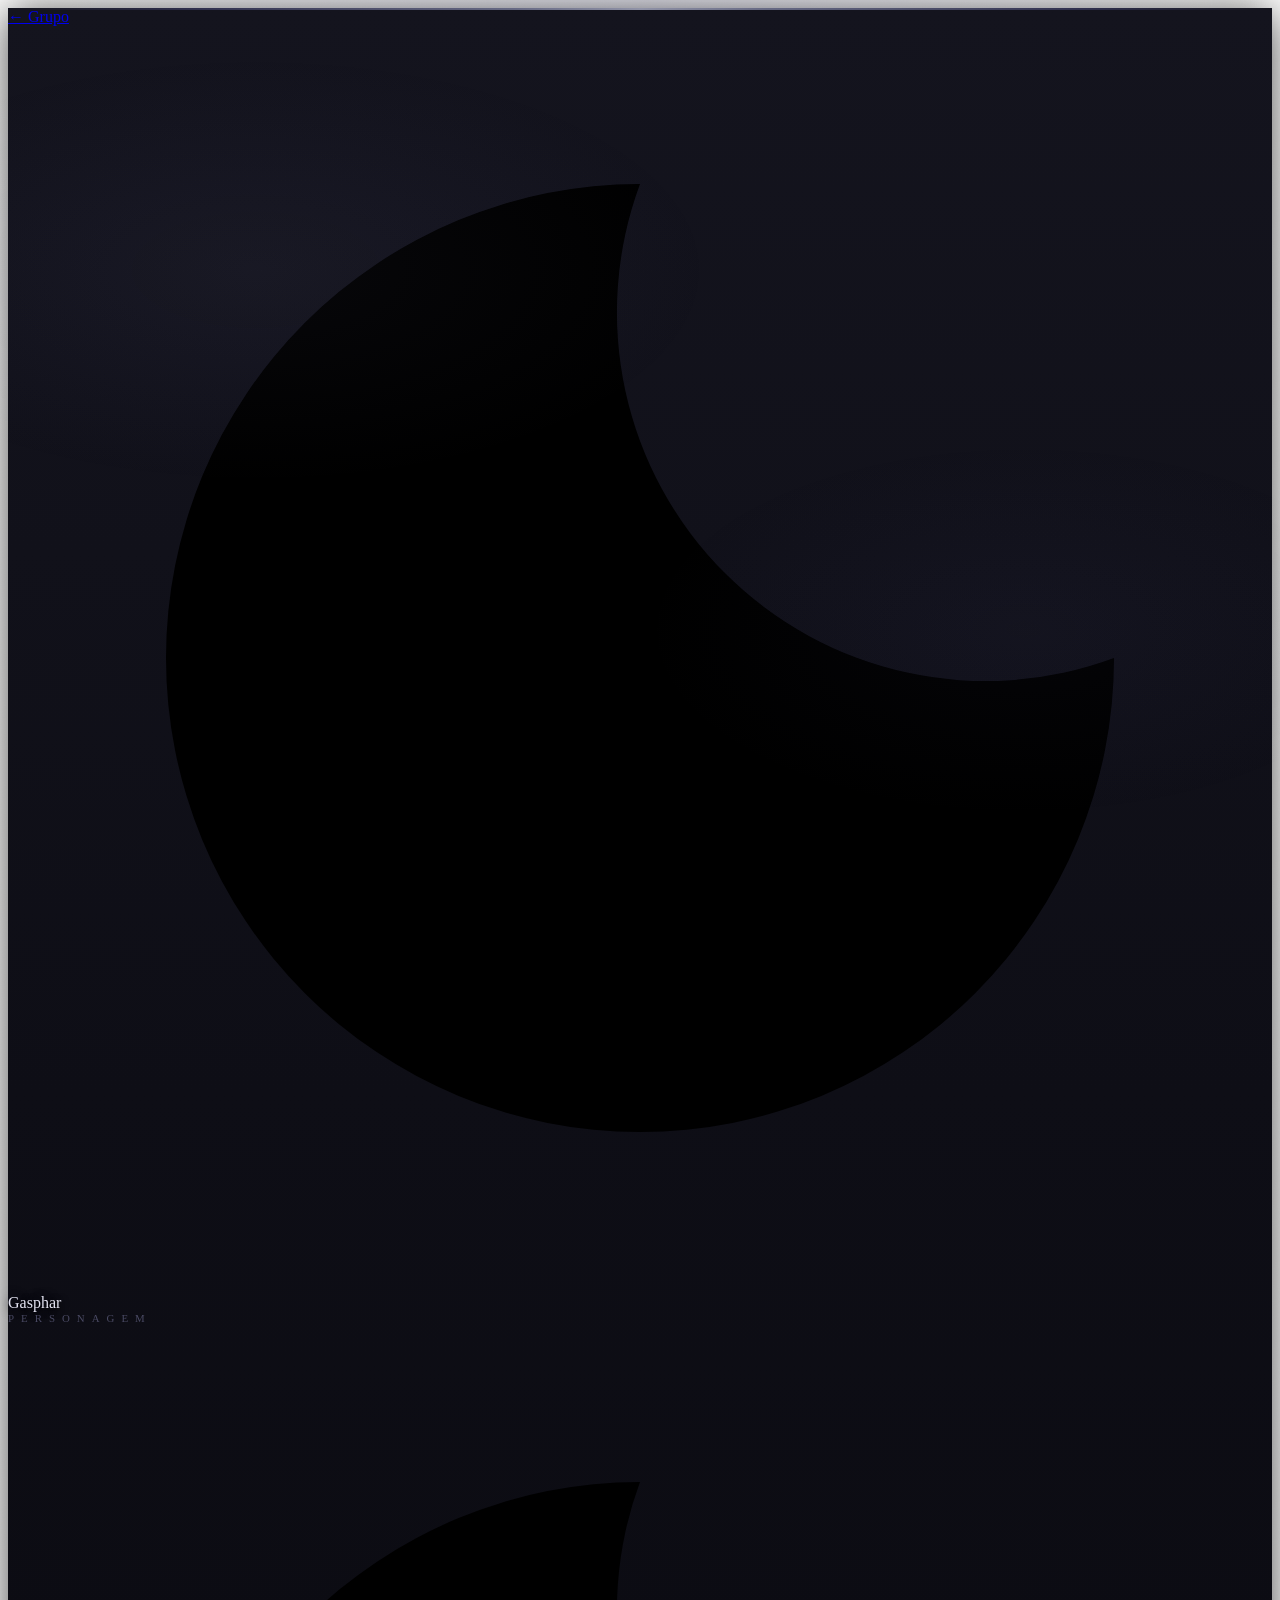
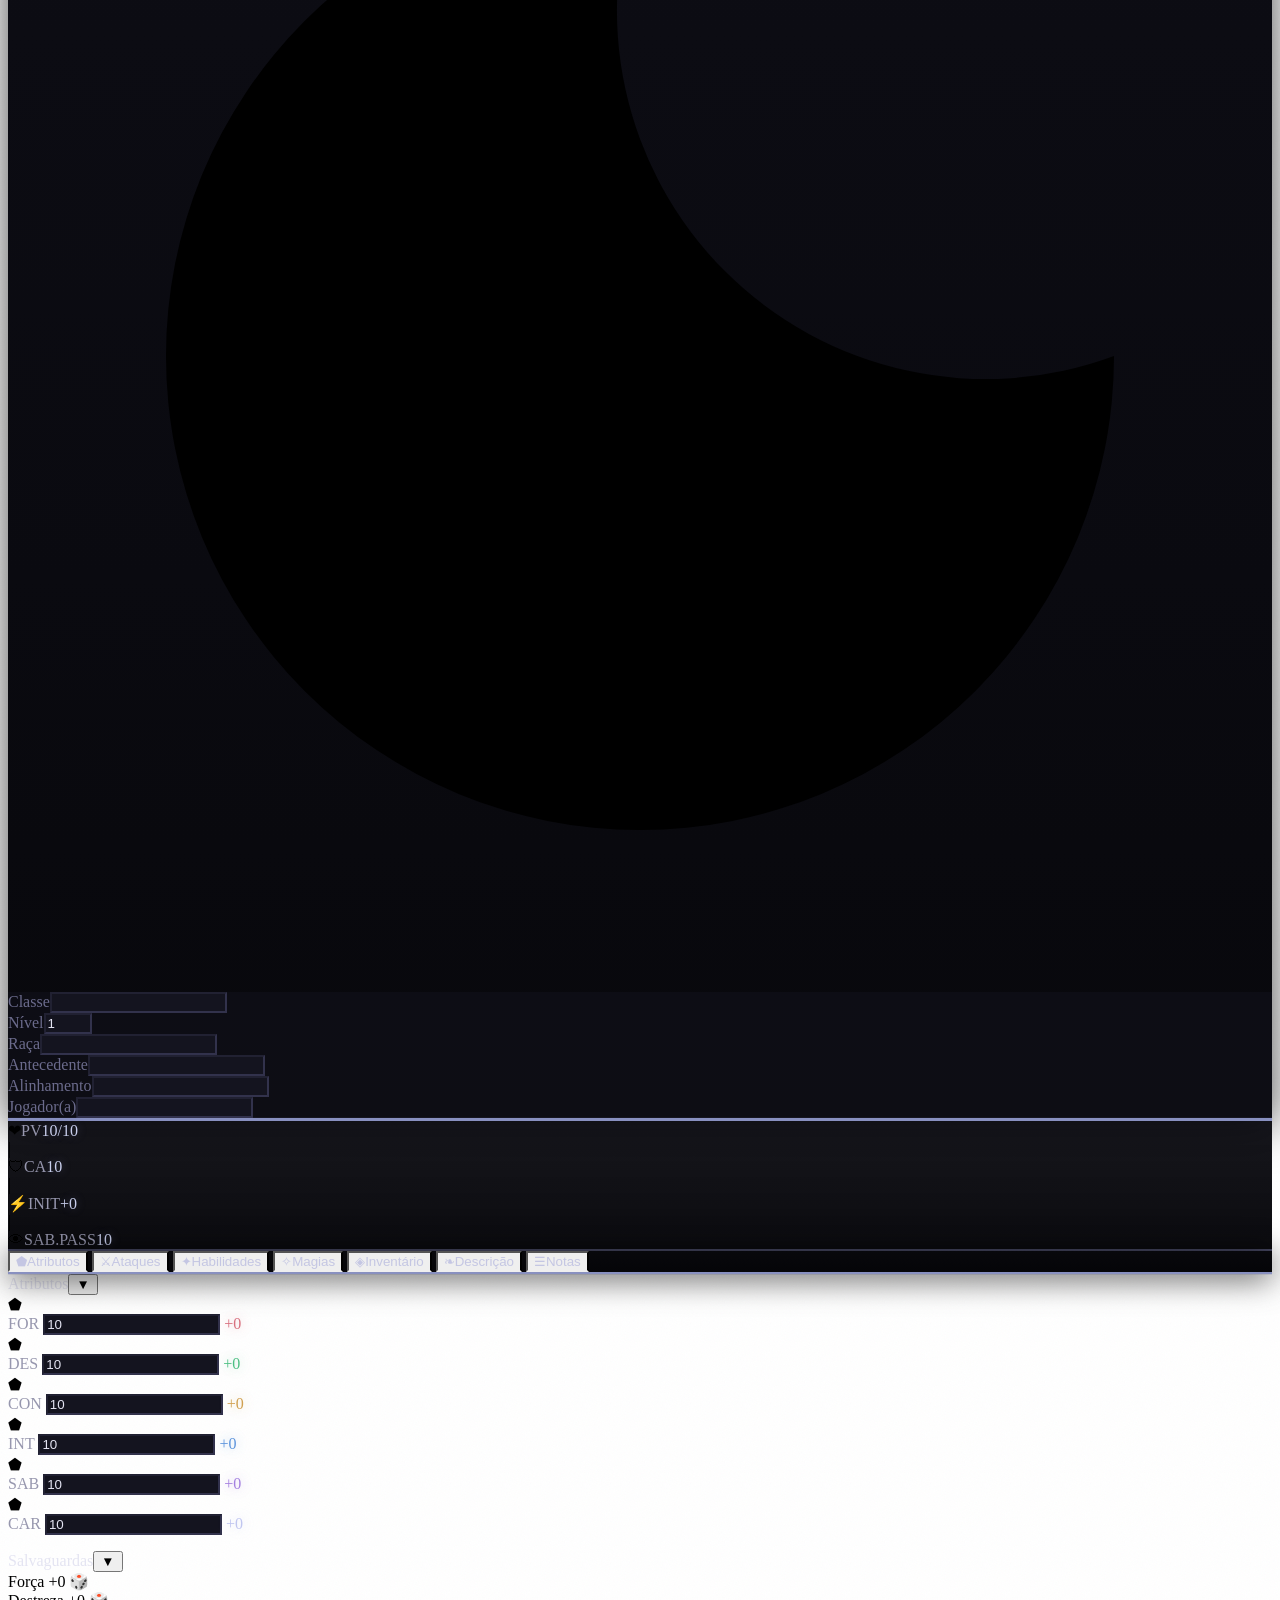
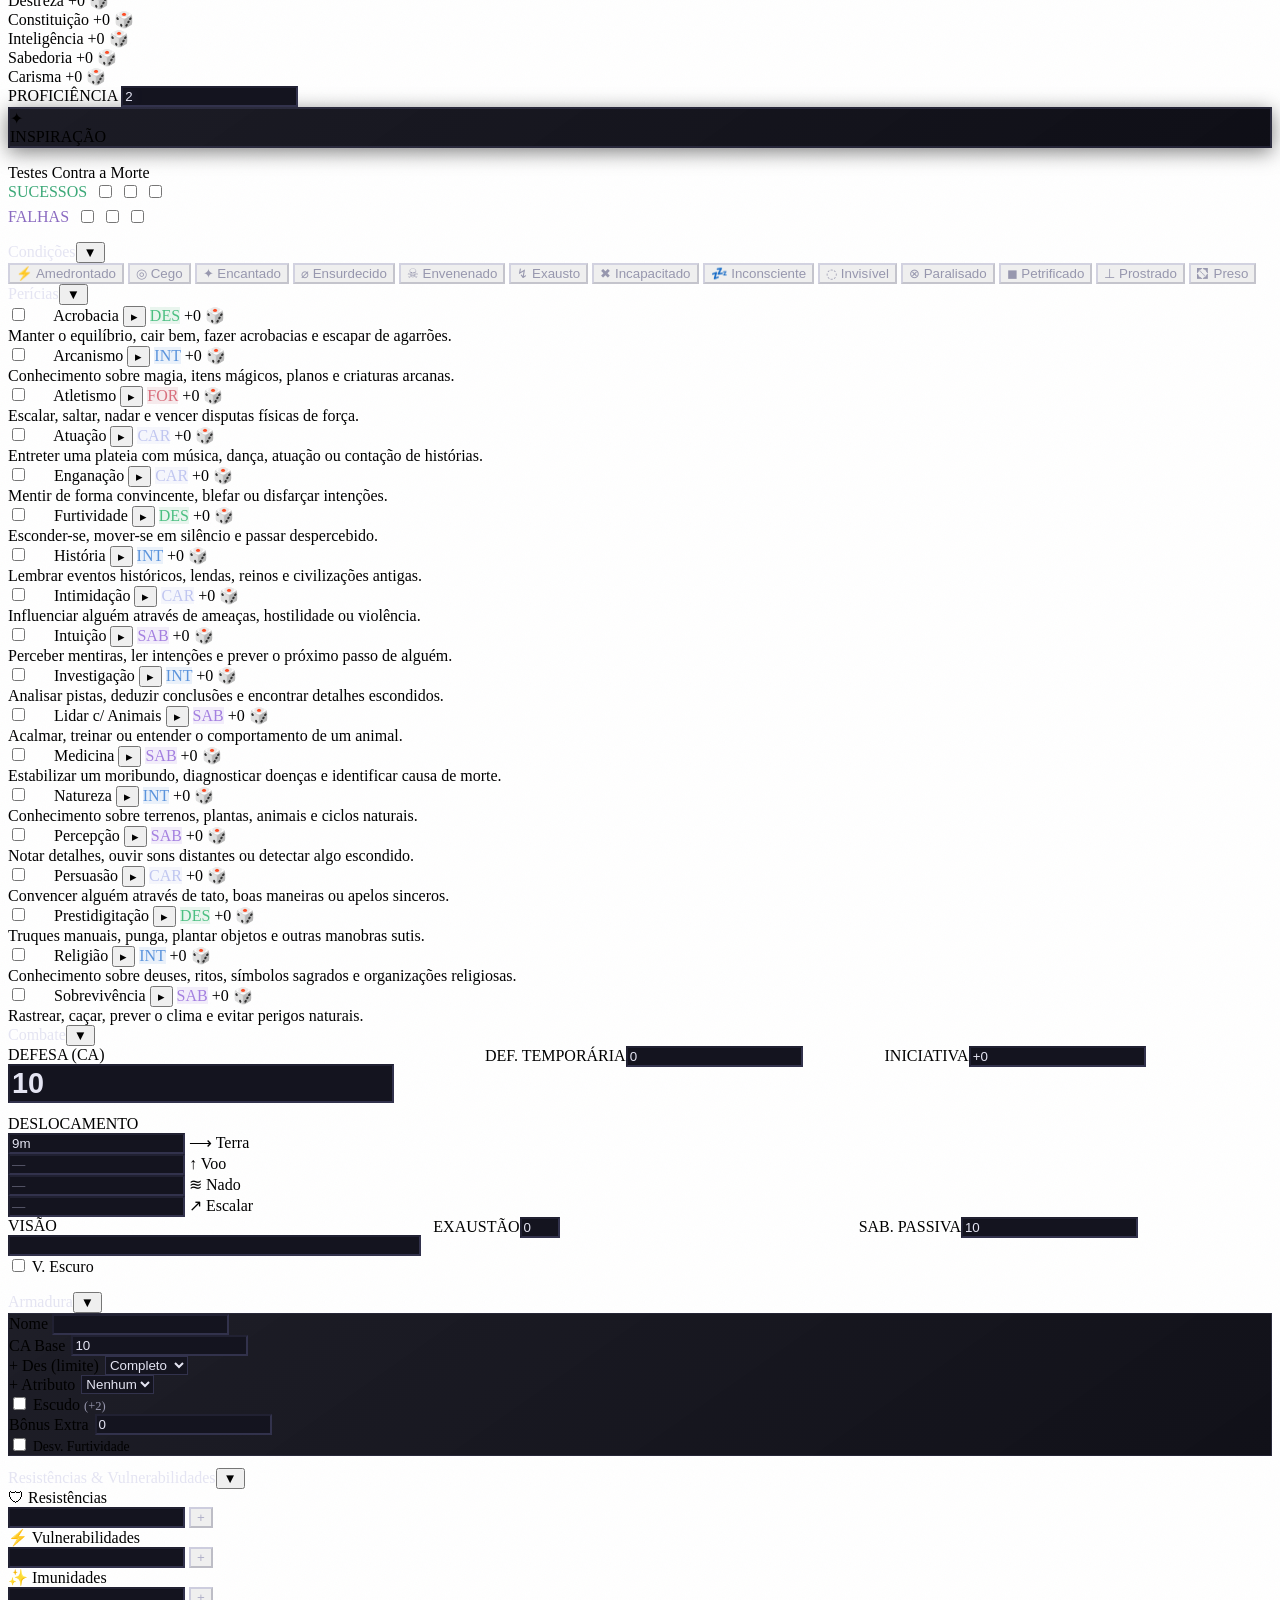
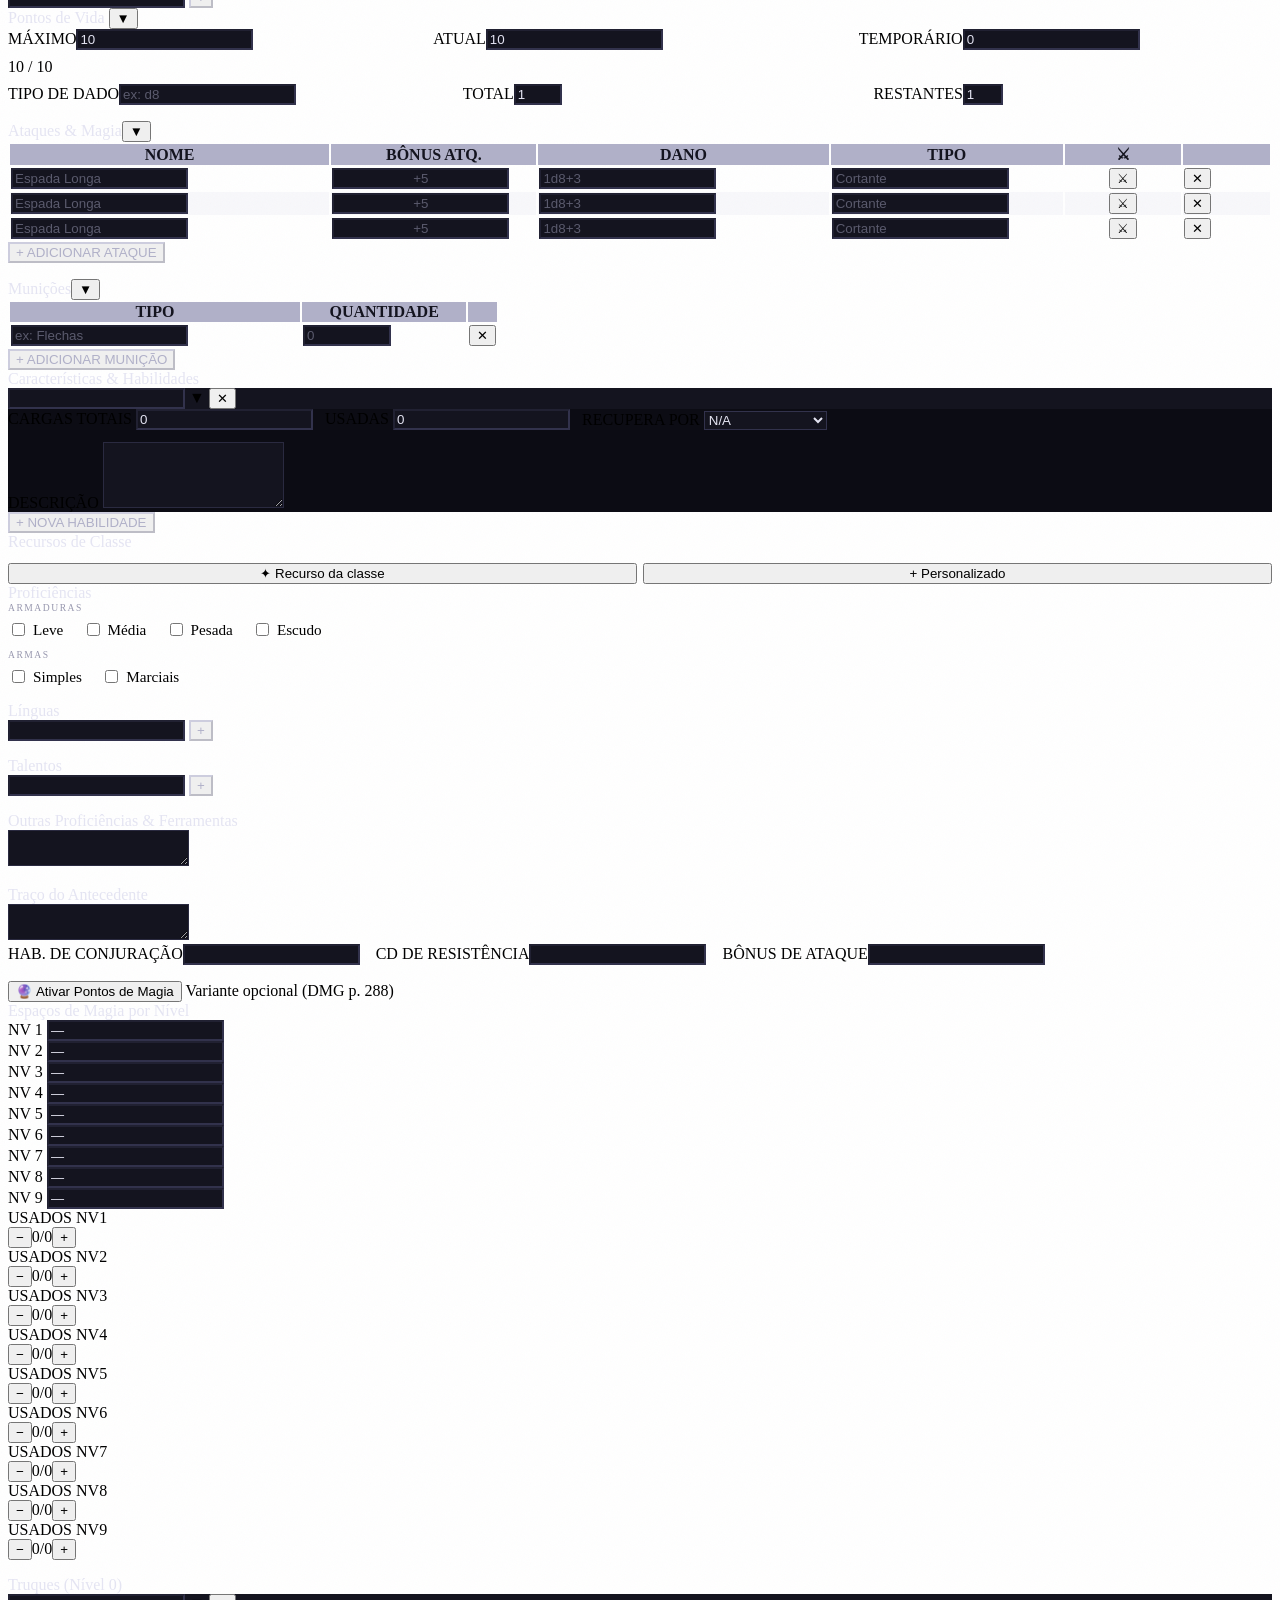
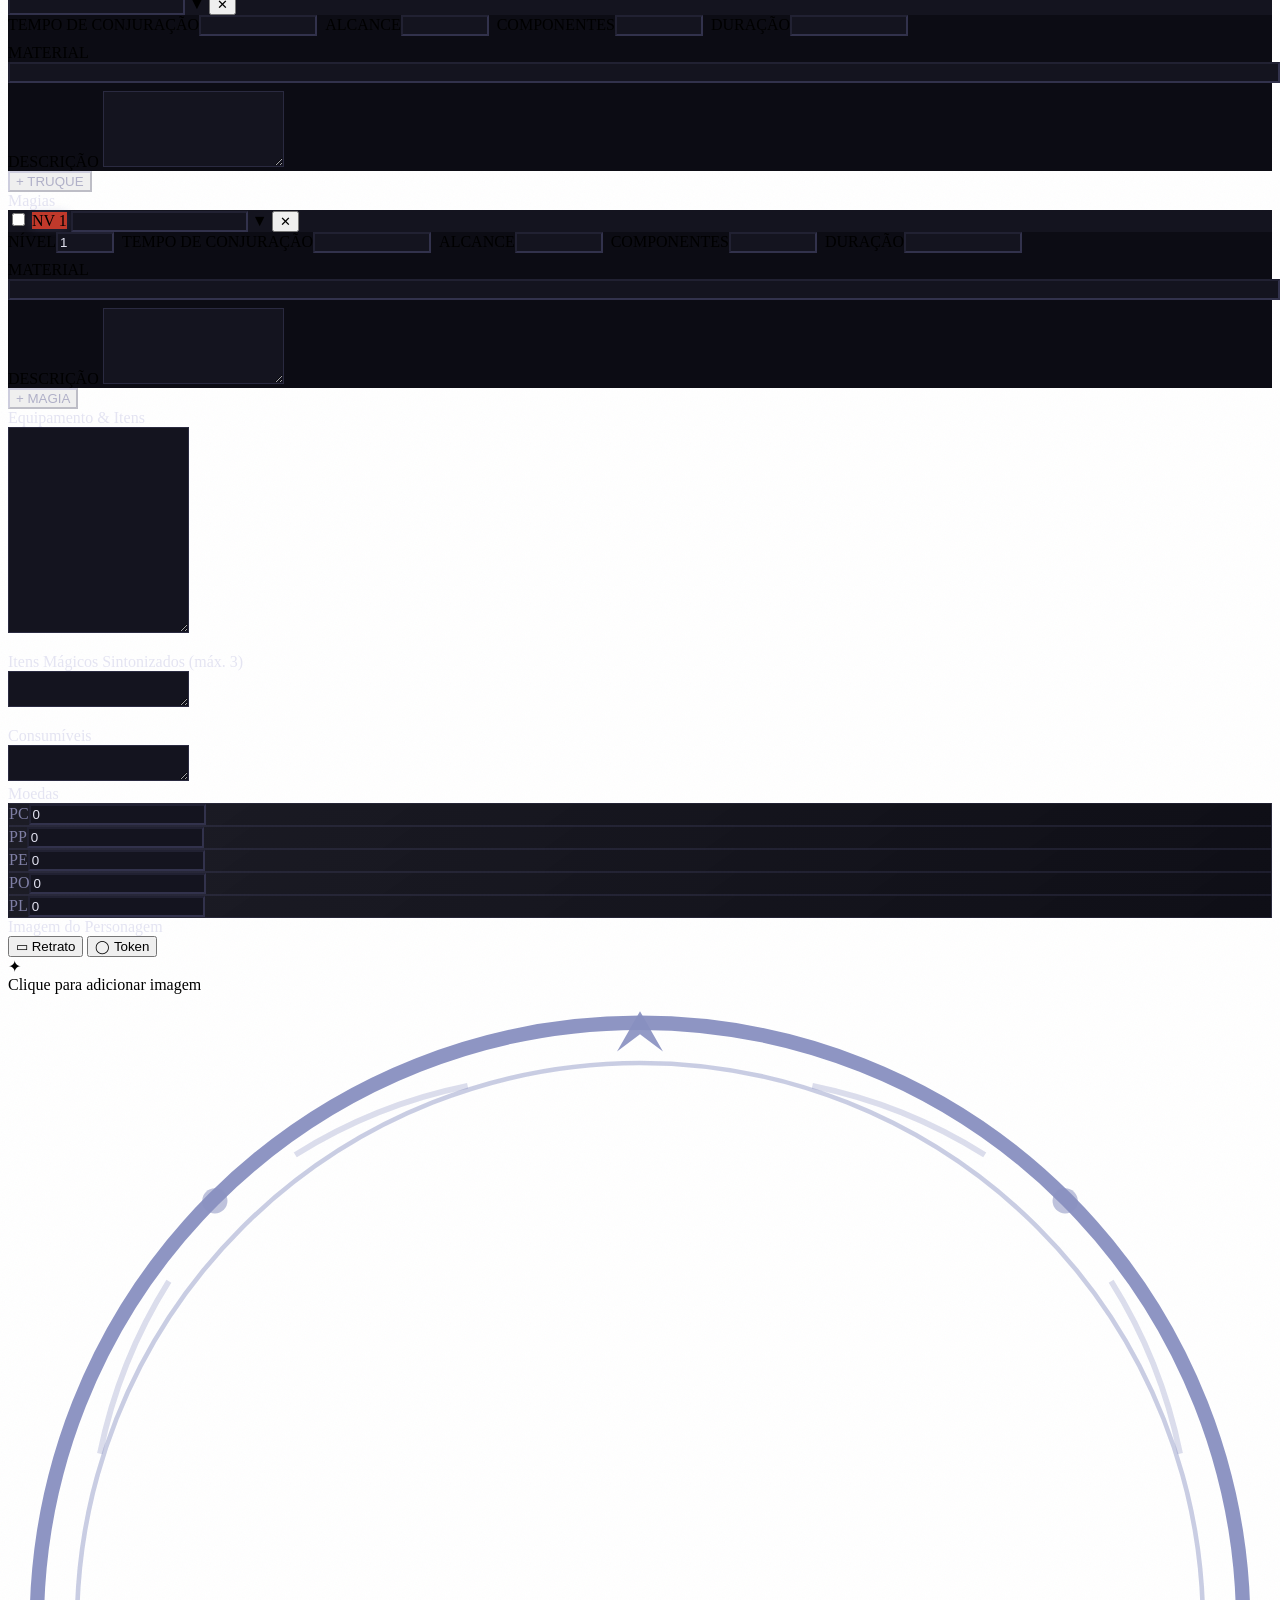
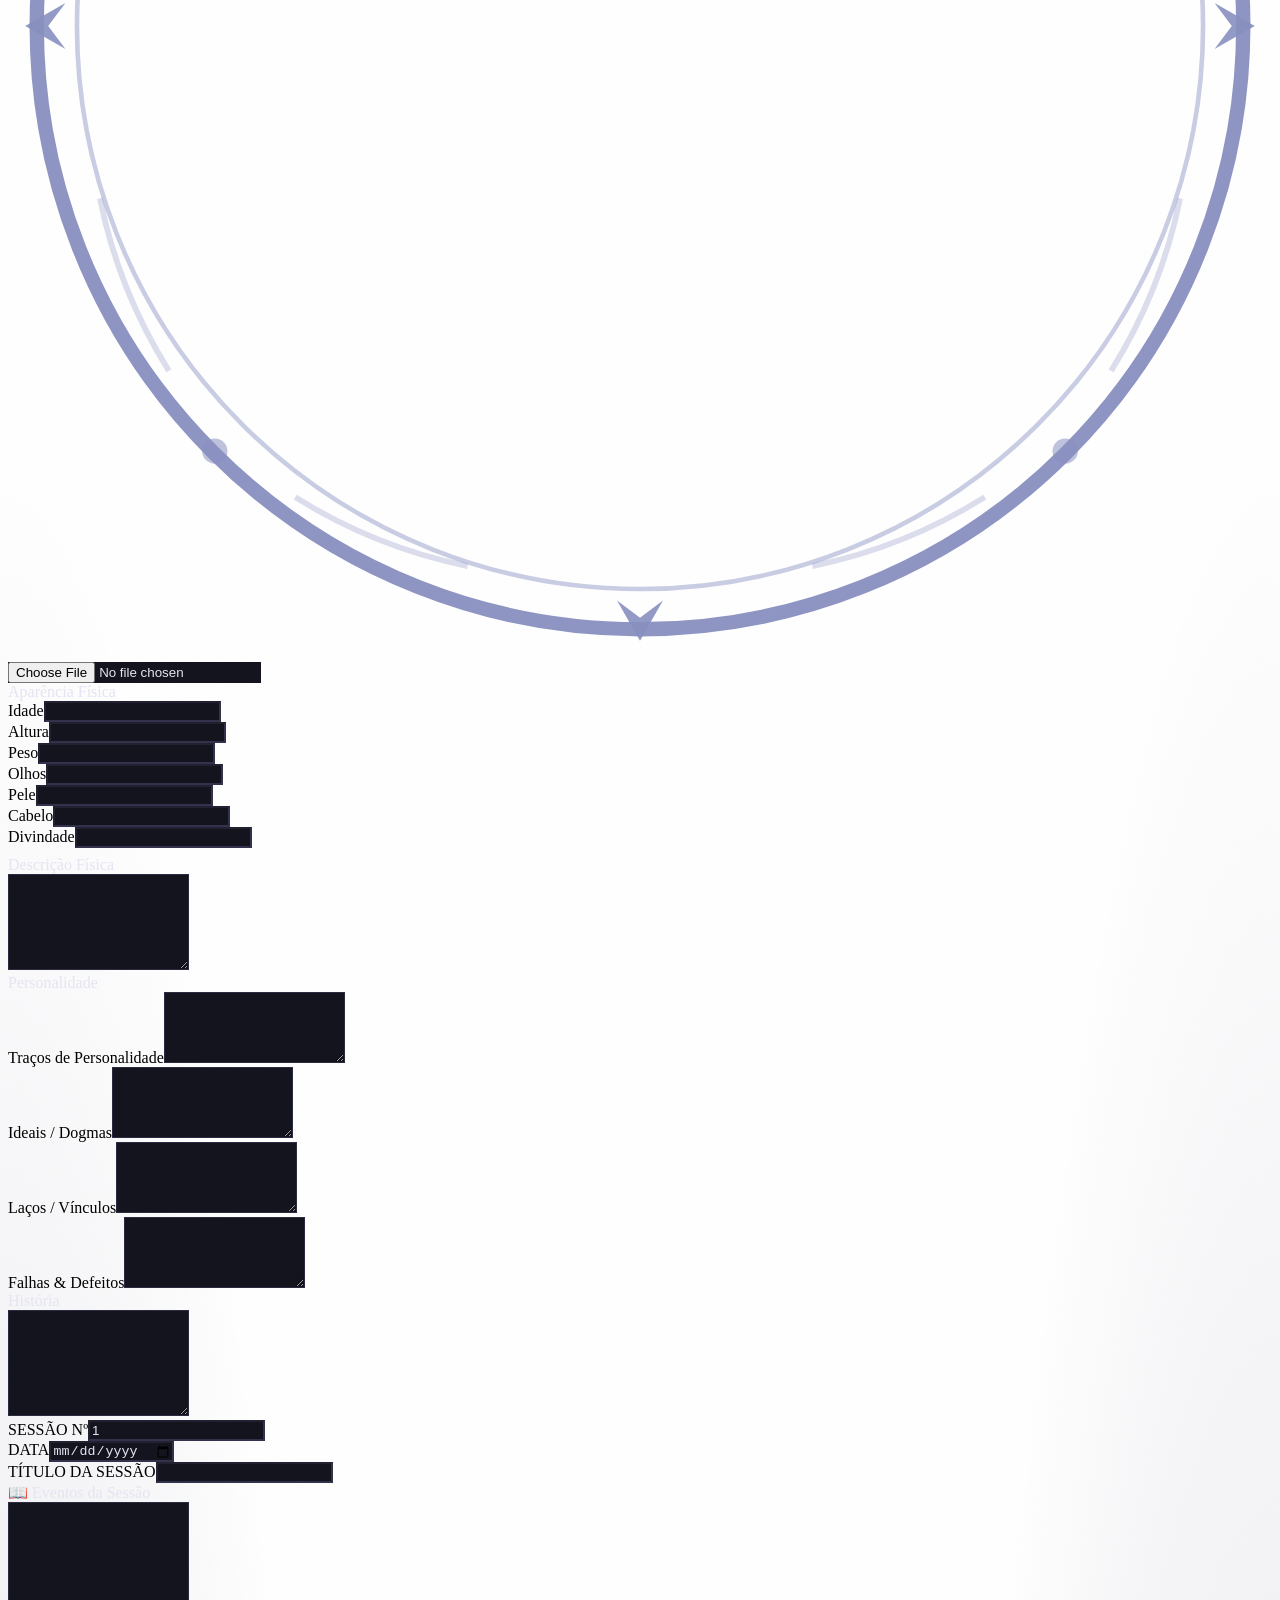
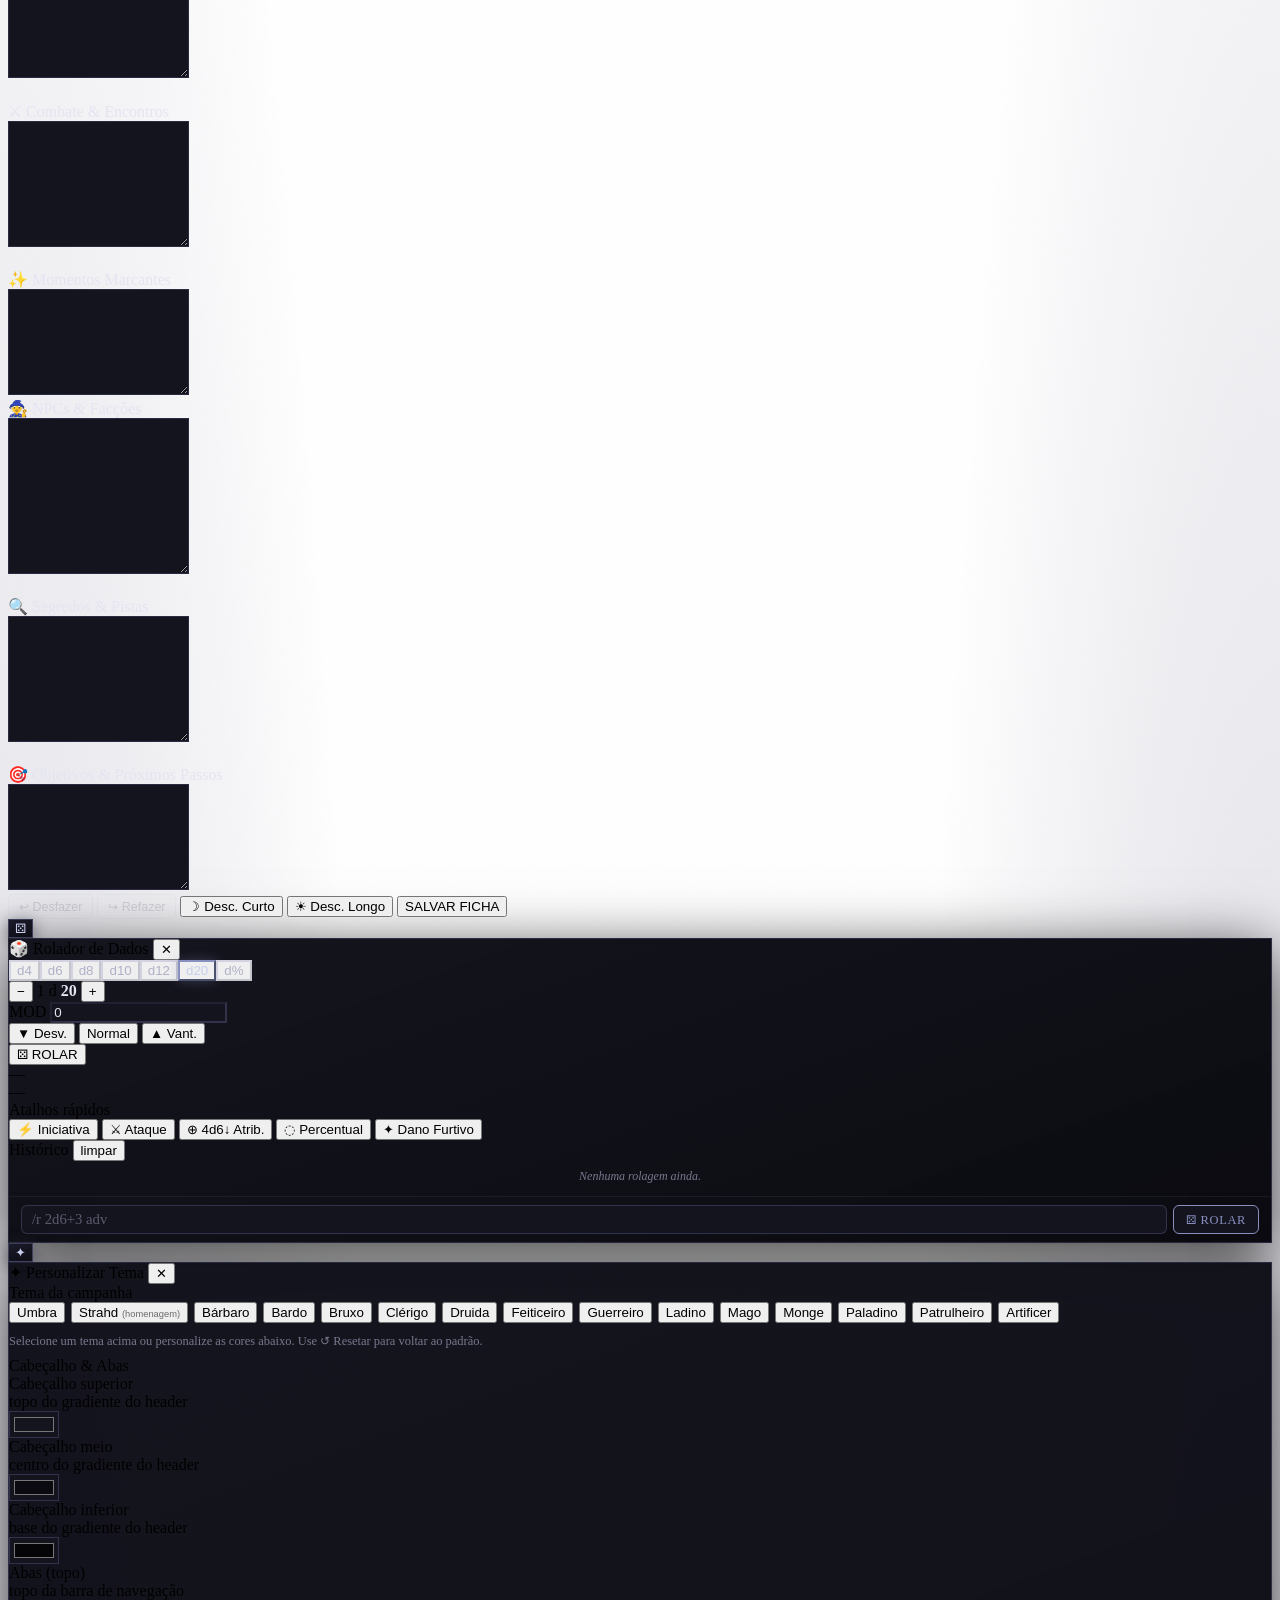
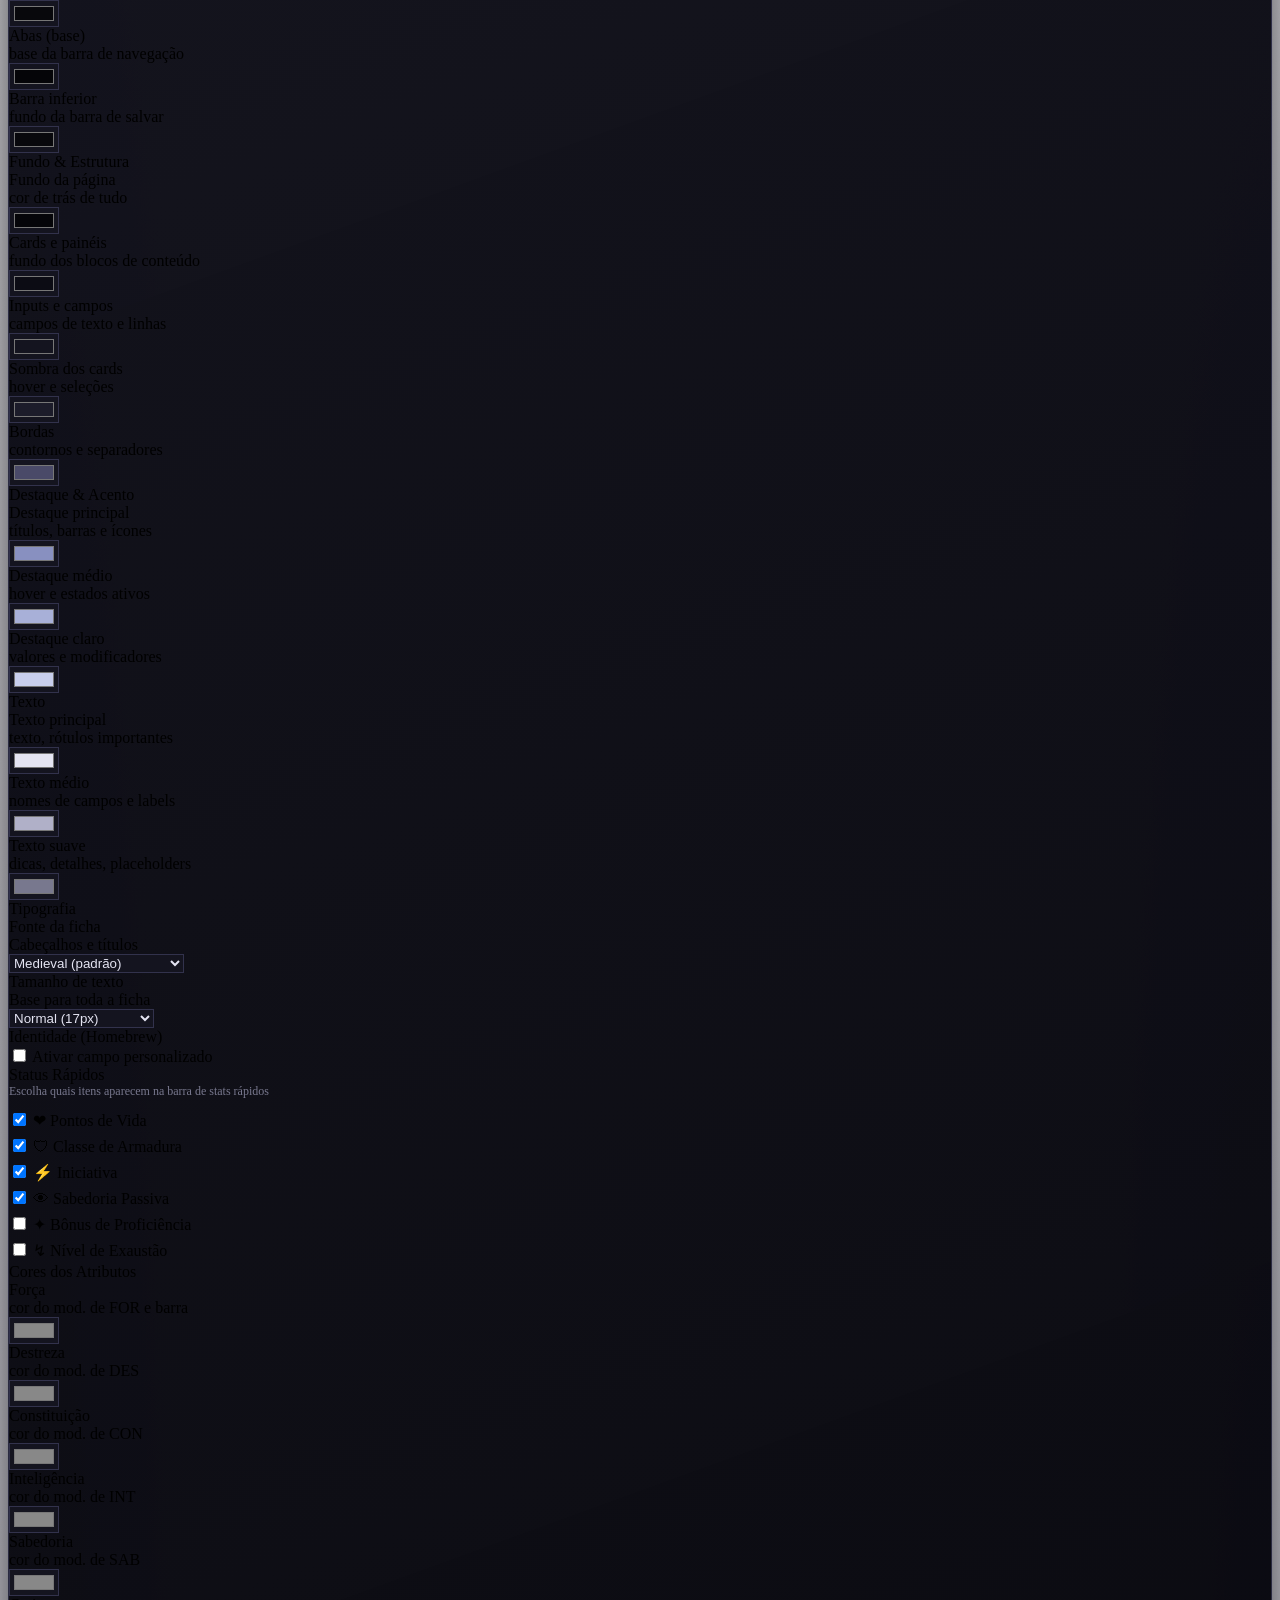
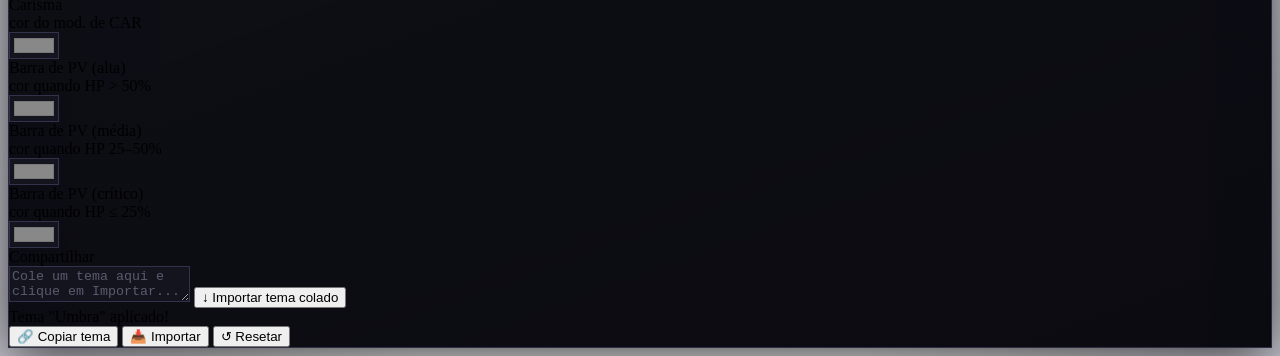
==== ficha.html @ fff20fc9 "Add files via upload" ====
<!DOCTYPE html>
<html lang="pt-BR">

<head>
  <meta charset="UTF-8">
  <meta name="viewport" content="width=device-width, initial-scale=1.0">
  <title>Umbra — Ficha de Personagem</title>

  <!-- Fontes medievais do Google Fonts -->
  <link
    href="https://fonts.googleapis.com/css2?family=Cinzel+Decorative:wght@700&family=Philosopher:ital,wght@0,400;0,700;1,400&family=IM+Fell+English:ital@0;1&family=Cinzel:wght@400;600;700&family=Crimson+Pro:ital,wght@0,400;0,600;1,400&display=swap"
    rel="stylesheet">

  <link rel="stylesheet" href="css/01-base-v3.css">
  <link rel="stylesheet" href="css/02-melhorias-v2.css">
  <link rel="stylesheet" href="css/03-tipografia-v3.css">
  <link rel="stylesheet" href="css/04-melhorias-v3.css">
  <link rel="stylesheet" href="css/05-tema-ladino.css">
  <link rel="stylesheet" href="css/06-strahd-correcoes.css">
  <!-- css/07-strahd-rework-inline.css removido: 100% redundante com
       strahd-rework.css (mesmas regras, mesmos valores), que já
       carrega mais abaixo com prioridade maior na cascata. -->
  <link rel="stylesheet" href="css/08-paineis-flutuantes.css">
  <link rel="stylesheet" href="css/09-botoes-flutuantes.css">
  <link rel="stylesheet" href="css/10-correcoes-layout.css">
  <link rel="stylesheet" href="css/11-correcoes-v6.css">
  <link rel="stylesheet" href="css/12-temas-unificados.css">
  <link rel="stylesheet" href="css/13-identidade-temas.css">
  <link rel="stylesheet" href="strahd-rework.css">
  <link rel="stylesheet" href="tema-umbra.css">
</head>

<body class="tema-umbra">

  <!-- ════ CABEÇALHO CINEMATOGRÁFICO ════ -->
  <div id="header">
    <a href="index.html" id="btn-voltar-grupo" title="Voltar à seleção de personagens">← Grupo</a>
    <div id="header-hero">
      <div id="header-ornament-left">✦</div>
      <div id="header-center">
        <div id="nome-personagem" contenteditable="true" spellcheck="false">Gasphar</div>
        <div id="header-sub">PERSONAGEM</div>
      </div>
      <div id="header-ornament-right">✦</div>
    </div>
    <div id="header-fields">
      <div class="hfield"><label>Classe</label><input id="classe" type="text"></div>
      <div class="hfield"><label>Nível</label><input id="nivel" type="number" value="1" min="1" max="20"
          oninput="atualizarTudo()"></div>
      <div class="hfield"><label>Raça</label><input id="raca" type="text"></div>
      <div class="hfield"><label>Antecedente</label><input id="antecedente" type="text"></div>
      <div class="hfield"><label>Alinhamento</label><input id="alinhamento" type="text"></div>
      <div class="hfield"><label>Jogador(a)</label><input id="jogador" type="text"></div>
      <div class="hfield hfield-custom" id="hfield-custom-wrap" style="display:none;">
        <label id="hfield-custom-label">Personalizado</label>
        <input id="campo-custom" type="text" placeholder="—">
      </div>
    </div>
  </div>

  <!-- ════ BARRA DE STATS RÁPIDOS (sticky) ════ -->
  <div id="quick-stats">
    <!-- Preenchido dinamicamente pelo script.js -->
  </div>

  <!-- ════ BARRA DE ABAS ════ -->
  <div id="tabs">
    <div id="tab-indicator"></div>
    <button class="tab-btn active" onclick="showTab('atributos', this)"><span class="tab-icon">⬟</span><span class="tab-label">Atributos</span></button>
    <button class="tab-btn" onclick="showTab('ataques', this)"><span class="tab-icon">⚔</span><span class="tab-label">Ataques</span></button>
    <button class="tab-btn" onclick="showTab('habilidades', this)"><span class="tab-icon">✦</span><span class="tab-label">Habilidades</span></button>
    <button class="tab-btn" onclick="showTab('magias', this)"><span class="tab-icon">✧</span><span class="tab-label">Magias</span></button>
    <button class="tab-btn" onclick="showTab('inventario', this)"><span class="tab-icon">◈</span><span class="tab-label">Inventário</span></button>
    <button class="tab-btn" onclick="showTab('descricao', this)"><span class="tab-icon">❧</span><span class="tab-label">Descrição</span></button>
    <button class="tab-btn" onclick="showTab('notas', this)"><span class="tab-icon">☰</span><span class="tab-label">Notas</span></button>
  </div>

  <!-- ════ CONTEÚDO DAS ABAS ════ -->
  <div id="sheet-body">

    <div id="tab-atributos" class="tab-panel active">
      <div id="atributos-grid">

        <!-- COL ESQUERDA: Atributos + Saves -->
        <!-- COL ESQUERDA: Atributos + Saves -->
        <div>
          <div class="section-title">Atributos</div>
          <div class="attr-grid">
            <div class="attr-card attr-for" data-attr="for">
              <div class="attr-gem">⬟</div>
              <label>FOR</label>
              <input type="number" id="for" value="10" oninput="atualizarTudo()">
              <span class="attr-mod" id="for-mod" title="Clique para usar no rolador" onclick="usarModNoRolador('for')" style="cursor:pointer">+0</span>
            </div>
            <div class="attr-card attr-des" data-attr="des">
              <div class="attr-gem">⬟</div>
              <label>DES</label>
              <input type="number" id="des" value="10" oninput="atualizarTudo()">
              <span class="attr-mod" id="des-mod" title="Clique para usar no rolador" onclick="usarModNoRolador('des')" style="cursor:pointer">+0</span>
            </div>
            <div class="attr-card attr-con" data-attr="con">
              <div class="attr-gem">⬟</div>
              <label>CON</label>
              <input type="number" id="con" value="10" oninput="atualizarTudo()">
              <span class="attr-mod" id="con-mod" title="Clique para usar no rolador" onclick="usarModNoRolador('con')" style="cursor:pointer">+0</span>
            </div>
            <div class="attr-card attr-int" data-attr="int">
              <div class="attr-gem">⬟</div>
              <label>INT</label>
              <input type="number" id="int" value="10" oninput="atualizarTudo()">
              <span class="attr-mod" id="int-mod" title="Clique para usar no rolador" onclick="usarModNoRolador('int')" style="cursor:pointer">+0</span>
            </div>
            <div class="attr-card attr-sab" data-attr="sab">
              <div class="attr-gem">⬟</div>
              <label>SAB</label>
              <input type="number" id="sab" value="10" oninput="atualizarTudo()">
              <span class="attr-mod" id="sab-mod" title="Clique para usar no rolador" onclick="usarModNoRolador('sab')" style="cursor:pointer">+0</span>
            </div>
            <div class="attr-card attr-car" data-attr="car">
              <div class="attr-gem">⬟</div>
              <label>CAR</label>
              <input type="number" id="car" value="10" oninput="atualizarTudo()">
              <span class="attr-mod" id="car-mod" title="Clique para usar no rolador" onclick="usarModNoRolador('car')" style="cursor:pointer">+0</span>
            </div>
          </div>

          <div class="section-title" style="margin-top:1rem;">Salvaguardas</div>
          <div id="saves-list"></div>

          <div class="prof-insp-row">
            <div class="prof-card">
              <label>PROFICIÊNCIA</label>
              <input type="number" id="proficiencia" value="2" oninput="atualizarTudo()">
            </div>
            <div class="insp-card" id="inspiracao" onclick="this.classList.toggle('on')"
              title="Clique para ativar inspiração">
              <div class="insp-icon">✦</div>
              <div class="insp-label">INSPIRAÇÃO</div>
            </div>
          </div>

          <div class="death-section-title" style="margin-top:1rem;">Testes Contra a Morte</div>
          <div style="display:flex;flex-direction:column;gap:6px;">
            <div style="display:flex;align-items:center;gap:8px;">
              <span class="death-label-suc">SUCESSOS</span>
              <div style="display:flex;gap:5px;">
                <input type="checkbox" class="dcircle suc death-check" onchange="salvar()">
                <input type="checkbox" class="dcircle suc death-check" onchange="salvar()">
                <input type="checkbox" class="dcircle suc death-check" onchange="salvar()">
              </div>
            </div>
            <div style="display:flex;align-items:center;gap:8px;">
              <span class="death-label-fail">FALHAS</span>
              <div style="display:flex;gap:5px;">
                <input type="checkbox" class="dcircle fail death-check" onchange="salvar()">
                <input type="checkbox" class="dcircle fail death-check" onchange="salvar()">
                <input type="checkbox" class="dcircle fail death-check" onchange="salvar()">
              </div>
            </div>
          </div>

          <!-- CONDIÇÕES -->
          <div class="section-title" style="margin-top:1rem;">Condições</div>
          <div class="condicoes-grid" id="condicoes-grid">
            <!-- injetado pelo script -->
          </div>

        </div>

        <!-- COL DIREITA: Perícias -->
        <!-- COL DIREITA: Perícias -->
        <div>
          <div class="section-title">Perícias</div>
          <div class="pericias-panel" id="pericias-lista"></div>
        </div>

      </div>
    </div>

    <div id="tab-ataques" class="tab-panel">
      <div id="ataques-grid">

        <!-- COL A: Combate, Armadura, Resistências & Vulnerabilidades -->
        <div>
          <div class="section-title">Combate</div>
          <div style="display:flex;gap:0.75rem;margin-bottom:0.75rem;">
            <div class="big-num" style="flex:1.2;"><label>DEFESA (CA)</label><input type="text" id="ca-total" readonly
                style="cursor:default;font-weight:700;color:var(--gold);font-size:1.8rem;"></div>
            <div class="big-num" style="flex:1;"><label>DEF. TEMPORÁRIA</label><input type="number" id="ca-temp"
                value="0" oninput="calcularCA()"></div>
            <div class="big-num" style="flex:1;"><label>INICIATIVA</label><input type="text" id="iniciativa" value="+0">
            </div>
          </div>

          <!-- DESLOCAMENTO — linha própria, espaço suficiente para os valores -->
          <div class="deslocamento-row">
            <div class="deslocamento-label">DESLOCAMENTO</div>
            <div class="deslocamento-items">
              <div class="desl-item">
                <input type="text" id="deslocamento" value="9m" class="desl-input">
                <span class="desl-label">⟶ Terra</span>
              </div>
              <div class="desl-item">
                <input type="text" id="deslocamento-voo" placeholder="—" class="desl-input">
                <span class="desl-label">↑ Voo</span>
              </div>
              <div class="desl-item">
                <input type="text" id="deslocamento-nado" placeholder="—" class="desl-input">
                <span class="desl-label">≋ Nado</span>
              </div>
              <div class="desl-item">
                <input type="text" id="deslocamento-escala" placeholder="—" class="desl-input">
                <span class="desl-label">↗ Escalar</span>
              </div>
            </div>
          </div>

          <div style="display:flex;gap:0.75rem;margin-bottom:1rem;">
            <div class="big-num" style="flex:1;">
              <label>VISÃO</label>
              <div style="display:flex;align-items:center;gap:4px;">
                <input type="text" id="visao" style="flex:1;">
                <span id="visao-escuro-icon" class="visao-escuro-icon" title="Visão no Escuro ativa"
                  style="display:none;">🌙</span>
              </div>
              <label class="visao-check-label"><input type="checkbox" class="prof-check" id="visao-escuro" onchange="toggleVisaoEscuro()">
                V. Escuro</label>
            </div>
            <div class="big-num" style="flex:1;"><label>EXAUSTÃO</label><input type="number" id="exaustao" value="0"
                min="0" max="6"></div>
            <div class="big-num" style="flex:1;"><label>SAB. PASSIVA</label><input type="text" id="sab-passiva" readonly
                style="cursor:default;"></div>
          </div>

          <!-- Armadura -->
          <div class="section-title">Armadura</div>
          <div class="armadura-box">
            <div class="arm-row">
              <span class="arm-label">Nome</span>
              <input type="text" class="arm-input-text" id="arm-nome">
            </div>
            <div class="arm-row" style="gap:1rem;">
              <div style="display:flex;align-items:center;gap:6px;">
                <span class="arm-label">CA Base</span>
                <input type="number" class="arm-input-num" id="arm-ca" value="10" oninput="calcularCA()">
              </div>
              <div style="display:flex;align-items:center;gap:6px;">
                <span class="arm-label">+ Des (limite)</span>
                <select class="arm-select" id="arm-des-limite" onchange="calcularCA()">
                  <option value="none">Não soma</option>
                  <option value="full" selected>Completo</option>
                  <option value="1">Máx +1</option>
                  <option value="2">Máx +2</option>
                </select>
              </div>
              <div style="display:flex;align-items:center;gap:6px;">
                <span class="arm-label">+ Atributo</span>
                <select class="arm-select" id="arm-attr-extra" onchange="calcularCA()">
                  <option value="none">Nenhum</option>
                  <option value="for">FOR</option>
                  <option value="con">CON</option>
                  <option value="int">INT</option>
                  <option value="sab">SAB</option>
                  <option value="car">CAR</option>
                </select>
              </div>
              <label class="arm-check-label">
                <input type="checkbox" class="prof-check" id="escudo" onchange="calcularCA()">
                <span>Escudo <span style="color:var(--ink-light);font-size:0.78rem;">(+2)</span></span>
              </label>
              <div style="display:flex;align-items:center;gap:6px;">
                <span class="arm-label">Bônus Extra</span>
                <input type="number" class="arm-input-num" id="arm-bonus" value="0" oninput="calcularCA()">
              </div>
              <label class="arm-check-label">
                <input type="checkbox" class="prof-check" id="arm-desv">
                <span style="font-size:0.85rem;">Desv. Furtividade</span>
              </label>
            </div>
          </div>

          <!-- Resistências & Vulnerabilidades -->
          <div class="section-title" style="margin-top:0.75rem;">Resistências & Vulnerabilidades</div>
          <div class="resv-grid" id="resv-grid">
            <div class="resv-col">
              <div class="resv-col-title res-title">🛡 Resistências</div>
              <div class="resv-tags" id="res-tags"></div>
              <div class="tag-input-row">
                <input type="text" class="prof-tag-input" id="res-input"
                  onkeydown="if(event.key==='Enter')addResVul('res')">
                <button class="btn-add" style="margin:0;" onclick="addResVul('res')">+</button>
              </div>
            </div>
            <div class="resv-col">
              <div class="resv-col-title vul-title">⚡ Vulnerabilidades</div>
              <div class="resv-tags" id="vul-tags"></div>
              <div class="tag-input-row">
                <input type="text" class="prof-tag-input" id="vul-input"
                  onkeydown="if(event.key==='Enter')addResVul('vul')">
                <button class="btn-add" style="margin:0;" onclick="addResVul('vul')">+</button>
              </div>
            </div>
            <div class="resv-col">
              <div class="resv-col-title imn-title">✨ Imunidades</div>
              <div class="resv-tags" id="imn-tags"></div>
              <div class="tag-input-row">
                <input type="text" class="prof-tag-input" id="imn-input"
                  onkeydown="if(event.key==='Enter')addResVul('imn')">
                <button class="btn-add" style="margin:0;" onclick="addResVul('imn')">+</button>
              </div>
            </div>
          </div>
        </div>

        <!-- COL B: Pontos de Vida, Ataques & Magia, Munições -->
        <div>
          <!-- PV -->
          <div class="section-title">
            Pontos de Vida
            <span id="pv-heart" class="heart-critical" style="display:none;" title="HP CRÍTICO!">❤</span>
          </div>
          <div style="display:flex;gap:0.75rem;margin-bottom:0.5rem;">
            <div class="big-num" style="flex:1"><label>MÁXIMO</label><input type="number" id="pv-max" value="10"
                oninput="atualizarPVBar()"></div>
            <div class="big-num" style="flex:1"><label>ATUAL</label><input type="number" id="pv-atual" value="10"
                oninput="atualizarPVBar()"></div>
            <div class="big-num" style="flex:1"><label>TEMPORÁRIO</label><input type="number" id="pv-temp" value="0"
                oninput="atualizarPVBar()"></div>
          </div>
          <div class="pv-bar-wrap">
            <div class="pv-bar pv-high" id="pv-bar" style="width:100%"><span class="pv-bar-label" id="pv-bar-label">10 / 10</span></div>
            <div class="pv-bar-temp" id="pv-bar-temp" style="width:0%"><span class="pv-bar-temp-label" id="pv-bar-temp-label"></span></div>
          </div>
          <div style="display:flex;gap:0.75rem;margin-top:0.5rem;margin-bottom:1rem;">
            <div class="big-num" style="flex:1"><label>TIPO DE DADO</label><input type="text" id="dado-vida" placeholder="ex: d8"></div>
            <div class="big-num" style="flex:0.9"><label>TOTAL</label><input type="number" id="dado-vida-total" min="1" max="20" value="1" oninput="this.dataset.manual='true'; sincronizarDadosVida()"></div>
            <div class="big-num" style="flex:0.9"><label>RESTANTES</label><input type="number" id="dado-vida-rest" min="0" max="20" value="1"></div>
          </div>

          <!-- Ataques -->
          <div class="section-title">Ataques & Magia</div>
          <table class="attacks-table">
            <thead>
              <tr>
                <th style="width:22%">NOME</th>
                <th style="width:13%">BÔNUS ATQ.</th>
                <th style="width:20%">DANO</th>
                <th style="width:16%">TIPO</th>
                <th style="width:8%;text-align:center;">⚔</th>
                <th style="width:6%"></th>
              </tr>
            </thead>
            <tbody id="attacks-body"></tbody>
          </table>
          <button class="btn-add" onclick="addAtaqueRow()">+ ADICIONAR ATAQUE</button>

          <!-- Munições -->
          <div class="section-title" style="margin-top:1rem;">Munições</div>
          <table class="mun-table">
            <thead>
              <tr>
                <th style="width:60%">TIPO</th>
                <th style="width:34%">QUANTIDADE</th>
                <th style="width:6%"></th>
              </tr>
            </thead>
            <tbody id="mun-body"></tbody>
          </table>
          <button class="btn-add" onclick="addMunicaoRow()">+ ADICIONAR MUNIÇÃO</button>
        </div>

      </div>
    </div>

    <div id="tab-habilidades" class="tab-panel">
      <div class="habilidades-grid">
        <div>
          <div class="section-title">Características & Habilidades</div>
          <div id="habilidades-lista"></div>
          <button class="btn-add" onclick="addHabilidade()">+ NOVA HABILIDADE</button>
          <div class="recursos-faixa">
            <div class="section-title" style="margin-bottom:0.75rem;">Recursos de Classe</div>
            <div id="recursos-lista"></div>
            <div style="display:flex;gap:6px;flex-wrap:wrap;margin-top:4px;">
              <button class="btn-add-recurso" style="flex:1;min-width:180px;" onclick="addRecursoPreset()">✦ Recurso da classe</button>
              <button class="btn-add-recurso" style="flex:1;min-width:180px;" onclick="addRecurso()">+ Personalizado</button>
            </div>
          </div>
        </div>
        <div>
          <div class="section-title">Proficiências</div>
          <div style="margin-bottom:1rem;">
            <div
              style="font-family:var(--font-title);font-size:0.6rem;letter-spacing:1.5px;color:var(--ink-light);margin-bottom:7px;">
              ARMADURAS</div>
            <div style="display:flex;gap:1.2rem;flex-wrap:wrap;margin-bottom:10px;">
              <label
                style="display:flex;align-items:center;gap:5px;font-size:0.95rem;cursor:pointer;font-family:var(--font-body);"><input
                  type="checkbox" class="prof-check" id="prof-leve"> Leve</label>
              <label
                style="display:flex;align-items:center;gap:5px;font-size:0.95rem;cursor:pointer;font-family:var(--font-body);"><input
                  type="checkbox" class="prof-check" id="prof-media"> Média</label>
              <label
                style="display:flex;align-items:center;gap:5px;font-size:0.95rem;cursor:pointer;font-family:var(--font-body);"><input
                  type="checkbox" class="prof-check" id="prof-pesada"> Pesada</label>
              <label
                style="display:flex;align-items:center;gap:5px;font-size:0.95rem;cursor:pointer;font-family:var(--font-body);"><input
                  type="checkbox" class="prof-check" id="prof-escudo"> Escudo</label>
            </div>
            <div
              style="font-family:var(--font-title);font-size:0.6rem;letter-spacing:1.5px;color:var(--ink-light);margin-bottom:7px;">
              ARMAS</div>
            <div style="display:flex;gap:1.2rem;flex-wrap:wrap;margin-bottom:10px;">
              <label
                style="display:flex;align-items:center;gap:5px;font-size:0.95rem;cursor:pointer;font-family:var(--font-body);"><input
                  type="checkbox" class="prof-check" id="prof-simples"> Simples</label>
              <label
                style="display:flex;align-items:center;gap:5px;font-size:0.95rem;cursor:pointer;font-family:var(--font-body);"><input
                  type="checkbox" class="prof-check" id="prof-marciais"> Marciais</label>
            </div>
          </div>
          <div class="section-title">Línguas</div>
          <div id="linguas-tags" class="prof-tag-area"></div>
          <div class="tag-input-row">
            <input type="text" class="prof-tag-input" id="lingua-input"
              onkeydown="if(event.key==='Enter')addTag('lingua')">
            <button class="btn-add" style="margin:0;" onclick="addTag('lingua')">+</button>
          </div>
          <div class="section-title" style="margin-top:1rem;">Talentos</div>
          <div id="talentos-tags" class="prof-tag-area"></div>
          <div class="tag-input-row">
            <input type="text" class="prof-tag-input" id="talento-input"
              onkeydown="if(event.key==='Enter')addTag('talento')">
            <button class="btn-add" style="margin:0;" onclick="addTag('talento')">+</button>
          </div>
          <div class="section-title" style="margin-top:1rem;">Outras Proficiências & Ferramentas</div>
          <textarea class="note" id="outras-prof"></textarea>
          <div class="section-title" style="margin-top:1rem;">Traço do Antecedente</div>
          <textarea class="note" id="traco-antecedente"></textarea>
        </div>
      </div>
    </div>

    <div id="tab-magias" class="tab-panel">
      <div style="display:flex;gap:1rem;margin-bottom:1rem;flex-wrap:wrap;align-items:flex-end;">
        <div class="big-num" style="min-width:140px;"><label>HAB. DE CONJURAÇÃO</label><input type="text" id="conj-hab">
        </div>
        <div class="big-num" style="min-width:90px;"><label>CD DE RESISTÊNCIA</label><input type="text" id="conj-cd">
        </div>
        <div class="big-num" style="min-width:90px;"><label>BÔNUS DE ATAQUE</label><input type="text" id="conj-atk">
        </div>
      </div>
      <!-- Toggle de modo -->
      <div id="sp-mode-toggle-row">
        <button id="sp-toggle-btn" class="sp-toggle-btn" onclick="toggleSpellPointsMode()">🔮 Ativar Pontos de Magia</button>
        <span class="sp-mode-hint">Variante opcional (DMG p. 288)</span>
      </div>

      <!-- ── MODO PADRÃO: Espaços de Magia ── -->
      <div id="spell-slots-regular">
        <div class="section-title">Espaços de Magia por Nível</div>
        <div class="spell-slot-row" id="spell-slots"></div>
        <div class="spell-slots-usado-row" id="spell-slots-usados"></div>
      </div>

      <!-- ── MODO ALTERNATIVO: Pontos de Magia ── -->
      <div id="spell-points-panel" style="display:none">

        <!-- Configuração do tipo de conjurador -->
        <div class="sp-config-row">
          <div class="big-num sp-tipo-wrap">
            <label>TIPO DE CONJURADOR</label>
            <select id="sp-tipo" onchange="atualizarSpellPoints()">
              <option value="full">Completo (Bardo, Clérigo, Druida, Feiticeiro, Mago)</option>
              <option value="half">Metade (Paladino, Patrulheiro)</option>
              <option value="third">Terço (Cavaleiro Arcano, Trapaceiro Arcano)</option>
              <option value="artificer">Artificer (homebrew)</option>
            </select>
          </div>
          <div class="sp-nivel-conj-wrap">
            <div class="sp-stat-box">
              <div class="sp-stat-label">NÍV. CONJURADOR</div>
              <div class="sp-stat-val" id="sp-nivel-conj">—</div>
            </div>
            <div class="sp-stat-box">
              <div class="sp-stat-label">NÍV. MÁX. ESPAÇO</div>
              <div class="sp-stat-val" id="sp-max-level">—</div>
            </div>
          </div>
        </div>

        <!-- Pool de pontos -->
        <div class="section-title" style="margin-top:0.75rem;">Pool de Pontos de Magia</div>
        <div class="sp-pool-card">
          <div class="sp-pool-label">PONTOS RESTANTES</div>
          <div class="sp-pool-controls">
            <button class="sp-adj-btn" onclick="mudarPontosManual(-1)">−</button>
            <div class="sp-pool-nums">
              <span id="sp-atual" class="sp-atual-val">0</span>
              <span class="sp-pool-sep">/</span>
              <span id="sp-max" class="sp-max-val">0</span>
            </div>
            <button class="sp-adj-btn" onclick="mudarPontosManual(1)">+</button>
          </div>
          <button class="sp-rest-btn" onclick="descansarLongoSP()" title="Recupera todos os pontos e libera espaços de alto nível">🌙 Descanso Longo</button>
        </div>

        <!-- Botões de criar espaços -->
        <div class="section-title" style="margin-top:0.85rem;">Criar Espaço de Magia</div>
        <div class="sp-create-row" id="sp-create-buttons"></div>

        <!-- Restrição de espaços de alto nível (6-9) -->
        <div class="sp-alto-row" id="sp-alto-row">
          <div class="sp-alto-title">⚠ Espaços de Alto Nível — 1× por Descanso Longo</div>
          <div class="sp-alto-checks" id="sp-alto-checks"></div>
        </div>

        <!-- Espaços criados / usados (reutiliza os existentes) -->
        <div class="section-title" style="margin-top:0.85rem;">Espaços Criados (Usados / Disponíveis)</div>
        <div class="spell-slots-usado-row" id="spell-slots-usados-sp"></div>
      </div>
      <div class="magias-grid" style="margin-top:1rem;">
        <div>
          <div class="section-title">Truques (Nível 0)</div>
          <div id="truques-lista"></div>
          <button class="btn-add" onclick="addSpellCard('truques-lista',false)">+ TRUQUE</button>
        </div>
        <div>
          <div class="section-title">Magias</div>
          <div id="spells-lista"></div>
          <button class="btn-add" onclick="addSpellCard('spells-lista',true)">+ MAGIA</button>
        </div>
      </div>
    </div>

    <div id="tab-inventario" class="tab-panel">
      <div class="inv-grid">
        <div>
          <div class="section-title">Equipamento & Itens</div>
          <textarea class="note" id="equipamento" style="min-height:200px;"></textarea>
          <div class="section-title" style="margin-top:1rem;">Itens Mágicos Sintonizados (máx. 3)</div>
          <textarea class="note" id="itens-magicos"></textarea>
          <div class="section-title" style="margin-top:1rem;">Consumíveis</div>
          <textarea class="note" id="consumiveis"></textarea>
        </div>
        <div>
          <div class="section-title">Moedas</div>
          <div class="moedas-grid">
            <div class="moeda-box"><label>PC</label><input type="number" id="pc" value="0"></div>
            <div class="moeda-box"><label>PP</label><input type="number" id="pp" value="0"></div>
            <div class="moeda-box"><label>PE</label><input type="number" id="pe" value="0"></div>
            <div class="moeda-box"><label>PO</label><input type="number" id="po" value="0"></div>
            <div class="moeda-box"><label>PL</label><input type="number" id="pl" value="0"></div>
          </div>
        </div>
      </div>
    </div>

    <div id="tab-descricao" class="tab-panel">
      <div class="desc-grid">
        <div>
          <div class="section-title">
            Imagem do Personagem
            <div class="img-mode-toggle">
              <button class="img-mode-btn active" id="btn-modo-retrato" onclick="setImgMode('retrato')" title="Retrato">▭ Retrato</button>
              <button class="img-mode-btn"         id="btn-modo-token"  onclick="setImgMode('token')"  title="Token circular">◯ Token</button>
            </div>
          </div>
          <div id="char-img-outer" class="modo-retrato">
            <div id="char-img-wrap" onclick="document.getElementById('char-img-input').click()">
              <div class="img-placeholder" id="img-placeholder">
                <span class="img-icon">✦</span>
                <div>Clique para adicionar imagem</div>
              </div>
            </div>
            <!-- Moldura ornamental do token (visível só no modo token) -->
            <svg id="token-ring" class="token-ring" viewBox="0 0 220 220" xmlns="http://www.w3.org/2000/svg">
              <!-- Anel externo principal -->
              <circle cx="110" cy="110" r="105" fill="none" stroke="var(--gold)" stroke-width="2.5" opacity="0.95"/>
              <!-- Anel interno sutil -->
              <circle cx="110" cy="110" r="98"  fill="none" stroke="var(--gold)" stroke-width="0.8" opacity="0.45"/>
              <!-- Losangos cardinais N/S/L/O -->
              <g fill="var(--gold)" opacity="0.9">
                <path d="M110,3 L114,10 L110,7 L106,10 Z"/>
                <path d="M110,217 L114,210 L110,213 L106,210 Z"/>
                <path d="M3,110 L10,106 L7,110 L10,114 Z"/>
                <path d="M217,110 L210,106 L213,110 L210,114 Z"/>
              </g>
              <!-- Pontos decorativos nas diagonais -->
              <g fill="var(--gold)" opacity="0.55">
                <circle cx="36"  cy="36"  r="2.2"/>
                <circle cx="184" cy="36"  r="2.2"/>
                <circle cx="36"  cy="184" r="2.2"/>
                <circle cx="184" cy="184" r="2.2"/>
              </g>
              <!-- Pequenos arcos de ornamento nos quadrantes -->
              <g fill="none" stroke="var(--gold)" stroke-width="1" opacity="0.3">
                <path d="M50,28 A90,90 0 0,1 80,16"/>
                <path d="M140,16 A90,90 0 0,1 170,28"/>
                <path d="M192,50 A90,90 0 0,1 204,80"/>
                <path d="M204,140 A90,90 0 0,1 192,170"/>
                <path d="M170,192 A90,90 0 0,1 140,204"/>
                <path d="M80,204 A90,90 0 0,1 50,192"/>
                <path d="M28,170 A90,90 0 0,1 16,140"/>
                <path d="M16,80 A90,90 0 0,1 28,50"/>
              </g>
            </svg>
          </div>
          <input type="file" id="char-img-input" accept="image/*" onchange="carregarImagem(event)">

          <div class="section-title">Aparência Física</div>
          <div class="desc-field"><label>Idade</label><input type="text" id="idade"></div>
          <div class="desc-field"><label>Altura</label><input type="text" id="altura"></div>
          <div class="desc-field"><label>Peso</label><input type="text" id="peso"></div>
          <div class="desc-field"><label>Olhos</label><input type="text" id="olhos"></div>
          <div class="desc-field"><label>Pele</label><input type="text" id="pele"></div>
          <div class="desc-field"><label>Cabelo</label><input type="text" id="cabelo"></div>
          <div class="desc-field"><label>Divindade</label><input type="text" id="divindade"></div>
          <div class="section-title" style="margin-top:0.5rem;">Descrição Física</div>
          <textarea class="note" id="aparencia" style="min-height:90px;"></textarea>
        </div>
        <div>
          <div class="section-title">Personalidade</div>
          <div class="desc-field"><label>Traços de Personalidade</label><textarea class="note" id="personalidade"
              style="min-height:65px;"></textarea></div>
          <div class="desc-field"><label>Ideais / Dogmas</label><textarea class="note" id="ideais"
              style="min-height:65px;"></textarea></div>
          <div class="desc-field"><label>Laços / Vínculos</label><textarea class="note" id="vinculos"
              style="min-height:65px;"></textarea></div>
          <div class="desc-field"><label>Falhas & Defeitos</label><textarea class="note" id="falhas"
              style="min-height:65px;"></textarea></div>
          <div class="section-title">História</div>
          <textarea class="note" id="historia" style="min-height:100px;"></textarea>
        </div>
      </div>
    </div>

    <div id="tab-notas" class="tab-panel">
      <div class="notas-top">
        <div class="big-num" style="min-width:90px;"><label>SESSÃO Nº</label><input type="number" id="sessao-num"
            value="1" min="1"></div>
        <div class="big-num" style="min-width:150px;"><label>DATA</label><input type="date" id="sessao-data"></div>
        <div class="big-num" style="flex:1;"><label>TÍTULO DA SESSÃO</label><input type="text" id="sessao-titulo"></div>
      </div>

      <div class="notas-grid">
        <div>
          <div class="section-title">📖 Eventos da Sessão</div>
          <textarea class="note" id="notas-eventos" style="min-height:170px;"></textarea>

          <div class="section-title" style="margin-top:1.2rem;">⚔ Combate & Encontros</div>
          <textarea class="note" id="notas-combate" style="min-height:120px;"></textarea>

          <div class="section-title" style="margin-top:1.2rem;">✨ Momentos Marcantes</div>
          <textarea class="note" id="notas-momentos" style="min-height:100px;"></textarea>
        </div>
        <div>
          <div class="section-title">🧙 NPCs & Facções</div>
          <textarea class="note" id="notas-npcs" style="min-height:150px;"></textarea>

          <div class="section-title" style="margin-top:1.2rem;">🔍 Segredos & Pistas</div>
          <textarea class="note" id="notas-pistas" style="min-height:120px;"></textarea>

          <div class="section-title" style="margin-top:1.2rem;">🎯 Objetivos & Próximos Passos</div>
          <textarea class="note" id="notas-objetivos" style="min-height:100px;"></textarea>
        </div>
      </div>
    </div>

  </div><!-- fim sheet-body -->

  <!-- ════ BARRA INFERIOR ════ -->
  <div id="bottom-bar">
    <span id="save-status"></span>
    <div class="bottom-controls">
      <button class="btn-undo" id="btn-undo" onclick="undoFicha()" disabled title="Desfazer (Ctrl+Z)">↩ Desfazer</button>
      <button class="btn-redo" id="btn-redo" onclick="redoFicha()" disabled title="Refazer (Ctrl+Y)">↪ Refazer</button>
      <button class="rest-btn" onclick="descanso('curto')" title="Recupera dados de vida gastos e recursos de descanso curto">☽ Desc. Curto</button>
      <button class="rest-btn" onclick="descanso('longo')" title="Recupera PV total, slots de magia e recursos de descanso longo">☀ Desc. Longo</button>
      <button class="save-btn" onclick="salvar()" title="Salvar (Ctrl+S)">SALVAR FICHA</button>
    </div>
  </div>

  <!-- ════ TOAST CONTAINER ════ -->
  <div id="toast-container"></div>

  <!-- ════ ROLADOR DE DADOS ════ -->
  <button id="btn-dados" onclick="toggleDados()" title="Rolador de dados">⚄</button>
  <div id="dados-panel">
    <div class="dados-head">
      <span class="dados-head-title">🎲 Rolador de Dados</span>
      <button class="cp-close" onclick="toggleDados()">✕</button>
    </div>
    <div class="dados-scroll">

      <!-- Seleção do dado -->
      <div class="dados-tipos" id="dados-tipos"></div>

      <!-- Qtd + Modificador -->
      <div class="dados-config">
        <div class="dados-qty-wrap">
          <button class="qty-btn" onclick="changeQty(-1)">−</button>
          <span class="dados-qty-num" id="dados-qty">1</span>
          <span>d</span>
          <span id="dados-die-label" style="font-weight:700;color:var(--ink)">20</span>
          <button class="qty-btn" onclick="changeQty(1)">+</button>
        </div>
        <div class="dados-mod-wrap">
          <label>MOD</label>
          <input type="number" id="dados-mod-input" value="0">
        </div>
      </div>

      <!-- Vantagem / Normal / Desvantagem -->
      <div class="dados-vant">
        <button class="vant-btn" data-v="-1" onclick="setVantagem(-1)">▼ Desv.</button>
        <button class="vant-btn ativo" data-v="0"  onclick="setVantagem(0)">Normal</button>
        <button class="vant-btn" data-v="1"  onclick="setVantagem(1)">▲ Vant.</button>
      </div>

      <!-- Botão principal -->
      <button id="btn-rolar-dado" onclick="rolarDado()">⚄ ROLAR</button>

      <!-- Resultado -->
      <div id="dados-resultado">
        <div id="dados-res-label">—</div>
        <div id="dados-res-num">—</div>
        <div id="dados-res-detalhe"></div>
      </div>

      <!-- Atalhos rápidos -->
      <div class="dados-atalhos-label">Atalhos rápidos</div>
      <div class="dados-atalhos">
        <button class="atalho-btn" onclick="atalho('iniciativa')">⚡ Iniciativa</button>
        <button class="atalho-btn" onclick="atalho('ataque')">⚔ Ataque</button>
        <button class="atalho-btn" onclick="atalho('4d6drop')">⊕ 4d6↓ Atrib.</button>
        <button class="atalho-btn" onclick="atalho('percentual')">◌ Percentual</button>
        <button class="atalho-btn" onclick="atalho('dano-furtivo')">✦ Dano Furtivo</button>
      </div>

      <!-- Histórico -->
      <div class="dados-hist-label">
        <span>Histórico</span>
        <button class="hist-clear" onclick="limparHistorico()">limpar</button>
      </div>
      <div id="dados-historico">
        <div style="font-size:0.75rem;color:var(--ink-muted);font-style:italic;text-align:center;padding:0.5rem 0;">
          Nenhuma rolagem ainda.
        </div>
      </div>

    </div><!-- fim dados-scroll -->
  </div>

  <!-- ════ EDITOR DE TEMA ════ -->
  <button id="btn-tema" onclick="toggleTemaPanel()" title="Personalizar tema da ficha">✦</button>
  <div id="tema-panel">
    <!-- Cabeçalho -->
    <div class="cp-header">
      <span class="cp-title">✦ Personalizar Tema</span>
      <button class="cp-close" onclick="toggleTemaPanel()">✕</button>
    </div>

    <!-- Corpo scrollável -->
    <div class="cp-scroll">

      <!-- Tema base -->
      <div class="cp-section">
        <div class="cp-section-label">Tema da campanha</div>
        <div id="cp-presets" style="display:flex;gap:6px;flex-wrap:wrap;margin-bottom:0.6rem;"></div>
        <div style="font-size:0.78rem;color:var(--ink-muted);margin-bottom:0.5rem;">
          Selecione um tema acima ou personalize as cores abaixo. Use ↺ Resetar para voltar ao padrão.
        </div>
      </div>

      <!-- Cabeçalho & Abas -->
      <div class="cp-section">
        <div class="cp-section-label">Cabeçalho & Abas</div>
        <div id="cp-group-header"></div>
      </div>

      <!-- Fundo & Estrutura -->
      <div class="cp-section">
        <div class="cp-section-label">Fundo & Estrutura</div>
        <div id="cp-group-fundo"></div>
      </div>

      <!-- Destaque & Acento -->
      <div class="cp-section">
        <div class="cp-section-label">Destaque & Acento</div>
        <div id="cp-group-acento"></div>
      </div>

      <!-- Texto -->
      <div class="cp-section">
        <div class="cp-section-label">Texto</div>
        <div id="cp-group-texto"></div>
      </div>

      <!-- Fontes -->
      <div class="cp-section">
        <div class="cp-section-label">Tipografia</div>
        <div class="cp-row">
          <div class="cp-row-info">
            <div class="cp-row-label">Fonte da ficha</div>
            <div class="cp-row-hint">Cabeçalhos e títulos</div>
          </div>
          <select id="cp-font-select" class="cp-font-select" onchange="onFontChange(this.value)">
            <option value="medieval">Medieval (padrão)</option>
            <option value="classic">Clássica (Cinzel)</option>
            <option value="readable">Legível (Inter)</option>
            <option value="fantasy">Fantasia (MedievalSharp)</option>
            <option value="ink">Tinta (Uncial)</option>
          </select>
        </div>
        <div class="cp-row">
          <div class="cp-row-info">
            <div class="cp-row-label">Tamanho de texto</div>
            <div class="cp-row-hint">Base para toda a ficha</div>
          </div>
          <select id="cp-size-select" class="cp-font-select" onchange="onSizeChange(this.value)">
            <option value="15">Pequeno (15px)</option>
            <option value="17" selected>Normal (17px)</option>
            <option value="19">Grande (19px)</option>
            <option value="21">Muito Grande (21px)</option>
          </select>
        </div>
      </div>

      <!-- Campo de Identidade Personalizado -->
      <div class="cp-section">
        <div class="cp-section-label">Identidade (Homebrew)</div>
        <div class="cp-row" style="flex-direction:column;align-items:flex-start;gap:0.5rem;">
          <div style="display:flex;align-items:center;gap:0.5rem;width:100%;">
            <label class="cp-toggle-label">
              <input type="checkbox" class="prof-check" id="cp-custom-field-on" onchange="toggleCampoCustom(this.checked)">
              Ativar campo personalizado
            </label>
          </div>
          <div id="cp-custom-field-config" style="display:none;width:100%;">
            <input type="text" class="cp-custom-input" id="cp-custom-label-input" placeholder="Nome do campo (ex: Subclasse, Clã...)" maxlength="30" oninput="onCustomLabelChange(this.value)">
          </div>
        </div>
      </div>

      <!-- Status Rápidos -->
      <div class="cp-section">
        <div class="cp-section-label">Status Rápidos</div>
        <div class="cp-row-hint" style="margin-bottom:0.5rem;font-size:0.75rem;color:var(--ink-muted);">Escolha quais itens aparecem na barra de stats rápidos</div>
        <div id="cp-quickstats-opts"></div>
      </div>

      <!-- Cores de Atributos -->
      <div class="cp-section">
        <div class="cp-section-label">Cores dos Atributos</div>
        <div id="cp-group-attrs"></div>
      </div>

      <!-- Import/Export -->
      <div class="cp-section">
        <div class="cp-section-label">Compartilhar</div>
        <div class="cp-import-wrap" id="cp-import-wrap">
          <textarea class="cp-import-textarea" id="cp-import-ta" placeholder='Cole um tema aqui e clique em Importar...'></textarea>
          <button class="cp-btn-import" onclick="importarTema()">↓ Importar tema colado</button>
        </div>
        <div class="cp-feedback" id="cp-feedback"></div>
      </div>

    </div><!-- fim cp-scroll -->

    <!-- Rodapé -->
    <div class="cp-footer">
      <button class="cp-btn cp-btn-share" onclick="exportarTema()">🔗 Copiar tema</button>
      <button class="cp-btn cp-btn-share" onclick="toggleImportArea()">📥 Importar</button>
      <button class="cp-btn cp-btn-reset" onclick="resetarTema()">↺ Resetar</button>
    </div>
  </div>

  <!-- SCRIPT -->
  <script src="script.js"></script>
  <script src="patch.js"></script>
</body>

</html>
---- strahd-rework.css ----
body.tema-ladino {
    /* Remove a textura de ruído clara — fica estranha no escuro */
    background-image:
        radial-gradient(ellipse at 20% 20%, rgba(212,175,55,0.08) 0%, transparent 55%),
        radial-gradient(ellipse at 80% 80%, rgba(180,140,30,0.06) 0%, transparent 55%);
}

/* ── Inputs: fundo escuro + texto claro ── */
body.tema-ladino input,
body.tema-ladino textarea,
body.tema-ladino select {
    background: var(--parch-mid) !important;
    color: var(--ink) !important;
    border-color: rgba(184,146,42,0.35) !important;
}

body.tema-ladino input:focus,
body.tema-ladino textarea:focus,
body.tema-ladino select:focus {
    border-color: var(--gold) !important;
    box-shadow: 0 0 0 2px rgba(212,175,55,0.18) !important;
}

body.tema-ladino input::placeholder,
body.tema-ladino textarea::placeholder {
    color: var(--ink-muted) !important;
    opacity: 0.7;
}

/* ── Painéis flutuantes (dados, tema) ── */
body.tema-ladino #dados-panel,
body.tema-ladino #tema-panel {
    background: var(--parch) !important;
    border-color: rgba(212,175,55,0.3) !important;
    box-shadow: 0 12px 48px rgba(0,0,0,0.65) !important;
}

/* ── Sombras dos cards: mais dramáticas no escuro ── */
body.tema-ladino .panel,
body.tema-ladino .exp-card,
body.tema-ladino .attr-card {
    box-shadow: 0 4px 20px rgba(0,0,0,0.45) !important;
    border-color: rgba(184,146,42,0.25) !important;
}

/* ── exp-card internos: header, body e campos ── */
body.tema-ladino .exp-header {
    background: var(--parch-mid) !important;
}
body.tema-ladino .exp-header:hover {
    background: var(--parch-deep) !important;
}
body.tema-ladino .exp-body {
    background: var(--parch) !important;
    border-top-color: rgba(212,175,55,0.15) !important;
}
body.tema-ladino .recurso-recarga-select {
    background-color: var(--parch-mid) !important;
    color: var(--ink) !important;
    border-color: rgba(212,175,55,0.3) !important;
    background-image: url("data:image/svg+xml,%3Csvg xmlns='http://www.w3.org/2000/svg' width='10' height='6' viewBox='0 0 10 6'%3E%3Cpath d='M1 1l4 4 4-4' stroke='%23d4af37' stroke-width='1.5' fill='none' stroke-linecap='round'/%3E%3C/svg%3E") !important;
    background-repeat: no-repeat !important;
    background-position: right 6px center !important;
}
body.tema-ladino .recurso-recarga-select option {
    background: var(--parch-mid);
    color: var(--ink);
}

/* ── Ornamento do cabeçalho ── */
body.tema-ladino #header-ornament-left,
body.tema-ladino #header-ornament-right {
    color: var(--gold) !important;
    opacity: 0.5;
}

/* ── Scrollbar escura ── */
body.tema-ladino ::-webkit-scrollbar-track {
    background: #0f1117;
}
body.tema-ladino ::-webkit-scrollbar-thumb {
    background: #303448;
    border-color: #0f1117;
}
body.tema-ladino ::-webkit-scrollbar-thumb:hover {
    background: var(--gold);
}

/* ── Botões flutuantes (paleta + dado) — Noturno ── */
body.tema-ladino #btn-tema {
    background: var(--gold) !important;
    border: 2px solid var(--gold-pale) !important;
    color: #0f1117 !important;
    box-shadow: 0 4px 20px rgba(212,175,55,0.55), 0 2px 8px rgba(0,0,0,0.6) !important;
}
body.tema-ladino #btn-tema:hover {
    background: var(--gold-pale) !important;
    box-shadow: 0 6px 28px rgba(212,175,55,0.75), 0 2px 8px rgba(0,0,0,0.6) !important;
    transform: scale(1.1) !important;
}

/* ── Toasts no tema escuro ── */
body.tema-ladino #toast-container .toast {
    background: var(--parch-mid) !important;
    border-color: rgba(212,175,55,0.35) !important;
    color: var(--ink) !important;
    box-shadow: 0 4px 18px rgba(0,0,0,0.55) !important;
}

/* ── Quick-stats bar ── */
body.tema-ladino #quick-stats {
    backdrop-filter: blur(8px);
    -webkit-backdrop-filter: blur(8px);
    background: var(--parch) !important;
    border-bottom-color: var(--gold) !important;
    box-shadow: 0 3px 12px rgba(0,0,0,0.4) !important;
}

/* ── Barra de PV no escuro ── */
/* (fundo da barra de PV padronizado — transparente, ver css/01-base.css) */

/* ── Seção de condições ── */
body.tema-ladino .cond-btn {
    background: var(--parch-mid) !important;
    border-color: rgba(184,146,42,0.3) !important;
    color: var(--ink) !important;
}
body.tema-ladino .cond-btn:hover,
body.tema-ladino .cond-btn.ativa {
    background: rgba(212,175,55,0.15) !important;
    border-color: var(--gold) !important;
    color: var(--gold-pale) !important;
}

/* ── Tags de proficiência / línguas ── */
body.tema-ladino .prof-tag {
    background: var(--parch-mid) !important;
    border-color: rgba(184,146,42,0.35) !important;
    color: var(--ink) !important;
}

/* ── Tabela de ataques ── */
body.tema-ladino .attacks-table th {
    background: rgba(212,175,55,0.08) !important;
}
body.tema-ladino .attacks-table tr:nth-child(even) td {
    background: rgba(255,255,255,0.03) !important;
}

/* ── Badges de nível de magia — mantém cores próprias ── */
/* (não precisa sobrescrever — as cores dos badges já têm contraste) */

/* ── Attr cards: borda superior colorida mais visível ── */
body.tema-ladino .attr-card {
    background: var(--parch) !important;
}

/* ── Select elements ── */
body.tema-ladino select option {
    background: var(--parch-mid);
    color: var(--ink);
}

/* ── Botão de dados flutuante — Noturno ── */
body.tema-ladino #btn-dados {
    background: var(--gold) !important;
    border: 2px solid var(--gold-pale) !important;
    color: #0f1117 !important;
    box-shadow: 0 4px 20px rgba(212,175,55,0.55), 0 2px 8px rgba(0,0,0,0.6) !important;
}
body.tema-ladino #btn-dados:hover {
    background: var(--gold-pale) !important;
    box-shadow: 0 6px 28px rgba(212,175,55,0.75), 0 2px 8px rgba(0,0,0,0.6) !important;
}

/* ── Death circles ── */
body.tema-ladino .dcircle {
    background: var(--parch-mid) !important;
}

/* ── Cargas de habilidades: legibilidade agora universal (ver .card-field em css/01-base-v3.css) ── */
body.tema-ladino .card-field select {
    background-image: url("data:image/svg+xml,%3Csvg xmlns='http://www.w3.org/2000/svg' width='10' height='6' viewBox='0 0 10 6'%3E%3Cpath d='M1 1l4 4 4-4' stroke='%23d4af37' stroke-width='1.5' fill='none' stroke-linecap='round'/%3E%3C/svg%3E") !important;
    background-repeat: no-repeat !important;
    background-position: right 8px center !important;
}
body.tema-ladino .card-field label {
    color: var(--ink-light) !important;
}
/* .cargas-badge legibilidade agora universal (ver css/01-base-v3.css) */
body.tema-ladino .recurso-recarga-select,
body.tema-ladino .recurso-dado-input,
body.tema-ladino .recurso-desc {
    background: var(--parch) !important;
    color: var(--ink) !important;
    border-color: rgba(212,175,55,0.25) !important;
}
body.tema-ladino .armadura-box {
    background: var(--parch-mid) !important;
    border-color: rgba(184,146,42,0.25) !important;
}

/* ── Inspiração card ── */
body.tema-ladino .insp-card {
    background: var(--parch-mid) !important;
    border-color: rgba(184,146,42,0.3) !important;
}
body.tema-ladino .insp-card.on {
    background: rgba(212,175,55,0.2) !important;
    border-color: var(--gold) !important;
}

/* ── Proficiência card ── */
body.tema-ladino .prof-card {
    background: var(--parch-mid) !important;
    border-color: rgba(184,146,42,0.25) !important;
}

/* ═══════════════════════════════════════════════════════════
   CORREÇÕES v3.1 + TEMA CURSE OF STRAHD
═══════════════════════════════════════════════════════════ */

/* ── FIX 1: Tabela de Ataques — contraste igual ao de Munições ──
   O problema: inputs da tabela de ataques herdavam cor do tema
   escuro mas sem o background correto, ficando "apagados".
   Solução: forçar color:var(--ink) em todos os inputs das tabelas,
   e garantir que o thead use a mesma paleta escura das duas tabelas.
────────────────────────────────────────────────────────────── */
.attacks-table td input,
.mun-table td input {
    color: var(--ink) !important;
    background: transparent !important;
}

/* thead igual entre as duas tabelas */
.attacks-table thead tr,
.mun-table thead tr {
    background: var(--ink-mid) !important;
}

.attacks-table th,
.mun-table th {
    color: var(--parch-mid) !important;
    opacity: 1 !important;
}

/* Hover das linhas usa variável em vez de cor fixa */
.attacks-table tbody tr:hover,
.mun-table tbody tr:hover {
    background: var(--parch-deep) !important;
}

/* No tema escuro especificamente */
body.tema-ladino .attacks-table td input,
body.tema-ladino .mun-table td input,
body.tema-strahd .attacks-table td input,
body.tema-strahd .mun-table td input {
    color: var(--ink) !important;
}

/* ── FIX 2: Linhas no topo do header ──
   border-top: 4px double cria linhas duplas que ficam estranhas
   nos temas escuros. Substituímos por uma linha simples mais elegante
   com pseudo-elemento que respeita o tema.
────────────────────────────────────────────────────────────── */
#header {
    border-top: none !important;  /* remove o double problemático */
    border-bottom: 2px solid var(--gold) !important;
}

/* Linha superior ornamental via pseudo-elemento — mais controlável */
#header::after {
    content: '';
    position: absolute;
    top: 0; left: 0; right: 0;
    height: 3px;
    background: linear-gradient(
        90deg,
        transparent 0%,
        var(--gold) 20%,
        var(--gold-pale) 50%,
        var(--gold) 80%,
        transparent 100%
    );
    pointer-events: none;
}

/* ── FIX 3: Campo "PERSONAGEM" / header-sub visível ──
   Antes usava rgba(100,60,0,0.55) — hardcoded, invisível no escuro.
   Agora usa variável de tema com opacidade adequada.
────────────────────────────────────────────────────────────── */
#header-sub {
    color: var(--ink-muted) !important;
    opacity: 0.85;
    font-size: 0.68rem !important;
    letter-spacing: 7px !important;
}

/* ════════════════════════════════════════════════════════════
   TEMA CURSE OF STRAHD
   ── Inspirado na ficha do Adam: bordô profundo, vermelho
      sangue, névoa violeta. Atmosfera gótica de Barovia.
════════════════════════════════════════════════════════════ */
body.tema-strahd {
    background-image:
        radial-gradient(ellipse at 30% 10%, rgba(180,20,40,0.12) 0%, transparent 50%),
        radial-gradient(ellipse at 70% 90%, rgba(100,0,20,0.10) 0%, transparent 50%);
}

/* Inputs */
body.tema-strahd input,
body.tema-strahd textarea,
body.tema-strahd select {
    background: var(--parch-mid) !important;
    color: var(--ink) !important;
    border-color: rgba(180,40,60,0.3) !important;
}

body.tema-strahd input:focus,
body.tema-strahd textarea:focus,
body.tema-strahd select:focus {
    border-color: var(--gold) !important;
    box-shadow: 0 0 0 2px rgba(200,30,50,0.2) !important;
}

body.tema-strahd input::placeholder,
body.tema-strahd textarea::placeholder {
    color: var(--ink-muted) !important;
    opacity: 0.65;
}

/* Cards e painéis */
body.tema-strahd .panel,
body.tema-strahd .exp-card,
/* (fundo do card padronizado — ver css/12-temas-unificados.css) */

/* ── exp-card internos: header, body e campos ── */
body.tema-strahd .exp-header {
    background: var(--parch-mid) !important;
}
body.tema-strahd .exp-header:hover {
    background: var(--parch-deep) !important;
}
body.tema-strahd .exp-body {
    background: var(--parch) !important;
    border-top-color: rgba(180,40,60,0.18) !important;
}
body.tema-strahd .recurso-recarga-select {
    background-color: var(--parch-mid) !important;
    color: var(--ink) !important;
    border-color: rgba(180,40,60,0.3) !important;
    background-image: url("data:image/svg+xml,%3Csvg xmlns='http://www.w3.org/2000/svg' width='10' height='6' viewBox='0 0 10 6'%3E%3Cpath d='M1 1l4 4 4-4' stroke='%23c82032' stroke-width='1.5' fill='none' stroke-linecap='round'/%3E%3C/svg%3E") !important;
    background-repeat: no-repeat !important;
    background-position: right 6px center !important;
}
body.tema-strahd .recurso-recarga-select option {
    background: var(--parch-mid);
    color: var(--ink);
}

/* Quick-stats */
body.tema-strahd #quick-stats {
    backdrop-filter: blur(8px);
    -webkit-backdrop-filter: blur(8px);
    background: rgba(30,8,12,0.92) !important;
    border-bottom-color: rgba(200,30,50,0.5) !important;
}

/* Painéis flutuantes */
body.tema-strahd #dados-panel,
body.tema-strahd #tema-panel {
    background: var(--parch) !important;
    border-color: rgba(200,30,50,0.3) !important;
    box-shadow: 0 12px 48px rgba(0,0,0,0.7) !important;
}

/* Btn de tema e dados — Strahd: vermelho vivo */
body.tema-strahd #btn-tema,
body.tema-strahd #btn-dados {
    background: var(--gold) !important;
    border: 2px solid var(--gold-light) !important;
    color: #f0e0e4 !important;
    box-shadow: 0 4px 20px rgba(200,32,58,0.6), 0 2px 8px rgba(0,0,0,0.7) !important;
}
body.tema-strahd #btn-tema:hover,
body.tema-strahd #btn-dados:hover {
    background: var(--gold-light) !important;
    box-shadow: 0 6px 28px rgba(200,32,58,0.8), 0 2px 8px rgba(0,0,0,0.7) !important;
    transform: scale(1.1) !important;
}

/* Scrollbar */
body.tema-strahd ::-webkit-scrollbar-track { background: #0d0508; }
body.tema-strahd ::-webkit-scrollbar-thumb { background: #3a1018; border-color: #0d0508; }
body.tema-strahd ::-webkit-scrollbar-thumb:hover { background: var(--gold); }

/* Condições */
body.tema-strahd .cond-btn {
    background: var(--parch-mid) !important;
    border-color: rgba(180,40,60,0.3) !important;
    color: var(--ink) !important;
}
body.tema-strahd .cond-btn:hover,
/* (cor de condição ativa padronizada — vermelho/verde semântico do base) */

/* Tags */
body.tema-strahd .prof-tag {
    background: var(--parch-mid) !important;
    border-color: rgba(180,40,60,0.3) !important;
    color: var(--ink) !important;
}

/* Armadura box */
body.tema-strahd .armadura-box {
    background: var(--parch-mid) !important;
    border-color: rgba(180,40,60,0.2) !important;
}

/* Inspiração */
body.tema-strahd .insp-card {
    background: var(--parch-mid) !important;
    border-color: rgba(180,40,60,0.3) !important;
}
body.tema-strahd .insp-card.on {
    background: rgba(200,30,50,0.2) !important;
    border-color: var(--gold) !important;
}

/* Proficiência */
body.tema-strahd .prof-card {
    background: var(--parch-mid) !important;
    border-color: rgba(180,40,60,0.22) !important;
}

/* PV bar wrap */
/* (fundo da barra de PV padronizado — transparente, ver css/01-base.css) */

/* Toasts */
body.tema-strahd #toast-container .toast {
    background: var(--parch-mid) !important;
    border-color: rgba(200,30,50,0.35) !important;
    color: var(--ink) !important;
    box-shadow: 0 4px 18px rgba(0,0,0,0.6) !important;
}

/* Ornamentos do header mais suaves */
body.tema-strahd #header-ornament-left,
body.tema-strahd #header-ornament-right {
    color: var(--gold) !important;
    opacity: 0.45;
}

/* Select options */
body.tema-strahd select option {
    background: var(--parch-mid);
    color: var(--ink);
}

/* Death circles */
body.tema-strahd .dcircle {
    background: var(--parch-mid) !important;
}

/* ── Cargas de habilidades: legibilidade agora universal (ver .card-field em css/01-base-v3.css) ── */
body.tema-strahd .card-field select {
    background-image: url("data:image/svg+xml,%3Csvg xmlns='http://www.w3.org/2000/svg' width='10' height='6' viewBox='0 0 10 6'%3E%3Cpath d='M1 1l4 4 4-4' stroke='%23c82032' stroke-width='1.5' fill='none' stroke-linecap='round'/%3E%3C/svg%3E") !important;
    background-repeat: no-repeat !important;
    background-position: right 8px center !important;
}
body.tema-strahd .card-field label {
    color: var(--ink-light) !important;
}
/* .cargas-badge legibilidade agora universal (ver css/01-base-v3.css) */
body.tema-strahd .recurso-recarga-select,
body.tema-strahd .recurso-dado-input,
body.tema-strahd .recurso-desc {
    background: var(--parch) !important;
    color: var(--ink) !important;
    border-color: rgba(180,40,60,0.25) !important;
}

/* Attr cards */
/* (fundo do card padronizado — ver css/12-temas-unificados.css) */

/* ════════════════════════════════════════════════════════════════
   STRAHD REWORK — Identidade Visual Refinada
   ── Carregado APÓS style.css: sobrescreve com especificidade
   ── Objetivo: gótico cinematográfico, hierarquia clara,
      menos borders, mais profundidade e sombra.
════════════════════════════════════════════════════════════════ */

/* ──────────────────────────────────────────────────────────────
   1. VARIÁVEIS GLOBAIS REFINADAS
   ── Bloco :root global movido para o consolidado em
      css/01-base-v3.css (2026-07); mesmos valores, sem mudança
      visual. O override condicional de body.tema-strahd abaixo
      continua aqui normalmente.
────────────────────────────────────────────────────────────── */

/* ──────────────────────────────────────────────────────────────
   2. TEMA STRAHD — Variáveis Sobrescritas (via script.js já faz
      isso com TEMAS['Strahd'], aqui reforçamos body.tema-strahd)
   Paleta refinada: menos roxo-abordo, mais carmesim e névoa
────────────────────────────────────────────────────────────── */

/* Quando o tema Strahd está ativo, aplicamos variáveis extras */
body.tema-strahd {
  /* Paleta de fundo com mais profundidade — camadas visíveis */
  --shadow-sm:  0 2px 16px rgba(0,0,0,0.55), 0 1px 4px rgba(180,20,40,0.12);
  --shadow-md:  0 6px 36px rgba(0,0,0,0.65), 0 2px 8px rgba(180,20,40,0.18);
  --shadow-lg:  0 16px 72px rgba(0,0,0,0.75), 0 4px 16px rgba(180,20,40,0.22);

  /* Glow vermelho para elementos em destaque */
  --glow-blood: 0 0 18px rgba(200,30,50,0.35), 0 0 40px rgba(180,20,40,0.15);
  --glow-gold:  0 0 12px rgba(200,140,40,0.30), 0 0 28px rgba(180,120,20,0.12);
}

/* ──────────────────────────────────────────────────────────────
   3. CORPO / PÁGINA
   ── Névoa de Barovia mais imersiva no tema escuro
────────────────────────────────────────────────────────────── */
body.tema-strahd {
  background-image:
    /* Névoa de topo: vinheta carmesim */
    radial-gradient(ellipse 80% 35% at 50% 0%,   rgba(140,15,30,0.22) 0%, transparent 70%),
    /* Canto inferior esquerdo: sombra violeta-bordô */
    radial-gradient(ellipse 45% 50% at 0% 100%,   rgba(80,5,20,0.28) 0%, transparent 65%),
    /* Canto inferior direito: espelho */
    radial-gradient(ellipse 45% 50% at 100% 100%, rgba(80,5,20,0.28) 0%, transparent 65%),
    /* Textura sutil de ruído — grimório envelhecido */
    url("data:image/svg+xml,%3Csvg width='80' height='80' xmlns='http://www.w3.org/2000/svg'%3E%3Cfilter id='n'%3E%3CfeTurbulence type='fractalNoise' baseFrequency='0.75' numOctaves='4' stitchTiles='stitch'/%3E%3C/filter%3E%3Crect width='80' height='80' filter='url(%23n)' opacity='0.035'/%3E%3C/svg%3E");
}

/* ──────────────────────────────────────────────────────────────
   4. HEADER CINEMATOGRÁFICO
   ── Linha superior com gradiente dourado → vermelho
   ── Sombra dramática para separar do conteúdo
────────────────────────────────────────────────────────────── */
body.tema-strahd #header {
  background: linear-gradient(
    180deg,
    #2a0a14 0%,
    #1c0610 40%,
    #120408 80%,
    #0d0508 100%
  ) !important;
  border-bottom: 3px solid var(--gold) !important;
  box-shadow:
    0 4px 40px rgba(0,0,0,0.7),
    0 1px 0 rgba(180,30,50,0.2),
    inset 0 -1px 0 rgba(200,60,80,0.08) !important;
}

/* Faixa superior ornamental mais visível */
body.tema-strahd #header::after {
  background: linear-gradient(
    90deg,
    transparent 0%,
    rgba(160,20,40,0.5) 15%,
    rgba(200,140,40,0.6) 40%,
    rgba(240,100,120,0.7) 50%,
    rgba(200,140,40,0.6) 60%,
    rgba(160,20,40,0.5) 85%,
    transparent 100%
  ) !important;
  height: 2px !important;
}

/* Linhas de fundo do header: veias de névoa */
body.tema-strahd #header::before {
  background-image:
    repeating-linear-gradient(
      90deg,
      transparent,
      transparent 80px,
      rgba(180,30,50,0.04) 80px,
      rgba(180,30,50,0.04) 81px
    ) !important;
}

/* Nome do personagem: texto que brilha levemente */
body.tema-strahd #nome-personagem {
  color: #f0dce0 !important;
  text-shadow:
    0 0 40px rgba(200,60,80,0.25),
    0 2px 8px rgba(0,0,0,0.8) !important;
  letter-spacing: 6px !important;
}

body.tema-strahd #nome-personagem:focus {
  text-shadow:
    0 0 60px rgba(200,60,80,0.4),
    0 0 20px rgba(200,60,80,0.2),
    0 2px 8px rgba(0,0,0,0.9) !important;
}

/* Subtítulo PERSONAGEM */
body.tema-strahd #header-sub {
  color: rgba(200,140,160,0.45) !important;
  letter-spacing: 7px !important;
  opacity: 1 !important;
}

/* Ornamentos laterais */
body.tema-strahd #header-ornament-left,
body.tema-strahd #header-ornament-right {
  color: rgba(180,40,60,0.5) !important;
  text-shadow: 0 0 12px rgba(200,30,50,0.3) !important;
  opacity: 1 !important;
}

/* Barra de campos do header */
body.tema-strahd #header-fields {
  background: rgba(180,20,40,0.06) !important;
  border-top-color: rgba(180,30,50,0.2) !important;
}

body.tema-strahd .hfield {
  border-right-color: rgba(180,30,50,0.15) !important;
}

body.tema-strahd .hfield:hover {
  background: rgba(180,20,40,0.10) !important;
}

body.tema-strahd .hfield label {
  color: rgba(200,140,160,0.65) !important;
}

body.tema-strahd .hfield input {
  color: #f0dce0 !important;
  border-bottom-color: rgba(180,40,60,0.3) !important;
}

body.tema-strahd .hfield input:focus {
  border-bottom-color: rgba(200,80,100,0.6) !important;
}

/* ──────────────────────────────────────────────────────────────
   5. BARRA DE ABAS — Grimório Lateral
   ── Menos borda inferior, mais blur e sombra
────────────────────────────────────────────────────────────── */
body.tema-strahd #tabs {
  background: linear-gradient(
    180deg,
    #0a0204 0%,
    #060102 100%
  ) !important;
  border-bottom: 2px solid var(--gold) !important;
  box-shadow:
    0 4px 32px rgba(0,0,0,0.7),
    0 1px 0 rgba(180,30,50,0.15) !important;
  backdrop-filter: blur(8px);
  -webkit-backdrop-filter: blur(8px);
}

body.tema-strahd .tab-btn {
  color: rgba(220,160,180,0.62) !important;
  border-bottom: 2px solid transparent !important;
  transition:
    color var(--ease-out) 0.2s,
    border-color var(--ease-out) 0.2s,
    background var(--ease-out) 0.2s !important;
}

body.tema-strahd .tab-btn:hover {
  color: rgba(250,195,205,0.88) !important;
  background: rgba(180,20,40,0.08) !important;
}

/* (aba ativa padronizada — mesmo tratamento de todos os temas, ver css/01-base.css) */

/* ──────────────────────────────────────────────────────────────
   6. CARDS E PAINÉIS — Hierarquia via Sombra, não Border
   ── Redução drástica de borders; profundidade via shadow
────────────────────────────────────────────────────────────── */
body.tema-strahd .panel {
  background: linear-gradient(
    145deg,
    rgba(30,8,16,0.95) 0%,
    rgba(22,5,12,0.98) 100%
  ) !important;
  border: 1px solid rgba(180,30,50,0.12) !important;
  border-radius: var(--radius) !important;
  box-shadow:
    0 4px 24px rgba(0,0,0,0.55),
    0 1px 0 rgba(200,60,80,0.06),
    inset 0 1px 0 rgba(255,255,255,0.02) !important;
  transition:
    box-shadow var(--ease-out) 0.25s,
    border-color var(--ease-out) 0.25s !important;
}

body.tema-strahd .panel:hover {
  border-color: rgba(180,30,50,0.22) !important;
  box-shadow:
    0 8px 40px rgba(0,0,0,0.65),
    0 1px 0 rgba(200,60,80,0.10),
    inset 0 1px 0 rgba(255,255,255,0.03) !important;
}

/* ──────────────────────────────────────────────────────────────
   7. CARDS DE ATRIBUTOS — Gemas do Grimório
   ── Cada atributo com sua gema e brilho único
────────────────────────────────────────────────────────────── */
body.tema-strahd .attr-card {
  transition:
    transform var(--ease-out) 0.2s,
    box-shadow var(--ease-out) 0.2s,
    border-color var(--ease-out) 0.2s !important;
}

body.tema-strahd .attr-card:hover {
  transform: translateY(-3px) !important;
  border-color: rgba(200,40,60,0.3) !important;
  box-shadow:
    0 10px 36px rgba(0,0,0,0.65),
    0 0 0 1px rgba(200,40,60,0.08),
    inset 0 1px 0 rgba(255,255,255,0.03) !important;
}

/* Faixas coloridas por atributo — mais vívidas no dark */
/* (barras de atributo com brilho extra removidas — padronizadas com os demais 8 temas) */

/* Labels e valores dos atributos */
body.tema-strahd .attr-card label {
  color: rgba(200,140,160,0.6) !important;
}

body.tema-strahd .attr-card input[type="number"] {
  color: #f0dce0 !important;
  text-shadow: 0 1px 4px rgba(0,0,0,0.5) !important;
}

/* Modificadores com cor do atributo mais vibrante */
body.tema-strahd .attr-for .attr-mod { color: #e04040 !important; text-shadow: 0 0 12px rgba(220,60,60,0.5) !important; }
body.tema-strahd .attr-des .attr-mod { color: #28aa58 !important; text-shadow: 0 0 12px rgba(40,170,80,0.4) !important; }
body.tema-strahd .attr-con .attr-mod { color: #d08020 !important; text-shadow: 0 0 12px rgba(200,130,20,0.4) !important; }
body.tema-strahd .attr-int .attr-mod { color: #2888d0 !important; text-shadow: 0 0 12px rgba(40,130,210,0.4) !important; }
body.tema-strahd .attr-sab .attr-mod { color: #9840c0 !important; text-shadow: 0 0 12px rgba(150,60,190,0.4) !important; }
body.tema-strahd .attr-car .attr-mod { color: #d4af37 !important; text-shadow: 0 0 12px rgba(200,160,30,0.4) !important; }

/* ──────────────────────────────────────────────────────────────
   8. TÍTULOS DE SEÇÃO — Linha e Brilho Gótico
────────────────────────────────────────────────────────────── */
body.tema-strahd .section-title {
  color: rgba(240,180,190,0.9) !important;
  letter-spacing: 3px !important;
}

/* Glifo do título: forma e cor agora vêm de css/13-identidade-temas.css
   (círculo mascarado). Estilo antigo de barra removido. */

body.tema-strahd .section-title::after {
  background: linear-gradient(
    to right,
    rgba(180,30,50,0.4),
    transparent
  ) !important;
  opacity: 1 !important;
}

/* ──────────────────────────────────────────────────────────────
   9. SAVES E PERÍCIAS — Pontos de Sangue
────────────────────────────────────────────────────────────── */
body.tema-strahd #saves-list {
  background: linear-gradient(
    145deg,
    rgba(26,8,16,0.95) 0%,
    rgba(18,5,10,0.98) 100%
  ) !important;
  border: 1px solid rgba(180,30,50,0.12) !important;
  box-shadow:
    0 4px 20px rgba(0,0,0,0.5),
    inset 0 1px 0 rgba(255,255,255,0.02) !important;
}

body.tema-strahd .save-row {
  border-bottom-color: rgba(180,30,50,0.08) !important;
}

body.tema-strahd .save-row:hover {
  background: rgba(180,20,40,0.10) !important;
}

body.tema-strahd .save-dot {
  border-color: rgba(180,80,100,0.4) !important;
}

body.tema-strahd .save-dot.on {
  background: #c82040 !important;
  border-color: #e03050 !important;
  box-shadow: 0 0 8px rgba(200,30,60,0.6) !important;
}

body.tema-strahd .save-bonus {
  color: #c82040 !important;
  text-shadow: 0 0 8px rgba(200,30,60,0.4) !important;
}

/* Perícias */
body.tema-strahd .pericias-panel {
  background: linear-gradient(
    145deg,
    rgba(26,8,16,0.95) 0%,
    rgba(18,5,10,0.98) 100%
  ) !important;
  border: 1px solid rgba(180,30,50,0.12) !important;
  box-shadow:
    0 4px 20px rgba(0,0,0,0.5),
    inset 0 1px 0 rgba(255,255,255,0.02) !important;
}

body.tema-strahd .skill-row {
  border-bottom-color: rgba(180,30,50,0.07) !important;
}

body.tema-strahd .skill-row:hover {
  background: rgba(180,20,40,0.10) !important;
}

/* .skill-check agora é um checkbox customizado via var(--gold) — não precisa mais de override por tema */

body.tema-strahd .skill-val {
  color: #c82040 !important;
  text-shadow: 0 0 8px rgba(200,30,60,0.35) !important;
}

/* Tags coloridas de atributo nas perícias — mais vibrantes */
body.tema-strahd .skill-attr.attr-for { color: #e04040 !important; border-color: rgba(224,64,64,0.3) !important; background: rgba(200,40,40,0.10) !important; }
body.tema-strahd .skill-attr.attr-des { color: #28aa58 !important; border-color: rgba(40,170,80,0.3) !important; background: rgba(40,170,80,0.10) !important; }
body.tema-strahd .skill-attr.attr-con { color: #d08020 !important; border-color: rgba(200,130,20,0.3) !important; background: rgba(200,130,20,0.10) !important; }
body.tema-strahd .skill-attr.attr-int { color: #2888d0 !important; border-color: rgba(40,130,210,0.3) !important; background: rgba(40,130,210,0.10) !important; }
body.tema-strahd .skill-attr.attr-sab { color: #9840c0 !important; border-color: rgba(150,60,190,0.3) !important; background: rgba(150,60,190,0.10) !important; }
body.tema-strahd .skill-attr.attr-car { color: #d4af37 !important; border-color: rgba(200,160,30,0.3) !important; background: rgba(200,160,30,0.10) !important; }

/* ──────────────────────────────────────────────────────────────
   10. COMBATE — CA, PV e Stats Principais
────────────────────────────────────────────────────────────── */
body.tema-strahd .big-num {
  background: linear-gradient(
    145deg,
    rgba(26,8,16,0.95) 0%,
    rgba(18,5,10,0.98) 100%
  ) !important;
  border: 1px solid rgba(180,30,50,0.14) !important;
  box-shadow:
    0 4px 20px rgba(0,0,0,0.5),
    inset 0 1px 0 rgba(255,255,255,0.02) !important;
}

body.tema-strahd .big-num:hover {
  border-color: rgba(200,40,60,0.28) !important;
  box-shadow:
    0 8px 32px rgba(0,0,0,0.6),
    inset 0 1px 0 rgba(255,255,255,0.03) !important;
}

body.tema-strahd .big-num label {
  color: rgba(200,130,150,0.6) !important;
}

body.tema-strahd .big-num input {
  color: #f0dce0 !important;
  border-bottom-color: rgba(180,40,60,0.2) !important;
}

body.tema-strahd .big-num input:focus {
  border-bottom-color: rgba(200,50,70,0.6) !important;
}

/* CA em destaque máximo */
body.tema-strahd #ca-total {
  color: #f07080 !important;
  text-shadow: 0 0 20px rgba(200,50,80,0.5), 0 0 40px rgba(180,30,60,0.2) !important;
}

/* Barra de vida */
/* (fundo da barra de PV padronizado — transparente, ver css/01-base.css) */

body.tema-strahd .pv-bar.pv-high {
  background: linear-gradient(90deg, #0d3d14, #145a1e, #1c7a28) !important;
  box-shadow: 0 0 12px rgba(20,90,30,0.4) !important;
}

body.tema-strahd .pv-bar.pv-medium {
  background: linear-gradient(90deg, #4a2a00, #7a4a00, #a86000) !important;
  box-shadow: 0 0 12px rgba(160,90,0,0.4) !important;
}

body.tema-strahd .pv-bar.pv-critical {
  background: linear-gradient(90deg, #3d0808, #6b0f0f, #a81818) !important;
  box-shadow: 0 0 16px rgba(180,20,20,0.6) !important;
}

body.tema-strahd .pv-bar-text {
  color: rgba(255,255,255,0.92) !important;
  text-shadow: 0 1px 6px rgba(0,0,0,0.9) !important;
  font-weight: 700 !important;
}

/* ──────────────────────────────────────────────────────────────
   11. PROFICIÊNCIA E INSPIRAÇÃO
────────────────────────────────────────────────────────────── */
body.tema-strahd .prof-card {
  background: linear-gradient(
    145deg,
    rgba(26,8,16,0.95) 0%,
    rgba(18,5,10,0.98) 100%
  ) !important;
  border: 1px solid rgba(180,30,50,0.14) !important;
  box-shadow: 0 4px 20px rgba(0,0,0,0.5) !important;
}

body.tema-strahd .prof-card input {
  color: #f07080 !important;
  text-shadow: 0 0 12px rgba(200,50,80,0.4) !important;
}

body.tema-strahd .insp-card {
  background: linear-gradient(
    145deg,
    rgba(26,8,16,0.95) 0%,
    rgba(18,5,10,0.98) 100%
  ) !important;
  border: 2px solid rgba(180,30,50,0.18) !important;
  box-shadow: 0 4px 20px rgba(0,0,0,0.5) !important;
  transition: all var(--ease-out) 0.22s !important;
}

body.tema-strahd .insp-card:hover {
  border-color: rgba(200,50,70,0.45) !important;
  background: rgba(180,20,40,0.15) !important;
}

body.tema-strahd .insp-card.on {
  background: linear-gradient(
    135deg,
    rgba(160,20,40,0.8),
    rgba(100,10,25,0.9)
  ) !important;
  border-color: #c82040 !important;
  box-shadow: 0 0 0 2px rgba(200,30,60,0.2), var(--glow-blood) !important;
  animation: insp-strahd-pulse 2.5s ease-in-out infinite !important;
}

@keyframes insp-strahd-pulse {
  0%, 100% { box-shadow: 0 0 0 2px rgba(200,30,60,0.2), 0 0 20px rgba(200,30,50,0.35); }
  50%       { box-shadow: 0 0 0 3px rgba(200,30,60,0.4), 0 0 36px rgba(200,30,50,0.55); }
}

body.tema-strahd .insp-card.on .insp-icon {
  color: #f07080 !important;
  filter: drop-shadow(0 0 6px rgba(240,80,100,0.7)) !important;
}

/* ──────────────────────────────────────────────────────────────
   12. ARMADURA
────────────────────────────────────────────────────────────── */
body.tema-strahd .armadura-box {
  background: linear-gradient(
    145deg,
    rgba(28,8,14,0.95) 0%,
    rgba(18,5,10,0.98) 100%
  ) !important;
  border: 1px solid rgba(180,30,50,0.14) !important;
  box-shadow: 0 4px 20px rgba(0,0,0,0.5) !important;
}

body.tema-strahd .arm-input-text,
body.tema-strahd .arm-input-num,
body.tema-strahd .arm-select {
  background: rgba(180,20,40,0.08) !important;
  border-color: rgba(180,40,60,0.25) !important;
  color: #f0dce0 !important;
}

body.tema-strahd .arm-input-text:focus,
body.tema-strahd .arm-input-num:focus,
body.tema-strahd .arm-select:focus {
  border-color: rgba(200,50,70,0.55) !important;
  box-shadow: 0 0 0 2px rgba(200,40,60,0.15) !important;
}

/* ──────────────────────────────────────────────────────────────
   13. TABELA DE ATAQUES
────────────────────────────────────────────────────────────── */
body.tema-strahd .attacks-table thead tr,
body.tema-strahd .mun-table thead tr {
  background: rgba(12,3,6,0.95) !important;
  border-bottom: 2px solid var(--gold) !important;
}

body.tema-strahd .attacks-table th,
body.tema-strahd .mun-table th {
  color: rgba(200,120,140,0.75) !important;
  letter-spacing: 2px !important;
}

body.tema-strahd .attacks-table tbody tr,
body.tema-strahd .mun-table tbody tr {
  background: rgba(20,6,12,0.6) !important;
  border-bottom-color: rgba(180,30,50,0.07) !important;
}

body.tema-strahd .attacks-table tbody tr:nth-child(even),
body.tema-strahd .mun-table tbody tr:nth-child(even) {
  background: rgba(26,8,16,0.8) !important;
}

body.tema-strahd .attacks-table tbody tr:hover,
body.tema-strahd .mun-table tbody tr:hover {
  background: rgba(180,20,40,0.14) !important;
}

/* ──────────────────────────────────────────────────────────────
   14. CARDS EXPANSÍVEIS (Habilidades, Magias)
────────────────────────────────────────────────────────────── */
body.tema-strahd .exp-card {
  background: linear-gradient(
    145deg,
    rgba(26,8,16,0.95) 0%,
    rgba(18,5,10,0.98) 100%
  ) !important;
  border: 1px solid rgba(180,30,50,0.12) !important;
  box-shadow:
    0 3px 16px rgba(0,0,0,0.5),
    inset 0 1px 0 rgba(255,255,255,0.015) !important;
  transition:
    box-shadow var(--ease-out) 0.22s,
    border-color var(--ease-out) 0.22s !important;
}

body.tema-strahd .exp-card:hover {
  border-color: rgba(180,30,50,0.22) !important;
  box-shadow:
    0 6px 28px rgba(0,0,0,0.6),
    inset 0 1px 0 rgba(255,255,255,0.02) !important;
}

body.tema-strahd .exp-header {
  background: rgba(180,20,40,0.06) !important;
}

body.tema-strahd .exp-header:hover {
  background: rgba(180,20,40,0.14) !important;
}

body.tema-strahd .exp-body {
  background: rgba(14,4,8,0.5) !important;
  border-top-color: rgba(180,30,50,0.12) !important;
}

body.tema-strahd .exp-title-input {
  color: #f0d0d8 !important;
}

/* Badge de nível de magia */
body.tema-strahd .spell-level-badge {
  background: linear-gradient(135deg, #6a0f1e, #8b1a28) !important;
  color: rgba(240,180,190,0.9) !important;
  border: 1px solid rgba(180,40,60,0.3) !important;
}

/* Slots de magia */
body.tema-strahd .slot-pill {
  background: linear-gradient(
    145deg,
    rgba(26,8,16,0.95) 0%,
    rgba(18,5,10,0.98) 100%
  ) !important;
  border: 1px solid rgba(180,30,50,0.18) !important;
  box-shadow: 0 3px 14px rgba(0,0,0,0.5) !important;
}

body.tema-strahd .slot-pill:hover {
  border-color: rgba(200,40,60,0.38) !important;
  box-shadow: 0 0 0 1px rgba(200,40,60,0.1), 0 4px 20px rgba(0,0,0,0.6) !important;
}

/* ──────────────────────────────────────────────────────────────
   15. INPUTS, TEXTAREAS, SELECTS — Tema Global Strahd
────────────────────────────────────────────────────────────── */
body.tema-strahd input:not([type="checkbox"]):not([type="radio"]),
body.tema-strahd textarea,
body.tema-strahd select {
  background: rgba(180,20,40,0.06) !important;
  border-color: rgba(180,40,60,0.22) !important;
  color: #f0dce0 !important;
  transition:
    border-color var(--ease-out) 0.2s,
    box-shadow var(--ease-out) 0.2s !important;
}

body.tema-strahd input:focus,
body.tema-strahd textarea:focus,
body.tema-strahd select:focus {
  border-color: rgba(200,50,70,0.55) !important;
  box-shadow: 0 0 0 3px rgba(200,40,60,0.10) !important;
  outline: none !important;
}

body.tema-strahd input::placeholder,
body.tema-strahd textarea::placeholder {
  color: rgba(180,100,120,0.35) !important;
}

/* ──────────────────────────────────────────────────────────────
   16. BOTÕES DE AÇÃO
────────────────────────────────────────────────────────────── */
body.tema-strahd .btn-add {
  border-color: rgba(180,30,50,0.3) !important;
  color: rgba(200,120,140,0.8) !important;
  background: transparent !important;
}

body.tema-strahd .btn-add:hover {
  border-color: rgba(200,50,70,0.55) !important;
  color: #f07080 !important;
  background: rgba(180,20,40,0.10) !important;
  box-shadow: 0 0 12px rgba(200,30,60,0.2) !important;
}

/* ──────────────────────────────────────────────────────────────
   17. TESTES CONTRA A MORTE
────────────────────────────────────────────────────────────── */
body.tema-strahd .dcircle {
  background: rgba(14,4,8,0.7) !important;
  border-color: rgba(180,50,70,0.3) !important;
}

body.tema-strahd .dcircle.suc:checked,
body.tema-strahd .dcircle.suc.on {
  background: #145a1e !important;
  border-color: #1c7a28 !important;
  box-shadow: 0 0 8px rgba(28,120,40,0.5) !important;
}

body.tema-strahd .dcircle.fail:checked,
body.tema-strahd .dcircle.fail.on {
  background: #6b0f0f !important;
  border-color: #a81818 !important;
  box-shadow: 0 0 8px rgba(180,20,20,0.6) !important;
}

/* ──────────────────────────────────────────────────────────────
   18. MOEDAS E INVENTÁRIO
────────────────────────────────────────────────────────────── */
body.tema-strahd .moeda-box {
  background: linear-gradient(
    145deg,
    rgba(26,8,16,0.95) 0%,
    rgba(18,5,10,0.98) 100%
  ) !important;
  border: 1px solid rgba(180,30,50,0.14) !important;
  box-shadow: 0 3px 16px rgba(0,0,0,0.5) !important;
}

body.tema-strahd .moeda-box:hover {
  border-color: rgba(200,40,60,0.3) !important;
}

body.tema-strahd .moeda-box label {
  color: rgba(200,100,120,0.7) !important;
}

/* ──────────────────────────────────────────────────────────────
   19. TAGS (Línguas, Talentos, Proficiências)
────────────────────────────────────────────────────────────── */
body.tema-strahd .prof-tag {
  background: rgba(180,20,40,0.10) !important;
  border-color: rgba(180,40,60,0.28) !important;
  color: rgba(240,180,190,0.85) !important;
  transition: all var(--ease-out) 0.18s !important;
}

body.tema-strahd .prof-tag:hover {
  border-color: rgba(200,50,70,0.5) !important;
  background: rgba(180,20,40,0.18) !important;
}

/* ──────────────────────────────────────────────────────────────
   20. CONDIÇÕES
────────────────────────────────────────────────────────────── */
body.tema-strahd .cond-btn {
  background: rgba(20,6,12,0.7) !important;
  border-color: rgba(180,40,60,0.2) !important;
  color: rgba(200,130,150,0.7) !important;
  transition: all var(--ease-out) 0.18s !important;
}

body.tema-strahd .cond-btn:hover {
  background: rgba(180,20,40,0.14) !important;
  border-color: rgba(200,50,70,0.42) !important;
  color: #f07080 !important;
}

/* (cor de condição ativa padronizada — vermelho/verde semântico do base) */

/* ──────────────────────────────────────────────────────────────
   21. BARRA INFERIOR (Quick Stats / Bottom Bar)
────────────────────────────────────────────────────────────── */
body.tema-strahd #quick-stats {
  background: rgba(6,1,4,0.95) !important;
  border-top: 1px solid rgba(180,30,50,0.3) !important;
  backdrop-filter: blur(12px) !important;
  -webkit-backdrop-filter: blur(12px) !important;
  box-shadow: 0 -4px 32px rgba(0,0,0,0.6) !important;
}

body.tema-strahd .qs-label {
  color: rgba(180,100,120,0.55) !important;
}

body.tema-strahd .qs-val {
  color: #f0dce0 !important;
}

body.tema-strahd .qs-sep {
  background: rgba(180,30,50,0.25) !important;
}

/* ──────────────────────────────────────────────────────────────
   22. PAINEL DE DADOS E TEMA (Flutuantes)
────────────────────────────────────────────────────────────── */
body.tema-strahd #dados-panel,
body.tema-strahd #tema-panel {
  background: linear-gradient(
    160deg,
    rgba(26,8,16,0.98) 0%,
    rgba(14,4,8,0.99) 100%
  ) !important;
  border: 1px solid rgba(180,40,60,0.25) !important;
  box-shadow:
    0 16px 64px rgba(0,0,0,0.75),
    0 0 0 1px rgba(180,30,50,0.1) !important;
}

/* Botões de dado */
body.tema-strahd .dado-btn {
  background: rgba(180,20,40,0.12) !important;
  border-color: rgba(180,40,60,0.3) !important;
  color: rgba(240,160,175,0.8) !important;
  transition: all var(--ease-out) 0.18s !important;
}

body.tema-strahd .dado-btn:hover,
body.tema-strahd .dado-btn.ativo {
  background: rgba(180,20,40,0.28) !important;
  border-color: rgba(200,50,70,0.55) !important;
  color: #f07080 !important;
  box-shadow: 0 0 10px rgba(200,30,60,0.25) !important;
}

/* ──────────────────────────────────────────────────────────────
   23. BOTÕES FLUTUANTES (Dados, Tema)
────────────────────────────────────────────────────────────── */
body.tema-strahd #btn-dados,
body.tema-strahd #btn-tema {
  background: linear-gradient(135deg, #8b1020, #5a0813) !important;
  border: 1.5px solid rgba(200,40,60,0.5) !important;
  color: rgba(240,180,190,0.9) !important;
  box-shadow:
    0 4px 24px rgba(0,0,0,0.7),
    0 0 0 1px rgba(200,30,50,0.15),
    0 0 20px rgba(180,20,40,0.3) !important;
  transition: all var(--ease-out) 0.22s !important;
}

body.tema-strahd #btn-dados:hover,
body.tema-strahd #btn-tema:hover {
  background: linear-gradient(135deg, #a01828, #700a18) !important;
  box-shadow:
    0 6px 32px rgba(0,0,0,0.8),
    0 0 0 1px rgba(200,40,60,0.25),
    0 0 36px rgba(180,20,40,0.5) !important;
  transform: scale(1.08) !important;
}

/* ──────────────────────────────────────────────────────────────
   24. TEXTAREA DE NOTAS
────────────────────────────────────────────────────────────── */
body.tema-strahd textarea.note {
  background: rgba(14,4,8,0.6) !important;
  border-color: rgba(180,40,60,0.2) !important;
  color: rgba(240,210,218,0.9) !important;
  line-height: 1.7 !important;
}

body.tema-strahd textarea.note:focus {
  border-color: rgba(200,50,70,0.5) !important;
  box-shadow: 0 0 0 3px rgba(200,40,60,0.08) !important;
}

/* ──────────────────────────────────────────────────────────────
   25. TOAST / NOTIFICAÇÕES
────────────────────────────────────────────────────────────── */
body.tema-strahd #toast-container .toast {
  background: linear-gradient(135deg, rgba(40,10,20,0.97), rgba(26,6,12,0.98)) !important;
  border: 1px solid rgba(180,40,60,0.35) !important;
  color: rgba(240,190,200,0.9) !important;
  box-shadow:
    0 6px 32px rgba(0,0,0,0.7),
    0 0 0 1px rgba(200,30,50,0.1) !important;
}

/* ──────────────────────────────────────────────────────────────
   26. SCROLLBAR PERSONALIZADA
────────────────────────────────────────────────────────────── */
body.tema-strahd ::-webkit-scrollbar {
  width: 6px;
  height: 6px;
}

body.tema-strahd ::-webkit-scrollbar-track {
  background: #060102;
}

body.tema-strahd ::-webkit-scrollbar-thumb {
  background: rgba(140,20,35,0.5);
  border-radius: 3px;
}

body.tema-strahd ::-webkit-scrollbar-thumb:hover {
  background: rgba(200,40,60,0.7);
}

/* ──────────────────────────────────────────────────────────────
   27. ANIMAÇÕES GLOBAIS REFINADAS
   ── Transições mais suaves com easing cinematográfico
────────────────────────────────────────────────────────────── */
body.tema-strahd .panel,
body.tema-strahd .attr-card,
body.tema-strahd .exp-card,
body.tema-strahd .big-num,
body.tema-strahd .slot-pill,
body.tema-strahd .moeda-box {
  transition:
    transform var(--ease-out) 0.22s,
    box-shadow var(--ease-out) 0.22s,
    border-color var(--ease-out) 0.22s !important;
}

/* ──────────────────────────────────────────────────────────────
   28. RECURSOS DE CLASSE
────────────────────────────────────────────────────────────── */
/* .cargas-badge legibilidade agora universal (ver css/01-base-v3.css) */

body.tema-strahd .uso-pip {
  border-color: rgba(180,40,60,0.4) !important;
}

body.tema-strahd .uso-pip.usado {
  background: #c82040 !important;
  box-shadow: 0 0 6px rgba(200,30,60,0.5) !important;
}

/* ──────────────────────────────────────────────────────────────
   29. SELECT OPTIONS (abertas no navegador)
────────────────────────────────────────────────────────────── */
body.tema-strahd select option {
  background: #1a0810 !important;
  color: #f0dce0 !important;
}

/* ──────────────────────────────────────────────────────────────
   30. SEÇÕES COLAPSÁVEIS — Botão com cor Strahd
────────────────────────────────────────────────────────────── */
body.tema-strahd .section-collapse-btn {
  color: rgba(200,80,100,0.6) !important;
}

body.tema-strahd .section-collapse-btn:hover {
  background: rgba(180,20,40,0.15) !important;
  color: #f07080 !important;
}

/* ──────────────────────────────────────────────────────────────
   31. DEATH SAVES
────────────────────────────────────────────────────────────── */
body.tema-strahd .death-section-title {
  color: rgba(200,130,150,0.8) !important;
}

body.tema-strahd .death-section-title::before {
  background: #8b0f0f !important;
  box-shadow: 0 0 6px rgba(180,15,15,0.6) !important;
}

body.tema-strahd .death-label-suc { color: #1c7a28 !important; }
body.tema-strahd .death-label-fail { color: #a81818 !important; }

/* ──────────────────────────────────────────────────────────────
   32. IMAGEM DO PERSONAGEM
────────────────────────────────────────────────────────────── */
body.tema-strahd #char-img-wrap {
  background: rgba(14,4,8,0.7) !important;
  border: 2px dashed rgba(180,40,60,0.3) !important;
}

body.tema-strahd #char-img-wrap:hover {
  border-color: rgba(200,50,70,0.55) !important;
  box-shadow: 0 0 20px rgba(180,20,40,0.2) !important;
}

/* ──────────────────────────────────────────────────────────────
   33. REFINAMENTOS TIPOGRÁFICOS NO TEMA STRAHD
────────────────────────────────────────────────────────────── */
body.tema-strahd .section-title {
  font-weight: 600 !important;
  letter-spacing: 3px !important;
}

body.tema-strahd .skill-name,
body.tema-strahd .save-row span {
  color: rgba(240,210,218,0.88) !important;
}

body.tema-strahd .arm-label,
body.tema-strahd .prof-card label,
body.tema-strahd .insp-label {
  color: rgba(180,100,120,0.65) !important;
}

/* ──────────────────────────────────────────────────────────────
   34. INDEX.HTML — Cards de Personagem (tela inicial)
   ── Estilo refinado para o .char-card no index
────────────────────────────────────────────────────────────── */

/* Sombra do wizard/overlay mais dramática */
.wizard-box {
  box-shadow:
    0 24px 96px rgba(0,0,0,0.85),
    0 0 0 1px rgba(200,150,10,0.10) !important;
}

.char-card {
  transition:
    transform var(--ease-out) 0.25s,
    box-shadow var(--ease-out) 0.25s,
    border-color var(--ease-out) 0.25s !important;
}

.char-card:hover {
  box-shadow:
    0 14px 56px rgba(0,0,0,0.5),
    0 0 0 1px rgba(200,150,10,0.14),
    inset 0 1px 0 rgba(200,150,10,0.08) !important;
}

/* ═══════════════════════════════════════════════════════
   PATCH v3 — Expertise, Undo/Redo, Condições
   (Fusão das duas cópias que existiam — uma aqui, outra
   injetada via JS em patch.js. Agora vive só aqui, e
   acompanha a cor do tema ativo via --gold-rgb.)
═══════════════════════════════════════════════════════ */

/* Expertise toggle */
.exp-toggle-btn {
  display:inline-flex; align-items:center; justify-content:center;
  width:16px; height:16px; flex-shrink:0;
  font-size:.7rem; border-radius:3px; cursor:pointer;
  color:var(--ink-muted); border:1px solid transparent;
  transition:color .15s, border-color .15s, background .15s; user-select:none;
}
.exp-toggle-btn:hover { color:var(--gold); border-color:var(--gold); background:rgba(var(--gold-rgb, 160,100,20),.1); }
.exp-toggle-btn.exp-on { color:var(--gold-pale)!important; border-color:var(--gold)!important; background:rgba(var(--gold-rgb, 160,100,20),.18)!important; text-shadow:0 0 8px rgba(var(--gold-rgb, 160,100,20),.6); }
.exp-toggle-btn.exp-oculto { visibility:hidden; }
.expertise-bonus { color:var(--gold-pale)!important; font-weight:700!important; }

/* Undo/Redo buttons */
.btn-undo, .btn-redo {
  background:transparent; border:1px solid rgba(var(--gold-rgb, 160,100,20),.25);
  color:var(--ink-muted); border-radius:5px;
  padding:4px 10px; font-size:.78rem; cursor:pointer;
  transition:color .15s, border-color .15s;
}
.btn-undo:hover:not(:disabled), .btn-redo:hover:not(:disabled) { color:var(--gold); border-color:var(--gold); }
.btn-undo:disabled, .btn-redo:disabled { opacity:.28; cursor:default; }
#save-status.auto-ok  { color:rgba(100,200,100,.85); }
#save-status.auto-err { color:rgba(220,90,90,.9); }

/* Condition popup */
.cond-efeito-popup {
  position:fixed; z-index:9999; max-width:280px; padding:.75rem .9rem;
  background:var(--parch-deep); border:1px solid rgba(var(--gold-rgb, 160,100,20),.25);
  border-radius:8px; box-shadow:0 8px 30px rgba(0,0,0,.55);
  font-size:.85rem; line-height:1.55; color:var(--ink-mid);
  pointer-events:none; opacity:0; transition:opacity .15s;
}
.cond-efeito-popup.visivel { opacity:1; }
.cond-efeito-popup strong { color:var(--gold-pale); }
.cond-efeito-popup ul { margin:.35rem 0 0 1.1rem; padding:0; }
.cond-efeito-popup li { margin-bottom:.2rem; }
.cond-efeito-popup .cond-positiva-label { color:#70d870; }
.cond-efeito-popup .cond-negativa-label { color:#f07070; }

/* Quick roll input */
.dados-quick-input-wrap { display:flex; gap:6px; padding:.5rem .75rem; border-top:1px solid rgba(var(--gold-rgb, 160,100,20),.1); margin-top:.25rem; }
.dados-quick-input { flex:1; background:var(--parch-mid); border:1px solid rgba(var(--gold-rgb, 160,100,20),.18); border-radius:6px; padding:5px 10px; font-family:var(--font-body); font-size:.92rem; color:var(--ink); min-width:0; }
.dados-quick-input:focus { outline:none; border-color:var(--gold); }
.dados-quick-input::placeholder { color:var(--ink-muted); }
.dados-quick-btn { background:var(--parch-mid); border:1px solid var(--gold); color:var(--gold); border-radius:6px; padding:5px 12px; font-family:var(--font-heading); font-size:.78rem; letter-spacing:.05em; cursor:pointer; transition:background .15s; }
.dados-quick-btn:hover { background:rgba(var(--gold-rgb, 160,100,20),.12); }

/* Skill row: manter alinhamento com botão de expertise */
.skill-row { gap: 5px !important; }
---- tema-umbra.css ----
/* ════════════════════════════════════════════════════════════
   TEMA UMBRA — Sombria · Elegante · Mística
   ── Paleta de ardósia profunda, prata lunar e violeta-fumaça.
   ── Nasce das sombras de Barovia: menos sangue, mais penumbra.
   ── Segue a mesma estrutura de body.tema-strahd em
      strahd-rework.css, porém com identidade visual própria.
════════════════════════════════════════════════════════════ */

/* ──────────────────────────────────────────────────────────────
   1. VARIÁVEIS REFORÇADAS
────────────────────────────────────────────────────────────── */
body.tema-umbra {
  --shadow-sm: 0 2px 16px rgba(0,0,0,0.55), 0 1px 4px rgba(90,90,150,0.10);
  --shadow-md: 0 6px 36px rgba(0,0,0,0.65), 0 2px 8px rgba(90,90,150,0.16);
  --shadow-lg: 0 16px 72px rgba(0,0,0,0.78), 0 4px 16px rgba(90,90,150,0.20);

  /* Glow prateado-violeta para elementos em destaque */
  --glow-umbra: 0 0 18px rgba(130,130,190,0.32), 0 0 40px rgba(90,90,150,0.16);
  --glow-silver: 0 0 12px rgba(180,184,224,0.30), 0 0 28px rgba(150,150,200,0.14);
}

/* ──────────────────────────────────────────────────────────────
   2. CORPO / PÁGINA
   ── Névoa lunar à deriva — leve, contínua, quase imperceptível
────────────────────────────────────────────────────────────── */
body.tema-umbra {
  background-image:
    radial-gradient(ellipse 70% 30% at 50% 0%,   rgba(120,120,180,0.16) 0%, transparent 70%),
    radial-gradient(ellipse 50% 55% at 0% 100%,   rgba(50,45,90,0.24) 0%, transparent 65%),
    radial-gradient(ellipse 50% 55% at 100% 100%, rgba(50,45,90,0.24) 0%, transparent 65%),
    url("data:image/svg+xml,%3Csvg width='80' height='80' xmlns='http://www.w3.org/2000/svg'%3E%3Cfilter id='n'%3E%3CfeTurbulence type='fractalNoise' baseFrequency='0.75' numOctaves='4' stitchTiles='stitch'/%3E%3C/filter%3E%3Crect width='80' height='80' filter='url(%23n)' opacity='0.03'/%3E%3C/svg%3E");
  position: relative;
}

/* Véu de bruma que desliza lentamente sobre a ficha inteira */
body.tema-umbra::after {
  content: '';
  position: fixed;
  inset: 0;
  pointer-events: none;
  z-index: 1;
  background-image:
    radial-gradient(ellipse 60% 40% at 20% 30%, rgba(140,140,200,0.05) 0%, transparent 60%),
    radial-gradient(ellipse 50% 35% at 80% 70%, rgba(100,100,170,0.045) 0%, transparent 60%);
  animation: umbra-mist-drift 22s ease-in-out infinite alternate;
}

@keyframes umbra-mist-drift {
  0%   { transform: translate(0, 0) scale(1); opacity: 0.85; }
  100% { transform: translate(2%, -1.5%) scale(1.06); opacity: 1; }
}

/* ──────────────────────────────────────────────────────────────
   3. HEADER — Luar sobre pedra
────────────────────────────────────────────────────────────── */
body.tema-umbra #header {
  background: linear-gradient(180deg, #14141e 0%, #0e0e16 40%, #0a0a10 80%, #08080c 100%) !important;
  border-bottom: 3px solid var(--gold) !important;
  box-shadow:
    0 4px 40px rgba(0,0,0,0.7),
    0 1px 0 rgba(140,144,200,0.2),
    inset 0 -1px 0 rgba(160,160,220,0.06) !important;
}

body.tema-umbra #header::after {
  background: linear-gradient(90deg,
    transparent 0%,
    rgba(90,90,150,0.4) 15%,
    rgba(170,175,215,0.55) 40%,
    rgba(210,214,240,0.65) 50%,
    rgba(170,175,215,0.55) 60%,
    rgba(90,90,150,0.4) 85%,
    transparent 100%) !important;
  height: 2px !important;
}

body.tema-umbra #header::before {
  background-image: repeating-linear-gradient(90deg,
    transparent, transparent 80px,
    rgba(120,120,180,0.035) 80px, rgba(120,120,180,0.035) 81px) !important;
}

/* Nome do personagem: prata fosca, discreta e elegante */
body.tema-umbra #nome-personagem {
  color: #e4e4f2 !important;
  text-shadow:
    0 0 36px rgba(150,150,210,0.28),
    0 2px 8px rgba(0,0,0,0.85) !important;
}

body.tema-umbra #nome-personagem:focus {
  text-shadow:
    0 0 56px rgba(160,160,220,0.4),
    0 0 18px rgba(160,160,220,0.22),
    0 2px 8px rgba(0,0,0,0.9) !important;
}

body.tema-umbra #header-sub {
  color: rgba(160,160,210,0.42) !important;
  letter-spacing: 7px !important;
  opacity: 1 !important;
}

body.tema-umbra #header-ornament-left,
body.tema-umbra #header-ornament-right {
  color: rgba(150,150,210,0.55) !important;
  text-shadow: 0 0 12px rgba(130,130,190,0.35) !important;
  opacity: 1 !important;
  animation: umbra-ornament-glow 3.2s ease-in-out infinite;
}

@keyframes umbra-ornament-glow {
  0%, 100% { opacity: 0.55; }
  50%       { opacity: 0.95; }
}

body.tema-umbra #header-fields {
  background: rgba(90,90,150,0.06) !important;
  border-top-color: rgba(140,144,200,0.32) !important;
}

body.tema-umbra .hfield { border-right-color: rgba(140,144,200,0.26) !important; }
body.tema-umbra .hfield:hover { background: rgba(90,90,150,0.08) !important; }
body.tema-umbra .hfield label { color: rgba(170,170,220,0.6) !important; }
body.tema-umbra .hfield input { color: #e4e4f2 !important; border-bottom-color: rgba(120,120,180,0.28) !important; }
body.tema-umbra .hfield input:focus { border-bottom-color: rgba(170,175,220,0.55) !important; }

/* ──────────────────────────────────────────────────────────────
   4. ABAS
────────────────────────────────────────────────────────────── */
body.tema-umbra #tabs {
  background: linear-gradient(180deg, #08080c 0%, #050508 100%) !important;
  border-bottom: 2px solid var(--gold) !important;
  box-shadow: 0 4px 32px rgba(0,0,0,0.7), 0 1px 0 rgba(140,144,200,0.2) !important;
  backdrop-filter: blur(8px);
  -webkit-backdrop-filter: blur(8px);
}

body.tema-umbra .tab-btn { color: rgba(170,172,220,0.62) !important; border-bottom: 2px solid transparent !important; }
body.tema-umbra .tab-btn:hover { color: rgba(210,214,240,0.85) !important; background: rgba(90,90,150,0.08) !important; }
/* (aba ativa padronizada — mesmo tratamento de todos os temas, ver css/01-base.css) */

/* ──────────────────────────────────────────────────────────────
   5. PAINÉIS E CARTÕES
────────────────────────────────────────────────────────────── */
/* (fundo em gradiente dos cards agora é universal — ver
   css/12-temas-unificados.css. Removido daqui pra evitar
   duplicação e garantir consistência entre todos os temas.) */

body.tema-umbra .panel:hover {
  border-color: rgba(120,120,180,0.22) !important;
  box-shadow: 0 8px 40px rgba(0,0,0,0.65), 0 1px 0 rgba(150,150,210,0.09), inset 0 1px 0 rgba(255,255,255,0.03) !important;
}

body.tema-umbra .exp-header { background: var(--parch-mid) !important; }
body.tema-umbra .exp-header:hover { background: var(--parch-deep) !important; }
body.tema-umbra .exp-body { background: var(--parch) !important; border-top-color: rgba(150,150,210,0.13) !important; }

/* ──────────────────────────────────────────────────────────────
   6. INPUTS
────────────────────────────────────────────────────────────── */
body.tema-umbra input:not([type="checkbox"]):not([type="radio"]),
body.tema-umbra textarea,
body.tema-umbra select {
  background: var(--parch-mid) !important;
  color: var(--ink) !important;
  border-color: rgba(120,120,180,0.3) !important;
}

body.tema-umbra input:focus,
body.tema-umbra textarea:focus,
body.tema-umbra select:focus {
  border-color: #8890c0 !important;
  box-shadow: 0 0 0 2px rgba(140,144,200,0.20) !important;
}

body.tema-umbra input::placeholder,
body.tema-umbra textarea::placeholder {
  color: var(--ink-muted) !important;
  opacity: 0.7;
}

body.tema-umbra textarea.note { border-color: rgba(120,120,180,0.22) !important; }
body.tema-umbra textarea.note:focus { border-color: #8890c0 !important; box-shadow: 0 0 0 2px rgba(140,144,200,0.18) !important; }

body.tema-umbra select option { background: var(--parch-mid); color: var(--ink); }

body.tema-umbra .recurso-recarga-select {
  background-color: var(--parch-mid) !important;
  color: var(--ink) !important;
  border-color: rgba(140,144,200,0.3) !important;
  background-image: url("data:image/svg+xml,%3Csvg xmlns='http://www.w3.org/2000/svg' width='10' height='6' viewBox='0 0 10 6'%3E%3Cpath d='M1 1l4 4 4-4' stroke='%23a8b0d8' stroke-width='1.5' fill='none' stroke-linecap='round'/%3E%3C/svg%3E") !important;
  background-repeat: no-repeat !important;
  background-position: right 6px center !important;
}
body.tema-umbra .recurso-recarga-select option { background: var(--parch-mid); color: var(--ink); }

/* ──────────────────────────────────────────────────────────────
   7. ATRIBUTOS
   ── Mantém as cores por atributo (legibilidade), com brilho
      ligeiramente mais frio/prateado no destaque
────────────────────────────────────────────────────────────── */
body.tema-umbra .attr-card label { color: var(--ink-light) !important; }
body.tema-umbra .attr-card input[type="number"] { color: var(--ink) !important; }

/* (barras de atributo com brilho extra removidas — padronizadas com os demais 8 temas) */

body.tema-umbra .attr-for .attr-mod { color: #d8707e !important; text-shadow: 0 0 12px rgba(200,80,100,0.4) !important; }
body.tema-umbra .attr-des .attr-mod { color: #4cbf82 !important; text-shadow: 0 0 12px rgba(50,170,100,0.35) !important; }
body.tema-umbra .attr-con .attr-mod { color: #d0a050 !important; text-shadow: 0 0 12px rgba(190,140,50,0.35) !important; }
body.tema-umbra .attr-int .attr-mod { color: #5c94dc !important; text-shadow: 0 0 12px rgba(60,130,210,0.4) !important; }
body.tema-umbra .attr-sab .attr-mod { color: #a480e0 !important; text-shadow: 0 0 12px rgba(140,90,210,0.4) !important; }
body.tema-umbra .attr-car .attr-mod { color: #c0c6f0 !important; text-shadow: 0 0 12px rgba(170,175,230,0.4) !important; }

body.tema-umbra .skill-attr.attr-for { color: #d8707e !important; border-color: rgba(216,112,126,0.3) !important; background: rgba(180,60,80,0.10) !important; }
body.tema-umbra .skill-attr.attr-des { color: #4cbf82 !important; border-color: rgba(76,191,130,0.3) !important; background: rgba(50,170,100,0.10) !important; }
body.tema-umbra .skill-attr.attr-con { color: #d0a050 !important; border-color: rgba(208,160,80,0.3) !important; background: rgba(190,140,50,0.10) !important; }
body.tema-umbra .skill-attr.attr-int { color: #5c94dc !important; border-color: rgba(92,148,220,0.3) !important; background: rgba(60,130,210,0.10) !important; }
body.tema-umbra .skill-attr.attr-sab { color: #a480e0 !important; border-color: rgba(164,128,224,0.3) !important; background: rgba(140,90,210,0.10) !important; }
body.tema-umbra .skill-attr.attr-car { color: #c0c6f0 !important; border-color: rgba(192,198,240,0.3) !important; background: rgba(170,175,230,0.10) !important; }

/* ──────────────────────────────────────────────────────────────
   8. TÍTULOS DE SEÇÃO — floreio prateado
────────────────────────────────────────────────────────────── */
body.tema-umbra .section-title { color: var(--ink) !important; }
/* Glifo do título: forma e cor agora vêm de css/13-identidade-temas.css
   (meia-lua mascarada). Estilo antigo de barra removido. */

/* ──────────────────────────────────────────────────────────────
   9. TESTES DE RESISTÊNCIA / PERÍCIAS
────────────────────────────────────────────────────────────── */
body.tema-umbra .save-dot.on { background: #8890c0 !important; box-shadow: 0 0 8px rgba(140,144,200,0.5) !important; }
body.tema-umbra .save-row:hover { background: rgba(90,90,150,0.06) !important; }
body.tema-umbra .skill-row:hover { background: rgba(90,90,150,0.06) !important; }

/* ──────────────────────────────────────────────────────────────
   10. GRANDES NÚMEROS (CA, Iniciativa, Deslocamento…)
────────────────────────────────────────────────────────────── */
body.tema-umbra .big-num:hover { border-color: rgba(140,144,200,0.3) !important; }
body.tema-umbra .big-num input:focus { color: #c8ceec !important; text-shadow: 0 0 16px rgba(140,144,200,0.4) !important; }

/* ──────────────────────────────────────────────────────────────
   11. BARRA DE PV
────────────────────────────────────────────────────────────── */
/* (fundo da barra de PV padronizado — transparente, ver css/01-base.css) */

/* ──────────────────────────────────────────────────────────────
   12. INSPIRAÇÃO / PROFICIÊNCIA
────────────────────────────────────────────────────────────── */
body.tema-umbra .prof-card input { color: #c8ceec !important; text-shadow: 0 0 12px rgba(150,155,215,0.4) !important; }

body.tema-umbra .insp-card {
  background: linear-gradient(145deg, rgba(16,16,26,0.95) 0%, rgba(10,10,18,0.98) 100%) !important;
  border: 2px solid rgba(120,120,180,0.18) !important;
  box-shadow: 0 4px 20px rgba(0,0,0,0.5) !important;
}
body.tema-umbra .insp-card:hover { border-color: rgba(150,150,210,0.4) !important; background: rgba(90,90,150,0.12) !important; }
body.tema-umbra .insp-card.on {
  background: linear-gradient(135deg, rgba(90,90,150,0.65), rgba(40,38,70,0.85)) !important;
  border-color: #8890c0 !important;
  box-shadow: 0 0 0 2px rgba(140,144,200,0.22), var(--glow-umbra) !important;
  animation: insp-umbra-pulse 2.5s ease-in-out infinite !important;
}
@keyframes insp-umbra-pulse {
  0%, 100% { box-shadow: 0 0 0 2px rgba(140,144,200,0.2), 0 0 20px rgba(120,120,180,0.32); }
  50%       { box-shadow: 0 0 0 3px rgba(140,144,200,0.38), 0 0 36px rgba(120,120,180,0.5); }
}
body.tema-umbra .insp-card.on .insp-icon { color: #d0d4f2 !important; filter: drop-shadow(0 0 6px rgba(190,194,240,0.7)) !important; }

/* ──────────────────────────────────────────────────────────────
   13. ARMADURA
────────────────────────────────────────────────────────────── */
body.tema-umbra .armadura-box {
  background: linear-gradient(145deg, rgba(18,18,28,0.95) 0%, rgba(12,12,20,0.98) 100%) !important;
  border: 1px solid rgba(120,120,180,0.14) !important;
}
body.tema-umbra .arm-input-text:focus,
body.tema-umbra .arm-input-num:focus,
body.tema-umbra .arm-select:focus { border-color: #8890c0 !important; box-shadow: 0 0 0 2px rgba(140,144,200,0.18) !important; }

/* ──────────────────────────────────────────────────────────────
   14. TABELAS (Ataques / Munição)
────────────────────────────────────────────────────────────── */
body.tema-umbra .attacks-table th,
body.tema-umbra .mun-table th { color: var(--parch-mid) !important; border-bottom-color: rgba(120,120,180,0.2) !important; }
body.tema-umbra .attacks-table tbody tr:nth-child(even),
body.tema-umbra .mun-table tbody tr:nth-child(even) { background: rgba(90,90,150,0.04) !important; }
body.tema-umbra .attacks-table tbody tr:hover,
body.tema-umbra .mun-table tbody tr:hover { background: rgba(90,90,150,0.08) !important; }
body.tema-umbra .attacks-table td input,
body.tema-umbra .mun-table td input { color: var(--ink) !important; }

/* ──────────────────────────────────────────────────────────────
   15. MAGIAS / HABILIDADES (accordion)
────────────────────────────────────────────────────────────── */
body.tema-umbra .spell-level-badge { box-shadow: 0 0 8px rgba(120,120,180,0.25) !important; }
body.tema-umbra .slot-pill:hover { border-color: rgba(140,144,200,0.4) !important; }

/* ──────────────────────────────────────────────────────────────
   16. BOTÃO ADICIONAR
────────────────────────────────────────────────────────────── */
body.tema-umbra .btn-add { border-color: rgba(120,120,180,0.28) !important; color: var(--ink-mid) !important; }
body.tema-umbra .btn-add:hover { border-color: #8890c0 !important; color: #c8ceec !important; background: rgba(90,90,150,0.1) !important; }

/* ──────────────────────────────────────────────────────────────
   17. TESTES CONTRA A MORTE
────────────────────────────────────────────────────────────── */
body.tema-umbra .dcircle { background: rgba(10,10,16,0.7) !important; border-color: rgba(120,120,180,0.3) !important; }
body.tema-umbra .dcircle.suc:checked,
body.tema-umbra .dcircle.suc.on { background: #145a1e !important; border-color: #1c7a28 !important; box-shadow: 0 0 8px rgba(28,120,40,0.5) !important; }
body.tema-umbra .dcircle.fail:checked,
body.tema-umbra .dcircle.fail.on { background: #6b0f0f !important; border-color: #a81818 !important; box-shadow: 0 0 8px rgba(180,20,20,0.6) !important; }
body.tema-umbra .death-section-title::before { background: rgba(120,120,180,0.3) !important; }
body.tema-umbra .death-label-suc { color: #3ca878 !important; }
body.tema-umbra .death-label-fail { color: #8a6ac0 !important; }

/* ──────────────────────────────────────────────────────────────
   18. MOEDAS E INVENTÁRIO
────────────────────────────────────────────────────────────── */
body.tema-umbra .moeda-box {
  background: linear-gradient(145deg, rgba(16,16,26,0.95) 0%, rgba(10,10,18,0.98) 100%) !important;
  border: 1px solid rgba(120,120,180,0.14) !important;
}
body.tema-umbra .moeda-box:hover { border-color: rgba(140,144,200,0.3) !important; }
body.tema-umbra .moeda-box label { color: rgba(170,170,220,0.7) !important; }

/* ──────────────────────────────────────────────────────────────
   19. TAGS (Idiomas, Talentos, Proficiências)
────────────────────────────────────────────────────────────── */
body.tema-umbra .prof-tag { background: rgba(90,90,150,0.10) !important; border-color: rgba(120,120,180,0.28) !important; color: rgba(200,204,236,0.85) !important; }
body.tema-umbra .prof-tag:hover { border-color: rgba(150,150,210,0.55) !important; color: #c8ceec !important; background: rgba(90,90,150,0.14) !important; box-shadow: 0 0 12px rgba(140,144,200,0.22) !important; }

/* ──────────────────────────────────────────────────────────────
   20. CONDIÇÕES
────────────────────────────────────────────────────────────── */
body.tema-umbra .cond-btn { border-color: rgba(120,120,180,0.24) !important; color: var(--ink-light) !important; }
body.tema-umbra .cond-btn:hover { border-color: rgba(150,150,210,0.5) !important; color: #c8ceec !important; }
/* (cor de condição ativa padronizada — vermelho/verde semântico do base) */

/* ──────────────────────────────────────────────────────────────
   21. BARRA DE STATS RÁPIDOS
────────────────────────────────────────────────────────────── */
body.tema-umbra #quick-stats {
  background: linear-gradient(180deg, rgba(10,10,16,0.95), rgba(6,6,10,0.98)) !important;
  border-bottom: 2px solid rgba(140,144,200,0.4) !important;
}
body.tema-umbra .qs-label { color: var(--ink-light) !important; }
body.tema-umbra .qs-val { color: #c8ceec !important; text-shadow: 0 0 10px rgba(140,144,200,0.35) !important; }
body.tema-umbra .qs-sep { border-color: rgba(140,144,200,0.32) !important; }

/* ──────────────────────────────────────────────────────────────
   22. PAINÉIS FLUTUANTES (Dados / Tema) + BOTÕES
────────────────────────────────────────────────────────────── */
body.tema-umbra #dados-panel,
body.tema-umbra #tema-panel {
  background: linear-gradient(160deg, rgba(16,16,26,0.98), rgba(8,8,14,0.99)) !important;
  border: 1px solid rgba(120,120,180,0.28) !important;
  box-shadow: 0 12px 56px rgba(0,0,0,0.75), 0 0 0 1px rgba(140,144,200,0.06) !important;
}

body.tema-umbra .dado-btn { border-color: rgba(120,120,180,0.24) !important; color: var(--ink-mid) !important; }
body.tema-umbra .dado-btn:hover,
body.tema-umbra .dado-btn.ativo {
  border-color: #8890c0 !important;
  color: #c8ceec !important;
  box-shadow: 0 0 12px rgba(140,144,200,0.3) !important;
}

body.tema-umbra #btn-dados,
body.tema-umbra #btn-tema {
  background: linear-gradient(160deg, #1a1a2a, #0e0e16) !important;
  border: 1px solid rgba(140,144,200,0.35) !important;
  color: #c8ceec !important;
  box-shadow: 0 4px 18px rgba(0,0,0,0.5), 0 0 14px rgba(140,144,200,0.16) !important;
}
body.tema-umbra #btn-dados:hover,
body.tema-umbra #btn-tema:hover {
  border-color: rgba(180,184,230,0.6) !important;
  box-shadow: 0 6px 24px rgba(0,0,0,0.6), 0 0 22px rgba(150,154,220,0.3) !important;
}

/* ──────────────────────────────────────────────────────────────
   23. TOASTS
────────────────────────────────────────────────────────────── */
body.tema-umbra #toast-container .toast {
  background: linear-gradient(160deg, rgba(16,16,26,0.97), rgba(8,8,14,0.99)) !important;
  border: 1px solid rgba(140,144,200,0.3) !important;
  color: var(--ink) !important;
}

/* ──────────────────────────────────────────────────────────────
   24. IMAGEM DO PERSONAGEM
────────────────────────────────────────────────────────────── */
body.tema-umbra #char-img-wrap { border-color: rgba(120,120,180,0.24) !important; }
body.tema-umbra #char-img-wrap:hover { border-color: rgba(150,150,210,0.5) !important; box-shadow: 0 0 20px rgba(140,144,200,0.25) !important; }

/* ──────────────────────────────────────────────────────────────
   25. SCROLLBAR
────────────────────────────────────────────────────────────── */
body.tema-umbra ::-webkit-scrollbar-track { background: #08080c; }
body.tema-umbra ::-webkit-scrollbar-thumb { background: #34324e; border-color: #08080c; }
body.tema-umbra ::-webkit-scrollbar-thumb:hover { background: #8890c0; }
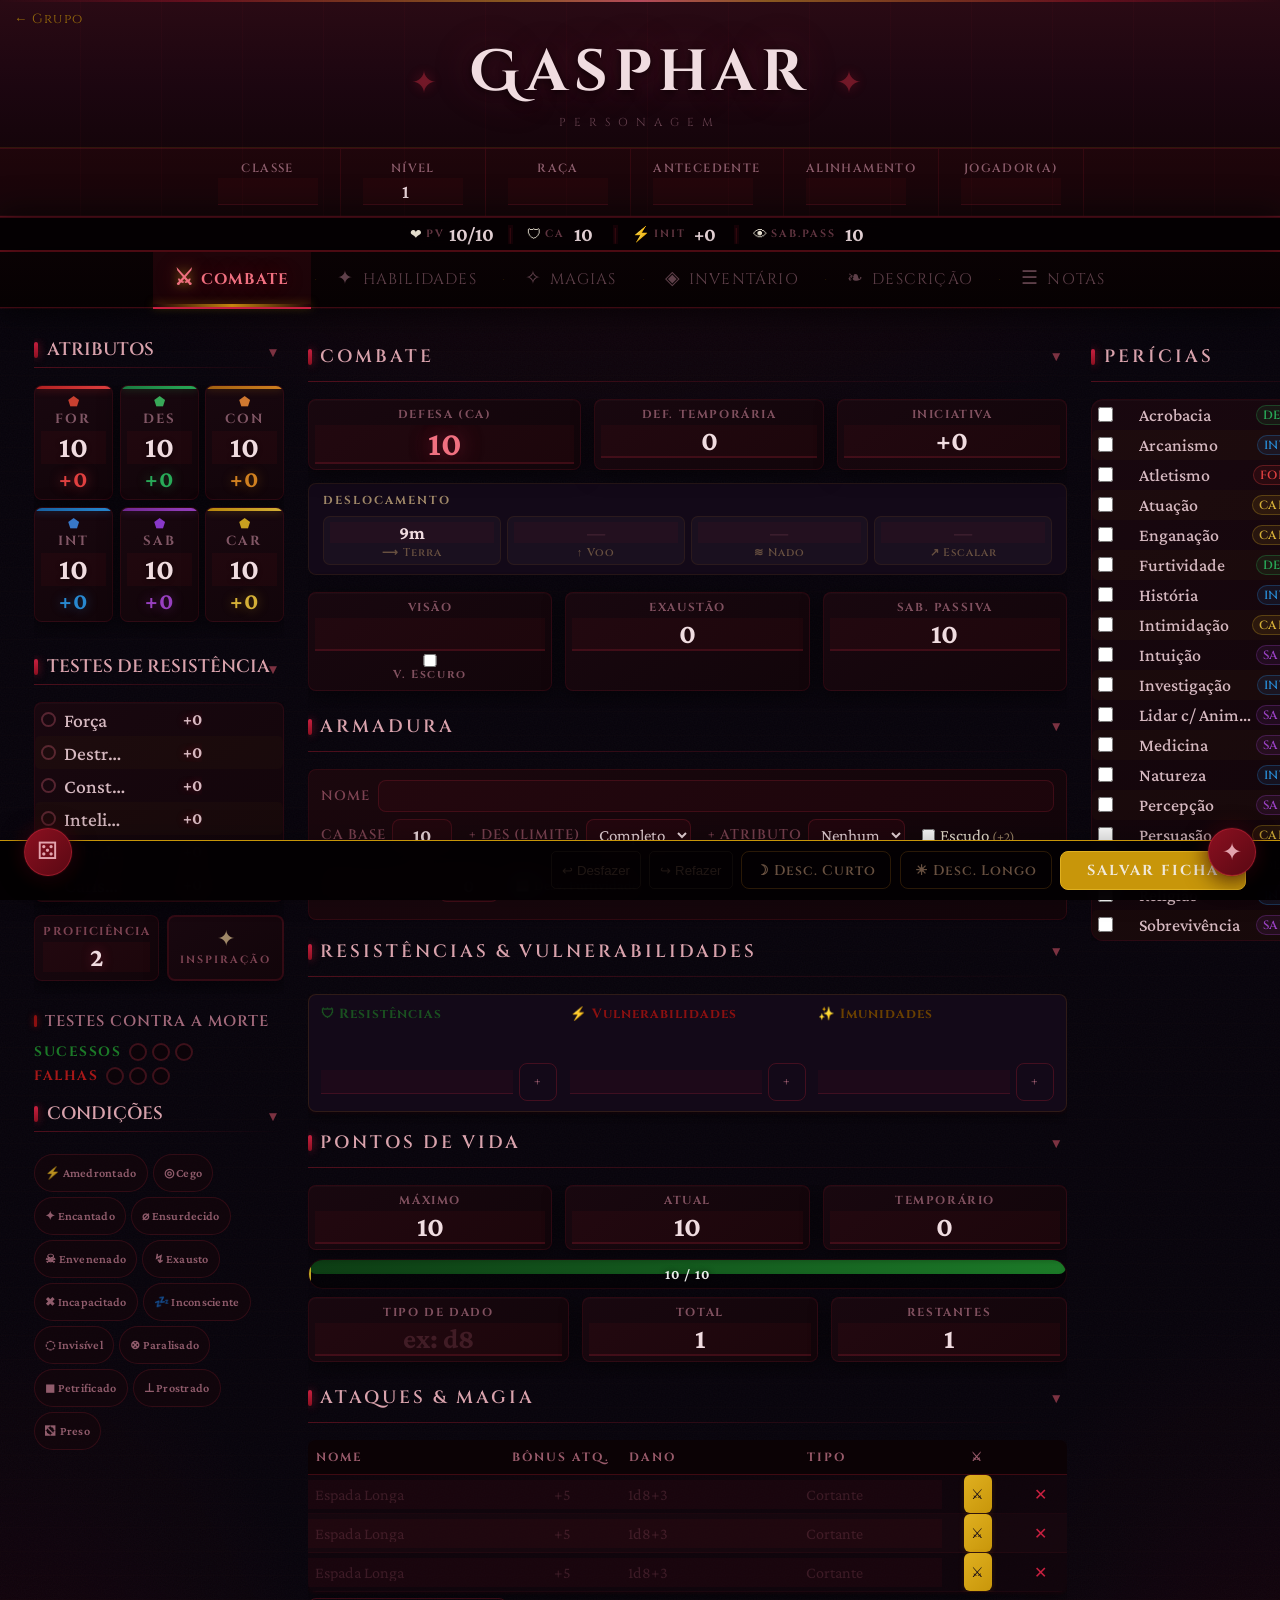
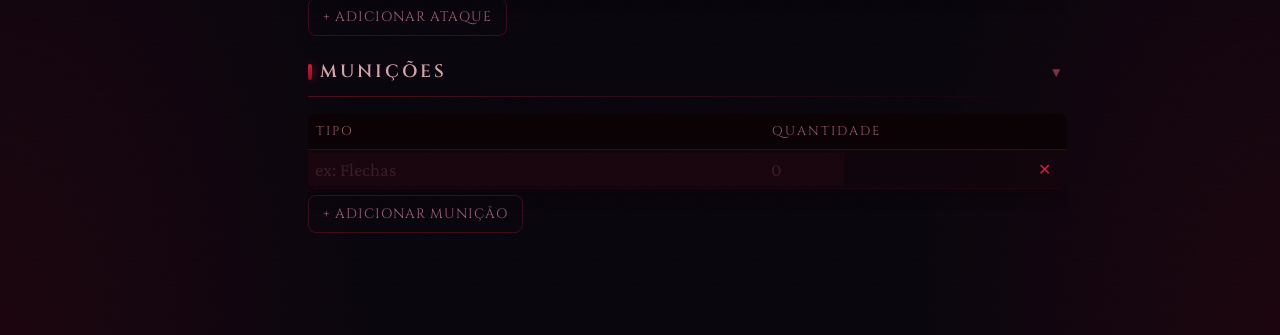
==== commit ddcdef0e: "Add files via upload" ====
--- a/ficha.html
+++ b/ficha.html
@@ -4,33 +4,18 @@
 <head>
   <meta charset="UTF-8">
   <meta name="viewport" content="width=device-width, initial-scale=1.0">
-  <title>Umbra — Ficha de Personagem</title>
+  <title>Ficha D&D</title>
 
   <!-- Fontes medievais do Google Fonts -->
   <link
     href="https://fonts.googleapis.com/css2?family=Cinzel+Decorative:wght@700&family=Philosopher:ital,wght@0,400;0,700;1,400&family=IM+Fell+English:ital@0;1&family=Cinzel:wght@400;600;700&family=Crimson+Pro:ital,wght@0,400;0,600;1,400&display=swap"
     rel="stylesheet">
 
-  <link rel="stylesheet" href="css/01-base-v3.css">
-  <link rel="stylesheet" href="css/02-melhorias-v2.css">
-  <link rel="stylesheet" href="css/03-tipografia-v3.css">
-  <link rel="stylesheet" href="css/04-melhorias-v3.css">
-  <link rel="stylesheet" href="css/05-tema-ladino.css">
-  <link rel="stylesheet" href="css/06-strahd-correcoes.css">
-  <!-- css/07-strahd-rework-inline.css removido: 100% redundante com
-       strahd-rework.css (mesmas regras, mesmos valores), que já
-       carrega mais abaixo com prioridade maior na cascata. -->
-  <link rel="stylesheet" href="css/08-paineis-flutuantes.css">
-  <link rel="stylesheet" href="css/09-botoes-flutuantes.css">
-  <link rel="stylesheet" href="css/10-correcoes-layout.css">
-  <link rel="stylesheet" href="css/11-correcoes-v6.css">
-  <link rel="stylesheet" href="css/12-temas-unificados.css">
-  <link rel="stylesheet" href="css/13-identidade-temas.css">
+  <link rel="stylesheet" href="style.css">
   <link rel="stylesheet" href="strahd-rework.css">
-  <link rel="stylesheet" href="tema-umbra.css">
 </head>
 
-<body class="tema-umbra">
+<body class="tema-strahd">
 
   <!-- ════ CABEÇALHO CINEMATOGRÁFICO ════ -->
   <div id="header">
@@ -66,8 +51,7 @@
   <!-- ════ BARRA DE ABAS ════ -->
   <div id="tabs">
     <div id="tab-indicator"></div>
-    <button class="tab-btn active" onclick="showTab('atributos', this)"><span class="tab-icon">⬟</span><span class="tab-label">Atributos</span></button>
-    <button class="tab-btn" onclick="showTab('ataques', this)"><span class="tab-icon">⚔</span><span class="tab-label">Ataques</span></button>
+    <button class="tab-btn active" onclick="showTab('combate', this)"><span class="tab-icon">⚔</span><span class="tab-label">Combate</span></button>
     <button class="tab-btn" onclick="showTab('habilidades', this)"><span class="tab-icon">✦</span><span class="tab-label">Habilidades</span></button>
     <button class="tab-btn" onclick="showTab('magias', this)"><span class="tab-icon">✧</span><span class="tab-label">Magias</span></button>
     <button class="tab-btn" onclick="showTab('inventario', this)"><span class="tab-icon">◈</span><span class="tab-label">Inventário</span></button>
@@ -78,10 +62,9 @@
   <!-- ════ CONTEÚDO DAS ABAS ════ -->
   <div id="sheet-body">
 
-    <div id="tab-atributos" class="tab-panel active">
-      <div id="atributos-grid">
-
-        <!-- COL ESQUERDA: Atributos + Saves -->
+    <div id="tab-combate" class="tab-panel active">
+      <div id="combate-grid">
+
         <!-- COL ESQUERDA: Atributos + Saves -->
         <div>
           <div class="section-title">Atributos</div>
@@ -124,7 +107,7 @@
             </div>
           </div>
 
-          <div class="section-title" style="margin-top:1rem;">Salvaguardas</div>
+          <div class="section-title" style="margin-top:1rem;">Testes de Resistência</div>
           <div id="saves-list"></div>
 
           <div class="prof-insp-row">
@@ -167,20 +150,7 @@
 
         </div>
 
-        <!-- COL DIREITA: Perícias -->
-        <!-- COL DIREITA: Perícias -->
-        <div>
-          <div class="section-title">Perícias</div>
-          <div class="pericias-panel" id="pericias-lista"></div>
-        </div>
-
-      </div>
-    </div>
-
-    <div id="tab-ataques" class="tab-panel">
-      <div id="ataques-grid">
-
-        <!-- COL A: Combate, Armadura, Resistências & Vulnerabilidades -->
+        <!-- COL CENTRAL -->
         <div>
           <div class="section-title">Combate</div>
           <div style="display:flex;gap:0.75rem;margin-bottom:0.75rem;">
@@ -223,7 +193,7 @@
                 <span id="visao-escuro-icon" class="visao-escuro-icon" title="Visão no Escuro ativa"
                   style="display:none;">🌙</span>
               </div>
-              <label class="visao-check-label"><input type="checkbox" class="prof-check" id="visao-escuro" onchange="toggleVisaoEscuro()">
+              <label class="visao-check-label"><input type="checkbox" id="visao-escuro" onchange="toggleVisaoEscuro()">
                 V. Escuro</label>
             </div>
             <div class="big-num" style="flex:1;"><label>EXAUSTÃO</label><input type="number" id="exaustao" value="0"
@@ -265,7 +235,7 @@
                 </select>
               </div>
               <label class="arm-check-label">
-                <input type="checkbox" class="prof-check" id="escudo" onchange="calcularCA()">
+                <input type="checkbox" id="escudo" onchange="calcularCA()">
                 <span>Escudo <span style="color:var(--ink-light);font-size:0.78rem;">(+2)</span></span>
               </label>
               <div style="display:flex;align-items:center;gap:6px;">
@@ -273,7 +243,7 @@
                 <input type="number" class="arm-input-num" id="arm-bonus" value="0" oninput="calcularCA()">
               </div>
               <label class="arm-check-label">
-                <input type="checkbox" class="prof-check" id="arm-desv">
+                <input type="checkbox" id="arm-desv">
                 <span style="font-size:0.85rem;">Desv. Furtividade</span>
               </label>
             </div>
@@ -310,10 +280,7 @@
               </div>
             </div>
           </div>
-        </div>
-
-        <!-- COL B: Pontos de Vida, Ataques & Magia, Munições -->
-        <div>
+
           <!-- PV -->
           <div class="section-title">
             Pontos de Vida
@@ -328,8 +295,9 @@
                 oninput="atualizarPVBar()"></div>
           </div>
           <div class="pv-bar-wrap">
-            <div class="pv-bar pv-high" id="pv-bar" style="width:100%"><span class="pv-bar-label" id="pv-bar-label">10 / 10</span></div>
-            <div class="pv-bar-temp" id="pv-bar-temp" style="width:0%"><span class="pv-bar-temp-label" id="pv-bar-temp-label"></span></div>
+            <div class="pv-bar pv-high" id="pv-bar" style="width:100%"></div>
+            <div class="pv-bar-temp" id="pv-bar-temp" style="width:0%"></div>
+            <div class="pv-bar-text" id="pv-bar-text">10 / 10</div>
           </div>
           <div style="display:flex;gap:0.75rem;margin-top:0.5rem;margin-bottom:1rem;">
             <div class="big-num" style="flex:1"><label>TIPO DE DADO</label><input type="text" id="dado-vida" placeholder="ex: d8"></div>
@@ -369,7 +337,14 @@
           <button class="btn-add" onclick="addMunicaoRow()">+ ADICIONAR MUNIÇÃO</button>
         </div>
 
-      </div>
+        <!-- COL DIREITA: Perícias -->
+        <div>
+          <div class="section-title">Perícias</div>
+          <div class="pericias-panel" id="pericias-lista"></div>
+        </div>
+
+      </div>
+
     </div>
 
     <div id="tab-habilidades" class="tab-panel">
@@ -396,16 +371,16 @@
             <div style="display:flex;gap:1.2rem;flex-wrap:wrap;margin-bottom:10px;">
               <label
                 style="display:flex;align-items:center;gap:5px;font-size:0.95rem;cursor:pointer;font-family:var(--font-body);"><input
-                  type="checkbox" class="prof-check" id="prof-leve"> Leve</label>
+                  type="checkbox" id="prof-leve" accent-color="var(--gold)"> Leve</label>
               <label
                 style="display:flex;align-items:center;gap:5px;font-size:0.95rem;cursor:pointer;font-family:var(--font-body);"><input
-                  type="checkbox" class="prof-check" id="prof-media"> Média</label>
+                  type="checkbox" id="prof-media"> Média</label>
               <label
                 style="display:flex;align-items:center;gap:5px;font-size:0.95rem;cursor:pointer;font-family:var(--font-body);"><input
-                  type="checkbox" class="prof-check" id="prof-pesada"> Pesada</label>
+                  type="checkbox" id="prof-pesada"> Pesada</label>
               <label
                 style="display:flex;align-items:center;gap:5px;font-size:0.95rem;cursor:pointer;font-family:var(--font-body);"><input
-                  type="checkbox" class="prof-check" id="prof-escudo"> Escudo</label>
+                  type="checkbox" id="prof-escudo"> Escudo</label>
             </div>
             <div
               style="font-family:var(--font-title);font-size:0.6rem;letter-spacing:1.5px;color:var(--ink-light);margin-bottom:7px;">
@@ -413,10 +388,10 @@
             <div style="display:flex;gap:1.2rem;flex-wrap:wrap;margin-bottom:10px;">
               <label
                 style="display:flex;align-items:center;gap:5px;font-size:0.95rem;cursor:pointer;font-family:var(--font-body);"><input
-                  type="checkbox" class="prof-check" id="prof-simples"> Simples</label>
+                  type="checkbox" id="prof-simples"> Simples</label>
               <label
                 style="display:flex;align-items:center;gap:5px;font-size:0.95rem;cursor:pointer;font-family:var(--font-body);"><input
-                  type="checkbox" class="prof-check" id="prof-marciais"> Marciais</label>
+                  type="checkbox" id="prof-marciais"> Marciais</label>
             </div>
           </div>
           <div class="section-title">Línguas</div>
@@ -689,7 +664,7 @@
   <div id="dados-panel">
     <div class="dados-head">
       <span class="dados-head-title">🎲 Rolador de Dados</span>
-      <button class="cp-close" onclick="toggleDados()">✕</button>
+      <button onclick="toggleDados()">✕</button>
     </div>
     <div class="dados-scroll">
 
@@ -833,7 +808,7 @@
         <div class="cp-row" style="flex-direction:column;align-items:flex-start;gap:0.5rem;">
           <div style="display:flex;align-items:center;gap:0.5rem;width:100%;">
             <label class="cp-toggle-label">
-              <input type="checkbox" class="prof-check" id="cp-custom-field-on" onchange="toggleCampoCustom(this.checked)">
+              <input type="checkbox" id="cp-custom-field-on" onchange="toggleCampoCustom(this.checked)">
               Ativar campo personalizado
             </label>
           </div>
--- a/style.css
+++ b/style.css
@@ -0,0 +1,6164 @@
+/* ============================================================
+   FICHA DE D&D 5e — style.css  (Redesign Moderno-Medieval)
+============================================================ */
+
+/* ── 1. VARIÁVEIS ── */
+:root {
+    /* ── Tema Strahd — padrão da campanha ── */
+    --page:         #080305;
+    /* Fundo — negro absoluto com toque bordô-carmesim */
+    --parch:        #140610;
+    /* Cards — negro profundo */
+    --parch-mid:    #200c18;
+    /* Inputs — tom vinho-escuro */
+    --parch-deep:   #301020;
+    /* Hover / seleções */
+    --parch-border: #7a1520;
+    /* Bordas — vermelho sangue coagulado */
+
+    /* Acento carmesim */
+    --gold:         #c82040;
+    --gold-light:   #e0304e;
+    --gold-pale:    #f07080;
+
+    /* Tinta — texto claro sobre fundo escuro */
+    --ink:          #f0dce0;
+    /* texto principal: branco envelhecido rosado */
+    --ink-mid:      #d4b0b8;
+    --ink-light:    #a07880;
+    --ink-muted:    #604850;
+    /* placeholders, detalhes sutis */
+
+    /* Header */
+    --header-top:   #1e0810;
+    --header-mid:   #140508;
+    --header-bot:   #080305;
+
+    /* Abas */
+    --tabs-top:     #060102;
+    --tabs-bot:     #030001;
+    --tabs-txt-off:   rgba(190,110,130,0.45);
+    --tabs-txt-hover: rgba(230,160,175,0.75);
+
+    /* Barra inferior */
+    --bar-bg:       rgba(4,1,3,0.97);
+
+    /* Status */
+    --red: #c82040;
+    --green: #1a8a4a;
+
+    /* Atributos — cores com contraste reforçado */
+    --for-color: #a82418;
+    --des-color: #1e8a4a;
+    --con-color: #b86010;
+    --int-color: #1a6898;
+    --sab-color: #6e2e9a;
+    --car-color: #9a7c00;
+
+    /* Fontes */
+    --font-title: 'Cinzel Decorative', Luminari, 'Philosopher', fantasy;
+    --font-heading: Luminari, 'Cinzel', 'Philosopher', fantasy;
+    --font-body: 'Crimson Pro', 'IM Fell English', serif;
+    /* Crimson Pro primeiro: mais legível para texto */
+    --font-number: 'Crimson Pro', 'Georgia', serif;
+    /* fonte limpa e legível para valores numéricos */
+
+    /* Sombras e raios */
+    --shadow-sm: 0 2px 8px rgba(120, 70, 0, 0.14);
+    --shadow-md: 0 5px 18px rgba(120, 70, 0, 0.22);
+    --radius: 10px;
+    --radius-sm: 6px;
+}
+
+/* ── 2. RESET ── */
+*,
+*::before,
+*::after {
+    box-sizing: border-box;
+    margin: 0;
+    padding: 0;
+}
+
+body {
+    background: var(--page);
+    background-image:
+        radial-gradient(ellipse at 20% 20%, rgba(220, 180, 80, 0.25) 0%, transparent 50%),
+        radial-gradient(ellipse at 80% 80%, rgba(180, 120, 30, 0.15) 0%, transparent 50%),
+        url("data:image/svg+xml,%3Csvg width='60' height='60' xmlns='http://www.w3.org/2000/svg'%3E%3Cfilter id='n'%3E%3CfeTurbulence type='fractalNoise' baseFrequency='0.9' numOctaves='4' stitchTiles='stitch'/%3E%3C/filter%3E%3Crect width='60' height='60' filter='url(%23n)' opacity='0.03'/%3E%3C/svg%3E");
+    font-family: var(--font-body);
+    font-size: 17px;
+    color: var(--ink);
+    min-height: 100vh;
+}
+
+/* ── 3. CABEÇALHO CINEMATOGRÁFICO ── */
+#header {
+    background: linear-gradient(180deg, var(--header-top) 0%, var(--header-mid) 50%, var(--header-bot) 100%);
+    border-bottom: 3px solid var(--gold);
+    border-top: 4px double var(--gold);
+    position: relative;
+    overflow: hidden;
+    box-shadow: 0 4px 20px rgba(160, 100, 0, 0.20);
+}
+
+/* Linhas ornamentais de fundo */
+#header::before {
+    content: '';
+    position: absolute;
+    inset: 0;
+    background-image:
+        repeating-linear-gradient(90deg, transparent, transparent 60px, rgba(160, 100, 10, 0.05) 60px, rgba(160, 100, 10, 0.05) 61px);
+    pointer-events: none;
+}
+
+#header-hero {
+    display: flex;
+    align-items: center;
+    justify-content: center;
+    padding: 2rem 2rem 1rem;
+    gap: 1.5rem;
+    position: relative;
+}
+
+#header-ornament-left,
+#header-ornament-right {
+    font-size: 1.8rem;
+    color: var(--gold);
+    opacity: 0.7;
+    flex-shrink: 0;
+    letter-spacing: 8px;
+}
+
+#header-center {
+    text-align: center;
+}
+
+#nome-personagem {
+    font-family: var(--font-title);
+    font-size: 3.2rem;
+    font-weight: 700;
+    color: var(--ink-mid);
+    letter-spacing: 5px;
+    outline: none;
+    cursor: text;
+    text-shadow: 0 1px 4px rgba(160, 100, 0, 0.18);
+    transition: text-shadow 0.3s, color 0.2s;
+    display: inline-block;
+    min-width: 180px;
+}
+
+#nome-personagem:focus {
+    color: var(--ink);
+    text-shadow: 0 2px 8px rgba(160, 100, 0, 0.28);
+}
+
+#header-sub {
+    font-family: var(--font-heading);
+    font-size: 0.62rem;
+    letter-spacing: 6px;
+    color: rgba(100, 60, 0, 0.55);
+    margin-top: 3px;
+    text-transform: uppercase;
+}
+
+/* Barra de campos do personagem */
+#header-fields {
+    display: flex;
+    justify-content: center;
+    gap: 0;
+    border-top: 1px solid rgba(160, 100, 10, 0.3);
+    background: rgba(200, 150, 30, 0.08);
+    flex-wrap: wrap;
+}
+
+.hfield {
+    display: flex;
+    flex-direction: column;
+    gap: 2px;
+    text-align: center;
+    padding: 0.65rem 1.3rem;
+    border-right: 1px solid rgba(180, 120, 20, 0.25);
+    transition: background 0.2s;
+}
+
+.hfield:last-child {
+    border-right: none;
+}
+
+.hfield:hover {
+    background: rgba(160, 100, 10, 0.10);
+}
+
+.hfield label {
+    font-family: var(--font-heading);
+    font-size: 0.72rem;
+    letter-spacing: 1px;
+    color: var(--ink-light);
+    text-transform: uppercase;
+}
+
+.hfield input {
+    background: transparent;
+    border: none;
+    border-bottom: 1px solid rgba(160, 100, 10, 0.35);
+    color: var(--ink);
+    font-family: var(--font-body);
+    font-size: 1.1rem;
+    font-weight: 600;
+    outline: none;
+    width: 100px;
+    padding: 2px 4px;
+    text-align: center;
+    transition: border-color 0.2s;
+}
+
+.hfield input:focus {
+    border-bottom-color: var(--gold);
+    color: var(--ink);
+}
+
+/* ── 4. BARRA DE ABAS ── */
+#tabs {
+    background: linear-gradient(180deg, var(--tabs-top) 0%, var(--tabs-bot) 100%);
+    display: flex;
+    border-bottom: 2px solid var(--gold);
+    padding: 0 1.5rem;
+    justify-content: center;
+    gap: 4px;
+    position: sticky;
+    top: 0;
+    z-index: 100;
+    box-shadow: 0 4px 20px rgba(0, 0, 0, 0.35);
+}
+
+.tab-btn {
+    display: flex;
+    align-items: center;
+    gap: 6px;
+    font-family: var(--font-heading);
+    font-size: 0.85rem;
+    letter-spacing: 1px;
+    padding: 0.9rem 1.2rem;
+    background: none;
+    border: none;
+    border-bottom: 3px solid transparent;
+    cursor: pointer;
+    color: var(--tabs-txt-off);
+    transition: all 0.2s;
+    margin-bottom: -2px;
+    white-space: nowrap;
+    text-transform: uppercase;
+}
+
+.tab-btn:hover {
+    color: var(--tabs-txt-hover);
+    background: rgba(220, 160, 30, 0.05);
+}
+
+.tab-btn.active {
+    color: var(--gold-pale);
+    border-bottom-color: var(--gold);
+    background: rgba(220, 160, 30, 0.08);
+}
+
+.tab-icon {
+    font-size: 1rem;
+    line-height: 1;
+}
+
+.tab-panel {
+    display: none;
+}
+
+.tab-panel.active {
+    display: block;
+}
+
+/* ── 5. CORPO ── */
+#sheet-body {
+    max-width: 1280px;
+    margin: 0 auto;
+    padding: 1.75rem 2rem 6rem;
+    background: transparent;
+}
+
+/* ── 6. SECTION TITLE ── */
+.section-title {
+    font-family: var(--font-heading);
+    font-size: 0.92rem;
+    letter-spacing: 2px;
+    color: var(--ink);
+    text-transform: uppercase;
+    margin-bottom: 0.85rem;
+    display: flex;
+    align-items: center;
+    gap: 8px;
+    font-weight: 400;
+}
+
+.section-title::before {
+    content: '';
+    display: inline-block;
+    width: 3px;
+    height: 14px;
+    background: var(--gold);
+    border-radius: 2px;
+    flex-shrink: 0;
+}
+
+.section-title::after {
+    content: '';
+    flex: 1;
+    height: 1px;
+    background: linear-gradient(to right, var(--parch-border), transparent);
+    opacity: 0.4;
+}
+
+/* ── 7. CARDS BASE ── */
+.panel {
+    background: var(--parch);
+    border: 1px solid rgba(160, 100, 20, 0.25);
+    border-radius: var(--radius);
+    box-shadow: var(--shadow-sm);
+    padding: 1rem 1.1rem;
+    margin-bottom: 1rem;
+    transition: box-shadow 0.2s;
+}
+
+.panel:hover {
+    box-shadow: var(--shadow-md);
+}
+
+/* ── 8. GRID COMBATE ── */
+#combate-grid {
+    display: grid;
+    grid-template-columns: 250px 1fr 270px;
+    gap: 1.5rem;
+}
+
+/* ── 9. ATRIBUTOS EM CARDS ── */
+.attr-grid {
+    display: grid;
+    grid-template-columns: repeat(3, 1fr);
+    gap: 7px;
+    margin-bottom: 1rem;
+}
+
+.attr-card {
+    background: var(--parch);
+    border: 1.5px solid rgba(160, 100, 20, 0.2);
+    border-radius: var(--radius-sm);
+    padding: 8px 6px 7px;
+    text-align: center;
+    cursor: default;
+    transition: transform 0.15s, box-shadow 0.15s, border-color 0.2s;
+    box-shadow: var(--shadow-sm);
+    position: relative;
+    overflow: hidden;
+}
+
+.attr-card:hover {
+    transform: translateY(-2px);
+    box-shadow: var(--shadow-md);
+}
+
+/* Faixa colorida no topo do card */
+.attr-card::before {
+    content: '';
+    position: absolute;
+    top: 0;
+    left: 0;
+    right: 0;
+    height: 3px;
+    border-radius: var(--radius-sm) var(--radius-sm) 0 0;
+}
+
+.attr-for::before {
+    background: var(--for-color);
+}
+
+.attr-des::before {
+    background: var(--des-color);
+}
+
+.attr-con::before {
+    background: var(--con-color);
+}
+
+.attr-int::before {
+    background: var(--int-color);
+}
+
+.attr-sab::before {
+    background: var(--sab-color);
+}
+
+.attr-car::before {
+    background: var(--car-color);
+}
+
+/* Ícone gem */
+.attr-gem {
+    font-size: 0.75rem;
+    margin-bottom: 1px;
+}
+
+.attr-for .attr-gem {
+    color: var(--for-color);
+}
+
+.attr-des .attr-gem {
+    color: var(--des-color);
+}
+
+.attr-con .attr-gem {
+    color: var(--con-color);
+}
+
+.attr-int .attr-gem {
+    color: var(--int-color);
+}
+
+.attr-sab .attr-gem {
+    color: var(--sab-color);
+}
+
+.attr-car .attr-gem {
+    color: var(--car-color);
+}
+
+.attr-card label {
+    display: block;
+    font-family: var(--font-heading);
+    font-size: 0.75rem;
+    letter-spacing: 1px;
+    color: var(--ink-light);
+    margin-bottom: 3px;
+    font-weight: 400;
+}
+
+.attr-card input {
+    display: block;
+    width: 100%;
+    text-align: center;
+    font-size: 1.7rem;
+    font-weight: 700;
+    font-family: var(--font-number);
+    background: transparent;
+    border: none;
+    color: var(--ink);
+    outline: none;
+    -moz-appearance: textfield;
+    line-height: 1.1;
+}
+
+.attr-card input::-webkit-outer-spin-button,
+.attr-card input::-webkit-inner-spin-button {
+    -webkit-appearance: none;
+}
+
+.attr-mod {
+    display: block;
+    font-family: var(--font-number);
+    font-size: 1.05rem;
+    font-weight: 400;
+    margin-top: 2px;
+}
+
+.attr-for .attr-mod {
+    color: var(--for-color);
+}
+
+.attr-des .attr-mod {
+    color: var(--des-color);
+}
+
+.attr-con .attr-mod {
+    color: var(--con-color);
+}
+
+.attr-int .attr-mod {
+    color: var(--int-color);
+}
+
+.attr-sab .attr-mod {
+    color: var(--sab-color);
+}
+
+.attr-car .attr-mod {
+    color: var(--car-color);
+}
+
+/* ── 10. PROFICIÊNCIA + INSPIRAÇÃO ── */
+.prof-insp-row {
+    display: flex;
+    gap: 8px;
+    margin-top: 0.75rem;
+    margin-bottom: 0.75rem;
+}
+
+.prof-card {
+    flex: 1;
+    background: var(--parch-mid);
+    border: 1px solid rgba(160, 100, 20, 0.3);
+    border-radius: var(--radius-sm);
+    padding: 8px;
+    text-align: center;
+    box-shadow: var(--shadow-sm);
+}
+
+.prof-card label {
+    display: block;
+    font-family: var(--font-heading);
+    font-size: 0.72rem;
+    letter-spacing: 1px;
+    color: var(--ink-light);
+    margin-bottom: 3px;
+}
+
+.prof-card input {
+    display: block;
+    width: 100%;
+    text-align: center;
+    font-size: 1.55rem;
+    font-weight: 700;
+    font-family: var(--font-number);
+    background: transparent;
+    border: none;
+    color: var(--gold);
+    outline: none;
+    -moz-appearance: textfield;
+}
+
+.prof-card input::-webkit-outer-spin-button,
+.prof-card input::-webkit-inner-spin-button {
+    -webkit-appearance: none;
+}
+
+.insp-card {
+    flex: 1;
+    background: var(--parch-mid);
+    border: 2px solid rgba(160, 100, 20, 0.3);
+    border-radius: var(--radius-sm);
+    padding: 8px;
+    text-align: center;
+    cursor: pointer;
+    transition: all 0.2s;
+    box-shadow: var(--shadow-sm);
+    user-select: none;
+}
+
+.insp-card:hover {
+    border-color: var(--gold);
+    background: var(--parch);
+}
+
+.insp-card.on {
+    background: var(--gold);
+    border-color: var(--gold-light);
+    box-shadow: 0 0 12px rgba(220, 160, 30, 0.4);
+}
+
+.insp-icon {
+    font-size: 1.3rem;
+    color: var(--ink-light);
+    transition: color 0.2s, transform 0.2s;
+}
+
+.insp-card.on .insp-icon {
+    color: var(--parch);
+    transform: scale(1.2);
+}
+
+.insp-label {
+    font-family: var(--font-heading);
+    font-size: 0.72rem;
+    letter-spacing: 1px;
+    color: var(--ink-light);
+    margin-top: 2px;
+}
+
+.insp-card.on .insp-label {
+    color: rgba(255, 255, 255, 0.8);
+}
+
+/* ── 11. TESTES DE RESISTÊNCIA ── */
+#saves-list {
+    background: var(--parch);
+    border: 1px solid rgba(160, 100, 20, 0.2);
+    border-radius: var(--radius-sm);
+    overflow: hidden;
+    box-shadow: var(--shadow-sm);
+}
+
+.save-row {
+    display: flex;
+    align-items: center;
+    gap: 8px;
+    padding: 7px 10px;
+    border-bottom: 1px solid rgba(160, 100, 20, 0.1);
+    transition: background 0.15s;
+}
+
+.save-row:last-child {
+    border-bottom: none;
+}
+
+.save-row:hover {
+    background: var(--parch-mid);
+}
+
+.save-dot {
+    width: 15px;
+    height: 15px;
+    border-radius: 50%;
+    border: 2px solid var(--ink-light);
+    cursor: pointer;
+    flex-shrink: 0;
+    transition: all 0.2s;
+}
+
+.save-dot.on {
+    background: var(--gold);
+    border-color: var(--gold);
+    box-shadow: 0 0 6px rgba(220, 160, 30, 0.4);
+}
+
+.save-row span {
+    flex: 1;
+    font-family: var(--font-body);
+    font-size: 1.15rem;
+    color: var(--ink);
+    font-weight: 500;
+}
+
+.save-bonus {
+    font-family: var(--font-number);
+    font-size: 1.05rem;
+    font-weight: 600;
+    font-weight: 400;
+    color: var(--gold);
+    min-width: 28px;
+    text-align: right;
+}
+
+/* ── 12. TESTES CONTRA A MORTE ── */
+.death-section-title {
+    font-family: var(--font-heading);
+    font-size: 0.82rem;
+    letter-spacing: 2px;
+    color: var(--ink);
+    text-transform: uppercase;
+    margin-bottom: 0.65rem;
+    display: flex;
+    align-items: center;
+    gap: 8px;
+    margin-top: 0.75rem;
+}
+
+.death-section-title::before {
+    content: '';
+    display: inline-block;
+    width: 3px;
+    height: 12px;
+    background: var(--red);
+    border-radius: 2px;
+    flex-shrink: 0;
+}
+
+.death-label-suc {
+    font-family: var(--font-heading);
+    font-size: 0.78rem;
+    letter-spacing: 1px;
+    color: var(--green);
+    min-width: 64px;
+}
+
+.death-label-fail {
+    font-family: var(--font-heading);
+    font-size: 0.78rem;
+    letter-spacing: 1px;
+    color: var(--red);
+    min-width: 64px;
+}
+
+.dcircle {
+    width: 18px;
+    height: 18px;
+    border-radius: 50%;
+    border: 2px solid var(--ink-light);
+    cursor: pointer;
+    transition: all 0.2s;
+    appearance: none;
+    -webkit-appearance: none;
+    display: inline-block;
+    flex-shrink: 0;
+    margin: 0;
+}
+
+.dcircle.suc:checked {
+    background: var(--green);
+    border-color: var(--green);
+    box-shadow: 0 0 6px rgba(30, 88, 40, 0.4);
+}
+
+.dcircle.fail:checked {
+    background: var(--red);
+    border-color: var(--red);
+    box-shadow: 0 0 6px rgba(144, 24, 24, 0.4);
+}
+
+/* Compat: manter suporte ao .on legado (undo/redo pode restaurar divs) */
+.dcircle.suc.on {
+    background: var(--green);
+    border-color: var(--green);
+    box-shadow: 0 0 6px rgba(30, 88, 40, 0.4);
+}
+
+.dcircle.fail.on {
+    background: var(--red);
+    border-color: var(--red);
+    box-shadow: 0 0 6px rgba(144, 24, 24, 0.4);
+}
+
+/* ── 13. BIG-NUM ── */
+.big-num {
+    text-align: center;
+    background: var(--parch);
+    border: 1px solid rgba(160, 100, 20, 0.25);
+    border-radius: var(--radius-sm);
+    padding: 7px 6px 5px;
+    box-shadow: var(--shadow-sm);
+    transition: box-shadow 0.2s;
+}
+
+.big-num:hover {
+    box-shadow: var(--shadow-md);
+}
+
+.big-num label {
+    display: block;
+    font-family: var(--font-heading);
+    font-size: 0.72rem;
+    letter-spacing: 1px;
+    color: var(--ink-light);
+    margin-bottom: 3px;
+    font-weight: 400;
+}
+
+.big-num input {
+    display: block;
+    width: 100%;
+    text-align: center;
+    font-size: 1.55rem;
+    font-weight: 700;
+    font-family: var(--font-number);
+    background: transparent;
+    border: none;
+    border-bottom: 1px solid rgba(160, 100, 20, 0.2);
+    color: var(--ink);
+    outline: none;
+    -moz-appearance: textfield;
+    transition: border-color 0.2s;
+}
+
+.big-num input:focus {
+    border-bottom-color: var(--gold);
+}
+
+.big-num input::-webkit-outer-spin-button,
+.big-num input::-webkit-inner-spin-button {
+    -webkit-appearance: none;
+}
+
+/* ── 14. BARRA DE VIDA ── */
+.pv-bar-wrap {
+    position: relative;
+    height: 30px;
+    background: rgba(0, 0, 0, 0.12);
+    border-radius: 15px;
+    overflow: hidden;
+    margin: 6px 0;
+    border: 1px solid rgba(0, 0, 0, 0.08);
+}
+
+.pv-bar {
+    height: 100%;
+    border-radius: 15px;
+    transition: width 0.4s ease, background 0.6s;
+}
+
+.pv-bar-temp {
+    position: absolute;
+    top: 0;
+    left: 0;
+    height: 100%;
+    border-radius: 15px;
+    background: rgba(200, 170, 20, 0.45);
+    transition: width 0.4s ease;
+    border-right: 2px solid rgba(220, 190, 40, 0.8);
+    pointer-events: none;
+}
+
+.pv-bar-text {
+    position: absolute;
+    top: 50%;
+    left: 50%;
+    transform: translate(-50%, -50%);
+    font-family: var(--font-number);
+    font-size: 0.85rem;
+    color: white;
+    text-shadow: 0 1px 4px rgba(0, 0, 0, 0.8);
+    white-space: nowrap;
+    z-index: 2;
+    font-weight: 400;
+    letter-spacing: 1px;
+}
+
+.pv-bar.pv-high {
+    background: linear-gradient(90deg, #1a5c1a, #2e8a2e);
+}
+
+.pv-bar.pv-medium {
+    background: linear-gradient(90deg, #7a5400, #b07a00);
+}
+
+.pv-bar.pv-critical {
+    background: linear-gradient(90deg, #6b0f0f, #aa1a1a);
+    animation: pv-pulse 1s ease-in-out infinite;
+}
+
+.pv-bar.pv-dead {
+    background: #2a0a0a;
+    width: 0% !important;
+}
+
+@keyframes pv-pulse {
+
+    0%,
+    100% {
+        opacity: 1
+    }
+
+    50% {
+        opacity: 0.65
+    }
+}
+
+.heart-critical {
+    display: inline-block;
+    animation: pulse-heart 0.65s ease-in-out infinite;
+    color: #c03030;
+    font-size: 0.9em;
+    margin-left: 6px;
+    vertical-align: middle;
+}
+
+@keyframes pulse-heart {
+
+    0%,
+    100% {
+        transform: scale(1)
+    }
+
+    50% {
+        transform: scale(1.4)
+    }
+}
+
+/* ── 15. ARMADURA ── */
+.armadura-box {
+    background: var(--parch-mid);
+    border: 1px solid rgba(160, 100, 20, 0.2);
+    border-radius: var(--radius-sm);
+    padding: 10px 12px;
+    box-shadow: var(--shadow-sm);
+}
+
+.arm-row {
+    display: flex;
+    align-items: center;
+    gap: 8px;
+    margin-bottom: 7px;
+    flex-wrap: wrap;
+}
+
+.arm-label {
+    font-family: var(--font-heading);
+    font-size: 0.72rem;
+    letter-spacing: 1px;
+    color: var(--ink-light);
+    text-transform: uppercase;
+    white-space: nowrap;
+}
+
+.arm-input-text {
+    flex: 1;
+    background: var(--parch-mid);
+    border: 1px solid rgba(160, 100, 20, 0.25);
+    border-radius: var(--radius-sm);
+    padding: 5px 10px;
+    font-family: var(--font-body);
+    font-size: 1.05rem;
+    color: var(--ink);
+    outline: none;
+    transition: border-color 0.2s;
+}
+
+.arm-input-text:focus {
+    border-color: var(--gold);
+}
+
+.arm-input-num {
+    width: 60px;
+    text-align: center;
+    background: var(--parch-mid);
+    border: 1px solid rgba(160, 100, 20, 0.25);
+    border-radius: var(--radius-sm);
+    padding: 5px 6px;
+    font-family: var(--font-number);
+    font-size: 1.1rem;
+    font-weight: 700;
+    color: var(--ink);
+    outline: none;
+    -moz-appearance: textfield;
+    transition: border-color 0.2s;
+}
+
+.arm-input-num:focus {
+    border-color: var(--gold);
+}
+
+.arm-input-num::-webkit-outer-spin-button,
+.arm-input-num::-webkit-inner-spin-button {
+    -webkit-appearance: none;
+}
+
+.arm-select {
+    background: var(--parch-mid);
+    border: 1px solid rgba(160, 100, 20, 0.25);
+    border-radius: var(--radius-sm);
+    padding: 5px 8px;
+    font-family: var(--font-body);
+    font-size: 1rem;
+    color: var(--ink);
+    outline: none;
+    cursor: pointer;
+    transition: border-color 0.2s;
+}
+
+.arm-select:focus {
+    border-color: var(--gold);
+}
+
+.arm-check-label {
+    display: flex;
+    align-items: center;
+    gap: 5px;
+    font-size: 1rem;
+    cursor: pointer;
+    white-space: nowrap;
+    font-family: var(--font-body);
+}
+
+/* ── 16. ATAQUES ── */
+.attacks-table,
+.mun-table {
+    width: 100%;
+    border-collapse: collapse;
+    font-size: 1rem;
+    border-radius: var(--radius-sm);
+    overflow: hidden;
+    box-shadow: var(--shadow-sm);
+}
+
+.attacks-table thead tr,
+.mun-table thead tr {
+    background: var(--ink-mid);
+    color: var(--parch-mid);
+}
+
+.attacks-table th,
+.mun-table th {
+    font-family: var(--font-heading);
+    font-size: 0.75rem;
+    letter-spacing: 1px;
+    padding: 9px 8px;
+    text-align: left;
+    font-weight: 400;
+    text-transform: uppercase;
+}
+
+.attacks-table tbody tr,
+.mun-table tbody tr {
+    border-bottom: 1px solid rgba(160, 100, 20, 0.12);
+    background: var(--parch);
+    transition: background 0.15s;
+}
+
+.attacks-table tbody tr:nth-child(even),
+.mun-table tbody tr:nth-child(even) {
+    background: var(--parch-mid);
+}
+
+.attacks-table tbody tr:hover,
+.mun-table tbody tr:hover {
+    background: #f5e8c8;
+}
+
+.attacks-table td input,
+.mun-table td input {
+    width: 100%;
+    background: transparent;
+    border: none;
+    outline: none;
+    font-family: var(--font-body);
+    font-size: 1.1rem;
+    color: var(--ink);
+    padding: 6px 7px;
+}
+
+.attacks-table td.rm,
+.mun-table td.rm {
+    width: 28px;
+    text-align: center;
+}
+
+/* ── 17. PERÍCIAS ── */
+.pericias-panel {
+    background: var(--parch);
+    border: 1px solid rgba(160, 100, 20, 0.2);
+    border-radius: var(--radius);
+    box-shadow: var(--shadow-sm);
+    overflow: hidden;
+}
+
+.skill-row {
+    display: flex;
+    align-items: center;
+    gap: 7px;
+    padding: 6px 10px;
+    border-bottom: 1px solid rgba(160, 100, 20, 0.08);
+    transition: background 0.15s;
+    font-size: 1.05rem;
+}
+
+.skill-row:last-child {
+    border-bottom: none;
+}
+
+.skill-row:hover {
+    background: var(--parch-mid);
+}
+
+.skill-check {
+    width: 15px;
+    height: 15px;
+    accent-color: var(--gold);
+    flex-shrink: 0;
+    cursor: pointer;
+}
+
+.skill-name {
+    flex: 1;
+    font-family: var(--font-body);
+    font-size: 1.15rem;
+    font-weight: 500;
+    color: var(--ink);
+}
+
+/* Tag colorida do atributo */
+.skill-attr {
+    font-family: var(--font-heading);
+    font-size: 0.72rem;
+    letter-spacing: 0.5px;
+    font-weight: 400;
+    padding: 1px 6px;
+    border-radius: 10px;
+    border: 1px solid;
+    min-width: 28px;
+    text-align: center;
+}
+
+.skill-attr.attr-for {
+    color: var(--for-color);
+    border-color: var(--for-color);
+    background: rgba(192, 57, 43, 0.08);
+}
+
+.skill-attr.attr-des {
+    color: var(--des-color);
+    border-color: var(--des-color);
+    background: rgba(39, 174, 96, 0.08);
+}
+
+.skill-attr.attr-con {
+    color: var(--con-color);
+    border-color: var(--con-color);
+    background: rgba(230, 126, 34, 0.08);
+}
+
+.skill-attr.attr-int {
+    color: var(--int-color);
+    border-color: var(--int-color);
+    background: rgba(41, 128, 185, 0.08);
+}
+
+.skill-attr.attr-sab {
+    color: var(--sab-color);
+    border-color: var(--sab-color);
+    background: rgba(142, 68, 173, 0.08);
+}
+
+.skill-attr.attr-car {
+    color: var(--car-color);
+    border-color: var(--car-color);
+    background: rgba(212, 172, 13, 0.10);
+}
+
+.skill-val {
+    font-family: var(--font-number);
+    font-size: 1rem;
+    font-weight: 600;
+    font-weight: 400;
+    color: var(--gold);
+    min-width: 28px;
+    text-align: right;
+}
+
+/* ── 18. BOTÕES ── */
+.btn-add {
+    font-family: var(--font-heading);
+    font-size: 0.8rem;
+    letter-spacing: 1px;
+    color: var(--ink-mid);
+    background: none;
+    border: 1px solid rgba(160, 100, 20, 0.35);
+    border-radius: var(--radius-sm);
+    padding: 7px 14px;
+    cursor: pointer;
+    margin-top: 6px;
+    transition: all 0.2s;
+}
+
+.btn-add:hover {
+    border-color: var(--gold);
+    color: var(--gold);
+    background: rgba(220, 160, 30, 0.06);
+}
+
+.btn-remove {
+    font-size: 0.95rem;
+    color: var(--red);
+    background: none;
+    border: 1px solid transparent;
+    border-radius: var(--radius-sm);
+    padding: 2px 5px;
+    cursor: pointer;
+    transition: all 0.2s;
+    flex-shrink: 0;
+}
+
+.btn-remove:hover {
+    border-color: var(--red);
+    background: rgba(144, 24, 24, 0.06);
+}
+
+/* ── 19. TEXTAREA ── */
+textarea.note {
+    width: 100%;
+    min-height: 80px;
+    background: var(--parch);
+    border: 1px solid rgba(160, 100, 20, 0.25);
+    border-radius: var(--radius-sm);
+    padding: 10px;
+    font-family: var(--font-body);
+    font-size: 1rem;
+    color: var(--ink);
+    outline: none;
+    resize: vertical;
+    line-height: 1.65;
+    transition: border-color 0.2s, box-shadow 0.2s;
+}
+
+textarea.note:focus {
+    border-color: var(--gold);
+    box-shadow: 0 0 0 3px rgba(220, 160, 30, 0.1);
+}
+
+/* ── 20. CARDS EXPANSÍVEIS ── */
+.exp-card {
+    background: var(--parch);
+    border: 1px solid rgba(160, 100, 20, 0.2);
+    border-radius: var(--radius-sm);
+    margin-bottom: 6px;
+    overflow: hidden;
+    box-shadow: var(--shadow-sm);
+    transition: box-shadow 0.2s;
+}
+
+.exp-card:hover {
+    box-shadow: var(--shadow-md);
+}
+
+.exp-header {
+    display: flex;
+    align-items: center;
+    gap: 8px;
+    padding: 9px 12px;
+    cursor: pointer;
+    background: var(--parch-mid);
+    transition: background 0.15s;
+    user-select: none;
+}
+
+.exp-header:hover {
+    background: var(--parch-deep);
+}
+
+.exp-arrow {
+    font-size: 0.65rem;
+    color: var(--ink-light);
+    transition: transform 0.2s;
+    flex-shrink: 0;
+}
+
+.exp-arrow.open {
+    transform: rotate(180deg);
+}
+
+.exp-body {
+    display: none;
+    padding: 10px 12px;
+    border-top: 1px solid rgba(160, 100, 20, 0.15);
+}
+
+.exp-body.open {
+    display: block;
+}
+
+.exp-title-input {
+    background: transparent;
+    border: none;
+    outline: none;
+    font-family: var(--font-heading);
+    font-size: 0.95rem;
+    font-weight: 400;
+    color: var(--ink-mid);
+    flex: 1;
+    cursor: pointer;
+    min-width: 0;
+}
+
+.exp-title-input:focus {
+    cursor: text;
+}
+
+.spell-level-badge {
+    background: var(--gold);
+    color: var(--parch);
+    font-family: var(--font-heading);
+    font-size: 0.72rem;
+    border-radius: 4px;
+    padding: 2px 7px;
+    flex-shrink: 0;
+}
+
+.card-field {
+    display: flex;
+    align-items: center;
+    gap: 8px;
+    margin-bottom: 7px;
+    flex-wrap: wrap;
+}
+
+.card-field label {
+    font-family: var(--font-heading);
+    font-size: 0.72rem;
+    letter-spacing: 1px;
+    color: var(--ink-light);
+    white-space: nowrap;
+}
+
+.card-field input[type=text],
+.card-field input[type=number] {
+    background: var(--parch-mid);
+    border: 1px solid rgba(160, 100, 20, 0.25);
+    border-radius: var(--radius-sm);
+    padding: 5px 8px;
+    font-family: var(--font-body);
+    font-size: 1rem;
+    color: var(--ink);
+    outline: none;
+    transition: border-color 0.2s;
+}
+
+.card-field input:focus {
+    border-color: var(--gold);
+    box-shadow: 0 0 0 2px rgba(168,100,0,0.1);
+}
+
+.card-field input[type=number] {
+    width: 65px;
+    text-align: center;
+    -moz-appearance: textfield;
+}
+
+.card-field input[type=number]::-webkit-outer-spin-button,
+.card-field input[type=number]::-webkit-inner-spin-button {
+    -webkit-appearance: none;
+}
+
+.card-field select {
+    background: var(--parch-mid);
+    border: 1px solid rgba(160, 100, 20, 0.25);
+    border-radius: var(--radius-sm);
+    padding: 5px 8px;
+    font-family: var(--font-body);
+    font-size: 1rem;
+    color: var(--ink);
+    outline: none;
+    cursor: pointer;
+    -webkit-appearance: none;
+    -moz-appearance: none;
+    appearance: none;
+    background-image: url("data:image/svg+xml,%3Csvg xmlns='http://www.w3.org/2000/svg' width='10' height='6' viewBox='0 0 10 6'%3E%3Cpath d='M1 1l4 4 4-4' stroke='%23a86400' stroke-width='1.5' fill='none' stroke-linecap='round'/%3E%3C/svg%3E");
+    background-repeat: no-repeat;
+    background-position: right 8px center;
+    padding-right: 26px;
+}
+.card-field select:focus {
+    outline: none;
+    border-color: var(--gold);
+    box-shadow: 0 0 0 2px rgba(168,100,0,0.1);
+}
+
+.card-sublabel {
+    font-family: var(--font-heading);
+    font-size: 0.72rem;
+    letter-spacing: 1px;
+    color: var(--ink-light);
+    display: block;
+    margin-bottom: 4px;
+}
+
+/* ── 21. HABILIDADES ── */
+.habilidades-grid {
+    display: grid;
+    grid-template-columns: 1fr 1fr;
+    gap: 1.5rem;
+}
+
+.prof-tag-area {
+    display: flex;
+    flex-wrap: wrap;
+    gap: 5px;
+    margin-top: 4px;
+    min-height: 26px;
+}
+
+.prof-tag {
+    background: var(--parch-mid);
+    border: 1px solid rgba(160, 100, 20, 0.4);
+    border-radius: 20px;
+    padding: 5px 14px;
+    font-size: 1rem;
+    font-family: var(--font-body);
+    color: var(--ink-mid);
+    display: flex;
+    align-items: center;
+    gap: 4px;
+    transition: border-color 0.2s;
+}
+
+.prof-tag:hover {
+    border-color: var(--gold);
+}
+
+.prof-tag button {
+    background: none;
+    border: none;
+    cursor: pointer;
+    color: var(--red);
+    font-size: 0.95rem;
+    line-height: 1;
+    padding: 0 2px;
+}
+
+.tag-input-row {
+    display: flex;
+    gap: 6px;
+    align-items: center;
+    margin-top: 6px;
+}
+
+.prof-tag-input {
+    border: none;
+    border-bottom: 1px solid rgba(160, 100, 20, 0.4);
+    background: transparent;
+    font-family: var(--font-body);
+    font-size: 1rem;
+    color: var(--ink);
+    outline: none;
+    flex: 1;
+    padding: 2px 0;
+    transition: border-color 0.2s;
+}
+
+.prof-tag-input:focus {
+    border-bottom-color: var(--gold);
+}
+
+/* ── 22. MAGIAS ── */
+.spell-slot-row {
+    display: flex;
+    gap: 0.5rem;
+    flex-wrap: wrap;
+    margin-bottom: 1rem;
+    justify-content: center;
+}
+
+.slot-pill {
+    text-align: center;
+    background: var(--parch);
+    border: 1px solid rgba(160, 100, 20, 0.3);
+    border-radius: 20px;
+    padding: 6px 14px;
+    min-width: 68px;
+    box-shadow: var(--shadow-sm);
+    transition: box-shadow 0.2s, border-color 0.2s;
+}
+
+.slot-pill:hover {
+    border-color: var(--gold);
+    box-shadow: var(--shadow-md);
+}
+
+.slot-pill label {
+    display: block;
+    font-family: var(--font-heading);
+    font-size: 0.7rem;
+    letter-spacing: 1px;
+    color: var(--ink-light);
+}
+
+.slot-pill input {
+    display: block;
+    width: 100%;
+    text-align: center;
+    font-size: 1.1rem;
+    font-weight: 700;
+    background: transparent;
+    border: none;
+    outline: none;
+    color: var(--ink);
+    font-family: var(--font-body);
+    -moz-appearance: textfield;
+}
+
+.slot-pill input::-webkit-outer-spin-button,
+.slot-pill input::-webkit-inner-spin-button {
+    -webkit-appearance: none;
+}
+
+.magias-grid {
+    display: grid;
+    grid-template-columns: 1fr 1fr;
+    gap: 1.5rem;
+}
+
+/* ── 23. INVENTÁRIO ── */
+.inv-grid {
+    display: grid;
+    grid-template-columns: 1fr 270px;
+    gap: 1.5rem;
+}
+
+.moedas-grid {
+    display: grid;
+    grid-template-columns: repeat(5, 1fr);
+    gap: 0.5rem;
+    margin-bottom: 1rem;
+}
+
+.moeda-box {
+    text-align: center;
+    background: var(--parch);
+    border: 1px solid rgba(160, 100, 20, 0.3);
+    border-radius: var(--radius-sm);
+    padding: 8px 4px;
+    box-shadow: var(--shadow-sm);
+    transition: box-shadow 0.2s, border-color 0.2s;
+}
+
+.moeda-box:hover {
+    border-color: var(--gold);
+    box-shadow: var(--shadow-md);
+}
+
+.moeda-box label {
+    display: block;
+    font-family: var(--font-heading);
+    font-size: 0.75rem;
+    letter-spacing: 1px;
+    color: var(--gold);
+    margin-bottom: 3px;
+}
+
+.moeda-box input {
+    width: 100%;
+    text-align: center;
+    font-size: 1.2rem;
+    font-weight: 700;
+    background: transparent;
+    border: none;
+    outline: none;
+    color: var(--ink);
+    font-family: var(--font-number);
+    -moz-appearance: textfield;
+}
+
+.moeda-box input::-webkit-outer-spin-button,
+.moeda-box input::-webkit-inner-spin-button {
+    -webkit-appearance: none;
+}
+
+/* ── 24. DESCRIÇÃO ── */
+.desc-grid {
+    display: grid;
+    grid-template-columns: 1fr 1fr;
+    gap: 1.5rem;
+}
+
+.desc-field {
+    display: flex;
+    flex-direction: column;
+    gap: 4px;
+    margin-bottom: 0.75rem;
+}
+
+.desc-field label {
+    font-family: var(--font-heading);
+    font-size: 0.75rem;
+    letter-spacing: 1px;
+    color: var(--gold);
+}
+
+.desc-field input {
+    background: var(--parch);
+    border: 1px solid rgba(160, 100, 20, 0.25);
+    border-radius: var(--radius-sm);
+    padding: 7px 10px;
+    font-family: var(--font-body);
+    font-size: 1.05rem;
+    color: var(--ink);
+    outline: none;
+    transition: border-color 0.2s, box-shadow 0.2s;
+}
+
+.desc-field input:focus {
+    border-color: var(--gold);
+    box-shadow: 0 0 0 3px rgba(220, 160, 30, 0.1);
+}
+
+#char-img-wrap {
+    width: 100%;
+    aspect-ratio: 3/4;
+    max-height: 300px;
+    background: var(--parch-mid);
+    border: 2px dashed rgba(160, 100, 20, 0.4);
+    border-radius: var(--radius);
+    display: flex;
+    align-items: center;
+    justify-content: center;
+    cursor: pointer;
+    overflow: hidden;
+    margin-bottom: 0.75rem;
+    transition: border-color 0.2s;
+}
+
+#char-img-wrap:hover {
+    border-color: var(--gold);
+}
+
+#char-img-wrap img {
+    width: 100%;
+    height: 100%;
+    object-fit: cover;
+    border-radius: var(--radius);
+}
+
+#char-img-input {
+    display: none;
+}
+
+.img-placeholder {
+    display: flex;
+    flex-direction: column;
+    align-items: center;
+    gap: 6px;
+    color: var(--ink-light);
+    font-family: var(--font-heading);
+    font-size: 0.78rem;
+    letter-spacing: 1.5px;
+}
+
+.img-placeholder span {
+    font-size: 2rem;
+}
+
+/* ── 25. NOTAS ── */
+.notas-top {
+    display: flex;
+    gap: 1rem;
+    margin-bottom: 1.5rem;
+    align-items: flex-end;
+    flex-wrap: wrap;
+}
+
+.notas-grid {
+    display: grid;
+    grid-template-columns: 1fr 1fr;
+    gap: 1.5rem;
+}
+
+/* ── 26. BARRA INFERIOR ── */
+#bottom-bar {
+    position: fixed;
+    bottom: 0;
+    left: 0;
+    right: 0;
+    background: var(--bar-bg);
+    border-top: 2px solid var(--gold);
+    padding: 0.6rem 2rem;
+    display: flex;
+    align-items: center;
+    justify-content: space-between;
+    gap: 1rem;
+    backdrop-filter: blur(8px);
+    z-index: 200;
+}
+
+#save-status {
+    font-family: var(--font-heading);
+    font-size: 0.78rem;
+    letter-spacing: 1px;
+    color: var(--green);
+}
+
+.bottom-controls {
+    display: flex;
+    align-items: center;
+    gap: 0.5rem;
+    flex-wrap: wrap;
+}
+
+.ctrl-btn {
+    font-family: var(--font-heading);
+    font-size: 0.78rem;
+    letter-spacing: 1px;
+    color: rgba(220, 160, 30, 0.6);
+    background: transparent;
+    border: 1px solid rgba(220, 160, 30, 0.25);
+    border-radius: var(--radius-sm);
+    padding: 7px 14px;
+    cursor: pointer;
+    transition: all 0.2s;
+    white-space: nowrap;
+}
+
+.ctrl-btn:hover {
+    border-color: var(--gold);
+    color: var(--gold-pale);
+    background: rgba(220, 160, 30, 0.08);
+}
+
+.save-btn {
+    font-family: var(--font-heading);
+    font-size: 0.88rem;
+    letter-spacing: 2px;
+    color: var(--ink);
+    background: var(--gold);
+    border: 1px solid var(--gold-light);
+    border-radius: var(--radius-sm);
+    padding: 9px 26px;
+    cursor: pointer;
+    transition: all 0.2s;
+    font-weight: 400;
+}
+
+.save-btn:hover {
+    background: var(--gold-light);
+    box-shadow: 0 0 16px rgba(220, 160, 30, 0.35);
+}
+
+/* Botões de descanso */
+.rest-btn {
+    font-family: var(--font-heading);
+    font-size: 0.78rem;
+    letter-spacing: 1px;
+    color: var(--ink-muted);
+    background: transparent;
+    border: 1px solid rgba(160,100,20,0.25);
+    border-radius: var(--radius-sm);
+    padding: 7px 14px;
+    cursor: pointer;
+    transition: all 0.2s;
+    white-space: nowrap;
+}
+.rest-btn:hover {
+    background: rgba(160,100,20,0.1);
+    border-color: var(--gold);
+    color: var(--ink);
+}
+
+/* Modificador de atributo clicável — tooltip */
+.attr-mod[onclick]:hover::after {
+    content: attr(title);
+    position: absolute;
+    bottom: 100%; left: 50%;
+    transform: translateX(-50%);
+    background: var(--ink);
+    color: var(--parch);
+    font-size: 0.65rem;
+    padding: 3px 7px;
+    border-radius: 4px;
+    white-space: nowrap;
+    pointer-events: none;
+    opacity: 0.9;
+    margin-bottom: 4px;
+}
+.attr-card { position: relative; }
+
+/* Tabelas de Ataques e Munições — mobile */
+@media (max-width: 480px) {
+    #attacks-body tr {
+        display: flex;
+        flex-wrap: wrap;
+        border-bottom: 1px solid rgba(160,100,20,0.15);
+        padding: 0.4rem 0;
+        gap: 4px;
+    }
+    #attacks-body td {
+        display: block;
+        border: none;
+        padding: 2px 4px;
+    }
+    #attacks-body td:first-child { width: 100%; }
+    #attacks-body td input { width: 100%; min-width: 0; }
+
+    .ammo-row { flex-direction: column !important; }
+}
+
+/* ── 27. IMPRESSÃO ── */
+@media print {
+
+    #tabs,
+    #bottom-bar {
+        display: none !important;
+    }
+
+    body {
+        background: white !important;
+        font-size: 11px;
+    }
+
+    #sheet-body {
+        max-width: 100% !important;
+        padding: 0.5rem !important;
+    }
+
+    .tab-panel {
+        display: block !important;
+        page-break-before: always;
+    }
+
+    .tab-panel:first-child {
+        page-break-before: auto;
+    }
+
+    .panel,
+    .attr-card,
+    .big-num {
+        break-inside: avoid;
+    }
+
+    .pv-bar {
+        -webkit-print-color-adjust: exact;
+        print-color-adjust: exact;
+    }
+
+    .heart-critical {
+        animation: none !important;
+    }
+}
+
+/* ── PALETAS ALTERNATIVAS (copie para o :root acima) ──────────
+
+OPÇÃO A — Tinta de Sangue (bordô + pergaminho escuro):
+    --parch:#fdf5f5; --parch-mid:#f0e0e0; --parch-deep:#c87878; --parch-border:#882020;
+    --ink:#180505; --ink-mid:#300808; --ink-light:#7a2020;
+    --gold:#882020; --gold-light:#aa3030; --gold-pale:#d08080;
+    --red:#5a0a0a; --green:#285028; --page:#7a3030;
+
+OPÇÃO B — Arcano Profundo (índigo + prata):
+    --parch:#f0f0f8; --parch-mid:#e0e0f0; --parch-deep:#8080c0; --parch-border:#404090;
+    --ink:#080818; --ink-mid:#181840; --ink-light:#404080;
+    --gold:#9060d0; --gold-light:#a878e0; --gold-pale:#c8b0f0;
+    --red:#a02020; --green:#207040; --page:#282860;
+
+OPÇÃO C — Floresta Élfica (verde musgo + ouro âmbar):
+    --parch:#f2f7f0; --parch-mid:#e0eed8; --parch-deep:#90b870; --parch-border:#3a6820;
+    --ink:#080f04; --ink-mid:#142808; --ink-light:#2e5818;
+    --gold:#886010; --gold-light:#a88020; --gold-pale:#c8b060;
+    --red:#882020; --green:#1e6020; --page:#3a5820;
+*/
+
+/* ══ VISÃO NO ESCURO ══ */
+.visao-check-label {
+    display: flex;
+    align-items: center;
+    gap: 4px;
+    font-family: var(--font-heading);
+    font-size: 0.65rem;
+    letter-spacing: 0.5px;
+    color: var(--ink-light);
+    margin-top: 3px;
+    cursor: pointer;
+}
+
+.visao-escuro-icon {
+    font-size: 1rem;
+    animation: pulse-moon 2s ease-in-out infinite;
+}
+
+@keyframes pulse-moon {
+
+    0%,
+    100% {
+        opacity: 1;
+        transform: scale(1);
+    }
+
+    50% {
+        opacity: 0.7;
+        transform: scale(1.1);
+    }
+}
+
+/* ══ RESISTÊNCIAS & VULNERABILIDADES ══ */
+.resv-grid {
+    display: grid;
+    grid-template-columns: repeat(3, 1fr);
+    gap: 0.75rem;
+    margin-bottom: 0.75rem;
+    background: var(--parch);
+    border: 1px solid rgba(160, 100, 20, 0.2);
+    border-radius: var(--radius-sm);
+    padding: 10px 12px;
+    box-shadow: var(--shadow-sm);
+}
+
+.resv-col {
+    display: flex;
+    flex-direction: column;
+    gap: 5px;
+}
+
+.resv-col-title {
+    font-family: var(--font-heading);
+    font-size: 0.72rem;
+    letter-spacing: 1px;
+    font-weight: 400;
+    margin-bottom: 2px;
+}
+
+.res-title {
+    color: #1a5020;
+}
+
+.vul-title {
+    color: #8b1010;
+}
+
+.imn-title {
+    color: #6a4000;
+}
+
+.resv-tags {
+    display: flex;
+    flex-wrap: wrap;
+    gap: 4px;
+    min-height: 22px;
+}
+
+.resv-tag {
+    display: flex;
+    align-items: center;
+    gap: 4px;
+    border: 1px solid;
+    border-radius: 20px;
+    padding: 3px 10px;
+    font-size: 0.9rem;
+    font-family: var(--font-body);
+}
+
+.resv-tag button {
+    background: none;
+    border: none;
+    cursor: pointer;
+    font-size: 0.9rem;
+    line-height: 1;
+    padding: 0 2px;
+}
+
+/* ══ CARGAS no header da habilidade ══ */
+.cargas-badge {
+    font-family: var(--font-number);
+    font-size: 0.78rem;
+    font-weight: 600;
+    background: var(--gold-pale);
+    color: var(--ink-mid);
+    border: 1px solid var(--gold);
+    border-radius: 12px;
+    padding: 2px 10px;
+    flex-shrink: 0;
+    transition: background 0.2s, color 0.2s;
+}
+
+.cargas-badge.cargas-esgotadas {
+    background: #f0d0d0;
+    color: var(--red);
+    border-color: var(--red);
+}
+
+/* ══ SLOTS USADOS ══ */
+.spell-slots-usado-row {
+    display: flex;
+    gap: 0.5rem;
+    flex-wrap: wrap;
+    margin-top: 0.35rem;
+    margin-bottom: 0.75rem;
+    justify-content: center;
+}
+
+.slot-usado-pill {
+    text-align: center;
+    background: var(--parch-mid);
+    border: 1px solid rgba(160, 100, 20, 0.25);
+    border-radius: 20px;
+    padding: 4px 10px;
+    min-width: 68px;
+    transition: border-color 0.2s;
+}
+
+.slot-usado-pill label {
+    display: block;
+    font-family: var(--font-heading);
+    font-size: 0.6rem;
+    letter-spacing: 1px;
+    color: var(--ink-light);
+    margin-bottom: 2px;
+}
+
+.slot-usado-btns {
+    display: flex;
+    align-items: center;
+    justify-content: center;
+    gap: 5px;
+    font-family: var(--font-number);
+    font-size: 0.95rem;
+    font-weight: 600;
+    color: var(--ink);
+}
+
+.slot-usado-btns button {
+    background: none;
+    border: 1px solid rgba(160, 100, 20, 0.3);
+    border-radius: 4px;
+    width: 18px;
+    height: 18px;
+    line-height: 1;
+    font-size: 0.9rem;
+    cursor: pointer;
+    color: var(--ink-light);
+    transition: all 0.15s;
+    padding: 0;
+}
+
+.slot-usado-btns button:hover {
+    border-color: var(--gold);
+    color: var(--gold);
+}
+
+.slot-usado-pill.slot-esgotado {
+    border-color: var(--red);
+    background: #f8e8e8;
+}
+
+.slot-usado-pill.slot-esgotado label,
+.slot-usado-pill.slot-esgotado .slot-usado-btns {
+    color: var(--red);
+}
+
+/* ══ SISTEMA DE PONTOS DE MAGIA ══ */
+
+#sp-mode-toggle-row {
+    display: flex;
+    align-items: center;
+    gap: 0.75rem;
+    margin-bottom: 1rem;
+}
+
+.sp-toggle-btn {
+    font-family: var(--font-heading);
+    font-size: 0.8rem;
+    letter-spacing: 1px;
+    padding: 7px 18px;
+    border: 1.5px solid rgba(160, 100, 20, 0.4);
+    border-radius: var(--radius-sm);
+    background: var(--parch-mid);
+    color: var(--ink-light);
+    cursor: pointer;
+    transition: all 0.2s;
+}
+.sp-toggle-btn:hover {
+    border-color: var(--gold);
+    color: var(--gold);
+    background: var(--parch);
+}
+.sp-toggle-btn.sp-toggle-ativo {
+    background: var(--gold);
+    color: var(--ink);
+    border-color: var(--gold-light);
+    box-shadow: 0 0 12px rgba(200,140,20,0.28);
+}
+
+.sp-mode-hint {
+    font-family: var(--font-body);
+    font-size: 0.82rem;
+    color: var(--ink-muted);
+    font-style: italic;
+}
+
+/* Config row */
+.sp-config-row {
+    display: flex;
+    gap: 1rem;
+    align-items: flex-end;
+    flex-wrap: wrap;
+    margin-bottom: 0.5rem;
+}
+.sp-tipo-wrap select {
+    font-family: var(--font-body);
+    font-size: 0.95rem;
+    background: var(--parch-mid);
+    border: 1px solid rgba(160,100,20,0.3);
+    border-radius: var(--radius-sm);
+    color: var(--ink);
+    padding: 4px 8px;
+    cursor: pointer;
+    outline: none;
+    max-width: 360px;
+}
+.sp-nivel-conj-wrap {
+    display: flex;
+    gap: 0.6rem;
+}
+.sp-stat-box {
+    text-align: center;
+    background: var(--parch);
+    border: 1px solid rgba(160,100,20,0.2);
+    border-radius: var(--radius-sm);
+    padding: 6px 14px;
+    min-width: 80px;
+}
+.sp-stat-label {
+    font-family: var(--font-heading);
+    font-size: 0.6rem;
+    letter-spacing: 1px;
+    color: var(--ink-light);
+    text-transform: uppercase;
+    margin-bottom: 2px;
+}
+.sp-stat-val {
+    font-family: var(--font-number);
+    font-size: 1.4rem;
+    font-weight: 700;
+    color: var(--gold);
+}
+
+/* Pool card */
+.sp-pool-card {
+    display: flex;
+    align-items: center;
+    gap: 1rem;
+    background: var(--parch);
+    border: 2px solid rgba(160,100,20,0.25);
+    border-radius: var(--radius);
+    padding: 0.75rem 1.2rem;
+    box-shadow: var(--shadow-sm);
+    flex-wrap: wrap;
+    transition: border-color 0.3s, background 0.3s;
+}
+.sp-pool-card.sp-pool-low      { border-color: #b86010; background: #fff8ec; }
+.sp-pool-card.sp-pool-critical { border-color: var(--red); background: #fff0f0; }
+.sp-pool-card.sp-pool-empty    { border-color: #888; background: #f5f5f5; }
+
+.sp-pool-label {
+    font-family: var(--font-heading);
+    font-size: 0.72rem;
+    letter-spacing: 1.5px;
+    color: var(--ink-light);
+    text-transform: uppercase;
+    flex-shrink: 0;
+}
+.sp-pool-controls {
+    display: flex;
+    align-items: center;
+    gap: 0.5rem;
+}
+.sp-pool-nums {
+    display: flex;
+    align-items: baseline;
+    gap: 4px;
+}
+.sp-atual-val {
+    font-family: var(--font-number);
+    font-size: 2.4rem;
+    font-weight: 700;
+    color: var(--gold);
+    line-height: 1;
+    min-width: 48px;
+    text-align: right;
+}
+.sp-pool-sep {
+    font-family: var(--font-number);
+    font-size: 1.4rem;
+    color: var(--ink-muted);
+}
+.sp-max-val {
+    font-family: var(--font-number);
+    font-size: 1.4rem;
+    color: var(--ink-light);
+    min-width: 36px;
+}
+.sp-adj-btn {
+    width: 32px; height: 32px;
+    border: 1.5px solid rgba(160,100,20,0.35);
+    border-radius: 50%;
+    background: var(--parch-mid);
+    color: var(--ink-light);
+    font-size: 1.1rem;
+    cursor: pointer;
+    transition: all 0.15s;
+    line-height: 1;
+    padding: 0;
+}
+.sp-adj-btn:hover { border-color: var(--gold); color: var(--gold); background: var(--parch); }
+
+.sp-rest-btn {
+    font-family: var(--font-heading);
+    font-size: 0.75rem;
+    letter-spacing: 1px;
+    padding: 7px 16px;
+    border: 1.5px solid rgba(50,30,100,0.35);
+    border-radius: var(--radius-sm);
+    background: #e8e0f8;
+    color: #3c2870;
+    cursor: pointer;
+    margin-left: auto;
+    transition: all 0.2s;
+    white-space: nowrap;
+}
+.sp-rest-btn:hover { background: #d4c8f0; border-color: #6040b0; }
+
+/* Botões de criar espaço */
+.sp-create-row {
+    display: flex;
+    flex-wrap: wrap;
+    gap: 0.5rem;
+    margin-bottom: 0.75rem;
+}
+.sp-create-btn {
+    display: flex;
+    flex-direction: column;
+    align-items: center;
+    gap: 2px;
+    padding: 8px 14px;
+    background: var(--parch-mid);
+    border: 1.5px solid rgba(160,100,20,0.3);
+    border-radius: var(--radius-sm);
+    cursor: pointer;
+    transition: all 0.15s;
+    min-width: 70px;
+}
+.sp-create-btn:hover:not(.sp-btn-disabled) {
+    background: var(--parch-deep);
+    border-color: var(--gold);
+    transform: translateY(-1px);
+    box-shadow: var(--shadow-sm);
+}
+.sp-create-btn.sp-btn-disabled {
+    opacity: 0.38;
+    cursor: not-allowed;
+}
+.sp-create-btn.sp-btn-alto {
+    border-color: rgba(100,50,150,0.35);
+    background: #f0ecf8;
+}
+.sp-create-btn.sp-btn-alto:hover:not(.sp-btn-disabled) {
+    border-color: #7040c0;
+    background: #e4dcf4;
+}
+.sp-btn-level {
+    font-family: var(--font-heading);
+    font-size: 0.78rem;
+    letter-spacing: 1px;
+    color: var(--ink);
+}
+.sp-btn-cost {
+    font-family: var(--font-number);
+    font-size: 0.9rem;
+    font-weight: 600;
+    color: var(--gold);
+}
+.sp-btn-used {
+    font-family: var(--font-body);
+    font-size: 0.7rem;
+    color: var(--red);
+}
+
+/* Restrição alto nível */
+.sp-alto-row {
+    background: #f8f0ff;
+    border: 1px solid rgba(120,60,180,0.25);
+    border-radius: var(--radius-sm);
+    padding: 8px 14px;
+    margin-bottom: 0.75rem;
+}
+.sp-alto-title {
+    font-family: var(--font-heading);
+    font-size: 0.68rem;
+    letter-spacing: 1px;
+    color: #5a3090;
+    text-transform: uppercase;
+    margin-bottom: 6px;
+}
+.sp-alto-checks {
+    display: flex;
+    gap: 0.5rem;
+    flex-wrap: wrap;
+}
+.sp-alto-item {
+    display: flex;
+    flex-direction: column;
+    align-items: center;
+    gap: 2px;
+    padding: 5px 12px;
+    border: 1px solid rgba(120,60,180,0.3);
+    border-radius: var(--radius-sm);
+    background: #f0e8ff;
+    min-width: 60px;
+    transition: all 0.2s;
+}
+.sp-alto-item.sp-alto-usado {
+    background: #f8d8d8;
+    border-color: var(--red);
+}
+.sp-alto-nv {
+    font-family: var(--font-heading);
+    font-size: 0.72rem;
+    letter-spacing: 1px;
+    color: var(--ink-light);
+}
+.sp-alto-status {
+    font-family: var(--font-body);
+    font-size: 0.82rem;
+    color: #5a3090;
+}
+.sp-alto-item.sp-alto-usado .sp-alto-status { color: var(--red); }
+
+/* Slot ativo (tem espaços criados) */
+.slot-usado-pill.sp-slot-ativo {
+    border-color: var(--gold);
+    background: #fdf5d8;
+}
+
+/* ══ SISTEMA DE PONTOS DE MAGIA — fim ══ */
+
+.attacks-table th:first-child {
+    width: 22%;
+}
+/* ============================================================
+   MOBILE RESPONSIVE — max-width: 768px
+   ── Layout adaptado para telas pequenas (celular).
+      As abas ficam deslizáveis, o grid vira uma coluna.
+============================================================ */
+@media (max-width: 768px) {
+
+    /* ── Cabeçalho compacto ── */
+    #header-fields {
+        grid-template-columns: repeat(2, 1fr) !important;
+        gap: 0.4rem !important;
+        padding: 0.6rem 0.75rem !important;
+    }
+    #nome-personagem { font-size: clamp(1.2rem, 5vw, 1.8rem) !important; }
+    #header-hero { padding: 0.75rem 1rem 0.5rem !important; }
+
+    /* ── Abas deslizáveis ── */
+    #tabs {
+        overflow-x: auto !important;
+        -webkit-overflow-scrolling: touch !important;
+        scrollbar-width: none !important;
+        gap: 0.2rem !important;
+        padding: 0.4rem 0.5rem !important;
+        flex-wrap: nowrap !important;
+    }
+    #tabs::-webkit-scrollbar { display: none; }
+    .tab-btn {
+        flex-shrink: 0 !important;
+        font-size: 0.72rem !important;
+        padding: 0.45rem 0.7rem !important;
+    }
+    .tab-label { display: none !important; }
+    .tab-icon { font-size: 1.1rem !important; margin: 0 !important; }
+
+    /* ── Sheet body sem padding excessivo ── */
+    #sheet-body { padding: 0.9rem 0.75rem 5rem !important; }
+
+    /* ── Grid combate em coluna única ── */
+    #combate-grid {
+        grid-template-columns: 1fr !important;
+        gap: 1rem !important;
+    }
+
+    /* ── Atributos: 3 colunas mas menores ── */
+    .attr-card { padding: 6px 4px !important; }
+    .attr-card label { font-size: 0.65rem !important; }
+    .attr-card input { font-size: 1.2rem !important; }
+    .attr-mod { font-size: 1rem !important; }
+
+    /* ── Combate: linha de números menores ── */
+    .big-num input { font-size: 1rem !important; }
+    .big-num label { font-size: 0.6rem !important; }
+
+    /* ── Deslocamentos compactos no mobile ── */
+    .speed-multi { gap: 3px !important; }
+    .speed-item { min-width: 48px !important; padding: 2px 4px !important; }
+    .speed-input { font-size: 0.8rem !important; }
+
+    /* ── Saves/perícias em 2 colunas ── */
+    #pericias-lista { columns: 2 !important; column-gap: 0.5rem !important; }
+    .skill-row { break-inside: avoid !important; }
+
+    /* ── Notas e textareas ── */
+    .note { min-height: 80px !important; }
+
+    /* ── Barra inferior mais compacta ── */
+    #bottom-bar { padding: 0.6rem 0.75rem !important; gap: 0.5rem !important; }
+    .save-btn { font-size: 0.78rem !important; padding: 0.45rem 0.9rem !important; }
+
+    /* ── Botão de tema reposicionado ── */
+    #btn-tema { bottom: 4.5rem !important; right: 0.75rem !important; }
+    #tema-panel { right: 0.75rem !important; bottom: 7rem !important; }
+
+    /* ── PV bar compacta ── */
+    #pv-section { flex-direction: column !important; gap: 0.5rem !important; }
+
+    /* ── Inventário/magias em coluna ── */
+    .inv-grid, .magias-grid { grid-template-columns: 1fr !important; }
+}
+
+@media (max-width: 480px) {
+    /* Cabeçalho ainda mais compacto */
+    #header-fields { grid-template-columns: 1fr 1fr !important; }
+    .hfield label { font-size: 0.58rem !important; }
+    .hfield input { font-size: 0.82rem !important; }
+
+    /* Combate: campos em 2 por linha */
+    #combate-grid > div > div[style*="flex"] {
+        flex-wrap: wrap !important;
+    }
+
+    /* Atributos em 2 colunas */
+    .attr-grid { grid-template-columns: repeat(2, 1fr) !important; }
+}
+
+/* ============================================================
+   CORREÇÕES DE TEXTO CORTADO (todas as telas)
+============================================================ */
+/* Labels e campos com overflow */
+.hfield label,
+.big-num label,
+.arm-label,
+.section-title,
+.save-row span,
+.skill-name {
+    overflow: hidden;
+    text-overflow: ellipsis;
+    white-space: nowrap;
+    max-width: 100%;
+}
+
+/* Evita corte nos cards de ataque */
+#attacks-body td input { min-width: 0; }
+
+/* Garante que moedas não transbordam */
+.moeda-box { overflow: hidden; }
+.moeda-box label { white-space: nowrap; font-size: 0.7rem; }
+
+/* Bottom bar sem corte */
+#bottom-bar {
+    overflow: hidden;
+    flex-wrap: wrap;
+}
+#save-status {
+    overflow: hidden;
+    text-overflow: ellipsis;
+    white-space: nowrap;
+    min-width: 0;
+}
+
+/* ── 1. BARRA DE PV COM COR DINÂMICA ── */
+.pv-bar-fill {
+    transition: width 0.6s cubic-bezier(.4,0,.2,1),
+                background-color 0.6s ease !important;
+}
+.pv-saude-boa    .pv-bar-fill { background: var(--green) !important; }
+.pv-saude-media  .pv-bar-fill { background: #c8a000 !important; }
+.pv-saude-baixa  .pv-bar-fill { background: #c84020 !important; }
+.pv-saude-critica .pv-bar-fill {
+    background: #c84020 !important;
+    animation: pvPulse 1.2s ease-in-out infinite !important;
+}
+@keyframes pvPulse {
+    0%, 100% { opacity: 1; filter: brightness(1); }
+    50%       { opacity: 0.55; filter: brightness(1.3); }
+}
+
+/* ── 2. TRANSIÇÃO SUAVE ENTRE ABAS ── */
+.tab-panel.active {
+    display: block !important;
+    animation: tabFadeIn 0.2s ease-out forwards !important;
+}
+@keyframes tabFadeIn {
+    from { opacity: 0.2; transform: translateY(6px); }
+    to   { opacity: 1;   transform: translateY(0); }
+}
+
+/* ── 3. TOAST DE NOTIFICAÇÃO ── */
+#toast-container {
+    position: fixed;
+    top: 1rem; right: 1.2rem;
+    z-index: 500;
+    display: flex; flex-direction: column;
+    gap: 0.5rem;
+    pointer-events: none;
+}
+.toast {
+    display: flex; align-items: center; gap: 0.6rem;
+    background: var(--parch);
+    border: 1.5px solid var(--parch-border);
+    border-left: 4px solid var(--gold);
+    border-radius: 8px;
+    padding: 0.65rem 1rem;
+    box-shadow: 0 6px 24px rgba(0,0,0,0.18);
+    font-family: var(--font-heading);
+    font-size: 0.8rem;
+    letter-spacing: 0.06em;
+    color: var(--ink-mid);
+    min-width: 200px; max-width: 320px;
+    pointer-events: auto;
+    animation: toastIn 0.28s cubic-bezier(.17,.67,.35,1.15) both;
+}
+.toast.saindo { animation: toastOut 0.25s ease-in forwards; }
+.toast.tipo-sucesso { border-left-color: var(--green); }
+.toast.tipo-aviso   { border-left-color: #c8a000; }
+.toast.tipo-erro    { border-left-color: var(--red); }
+.toast.tipo-descanso-curto { border-left-color: #6080c0; }
+.toast.tipo-descanso-longo { border-left-color: #c08020; }
+.toast-icon { font-size: 1.1rem; flex-shrink: 0; }
+.toast-msg  { flex: 1; line-height: 1.3; }
+@keyframes toastIn  {
+    from { opacity: 0; transform: translateX(30px) scale(0.92); }
+    to   { opacity: 1; transform: translateX(0) scale(1); }
+}
+@keyframes toastOut {
+    from { opacity: 1; transform: translateX(0); max-height: 80px; margin-bottom: 0; }
+    to   { opacity: 0; transform: translateX(30px); max-height: 0; margin-bottom: -8px; }
+}
+
+/* ── 4. FLASH DE ATRIBUTO ── */
+@keyframes attrFlash {
+    0%   { background: var(--parch-mid); }
+    30%  { background: color-mix(in srgb, var(--attr-color, var(--gold)) 22%, var(--parch-mid)); }
+    100% { background: var(--parch-mid); }
+}
+.attr-card.atualizando { animation: attrFlash 0.5s ease-out; }
+
+/* ── 5. SCROLLBAR CUSTOMIZADA ── */
+* { scrollbar-width: thin; scrollbar-color: var(--parch-border) transparent; }
+::-webkit-scrollbar { width: 6px; height: 6px; }
+::-webkit-scrollbar-track { background: transparent; }
+::-webkit-scrollbar-thumb {
+    background: var(--parch-deep);
+    border-radius: 3px;
+    transition: background 0.2s;
+}
+::-webkit-scrollbar-thumb:hover { background: var(--parch-border); }
+
+/* ── 6. SEPARADORES ORNAMENTAIS ── */
+.section-title {
+    display: flex; align-items: center; gap: 0.5rem;
+}
+.section-title::before,
+.section-title::after {
+    content: '';
+    flex: 1;
+    height: 1px;
+    background: linear-gradient(90deg, transparent, var(--parch-border), transparent);
+    opacity: 0.6;
+}
+.section-title::before { max-width: 18px; }
+
+/* ── 7. CONDIÇÕES — badges nos cards e painel na ficha ── */
+.condicoes-grid {
+    display: flex; flex-wrap: wrap; gap: 5px;
+    margin-top: 0.3rem;
+}
+.cond-btn {
+    display: flex; align-items: center; gap: 4px;
+    background: var(--parch-mid);
+    border: 1.5px solid rgba(160,100,20,0.18);
+    border-radius: 20px;
+    padding: 0.2rem 0.6rem;
+    font-size: 0.75rem;
+    font-family: var(--font-body);
+    color: var(--ink-muted);
+    cursor: pointer;
+    transition: all 0.15s;
+    user-select: none;
+}
+.cond-btn:hover { border-color: var(--gold); color: var(--ink); }
+.cond-btn.ativa {
+    background: rgba(180,40,40,0.12);
+    border-color: var(--red);
+    color: var(--red);
+    font-weight: 600;
+}
+.cond-btn.ativa.cond-positiva {
+    background: rgba(30,140,50,0.12);
+    border-color: var(--green);
+    color: var(--green);
+}
+
+/* Badges de condição nos cards do grupo */
+.card-condicoes {
+    display: flex; flex-wrap: wrap; gap: 3px;
+    justify-content: center;
+    margin-bottom: 0.6rem; min-height: 0;
+}
+.cond-badge {
+    font-size: 0.9rem;
+    filter: grayscale(0.2);
+    animation: badgeIn 0.2s ease-out;
+    cursor: default;
+}
+@keyframes badgeIn {
+    from { transform: scale(0.4); opacity: 0; }
+    to   { transform: scale(1);   opacity: 1; }
+}
+
+/* ── 8. CARD COM FOTO DO PERSONAGEM ── */
+.card-avatar {
+    width: 64px; height: 64px;
+    border-radius: 50%;
+    margin: 0 auto 0.6rem;
+    background: var(--parch-mid);
+    border: 2px solid var(--parch-border);
+    overflow: hidden;
+    display: flex; align-items: center; justify-content: center;
+    font-size: 2rem;
+    flex-shrink: 0;
+    transition: border-color 0.2s;
+}
+.card-avatar img {
+    width: 100%; height: 100%;
+    object-fit: cover;
+    object-position: top center;
+}
+.char-card:hover .card-avatar { border-color: var(--gold); }
+
+/* ── SISTEMA DE ESPAÇAMENTO (base 4px) ── */
+:root {
+    --sp-xs:  4px;
+    --sp-sm:  8px;
+    --sp-md:  12px;
+    --sp-lg:  16px;
+    --sp-xl:  24px;
+    --sp-xxl: 32px;
+}
+
+/* ── HIERARQUIA VISUAL ── */
+/* Nível 1 — elementos críticos (PV, atributos principais) */
+.card-lvl1 {
+    border: 2px solid var(--parch-border) !important;
+    box-shadow: 0 4px 18px rgba(0,0,0,0.12) !important;
+}
+/* Nível 2 — cards comuns */
+.card-lvl2 {
+    border: 1px solid rgba(160,100,20,0.18) !important;
+    box-shadow: 0 2px 8px rgba(0,0,0,0.07) !important;
+}
+/* Nível 3 — elementos neutros (rows, inner) */
+.card-lvl3 {
+    border: none !important;
+    box-shadow: none !important;
+    background: transparent !important;
+}
+
+/* ── REDUÇÃO DE DENSIDADE: skills e saves ── */
+/* Remove bordas entre linhas, usa background alternado + hover claro */
+.skill-row {
+    border-bottom: none !important;
+    border-radius: 5px;
+    cursor: pointer;
+    position: relative;
+}
+.skill-row:nth-child(even) { background: rgba(160,100,20,0.04); }
+.skill-row:hover { background: var(--parch-mid) !important; }
+
+.save-row {
+    border-bottom: none !important;
+    border-radius: 5px;
+    cursor: pointer;
+    position: relative;
+}
+.save-row:nth-child(even) { background: rgba(160,100,20,0.04); }
+.save-row:hover { background: var(--parch-mid) !important; }
+
+/* Ícone de dado — aparece no hover */
+.roll-hint {
+    font-size: 0.75rem;
+    opacity: 0;
+    transition: opacity 0.15s, transform 0.15s;
+    transform: scale(0.7);
+    pointer-events: none;
+    margin-left: 2px;
+}
+.skill-row:hover .roll-hint,
+.save-row:hover  .roll-hint {
+    opacity: 0.7;
+    transform: scale(1);
+}
+
+/* ── INPUTS MELHORADOS ── */
+/* Estado de foco cinematográfico */
+input:focus, select:focus, textarea:focus {
+    outline: none !important;
+    border-color: var(--gold) !important;
+    box-shadow: 0 0 0 2px rgba(160,100,20,0.18), 0 1px 6px rgba(160,100,20,0.12) !important;
+    transition: box-shadow 0.2s, border-color 0.2s !important;
+}
+
+/* Inputs numéricos inline — underline em vez de caixa */
+.big-num input {
+    border: none !important;
+    border-bottom: 2px solid rgba(160,100,20,0.25) !important;
+    border-radius: 0 !important;
+    box-shadow: none !important;
+    background: transparent !important;
+    transition: border-color 0.2s !important;
+}
+.big-num input:focus {
+    border-bottom-color: var(--gold) !important;
+    box-shadow: none !important;
+}
+
+/* ── TABS IMERSIVAS ── */
+/* Ícones maiores, separadores ornamentais, indicador animado */
+.tab-btn {
+    padding: 1rem 1.3rem !important;
+    gap: 8px !important;
+    position: relative !important;
+    border-bottom: 3px solid transparent !important;
+    transition: color 0.2s, background 0.2s !important;
+}
+.tab-icon {
+    font-size: 1.25rem !important;
+    transition: transform 0.2s !important;
+}
+.tab-btn:hover .tab-icon { transform: scale(1.2) !important; }
+.tab-btn.active .tab-icon { transform: scale(1.15) !important; }
+
+/* Indicador deslizante animado */
+#tab-indicator {
+    position: absolute;
+    bottom: 0;
+    height: 3px;
+    background: linear-gradient(90deg, transparent, var(--gold), transparent);
+    border-radius: 2px 2px 0 0;
+    transition: left 0.3s cubic-bezier(.4,0,.2,1), width 0.3s cubic-bezier(.4,0,.2,1);
+    pointer-events: none;
+    box-shadow: 0 0 8px rgba(200,150,10,0.5);
+}
+
+/* Separador ornamental entre tabs */
+.tab-btn + .tab-btn::before {
+    content: '✦';
+    position: absolute;
+    left: -4px;
+    font-size: 0.4rem;
+    color: rgba(200,150,10,0.25);
+    top: 50%;
+    transform: translateY(-50%);
+}
+
+/* ── RECURSOS DE CLASSE ── */
+.recursos-empty {
+    font-size: 0.82rem; color: var(--ink-muted);
+    font-style: italic; text-align: center;
+    padding: 0.5rem 0;
+}
+
+.recurso-item {
+    background: var(--parch-mid);
+    border: 1px solid rgba(160,100,20,0.18);
+    border-radius: 9px;
+    padding: var(--sp-md);
+    margin-bottom: var(--sp-sm);
+    transition: border-color 0.2s;
+}
+.recurso-item:hover { border-color: rgba(160,100,20,0.35); }
+
+.recurso-topo {
+    display: flex; align-items: center;
+    justify-content: space-between; gap: 6px;
+    margin-bottom: 8px; min-width: 0;
+}
+.recurso-nome-input {
+    flex: 1; min-width: 0; background: transparent;
+    border: none !important; border-bottom: 1px solid rgba(160,100,20,0.2) !important;
+    border-radius: 0 !important; box-shadow: none !important;
+    font-family: var(--font-heading); font-size: 0.88rem;
+    font-weight: 600; color: var(--ink);
+    padding: 2px 0; overflow: hidden; text-overflow: ellipsis;
+}
+.recurso-controles { display: flex; align-items: center; gap: 5px; flex-shrink: 0; }
+.recurso-recarga-tag {
+    font-size: 0.68rem; font-family: var(--font-heading);
+    color: var(--ink-muted); letter-spacing: 0.05em;
+    background: var(--parch); border-radius: 4px;
+    padding: 1px 5px; border: 1px solid rgba(160,100,20,0.15);
+}
+.recurso-dado-btn {
+    background: transparent; border: 1px solid rgba(160,100,20,0.2);
+    border-radius: 5px; padding: 2px 6px;
+    font-size: 0.72rem; color: var(--gold);
+    cursor: pointer; transition: all 0.15s;
+}
+.recurso-dado-btn:hover { background: rgba(160,100,20,0.1); }
+.recurso-del {
+    background: none; border: none;
+    color: rgba(180,40,40,0.4); cursor: pointer;
+    font-size: 0.85rem; padding: 2px 4px;
+    transition: color 0.15s; border-radius: 4px;
+}
+.recurso-del:hover { color: var(--red); background: rgba(180,40,40,0.08); }
+
+.recurso-usos {
+    display: flex; align-items: center; gap: 6px; margin-bottom: 6px;
+}
+.uso-btn {
+    width: 22px; height: 22px;
+    background: var(--parch); border: 1px solid rgba(160,100,20,0.25);
+    border-radius: 50%; font-size: 1rem; line-height: 1;
+    color: var(--ink-muted); cursor: pointer;
+    display: flex; align-items: center; justify-content: center;
+    transition: all 0.15s; flex-shrink: 0;
+}
+.uso-btn:hover { background: var(--parch-deep); border-color: var(--gold); color: var(--ink); }
+.uso-pips { display: flex; flex-wrap: wrap; gap: 4px; flex: 1; }
+.uso-pip {
+    width: 16px; height: 16px; border-radius: 50%;
+    background: transparent; border: 1.5px solid rgba(160,100,20,0.3);
+    cursor: pointer; transition: all 0.15s; padding: 0;
+}
+/* Variante retangular para recursos */
+.uso-pip-rect {
+    width: 22px !important; height: 18px !important;
+    border-radius: 4px !important;
+}
+.uso-pip.cheio { background: var(--gold); border-color: var(--gold); box-shadow: 0 0 4px rgba(200,150,10,0.35); }
+.uso-pip:hover { border-color: var(--gold); transform: scale(1.1); }
+.uso-label {
+    font-family: var(--font-heading); font-size: 0.78rem;
+    color: var(--ink-muted); white-space: nowrap;
+}
+.recurso-max-wrap {
+    display: flex; align-items: center; gap: 4px;
+    font-size: 0.7rem; color: var(--ink-muted);
+    font-family: var(--font-heading);
+}
+.recurso-max-input {
+    width: 38px !important; text-align: center;
+    font-size: 0.78rem !important;
+    padding: 1px 3px !important;
+}
+/* Linha com Máx + Dado + Recarga */
+.recurso-mid-wrap {
+    display: flex; align-items: center; gap: 10px;
+    margin-bottom: 6px; flex-wrap: wrap;
+}
+.recurso-dado-wrap {
+    display: flex; align-items: center; gap: 4px;
+    font-size: 0.7rem; color: var(--ink-muted);
+    font-family: var(--font-heading);
+}
+.recurso-recarga-wrap {
+    display: flex; align-items: center; gap: 4px;
+    font-size: 0.7rem; color: var(--ink-muted);
+    font-family: var(--font-heading);
+}
+.recurso-recarga-wrap label,
+.recurso-dado-wrap label,
+.recurso-max-wrap label {
+    font-size: 0.68rem; white-space: nowrap;
+}
+.recurso-dado-input {
+    width: 50px !important; text-align: center;
+    font-size: 0.78rem !important;
+    padding: 1px 4px !important;
+    background: var(--parch) !important;
+    border: 1px solid rgba(160,100,20,0.2) !important;
+    border-radius: 4px !important;
+    color: var(--ink) !important;
+}
+/* Select de recarga embutido */
+.recurso-recarga-select {
+    font-size: 0.72rem; font-family: var(--font-heading);
+    font-weight: 600; letter-spacing: 0.04em;
+    color: var(--ink-mid);
+    background: var(--parch-mid);
+    border-radius: 5px;
+    padding: 3px 22px 3px 7px;
+    border: 1px solid rgba(160,100,20,0.25);
+    cursor: pointer; outline: none;
+    /* Remove aparência nativa do browser */
+    -webkit-appearance: none;
+    -moz-appearance: none;
+    appearance: none;
+    /* Seta customizada usando SVG inline */
+    background-image: url("data:image/svg+xml,%3Csvg xmlns='http://www.w3.org/2000/svg' width='10' height='6' viewBox='0 0 10 6'%3E%3Cpath d='M1 1l4 4 4-4' stroke='%23a86400' stroke-width='1.5' fill='none' stroke-linecap='round'/%3E%3C/svg%3E");
+    background-repeat: no-repeat;
+    background-position: right 6px center;
+    transition: border-color 0.15s, background-color 0.15s;
+    min-width: 72px;
+}
+.recurso-recarga-select:hover { border-color: rgba(160,100,20,0.5); background-color: var(--parch-deep); }
+.recurso-recarga-select:focus { border-color: var(--gold); box-shadow: 0 0 0 2px rgba(168,100,0,0.12); }
+/* Descrição do recurso */
+.recurso-desc-wrap { margin-top: 4px; }
+.recurso-desc {
+    width: 100%; min-height: 44px; resize: vertical;
+    background: var(--parch) !important;
+    border: 1px solid rgba(160,100,20,0.15) !important;
+    border-left: 2px solid rgba(160,100,20,0.25) !important;
+    border-radius: 0 4px 4px 0 !important;
+    font-family: var(--font-body); font-size: 0.82rem;
+    color: var(--ink); padding: 5px 8px;
+    line-height: 1.5; transition: border-color 0.2s;
+}
+.recurso-desc:focus { border-left-color: var(--gold) !important; outline: none; }
+
+.btn-add-recurso {
+    display: flex; align-items: center; gap: 5px;
+    width: 100%; margin-top: 6px;
+    background: transparent;
+    border: 1px dashed rgba(160,100,20,0.3);
+    border-radius: 7px; padding: 0.45rem;
+    font-family: var(--font-heading); font-size: 0.78rem;
+    color: var(--ink-muted); cursor: pointer;
+    transition: all 0.18s; justify-content: center;
+}
+.btn-add-recurso:hover { border-color: var(--gold); color: var(--ink); background: rgba(160,100,20,0.05); }
+
+/* ════ CORREÇÕES: RECURSOS, IMAGEM E SÍMBOLOS ════ */
+
+/* Faixa de recursos abaixo do grid de combate */
+.recursos-faixa {
+    margin-top: 1.5rem;
+    padding-top: 1.2rem;
+    border-top: 1px solid rgba(160,100,20,0.15);
+}
+.recursos-faixa #recursos-lista {
+    display: grid;
+    grid-template-columns: repeat(auto-fill, minmax(240px, 1fr));
+    gap: 0.75rem;
+}
+.recursos-faixa .recurso-item { margin-bottom: 0; }
+
+/* Imagem do personagem — estilos base sem !important
+   para não conflitar com os seletores específicos de modo
+   (.modo-retrato e .modo-token) que têm regras próprias */
+#char-img-wrap img {
+    width: 100%;
+    height: 100%;
+    object-fit: cover;
+    object-position: top center;
+}
+
+/* Símbolo no placeholder da imagem */
+.img-icon {
+    font-family: var(--font-heading);
+    font-size: 2.5rem;
+    color: var(--parch-border);
+    line-height: 1;
+}
+
+/* Símbolos medievais — tamanho consistente */
+.tab-icon {
+    font-style: normal !important;
+    font-size: 1.15rem !important;
+    font-family: var(--font-heading), serif !important;
+    line-height: 1 !important;
+}
+
+/* Condições com símbolos — garantir legibilidade */
+.cond-btn {
+    font-family: var(--font-body), serif !important;
+    letter-spacing: 0.02em !important;
+}
+
+/* Speed icon com símbolos Unicode */
+.speed-icon {
+    font-family: var(--font-heading), serif;
+    font-size: 0.9rem;
+    color: var(--ink-muted);
+    min-width: 14px;
+    text-align: center;
+    flex-shrink: 0;
+}
+
+/* Botão do dado — símbolo ⚄ */
+#btn-rolar-dado { letter-spacing: 0.12em; }
+
+/* Botão de dados flutuante com símbolo */
+#btn-dados { font-family: var(--font-heading), serif; }
+
+/* Botão de rolar dentro da tabela de ataques */
+.btn-rolar-ataque {
+    background: linear-gradient(135deg, var(--gold-light), var(--gold));
+    border: none;
+    border-radius: 6px;
+    color: var(--parch);
+    font-size: 0.85rem;
+    width: 28px; height: 28px;
+    display: inline-flex; align-items: center; justify-content: center;
+    cursor: pointer;
+    transition: all 0.18s;
+    box-shadow: 0 2px 6px rgba(160,100,0,0.2);
+    padding: 0;
+}
+.btn-rolar-ataque:hover {
+    transform: scale(1.15) rotate(-10deg);
+    box-shadow: 0 3px 12px rgba(160,100,0,0.38);
+}
+.btn-rolar-ataque:active { transform: scale(0.92); }
+
+/* Flash de linha ao rolar */
+.ataque-animado td {
+    animation: ataqueFlash 0.55s ease-out;
+}
+@keyframes ataqueFlash {
+    0%   { background: rgba(200,150,10,0); }
+    25%  { background: rgba(200,150,10,0.22); }
+    100% { background: rgba(200,150,10,0); }
+}
+
+/* ── HP DANO — shake + flash vermelho ── */
+.anim-dano {
+    animation: pvShake 0.55s ease-out, pvDanoFlash 0.55s ease-out !important;
+}
+@keyframes pvShake {
+    0%,100% { transform: translateX(0); }
+    15%     { transform: translateX(-7px); }
+    30%     { transform: translateX(7px); }
+    45%     { transform: translateX(-4px); }
+    60%     { transform: translateX(4px); }
+    75%     { transform: translateX(-2px); }
+    90%     { transform: translateX(2px); }
+}
+@keyframes pvDanoFlash {
+    0%   { box-shadow: inset 0 0 0 rgba(200,40,40,0); }
+    25%  { box-shadow: inset 0 0 28px rgba(200,40,40,0.55); }
+    100% { box-shadow: inset 0 0 0 rgba(200,40,40,0); }
+}
+
+/* ── HP CURA — glow verde ── */
+.anim-cura {
+    animation: pvCuraGlow 0.9s ease-out !important;
+}
+@keyframes pvCuraGlow {
+    0%   { box-shadow: inset 0 0 0 rgba(30,150,60,0); }
+    25%  { box-shadow: inset 0 0 30px rgba(30,150,60,0.50); }
+    100% { box-shadow: inset 0 0 0 rgba(30,150,60,0); }
+}
+
+/* ── FLASH GLOBAL (crítico / falha) ── */
+.anim-flash {
+    position: fixed; inset: 0;
+    z-index: 998; pointer-events: none;
+    opacity: 0;
+    border-radius: 0;
+}
+.anim-flash.ativo {
+    animation: globalFlash 0.75s ease-out forwards;
+}
+@keyframes globalFlash {
+    0%   { opacity: 0; transform: scale(0.6); }
+    20%  { opacity: 1; transform: scale(1); }
+    100% { opacity: 0; transform: scale(1.6); }
+}
+
+/* ── 1. FIX DEFINITIVO DA COR DAS ABAS ── */
+/* Garante texto legível em qualquer tema */
+.tab-btn {
+    color: rgba(220,160,30,0.55) !important;
+}
+.tab-btn:hover {
+    color: rgba(220,160,30,0.88) !important;
+    background: rgba(220,160,30,0.06) !important;
+}
+.tab-btn.active {
+    color: #f0d070 !important;
+    text-shadow: 0 0 12px rgba(220,170,30,0.5), 0 1px 3px rgba(0,0,0,0.6) !important;
+    background: rgba(220,160,30,0.1) !important;
+    font-weight: 600 !important;
+}
+.tab-btn.active .tab-icon {
+    filter: drop-shadow(0 0 4px rgba(220,170,30,0.6)) !important;
+}
+
+/* ── 2. TOGGLE DE MODO DA IMAGEM ── */
+.section-title:has(.img-mode-toggle) {
+    display: flex;
+    align-items: center;
+    justify-content: space-between;
+    flex-wrap: wrap;
+    gap: 6px;
+}
+.img-mode-toggle {
+    display: flex;
+    gap: 4px;
+}
+.img-mode-btn {
+    background: transparent;
+    border: 1px solid rgba(160,100,20,0.2);
+    border-radius: 5px;
+    padding: 2px 8px;
+    font-family: var(--font-heading);
+    font-size: 0.65rem;
+    letter-spacing: 0.08em;
+    color: var(--ink-muted);
+    cursor: pointer;
+    transition: all 0.15s;
+}
+.img-mode-btn:hover  { border-color: var(--gold); color: var(--ink); }
+.img-mode-btn.active { border-color: var(--gold); background: rgba(160,100,20,0.12); color: var(--ink); }
+
+/* ── 3. CONTAINER DE IMAGEM UNIFICADO ── */
+/* BASE — sempre position:relative para ser contexto de filhos absolutos */
+#char-img-outer {
+    position: relative !important;
+    margin: 0 auto 1rem !important;
+}
+
+/* ── MODO RETRATO ── */
+#char-img-outer.modo-retrato {
+    width: 100% !important;
+    max-width: 100% !important;
+    height: auto !important;
+    display: block !important;
+}
+#char-img-outer.modo-retrato #char-img-wrap {
+    position: relative !important;
+    width: 100% !important;
+    max-height: 360px !important;
+    border-radius: 8px !important;
+    border: 2px dashed rgba(160,100,20,0.35) !important;
+    overflow: hidden !important;
+    background: var(--parch-mid) !important;
+    cursor: pointer !important;
+    transition: border-color 0.2s !important;
+    display: flex !important;
+    align-items: center !important;
+    justify-content: center !important;
+}
+#char-img-outer.modo-retrato #char-img-wrap:hover { border-color: var(--gold) !important; }
+#char-img-outer.modo-retrato #char-img-wrap img {
+    max-width: 100% !important;
+    max-height: 360px !important;
+    width: auto !important;
+    height: auto !important;
+    object-fit: contain !important;
+    display: block !important;
+    margin: 0 auto !important;
+}
+#char-img-outer.modo-retrato .token-ring { display: none !important; }
+
+/* ── MODO TOKEN ── */
+#char-img-outer.modo-token {
+    width: 220px !important;
+    height: 220px !important;
+    max-width: 220px !important;
+    display: block !important; /* NÃO flex — filhos usam position:absolute */
+}
+#char-img-outer.modo-token #char-img-wrap {
+    position: absolute !important;
+    top: 10px !important;
+    left: 10px !important;
+    width: 200px !important;
+    height: 200px !important;
+    border-radius: 50% !important;
+    border: none !important;
+    box-shadow: none !important;
+    overflow: hidden !important;
+    background: var(--parch-mid) !important;
+    cursor: pointer !important;
+    z-index: 1 !important;
+    display: block !important;
+}
+#char-img-outer.modo-token #char-img-wrap img {
+    width: 100% !important; height: 100% !important;
+    object-fit: cover !important; object-position: top center !important;
+    display: block !important;
+}
+#char-img-outer.modo-token .img-placeholder {
+    width: 100% !important; height: 100% !important;
+    display: flex; /* sem !important: JS pode sobrescrever com display:none */
+    align-items: center !important; justify-content: center !important;
+    flex-direction: column !important; gap: 6px !important;
+    text-align: center !important; padding: 1.5rem !important;
+    font-size: 0.72rem !important; line-height: 1.5 !important;
+    color: var(--gold) !important;
+    border: none !important;
+    background: radial-gradient(circle at center, rgba(160,100,20,0.08) 0%, transparent 70%) !important;
+}
+#char-img-outer.modo-token .token-ring {
+    position: absolute !important;
+    top: 0 !important; left: 0 !important;
+    width: 220px !important; height: 220px !important;
+    z-index: 2 !important;
+    pointer-events: none !important;
+    display: block !important;
+    filter: drop-shadow(0 2px 8px rgba(160,100,0,0.5)) !important;
+}
+
+/* ── 4. POLIMENTO VISUAL GERAL ── */
+
+/* Background do conteúdo principal — textura sutil */
+#sheet-body {
+    background-image:
+        repeating-linear-gradient(
+            0deg,
+            transparent,
+            transparent 23px,
+            rgba(160,100,20,0.025) 24px
+        ) !important;
+}
+
+/* Section titles mais ornamentais */
+.section-title {
+    font-size: 0.72rem !important;
+    letter-spacing: 0.22em !important;
+    color: var(--ink-light) !important;
+    padding-bottom: 4px !important;
+    margin-bottom: 0.6rem !important;
+}
+.section-title::before { max-width: 24px !important; }
+
+/* Cards de atributo — hierarquia clara */
+.attr-card {
+    border: 1.5px solid rgba(160,100,20,0.22) !important;
+    box-shadow: 0 2px 8px rgba(0,0,0,0.07) !important;
+    transition: transform 0.15s, border-color 0.18s, box-shadow 0.18s !important;
+}
+.attr-card:hover {
+    border-color: rgba(160,100,20,0.45) !important;
+    box-shadow: 0 4px 16px rgba(0,0,0,0.12) !important;
+    transform: translateY(-2px) !important;
+}
+
+/* Perícias e saves — área de respiração */
+.skill-row, .save-row { padding: 5px 6px !important; }
+
+/* Barra inferior mais refinada */
+#bottom-bar {
+    backdrop-filter: blur(12px) !important;
+    border-top: 1.5px solid var(--gold) !important;
+    box-shadow: 0 -4px 24px rgba(0,0,0,0.25) !important;
+}
+
+/* Cards de magias e habilidades — sombra reduzida */
+.exp-card {
+    box-shadow: 0 2px 8px rgba(0,0,0,0.08) !important;
+}
+
+/* Header hero — gradiente mais suave */
+#header-hero {
+    border-bottom: 1px solid rgba(160,100,20,0.2) !important;
+}
+
+/* Inputs de texto geral — foco mais cinematográfico */
+.note:focus {
+    outline: none !important;
+    border-color: var(--gold) !important;
+    box-shadow: 0 0 0 2px rgba(160,100,20,0.15) !important;
+}
+
+/* Mobile: token centralizado */
+@media (max-width: 480px) {
+    #char-img-outer { max-width: 220px; }
+    #char-img-outer.modo-retrato #char-img-wrap { max-height: 240px; }
+}
+
+/* ── SISTEMA DE CORES POR ATRIBUTO ── */
+:root {
+    --for-color: #c84030;
+    --des-color: #38a858;
+    --con-color: #d07830;
+    --int-color: #3878c8;
+    --sab-color: #8838c8;
+    --car-color: #c8a020;
+}
+
+/* Acento colorido no topo de cada card de atributo */
+.attr-card[data-attr="for"] { border-top: 3px solid var(--for-color) !important; }
+.attr-card[data-attr="des"] { border-top: 3px solid var(--des-color) !important; }
+.attr-card[data-attr="con"] { border-top: 3px solid var(--con-color) !important; }
+.attr-card[data-attr="int"] { border-top: 3px solid var(--int-color) !important; }
+.attr-card[data-attr="sab"] { border-top: 3px solid var(--sab-color) !important; }
+.attr-card[data-attr="car"] { border-top: 3px solid var(--car-color) !important; }
+
+/* Dot colorido já existente — reforçar cor */
+.attr-dot.for { background: var(--for-color) !important; }
+.attr-dot.des { background: var(--des-color) !important; }
+.attr-dot.con { background: var(--con-color) !important; }
+.attr-dot.int { background: var(--int-color) !important; }
+.attr-dot.sab { background: var(--sab-color) !important; }
+.attr-dot.car { background: var(--car-color) !important; }
+
+/* Cor do modificador de atributo ao fazer hover no rolador */
+.attr-card[data-attr="for"]:hover .attr-mod { color: var(--for-color) !important; }
+.attr-card[data-attr="des"]:hover .attr-mod { color: var(--des-color) !important; }
+.attr-card[data-attr="con"]:hover .attr-mod { color: var(--con-color) !important; }
+.attr-card[data-attr="int"]:hover .attr-mod { color: var(--int-color) !important; }
+.attr-card[data-attr="sab"]:hover .attr-mod { color: var(--sab-color) !important; }
+.attr-card[data-attr="car"]:hover .attr-mod { color: var(--car-color) !important; }
+
+/* Pill colorida nos saves pela attr */
+.save-row .attr-for { color: var(--for-color) !important; }
+.save-row .attr-des { color: var(--des-color) !important; }
+.save-row .attr-con { color: var(--con-color) !important; }
+.save-row .attr-int { color: var(--int-color) !important; }
+.save-row .attr-sab { color: var(--sab-color) !important; }
+.save-row .attr-car { color: var(--car-color) !important; }
+
+/* ── SEÇÃO DE PV — mais proeminente ── */
+.pv-section, #pv-section {
+    background: linear-gradient(135deg, var(--parch) 0%, var(--parch-mid) 100%);
+    border-radius: var(--radius) !important;
+    border: 1.5px solid rgba(160,100,20,0.25) !important;
+    box-shadow: 0 4px 18px rgba(0,0,0,0.1) !important;
+    overflow: hidden;
+}
+
+/* ── HEADER HERO — borda superior colorida por classe ── */
+#header {
+    border-top: 3px solid var(--gold) !important;
+    box-shadow: 0 4px 24px rgba(0,0,0,0.15), 0 1px 0 rgba(200,150,10,0.2) !important;
+}
+
+/* ── SHEET BODY — separação clara entre painéis ── */
+.tab-panel > div:first-child {
+    gap: 1.4rem !important;
+}
+
+/* ── SECTION TITLES — tratamento de capítulo ── */
+.section-title {
+    position: relative !important;
+    padding-bottom: 6px !important;
+    margin-bottom: 0.8rem !important;
+    font-size: 0.7rem !important;
+    letter-spacing: 0.28em !important;
+}
+.section-title::after {
+    content: '';
+    position: absolute;
+    bottom: 0; left: 0; right: 0;
+    height: 1px;
+    background: linear-gradient(90deg, var(--parch-border), transparent);
+    opacity: 0.5;
+}
+
+/* ── COMBATE: fundo alternado nas colunas ── */
+#combate-grid > div:nth-child(2) {
+    background: transparent !important;
+}
+
+/* ── NOTAS — textarea mais elegante ── */
+.note {
+    background: var(--parch-mid) !important;
+    border: 1px solid rgba(160,100,20,0.15) !important;
+    border-left: 3px solid rgba(160,100,20,0.3) !important;
+    border-radius: 0 var(--radius-sm) var(--radius-sm) 0 !important;
+    line-height: 1.6 !important;
+    font-size: 0.92rem !important;
+}
+.note:focus {
+    border-left-color: var(--gold) !important;
+}
+
+/* ── BARRA DE HP — altura maior e mais expressiva ── */
+#pv-bar {
+    height: 14px !important;
+    border-radius: 7px !important;
+    overflow: hidden !important;
+    box-shadow: inset 0 2px 4px rgba(0,0,0,0.15) !important;
+}
+#pv-bar-fill, .pv-bar-fill {
+    border-radius: 7px !important;
+    background: var(--green) !important;
+    transition: width 0.6s cubic-bezier(.4,0,.2,1), background 0.6s ease !important;
+    position: relative;
+}
+#pv-bar-fill::after {
+    content: '';
+    position: absolute;
+    top: 0; left: 0; right: 0;
+    height: 50%;
+    background: rgba(255,255,255,0.15);
+    border-radius: 7px 7px 0 0;
+}
+
+/* ── ANIMAÇÃO DE CARD APPEAR melhorada ── */
+.attr-card {
+    animation: attrCardIn 0.3s ease-out both;
+}
+@keyframes attrCardIn {
+    from { opacity:0; transform: scale(0.92) translateY(8px); }
+    to   { opacity:1; transform: scale(1) translateY(0); }
+}
+
+/* ── HABILIDADES / MAGIAS — cards mais elegantes ── */
+.exp-card {
+    border-left: 3px solid rgba(160,100,20,0.25) !important;
+    border-radius: 0 var(--radius-sm) var(--radius-sm) 0 !important;
+    transition: border-left-color 0.2s, box-shadow 0.2s !important;
+}
+.exp-card:hover {
+    border-left-color: var(--gold) !important;
+    box-shadow: 0 3px 14px rgba(0,0,0,0.1) !important;
+}
+.exp-card.expandido {
+    border-left-color: var(--gold) !important;
+}
+/* ═══════════════════════════════════════════════════════════
+   MELHORIAS — v2 (identidade, quick-stats, fonte, paleta)
+═══════════════════════════════════════════════════════════ */
+
+/* ── FONTE VARIÁVEIS EXTRAS ── */
+:root {
+  --font-size-base: 17px;
+
+  /* Cores de atributos (personalizáveis) */
+  --pv-bar-color:   #185818;
+  --pv-bar-low:     #c87800;
+  --pv-bar-crit:    #881010;
+
+  /* Tabs text colors */
+  --tabs-txt-off:   rgba(220,190,100,0.65);
+  --tabs-txt-hover: rgba(240,210,130,0.9);
+}
+
+body {
+  font-size: var(--font-size-base);
+}
+
+/* ── BARRA DE STATS RÁPIDOS ── */
+#quick-stats {
+  position: sticky;
+  top: 52px;
+  background: var(--parch);
+  border-bottom: 2px solid var(--gold);
+  display: flex;
+  align-items: center;
+  justify-content: center;
+  gap: 0;
+  padding: 5px 16px;
+  z-index: 99;
+  backdrop-filter: blur(6px);
+  -webkit-backdrop-filter: blur(6px);
+  box-shadow: 0 3px 12px rgba(120,70,0,0.12);
+  flex-wrap: wrap;
+}
+
+.qs-item {
+  display: flex;
+  align-items: center;
+  gap: 4px;
+  padding: 0 14px;
+  cursor: default;
+  transition: background 0.15s;
+  border-radius: 6px;
+}
+
+.qs-item:hover {
+  background: rgba(160,100,20,0.06);
+}
+
+.qs-sep {
+  color: var(--parch-border);
+  opacity: 0.4;
+  font-size: 1rem;
+  user-select: none;
+}
+
+.qs-icon {
+  font-size: 0.85rem;
+  line-height: 1;
+}
+
+.qs-label {
+  font-family: var(--font-heading);
+  font-size: 0.58rem;
+  letter-spacing: 0.18em;
+  color: var(--ink-muted);
+  text-transform: uppercase;
+}
+
+.qs-val {
+  font-family: var(--font-number);
+  font-size: 1.1rem;
+  font-weight: 700;
+  color: var(--ink);
+  min-width: 1.8rem;
+  text-align: center;
+}
+
+.qs-val.pv-low  { color: var(--pv-bar-low); }
+.qs-val.pv-crit { color: var(--pv-bar-crit); animation: pvPulse 1.2s ease-in-out infinite; }
+
+@keyframes pvPulse {
+  0%, 100% { opacity: 1; }
+  50% { opacity: 0.55; }
+}
+
+@media (max-width: 480px) {
+  #quick-stats { gap: 0; padding: 4px 8px; top: 46px; }
+  .qs-item { padding: 0 8px; }
+  .qs-label { display: none; }
+}
+
+/* ── CAMPO DE IDENTIDADE PERSONALIZADA ── */
+.hfield-custom {
+  background: rgba(160,100,20,0.05);
+  border-left: 2px solid var(--gold);
+}
+
+/* ── PAINEL DE TEMA: SELETOR DE FONTE ── */
+.cp-font-select {
+  background: var(--parch-mid);
+  border: 1px solid rgba(160,100,20,0.25);
+  border-radius: 7px;
+  padding: 0.3rem 0.5rem;
+  font-family: var(--font-body);
+  font-size: 0.8rem;
+  color: var(--ink);
+  cursor: pointer;
+  max-width: 160px;
+}
+
+.cp-font-select:focus {
+  outline: none;
+  border-color: var(--gold);
+}
+
+/* ── PAINEL DE TEMA: TOGGLE E INPUT DE TEXTO ── */
+.cp-toggle-label {
+  display: flex;
+  align-items: center;
+  gap: 6px;
+  font-family: var(--font-body);
+  font-size: 0.85rem;
+  color: var(--ink);
+  cursor: pointer;
+  user-select: none;
+}
+
+.cp-toggle-label input[type="checkbox"] {
+  accent-color: var(--gold);
+  width: 16px;
+  height: 16px;
+  cursor: pointer;
+}
+
+.cp-custom-input {
+  width: 100%;
+  background: var(--parch-mid);
+  border: 1px solid rgba(160,100,20,0.25);
+  border-radius: 7px;
+  padding: 0.35rem 0.55rem;
+  font-family: var(--font-body);
+  font-size: 0.85rem;
+  color: var(--ink);
+  transition: border-color 0.2s;
+}
+
+.cp-custom-input:focus {
+  outline: none;
+  border-color: var(--gold);
+}
+
+/* ── SECTION TITLE — tamanhos melhorados ── */
+.section-title {
+  font-size: 1rem !important;
+  letter-spacing: 1.5px !important;
+}
+
+/* ── LABELS GERAIS — mais legíveis ── */
+.hfield label {
+  font-size: 0.68rem !important;
+  letter-spacing: 1.2px !important;
+}
+
+/* ── ATTR CARDS — texto maior e mais respirável ── */
+.attr-card label {
+  font-size: 0.72rem;
+  letter-spacing: 1.5px;
+}
+
+.attr-card input[type="number"] {
+  font-size: 1.6rem;
+}
+
+.attr-mod {
+  font-size: 1.35rem !important;
+  font-weight: 700 !important;
+}
+
+/* ── PERICIAS — texto mais legível ── */
+.skill-name {
+  font-size: 0.88rem !important;
+}
+
+.skill-val {
+  font-size: 0.88rem !important;
+  font-weight: 700 !important;
+}
+
+/* ── SAVES — texto maior ── */
+.save-nome {
+  font-size: 0.88rem !important;
+}
+
+.save-bonus {
+  font-size: 0.88rem !important;
+  font-weight: 700 !important;
+}
+
+/* ── BIG-NUM labels ── */
+.big-num label {
+  font-size: 0.65rem !important;
+  letter-spacing: 1.5px !important;
+}
+
+.big-num input {
+  font-size: 1.5rem !important;
+}
+
+/* ── NOME DO PERSONAGEM — mais expressivo ── */
+#nome-personagem {
+  font-size: clamp(2rem, 5vw, 3.2rem) !important;
+}
+
+/* ── FONTE PRESET: Legível ── */
+body.font-readable {
+  --font-title:   'Inter', 'Segoe UI', sans-serif;
+  --font-heading: 'Inter', 'Segoe UI', sans-serif;
+  --font-body:    'Inter', 'Segoe UI', sans-serif;
+  --font-number:  'Inter', 'Segoe UI', sans-serif;
+}
+
+/* ── FONTE PRESET: Clássica ── */
+body.font-classic {
+  --font-title:   'Cinzel Decorative', serif;
+  --font-heading: 'Cinzel', serif;
+  --font-body:    'Crimson Pro', serif;
+  --font-number:  'Crimson Pro', serif;
+}
+
+/* ── FONTE PRESET: Fantasia ── */
+body.font-fantasy {
+  --font-title:   'MedievalSharp', 'Cinzel Decorative', fantasy;
+  --font-heading: 'Philosopher', 'Cinzel', fantasy;
+  --font-body:    'IM Fell English', serif;
+  --font-number:  'IM Fell English', serif;
+}
+
+/* ── FONTE PRESET: Tinta ── */
+body.font-ink {
+  --font-title:   'UnifrakturMaguntia', cursive;
+  --font-heading: 'Philosopher', serif;
+  --font-body:    'Crimson Pro', serif;
+  --font-number:  'Crimson Pro', serif;
+}
+
+/* ── PV BAR — cor personalizável via variável ── */
+.pv-bar.pv-high  { background: var(--pv-bar-color)  !important; }
+.pv-mid   { background: var(--pv-bar-low)    !important; }
+.pv-bar.pv-low   { background: var(--pv-bar-crit)   !important; }
+.pv-bar.pv-crit  { background: var(--pv-bar-crit)   !important; }
+
+/* ── ATRIBUTOS — cores aplicadas ao modificador ── */
+.attr-for .attr-mod { color: var(--for-color) !important; }
+.attr-des .attr-mod { color: var(--des-color) !important; }
+.attr-con .attr-mod { color: var(--con-color) !important; }
+.attr-int .attr-mod { color: var(--int-color) !important; }
+.attr-sab .attr-mod { color: var(--sab-color) !important; }
+.attr-car .attr-mod { color: var(--car-color) !important; }
+
+/* ── INSPIRAÇÃO — brilho pulsante quando ativa ── */
+.insp-card.on {
+  animation: inspiraPulse 2s ease-in-out infinite !important;
+}
+
+@keyframes inspiraPulse {
+  0%, 100% { box-shadow: 0 0 0 0 rgba(160,100,20,0); }
+  50%       { box-shadow: 0 0 18px 4px rgba(200,140,10,0.4); }
+}
+
+/* ── TABS: foco visível para acessibilidade ── */
+.tab-btn:focus-visible {
+  outline: 2px solid var(--gold-pale);
+  outline-offset: -2px;
+}
+
+/* ── BUTTONS: tamanho mínimo de toque ── */
+button, .btn-add, .save-btn, .rest-btn, .tab-btn, .cond-btn, .uso-pip {
+  min-height: 38px;
+}
+
+/* ── RIPPLE em botões de ação ── */
+.btn-add, .save-btn, .rest-btn {
+  position: relative;
+  overflow: hidden;
+}
+
+.btn-add:active::after,
+.save-btn:active::after,
+.rest-btn:active::after {
+  content: '';
+  position: absolute;
+  inset: 0;
+  background: radial-gradient(circle, rgba(255,255,255,0.35) 10%, transparent 80%);
+  animation: rippleEffect 0.4s ease-out;
+  pointer-events: none;
+}
+
+@keyframes rippleEffect {
+  from { transform: scale(0.3); opacity: 1; }
+  to   { transform: scale(2.5); opacity: 0; }
+}
+
+
+/* ═══════════════════════════════════════════════════════════
+   REVISÃO TIPOGRÁFICA v3 — tamanhos, contraste, hierarquia
+   Substitui os valores anteriores com !important cirúrgico
+═══════════════════════════════════════════════════════════ */
+
+/* ── VARIÁVEIS: contraste melhorado ── */
+:root {
+  --ink-light:  #4a2408;   /* era #5c3010 — mais escuro, mais legível */
+  --ink-muted:  #7a4a18;   /* era #9a6828 — ratio ~4.5:1 sobre fundo claro */
+  --ink-mid:    #251000;   /* era #2e1400 — mais denso */
+}
+
+/* ── BASE: tamanho de raiz levemente maior ── */
+html { font-size: 17px; }
+
+/* ─────────────────────────────────────────────
+   TÍTULOS DE SEÇÃO — mais altos e com mais peso
+───────────────────────────────────────────── */
+.section-title {
+  font-size: 1.05rem !important;
+  letter-spacing: 2.5px !important;
+  color: var(--ink) !important;
+  font-weight: 600 !important;
+  margin-bottom: 1rem !important;
+}
+
+/* Barra lateral mais alta e destaque mais vivo */
+.section-title::before {
+  width: 4px !important;
+  height: 17px !important;
+  background: var(--gold) !important;
+  box-shadow: 0 0 6px rgba(168, 100, 0, 0.35) !important;
+}
+
+/* Linha após o título — mais visível */
+.section-title::after {
+  opacity: 0.6 !important;
+  background: linear-gradient(to right, var(--parch-border), transparent) !important;
+}
+
+/* ─────────────────────────────────────────────
+   CABEÇALHO — nome e sub-campos
+───────────────────────────────────────────── */
+#nome-personagem {
+  font-size: clamp(2.2rem, 5vw, 3.4rem) !important;
+  color: var(--ink) !important;
+  text-shadow: 0 1px 6px rgba(160, 100, 0, 0.2) !important;
+}
+
+#header-sub {
+  font-size: 0.7rem !important;
+  letter-spacing: 7px !important;
+  color: rgba(80, 40, 0, 0.65) !important;
+}
+
+.hfield label {
+  font-size: 0.7rem !important;
+  letter-spacing: 1.4px !important;
+  color: var(--ink-light) !important;
+  font-weight: 600 !important;
+}
+
+.hfield input {
+  font-size: 1.15rem !important;
+  color: var(--ink) !important;
+}
+
+/* ─────────────────────────────────────────────
+   ABAS
+───────────────────────────────────────────── */
+.tab-btn {
+  font-size: 0.9rem !important;
+  letter-spacing: 1.2px !important;
+}
+
+.tab-btn.active {
+  font-weight: 700 !important;
+  color: #f5d97a !important;    /* dourado mais brilhante na aba ativa */
+}
+
+.tab-icon {
+  font-size: 1.1rem !important;
+}
+
+/* ─────────────────────────────────────────────
+   ATRIBUTOS — cards
+───────────────────────────────────────────── */
+.attr-card label {
+  font-size: 0.78rem !important;
+  letter-spacing: 2px !important;
+  color: var(--ink-light) !important;
+  font-weight: 700 !important;
+}
+
+.attr-card input[type="number"] {
+  font-size: 1.75rem !important;
+  color: var(--ink) !important;
+  font-weight: 700 !important;
+}
+
+.attr-mod {
+  font-size: 1.4rem !important;
+  font-weight: 700 !important;
+  letter-spacing: 0.5px !important;
+}
+
+/* ─────────────────────────────────────────────
+   SAVES (Testes de Resistência)
+───────────────────────────────────────────── */
+.save-nome {
+  font-size: 0.95rem !important;
+  color: var(--ink) !important;
+}
+
+.save-bonus {
+  font-size: 1rem !important;
+  font-weight: 700 !important;
+  color: var(--ink) !important;
+}
+
+/* ─────────────────────────────────────────────
+   PERÍCIAS
+───────────────────────────────────────────── */
+.skill-name {
+  font-size: 1.05rem !important;
+  color: var(--ink) !important;
+  font-weight: 500 !important;
+}
+
+.skill-val {
+  font-size: 1.05rem !important;
+  font-weight: 700 !important;
+  color: var(--gold) !important;
+  min-width: 32px !important;
+}
+
+.skill-attr {
+  font-size: 0.7rem !important;
+  font-weight: 600 !important;
+  letter-spacing: 0.3px !important;
+}
+
+/* ─────────────────────────────────────────────
+   BIG-NUM (CA, PV, Iniciativa, etc.)
+───────────────────────────────────────────── */
+.big-num label {
+  font-size: 0.68rem !important;
+  letter-spacing: 1.6px !important;
+  color: var(--ink-light) !important;
+  font-weight: 700 !important;
+}
+
+.big-num input {
+  font-size: 1.65rem !important;
+  color: var(--ink) !important;
+  font-weight: 700 !important;
+}
+
+/* CA total em dourado e maior */
+#ca-total {
+  font-size: 2rem !important;
+  color: var(--gold) !important;
+}
+
+/* ─────────────────────────────────────────────
+   LABELS GERAIS DE ARMADURA, CONDIÇÕES, ETC.
+───────────────────────────────────────────── */
+.arm-label {
+  font-size: 0.8rem !important;
+  color: var(--ink-light) !important;
+  font-weight: 600 !important;
+}
+
+.death-section-title {
+  font-size: 0.9rem !important;
+  font-weight: 600 !important;
+  color: var(--ink) !important;
+}
+
+.death-label-suc,
+.death-label-fail {
+  font-size: 0.8rem !important;
+  font-weight: 700 !important;
+  letter-spacing: 1.5px !important;
+}
+
+/* ─────────────────────────────────────────────
+   PROFICIÊNCIA & INSPIRAÇÃO
+───────────────────────────────────────────── */
+.prof-card label {
+  font-size: 0.68rem !important;
+  font-weight: 700 !important;
+  letter-spacing: 1.5px !important;
+  color: var(--ink-light) !important;
+}
+
+.insp-label {
+  font-size: 0.62rem !important;
+  font-weight: 700 !important;
+  letter-spacing: 2px !important;
+}
+
+/* ─────────────────────────────────────────────
+   BARRA DE PV — labels e texto
+───────────────────────────────────────────── */
+.pv-bar-text {
+  font-size: 0.82rem !important;
+  font-weight: 700 !important;
+  color: var(--ink) !important;
+}
+
+/* ─────────────────────────────────────────────
+   TABELA DE ATAQUES
+───────────────────────────────────────────── */
+.attacks-table th {
+  font-size: 0.7rem !important;
+  letter-spacing: 1.2px !important;
+  color: var(--ink-light) !important;
+  font-weight: 700 !important;
+}
+
+.attacks-table td input {
+  font-size: 0.95rem !important;
+}
+
+/* ─────────────────────────────────────────────
+   MAGIAS — badge de nível e labels
+───────────────────────────────────────────── */
+.spell-level-badge {
+  font-size: 0.72rem !important;
+  font-weight: 700 !important;
+}
+
+/* Alto nível (6–9): brilho dourado */
+.spell-level-badge[data-level="6"],
+.spell-level-badge[data-level="7"],
+.spell-level-badge[data-level="8"],
+.spell-level-badge[data-level="9"] {
+  background: linear-gradient(135deg, #b87800, #e8b020) !important;
+  box-shadow: 0 0 5px rgba(200, 150, 10, 0.45) !important;
+  color: #fff !important;
+}
+
+/* ─────────────────────────────────────────────
+   RECURSOS DE CLASSE
+───────────────────────────────────────────── */
+.recurso-nome {
+  font-size: 0.95rem !important;
+  font-weight: 600 !important;
+  color: var(--ink) !important;
+}
+
+/* ─────────────────────────────────────────────
+   NOTAS / TEXTAREAS
+───────────────────────────────────────────── */
+.note {
+  font-size: 1rem !important;
+  color: var(--ink) !important;
+  line-height: 1.65 !important;
+}
+
+/* ─────────────────────────────────────────────
+   BARRA INFERIOR — botões e status
+───────────────────────────────────────────── */
+.save-btn {
+  font-size: 0.85rem !important;
+  letter-spacing: 2px !important;
+  font-weight: 700 !important;
+}
+
+.rest-btn {
+  font-size: 0.82rem !important;
+  font-weight: 600 !important;
+}
+
+#save-status {
+  font-size: 0.82rem !important;
+  font-weight: 600 !important;
+  letter-spacing: 0.5px !important;
+}
+
+/* ─────────────────────────────────────────────
+   QUICK-STATS BAR — tamanhos revisados
+───────────────────────────────────────────── */
+.qs-label {
+  font-size: 0.62rem !important;
+  font-weight: 700 !important;
+  color: var(--ink-muted) !important;
+}
+
+.qs-val {
+  font-size: 1.15rem !important;
+  font-weight: 700 !important;
+}
+
+/* ─────────────────────────────────────────────
+   RESV (Resistências / Vuln / Imun) — títulos
+───────────────────────────────────────────── */
+.resv-col-title {
+  font-size: 0.78rem !important;
+  font-weight: 700 !important;
+  letter-spacing: 1px !important;
+}
+
+/* ─────────────────────────────────────────────
+   CONDIÇOES — botões
+───────────────────────────────────────────── */
+.cond-btn {
+  font-size: 0.72rem !important;
+  font-weight: 600 !important;
+}
+
+/* ─────────────────────────────────────────────
+   DESLOCAMENTO — labels
+───────────────────────────────────────────── */
+.deslocamento-label {
+  font-size: 0.68rem !important;
+  font-weight: 700 !important;
+  letter-spacing: 2px !important;
+  color: var(--ink-light) !important;
+}
+
+.desl-label {
+  font-size: 0.65rem !important;
+  font-weight: 600 !important;
+  color: var(--ink-muted) !important;
+}
+
+.desl-input {
+  font-size: 1.1rem !important;
+  font-weight: 700 !important;
+}
+
+/* ─────────────────────────────────────────────
+   MOBILE — ajustes de legibilidade
+───────────────────────────────────────────── */
+@media (max-width: 600px) {
+  html { font-size: 16px; }
+
+  .section-title { font-size: 0.98rem !important; }
+  .skill-name    { font-size: 0.98rem !important; }
+  .attr-mod      { font-size: 1.25rem !important; }
+  .big-num input { font-size: 1.4rem !important; }
+  #nome-personagem { font-size: 2rem !important; }
+
+  .tab-btn {
+    font-size: 0.78rem !important;
+    padding: 0.75rem 0.6rem !important;
+  }
+}
+/* ═══════════════════════════════════════════════════════════
+   MELHORIAS v3 — Ripple, Badges Alto Nível, Colapsáveis, Toast Undo
+═══════════════════════════════════════════════════════════ */
+
+/* ── 1. EFEITO RIPPLE NOS BOTÕES ─────────────────────────── */
+.btn-add,
+.save-btn,
+.rest-btn,
+.btn-rolar-ataque,
+.btn-remove,
+.tab-btn {
+  position: relative;
+  overflow: hidden;
+}
+
+@keyframes ripple-anim {
+  0%   { transform: scale(0); opacity: 0.55; }
+  60%  { transform: scale(2.5); opacity: 0.2; }
+  100% { transform: scale(4); opacity: 0; }
+}
+
+.ripple-circle {
+  position: absolute;
+  border-radius: 50%;
+  background: radial-gradient(circle, rgba(255,255,255,0.55) 0%, transparent 70%);
+  pointer-events: none;
+  animation: ripple-anim 0.45s ease-out forwards;
+  transform-origin: center;
+  width: 80px;
+  height: 80px;
+  margin-left: -40px;
+  margin-top: -40px;
+}
+
+/* ── 2. BADGES DE MAGIA ALTO NÍVEL (6–9) ─────────────────── */
+.spell-level-badge {
+  display: inline-flex;
+  align-items: center;
+  gap: 3px;
+}
+
+/* Estrela de alto nível */
+.spell-level-badge .spell-star {
+  font-size: 0.65em;
+  animation: star-pulse 2s ease-in-out infinite;
+  display: inline-block;
+}
+
+@keyframes star-pulse {
+  0%, 100% { opacity: 0.7; transform: scale(1) rotate(0deg); }
+  50%       { opacity: 1;   transform: scale(1.25) rotate(20deg); }
+}
+
+.spell-level-badge[data-level="6"] {
+  background: linear-gradient(135deg, #16a085, #1abc9c) !important;
+  box-shadow: 0 0 7px rgba(22,160,133,0.5) !important;
+  color: #fff !important;
+  border: 1px solid rgba(255,255,255,0.25) !important;
+}
+.spell-level-badge[data-level="7"] {
+  background: linear-gradient(135deg, #1a6eb5, #2980b9) !important;
+  box-shadow: 0 0 7px rgba(41,128,185,0.5) !important;
+  color: #fff !important;
+  border: 1px solid rgba(255,255,255,0.25) !important;
+}
+.spell-level-badge[data-level="8"] {
+  background: linear-gradient(135deg, #6c3483, #8e44ad) !important;
+  box-shadow: 0 0 7px rgba(142,68,173,0.5) !important;
+  color: #fff !important;
+  border: 1px solid rgba(255,255,255,0.25) !important;
+}
+.spell-level-badge[data-level="9"] {
+  background: linear-gradient(135deg, #7c4a00, #d4af37, #ffd966) !important;
+  box-shadow: 0 0 10px rgba(212,175,55,0.65) !important;
+  color: #fff !important;
+  border: 1px solid rgba(255,220,80,0.5) !important;
+  text-shadow: 0 1px 2px rgba(0,0,0,0.4) !important;
+}
+
+/* ── 3. SEÇÕES COLAPSÁVEIS ───────────────────────────────── */
+.section-title {
+  cursor: default;
+}
+
+/* Botão de colapso */
+.section-collapse-btn {
+  background: none;
+  border: none;
+  cursor: pointer;
+  color: var(--gold);
+  font-size: 0.8rem;
+  padding: 0 4px;
+  line-height: 1;
+  border-radius: 3px;
+  transition: background 0.15s, color 0.15s, transform 0.2s;
+  margin-left: auto;
+  flex-shrink: 0;
+  display: flex;
+  align-items: center;
+  justify-content: center;
+  width: 22px;
+  height: 22px;
+}
+
+.section-collapse-btn:hover {
+  background: rgba(160,100,10,0.12);
+  color: var(--ink);
+}
+
+.section-collapse-btn.collapsed {
+  transform: rotate(-90deg);
+}
+
+/* Container colapsável */
+.collapsible-section {
+  overflow: hidden;
+  transition: max-height 0.32s cubic-bezier(0.4,0,0.2,1), opacity 0.25s ease;
+  max-height: 2000px;
+  opacity: 1;
+}
+
+.collapsible-section.collapsed {
+  max-height: 0 !important;
+  opacity: 0;
+  pointer-events: none;
+}
+
+/* Linha separadora quando colapsado */
+.section-title.has-collapse {
+  cursor: default;
+}
+
+/* ── 4. TOAST COM BOTÃO UNDO ─────────────────────────────── */
+.toast {
+  display: flex;
+  align-items: center;
+  gap: 8px;
+  flex-wrap: nowrap;
+}
+
+.toast-undo-btn {
+  background: rgba(255,255,255,0.18);
+  border: 1px solid rgba(255,255,255,0.35);
+  color: inherit;
+  font-size: 0.75rem;
+  font-weight: 700;
+  letter-spacing: 0.5px;
+  padding: 2px 8px;
+  border-radius: 4px;
+  cursor: pointer;
+  margin-left: auto;
+  flex-shrink: 0;
+  transition: background 0.15s;
+  font-family: var(--font-body);
+  min-width: 48px;
+  min-height: 26px;
+}
+
+.toast-undo-btn:hover {
+  background: rgba(255,255,255,0.32);
+}
+
+/* Barra de progresso do toast */
+.toast::after {
+  content: '';
+  position: absolute;
+  bottom: 0;
+  left: 0;
+  height: 2px;
+  background: rgba(255,255,255,0.4);
+  border-radius: 0 0 8px 8px;
+  animation: toast-timer var(--toast-dur, 3s) linear forwards;
+  width: 100%;
+}
+
+@keyframes toast-timer {
+  from { width: 100%; }
+  to   { width: 0%; }
+}
+
+/* ═══════════════════════════════════════════════════════════
+   TEMA NOTURNO — ajustes que vão além das variáveis CSS
+   Ativado quando o tema "Noturno" é aplicado via JS
+   (mapeado em DARK_TEMAS; fallback detecta --page = #0e1014)
+═══════════════════════════════════════════════════════════ */
+
+/* Classe auxiliar adicionada pelo JS ao ativar o tema Noturno */
+body.tema-noturno {
+    /* Remove a textura de ruído clara — fica estranha no escuro */
+    background-image:
+        radial-gradient(ellipse at 20% 20%, rgba(212,175,55,0.08) 0%, transparent 55%),
+        radial-gradient(ellipse at 80% 80%, rgba(180,140,30,0.06) 0%, transparent 55%);
+}
+
+/* ── Inputs: fundo escuro + texto claro ── */
+body.tema-noturno input,
+body.tema-noturno textarea,
+body.tema-noturno select {
+    background: var(--parch-mid) !important;
+    color: var(--ink) !important;
+    border-color: rgba(184,146,42,0.35) !important;
+}
+
+body.tema-noturno input:focus,
+body.tema-noturno textarea:focus,
+body.tema-noturno select:focus {
+    border-color: var(--gold) !important;
+    box-shadow: 0 0 0 2px rgba(212,175,55,0.18) !important;
+}
+
+body.tema-noturno input::placeholder,
+body.tema-noturno textarea::placeholder {
+    color: var(--ink-muted) !important;
+    opacity: 0.7;
+}
+
+/* ── Painéis flutuantes (dados, tema) ── */
+body.tema-noturno #dados-panel,
+body.tema-noturno #tema-panel {
+    background: var(--parch) !important;
+    border-color: rgba(212,175,55,0.3) !important;
+    box-shadow: 0 12px 48px rgba(0,0,0,0.65) !important;
+}
+
+/* ── Sombras dos cards: mais dramáticas no escuro ── */
+body.tema-noturno .panel,
+body.tema-noturno .exp-card,
+body.tema-noturno .attr-card {
+    box-shadow: 0 4px 20px rgba(0,0,0,0.45) !important;
+    border-color: rgba(184,146,42,0.25) !important;
+}
+
+/* ── exp-card internos: header, body e campos ── */
+body.tema-noturno .exp-header {
+    background: var(--parch-mid) !important;
+}
+body.tema-noturno .exp-header:hover {
+    background: var(--parch-deep) !important;
+}
+body.tema-noturno .exp-body {
+    background: var(--parch) !important;
+    border-top-color: rgba(212,175,55,0.15) !important;
+}
+body.tema-noturno .recurso-recarga-select {
+    background-color: var(--parch-mid) !important;
+    color: var(--ink) !important;
+    border-color: rgba(212,175,55,0.3) !important;
+    background-image: url("data:image/svg+xml,%3Csvg xmlns='http://www.w3.org/2000/svg' width='10' height='6' viewBox='0 0 10 6'%3E%3Cpath d='M1 1l4 4 4-4' stroke='%23d4af37' stroke-width='1.5' fill='none' stroke-linecap='round'/%3E%3C/svg%3E") !important;
+    background-repeat: no-repeat !important;
+    background-position: right 6px center !important;
+}
+body.tema-noturno .recurso-recarga-select option {
+    background: var(--parch-mid);
+    color: var(--ink);
+}
+
+/* ── Ornamento do cabeçalho ── */
+body.tema-noturno #header-ornament-left,
+body.tema-noturno #header-ornament-right {
+    color: var(--gold) !important;
+    opacity: 0.5;
+}
+
+/* ── Scrollbar escura ── */
+body.tema-noturno ::-webkit-scrollbar-track {
+    background: #0f1117;
+}
+body.tema-noturno ::-webkit-scrollbar-thumb {
+    background: #303448;
+    border-color: #0f1117;
+}
+body.tema-noturno ::-webkit-scrollbar-thumb:hover {
+    background: var(--gold);
+}
+
+/* ── Botões flutuantes (paleta + dado) — Noturno ── */
+body.tema-noturno #btn-tema {
+    background: var(--gold) !important;
+    border: 2px solid var(--gold-pale) !important;
+    color: #0f1117 !important;
+    box-shadow: 0 4px 20px rgba(212,175,55,0.55), 0 2px 8px rgba(0,0,0,0.6) !important;
+}
+body.tema-noturno #btn-tema:hover {
+    background: var(--gold-pale) !important;
+    box-shadow: 0 6px 28px rgba(212,175,55,0.75), 0 2px 8px rgba(0,0,0,0.6) !important;
+    transform: scale(1.1) !important;
+}
+
+/* ── Toasts no tema escuro ── */
+body.tema-noturno #toast-container .toast {
+    background: var(--parch-mid) !important;
+    border-color: rgba(212,175,55,0.35) !important;
+    color: var(--ink) !important;
+    box-shadow: 0 4px 18px rgba(0,0,0,0.55) !important;
+}
+
+/* ── Quick-stats bar ── */
+body.tema-noturno #quick-stats {
+    backdrop-filter: blur(8px);
+    -webkit-backdrop-filter: blur(8px);
+    background: rgba(26,29,38,0.92) !important;
+    border-bottom-color: rgba(212,175,55,0.4) !important;
+}
+
+/* ── Barra de PV no escuro ── */
+body.tema-noturno .pv-bar-wrap {
+    background: rgba(255,255,255,0.06) !important;
+    border-color: rgba(212,175,55,0.2) !important;
+}
+
+/* ── Seção de condições ── */
+body.tema-noturno .cond-btn {
+    background: var(--parch-mid) !important;
+    border-color: rgba(184,146,42,0.3) !important;
+    color: var(--ink) !important;
+}
+body.tema-noturno .cond-btn:hover,
+body.tema-noturno .cond-btn.ativa {
+    background: rgba(212,175,55,0.15) !important;
+    border-color: var(--gold) !important;
+    color: var(--gold-pale) !important;
+}
+
+/* ── Tags de proficiência / línguas ── */
+body.tema-noturno .prof-tag {
+    background: var(--parch-mid) !important;
+    border-color: rgba(184,146,42,0.35) !important;
+    color: var(--ink) !important;
+}
+
+/* ── Tabela de ataques ── */
+body.tema-noturno .attacks-table th {
+    background: rgba(212,175,55,0.08) !important;
+}
+body.tema-noturno .attacks-table tr:nth-child(even) td {
+    background: rgba(255,255,255,0.03) !important;
+}
+
+/* ── Badges de nível de magia — mantém cores próprias ── */
+/* (não precisa sobrescrever — as cores dos badges já têm contraste) */
+
+/* ── Attr cards: borda superior colorida mais visível ── */
+body.tema-noturno .attr-card {
+    background: var(--parch) !important;
+}
+
+/* ── Select elements ── */
+body.tema-noturno select option {
+    background: var(--parch-mid);
+    color: var(--ink);
+}
+
+/* ── Botão de dados flutuante — Noturno ── */
+body.tema-noturno #btn-dados {
+    background: var(--gold) !important;
+    border: 2px solid var(--gold-pale) !important;
+    color: #0f1117 !important;
+    box-shadow: 0 4px 20px rgba(212,175,55,0.55), 0 2px 8px rgba(0,0,0,0.6) !important;
+}
+body.tema-noturno #btn-dados:hover {
+    background: var(--gold-pale) !important;
+    box-shadow: 0 6px 28px rgba(212,175,55,0.75), 0 2px 8px rgba(0,0,0,0.6) !important;
+}
+
+/* ── Death circles ── */
+body.tema-noturno .dcircle {
+    background: var(--parch-mid) !important;
+}
+
+/* ── Cargas de habilidades — legibilidade ── */
+body.tema-noturno .card-field input[type=number],
+body.tema-noturno .card-field input[type=text],
+body.tema-noturno .card-field select {
+    background: var(--parch) !important;
+    color: var(--ink) !important;
+    border-color: rgba(212,175,55,0.3) !important;
+}
+body.tema-noturno .card-field select {
+    background-image: url("data:image/svg+xml,%3Csvg xmlns='http://www.w3.org/2000/svg' width='10' height='6' viewBox='0 0 10 6'%3E%3Cpath d='M1 1l4 4 4-4' stroke='%23d4af37' stroke-width='1.5' fill='none' stroke-linecap='round'/%3E%3C/svg%3E") !important;
+    background-repeat: no-repeat !important;
+    background-position: right 8px center !important;
+}
+body.tema-noturno .card-field label {
+    color: var(--ink-light) !important;
+}
+body.tema-noturno .cargas-badge {
+    background: rgba(212,175,55,0.25) !important;
+    color: var(--ink) !important;
+    border-color: rgba(212,175,55,0.5) !important;
+}
+body.tema-noturno .recurso-recarga-select,
+body.tema-noturno .recurso-dado-input,
+body.tema-noturno .recurso-desc {
+    background: var(--parch) !important;
+    color: var(--ink) !important;
+    border-color: rgba(212,175,55,0.25) !important;
+}
+body.tema-noturno .armadura-box {
+    background: var(--parch-mid) !important;
+    border-color: rgba(184,146,42,0.25) !important;
+}
+
+/* ── Inspiração card ── */
+body.tema-noturno .insp-card {
+    background: var(--parch-mid) !important;
+    border-color: rgba(184,146,42,0.3) !important;
+}
+body.tema-noturno .insp-card.on {
+    background: rgba(212,175,55,0.2) !important;
+    border-color: var(--gold) !important;
+}
+
+/* ── Proficiência card ── */
+body.tema-noturno .prof-card {
+    background: var(--parch-mid) !important;
+    border-color: rgba(184,146,42,0.25) !important;
+}
+
+/* ═══════════════════════════════════════════════════════════
+   CORREÇÕES v3.1 + TEMA CURSE OF STRAHD
+═══════════════════════════════════════════════════════════ */
+
+/* ── FIX 1: Tabela de Ataques — contraste igual ao de Munições ──
+   O problema: inputs da tabela de ataques herdavam cor do tema
+   escuro mas sem o background correto, ficando "apagados".
+   Solução: forçar color:var(--ink) em todos os inputs das tabelas,
+   e garantir que o thead use a mesma paleta escura das duas tabelas.
+────────────────────────────────────────────────────────────── */
+.attacks-table td input,
+.mun-table td input {
+    color: var(--ink) !important;
+    background: transparent !important;
+}
+
+/* thead igual entre as duas tabelas */
+.attacks-table thead tr,
+.mun-table thead tr {
+    background: var(--ink-mid) !important;
+}
+
+.attacks-table th,
+.mun-table th {
+    color: var(--parch-mid) !important;
+    opacity: 1 !important;
+}
+
+/* Hover das linhas usa variável em vez de cor fixa */
+.attacks-table tbody tr:hover,
+.mun-table tbody tr:hover {
+    background: var(--parch-deep) !important;
+}
+
+/* No tema escuro especificamente */
+body.tema-noturno .attacks-table td input,
+body.tema-noturno .mun-table td input,
+body.tema-strahd .attacks-table td input,
+body.tema-strahd .mun-table td input {
+    color: var(--ink) !important;
+}
+
+/* ── FIX 2: Linhas no topo do header ──
+   border-top: 4px double cria linhas duplas que ficam estranhas
+   nos temas escuros. Substituímos por uma linha simples mais elegante
+   com pseudo-elemento que respeita o tema.
+────────────────────────────────────────────────────────────── */
+#header {
+    border-top: none !important;  /* remove o double problemático */
+    border-bottom: 2px solid var(--gold) !important;
+}
+
+/* Linha superior ornamental via pseudo-elemento — mais controlável */
+#header::after {
+    content: '';
+    position: absolute;
+    top: 0; left: 0; right: 0;
+    height: 3px;
+    background: linear-gradient(
+        90deg,
+        transparent 0%,
+        var(--gold) 20%,
+        var(--gold-pale) 50%,
+        var(--gold) 80%,
+        transparent 100%
+    );
+    pointer-events: none;
+}
+
+/* ── FIX 3: Campo "PERSONAGEM" / header-sub visível ──
+   Antes usava rgba(100,60,0,0.55) — hardcoded, invisível no escuro.
+   Agora usa variável de tema com opacidade adequada.
+────────────────────────────────────────────────────────────── */
+#header-sub {
+    color: var(--ink-muted) !important;
+    opacity: 0.85;
+    font-size: 0.68rem !important;
+    letter-spacing: 7px !important;
+}
+
+/* ════════════════════════════════════════════════════════════
+   TEMA CURSE OF STRAHD
+   ── Inspirado na ficha do Adam: bordô profundo, vermelho
+      sangue, névoa violeta. Atmosfera gótica de Barovia.
+════════════════════════════════════════════════════════════ */
+body.tema-strahd {
+    background-image:
+        radial-gradient(ellipse at 30% 10%, rgba(180,20,40,0.12) 0%, transparent 50%),
+        radial-gradient(ellipse at 70% 90%, rgba(100,0,20,0.10) 0%, transparent 50%);
+}
+
+/* Inputs */
+body.tema-strahd input,
+body.tema-strahd textarea,
+body.tema-strahd select {
+    background: var(--parch-mid) !important;
+    color: var(--ink) !important;
+    border-color: rgba(180,40,60,0.3) !important;
+}
+
+body.tema-strahd input:focus,
+body.tema-strahd textarea:focus,
+body.tema-strahd select:focus {
+    border-color: var(--gold) !important;
+    box-shadow: 0 0 0 2px rgba(200,30,50,0.2) !important;
+}
+
+body.tema-strahd input::placeholder,
+body.tema-strahd textarea::placeholder {
+    color: var(--ink-muted) !important;
+    opacity: 0.65;
+}
+
+/* Cards e painéis */
+body.tema-strahd .panel,
+body.tema-strahd .exp-card,
+body.tema-strahd .attr-card {
+    box-shadow: 0 4px 20px rgba(0,0,0,0.5) !important;
+    border-color: rgba(180,40,60,0.22) !important;
+}
+
+/* ── exp-card internos: header, body e campos ── */
+body.tema-strahd .exp-header {
+    background: var(--parch-mid) !important;
+}
+body.tema-strahd .exp-header:hover {
+    background: var(--parch-deep) !important;
+}
+body.tema-strahd .exp-body {
+    background: var(--parch) !important;
+    border-top-color: rgba(180,40,60,0.18) !important;
+}
+body.tema-strahd .recurso-recarga-select {
+    background-color: var(--parch-mid) !important;
+    color: var(--ink) !important;
+    border-color: rgba(180,40,60,0.3) !important;
+    background-image: url("data:image/svg+xml,%3Csvg xmlns='http://www.w3.org/2000/svg' width='10' height='6' viewBox='0 0 10 6'%3E%3Cpath d='M1 1l4 4 4-4' stroke='%23c82032' stroke-width='1.5' fill='none' stroke-linecap='round'/%3E%3C/svg%3E") !important;
+    background-repeat: no-repeat !important;
+    background-position: right 6px center !important;
+}
+body.tema-strahd .recurso-recarga-select option {
+    background: var(--parch-mid);
+    color: var(--ink);
+}
+
+/* Quick-stats */
+body.tema-strahd #quick-stats {
+    backdrop-filter: blur(8px);
+    -webkit-backdrop-filter: blur(8px);
+    background: rgba(30,8,12,0.92) !important;
+    border-bottom-color: rgba(200,30,50,0.5) !important;
+}
+
+/* Painéis flutuantes */
+body.tema-strahd #dados-panel,
+body.tema-strahd #tema-panel {
+    background: var(--parch) !important;
+    border-color: rgba(200,30,50,0.3) !important;
+    box-shadow: 0 12px 48px rgba(0,0,0,0.7) !important;
+}
+
+/* Btn de tema e dados — Strahd: vermelho vivo */
+body.tema-strahd #btn-tema,
+body.tema-strahd #btn-dados {
+    background: var(--gold) !important;
+    border: 2px solid var(--gold-light) !important;
+    color: #f0e0e4 !important;
+    box-shadow: 0 4px 20px rgba(200,32,58,0.6), 0 2px 8px rgba(0,0,0,0.7) !important;
+}
+body.tema-strahd #btn-tema:hover,
+body.tema-strahd #btn-dados:hover {
+    background: var(--gold-light) !important;
+    box-shadow: 0 6px 28px rgba(200,32,58,0.8), 0 2px 8px rgba(0,0,0,0.7) !important;
+    transform: scale(1.1) !important;
+}
+
+/* Scrollbar */
+body.tema-strahd ::-webkit-scrollbar-track { background: #0d0508; }
+body.tema-strahd ::-webkit-scrollbar-thumb { background: #3a1018; border-color: #0d0508; }
+body.tema-strahd ::-webkit-scrollbar-thumb:hover { background: var(--gold); }
+
+/* Condições */
+body.tema-strahd .cond-btn {
+    background: var(--parch-mid) !important;
+    border-color: rgba(180,40,60,0.3) !important;
+    color: var(--ink) !important;
+}
+body.tema-strahd .cond-btn:hover,
+body.tema-strahd .cond-btn.ativa {
+    background: rgba(200,30,50,0.18) !important;
+    border-color: var(--gold) !important;
+    color: var(--gold-pale) !important;
+}
+
+/* Tags */
+body.tema-strahd .prof-tag {
+    background: var(--parch-mid) !important;
+    border-color: rgba(180,40,60,0.3) !important;
+    color: var(--ink) !important;
+}
+
+/* Armadura box */
+body.tema-strahd .armadura-box {
+    background: var(--parch-mid) !important;
+    border-color: rgba(180,40,60,0.2) !important;
+}
+
+/* Inspiração */
+body.tema-strahd .insp-card {
+    background: var(--parch-mid) !important;
+    border-color: rgba(180,40,60,0.3) !important;
+}
+body.tema-strahd .insp-card.on {
+    background: rgba(200,30,50,0.2) !important;
+    border-color: var(--gold) !important;
+}
+
+/* Proficiência */
+body.tema-strahd .prof-card {
+    background: var(--parch-mid) !important;
+    border-color: rgba(180,40,60,0.22) !important;
+}
+
+/* PV bar wrap */
+body.tema-strahd .pv-bar-wrap {
+    background: rgba(255,255,255,0.05) !important;
+    border-color: rgba(200,30,50,0.2) !important;
+}
+
+/* Toasts */
+body.tema-strahd #toast-container .toast {
+    background: var(--parch-mid) !important;
+    border-color: rgba(200,30,50,0.35) !important;
+    color: var(--ink) !important;
+    box-shadow: 0 4px 18px rgba(0,0,0,0.6) !important;
+}
+
+/* Ornamentos do header mais suaves */
+body.tema-strahd #header-ornament-left,
+body.tema-strahd #header-ornament-right {
+    color: var(--gold) !important;
+    opacity: 0.45;
+}
+
+/* Select options */
+body.tema-strahd select option {
+    background: var(--parch-mid);
+    color: var(--ink);
+}
+
+/* Death circles */
+body.tema-strahd .dcircle {
+    background: var(--parch-mid) !important;
+}
+
+/* ── Cargas de habilidades — legibilidade ── */
+body.tema-strahd .card-field input[type=number],
+body.tema-strahd .card-field input[type=text],
+body.tema-strahd .card-field select {
+    background: var(--parch) !important;
+    color: var(--ink) !important;
+    border-color: rgba(180,40,60,0.3) !important;
+}
+body.tema-strahd .card-field select {
+    background-image: url("data:image/svg+xml,%3Csvg xmlns='http://www.w3.org/2000/svg' width='10' height='6' viewBox='0 0 10 6'%3E%3Cpath d='M1 1l4 4 4-4' stroke='%23c82032' stroke-width='1.5' fill='none' stroke-linecap='round'/%3E%3C/svg%3E") !important;
+    background-repeat: no-repeat !important;
+    background-position: right 8px center !important;
+}
+body.tema-strahd .card-field label {
+    color: var(--ink-light) !important;
+}
+body.tema-strahd .cargas-badge {
+    background: rgba(200,30,50,0.18) !important;
+    color: var(--ink) !important;
+    border-color: rgba(200,60,80,0.45) !important;
+}
+body.tema-strahd .recurso-recarga-select,
+body.tema-strahd .recurso-dado-input,
+body.tema-strahd .recurso-desc {
+    background: var(--parch) !important;
+    color: var(--ink) !important;
+    border-color: rgba(180,40,60,0.25) !important;
+}
+
+/* Attr cards */
+body.tema-strahd .attr-card {
+    background: var(--parch) !important;
+}
+
+/* ════════════════════════════════════════════════════════════════
+   STRAHD REWORK — Identidade Visual Refinada
+   ── Carregado APÓS style.css: sobrescreve com especificidade
+   ── Objetivo: gótico cinematográfico, hierarquia clara,
+      menos borders, mais profundidade e sombra.
+════════════════════════════════════════════════════════════════ */
+
+/* ──────────────────────────────────────────────────────────────
+   1. VARIÁVEIS GLOBAIS REFINADAS (base Pergaminho — herança)
+   ── Usadas em todos os temas; temas dark sobrescrevem
+────────────────────────────────────────────────────────────── */
+:root {
+  /* Sombras premium — substituem as flats */
+  --shadow-sm:  0 2px 12px rgba(0,0,0,0.18), 0 1px 3px rgba(0,0,0,0.10);
+  --shadow-md:  0 6px 28px rgba(0,0,0,0.22), 0 2px 6px rgba(0,0,0,0.12);
+  --shadow-lg:  0 16px 56px rgba(0,0,0,0.30), 0 4px 12px rgba(0,0,0,0.15);
+
+  /* Raios ligeiramente aumentados para sensação premium */
+  --radius:    12px;
+  --radius-sm:  8px;
+
+  /* Easing cinematográfico */
+  --ease-out: cubic-bezier(0.22, 1, 0.36, 1);
+  --ease-in-out: cubic-bezier(0.4, 0, 0.2, 1);
+}
+
+/* ──────────────────────────────────────────────────────────────
+   2. TEMA STRAHD — Variáveis Sobrescritas (via script.js já faz
+      isso com TEMAS['Strahd'], aqui reforçamos body.tema-strahd)
+   Paleta refinada: menos roxo-abordo, mais carmesim e névoa
+────────────────────────────────────────────────────────────── */
+
+/* Quando o tema Strahd está ativo, aplicamos variáveis extras */
+body.tema-strahd {
+  /* Paleta de fundo com mais profundidade — camadas visíveis */
+  --shadow-sm:  0 2px 16px rgba(0,0,0,0.55), 0 1px 4px rgba(180,20,40,0.12);
+  --shadow-md:  0 6px 36px rgba(0,0,0,0.65), 0 2px 8px rgba(180,20,40,0.18);
+  --shadow-lg:  0 16px 72px rgba(0,0,0,0.75), 0 4px 16px rgba(180,20,40,0.22);
+
+  /* Glow vermelho para elementos em destaque */
+  --glow-blood: 0 0 18px rgba(200,30,50,0.35), 0 0 40px rgba(180,20,40,0.15);
+  --glow-gold:  0 0 12px rgba(200,140,40,0.30), 0 0 28px rgba(180,120,20,0.12);
+}
+
+/* ──────────────────────────────────────────────────────────────
+   3. CORPO / PÁGINA
+   ── Névoa de Barovia mais imersiva no tema escuro
+────────────────────────────────────────────────────────────── */
+body.tema-strahd {
+  background-image:
+    /* Névoa de topo: vinheta carmesim */
+    radial-gradient(ellipse 80% 35% at 50% 0%,   rgba(140,15,30,0.22) 0%, transparent 70%),
+    /* Canto inferior esquerdo: sombra violeta-bordô */
+    radial-gradient(ellipse 45% 50% at 0% 100%,   rgba(80,5,20,0.28) 0%, transparent 65%),
+    /* Canto inferior direito: espelho */
+    radial-gradient(ellipse 45% 50% at 100% 100%, rgba(80,5,20,0.28) 0%, transparent 65%),
+    /* Textura sutil de ruído — grimório envelhecido */
+    url("data:image/svg+xml,%3Csvg width='80' height='80' xmlns='http://www.w3.org/2000/svg'%3E%3Cfilter id='n'%3E%3CfeTurbulence type='fractalNoise' baseFrequency='0.75' numOctaves='4' stitchTiles='stitch'/%3E%3C/filter%3E%3Crect width='80' height='80' filter='url(%23n)' opacity='0.035'/%3E%3C/svg%3E");
+}
+
+/* ──────────────────────────────────────────────────────────────
+   4. HEADER CINEMATOGRÁFICO
+   ── Linha superior com gradiente dourado → vermelho
+   ── Sombra dramática para separar do conteúdo
+────────────────────────────────────────────────────────────── */
+body.tema-strahd #header {
+  background: linear-gradient(
+    180deg,
+    #2a0a14 0%,
+    #1c0610 40%,
+    #120408 80%,
+    #0d0508 100%
+  ) !important;
+  border-bottom: 1px solid rgba(180,30,50,0.4) !important;
+  box-shadow:
+    0 4px 40px rgba(0,0,0,0.7),
+    0 1px 0 rgba(180,30,50,0.2),
+    inset 0 -1px 0 rgba(200,60,80,0.08) !important;
+}
+
+/* Faixa superior ornamental mais visível */
+body.tema-strahd #header::after {
+  background: linear-gradient(
+    90deg,
+    transparent 0%,
+    rgba(160,20,40,0.5) 15%,
+    rgba(200,140,40,0.6) 40%,
+    rgba(240,100,120,0.7) 50%,
+    rgba(200,140,40,0.6) 60%,
+    rgba(160,20,40,0.5) 85%,
+    transparent 100%
+  ) !important;
+  height: 2px !important;
+}
+
+/* Linhas de fundo do header: veias de névoa */
+body.tema-strahd #header::before {
+  background-image:
+    repeating-linear-gradient(
+      90deg,
+      transparent,
+      transparent 80px,
+      rgba(180,30,50,0.04) 80px,
+      rgba(180,30,50,0.04) 81px
+    ) !important;
+}
+
+/* Nome do personagem: texto que brilha levemente */
+body.tema-strahd #nome-personagem {
+  color: #f0dce0 !important;
+  text-shadow:
+    0 0 40px rgba(200,60,80,0.25),
+    0 2px 8px rgba(0,0,0,0.8) !important;
+  letter-spacing: 6px !important;
+}
+
+body.tema-strahd #nome-personagem:focus {
+  text-shadow:
+    0 0 60px rgba(200,60,80,0.4),
+    0 0 20px rgba(200,60,80,0.2),
+    0 2px 8px rgba(0,0,0,0.9) !important;
+}
+
+/* Subtítulo PERSONAGEM */
+body.tema-strahd #header-sub {
+  color: rgba(200,140,160,0.45) !important;
+  letter-spacing: 8px !important;
+  opacity: 1 !important;
+}
+
+/* Ornamentos laterais */
+body.tema-strahd #header-ornament-left,
+body.tema-strahd #header-ornament-right {
+  color: rgba(180,40,60,0.5) !important;
+  text-shadow: 0 0 12px rgba(200,30,50,0.3) !important;
+  opacity: 1 !important;
+}
+
+/* Barra de campos do header */
+body.tema-strahd #header-fields {
+  background: rgba(180,20,40,0.06) !important;
+  border-top-color: rgba(180,30,50,0.2) !important;
+}
+
+body.tema-strahd .hfield {
+  border-right-color: rgba(180,30,50,0.15) !important;
+}
+
+body.tema-strahd .hfield:hover {
+  background: rgba(180,20,40,0.10) !important;
+}
+
+body.tema-strahd .hfield label {
+  color: rgba(200,140,160,0.65) !important;
+}
+
+body.tema-strahd .hfield input {
+  color: #f0dce0 !important;
+  border-bottom-color: rgba(180,40,60,0.3) !important;
+}
+
+body.tema-strahd .hfield input:focus {
+  border-bottom-color: rgba(200,80,100,0.6) !important;
+}
+
+/* ──────────────────────────────────────────────────────────────
+   5. BARRA DE ABAS — Grimório Lateral
+   ── Menos borda inferior, mais blur e sombra
+────────────────────────────────────────────────────────────── */
+body.tema-strahd #tabs {
+  background: linear-gradient(
+    180deg,
+    #0a0204 0%,
+    #060102 100%
+  ) !important;
+  border-bottom: 1px solid rgba(180,30,50,0.3) !important;
+  box-shadow:
+    0 4px 32px rgba(0,0,0,0.7),
+    0 1px 0 rgba(180,30,50,0.15) !important;
+  backdrop-filter: blur(8px);
+  -webkit-backdrop-filter: blur(8px);
+}
+
+body.tema-strahd .tab-btn {
+  color: rgba(200,140,160,0.45) !important;
+  border-bottom: 2px solid transparent !important;
+  transition:
+    color var(--ease-out) 0.2s,
+    border-color var(--ease-out) 0.2s,
+    background var(--ease-out) 0.2s !important;
+}
+
+body.tema-strahd .tab-btn:hover {
+  color: rgba(240,180,190,0.75) !important;
+  background: rgba(180,20,40,0.08) !important;
+}
+
+body.tema-strahd .tab-btn.active {
+  color: #f07080 !important;
+  border-bottom-color: #c82040 !important;
+  background: rgba(180,20,40,0.12) !important;
+  font-weight: 700 !important;
+  text-shadow: 0 0 20px rgba(200,40,60,0.4) !important;
+}
+
+/* ──────────────────────────────────────────────────────────────
+   6. CARDS E PAINÉIS — Hierarquia via Sombra, não Border
+   ── Redução drástica de borders; profundidade via shadow
+────────────────────────────────────────────────────────────── */
+body.tema-strahd .panel {
+  background: linear-gradient(
+    145deg,
+    rgba(30,8,16,0.95) 0%,
+    rgba(22,5,12,0.98) 100%
+  ) !important;
+  border: 1px solid rgba(180,30,50,0.12) !important;
+  border-radius: var(--radius) !important;
+  box-shadow:
+    0 4px 24px rgba(0,0,0,0.55),
+    0 1px 0 rgba(200,60,80,0.06),
+    inset 0 1px 0 rgba(255,255,255,0.02) !important;
+  transition:
+    box-shadow var(--ease-out) 0.25s,
+    border-color var(--ease-out) 0.25s !important;
+}
+
+body.tema-strahd .panel:hover {
+  border-color: rgba(180,30,50,0.22) !important;
+  box-shadow:
+    0 8px 40px rgba(0,0,0,0.65),
+    0 1px 0 rgba(200,60,80,0.10),
+    inset 0 1px 0 rgba(255,255,255,0.03) !important;
+}
+
+/* ──────────────────────────────────────────────────────────────
+   7. CARDS DE ATRIBUTOS — Gemas do Grimório
+   ── Cada atributo com sua gema e brilho único
+────────────────────────────────────────────────────────────── */
+body.tema-strahd .attr-card {
+  background: linear-gradient(
+    160deg,
+    rgba(26,8,16,0.95) 0%,
+    rgba(18,5,10,0.98) 100%
+  ) !important;
+  border: 1px solid rgba(180,30,50,0.14) !important;
+  border-radius: var(--radius-sm) !important;
+  box-shadow:
+    0 4px 20px rgba(0,0,0,0.55),
+    inset 0 1px 0 rgba(255,255,255,0.02) !important;
+  transition:
+    transform var(--ease-out) 0.2s,
+    box-shadow var(--ease-out) 0.2s,
+    border-color var(--ease-out) 0.2s !important;
+}
+
+body.tema-strahd .attr-card:hover {
+  transform: translateY(-3px) !important;
+  border-color: rgba(200,40,60,0.3) !important;
+  box-shadow:
+    0 10px 36px rgba(0,0,0,0.65),
+    0 0 0 1px rgba(200,40,60,0.08),
+    inset 0 1px 0 rgba(255,255,255,0.03) !important;
+}
+
+/* Faixas coloridas por atributo — mais vívidas no dark */
+body.tema-strahd .attr-for::before { background: linear-gradient(90deg, #b02020, #e04040) !important; box-shadow: 0 0 8px rgba(200,40,40,0.5); }
+body.tema-strahd .attr-des::before { background: linear-gradient(90deg, #1a7840, #28aa58) !important; box-shadow: 0 0 8px rgba(40,170,80,0.4); }
+body.tema-strahd .attr-con::before { background: linear-gradient(90deg, #a06010, #d08020) !important; box-shadow: 0 0 8px rgba(200,130,20,0.4); }
+body.tema-strahd .attr-int::before { background: linear-gradient(90deg, #1860a0, #2888d0) !important; box-shadow: 0 0 8px rgba(40,130,210,0.4); }
+body.tema-strahd .attr-sab::before { background: linear-gradient(90deg, #702890, #9840c0) !important; box-shadow: 0 0 8px rgba(150,60,190,0.4); }
+body.tema-strahd .attr-car::before { background: linear-gradient(90deg, #b8860b, #d4af37) !important; box-shadow: 0 0 8px rgba(200,160,30,0.4); }
+
+/* Labels e valores dos atributos */
+body.tema-strahd .attr-card label {
+  color: rgba(200,140,160,0.6) !important;
+}
+
+body.tema-strahd .attr-card input[type="number"] {
+  color: #f0dce0 !important;
+  text-shadow: 0 1px 4px rgba(0,0,0,0.5) !important;
+}
+
+/* Modificadores com cor do atributo mais vibrante */
+body.tema-strahd .attr-for .attr-mod { color: #e04040 !important; text-shadow: 0 0 12px rgba(220,60,60,0.5) !important; }
+body.tema-strahd .attr-des .attr-mod { color: #28aa58 !important; text-shadow: 0 0 12px rgba(40,170,80,0.4) !important; }
+body.tema-strahd .attr-con .attr-mod { color: #d08020 !important; text-shadow: 0 0 12px rgba(200,130,20,0.4) !important; }
+body.tema-strahd .attr-int .attr-mod { color: #2888d0 !important; text-shadow: 0 0 12px rgba(40,130,210,0.4) !important; }
+body.tema-strahd .attr-sab .attr-mod { color: #9840c0 !important; text-shadow: 0 0 12px rgba(150,60,190,0.4) !important; }
+body.tema-strahd .attr-car .attr-mod { color: #d4af37 !important; text-shadow: 0 0 12px rgba(200,160,30,0.4) !important; }
+
+/* ──────────────────────────────────────────────────────────────
+   8. TÍTULOS DE SEÇÃO — Linha e Brilho Gótico
+────────────────────────────────────────────────────────────── */
+body.tema-strahd .section-title {
+  color: rgba(240,180,190,0.9) !important;
+  letter-spacing: 3px !important;
+}
+
+body.tema-strahd .section-title::before {
+  background: linear-gradient(180deg, #c82040, #8b1020) !important;
+  box-shadow: 0 0 8px rgba(200,30,60,0.6) !important;
+}
+
+body.tema-strahd .section-title::after {
+  background: linear-gradient(
+    to right,
+    rgba(180,30,50,0.4),
+    transparent
+  ) !important;
+  opacity: 1 !important;
+}
+
+/* ──────────────────────────────────────────────────────────────
+   9. SAVES E PERÍCIAS — Pontos de Sangue
+────────────────────────────────────────────────────────────── */
+body.tema-strahd #saves-list {
+  background: linear-gradient(
+    145deg,
+    rgba(26,8,16,0.95) 0%,
+    rgba(18,5,10,0.98) 100%
+  ) !important;
+  border: 1px solid rgba(180,30,50,0.12) !important;
+  box-shadow:
+    0 4px 20px rgba(0,0,0,0.5),
+    inset 0 1px 0 rgba(255,255,255,0.02) !important;
+}
+
+body.tema-strahd .save-row {
+  border-bottom-color: rgba(180,30,50,0.08) !important;
+}
+
+body.tema-strahd .save-row:hover {
+  background: rgba(180,20,40,0.10) !important;
+}
+
+body.tema-strahd .save-dot {
+  border-color: rgba(180,80,100,0.4) !important;
+}
+
+body.tema-strahd .save-dot.on {
+  background: #c82040 !important;
+  border-color: #e03050 !important;
+  box-shadow: 0 0 8px rgba(200,30,60,0.6) !important;
+}
+
+body.tema-strahd .save-bonus {
+  color: #c82040 !important;
+  text-shadow: 0 0 8px rgba(200,30,60,0.4) !important;
+}
+
+/* Perícias */
+body.tema-strahd .pericias-panel {
+  background: linear-gradient(
+    145deg,
+    rgba(26,8,16,0.95) 0%,
+    rgba(18,5,10,0.98) 100%
+  ) !important;
+  border: 1px solid rgba(180,30,50,0.12) !important;
+  box-shadow:
+    0 4px 20px rgba(0,0,0,0.5),
+    inset 0 1px 0 rgba(255,255,255,0.02) !important;
+}
+
+body.tema-strahd .skill-row {
+  border-bottom-color: rgba(180,30,50,0.07) !important;
+}
+
+body.tema-strahd .skill-row:hover {
+  background: rgba(180,20,40,0.10) !important;
+}
+
+body.tema-strahd .skill-check {
+  accent-color: #c82040 !important;
+}
+
+body.tema-strahd .skill-val {
+  color: #c82040 !important;
+  text-shadow: 0 0 8px rgba(200,30,60,0.35) !important;
+}
+
+/* Tags coloridas de atributo nas perícias — mais vibrantes */
+body.tema-strahd .skill-attr.attr-for { color: #e04040 !important; border-color: rgba(224,64,64,0.3) !important; background: rgba(200,40,40,0.10) !important; }
+body.tema-strahd .skill-attr.attr-des { color: #28aa58 !important; border-color: rgba(40,170,80,0.3) !important; background: rgba(40,170,80,0.10) !important; }
+body.tema-strahd .skill-attr.attr-con { color: #d08020 !important; border-color: rgba(200,130,20,0.3) !important; background: rgba(200,130,20,0.10) !important; }
+body.tema-strahd .skill-attr.attr-int { color: #2888d0 !important; border-color: rgba(40,130,210,0.3) !important; background: rgba(40,130,210,0.10) !important; }
+body.tema-strahd .skill-attr.attr-sab { color: #9840c0 !important; border-color: rgba(150,60,190,0.3) !important; background: rgba(150,60,190,0.10) !important; }
+body.tema-strahd .skill-attr.attr-car { color: #d4af37 !important; border-color: rgba(200,160,30,0.3) !important; background: rgba(200,160,30,0.10) !important; }
+
+/* ──────────────────────────────────────────────────────────────
+   10. COMBATE — CA, PV e Stats Principais
+────────────────────────────────────────────────────────────── */
+body.tema-strahd .big-num {
+  background: linear-gradient(
+    145deg,
+    rgba(26,8,16,0.95) 0%,
+    rgba(18,5,10,0.98) 100%
+  ) !important;
+  border: 1px solid rgba(180,30,50,0.14) !important;
+  box-shadow:
+    0 4px 20px rgba(0,0,0,0.5),
+    inset 0 1px 0 rgba(255,255,255,0.02) !important;
+}
+
+body.tema-strahd .big-num:hover {
+  border-color: rgba(200,40,60,0.28) !important;
+  box-shadow:
+    0 8px 32px rgba(0,0,0,0.6),
+    inset 0 1px 0 rgba(255,255,255,0.03) !important;
+}
+
+body.tema-strahd .big-num label {
+  color: rgba(200,130,150,0.6) !important;
+}
+
+body.tema-strahd .big-num input {
+  color: #f0dce0 !important;
+  border-bottom-color: rgba(180,40,60,0.2) !important;
+}
+
+body.tema-strahd .big-num input:focus {
+  border-bottom-color: rgba(200,50,70,0.6) !important;
+}
+
+/* CA em destaque máximo */
+body.tema-strahd #ca-total {
+  color: #f07080 !important;
+  text-shadow: 0 0 20px rgba(200,50,80,0.5), 0 0 40px rgba(180,30,60,0.2) !important;
+}
+
+/* Barra de vida */
+body.tema-strahd .pv-bar-wrap {
+  background: rgba(0,0,0,0.45) !important;
+  border: 1px solid rgba(180,30,50,0.15) !important;
+  box-shadow: inset 0 2px 8px rgba(0,0,0,0.5) !important;
+}
+
+body.tema-strahd .pv-bar.pv-high {
+  background: linear-gradient(90deg, #0d3d14, #145a1e, #1c7a28) !important;
+  box-shadow: 0 0 12px rgba(20,90,30,0.4) !important;
+}
+
+body.tema-strahd .pv-bar.pv-medium {
+  background: linear-gradient(90deg, #4a2a00, #7a4a00, #a86000) !important;
+  box-shadow: 0 0 12px rgba(160,90,0,0.4) !important;
+}
+
+body.tema-strahd .pv-bar.pv-critical {
+  background: linear-gradient(90deg, #3d0808, #6b0f0f, #a81818) !important;
+  box-shadow: 0 0 16px rgba(180,20,20,0.6) !important;
+}
+
+body.tema-strahd .pv-bar-text {
+  color: rgba(255,255,255,0.92) !important;
+  text-shadow: 0 1px 6px rgba(0,0,0,0.9) !important;
+  font-weight: 700 !important;
+}
+
+/* ──────────────────────────────────────────────────────────────
+   11. PROFICIÊNCIA E INSPIRAÇÃO
+────────────────────────────────────────────────────────────── */
+body.tema-strahd .prof-card {
+  background: linear-gradient(
+    145deg,
+    rgba(26,8,16,0.95) 0%,
+    rgba(18,5,10,0.98) 100%
+  ) !important;
+  border: 1px solid rgba(180,30,50,0.14) !important;
+  box-shadow: 0 4px 20px rgba(0,0,0,0.5) !important;
+}
+
+body.tema-strahd .prof-card input {
+  color: #f07080 !important;
+  text-shadow: 0 0 12px rgba(200,50,80,0.4) !important;
+}
+
+body.tema-strahd .insp-card {
+  background: linear-gradient(
+    145deg,
+    rgba(26,8,16,0.95) 0%,
+    rgba(18,5,10,0.98) 100%
+  ) !important;
+  border: 2px solid rgba(180,30,50,0.18) !important;
+  box-shadow: 0 4px 20px rgba(0,0,0,0.5) !important;
+  transition: all var(--ease-out) 0.22s !important;
+}
+
+body.tema-strahd .insp-card:hover {
+  border-color: rgba(200,50,70,0.45) !important;
+  background: rgba(180,20,40,0.15) !important;
+}
+
+body.tema-strahd .insp-card.on {
+  background: linear-gradient(
+    135deg,
+    rgba(160,20,40,0.8),
+    rgba(100,10,25,0.9)
+  ) !important;
+  border-color: #c82040 !important;
+  box-shadow: 0 0 0 2px rgba(200,30,60,0.2), var(--glow-blood) !important;
+  animation: insp-strahd-pulse 2.5s ease-in-out infinite !important;
+}
+
+@keyframes insp-strahd-pulse {
+  0%, 100% { box-shadow: 0 0 0 2px rgba(200,30,60,0.2), 0 0 20px rgba(200,30,50,0.35); }
+  50%       { box-shadow: 0 0 0 3px rgba(200,30,60,0.4), 0 0 36px rgba(200,30,50,0.55); }
+}
+
+body.tema-strahd .insp-card.on .insp-icon {
+  color: #f07080 !important;
+  filter: drop-shadow(0 0 6px rgba(240,80,100,0.7)) !important;
+}
+
+/* ──────────────────────────────────────────────────────────────
+   12. ARMADURA
+────────────────────────────────────────────────────────────── */
+body.tema-strahd .armadura-box {
+  background: linear-gradient(
+    145deg,
+    rgba(28,8,14,0.95) 0%,
+    rgba(18,5,10,0.98) 100%
+  ) !important;
+  border: 1px solid rgba(180,30,50,0.14) !important;
+  box-shadow: 0 4px 20px rgba(0,0,0,0.5) !important;
+}
+
+body.tema-strahd .arm-input-text,
+body.tema-strahd .arm-input-num,
+body.tema-strahd .arm-select {
+  background: rgba(180,20,40,0.08) !important;
+  border-color: rgba(180,40,60,0.25) !important;
+  color: #f0dce0 !important;
+}
+
+body.tema-strahd .arm-input-text:focus,
+body.tema-strahd .arm-input-num:focus,
+body.tema-strahd .arm-select:focus {
+  border-color: rgba(200,50,70,0.55) !important;
+  box-shadow: 0 0 0 2px rgba(200,40,60,0.15) !important;
+}
+
+/* ──────────────────────────────────────────────────────────────
+   13. TABELA DE ATAQUES
+────────────────────────────────────────────────────────────── */
+body.tema-strahd .attacks-table thead tr,
+body.tema-strahd .mun-table thead tr {
+  background: rgba(12,3,6,0.95) !important;
+  border-bottom: 1px solid rgba(180,30,50,0.3) !important;
+}
+
+body.tema-strahd .attacks-table th,
+body.tema-strahd .mun-table th {
+  color: rgba(200,120,140,0.75) !important;
+  letter-spacing: 2px !important;
+}
+
+body.tema-strahd .attacks-table tbody tr,
+body.tema-strahd .mun-table tbody tr {
+  background: rgba(20,6,12,0.6) !important;
+  border-bottom-color: rgba(180,30,50,0.07) !important;
+}
+
+body.tema-strahd .attacks-table tbody tr:nth-child(even),
+body.tema-strahd .mun-table tbody tr:nth-child(even) {
+  background: rgba(26,8,16,0.8) !important;
+}
+
+body.tema-strahd .attacks-table tbody tr:hover,
+body.tema-strahd .mun-table tbody tr:hover {
+  background: rgba(180,20,40,0.14) !important;
+}
+
+/* ──────────────────────────────────────────────────────────────
+   14. CARDS EXPANSÍVEIS (Habilidades, Magias)
+────────────────────────────────────────────────────────────── */
+body.tema-strahd .exp-card {
+  background: linear-gradient(
+    145deg,
+    rgba(26,8,16,0.95) 0%,
+    rgba(18,5,10,0.98) 100%
+  ) !important;
+  border: 1px solid rgba(180,30,50,0.12) !important;
+  box-shadow:
+    0 3px 16px rgba(0,0,0,0.5),
+    inset 0 1px 0 rgba(255,255,255,0.015) !important;
+  transition:
+    box-shadow var(--ease-out) 0.22s,
+    border-color var(--ease-out) 0.22s !important;
+}
+
+body.tema-strahd .exp-card:hover {
+  border-color: rgba(180,30,50,0.22) !important;
+  box-shadow:
+    0 6px 28px rgba(0,0,0,0.6),
+    inset 0 1px 0 rgba(255,255,255,0.02) !important;
+}
+
+body.tema-strahd .exp-header {
+  background: rgba(180,20,40,0.06) !important;
+}
+
+body.tema-strahd .exp-header:hover {
+  background: rgba(180,20,40,0.14) !important;
+}
+
+body.tema-strahd .exp-body {
+  background: rgba(14,4,8,0.5) !important;
+  border-top-color: rgba(180,30,50,0.12) !important;
+}
+
+body.tema-strahd .exp-title-input {
+  color: #f0d0d8 !important;
+}
+
+/* Badge de nível de magia */
+body.tema-strahd .spell-level-badge {
+  background: linear-gradient(135deg, #6a0f1e, #8b1a28) !important;
+  color: rgba(240,180,190,0.9) !important;
+  border: 1px solid rgba(180,40,60,0.3) !important;
+}
+
+/* Slots de magia */
+body.tema-strahd .slot-pill {
+  background: linear-gradient(
+    145deg,
+    rgba(26,8,16,0.95) 0%,
+    rgba(18,5,10,0.98) 100%
+  ) !important;
+  border: 1px solid rgba(180,30,50,0.18) !important;
+  box-shadow: 0 3px 14px rgba(0,0,0,0.5) !important;
+}
+
+body.tema-strahd .slot-pill:hover {
+  border-color: rgba(200,40,60,0.38) !important;
+  box-shadow: 0 0 0 1px rgba(200,40,60,0.1), 0 4px 20px rgba(0,0,0,0.6) !important;
+}
+
+/* ──────────────────────────────────────────────────────────────
+   15. INPUTS, TEXTAREAS, SELECTS — Tema Global Strahd
+────────────────────────────────────────────────────────────── */
+body.tema-strahd input:not([type="checkbox"]):not([type="radio"]),
+body.tema-strahd textarea,
+body.tema-strahd select {
+  background: rgba(180,20,40,0.06) !important;
+  border-color: rgba(180,40,60,0.22) !important;
+  color: #f0dce0 !important;
+  transition:
+    border-color var(--ease-out) 0.2s,
+    box-shadow var(--ease-out) 0.2s !important;
+}
+
+body.tema-strahd input:focus,
+body.tema-strahd textarea:focus,
+body.tema-strahd select:focus {
+  border-color: rgba(200,50,70,0.55) !important;
+  box-shadow: 0 0 0 3px rgba(200,40,60,0.10) !important;
+  outline: none !important;
+}
+
+body.tema-strahd input::placeholder,
+body.tema-strahd textarea::placeholder {
+  color: rgba(180,100,120,0.35) !important;
+}
+
+/* ──────────────────────────────────────────────────────────────
+   16. BOTÕES DE AÇÃO
+────────────────────────────────────────────────────────────── */
+body.tema-strahd .btn-add {
+  border-color: rgba(180,30,50,0.3) !important;
+  color: rgba(200,120,140,0.8) !important;
+  background: transparent !important;
+}
+
+body.tema-strahd .btn-add:hover {
+  border-color: rgba(200,50,70,0.55) !important;
+  color: #f07080 !important;
+  background: rgba(180,20,40,0.10) !important;
+  box-shadow: 0 0 12px rgba(200,30,60,0.2) !important;
+}
+
+/* ──────────────────────────────────────────────────────────────
+   17. TESTES CONTRA A MORTE
+────────────────────────────────────────────────────────────── */
+body.tema-strahd .dcircle {
+  background: rgba(14,4,8,0.7) !important;
+  border-color: rgba(180,50,70,0.3) !important;
+}
+
+body.tema-strahd .dcircle.suc.on {
+  background: #145a1e !important;
+  border-color: #1c7a28 !important;
+  box-shadow: 0 0 8px rgba(28,120,40,0.5) !important;
+}
+
+body.tema-strahd .dcircle.suc:checked {
+  background: #145a1e !important;
+  border-color: #1c7a28 !important;
+  box-shadow: 0 0 8px rgba(28,120,40,0.5) !important;
+}
+
+body.tema-strahd .dcircle.fail.on {
+  background: #6b0f0f !important;
+  border-color: #a81818 !important;
+  box-shadow: 0 0 8px rgba(180,20,20,0.6) !important;
+}
+
+body.tema-strahd .dcircle.fail:checked {
+  background: #6b0f0f !important;
+  border-color: #a81818 !important;
+  box-shadow: 0 0 8px rgba(180,20,20,0.6) !important;
+}
+
+/* ──────────────────────────────────────────────────────────────
+   18. MOEDAS E INVENTÁRIO
+────────────────────────────────────────────────────────────── */
+body.tema-strahd .moeda-box {
+  background: linear-gradient(
+    145deg,
+    rgba(26,8,16,0.95) 0%,
+    rgba(18,5,10,0.98) 100%
+  ) !important;
+  border: 1px solid rgba(180,30,50,0.14) !important;
+  box-shadow: 0 3px 16px rgba(0,0,0,0.5) !important;
+}
+
+body.tema-strahd .moeda-box:hover {
+  border-color: rgba(200,40,60,0.3) !important;
+}
+
+body.tema-strahd .moeda-box label {
+  color: rgba(200,100,120,0.7) !important;
+}
+
+/* ──────────────────────────────────────────────────────────────
+   19. TAGS (Línguas, Talentos, Proficiências)
+────────────────────────────────────────────────────────────── */
+body.tema-strahd .prof-tag {
+  background: rgba(180,20,40,0.10) !important;
+  border-color: rgba(180,40,60,0.28) !important;
+  color: rgba(240,180,190,0.85) !important;
+  transition: all var(--ease-out) 0.18s !important;
+}
+
+body.tema-strahd .prof-tag:hover {
+  border-color: rgba(200,50,70,0.5) !important;
+  background: rgba(180,20,40,0.18) !important;
+}
+
+/* ──────────────────────────────────────────────────────────────
+   20. CONDIÇÕES
+────────────────────────────────────────────────────────────── */
+body.tema-strahd .cond-btn {
+  background: rgba(20,6,12,0.7) !important;
+  border-color: rgba(180,40,60,0.2) !important;
+  color: rgba(200,130,150,0.7) !important;
+  transition: all var(--ease-out) 0.18s !important;
+}
+
+body.tema-strahd .cond-btn:hover {
+  background: rgba(180,20,40,0.14) !important;
+  border-color: rgba(200,50,70,0.42) !important;
+  color: #f07080 !important;
+}
+
+body.tema-strahd .cond-btn.ativa {
+  background: rgba(160,20,40,0.3) !important;
+  border-color: #c82040 !important;
+  color: #f07080 !important;
+  box-shadow: 0 0 10px rgba(200,30,60,0.3) !important;
+}
+
+/* ──────────────────────────────────────────────────────────────
+   21. BARRA INFERIOR (Quick Stats / Bottom Bar)
+────────────────────────────────────────────────────────────── */
+body.tema-strahd #quick-stats {
+  background: rgba(6,1,4,0.95) !important;
+  border-top: 1px solid rgba(180,30,50,0.3) !important;
+  backdrop-filter: blur(12px) !important;
+  -webkit-backdrop-filter: blur(12px) !important;
+  box-shadow: 0 -4px 32px rgba(0,0,0,0.6) !important;
+}
+
+body.tema-strahd .qs-label {
+  color: rgba(180,100,120,0.55) !important;
+}
+
+body.tema-strahd .qs-val {
+  color: #f0dce0 !important;
+}
+
+body.tema-strahd .qs-sep {
+  background: rgba(180,30,50,0.25) !important;
+}
+
+/* ──────────────────────────────────────────────────────────────
+   22. PAINEL DE DADOS E TEMA (Flutuantes)
+────────────────────────────────────────────────────────────── */
+body.tema-strahd #dados-panel,
+body.tema-strahd #tema-panel {
+  background: linear-gradient(
+    160deg,
+    rgba(26,8,16,0.98) 0%,
+    rgba(14,4,8,0.99) 100%
+  ) !important;
+  border: 1px solid rgba(180,40,60,0.25) !important;
+  box-shadow:
+    0 16px 64px rgba(0,0,0,0.75),
+    0 0 0 1px rgba(180,30,50,0.1) !important;
+}
+
+/* Botões de dado */
+body.tema-strahd .dado-btn {
+  background: rgba(180,20,40,0.12) !important;
+  border-color: rgba(180,40,60,0.3) !important;
+  color: rgba(240,160,175,0.8) !important;
+  transition: all var(--ease-out) 0.18s !important;
+}
+
+body.tema-strahd .dado-btn:hover,
+body.tema-strahd .dado-btn.ativo {
+  background: rgba(180,20,40,0.28) !important;
+  border-color: rgba(200,50,70,0.55) !important;
+  color: #f07080 !important;
+  box-shadow: 0 0 10px rgba(200,30,60,0.25) !important;
+}
+
+/* ──────────────────────────────────────────────────────────────
+   23. BOTÕES FLUTUANTES (Dados, Tema)
+────────────────────────────────────────────────────────────── */
+body.tema-strahd #btn-dados,
+body.tema-strahd #btn-tema {
+  background: linear-gradient(135deg, #8b1020, #5a0813) !important;
+  border: 1.5px solid rgba(200,40,60,0.5) !important;
+  color: rgba(240,180,190,0.9) !important;
+  box-shadow:
+    0 4px 24px rgba(0,0,0,0.7),
+    0 0 0 1px rgba(200,30,50,0.15),
+    0 0 20px rgba(180,20,40,0.3) !important;
+  transition: all var(--ease-out) 0.22s !important;
+}
+
+body.tema-strahd #btn-dados:hover,
+body.tema-strahd #btn-tema:hover {
+  background: linear-gradient(135deg, #a01828, #700a18) !important;
+  box-shadow:
+    0 6px 32px rgba(0,0,0,0.8),
+    0 0 0 1px rgba(200,40,60,0.25),
+    0 0 36px rgba(180,20,40,0.5) !important;
+  transform: scale(1.08) !important;
+}
+
+/* ──────────────────────────────────────────────────────────────
+   24. TEXTAREA DE NOTAS
+────────────────────────────────────────────────────────────── */
+body.tema-strahd textarea.note {
+  background: rgba(14,4,8,0.6) !important;
+  border-color: rgba(180,40,60,0.2) !important;
+  color: rgba(240,210,218,0.9) !important;
+  line-height: 1.7 !important;
+}
+
+body.tema-strahd textarea.note:focus {
+  border-color: rgba(200,50,70,0.5) !important;
+  box-shadow: 0 0 0 3px rgba(200,40,60,0.08) !important;
+}
+
+/* ──────────────────────────────────────────────────────────────
+   25. TOAST / NOTIFICAÇÕES
+────────────────────────────────────────────────────────────── */
+body.tema-strahd #toast-container .toast {
+  background: linear-gradient(135deg, rgba(40,10,20,0.97), rgba(26,6,12,0.98)) !important;
+  border: 1px solid rgba(180,40,60,0.35) !important;
+  color: rgba(240,190,200,0.9) !important;
+  box-shadow:
+    0 6px 32px rgba(0,0,0,0.7),
+    0 0 0 1px rgba(200,30,50,0.1) !important;
+}
+
+/* ──────────────────────────────────────────────────────────────
+   26. SCROLLBAR PERSONALIZADA
+────────────────────────────────────────────────────────────── */
+body.tema-strahd ::-webkit-scrollbar {
+  width: 6px;
+  height: 6px;
+}
+
+body.tema-strahd ::-webkit-scrollbar-track {
+  background: #060102;
+}
+
+body.tema-strahd ::-webkit-scrollbar-thumb {
+  background: rgba(140,20,35,0.5);
+  border-radius: 3px;
+}
+
+body.tema-strahd ::-webkit-scrollbar-thumb:hover {
+  background: rgba(200,40,60,0.7);
+}
+
+/* ──────────────────────────────────────────────────────────────
+   27. ANIMAÇÕES GLOBAIS REFINADAS
+   ── Transições mais suaves com easing cinematográfico
+────────────────────────────────────────────────────────────── */
+body.tema-strahd .panel,
+body.tema-strahd .attr-card,
+body.tema-strahd .exp-card,
+body.tema-strahd .big-num,
+body.tema-strahd .slot-pill,
+body.tema-strahd .moeda-box {
+  transition:
+    transform var(--ease-out) 0.22s,
+    box-shadow var(--ease-out) 0.22s,
+    border-color var(--ease-out) 0.22s !important;
+}
+
+/* ──────────────────────────────────────────────────────────────
+   28. RECURSOS DE CLASSE
+────────────────────────────────────────────────────────────── */
+body.tema-strahd .cargas-badge {
+  background: rgba(180,20,40,0.22) !important;
+  border-color: rgba(200,50,70,0.4) !important;
+  color: #f07080 !important;
+}
+
+body.tema-strahd .uso-pip {
+  border-color: rgba(180,40,60,0.4) !important;
+}
+
+body.tema-strahd .uso-pip.usado {
+  background: #c82040 !important;
+  box-shadow: 0 0 6px rgba(200,30,60,0.5) !important;
+}
+
+/* ──────────────────────────────────────────────────────────────
+   29. SELECT OPTIONS (abertas no navegador)
+────────────────────────────────────────────────────────────── */
+body.tema-strahd select option {
+  background: #1a0810 !important;
+  color: #f0dce0 !important;
+}
+
+/* ──────────────────────────────────────────────────────────────
+   30. SEÇÕES COLAPSÁVEIS — Botão com cor Strahd
+────────────────────────────────────────────────────────────── */
+body.tema-strahd .section-collapse-btn {
+  color: rgba(200,80,100,0.6) !important;
+}
+
+body.tema-strahd .section-collapse-btn:hover {
+  background: rgba(180,20,40,0.15) !important;
+  color: #f07080 !important;
+}
+
+/* ──────────────────────────────────────────────────────────────
+   31. DEATH SAVES
+────────────────────────────────────────────────────────────── */
+body.tema-strahd .death-section-title {
+  color: rgba(200,130,150,0.8) !important;
+}
+
+body.tema-strahd .death-section-title::before {
+  background: #8b0f0f !important;
+  box-shadow: 0 0 6px rgba(180,15,15,0.6) !important;
+}
+
+body.tema-strahd .death-label-suc { color: #1c7a28 !important; }
+body.tema-strahd .death-label-fail { color: #a81818 !important; }
+
+/* ──────────────────────────────────────────────────────────────
+   32. IMAGEM DO PERSONAGEM
+────────────────────────────────────────────────────────────── */
+body.tema-strahd #char-img-wrap {
+  background: rgba(14,4,8,0.7) !important;
+  border: 2px dashed rgba(180,40,60,0.3) !important;
+}
+
+body.tema-strahd #char-img-wrap:hover {
+  border-color: rgba(200,50,70,0.55) !important;
+  box-shadow: 0 0 20px rgba(180,20,40,0.2) !important;
+}
+
+/* ──────────────────────────────────────────────────────────────
+   33. REFINAMENTOS TIPOGRÁFICOS NO TEMA STRAHD
+────────────────────────────────────────────────────────────── */
+body.tema-strahd .section-title {
+  font-weight: 600 !important;
+  letter-spacing: 3px !important;
+}
+
+body.tema-strahd .skill-name,
+body.tema-strahd .save-row span {
+  color: rgba(240,210,218,0.88) !important;
+}
+
+body.tema-strahd .arm-label,
+body.tema-strahd .prof-card label,
+body.tema-strahd .insp-label {
+  color: rgba(180,100,120,0.65) !important;
+}
+
+/* ──────────────────────────────────────────────────────────────
+   34. INDEX.HTML — Cards de Personagem (tela inicial)
+   ── Estilo refinado para o .char-card no index
+────────────────────────────────────────────────────────────── */
+
+/* Sombra do wizard/overlay mais dramática */
+.wizard-box {
+  box-shadow:
+    0 24px 96px rgba(0,0,0,0.85),
+    0 0 0 1px rgba(200,150,10,0.10) !important;
+}
+
+.char-card {
+  transition:
+    transform var(--ease-out) 0.25s,
+    box-shadow var(--ease-out) 0.25s,
+    border-color var(--ease-out) 0.25s !important;
+}
+
+.char-card:hover {
+  box-shadow:
+    0 14px 56px rgba(0,0,0,0.5),
+    0 0 0 1px rgba(200,150,10,0.14),
+    inset 0 1px 0 rgba(200,150,10,0.08) !important;
+}
+/* ═══════════════════════════════════════════════════════════════
+   PAINÉIS FLUTUANTES — Dados & Tema
+   (Consolidado do inline HTML para este arquivo)
+═══════════════════════════════════════════════════════════════ */
+
+/* ── Botões flutuantes ── */
+#btn-tema, #btn-dados {
+  position: fixed; z-index: 200;
+  width: 48px; height: 48px; border-radius: 50%;
+  background: var(--parch); border: 2px solid var(--gold);
+  box-shadow: 0 4px 18px rgba(120,70,0,0.28);
+  font-size: 1.4rem; cursor: pointer;
+  display: flex; align-items: center; justify-content: center;
+  transition: transform 0.2s, box-shadow 0.2s;
+}
+#btn-dados { bottom: 1.4rem; left: 1.4rem; }
+#btn-tema  { bottom: 1.4rem; right: 1.4rem; }
+#btn-tema:hover, #btn-dados:hover { transform: scale(1.1) rotate(-15deg); box-shadow: 0 6px 24px rgba(120,70,0,0.38); }
+#btn-dados.rolando { animation: dadoSpin 0.5s ease-out; }
+@keyframes dadoSpin { 0%{transform:rotate(0)} 50%{transform:rotate(-30deg) scale(1.15)} 100%{transform:rotate(0)} }
+
+/* ── Painéis ── */
+#tema-panel, #dados-panel {
+  display: none; position: fixed; z-index: 201;
+  background: var(--parch); border: 1.5px solid var(--parch-border);
+  border-radius: 14px; box-shadow: 0 12px 48px rgba(0,0,0,0.55);
+  width: 300px; max-height: calc(100vh - 8rem);
+  overflow: hidden; flex-direction: column;
+}
+#dados-panel { bottom: 4.5rem; left: 1.4rem; }
+#tema-panel  { bottom: 4.5rem; right: 1.4rem; }
+#tema-panel.open, #dados-panel.open { display: flex; animation: temaIn 0.22s ease-out; }
+@keyframes temaIn { from{opacity:0;transform:scale(0.95) translateY(8px)} to{opacity:1;transform:scale(1) translateY(0)} }
+
+/* ── Headers e scroll ── */
+.cp-header, .dados-head { display:flex; align-items:center; justify-content:space-between; padding:.9rem 1.1rem .75rem; border-bottom:1px solid rgba(160,100,20,.18); flex-shrink:0; }
+.cp-title, .dados-head-title { font-family:var(--font-heading); font-size:.85rem; letter-spacing:.12em; text-transform:uppercase; color:var(--ink-mid); }
+.cp-close { background:none; border:none; color:var(--ink-muted); font-size:1.1rem; cursor:pointer; padding:2px 6px; border-radius:5px; transition:all .15s; }
+.cp-close:hover { background:rgba(160,100,20,.1); color:var(--ink); }
+.cp-scroll, .dados-scroll { overflow-y:auto; flex:1; padding:.9rem; scrollbar-width:thin; }
+.cp-section-label { font-family:var(--font-heading); font-size:.65rem; letter-spacing:.14em; text-transform:uppercase; color:var(--ink-muted); border-bottom:1px solid rgba(160,100,20,.12); padding-bottom:4px; margin-bottom:9px; margin-top:12px; }
+.cp-section-label:first-child { margin-top:0; }
+.cp-row { display:flex; align-items:center; justify-content:space-between; padding:5px 0; }
+.cp-row-label { font-family:var(--font-body); font-size:1rem; color:var(--ink); }
+.cp-row-hint  { font-family:var(--font-heading); font-size:.65rem; color:var(--ink-muted); }
+.cp-presets { display:flex; flex-wrap:wrap; gap:5px; margin-bottom:10px; }
+.cp-preset { display:flex; align-items:center; gap:5px; font-family:var(--font-heading); font-size:.68rem; padding:4px 10px; border-radius:6px; border:1px solid rgba(160,100,20,.2); color:var(--ink-muted); cursor:pointer; transition:all .15s; background:none; }
+.cp-preset:hover, .cp-preset.ativo { border-color:var(--gold); color:var(--ink); background:rgba(160,100,20,.1); }
+.cp-preset-dot { width:10px; height:10px; border-radius:50%; flex-shrink:0; border:1px solid rgba(0,0,0,.12); }
+.cp-color-wrap { display:flex; align-items:center; gap:8px; border:1px solid rgba(160,100,20,.2); border-radius:7px; padding:5px 9px; }
+.cp-color-input { width:28px; height:28px; border:none; background:none; cursor:pointer; padding:0; }
+.cp-import-textarea { width:100%; font-family:var(--font-heading); font-size:.72rem; color:var(--ink); border:1px solid rgba(160,100,20,.2); border-radius:6px; padding:6px 9px; background:rgba(255,255,255,.03); resize:vertical; min-height:65px; margin-bottom:7px; }
+.cp-btn-share, .cp-btn-reset, .cp-btn-import { width:100%; padding:.5rem; font-family:var(--font-heading); font-size:.72rem; letter-spacing:.1em; border-radius:7px; cursor:pointer; transition:all .15s; margin-bottom:5px; display:block; text-align:center; border:1px solid; }
+.cp-btn-share { border-color:rgba(160,100,20,.2); color:var(--ink-mid); }
+.cp-btn-share:hover { border-color:var(--gold); color:var(--ink); background:rgba(160,100,20,.08); }
+.cp-btn-reset { border-color:rgba(160,100,20,.15); color:var(--ink-muted); }
+.cp-btn-reset:hover { border-color:var(--red); color:var(--red); }
+.cp-footer { border-top:1px solid rgba(160,100,20,.15); padding:.75rem .9rem; flex-shrink:0; }
+.cp-import-wrap { margin-top:.5rem; display:none; }
+.cp-import-wrap.open { display:block; }
+.cp-feedback { text-align:center; font-size:.78rem; color:var(--gold); font-style:italic; height:0; overflow:hidden; transition:height .2s; }
+.cp-feedback.show { height:1.2em; }
+
+/* ── Rolador ── */
+.dados-tipos { display:grid; grid-template-columns:repeat(7,1fr); gap:4px; margin-bottom:.75rem; }
+.dado-btn { background:rgba(255,255,255,.03); border:1.5px solid rgba(160,100,20,.18); border-radius:7px; padding:.45rem 0; font-family:var(--font-heading); font-size:.75rem; color:var(--ink-mid); cursor:pointer; transition:all .15s; text-align:center; }
+.dado-btn:hover { border-color:var(--gold); color:var(--ink); }
+.dado-btn.ativo { background:var(--gold); border-color:var(--gold-light); color:#fff; font-weight:700; }
+.dados-config { display:flex; gap:.5rem; align-items:center; margin-bottom:.75rem; }
+.dados-qty-wrap, .dados-mod-wrap { display:flex; align-items:center; gap:5px; background:rgba(255,255,255,.03); border:1px solid rgba(160,100,20,.18); border-radius:8px; padding:.4rem .65rem; }
+.dados-qty-wrap { flex:1; }
+.dados-qty-wrap span, .dados-mod-wrap label { font-family:var(--font-heading); font-size:.78rem; color:var(--ink-mid); }
+.dados-qty-num { font-size:1.15rem; font-weight:700; color:var(--ink); min-width:1.4rem; text-align:center; background:transparent; border:none; }
+.qty-btn { background:none; border:1px solid rgba(160,100,20,.22); border-radius:5px; width:24px; height:24px; font-size:1rem; color:var(--ink-muted); cursor:pointer; display:flex; align-items:center; justify-content:center; transition:all .12s; }
+.qty-btn:hover { border-color:var(--gold); color:var(--ink); }
+#dados-mod-input { width:50px; background:transparent; border:none; font-family:var(--font-heading); font-size:1.1rem; font-weight:700; color:var(--ink); text-align:center; outline:none; }
+.dados-vant { display:grid; grid-template-columns:1fr 1fr 1fr; gap:4px; margin-bottom:.75rem; }
+.vant-btn { background:rgba(255,255,255,.03); border:1.5px solid rgba(160,100,20,.18); border-radius:7px; padding:.4rem .2rem; font-family:var(--font-heading); font-size:.72rem; color:var(--ink-muted); cursor:pointer; transition:all .15s; text-align:center; }
+.vant-btn:hover { border-color:var(--gold); color:var(--ink); }
+.vant-btn.ativo { border-color:var(--gold); color:var(--ink); font-weight:700; }
+#btn-rolar-dado { width:100%; background:linear-gradient(135deg, var(--gold-light), var(--gold)); border:none; border-radius:9px; padding:.75rem; font-family:var(--font-heading); font-size:1rem; font-weight:700; letter-spacing:.15em; color:#fff; cursor:pointer; transition:all .18s; box-shadow:0 3px 12px rgba(0,0,0,.35); margin-bottom:.75rem; }
+#btn-rolar-dado:hover { filter:brightness(1.1); transform:translateY(-1px); }
+#dados-resultado { text-align:center; padding:.75rem .5rem; background:rgba(255,255,255,.03); border-radius:10px; margin-bottom:.75rem; min-height:90px; display:flex; flex-direction:column; align-items:center; justify-content:center; border:1.5px solid rgba(160,100,20,.18); }
+#dados-res-num    { font-family:var(--font-heading); font-size:3rem; font-weight:700; color:var(--ink); line-height:1; }
+#dados-res-label  { font-family:var(--font-heading); font-size:.7rem; letter-spacing:.15em; color:var(--ink-muted); text-transform:uppercase; margin-bottom:2px; }
+#dados-res-detalhe{ font-family:var(--font-body); font-size:.88rem; color:var(--ink-muted); margin-top:5px; }
+.dados-atalhos-label, .dados-hist-label { font-family:var(--font-heading); font-size:.65rem; letter-spacing:.18em; text-transform:uppercase; color:var(--ink-muted); margin-bottom:.4rem; }
+.dados-atalhos, .dados-historico { display:flex; flex-wrap:wrap; gap:5px; margin-bottom:.75rem; }
+.atalho-btn { background:rgba(255,255,255,.03); border:1px solid rgba(160,100,20,.18); border-radius:6px; padding:.35rem .7rem; font-family:var(--font-heading); font-size:.75rem; color:var(--ink-mid); cursor:pointer; transition:all .15s; white-space:nowrap; }
+.atalho-btn:hover { border-color:var(--gold); color:var(--ink); }
+.hist-row { display:flex; align-items:center; justify-content:space-between; background:rgba(255,255,255,.03); border-radius:6px; padding:.38rem .65rem; gap:.5rem; }
+.hist-expr { font-family:var(--font-heading); color:var(--ink-muted); font-size:.75rem; flex:1; min-width:0; overflow:hidden; text-overflow:ellipsis; white-space:nowrap; }
+.hist-val  { font-family:var(--font-heading); font-weight:700; color:var(--ink); font-size:1.05rem; }
+.hist-detail { font-size:.75rem; color:var(--ink-muted); white-space:nowrap; }
+.hist-ts { font-size:.65rem; color:rgba(160,100,20,.4); }
+
+/* ── Ripple & Voltar ── */
+.ripple-circle { position:absolute; width:6px; height:6px; border-radius:50%; background:rgba(160,100,20,.35); transform:translate(-50%,-50%) scale(0); animation:rippleAnim .45s ease-out forwards; pointer-events:none; }
+@keyframes rippleAnim { to { transform:translate(-50%,-50%) scale(28); opacity:0; } }
+
+#btn-voltar-grupo {
+  position:absolute; top:10px; left:14px; z-index:10;
+  font-family:var(--font-heading); font-size:.78rem; letter-spacing:.08em;
+  color:var(--gold); text-decoration:none; opacity:.7;
+  transition:opacity .2s, letter-spacing .2s;
+}
+#btn-voltar-grupo:hover { opacity:1; letter-spacing:.12em; }
+
+/* ── Deslocamento grid ── */
+.deslocamento-row { background:var(--parch); border:1px solid rgba(160,100,20,.14); border-radius:8px; padding:.55rem .85rem; margin-bottom:1rem; }
+.deslocamento-label { font-family:var(--font-heading); font-size:.6rem; letter-spacing:.22em; text-transform:uppercase; color:var(--ink-muted); margin-bottom:.45rem; }
+.deslocamento-items { display:grid; grid-template-columns:repeat(auto-fit,minmax(62px,1fr)); gap:6px; }
+.desl-item { display:flex; flex-direction:column; align-items:center; gap:2px; padding:5px 6px 4px; border:1px solid rgba(160,100,20,.12); border-radius:7px; background:rgba(255,255,255,.03); transition:border-color .15s; }
+.desl-item:focus-within { border-color:rgba(160,100,20,.3); }
+.desl-input { font-family:var(--font-number); font-size:1.1rem; font-weight:700; text-align:center; color:var(--ink); width:100%; background:transparent; border:none; padding:0; min-width:0; }
+.desl-input:focus { color:var(--gold); outline:none; }
+.desl-label { font-family:var(--font-heading); font-size:.58rem; letter-spacing:.08em; color:var(--ink-muted); white-space:nowrap; }
+
+/* ── Quick stats base ── */
+#quick-stats { position:sticky; top:52px; border-bottom:2px solid var(--gold); display:flex; align-items:center; justify-content:center; gap:0; padding:5px 16px; z-index:99; flex-wrap:wrap; }
+.qs-item { display:flex; align-items:center; gap:4px; padding:0 14px; cursor:default; transition:background .15s; border-radius:6px; }
+.qs-item:hover { background:rgba(160,100,20,.06); }
+.qs-sep { color:var(--parch-border); opacity:.4; font-size:1rem; user-select:none; }
+.qs-icon { font-size:.85rem; line-height:1; }
+.qs-label { font-family:var(--font-heading); font-size:.58rem; letter-spacing:.18em; color:var(--ink-muted); text-transform:uppercase; }
+.qs-val { font-family:var(--font-number); font-size:1.1rem; font-weight:700; color:var(--ink); min-width:1.8rem; text-align:center; }
+
+
+/* ── Dados de Vida — indicador visual de restantes ── */
+#dado-vida-rest::-webkit-inner-spin-button,
+#dado-vida-total::-webkit-inner-spin-button { opacity: 0.5; }
+#dado-vida-rest[value="0"] { color: var(--red) !important; }
+
+/* ═══════════════════════════════════════════════════════════════
+   BOTÕES FLUTUANTES — Temas não-Strahd / não-Noturno
+   Todos os temas escuros adicionais precisam sobrescrever
+   o estilo base (que usa --parch como background, ficando
+   invisível em fundos escuros).
+═══════════════════════════════════════════════════════════════ */
+
+/* ── Arcano ── */
+body.tema-arcano #btn-tema,
+body.tema-arcano #btn-dados {
+  background: var(--gold) !important;
+  border: 2px solid var(--gold-pale) !important;
+  color: #0a0418 !important;
+  box-shadow: 0 4px 20px rgba(128,64,208,0.55), 0 2px 8px rgba(0,0,0,0.6) !important;
+}
+body.tema-arcano #btn-tema:hover,
+body.tema-arcano #btn-dados:hover {
+  background: var(--gold-pale) !important;
+  box-shadow: 0 6px 28px rgba(128,64,208,0.75), 0 2px 8px rgba(0,0,0,0.6) !important;
+  transform: scale(1.1) !important;
+}
+
+/* ── Floresta ── */
+body.tema-floresta #btn-tema,
+body.tema-floresta #btn-dados {
+  background: var(--gold) !important;
+  border: 2px solid var(--gold-pale) !important;
+  color: #020e04 !important;
+  box-shadow: 0 4px 20px rgba(58,112,32,0.55), 0 2px 8px rgba(0,0,0,0.6) !important;
+}
+body.tema-floresta #btn-tema:hover,
+body.tema-floresta #btn-dados:hover {
+  background: var(--gold-pale) !important;
+  box-shadow: 0 6px 28px rgba(58,112,32,0.75), 0 2px 8px rgba(0,0,0,0.6) !important;
+  transform: scale(1.1) !important;
+}
+
+/* ── Glacial ── */
+body.tema-glacial #btn-tema,
+body.tema-glacial #btn-dados {
+  background: var(--gold) !important;
+  border: 2px solid var(--gold-pale) !important;
+  color: #020810 !important;
+  box-shadow: 0 4px 20px rgba(40,120,192,0.55), 0 2px 8px rgba(0,0,0,0.6) !important;
+}
+body.tema-glacial #btn-tema:hover,
+body.tema-glacial #btn-dados:hover {
+  background: var(--gold-pale) !important;
+  box-shadow: 0 6px 28px rgba(40,120,192,0.75), 0 2px 8px rgba(0,0,0,0.6) !important;
+  transform: scale(1.1) !important;
+}
+
+/* ── Outono ── */
+body.tema-outono #btn-tema,
+body.tema-outono #btn-dados {
+  background: var(--gold) !important;
+  border: 2px solid var(--gold-pale) !important;
+  color: #100402 !important;
+  box-shadow: 0 4px 20px rgba(176,96,32,0.55), 0 2px 8px rgba(0,0,0,0.6) !important;
+}
+body.tema-outono #btn-tema:hover,
+body.tema-outono #btn-dados:hover {
+  background: var(--gold-pale) !important;
+  box-shadow: 0 6px 28px rgba(176,96,32,0.75), 0 2px 8px rgba(0,0,0,0.6) !important;
+  transform: scale(1.1) !important;
+}
+
+/* ── Inferno ── */
+body.tema-inferno #btn-tema,
+body.tema-inferno #btn-dados {
+  background: var(--gold) !important;
+  border: 2px solid var(--gold-pale) !important;
+  color: #100402 !important;
+  box-shadow: 0 4px 20px rgba(192,80,32,0.55), 0 2px 8px rgba(0,0,0,0.6) !important;
+}
+body.tema-inferno #btn-tema:hover,
+body.tema-inferno #btn-dados:hover {
+  background: var(--gold-pale) !important;
+  box-shadow: 0 6px 28px rgba(192,80,32,0.75), 0 2px 8px rgba(0,0,0,0.6) !important;
+  transform: scale(1.1) !important;
+}
+
+/* ── Pergaminho ── */
+body.tema-pergaminho #btn-tema,
+body.tema-pergaminho #btn-dados {
+  background: var(--gold) !important;
+  border: 2px solid var(--gold-pale) !important;
+  color: #060209 !important;
+  box-shadow: 0 4px 20px rgba(200,150,10,0.55), 0 2px 8px rgba(0,0,0,0.6) !important;
+}
+body.tema-pergaminho #btn-tema:hover,
+body.tema-pergaminho #btn-dados:hover {
+  background: var(--gold-pale) !important;
+  box-shadow: 0 6px 28px rgba(200,150,10,0.75), 0 2px 8px rgba(0,0,0,0.6) !important;
+  transform: scale(1.1) !important;
+}
+
+/* ── Forja (caso exista) ── */
+body.tema-forja #btn-tema,
+body.tema-forja #btn-dados {
+  background: var(--gold) !important;
+  border: 2px solid var(--gold-pale) !important;
+  color: #0a0402 !important;
+  box-shadow: 0 4px 20px rgba(180,90,20,0.55), 0 2px 8px rgba(0,0,0,0.6) !important;
+}
+body.tema-forja #btn-tema:hover,
+body.tema-forja #btn-dados:hover {
+  background: var(--gold-pale) !important;
+  box-shadow: 0 6px 28px rgba(180,90,20,0.75), 0 2px 8px rgba(0,0,0,0.6) !important;
+  transform: scale(1.1) !important;
+}
+
+/* ═══════════════════════════════════════════════════════════════
+   CORREÇÕES DE LAYOUT — Títulos e Imagem
+═══════════════════════════════════════════════════════════════ */
+
+/* ── Coluna esquerda do combate (250px): só reduz letter-spacing
+      para evitar corte em "TESTES DE RESISTÊNCIA" e similares.
+      font-size mantido igual ao restante para consistência. ── */
+#combate-grid > div:first-child .section-title,
+#combate-grid > div:first-child .death-section-title {
+  letter-spacing: 1px !important;
+}
+
+/* ── Imagem do personagem — modo retrato ──
+      Remove max-width fixo (260px) para fluir com a coluna do
+      desc-grid. A imagem agora ocupa 100% da coluna, sem
+      transbordar nem quebrar o layout ao lado. ── */
+#char-img-outer.modo-retrato {
+  max-width: 100% !important;
+  width: 100% !important;
+}
+#char-img-outer.modo-retrato #char-img-wrap {
+  max-height: 360px !important;
+}
+
+/* ── Placeholder de imagem: centraliza texto e ícone ── */
+/* NOTA: display sem !important para que o JS possa ocultar com display:none */
+.img-placeholder {
+  display: flex;
+  flex-direction: column;
+  align-items: center;
+  justify-content: center;
+  text-align: center;
+  width: 100%;
+  padding: 1.5rem;
+}
+
+/* ── Ícone e texto do placeholder de imagem ── */
+.img-placeholder .img-icon,
+.img-placeholder span {
+  font-size: 2rem;
+  display: block;
+  text-align: center;
+}
+
+.img-placeholder > div {
+  text-align: center;
+  width: 100%;
+}
+
+/* ── Garante que TODOS os .section-title no combate tenham o marcador ::before
+      mesmo que o JS ainda não tenha adicionado has-collapse ── */
+#combate-grid .section-title::before {
+  content: '' !important;
+  display: inline-block !important;
+  width: 4px !important;
+  height: 16px !important;
+  background: var(--gold) !important;
+  border-radius: 2px !important;
+  flex-shrink: 0 !important;
+  opacity: 1 !important;
+}
+body.tema-strahd #combate-grid .section-title::before {
+  background: linear-gradient(180deg, #c82040, #8b1020) !important;
+}
+
+/* ════════════════════════════════════════════════════════════
+   CORREÇÕES DEFINITIVAS v6
+   ════════════════════════════════════════════════════════════ */
+
+/* ── 1. Barra lateral dos section-title: impede que flex-grow
+      expanda o ::before de 4px para um "quadrado".
+      flex: 0 0 4px garante tamanho fixo. ── */
+.section-title::before {
+  flex: 0 0 4px !important;
+  width: 4px !important;
+  min-width: 4px !important;
+  max-width: 4px !important;
+  height: 17px !important;
+  background: var(--gold) !important;
+  border-radius: 2px !important;
+  flex-shrink: 0 !important;
+  align-self: center !important;
+  display: block !important;
+}
+body.tema-strahd .section-title::before {
+  background: linear-gradient(180deg, #c82040, #8b1020) !important;
+  box-shadow: 0 0 6px rgba(200,30,60,0.5) !important;
+}
+
+/* ── section-bar injetado via JS: escondido (::before resolve) ── */
+.section-title .section-bar {
+  display: none !important;
+}
+
+/* ── 2. Coluna esquerda do combate (250px)
+      Zera letter-spacing para caber "TESTES DE RESISTÊNCIA".
+      Botão de colapso absolutamente posicionado. ── */
+#combate-grid > div:first-child .section-title {
+  letter-spacing: 0px !important;
+  padding-right: 30px !important;
+}
+#combate-grid > div:first-child .section-title .section-collapse-btn {
+  position: absolute !important;
+  right: 0 !important;
+  top: 50% !important;
+  transform: translateY(-50%) !important;
+  margin-left: 0 !important;
+}
+
+/* ── 3. Imagem — modo retrato: flex centraliza quando
+      placeholder está oculto via .has-image ── */
+#char-img-outer.modo-retrato #char-img-wrap {
+  display: flex !important;
+  align-items: center !important;
+  justify-content: center !important;
+  height: auto !important;
+  max-height: 400px !important;
+  min-height: 80px !important;
+}
+#char-img-outer.modo-retrato #char-img-wrap img {
+  display: block !important;
+  width: auto !important;
+  height: auto !important;
+  max-width: 100% !important;
+  max-height: 400px !important;
+  object-fit: contain !important;
+  position: static !important;
+  transform: none !important;
+  margin: 0 !important;
+}
+#char-img-wrap.has-image #img-placeholder {
+  display: none !important;
+}
+
+/* ── 4. Modo retrato OCULTADO — só Token disponível ── */
+#btn-modo-retrato {
+  display: none !important;
+}
+
+/* ── 5. PV no quick-stats: garante texto visível mesmo
+      quando qs-val recebe pv-low/pv-crit (cor no texto,
+      sem background colorido — esse só vai para .pv-bar). ── */
+.qs-val.pv-low,
+.qs-val.pv-crit {
+  background: transparent !important;
+}
+.qs-val.pv-low  { color: var(--pv-bar-low)  !important; }
+.qs-val.pv-crit { color: var(--pv-bar-crit) !important; }
+
+/* ── 6. Tema noturno: quick-stats usa var(--parch) do
+      próprio tema, evitando cor de fundo inconsistente. ── */
+body.tema-noturno #quick-stats {
+  background: var(--parch) !important;
+  border-bottom-color: var(--gold) !important;
+  box-shadow: 0 3px 12px rgba(0,0,0,0.35) !important;
+}
+body.tema-noturno .qs-item:hover {
+  background: rgba(212,175,55,0.08) !important;
+}
+body.tema-noturno .qs-val {
+  color: var(--ink) !important;
+}
--- a/strahd-rework.css
+++ b/strahd-rework.css
@@ -1,1458 +1,1538 @@
-body.tema-ladino {
-    /* Remove a textura de ruído clara — fica estranha no escuro */
-    background-image:
-        radial-gradient(ellipse at 20% 20%, rgba(212,175,55,0.08) 0%, transparent 55%),
-        radial-gradient(ellipse at 80% 80%, rgba(180,140,30,0.06) 0%, transparent 55%);
-}
-
-/* ── Inputs: fundo escuro + texto claro ── */
-body.tema-ladino input,
-body.tema-ladino textarea,
-body.tema-ladino select {
-    background: var(--parch-mid) !important;
-    color: var(--ink) !important;
-    border-color: rgba(184,146,42,0.35) !important;
-}
-
-body.tema-ladino input:focus,
-body.tema-ladino textarea:focus,
-body.tema-ladino select:focus {
-    border-color: var(--gold) !important;
-    box-shadow: 0 0 0 2px rgba(212,175,55,0.18) !important;
-}
-
-body.tema-ladino input::placeholder,
-body.tema-ladino textarea::placeholder {
-    color: var(--ink-muted) !important;
-    opacity: 0.7;
-}
-
-/* ── Painéis flutuantes (dados, tema) ── */
-body.tema-ladino #dados-panel,
-body.tema-ladino #tema-panel {
-    background: var(--parch) !important;
-    border-color: rgba(212,175,55,0.3) !important;
-    box-shadow: 0 12px 48px rgba(0,0,0,0.65) !important;
-}
-
-/* ── Sombras dos cards: mais dramáticas no escuro ── */
-body.tema-ladino .panel,
-body.tema-ladino .exp-card,
-body.tema-ladino .attr-card {
-    box-shadow: 0 4px 20px rgba(0,0,0,0.45) !important;
-    border-color: rgba(184,146,42,0.25) !important;
-}
-
-/* ── exp-card internos: header, body e campos ── */
-body.tema-ladino .exp-header {
-    background: var(--parch-mid) !important;
-}
-body.tema-ladino .exp-header:hover {
-    background: var(--parch-deep) !important;
-}
-body.tema-ladino .exp-body {
-    background: var(--parch) !important;
-    border-top-color: rgba(212,175,55,0.15) !important;
-}
-body.tema-ladino .recurso-recarga-select {
-    background-color: var(--parch-mid) !important;
-    color: var(--ink) !important;
-    border-color: rgba(212,175,55,0.3) !important;
-    background-image: url("data:image/svg+xml,%3Csvg xmlns='http://www.w3.org/2000/svg' width='10' height='6' viewBox='0 0 10 6'%3E%3Cpath d='M1 1l4 4 4-4' stroke='%23d4af37' stroke-width='1.5' fill='none' stroke-linecap='round'/%3E%3C/svg%3E") !important;
-    background-repeat: no-repeat !important;
-    background-position: right 6px center !important;
-}
-body.tema-ladino .recurso-recarga-select option {
-    background: var(--parch-mid);
-    color: var(--ink);
-}
-
-/* ── Ornamento do cabeçalho ── */
-body.tema-ladino #header-ornament-left,
-body.tema-ladino #header-ornament-right {
-    color: var(--gold) !important;
-    opacity: 0.5;
-}
-
-/* ── Scrollbar escura ── */
-body.tema-ladino ::-webkit-scrollbar-track {
-    background: #0f1117;
-}
-body.tema-ladino ::-webkit-scrollbar-thumb {
-    background: #303448;
-    border-color: #0f1117;
-}
-body.tema-ladino ::-webkit-scrollbar-thumb:hover {
-    background: var(--gold);
-}
-
-/* ── Botões flutuantes (paleta + dado) — Noturno ── */
-body.tema-ladino #btn-tema {
-    background: var(--gold) !important;
-    border: 2px solid var(--gold-pale) !important;
-    color: #0f1117 !important;
-    box-shadow: 0 4px 20px rgba(212,175,55,0.55), 0 2px 8px rgba(0,0,0,0.6) !important;
-}
-body.tema-ladino #btn-tema:hover {
-    background: var(--gold-pale) !important;
-    box-shadow: 0 6px 28px rgba(212,175,55,0.75), 0 2px 8px rgba(0,0,0,0.6) !important;
-    transform: scale(1.1) !important;
-}
-
-/* ── Toasts no tema escuro ── */
-body.tema-ladino #toast-container .toast {
-    background: var(--parch-mid) !important;
-    border-color: rgba(212,175,55,0.35) !important;
-    color: var(--ink) !important;
-    box-shadow: 0 4px 18px rgba(0,0,0,0.55) !important;
-}
-
-/* ── Quick-stats bar ── */
-body.tema-ladino #quick-stats {
-    backdrop-filter: blur(8px);
-    -webkit-backdrop-filter: blur(8px);
-    background: var(--parch) !important;
-    border-bottom-color: var(--gold) !important;
-    box-shadow: 0 3px 12px rgba(0,0,0,0.4) !important;
-}
-
-/* ── Barra de PV no escuro ── */
-/* (fundo da barra de PV padronizado — transparente, ver css/01-base.css) */
-
-/* ── Seção de condições ── */
-body.tema-ladino .cond-btn {
-    background: var(--parch-mid) !important;
-    border-color: rgba(184,146,42,0.3) !important;
-    color: var(--ink) !important;
-}
-body.tema-ladino .cond-btn:hover,
-body.tema-ladino .cond-btn.ativa {
-    background: rgba(212,175,55,0.15) !important;
-    border-color: var(--gold) !important;
-    color: var(--gold-pale) !important;
-}
-
-/* ── Tags de proficiência / línguas ── */
-body.tema-ladino .prof-tag {
-    background: var(--parch-mid) !important;
-    border-color: rgba(184,146,42,0.35) !important;
-    color: var(--ink) !important;
-}
-
-/* ── Tabela de ataques ── */
-body.tema-ladino .attacks-table th {
-    background: rgba(212,175,55,0.08) !important;
-}
-body.tema-ladino .attacks-table tr:nth-child(even) td {
-    background: rgba(255,255,255,0.03) !important;
-}
-
-/* ── Badges de nível de magia — mantém cores próprias ── */
-/* (não precisa sobrescrever — as cores dos badges já têm contraste) */
-
-/* ── Attr cards: borda superior colorida mais visível ── */
-body.tema-ladino .attr-card {
-    background: var(--parch) !important;
-}
-
-/* ── Select elements ── */
-body.tema-ladino select option {
-    background: var(--parch-mid);
-    color: var(--ink);
-}
-
-/* ── Botão de dados flutuante — Noturno ── */
-body.tema-ladino #btn-dados {
-    background: var(--gold) !important;
-    border: 2px solid var(--gold-pale) !important;
-    color: #0f1117 !important;
-    box-shadow: 0 4px 20px rgba(212,175,55,0.55), 0 2px 8px rgba(0,0,0,0.6) !important;
-}
-body.tema-ladino #btn-dados:hover {
-    background: var(--gold-pale) !important;
-    box-shadow: 0 6px 28px rgba(212,175,55,0.75), 0 2px 8px rgba(0,0,0,0.6) !important;
-}
-
-/* ── Death circles ── */
-body.tema-ladino .dcircle {
-    background: var(--parch-mid) !important;
-}
-
-/* ── Cargas de habilidades: legibilidade agora universal (ver .card-field em css/01-base-v3.css) ── */
-body.tema-ladino .card-field select {
-    background-image: url("data:image/svg+xml,%3Csvg xmlns='http://www.w3.org/2000/svg' width='10' height='6' viewBox='0 0 10 6'%3E%3Cpath d='M1 1l4 4 4-4' stroke='%23d4af37' stroke-width='1.5' fill='none' stroke-linecap='round'/%3E%3C/svg%3E") !important;
-    background-repeat: no-repeat !important;
-    background-position: right 8px center !important;
-}
-body.tema-ladino .card-field label {
-    color: var(--ink-light) !important;
-}
-/* .cargas-badge legibilidade agora universal (ver css/01-base-v3.css) */
-body.tema-ladino .recurso-recarga-select,
-body.tema-ladino .recurso-dado-input,
-body.tema-ladino .recurso-desc {
-    background: var(--parch) !important;
-    color: var(--ink) !important;
-    border-color: rgba(212,175,55,0.25) !important;
-}
-body.tema-ladino .armadura-box {
-    background: var(--parch-mid) !important;
-    border-color: rgba(184,146,42,0.25) !important;
-}
-
-/* ── Inspiração card ── */
-body.tema-ladino .insp-card {
-    background: var(--parch-mid) !important;
-    border-color: rgba(184,146,42,0.3) !important;
-}
-body.tema-ladino .insp-card.on {
-    background: rgba(212,175,55,0.2) !important;
-    border-color: var(--gold) !important;
-}
-
-/* ── Proficiência card ── */
-body.tema-ladino .prof-card {
-    background: var(--parch-mid) !important;
-    border-color: rgba(184,146,42,0.25) !important;
-}
-
-/* ═══════════════════════════════════════════════════════════
-   CORREÇÕES v3.1 + TEMA CURSE OF STRAHD
-═══════════════════════════════════════════════════════════ */
-
-/* ── FIX 1: Tabela de Ataques — contraste igual ao de Munições ──
-   O problema: inputs da tabela de ataques herdavam cor do tema
-   escuro mas sem o background correto, ficando "apagados".
-   Solução: forçar color:var(--ink) em todos os inputs das tabelas,
-   e garantir que o thead use a mesma paleta escura das duas tabelas.
-────────────────────────────────────────────────────────────── */
-.attacks-table td input,
-.mun-table td input {
-    color: var(--ink) !important;
-    background: transparent !important;
-}
-
-/* thead igual entre as duas tabelas */
-.attacks-table thead tr,
-.mun-table thead tr {
-    background: var(--ink-mid) !important;
-}
-
-.attacks-table th,
-.mun-table th {
-    color: var(--parch-mid) !important;
-    opacity: 1 !important;
-}
-
-/* Hover das linhas usa variável em vez de cor fixa */
-.attacks-table tbody tr:hover,
-.mun-table tbody tr:hover {
-    background: var(--parch-deep) !important;
-}
-
-/* No tema escuro especificamente */
-body.tema-ladino .attacks-table td input,
-body.tema-ladino .mun-table td input,
-body.tema-strahd .attacks-table td input,
-body.tema-strahd .mun-table td input {
-    color: var(--ink) !important;
-}
-
-/* ── FIX 2: Linhas no topo do header ──
-   border-top: 4px double cria linhas duplas que ficam estranhas
-   nos temas escuros. Substituímos por uma linha simples mais elegante
-   com pseudo-elemento que respeita o tema.
-────────────────────────────────────────────────────────────── */
-#header {
-    border-top: none !important;  /* remove o double problemático */
-    border-bottom: 2px solid var(--gold) !important;
-}
-
-/* Linha superior ornamental via pseudo-elemento — mais controlável */
-#header::after {
-    content: '';
-    position: absolute;
-    top: 0; left: 0; right: 0;
-    height: 3px;
-    background: linear-gradient(
-        90deg,
-        transparent 0%,
-        var(--gold) 20%,
-        var(--gold-pale) 50%,
-        var(--gold) 80%,
-        transparent 100%
-    );
-    pointer-events: none;
-}
-
-/* ── FIX 3: Campo "PERSONAGEM" / header-sub visível ──
-   Antes usava rgba(100,60,0,0.55) — hardcoded, invisível no escuro.
-   Agora usa variável de tema com opacidade adequada.
-────────────────────────────────────────────────────────────── */
-#header-sub {
-    color: var(--ink-muted) !important;
-    opacity: 0.85;
-    font-size: 0.68rem !important;
-    letter-spacing: 7px !important;
-}
-
-/* ════════════════════════════════════════════════════════════
-   TEMA CURSE OF STRAHD
-   ── Inspirado na ficha do Adam: bordô profundo, vermelho
-      sangue, névoa violeta. Atmosfera gótica de Barovia.
-════════════════════════════════════════════════════════════ */
-body.tema-strahd {
-    background-image:
-        radial-gradient(ellipse at 30% 10%, rgba(180,20,40,0.12) 0%, transparent 50%),
-        radial-gradient(ellipse at 70% 90%, rgba(100,0,20,0.10) 0%, transparent 50%);
-}
-
-/* Inputs */
-body.tema-strahd input,
-body.tema-strahd textarea,
-body.tema-strahd select {
-    background: var(--parch-mid) !important;
-    color: var(--ink) !important;
-    border-color: rgba(180,40,60,0.3) !important;
-}
-
-body.tema-strahd input:focus,
-body.tema-strahd textarea:focus,
-body.tema-strahd select:focus {
-    border-color: var(--gold) !important;
-    box-shadow: 0 0 0 2px rgba(200,30,50,0.2) !important;
-}
-
-body.tema-strahd input::placeholder,
-body.tema-strahd textarea::placeholder {
-    color: var(--ink-muted) !important;
-    opacity: 0.65;
-}
-
-/* Cards e painéis */
-body.tema-strahd .panel,
-body.tema-strahd .exp-card,
-/* (fundo do card padronizado — ver css/12-temas-unificados.css) */
-
-/* ── exp-card internos: header, body e campos ── */
-body.tema-strahd .exp-header {
-    background: var(--parch-mid) !important;
-}
-body.tema-strahd .exp-header:hover {
-    background: var(--parch-deep) !important;
-}
-body.tema-strahd .exp-body {
-    background: var(--parch) !important;
-    border-top-color: rgba(180,40,60,0.18) !important;
-}
-body.tema-strahd .recurso-recarga-select {
-    background-color: var(--parch-mid) !important;
-    color: var(--ink) !important;
-    border-color: rgba(180,40,60,0.3) !important;
-    background-image: url("data:image/svg+xml,%3Csvg xmlns='http://www.w3.org/2000/svg' width='10' height='6' viewBox='0 0 10 6'%3E%3Cpath d='M1 1l4 4 4-4' stroke='%23c82032' stroke-width='1.5' fill='none' stroke-linecap='round'/%3E%3C/svg%3E") !important;
-    background-repeat: no-repeat !important;
-    background-position: right 6px center !important;
-}
-body.tema-strahd .recurso-recarga-select option {
-    background: var(--parch-mid);
-    color: var(--ink);
-}
-
-/* Quick-stats */
-body.tema-strahd #quick-stats {
-    backdrop-filter: blur(8px);
-    -webkit-backdrop-filter: blur(8px);
-    background: rgba(30,8,12,0.92) !important;
-    border-bottom-color: rgba(200,30,50,0.5) !important;
-}
-
-/* Painéis flutuantes */
-body.tema-strahd #dados-panel,
-body.tema-strahd #tema-panel {
-    background: var(--parch) !important;
-    border-color: rgba(200,30,50,0.3) !important;
-    box-shadow: 0 12px 48px rgba(0,0,0,0.7) !important;
-}
-
-/* Btn de tema e dados — Strahd: vermelho vivo */
-body.tema-strahd #btn-tema,
-body.tema-strahd #btn-dados {
-    background: var(--gold) !important;
-    border: 2px solid var(--gold-light) !important;
-    color: #f0e0e4 !important;
-    box-shadow: 0 4px 20px rgba(200,32,58,0.6), 0 2px 8px rgba(0,0,0,0.7) !important;
-}
-body.tema-strahd #btn-tema:hover,
-body.tema-strahd #btn-dados:hover {
-    background: var(--gold-light) !important;
-    box-shadow: 0 6px 28px rgba(200,32,58,0.8), 0 2px 8px rgba(0,0,0,0.7) !important;
-    transform: scale(1.1) !important;
-}
-
-/* Scrollbar */
-body.tema-strahd ::-webkit-scrollbar-track { background: #0d0508; }
-body.tema-strahd ::-webkit-scrollbar-thumb { background: #3a1018; border-color: #0d0508; }
-body.tema-strahd ::-webkit-scrollbar-thumb:hover { background: var(--gold); }
-
-/* Condições */
-body.tema-strahd .cond-btn {
-    background: var(--parch-mid) !important;
-    border-color: rgba(180,40,60,0.3) !important;
-    color: var(--ink) !important;
-}
-body.tema-strahd .cond-btn:hover,
-/* (cor de condição ativa padronizada — vermelho/verde semântico do base) */
-
-/* Tags */
-body.tema-strahd .prof-tag {
-    background: var(--parch-mid) !important;
-    border-color: rgba(180,40,60,0.3) !important;
-    color: var(--ink) !important;
-}
-
-/* Armadura box */
-body.tema-strahd .armadura-box {
-    background: var(--parch-mid) !important;
-    border-color: rgba(180,40,60,0.2) !important;
-}
-
-/* Inspiração */
-body.tema-strahd .insp-card {
-    background: var(--parch-mid) !important;
-    border-color: rgba(180,40,60,0.3) !important;
-}
-body.tema-strahd .insp-card.on {
-    background: rgba(200,30,50,0.2) !important;
-    border-color: var(--gold) !important;
-}
-
-/* Proficiência */
-body.tema-strahd .prof-card {
-    background: var(--parch-mid) !important;
-    border-color: rgba(180,40,60,0.22) !important;
-}
-
-/* PV bar wrap */
-/* (fundo da barra de PV padronizado — transparente, ver css/01-base.css) */
-
-/* Toasts */
-body.tema-strahd #toast-container .toast {
-    background: var(--parch-mid) !important;
-    border-color: rgba(200,30,50,0.35) !important;
-    color: var(--ink) !important;
-    box-shadow: 0 4px 18px rgba(0,0,0,0.6) !important;
-}
-
-/* Ornamentos do header mais suaves */
-body.tema-strahd #header-ornament-left,
-body.tema-strahd #header-ornament-right {
-    color: var(--gold) !important;
-    opacity: 0.45;
-}
-
-/* Select options */
-body.tema-strahd select option {
-    background: var(--parch-mid);
-    color: var(--ink);
-}
-
-/* Death circles */
-body.tema-strahd .dcircle {
-    background: var(--parch-mid) !important;
-}
-
-/* ── Cargas de habilidades: legibilidade agora universal (ver .card-field em css/01-base-v3.css) ── */
-body.tema-strahd .card-field select {
-    background-image: url("data:image/svg+xml,%3Csvg xmlns='http://www.w3.org/2000/svg' width='10' height='6' viewBox='0 0 10 6'%3E%3Cpath d='M1 1l4 4 4-4' stroke='%23c82032' stroke-width='1.5' fill='none' stroke-linecap='round'/%3E%3C/svg%3E") !important;
-    background-repeat: no-repeat !important;
-    background-position: right 8px center !important;
-}
-body.tema-strahd .card-field label {
-    color: var(--ink-light) !important;
-}
-/* .cargas-badge legibilidade agora universal (ver css/01-base-v3.css) */
-body.tema-strahd .recurso-recarga-select,
-body.tema-strahd .recurso-dado-input,
-body.tema-strahd .recurso-desc {
-    background: var(--parch) !important;
-    color: var(--ink) !important;
-    border-color: rgba(180,40,60,0.25) !important;
-}
-
-/* Attr cards */
-/* (fundo do card padronizado — ver css/12-temas-unificados.css) */
-
-/* ════════════════════════════════════════════════════════════════
-   STRAHD REWORK — Identidade Visual Refinada
-   ── Carregado APÓS style.css: sobrescreve com especificidade
-   ── Objetivo: gótico cinematográfico, hierarquia clara,
-      menos borders, mais profundidade e sombra.
-════════════════════════════════════════════════════════════════ */
-
-/* ──────────────────────────────────────────────────────────────
-   1. VARIÁVEIS GLOBAIS REFINADAS
-   ── Bloco :root global movido para o consolidado em
-      css/01-base-v3.css (2026-07); mesmos valores, sem mudança
-      visual. O override condicional de body.tema-strahd abaixo
-      continua aqui normalmente.
-────────────────────────────────────────────────────────────── */
-
-/* ──────────────────────────────────────────────────────────────
-   2. TEMA STRAHD — Variáveis Sobrescritas (via script.js já faz
-      isso com TEMAS['Strahd'], aqui reforçamos body.tema-strahd)
-   Paleta refinada: menos roxo-abordo, mais carmesim e névoa
-────────────────────────────────────────────────────────────── */
-
-/* Quando o tema Strahd está ativo, aplicamos variáveis extras */
-body.tema-strahd {
-  /* Paleta de fundo com mais profundidade — camadas visíveis */
-  --shadow-sm:  0 2px 16px rgba(0,0,0,0.55), 0 1px 4px rgba(180,20,40,0.12);
-  --shadow-md:  0 6px 36px rgba(0,0,0,0.65), 0 2px 8px rgba(180,20,40,0.18);
-  --shadow-lg:  0 16px 72px rgba(0,0,0,0.75), 0 4px 16px rgba(180,20,40,0.22);
-
-  /* Glow vermelho para elementos em destaque */
-  --glow-blood: 0 0 18px rgba(200,30,50,0.35), 0 0 40px rgba(180,20,40,0.15);
-  --glow-gold:  0 0 12px rgba(200,140,40,0.30), 0 0 28px rgba(180,120,20,0.12);
-}
-
-/* ──────────────────────────────────────────────────────────────
-   3. CORPO / PÁGINA
-   ── Névoa de Barovia mais imersiva no tema escuro
-────────────────────────────────────────────────────────────── */
-body.tema-strahd {
-  background-image:
-    /* Névoa de topo: vinheta carmesim */
-    radial-gradient(ellipse 80% 35% at 50% 0%,   rgba(140,15,30,0.22) 0%, transparent 70%),
-    /* Canto inferior esquerdo: sombra violeta-bordô */
-    radial-gradient(ellipse 45% 50% at 0% 100%,   rgba(80,5,20,0.28) 0%, transparent 65%),
-    /* Canto inferior direito: espelho */
-    radial-gradient(ellipse 45% 50% at 100% 100%, rgba(80,5,20,0.28) 0%, transparent 65%),
-    /* Textura sutil de ruído — grimório envelhecido */
-    url("data:image/svg+xml,%3Csvg width='80' height='80' xmlns='http://www.w3.org/2000/svg'%3E%3Cfilter id='n'%3E%3CfeTurbulence type='fractalNoise' baseFrequency='0.75' numOctaves='4' stitchTiles='stitch'/%3E%3C/filter%3E%3Crect width='80' height='80' filter='url(%23n)' opacity='0.035'/%3E%3C/svg%3E");
-}
-
-/* ──────────────────────────────────────────────────────────────
-   4. HEADER CINEMATOGRÁFICO
-   ── Linha superior com gradiente dourado → vermelho
-   ── Sombra dramática para separar do conteúdo
-────────────────────────────────────────────────────────────── */
-body.tema-strahd #header {
-  background: linear-gradient(
-    180deg,
-    #2a0a14 0%,
-    #1c0610 40%,
-    #120408 80%,
-    #0d0508 100%
-  ) !important;
-  border-bottom: 3px solid var(--gold) !important;
-  box-shadow:
-    0 4px 40px rgba(0,0,0,0.7),
-    0 1px 0 rgba(180,30,50,0.2),
-    inset 0 -1px 0 rgba(200,60,80,0.08) !important;
-}
-
-/* Faixa superior ornamental mais visível */
-body.tema-strahd #header::after {
-  background: linear-gradient(
-    90deg,
-    transparent 0%,
-    rgba(160,20,40,0.5) 15%,
-    rgba(200,140,40,0.6) 40%,
-    rgba(240,100,120,0.7) 50%,
-    rgba(200,140,40,0.6) 60%,
-    rgba(160,20,40,0.5) 85%,
-    transparent 100%
-  ) !important;
-  height: 2px !important;
-}
-
-/* Linhas de fundo do header: veias de névoa */
-body.tema-strahd #header::before {
-  background-image:
-    repeating-linear-gradient(
-      90deg,
-      transparent,
-      transparent 80px,
-      rgba(180,30,50,0.04) 80px,
-      rgba(180,30,50,0.04) 81px
-    ) !important;
-}
-
-/* Nome do personagem: texto que brilha levemente */
-body.tema-strahd #nome-personagem {
-  color: #f0dce0 !important;
-  text-shadow:
-    0 0 40px rgba(200,60,80,0.25),
-    0 2px 8px rgba(0,0,0,0.8) !important;
-  letter-spacing: 6px !important;
-}
-
-body.tema-strahd #nome-personagem:focus {
-  text-shadow:
-    0 0 60px rgba(200,60,80,0.4),
-    0 0 20px rgba(200,60,80,0.2),
-    0 2px 8px rgba(0,0,0,0.9) !important;
-}
-
-/* Subtítulo PERSONAGEM */
-body.tema-strahd #header-sub {
-  color: rgba(200,140,160,0.45) !important;
-  letter-spacing: 7px !important;
-  opacity: 1 !important;
-}
-
-/* Ornamentos laterais */
-body.tema-strahd #header-ornament-left,
-body.tema-strahd #header-ornament-right {
-  color: rgba(180,40,60,0.5) !important;
-  text-shadow: 0 0 12px rgba(200,30,50,0.3) !important;
-  opacity: 1 !important;
-}
-
-/* Barra de campos do header */
-body.tema-strahd #header-fields {
-  background: rgba(180,20,40,0.06) !important;
-  border-top-color: rgba(180,30,50,0.2) !important;
-}
-
-body.tema-strahd .hfield {
-  border-right-color: rgba(180,30,50,0.15) !important;
-}
-
-body.tema-strahd .hfield:hover {
-  background: rgba(180,20,40,0.10) !important;
-}
-
-body.tema-strahd .hfield label {
-  color: rgba(200,140,160,0.65) !important;
-}
-
-body.tema-strahd .hfield input {
-  color: #f0dce0 !important;
-  border-bottom-color: rgba(180,40,60,0.3) !important;
-}
-
-body.tema-strahd .hfield input:focus {
-  border-bottom-color: rgba(200,80,100,0.6) !important;
-}
-
-/* ──────────────────────────────────────────────────────────────
-   5. BARRA DE ABAS — Grimório Lateral
-   ── Menos borda inferior, mais blur e sombra
-────────────────────────────────────────────────────────────── */
-body.tema-strahd #tabs {
-  background: linear-gradient(
-    180deg,
-    #0a0204 0%,
-    #060102 100%
-  ) !important;
-  border-bottom: 2px solid var(--gold) !important;
-  box-shadow:
-    0 4px 32px rgba(0,0,0,0.7),
-    0 1px 0 rgba(180,30,50,0.15) !important;
-  backdrop-filter: blur(8px);
-  -webkit-backdrop-filter: blur(8px);
-}
-
-body.tema-strahd .tab-btn {
-  color: rgba(220,160,180,0.62) !important;
-  border-bottom: 2px solid transparent !important;
-  transition:
-    color var(--ease-out) 0.2s,
-    border-color var(--ease-out) 0.2s,
-    background var(--ease-out) 0.2s !important;
-}
-
-body.tema-strahd .tab-btn:hover {
-  color: rgba(250,195,205,0.88) !important;
-  background: rgba(180,20,40,0.08) !important;
-}
-
-/* (aba ativa padronizada — mesmo tratamento de todos os temas, ver css/01-base.css) */
-
-/* ──────────────────────────────────────────────────────────────
-   6. CARDS E PAINÉIS — Hierarquia via Sombra, não Border
-   ── Redução drástica de borders; profundidade via shadow
-────────────────────────────────────────────────────────────── */
-body.tema-strahd .panel {
-  background: linear-gradient(
-    145deg,
-    rgba(30,8,16,0.95) 0%,
-    rgba(22,5,12,0.98) 100%
-  ) !important;
-  border: 1px solid rgba(180,30,50,0.12) !important;
-  border-radius: var(--radius) !important;
-  box-shadow:
-    0 4px 24px rgba(0,0,0,0.55),
-    0 1px 0 rgba(200,60,80,0.06),
-    inset 0 1px 0 rgba(255,255,255,0.02) !important;
-  transition:
-    box-shadow var(--ease-out) 0.25s,
-    border-color var(--ease-out) 0.25s !important;
-}
-
-body.tema-strahd .panel:hover {
-  border-color: rgba(180,30,50,0.22) !important;
-  box-shadow:
-    0 8px 40px rgba(0,0,0,0.65),
-    0 1px 0 rgba(200,60,80,0.10),
-    inset 0 1px 0 rgba(255,255,255,0.03) !important;
-}
-
-/* ──────────────────────────────────────────────────────────────
-   7. CARDS DE ATRIBUTOS — Gemas do Grimório
-   ── Cada atributo com sua gema e brilho único
-────────────────────────────────────────────────────────────── */
-body.tema-strahd .attr-card {
-  transition:
-    transform var(--ease-out) 0.2s,
-    box-shadow var(--ease-out) 0.2s,
-    border-color var(--ease-out) 0.2s !important;
-}
-
-body.tema-strahd .attr-card:hover {
-  transform: translateY(-3px) !important;
-  border-color: rgba(200,40,60,0.3) !important;
-  box-shadow:
-    0 10px 36px rgba(0,0,0,0.65),
-    0 0 0 1px rgba(200,40,60,0.08),
-    inset 0 1px 0 rgba(255,255,255,0.03) !important;
-}
-
-/* Faixas coloridas por atributo — mais vívidas no dark */
-/* (barras de atributo com brilho extra removidas — padronizadas com os demais 8 temas) */
-
-/* Labels e valores dos atributos */
-body.tema-strahd .attr-card label {
-  color: rgba(200,140,160,0.6) !important;
-}
-
-body.tema-strahd .attr-card input[type="number"] {
-  color: #f0dce0 !important;
-  text-shadow: 0 1px 4px rgba(0,0,0,0.5) !important;
-}
-
-/* Modificadores com cor do atributo mais vibrante */
-body.tema-strahd .attr-for .attr-mod { color: #e04040 !important; text-shadow: 0 0 12px rgba(220,60,60,0.5) !important; }
-body.tema-strahd .attr-des .attr-mod { color: #28aa58 !important; text-shadow: 0 0 12px rgba(40,170,80,0.4) !important; }
-body.tema-strahd .attr-con .attr-mod { color: #d08020 !important; text-shadow: 0 0 12px rgba(200,130,20,0.4) !important; }
-body.tema-strahd .attr-int .attr-mod { color: #2888d0 !important; text-shadow: 0 0 12px rgba(40,130,210,0.4) !important; }
-body.tema-strahd .attr-sab .attr-mod { color: #9840c0 !important; text-shadow: 0 0 12px rgba(150,60,190,0.4) !important; }
-body.tema-strahd .attr-car .attr-mod { color: #d4af37 !important; text-shadow: 0 0 12px rgba(200,160,30,0.4) !important; }
-
-/* ──────────────────────────────────────────────────────────────
-   8. TÍTULOS DE SEÇÃO — Linha e Brilho Gótico
-────────────────────────────────────────────────────────────── */
-body.tema-strahd .section-title {
-  color: rgba(240,180,190,0.9) !important;
-  letter-spacing: 3px !important;
-}
-
-/* Glifo do título: forma e cor agora vêm de css/13-identidade-temas.css
-   (círculo mascarado). Estilo antigo de barra removido. */
-
-body.tema-strahd .section-title::after {
-  background: linear-gradient(
-    to right,
-    rgba(180,30,50,0.4),
-    transparent
-  ) !important;
-  opacity: 1 !important;
-}
-
-/* ──────────────────────────────────────────────────────────────
-   9. SAVES E PERÍCIAS — Pontos de Sangue
-────────────────────────────────────────────────────────────── */
-body.tema-strahd #saves-list {
-  background: linear-gradient(
-    145deg,
-    rgba(26,8,16,0.95) 0%,
-    rgba(18,5,10,0.98) 100%
-  ) !important;
-  border: 1px solid rgba(180,30,50,0.12) !important;
-  box-shadow:
-    0 4px 20px rgba(0,0,0,0.5),
-    inset 0 1px 0 rgba(255,255,255,0.02) !important;
-}
-
-body.tema-strahd .save-row {
-  border-bottom-color: rgba(180,30,50,0.08) !important;
-}
-
-body.tema-strahd .save-row:hover {
-  background: rgba(180,20,40,0.10) !important;
-}
-
-body.tema-strahd .save-dot {
-  border-color: rgba(180,80,100,0.4) !important;
-}
-
-body.tema-strahd .save-dot.on {
-  background: #c82040 !important;
-  border-color: #e03050 !important;
-  box-shadow: 0 0 8px rgba(200,30,60,0.6) !important;
-}
-
-body.tema-strahd .save-bonus {
-  color: #c82040 !important;
-  text-shadow: 0 0 8px rgba(200,30,60,0.4) !important;
-}
-
-/* Perícias */
-body.tema-strahd .pericias-panel {
-  background: linear-gradient(
-    145deg,
-    rgba(26,8,16,0.95) 0%,
-    rgba(18,5,10,0.98) 100%
-  ) !important;
-  border: 1px solid rgba(180,30,50,0.12) !important;
-  box-shadow:
-    0 4px 20px rgba(0,0,0,0.5),
-    inset 0 1px 0 rgba(255,255,255,0.02) !important;
-}
-
-body.tema-strahd .skill-row {
-  border-bottom-color: rgba(180,30,50,0.07) !important;
-}
-
-body.tema-strahd .skill-row:hover {
-  background: rgba(180,20,40,0.10) !important;
-}
-
-/* .skill-check agora é um checkbox customizado via var(--gold) — não precisa mais de override por tema */
-
-body.tema-strahd .skill-val {
-  color: #c82040 !important;
-  text-shadow: 0 0 8px rgba(200,30,60,0.35) !important;
-}
-
-/* Tags coloridas de atributo nas perícias — mais vibrantes */
-body.tema-strahd .skill-attr.attr-for { color: #e04040 !important; border-color: rgba(224,64,64,0.3) !important; background: rgba(200,40,40,0.10) !important; }
-body.tema-strahd .skill-attr.attr-des { color: #28aa58 !important; border-color: rgba(40,170,80,0.3) !important; background: rgba(40,170,80,0.10) !important; }
-body.tema-strahd .skill-attr.attr-con { color: #d08020 !important; border-color: rgba(200,130,20,0.3) !important; background: rgba(200,130,20,0.10) !important; }
-body.tema-strahd .skill-attr.attr-int { color: #2888d0 !important; border-color: rgba(40,130,210,0.3) !important; background: rgba(40,130,210,0.10) !important; }
-body.tema-strahd .skill-attr.attr-sab { color: #9840c0 !important; border-color: rgba(150,60,190,0.3) !important; background: rgba(150,60,190,0.10) !important; }
-body.tema-strahd .skill-attr.attr-car { color: #d4af37 !important; border-color: rgba(200,160,30,0.3) !important; background: rgba(200,160,30,0.10) !important; }
-
-/* ──────────────────────────────────────────────────────────────
-   10. COMBATE — CA, PV e Stats Principais
-────────────────────────────────────────────────────────────── */
-body.tema-strahd .big-num {
-  background: linear-gradient(
-    145deg,
-    rgba(26,8,16,0.95) 0%,
-    rgba(18,5,10,0.98) 100%
-  ) !important;
-  border: 1px solid rgba(180,30,50,0.14) !important;
-  box-shadow:
-    0 4px 20px rgba(0,0,0,0.5),
-    inset 0 1px 0 rgba(255,255,255,0.02) !important;
-}
-
-body.tema-strahd .big-num:hover {
-  border-color: rgba(200,40,60,0.28) !important;
-  box-shadow:
-    0 8px 32px rgba(0,0,0,0.6),
-    inset 0 1px 0 rgba(255,255,255,0.03) !important;
-}
-
-body.tema-strahd .big-num label {
-  color: rgba(200,130,150,0.6) !important;
-}
-
-body.tema-strahd .big-num input {
-  color: #f0dce0 !important;
-  border-bottom-color: rgba(180,40,60,0.2) !important;
-}
-
-body.tema-strahd .big-num input:focus {
-  border-bottom-color: rgba(200,50,70,0.6) !important;
-}
-
-/* CA em destaque máximo */
-body.tema-strahd #ca-total {
-  color: #f07080 !important;
-  text-shadow: 0 0 20px rgba(200,50,80,0.5), 0 0 40px rgba(180,30,60,0.2) !important;
-}
-
-/* Barra de vida */
-/* (fundo da barra de PV padronizado — transparente, ver css/01-base.css) */
-
-body.tema-strahd .pv-bar.pv-high {
-  background: linear-gradient(90deg, #0d3d14, #145a1e, #1c7a28) !important;
-  box-shadow: 0 0 12px rgba(20,90,30,0.4) !important;
-}
-
-body.tema-strahd .pv-bar.pv-medium {
-  background: linear-gradient(90deg, #4a2a00, #7a4a00, #a86000) !important;
-  box-shadow: 0 0 12px rgba(160,90,0,0.4) !important;
-}
-
-body.tema-strahd .pv-bar.pv-critical {
-  background: linear-gradient(90deg, #3d0808, #6b0f0f, #a81818) !important;
-  box-shadow: 0 0 16px rgba(180,20,20,0.6) !important;
-}
-
-body.tema-strahd .pv-bar-text {
-  color: rgba(255,255,255,0.92) !important;
-  text-shadow: 0 1px 6px rgba(0,0,0,0.9) !important;
-  font-weight: 700 !important;
-}
-
-/* ──────────────────────────────────────────────────────────────
-   11. PROFICIÊNCIA E INSPIRAÇÃO
-────────────────────────────────────────────────────────────── */
-body.tema-strahd .prof-card {
-  background: linear-gradient(
-    145deg,
-    rgba(26,8,16,0.95) 0%,
-    rgba(18,5,10,0.98) 100%
-  ) !important;
-  border: 1px solid rgba(180,30,50,0.14) !important;
-  box-shadow: 0 4px 20px rgba(0,0,0,0.5) !important;
-}
-
-body.tema-strahd .prof-card input {
-  color: #f07080 !important;
-  text-shadow: 0 0 12px rgba(200,50,80,0.4) !important;
-}
-
-body.tema-strahd .insp-card {
-  background: linear-gradient(
-    145deg,
-    rgba(26,8,16,0.95) 0%,
-    rgba(18,5,10,0.98) 100%
-  ) !important;
-  border: 2px solid rgba(180,30,50,0.18) !important;
-  box-shadow: 0 4px 20px rgba(0,0,0,0.5) !important;
-  transition: all var(--ease-out) 0.22s !important;
-}
-
-body.tema-strahd .insp-card:hover {
-  border-color: rgba(200,50,70,0.45) !important;
-  background: rgba(180,20,40,0.15) !important;
-}
-
-body.tema-strahd .insp-card.on {
-  background: linear-gradient(
-    135deg,
-    rgba(160,20,40,0.8),
-    rgba(100,10,25,0.9)
-  ) !important;
-  border-color: #c82040 !important;
-  box-shadow: 0 0 0 2px rgba(200,30,60,0.2), var(--glow-blood) !important;
-  animation: insp-strahd-pulse 2.5s ease-in-out infinite !important;
-}
-
-@keyframes insp-strahd-pulse {
-  0%, 100% { box-shadow: 0 0 0 2px rgba(200,30,60,0.2), 0 0 20px rgba(200,30,50,0.35); }
-  50%       { box-shadow: 0 0 0 3px rgba(200,30,60,0.4), 0 0 36px rgba(200,30,50,0.55); }
-}
-
-body.tema-strahd .insp-card.on .insp-icon {
-  color: #f07080 !important;
-  filter: drop-shadow(0 0 6px rgba(240,80,100,0.7)) !important;
-}
-
-/* ──────────────────────────────────────────────────────────────
-   12. ARMADURA
-────────────────────────────────────────────────────────────── */
-body.tema-strahd .armadura-box {
-  background: linear-gradient(
-    145deg,
-    rgba(28,8,14,0.95) 0%,
-    rgba(18,5,10,0.98) 100%
-  ) !important;
-  border: 1px solid rgba(180,30,50,0.14) !important;
-  box-shadow: 0 4px 20px rgba(0,0,0,0.5) !important;
-}
-
-body.tema-strahd .arm-input-text,
-body.tema-strahd .arm-input-num,
-body.tema-strahd .arm-select {
-  background: rgba(180,20,40,0.08) !important;
-  border-color: rgba(180,40,60,0.25) !important;
-  color: #f0dce0 !important;
-}
-
-body.tema-strahd .arm-input-text:focus,
-body.tema-strahd .arm-input-num:focus,
-body.tema-strahd .arm-select:focus {
-  border-color: rgba(200,50,70,0.55) !important;
-  box-shadow: 0 0 0 2px rgba(200,40,60,0.15) !important;
-}
-
-/* ──────────────────────────────────────────────────────────────
-   13. TABELA DE ATAQUES
-────────────────────────────────────────────────────────────── */
-body.tema-strahd .attacks-table thead tr,
-body.tema-strahd .mun-table thead tr {
-  background: rgba(12,3,6,0.95) !important;
-  border-bottom: 2px solid var(--gold) !important;
-}
-
-body.tema-strahd .attacks-table th,
-body.tema-strahd .mun-table th {
-  color: rgba(200,120,140,0.75) !important;
-  letter-spacing: 2px !important;
-}
-
-body.tema-strahd .attacks-table tbody tr,
-body.tema-strahd .mun-table tbody tr {
-  background: rgba(20,6,12,0.6) !important;
-  border-bottom-color: rgba(180,30,50,0.07) !important;
-}
-
-body.tema-strahd .attacks-table tbody tr:nth-child(even),
-body.tema-strahd .mun-table tbody tr:nth-child(even) {
-  background: rgba(26,8,16,0.8) !important;
-}
-
-body.tema-strahd .attacks-table tbody tr:hover,
-body.tema-strahd .mun-table tbody tr:hover {
-  background: rgba(180,20,40,0.14) !important;
-}
-
-/* ──────────────────────────────────────────────────────────────
-   14. CARDS EXPANSÍVEIS (Habilidades, Magias)
-────────────────────────────────────────────────────────────── */
-body.tema-strahd .exp-card {
-  background: linear-gradient(
-    145deg,
-    rgba(26,8,16,0.95) 0%,
-    rgba(18,5,10,0.98) 100%
-  ) !important;
-  border: 1px solid rgba(180,30,50,0.12) !important;
-  box-shadow:
-    0 3px 16px rgba(0,0,0,0.5),
-    inset 0 1px 0 rgba(255,255,255,0.015) !important;
-  transition:
-    box-shadow var(--ease-out) 0.22s,
-    border-color var(--ease-out) 0.22s !important;
-}
-
-body.tema-strahd .exp-card:hover {
-  border-color: rgba(180,30,50,0.22) !important;
-  box-shadow:
-    0 6px 28px rgba(0,0,0,0.6),
-    inset 0 1px 0 rgba(255,255,255,0.02) !important;
-}
-
-body.tema-strahd .exp-header {
-  background: rgba(180,20,40,0.06) !important;
-}
-
-body.tema-strahd .exp-header:hover {
-  background: rgba(180,20,40,0.14) !important;
-}
-
-body.tema-strahd .exp-body {
-  background: rgba(14,4,8,0.5) !important;
-  border-top-color: rgba(180,30,50,0.12) !important;
-}
-
-body.tema-strahd .exp-title-input {
-  color: #f0d0d8 !important;
-}
-
-/* Badge de nível de magia */
-body.tema-strahd .spell-level-badge {
-  background: linear-gradient(135deg, #6a0f1e, #8b1a28) !important;
-  color: rgba(240,180,190,0.9) !important;
-  border: 1px solid rgba(180,40,60,0.3) !important;
-}
-
-/* Slots de magia */
-body.tema-strahd .slot-pill {
-  background: linear-gradient(
-    145deg,
-    rgba(26,8,16,0.95) 0%,
-    rgba(18,5,10,0.98) 100%
-  ) !important;
-  border: 1px solid rgba(180,30,50,0.18) !important;
-  box-shadow: 0 3px 14px rgba(0,0,0,0.5) !important;
-}
-
-body.tema-strahd .slot-pill:hover {
-  border-color: rgba(200,40,60,0.38) !important;
-  box-shadow: 0 0 0 1px rgba(200,40,60,0.1), 0 4px 20px rgba(0,0,0,0.6) !important;
-}
-
-/* ──────────────────────────────────────────────────────────────
-   15. INPUTS, TEXTAREAS, SELECTS — Tema Global Strahd
-────────────────────────────────────────────────────────────── */
-body.tema-strahd input:not([type="checkbox"]):not([type="radio"]),
-body.tema-strahd textarea,
-body.tema-strahd select {
-  background: rgba(180,20,40,0.06) !important;
-  border-color: rgba(180,40,60,0.22) !important;
-  color: #f0dce0 !important;
-  transition:
-    border-color var(--ease-out) 0.2s,
-    box-shadow var(--ease-out) 0.2s !important;
-}
-
-body.tema-strahd input:focus,
-body.tema-strahd textarea:focus,
-body.tema-strahd select:focus {
-  border-color: rgba(200,50,70,0.55) !important;
-  box-shadow: 0 0 0 3px rgba(200,40,60,0.10) !important;
-  outline: none !important;
-}
-
-body.tema-strahd input::placeholder,
-body.tema-strahd textarea::placeholder {
-  color: rgba(180,100,120,0.35) !important;
-}
-
-/* ──────────────────────────────────────────────────────────────
-   16. BOTÕES DE AÇÃO
-────────────────────────────────────────────────────────────── */
-body.tema-strahd .btn-add {
-  border-color: rgba(180,30,50,0.3) !important;
-  color: rgba(200,120,140,0.8) !important;
-  background: transparent !important;
-}
-
-body.tema-strahd .btn-add:hover {
-  border-color: rgba(200,50,70,0.55) !important;
-  color: #f07080 !important;
-  background: rgba(180,20,40,0.10) !important;
-  box-shadow: 0 0 12px rgba(200,30,60,0.2) !important;
-}
-
-/* ──────────────────────────────────────────────────────────────
-   17. TESTES CONTRA A MORTE
-────────────────────────────────────────────────────────────── */
-body.tema-strahd .dcircle {
-  background: rgba(14,4,8,0.7) !important;
-  border-color: rgba(180,50,70,0.3) !important;
-}
-
-body.tema-strahd .dcircle.suc:checked,
-body.tema-strahd .dcircle.suc.on {
-  background: #145a1e !important;
-  border-color: #1c7a28 !important;
-  box-shadow: 0 0 8px rgba(28,120,40,0.5) !important;
-}
-
-body.tema-strahd .dcircle.fail:checked,
-body.tema-strahd .dcircle.fail.on {
-  background: #6b0f0f !important;
-  border-color: #a81818 !important;
-  box-shadow: 0 0 8px rgba(180,20,20,0.6) !important;
-}
-
-/* ──────────────────────────────────────────────────────────────
-   18. MOEDAS E INVENTÁRIO
-────────────────────────────────────────────────────────────── */
-body.tema-strahd .moeda-box {
-  background: linear-gradient(
-    145deg,
-    rgba(26,8,16,0.95) 0%,
-    rgba(18,5,10,0.98) 100%
-  ) !important;
-  border: 1px solid rgba(180,30,50,0.14) !important;
-  box-shadow: 0 3px 16px rgba(0,0,0,0.5) !important;
-}
-
-body.tema-strahd .moeda-box:hover {
-  border-color: rgba(200,40,60,0.3) !important;
-}
-
-body.tema-strahd .moeda-box label {
-  color: rgba(200,100,120,0.7) !important;
-}
-
-/* ──────────────────────────────────────────────────────────────
-   19. TAGS (Línguas, Talentos, Proficiências)
-────────────────────────────────────────────────────────────── */
-body.tema-strahd .prof-tag {
-  background: rgba(180,20,40,0.10) !important;
-  border-color: rgba(180,40,60,0.28) !important;
-  color: rgba(240,180,190,0.85) !important;
-  transition: all var(--ease-out) 0.18s !important;
-}
-
-body.tema-strahd .prof-tag:hover {
-  border-color: rgba(200,50,70,0.5) !important;
-  background: rgba(180,20,40,0.18) !important;
-}
-
-/* ──────────────────────────────────────────────────────────────
-   20. CONDIÇÕES
-────────────────────────────────────────────────────────────── */
-body.tema-strahd .cond-btn {
-  background: rgba(20,6,12,0.7) !important;
-  border-color: rgba(180,40,60,0.2) !important;
-  color: rgba(200,130,150,0.7) !important;
-  transition: all var(--ease-out) 0.18s !important;
-}
-
-body.tema-strahd .cond-btn:hover {
-  background: rgba(180,20,40,0.14) !important;
-  border-color: rgba(200,50,70,0.42) !important;
-  color: #f07080 !important;
-}
-
-/* (cor de condição ativa padronizada — vermelho/verde semântico do base) */
-
-/* ──────────────────────────────────────────────────────────────
-   21. BARRA INFERIOR (Quick Stats / Bottom Bar)
-────────────────────────────────────────────────────────────── */
-body.tema-strahd #quick-stats {
-  background: rgba(6,1,4,0.95) !important;
-  border-top: 1px solid rgba(180,30,50,0.3) !important;
-  backdrop-filter: blur(12px) !important;
-  -webkit-backdrop-filter: blur(12px) !important;
-  box-shadow: 0 -4px 32px rgba(0,0,0,0.6) !important;
-}
-
-body.tema-strahd .qs-label {
-  color: rgba(180,100,120,0.55) !important;
-}
-
-body.tema-strahd .qs-val {
-  color: #f0dce0 !important;
-}
-
-body.tema-strahd .qs-sep {
-  background: rgba(180,30,50,0.25) !important;
-}
-
-/* ──────────────────────────────────────────────────────────────
-   22. PAINEL DE DADOS E TEMA (Flutuantes)
-────────────────────────────────────────────────────────────── */
-body.tema-strahd #dados-panel,
-body.tema-strahd #tema-panel {
-  background: linear-gradient(
-    160deg,
-    rgba(26,8,16,0.98) 0%,
-    rgba(14,4,8,0.99) 100%
-  ) !important;
-  border: 1px solid rgba(180,40,60,0.25) !important;
-  box-shadow:
-    0 16px 64px rgba(0,0,0,0.75),
-    0 0 0 1px rgba(180,30,50,0.1) !important;
-}
-
-/* Botões de dado */
-body.tema-strahd .dado-btn {
-  background: rgba(180,20,40,0.12) !important;
-  border-color: rgba(180,40,60,0.3) !important;
-  color: rgba(240,160,175,0.8) !important;
-  transition: all var(--ease-out) 0.18s !important;
-}
-
-body.tema-strahd .dado-btn:hover,
-body.tema-strahd .dado-btn.ativo {
-  background: rgba(180,20,40,0.28) !important;
-  border-color: rgba(200,50,70,0.55) !important;
-  color: #f07080 !important;
-  box-shadow: 0 0 10px rgba(200,30,60,0.25) !important;
-}
-
-/* ──────────────────────────────────────────────────────────────
-   23. BOTÕES FLUTUANTES (Dados, Tema)
-────────────────────────────────────────────────────────────── */
-body.tema-strahd #btn-dados,
-body.tema-strahd #btn-tema {
-  background: linear-gradient(135deg, #8b1020, #5a0813) !important;
-  border: 1.5px solid rgba(200,40,60,0.5) !important;
-  color: rgba(240,180,190,0.9) !important;
-  box-shadow:
-    0 4px 24px rgba(0,0,0,0.7),
-    0 0 0 1px rgba(200,30,50,0.15),
-    0 0 20px rgba(180,20,40,0.3) !important;
-  transition: all var(--ease-out) 0.22s !important;
-}
-
-body.tema-strahd #btn-dados:hover,
-body.tema-strahd #btn-tema:hover {
-  background: linear-gradient(135deg, #a01828, #700a18) !important;
-  box-shadow:
-    0 6px 32px rgba(0,0,0,0.8),
-    0 0 0 1px rgba(200,40,60,0.25),
-    0 0 36px rgba(180,20,40,0.5) !important;
-  transform: scale(1.08) !important;
-}
-
-/* ──────────────────────────────────────────────────────────────
-   24. TEXTAREA DE NOTAS
-────────────────────────────────────────────────────────────── */
-body.tema-strahd textarea.note {
-  background: rgba(14,4,8,0.6) !important;
-  border-color: rgba(180,40,60,0.2) !important;
-  color: rgba(240,210,218,0.9) !important;
-  line-height: 1.7 !important;
-}
-
-body.tema-strahd textarea.note:focus {
-  border-color: rgba(200,50,70,0.5) !important;
-  box-shadow: 0 0 0 3px rgba(200,40,60,0.08) !important;
-}
-
-/* ──────────────────────────────────────────────────────────────
-   25. TOAST / NOTIFICAÇÕES
-────────────────────────────────────────────────────────────── */
-body.tema-strahd #toast-container .toast {
-  background: linear-gradient(135deg, rgba(40,10,20,0.97), rgba(26,6,12,0.98)) !important;
-  border: 1px solid rgba(180,40,60,0.35) !important;
-  color: rgba(240,190,200,0.9) !important;
-  box-shadow:
-    0 6px 32px rgba(0,0,0,0.7),
-    0 0 0 1px rgba(200,30,50,0.1) !important;
-}
-
-/* ──────────────────────────────────────────────────────────────
-   26. SCROLLBAR PERSONALIZADA
-────────────────────────────────────────────────────────────── */
-body.tema-strahd ::-webkit-scrollbar {
-  width: 6px;
-  height: 6px;
-}
-
-body.tema-strahd ::-webkit-scrollbar-track {
-  background: #060102;
-}
-
-body.tema-strahd ::-webkit-scrollbar-thumb {
-  background: rgba(140,20,35,0.5);
-  border-radius: 3px;
-}
-
-body.tema-strahd ::-webkit-scrollbar-thumb:hover {
-  background: rgba(200,40,60,0.7);
-}
-
-/* ──────────────────────────────────────────────────────────────
-   27. ANIMAÇÕES GLOBAIS REFINADAS
-   ── Transições mais suaves com easing cinematográfico
-────────────────────────────────────────────────────────────── */
-body.tema-strahd .panel,
-body.tema-strahd .attr-card,
-body.tema-strahd .exp-card,
-body.tema-strahd .big-num,
-body.tema-strahd .slot-pill,
-body.tema-strahd .moeda-box {
-  transition:
-    transform var(--ease-out) 0.22s,
-    box-shadow var(--ease-out) 0.22s,
-    border-color var(--ease-out) 0.22s !important;
-}
-
-/* ──────────────────────────────────────────────────────────────
-   28. RECURSOS DE CLASSE
-────────────────────────────────────────────────────────────── */
-/* .cargas-badge legibilidade agora universal (ver css/01-base-v3.css) */
-
-body.tema-strahd .uso-pip {
-  border-color: rgba(180,40,60,0.4) !important;
-}
-
-body.tema-strahd .uso-pip.usado {
-  background: #c82040 !important;
-  box-shadow: 0 0 6px rgba(200,30,60,0.5) !important;
-}
-
-/* ──────────────────────────────────────────────────────────────
-   29. SELECT OPTIONS (abertas no navegador)
-────────────────────────────────────────────────────────────── */
-body.tema-strahd select option {
-  background: #1a0810 !important;
-  color: #f0dce0 !important;
-}
-
-/* ──────────────────────────────────────────────────────────────
-   30. SEÇÕES COLAPSÁVEIS — Botão com cor Strahd
-────────────────────────────────────────────────────────────── */
-body.tema-strahd .section-collapse-btn {
-  color: rgba(200,80,100,0.6) !important;
-}
-
-body.tema-strahd .section-collapse-btn:hover {
-  background: rgba(180,20,40,0.15) !important;
-  color: #f07080 !important;
-}
-
-/* ──────────────────────────────────────────────────────────────
-   31. DEATH SAVES
-────────────────────────────────────────────────────────────── */
-body.tema-strahd .death-section-title {
-  color: rgba(200,130,150,0.8) !important;
-}
-
-body.tema-strahd .death-section-title::before {
-  background: #8b0f0f !important;
-  box-shadow: 0 0 6px rgba(180,15,15,0.6) !important;
-}
-
-body.tema-strahd .death-label-suc { color: #1c7a28 !important; }
-body.tema-strahd .death-label-fail { color: #a81818 !important; }
-
-/* ──────────────────────────────────────────────────────────────
-   32. IMAGEM DO PERSONAGEM
-────────────────────────────────────────────────────────────── */
-body.tema-strahd #char-img-wrap {
-  background: rgba(14,4,8,0.7) !important;
-  border: 2px dashed rgba(180,40,60,0.3) !important;
-}
-
-body.tema-strahd #char-img-wrap:hover {
-  border-color: rgba(200,50,70,0.55) !important;
-  box-shadow: 0 0 20px rgba(180,20,40,0.2) !important;
-}
-
-/* ──────────────────────────────────────────────────────────────
-   33. REFINAMENTOS TIPOGRÁFICOS NO TEMA STRAHD
-────────────────────────────────────────────────────────────── */
-body.tema-strahd .section-title {
-  font-weight: 600 !important;
-  letter-spacing: 3px !important;
-}
-
-body.tema-strahd .skill-name,
-body.tema-strahd .save-row span {
-  color: rgba(240,210,218,0.88) !important;
-}
-
-body.tema-strahd .arm-label,
-body.tema-strahd .prof-card label,
-body.tema-strahd .insp-label {
-  color: rgba(180,100,120,0.65) !important;
-}
-
-/* ──────────────────────────────────────────────────────────────
-   34. INDEX.HTML — Cards de Personagem (tela inicial)
-   ── Estilo refinado para o .char-card no index
-────────────────────────────────────────────────────────────── */
-
-/* Sombra do wizard/overlay mais dramática */
-.wizard-box {
-  box-shadow:
-    0 24px 96px rgba(0,0,0,0.85),
-    0 0 0 1px rgba(200,150,10,0.10) !important;
-}
-
-.char-card {
-  transition:
-    transform var(--ease-out) 0.25s,
-    box-shadow var(--ease-out) 0.25s,
-    border-color var(--ease-out) 0.25s !important;
-}
-
-.char-card:hover {
-  box-shadow:
-    0 14px 56px rgba(0,0,0,0.5),
-    0 0 0 1px rgba(200,150,10,0.14),
-    inset 0 1px 0 rgba(200,150,10,0.08) !important;
-}
+body.tema-noturno {
+    /* Remove a textura de ruído clara — fica estranha no escuro */
+    background-image:
+        radial-gradient(ellipse at 20% 20%, rgba(212,175,55,0.08) 0%, transparent 55%),
+        radial-gradient(ellipse at 80% 80%, rgba(180,140,30,0.06) 0%, transparent 55%);
+}
+
+/* ── Inputs: fundo escuro + texto claro ── */
+body.tema-noturno input,
+body.tema-noturno textarea,
+body.tema-noturno select {
+    background: var(--parch-mid) !important;
+    color: var(--ink) !important;
+    border-color: rgba(184,146,42,0.35) !important;
+}
+
+body.tema-noturno input:focus,
+body.tema-noturno textarea:focus,
+body.tema-noturno select:focus {
+    border-color: var(--gold) !important;
+    box-shadow: 0 0 0 2px rgba(212,175,55,0.18) !important;
+}
+
+body.tema-noturno input::placeholder,
+body.tema-noturno textarea::placeholder {
+    color: var(--ink-muted) !important;
+    opacity: 0.7;
+}
+
+/* ── Painéis flutuantes (dados, tema) ── */
+body.tema-noturno #dados-panel,
+body.tema-noturno #tema-panel {
+    background: var(--parch) !important;
+    border-color: rgba(212,175,55,0.3) !important;
+    box-shadow: 0 12px 48px rgba(0,0,0,0.65) !important;
+}
+
+/* ── Sombras dos cards: mais dramáticas no escuro ── */
+body.tema-noturno .panel,
+body.tema-noturno .exp-card,
+body.tema-noturno .attr-card {
+    box-shadow: 0 4px 20px rgba(0,0,0,0.45) !important;
+    border-color: rgba(184,146,42,0.25) !important;
+}
+
+/* ── exp-card internos: header, body e campos ── */
+body.tema-noturno .exp-header {
+    background: var(--parch-mid) !important;
+}
+body.tema-noturno .exp-header:hover {
+    background: var(--parch-deep) !important;
+}
+body.tema-noturno .exp-body {
+    background: var(--parch) !important;
+    border-top-color: rgba(212,175,55,0.15) !important;
+}
+body.tema-noturno .recurso-recarga-select {
+    background-color: var(--parch-mid) !important;
+    color: var(--ink) !important;
+    border-color: rgba(212,175,55,0.3) !important;
+    background-image: url("data:image/svg+xml,%3Csvg xmlns='http://www.w3.org/2000/svg' width='10' height='6' viewBox='0 0 10 6'%3E%3Cpath d='M1 1l4 4 4-4' stroke='%23d4af37' stroke-width='1.5' fill='none' stroke-linecap='round'/%3E%3C/svg%3E") !important;
+    background-repeat: no-repeat !important;
+    background-position: right 6px center !important;
+}
+body.tema-noturno .recurso-recarga-select option {
+    background: var(--parch-mid);
+    color: var(--ink);
+}
+
+/* ── Ornamento do cabeçalho ── */
+body.tema-noturno #header-ornament-left,
+body.tema-noturno #header-ornament-right {
+    color: var(--gold) !important;
+    opacity: 0.5;
+}
+
+/* ── Scrollbar escura ── */
+body.tema-noturno ::-webkit-scrollbar-track {
+    background: #0f1117;
+}
+body.tema-noturno ::-webkit-scrollbar-thumb {
+    background: #303448;
+    border-color: #0f1117;
+}
+body.tema-noturno ::-webkit-scrollbar-thumb:hover {
+    background: var(--gold);
+}
+
+/* ── Botões flutuantes (paleta + dado) — Noturno ── */
+body.tema-noturno #btn-tema {
+    background: var(--gold) !important;
+    border: 2px solid var(--gold-pale) !important;
+    color: #0f1117 !important;
+    box-shadow: 0 4px 20px rgba(212,175,55,0.55), 0 2px 8px rgba(0,0,0,0.6) !important;
+}
+body.tema-noturno #btn-tema:hover {
+    background: var(--gold-pale) !important;
+    box-shadow: 0 6px 28px rgba(212,175,55,0.75), 0 2px 8px rgba(0,0,0,0.6) !important;
+    transform: scale(1.1) !important;
+}
+
+/* ── Toasts no tema escuro ── */
+body.tema-noturno #toast-container .toast {
+    background: var(--parch-mid) !important;
+    border-color: rgba(212,175,55,0.35) !important;
+    color: var(--ink) !important;
+    box-shadow: 0 4px 18px rgba(0,0,0,0.55) !important;
+}
+
+/* ── Quick-stats bar ── */
+body.tema-noturno #quick-stats {
+    backdrop-filter: blur(8px);
+    -webkit-backdrop-filter: blur(8px);
+    background: var(--parch) !important;
+    border-bottom-color: var(--gold) !important;
+    box-shadow: 0 3px 12px rgba(0,0,0,0.4) !important;
+}
+
+/* ── Barra de PV no escuro ── */
+body.tema-noturno .pv-bar-wrap {
+    background: rgba(255,255,255,0.06) !important;
+    border-color: rgba(212,175,55,0.2) !important;
+}
+
+/* ── Seção de condições ── */
+body.tema-noturno .cond-btn {
+    background: var(--parch-mid) !important;
+    border-color: rgba(184,146,42,0.3) !important;
+    color: var(--ink) !important;
+}
+body.tema-noturno .cond-btn:hover,
+body.tema-noturno .cond-btn.ativa {
+    background: rgba(212,175,55,0.15) !important;
+    border-color: var(--gold) !important;
+    color: var(--gold-pale) !important;
+}
+
+/* ── Tags de proficiência / línguas ── */
+body.tema-noturno .prof-tag {
+    background: var(--parch-mid) !important;
+    border-color: rgba(184,146,42,0.35) !important;
+    color: var(--ink) !important;
+}
+
+/* ── Tabela de ataques ── */
+body.tema-noturno .attacks-table th {
+    background: rgba(212,175,55,0.08) !important;
+}
+body.tema-noturno .attacks-table tr:nth-child(even) td {
+    background: rgba(255,255,255,0.03) !important;
+}
+
+/* ── Badges de nível de magia — mantém cores próprias ── */
+/* (não precisa sobrescrever — as cores dos badges já têm contraste) */
+
+/* ── Attr cards: borda superior colorida mais visível ── */
+body.tema-noturno .attr-card {
+    background: var(--parch) !important;
+}
+
+/* ── Select elements ── */
+body.tema-noturno select option {
+    background: var(--parch-mid);
+    color: var(--ink);
+}
+
+/* ── Botão de dados flutuante — Noturno ── */
+body.tema-noturno #btn-dados {
+    background: var(--gold) !important;
+    border: 2px solid var(--gold-pale) !important;
+    color: #0f1117 !important;
+    box-shadow: 0 4px 20px rgba(212,175,55,0.55), 0 2px 8px rgba(0,0,0,0.6) !important;
+}
+body.tema-noturno #btn-dados:hover {
+    background: var(--gold-pale) !important;
+    box-shadow: 0 6px 28px rgba(212,175,55,0.75), 0 2px 8px rgba(0,0,0,0.6) !important;
+}
+
+/* ── Death circles ── */
+body.tema-noturno .dcircle {
+    background: var(--parch-mid) !important;
+}
+
+/* ── Cargas de habilidades — legibilidade ── */
+body.tema-noturno .card-field input[type=number],
+body.tema-noturno .card-field input[type=text],
+body.tema-noturno .card-field select {
+    background: var(--parch) !important;
+    color: var(--ink) !important;
+    border-color: rgba(212,175,55,0.3) !important;
+}
+body.tema-noturno .card-field select {
+    background-image: url("data:image/svg+xml,%3Csvg xmlns='http://www.w3.org/2000/svg' width='10' height='6' viewBox='0 0 10 6'%3E%3Cpath d='M1 1l4 4 4-4' stroke='%23d4af37' stroke-width='1.5' fill='none' stroke-linecap='round'/%3E%3C/svg%3E") !important;
+    background-repeat: no-repeat !important;
+    background-position: right 8px center !important;
+}
+body.tema-noturno .card-field label {
+    color: var(--ink-light) !important;
+}
+body.tema-noturno .cargas-badge {
+    background: rgba(212,175,55,0.25) !important;
+    color: var(--ink) !important;
+    border-color: rgba(212,175,55,0.5) !important;
+}
+body.tema-noturno .recurso-recarga-select,
+body.tema-noturno .recurso-dado-input,
+body.tema-noturno .recurso-desc {
+    background: var(--parch) !important;
+    color: var(--ink) !important;
+    border-color: rgba(212,175,55,0.25) !important;
+}
+body.tema-noturno .armadura-box {
+    background: var(--parch-mid) !important;
+    border-color: rgba(184,146,42,0.25) !important;
+}
+
+/* ── Inspiração card ── */
+body.tema-noturno .insp-card {
+    background: var(--parch-mid) !important;
+    border-color: rgba(184,146,42,0.3) !important;
+}
+body.tema-noturno .insp-card.on {
+    background: rgba(212,175,55,0.2) !important;
+    border-color: var(--gold) !important;
+}
+
+/* ── Proficiência card ── */
+body.tema-noturno .prof-card {
+    background: var(--parch-mid) !important;
+    border-color: rgba(184,146,42,0.25) !important;
+}
+
+/* ═══════════════════════════════════════════════════════════
+   CORREÇÕES v3.1 + TEMA CURSE OF STRAHD
+═══════════════════════════════════════════════════════════ */
+
+/* ── FIX 1: Tabela de Ataques — contraste igual ao de Munições ──
+   O problema: inputs da tabela de ataques herdavam cor do tema
+   escuro mas sem o background correto, ficando "apagados".
+   Solução: forçar color:var(--ink) em todos os inputs das tabelas,
+   e garantir que o thead use a mesma paleta escura das duas tabelas.
+────────────────────────────────────────────────────────────── */
+.attacks-table td input,
+.mun-table td input {
+    color: var(--ink) !important;
+    background: transparent !important;
+}
+
+/* thead igual entre as duas tabelas */
+.attacks-table thead tr,
+.mun-table thead tr {
+    background: var(--ink-mid) !important;
+}
+
+.attacks-table th,
+.mun-table th {
+    color: var(--parch-mid) !important;
+    opacity: 1 !important;
+}
+
+/* Hover das linhas usa variável em vez de cor fixa */
+.attacks-table tbody tr:hover,
+.mun-table tbody tr:hover {
+    background: var(--parch-deep) !important;
+}
+
+/* No tema escuro especificamente */
+body.tema-noturno .attacks-table td input,
+body.tema-noturno .mun-table td input,
+body.tema-strahd .attacks-table td input,
+body.tema-strahd .mun-table td input {
+    color: var(--ink) !important;
+}
+
+/* ── FIX 2: Linhas no topo do header ──
+   border-top: 4px double cria linhas duplas que ficam estranhas
+   nos temas escuros. Substituímos por uma linha simples mais elegante
+   com pseudo-elemento que respeita o tema.
+────────────────────────────────────────────────────────────── */
+#header {
+    border-top: none !important;  /* remove o double problemático */
+    border-bottom: 2px solid var(--gold) !important;
+}
+
+/* Linha superior ornamental via pseudo-elemento — mais controlável */
+#header::after {
+    content: '';
+    position: absolute;
+    top: 0; left: 0; right: 0;
+    height: 3px;
+    background: linear-gradient(
+        90deg,
+        transparent 0%,
+        var(--gold) 20%,
+        var(--gold-pale) 50%,
+        var(--gold) 80%,
+        transparent 100%
+    );
+    pointer-events: none;
+}
+
+/* ── FIX 3: Campo "PERSONAGEM" / header-sub visível ──
+   Antes usava rgba(100,60,0,0.55) — hardcoded, invisível no escuro.
+   Agora usa variável de tema com opacidade adequada.
+────────────────────────────────────────────────────────────── */
+#header-sub {
+    color: var(--ink-muted) !important;
+    opacity: 0.85;
+    font-size: 0.68rem !important;
+    letter-spacing: 7px !important;
+}
+
+/* ════════════════════════════════════════════════════════════
+   TEMA CURSE OF STRAHD
+   ── Inspirado na ficha do Adam: bordô profundo, vermelho
+      sangue, névoa violeta. Atmosfera gótica de Barovia.
+════════════════════════════════════════════════════════════ */
+body.tema-strahd {
+    background-image:
+        radial-gradient(ellipse at 30% 10%, rgba(180,20,40,0.12) 0%, transparent 50%),
+        radial-gradient(ellipse at 70% 90%, rgba(100,0,20,0.10) 0%, transparent 50%);
+}
+
+/* Inputs */
+body.tema-strahd input,
+body.tema-strahd textarea,
+body.tema-strahd select {
+    background: var(--parch-mid) !important;
+    color: var(--ink) !important;
+    border-color: rgba(180,40,60,0.3) !important;
+}
+
+body.tema-strahd input:focus,
+body.tema-strahd textarea:focus,
+body.tema-strahd select:focus {
+    border-color: var(--gold) !important;
+    box-shadow: 0 0 0 2px rgba(200,30,50,0.2) !important;
+}
+
+body.tema-strahd input::placeholder,
+body.tema-strahd textarea::placeholder {
+    color: var(--ink-muted) !important;
+    opacity: 0.65;
+}
+
+/* Cards e painéis */
+body.tema-strahd .panel,
+body.tema-strahd .exp-card,
+body.tema-strahd .attr-card {
+    box-shadow: 0 4px 20px rgba(0,0,0,0.5) !important;
+    border-color: rgba(180,40,60,0.22) !important;
+}
+
+/* ── exp-card internos: header, body e campos ── */
+body.tema-strahd .exp-header {
+    background: var(--parch-mid) !important;
+}
+body.tema-strahd .exp-header:hover {
+    background: var(--parch-deep) !important;
+}
+body.tema-strahd .exp-body {
+    background: var(--parch) !important;
+    border-top-color: rgba(180,40,60,0.18) !important;
+}
+body.tema-strahd .recurso-recarga-select {
+    background-color: var(--parch-mid) !important;
+    color: var(--ink) !important;
+    border-color: rgba(180,40,60,0.3) !important;
+    background-image: url("data:image/svg+xml,%3Csvg xmlns='http://www.w3.org/2000/svg' width='10' height='6' viewBox='0 0 10 6'%3E%3Cpath d='M1 1l4 4 4-4' stroke='%23c82032' stroke-width='1.5' fill='none' stroke-linecap='round'/%3E%3C/svg%3E") !important;
+    background-repeat: no-repeat !important;
+    background-position: right 6px center !important;
+}
+body.tema-strahd .recurso-recarga-select option {
+    background: var(--parch-mid);
+    color: var(--ink);
+}
+
+/* Quick-stats */
+body.tema-strahd #quick-stats {
+    backdrop-filter: blur(8px);
+    -webkit-backdrop-filter: blur(8px);
+    background: rgba(30,8,12,0.92) !important;
+    border-bottom-color: rgba(200,30,50,0.5) !important;
+}
+
+/* Painéis flutuantes */
+body.tema-strahd #dados-panel,
+body.tema-strahd #tema-panel {
+    background: var(--parch) !important;
+    border-color: rgba(200,30,50,0.3) !important;
+    box-shadow: 0 12px 48px rgba(0,0,0,0.7) !important;
+}
+
+/* Btn de tema e dados — Strahd: vermelho vivo */
+body.tema-strahd #btn-tema,
+body.tema-strahd #btn-dados {
+    background: var(--gold) !important;
+    border: 2px solid var(--gold-light) !important;
+    color: #f0e0e4 !important;
+    box-shadow: 0 4px 20px rgba(200,32,58,0.6), 0 2px 8px rgba(0,0,0,0.7) !important;
+}
+body.tema-strahd #btn-tema:hover,
+body.tema-strahd #btn-dados:hover {
+    background: var(--gold-light) !important;
+    box-shadow: 0 6px 28px rgba(200,32,58,0.8), 0 2px 8px rgba(0,0,0,0.7) !important;
+    transform: scale(1.1) !important;
+}
+
+/* Scrollbar */
+body.tema-strahd ::-webkit-scrollbar-track { background: #0d0508; }
+body.tema-strahd ::-webkit-scrollbar-thumb { background: #3a1018; border-color: #0d0508; }
+body.tema-strahd ::-webkit-scrollbar-thumb:hover { background: var(--gold); }
+
+/* Condições */
+body.tema-strahd .cond-btn {
+    background: var(--parch-mid) !important;
+    border-color: rgba(180,40,60,0.3) !important;
+    color: var(--ink) !important;
+}
+body.tema-strahd .cond-btn:hover,
+body.tema-strahd .cond-btn.ativa {
+    background: rgba(200,30,50,0.18) !important;
+    border-color: var(--gold) !important;
+    color: var(--gold-pale) !important;
+}
+
+/* Tags */
+body.tema-strahd .prof-tag {
+    background: var(--parch-mid) !important;
+    border-color: rgba(180,40,60,0.3) !important;
+    color: var(--ink) !important;
+}
+
+/* Armadura box */
+body.tema-strahd .armadura-box {
+    background: var(--parch-mid) !important;
+    border-color: rgba(180,40,60,0.2) !important;
+}
+
+/* Inspiração */
+body.tema-strahd .insp-card {
+    background: var(--parch-mid) !important;
+    border-color: rgba(180,40,60,0.3) !important;
+}
+body.tema-strahd .insp-card.on {
+    background: rgba(200,30,50,0.2) !important;
+    border-color: var(--gold) !important;
+}
+
+/* Proficiência */
+body.tema-strahd .prof-card {
+    background: var(--parch-mid) !important;
+    border-color: rgba(180,40,60,0.22) !important;
+}
+
+/* PV bar wrap */
+body.tema-strahd .pv-bar-wrap {
+    background: rgba(255,255,255,0.05) !important;
+    border-color: rgba(200,30,50,0.2) !important;
+}
+
+/* Toasts */
+body.tema-strahd #toast-container .toast {
+    background: var(--parch-mid) !important;
+    border-color: rgba(200,30,50,0.35) !important;
+    color: var(--ink) !important;
+    box-shadow: 0 4px 18px rgba(0,0,0,0.6) !important;
+}
+
+/* Ornamentos do header mais suaves */
+body.tema-strahd #header-ornament-left,
+body.tema-strahd #header-ornament-right {
+    color: var(--gold) !important;
+    opacity: 0.45;
+}
+
+/* Select options */
+body.tema-strahd select option {
+    background: var(--parch-mid);
+    color: var(--ink);
+}
+
+/* Death circles */
+body.tema-strahd .dcircle {
+    background: var(--parch-mid) !important;
+}
+
+/* ── Cargas de habilidades — legibilidade ── */
+body.tema-strahd .card-field input[type=number],
+body.tema-strahd .card-field input[type=text],
+body.tema-strahd .card-field select {
+    background: var(--parch) !important;
+    color: var(--ink) !important;
+    border-color: rgba(180,40,60,0.3) !important;
+}
+body.tema-strahd .card-field select {
+    background-image: url("data:image/svg+xml,%3Csvg xmlns='http://www.w3.org/2000/svg' width='10' height='6' viewBox='0 0 10 6'%3E%3Cpath d='M1 1l4 4 4-4' stroke='%23c82032' stroke-width='1.5' fill='none' stroke-linecap='round'/%3E%3C/svg%3E") !important;
+    background-repeat: no-repeat !important;
+    background-position: right 8px center !important;
+}
+body.tema-strahd .card-field label {
+    color: var(--ink-light) !important;
+}
+body.tema-strahd .cargas-badge {
+    background: rgba(200,30,50,0.18) !important;
+    color: var(--ink) !important;
+    border-color: rgba(200,60,80,0.45) !important;
+}
+body.tema-strahd .recurso-recarga-select,
+body.tema-strahd .recurso-dado-input,
+body.tema-strahd .recurso-desc {
+    background: var(--parch) !important;
+    color: var(--ink) !important;
+    border-color: rgba(180,40,60,0.25) !important;
+}
+
+/* Attr cards */
+body.tema-strahd .attr-card {
+    background: var(--parch) !important;
+}
+
+/* ════════════════════════════════════════════════════════════════
+   STRAHD REWORK — Identidade Visual Refinada
+   ── Carregado APÓS style.css: sobrescreve com especificidade
+   ── Objetivo: gótico cinematográfico, hierarquia clara,
+      menos borders, mais profundidade e sombra.
+════════════════════════════════════════════════════════════════ */
+
+/* ──────────────────────────────────────────────────────────────
+   1. VARIÁVEIS GLOBAIS REFINADAS (base Pergaminho — herança)
+   ── Usadas em todos os temas; temas dark sobrescrevem
+────────────────────────────────────────────────────────────── */
+:root {
+  /* Sombras premium — substituem as flats */
+  --shadow-sm:  0 2px 12px rgba(0,0,0,0.18), 0 1px 3px rgba(0,0,0,0.10);
+  --shadow-md:  0 6px 28px rgba(0,0,0,0.22), 0 2px 6px rgba(0,0,0,0.12);
+  --shadow-lg:  0 16px 56px rgba(0,0,0,0.30), 0 4px 12px rgba(0,0,0,0.15);
+
+  /* Raios ligeiramente aumentados para sensação premium */
+  --radius:    12px;
+  --radius-sm:  8px;
+
+  /* Easing cinematográfico */
+  --ease-out: cubic-bezier(0.22, 1, 0.36, 1);
+  --ease-in-out: cubic-bezier(0.4, 0, 0.2, 1);
+}
+
+/* ──────────────────────────────────────────────────────────────
+   2. TEMA STRAHD — Variáveis Sobrescritas (via script.js já faz
+      isso com TEMAS['Strahd'], aqui reforçamos body.tema-strahd)
+   Paleta refinada: menos roxo-abordo, mais carmesim e névoa
+────────────────────────────────────────────────────────────── */
+
+/* Quando o tema Strahd está ativo, aplicamos variáveis extras */
+body.tema-strahd {
+  /* Paleta de fundo com mais profundidade — camadas visíveis */
+  --shadow-sm:  0 2px 16px rgba(0,0,0,0.55), 0 1px 4px rgba(180,20,40,0.12);
+  --shadow-md:  0 6px 36px rgba(0,0,0,0.65), 0 2px 8px rgba(180,20,40,0.18);
+  --shadow-lg:  0 16px 72px rgba(0,0,0,0.75), 0 4px 16px rgba(180,20,40,0.22);
+
+  /* Glow vermelho para elementos em destaque */
+  --glow-blood: 0 0 18px rgba(200,30,50,0.35), 0 0 40px rgba(180,20,40,0.15);
+  --glow-gold:  0 0 12px rgba(200,140,40,0.30), 0 0 28px rgba(180,120,20,0.12);
+}
+
+/* ──────────────────────────────────────────────────────────────
+   3. CORPO / PÁGINA
+   ── Névoa de Barovia mais imersiva no tema escuro
+────────────────────────────────────────────────────────────── */
+body.tema-strahd {
+  background-image:
+    /* Névoa de topo: vinheta carmesim */
+    radial-gradient(ellipse 80% 35% at 50% 0%,   rgba(140,15,30,0.22) 0%, transparent 70%),
+    /* Canto inferior esquerdo: sombra violeta-bordô */
+    radial-gradient(ellipse 45% 50% at 0% 100%,   rgba(80,5,20,0.28) 0%, transparent 65%),
+    /* Canto inferior direito: espelho */
+    radial-gradient(ellipse 45% 50% at 100% 100%, rgba(80,5,20,0.28) 0%, transparent 65%),
+    /* Textura sutil de ruído — grimório envelhecido */
+    url("data:image/svg+xml,%3Csvg width='80' height='80' xmlns='http://www.w3.org/2000/svg'%3E%3Cfilter id='n'%3E%3CfeTurbulence type='fractalNoise' baseFrequency='0.75' numOctaves='4' stitchTiles='stitch'/%3E%3C/filter%3E%3Crect width='80' height='80' filter='url(%23n)' opacity='0.035'/%3E%3C/svg%3E");
+}
+
+/* ──────────────────────────────────────────────────────────────
+   4. HEADER CINEMATOGRÁFICO
+   ── Linha superior com gradiente dourado → vermelho
+   ── Sombra dramática para separar do conteúdo
+────────────────────────────────────────────────────────────── */
+body.tema-strahd #header {
+  background: linear-gradient(
+    180deg,
+    #2a0a14 0%,
+    #1c0610 40%,
+    #120408 80%,
+    #0d0508 100%
+  ) !important;
+  border-bottom: 1px solid rgba(180,30,50,0.4) !important;
+  box-shadow:
+    0 4px 40px rgba(0,0,0,0.7),
+    0 1px 0 rgba(180,30,50,0.2),
+    inset 0 -1px 0 rgba(200,60,80,0.08) !important;
+}
+
+/* Faixa superior ornamental mais visível */
+body.tema-strahd #header::after {
+  background: linear-gradient(
+    90deg,
+    transparent 0%,
+    rgba(160,20,40,0.5) 15%,
+    rgba(200,140,40,0.6) 40%,
+    rgba(240,100,120,0.7) 50%,
+    rgba(200,140,40,0.6) 60%,
+    rgba(160,20,40,0.5) 85%,
+    transparent 100%
+  ) !important;
+  height: 2px !important;
+}
+
+/* Linhas de fundo do header: veias de névoa */
+body.tema-strahd #header::before {
+  background-image:
+    repeating-linear-gradient(
+      90deg,
+      transparent,
+      transparent 80px,
+      rgba(180,30,50,0.04) 80px,
+      rgba(180,30,50,0.04) 81px
+    ) !important;
+}
+
+/* Nome do personagem: texto que brilha levemente */
+body.tema-strahd #nome-personagem {
+  color: #f0dce0 !important;
+  text-shadow:
+    0 0 40px rgba(200,60,80,0.25),
+    0 2px 8px rgba(0,0,0,0.8) !important;
+  letter-spacing: 6px !important;
+}
+
+body.tema-strahd #nome-personagem:focus {
+  text-shadow:
+    0 0 60px rgba(200,60,80,0.4),
+    0 0 20px rgba(200,60,80,0.2),
+    0 2px 8px rgba(0,0,0,0.9) !important;
+}
+
+/* Subtítulo PERSONAGEM */
+body.tema-strahd #header-sub {
+  color: rgba(200,140,160,0.45) !important;
+  letter-spacing: 8px !important;
+  opacity: 1 !important;
+}
+
+/* Ornamentos laterais */
+body.tema-strahd #header-ornament-left,
+body.tema-strahd #header-ornament-right {
+  color: rgba(180,40,60,0.5) !important;
+  text-shadow: 0 0 12px rgba(200,30,50,0.3) !important;
+  opacity: 1 !important;
+}
+
+/* Barra de campos do header */
+body.tema-strahd #header-fields {
+  background: rgba(180,20,40,0.06) !important;
+  border-top-color: rgba(180,30,50,0.2) !important;
+}
+
+body.tema-strahd .hfield {
+  border-right-color: rgba(180,30,50,0.15) !important;
+}
+
+body.tema-strahd .hfield:hover {
+  background: rgba(180,20,40,0.10) !important;
+}
+
+body.tema-strahd .hfield label {
+  color: rgba(200,140,160,0.65) !important;
+}
+
+body.tema-strahd .hfield input {
+  color: #f0dce0 !important;
+  border-bottom-color: rgba(180,40,60,0.3) !important;
+}
+
+body.tema-strahd .hfield input:focus {
+  border-bottom-color: rgba(200,80,100,0.6) !important;
+}
+
+/* ──────────────────────────────────────────────────────────────
+   5. BARRA DE ABAS — Grimório Lateral
+   ── Menos borda inferior, mais blur e sombra
+────────────────────────────────────────────────────────────── */
+body.tema-strahd #tabs {
+  background: linear-gradient(
+    180deg,
+    #0a0204 0%,
+    #060102 100%
+  ) !important;
+  border-bottom: 1px solid rgba(180,30,50,0.3) !important;
+  box-shadow:
+    0 4px 32px rgba(0,0,0,0.7),
+    0 1px 0 rgba(180,30,50,0.15) !important;
+  backdrop-filter: blur(8px);
+  -webkit-backdrop-filter: blur(8px);
+}
+
+body.tema-strahd .tab-btn {
+  color: rgba(200,140,160,0.45) !important;
+  border-bottom: 2px solid transparent !important;
+  transition:
+    color var(--ease-out) 0.2s,
+    border-color var(--ease-out) 0.2s,
+    background var(--ease-out) 0.2s !important;
+}
+
+body.tema-strahd .tab-btn:hover {
+  color: rgba(240,180,190,0.75) !important;
+  background: rgba(180,20,40,0.08) !important;
+}
+
+body.tema-strahd .tab-btn.active {
+  color: #f07080 !important;
+  border-bottom-color: #c82040 !important;
+  background: rgba(180,20,40,0.12) !important;
+  font-weight: 700 !important;
+  text-shadow: 0 0 20px rgba(200,40,60,0.4) !important;
+}
+
+/* ──────────────────────────────────────────────────────────────
+   6. CARDS E PAINÉIS — Hierarquia via Sombra, não Border
+   ── Redução drástica de borders; profundidade via shadow
+────────────────────────────────────────────────────────────── */
+body.tema-strahd .panel {
+  background: linear-gradient(
+    145deg,
+    rgba(30,8,16,0.95) 0%,
+    rgba(22,5,12,0.98) 100%
+  ) !important;
+  border: 1px solid rgba(180,30,50,0.12) !important;
+  border-radius: var(--radius) !important;
+  box-shadow:
+    0 4px 24px rgba(0,0,0,0.55),
+    0 1px 0 rgba(200,60,80,0.06),
+    inset 0 1px 0 rgba(255,255,255,0.02) !important;
+  transition:
+    box-shadow var(--ease-out) 0.25s,
+    border-color var(--ease-out) 0.25s !important;
+}
+
+body.tema-strahd .panel:hover {
+  border-color: rgba(180,30,50,0.22) !important;
+  box-shadow:
+    0 8px 40px rgba(0,0,0,0.65),
+    0 1px 0 rgba(200,60,80,0.10),
+    inset 0 1px 0 rgba(255,255,255,0.03) !important;
+}
+
+/* ──────────────────────────────────────────────────────────────
+   7. CARDS DE ATRIBUTOS — Gemas do Grimório
+   ── Cada atributo com sua gema e brilho único
+────────────────────────────────────────────────────────────── */
+body.tema-strahd .attr-card {
+  background: linear-gradient(
+    160deg,
+    rgba(26,8,16,0.95) 0%,
+    rgba(18,5,10,0.98) 100%
+  ) !important;
+  border: 1px solid rgba(180,30,50,0.14) !important;
+  border-radius: var(--radius-sm) !important;
+  box-shadow:
+    0 4px 20px rgba(0,0,0,0.55),
+    inset 0 1px 0 rgba(255,255,255,0.02) !important;
+  transition:
+    transform var(--ease-out) 0.2s,
+    box-shadow var(--ease-out) 0.2s,
+    border-color var(--ease-out) 0.2s !important;
+}
+
+body.tema-strahd .attr-card:hover {
+  transform: translateY(-3px) !important;
+  border-color: rgba(200,40,60,0.3) !important;
+  box-shadow:
+    0 10px 36px rgba(0,0,0,0.65),
+    0 0 0 1px rgba(200,40,60,0.08),
+    inset 0 1px 0 rgba(255,255,255,0.03) !important;
+}
+
+/* Faixas coloridas por atributo — mais vívidas no dark */
+body.tema-strahd .attr-for::before { background: linear-gradient(90deg, #b02020, #e04040) !important; box-shadow: 0 0 8px rgba(200,40,40,0.5); }
+body.tema-strahd .attr-des::before { background: linear-gradient(90deg, #1a7840, #28aa58) !important; box-shadow: 0 0 8px rgba(40,170,80,0.4); }
+body.tema-strahd .attr-con::before { background: linear-gradient(90deg, #a06010, #d08020) !important; box-shadow: 0 0 8px rgba(200,130,20,0.4); }
+body.tema-strahd .attr-int::before { background: linear-gradient(90deg, #1860a0, #2888d0) !important; box-shadow: 0 0 8px rgba(40,130,210,0.4); }
+body.tema-strahd .attr-sab::before { background: linear-gradient(90deg, #702890, #9840c0) !important; box-shadow: 0 0 8px rgba(150,60,190,0.4); }
+body.tema-strahd .attr-car::before { background: linear-gradient(90deg, #b8860b, #d4af37) !important; box-shadow: 0 0 8px rgba(200,160,30,0.4); }
+
+/* Labels e valores dos atributos */
+body.tema-strahd .attr-card label {
+  color: rgba(200,140,160,0.6) !important;
+}
+
+body.tema-strahd .attr-card input[type="number"] {
+  color: #f0dce0 !important;
+  text-shadow: 0 1px 4px rgba(0,0,0,0.5) !important;
+}
+
+/* Modificadores com cor do atributo mais vibrante */
+body.tema-strahd .attr-for .attr-mod { color: #e04040 !important; text-shadow: 0 0 12px rgba(220,60,60,0.5) !important; }
+body.tema-strahd .attr-des .attr-mod { color: #28aa58 !important; text-shadow: 0 0 12px rgba(40,170,80,0.4) !important; }
+body.tema-strahd .attr-con .attr-mod { color: #d08020 !important; text-shadow: 0 0 12px rgba(200,130,20,0.4) !important; }
+body.tema-strahd .attr-int .attr-mod { color: #2888d0 !important; text-shadow: 0 0 12px rgba(40,130,210,0.4) !important; }
+body.tema-strahd .attr-sab .attr-mod { color: #9840c0 !important; text-shadow: 0 0 12px rgba(150,60,190,0.4) !important; }
+body.tema-strahd .attr-car .attr-mod { color: #d4af37 !important; text-shadow: 0 0 12px rgba(200,160,30,0.4) !important; }
+
+/* ──────────────────────────────────────────────────────────────
+   8. TÍTULOS DE SEÇÃO — Linha e Brilho Gótico
+────────────────────────────────────────────────────────────── */
+body.tema-strahd .section-title {
+  color: rgba(240,180,190,0.9) !important;
+  letter-spacing: 3px !important;
+}
+
+body.tema-strahd .section-title::before {
+  background: linear-gradient(180deg, #c82040, #8b1020) !important;
+  box-shadow: 0 0 8px rgba(200,30,60,0.6) !important;
+}
+
+body.tema-strahd .section-title::after {
+  background: linear-gradient(
+    to right,
+    rgba(180,30,50,0.4),
+    transparent
+  ) !important;
+  opacity: 1 !important;
+}
+
+/* ──────────────────────────────────────────────────────────────
+   9. SAVES E PERÍCIAS — Pontos de Sangue
+────────────────────────────────────────────────────────────── */
+body.tema-strahd #saves-list {
+  background: linear-gradient(
+    145deg,
+    rgba(26,8,16,0.95) 0%,
+    rgba(18,5,10,0.98) 100%
+  ) !important;
+  border: 1px solid rgba(180,30,50,0.12) !important;
+  box-shadow:
+    0 4px 20px rgba(0,0,0,0.5),
+    inset 0 1px 0 rgba(255,255,255,0.02) !important;
+}
+
+body.tema-strahd .save-row {
+  border-bottom-color: rgba(180,30,50,0.08) !important;
+}
+
+body.tema-strahd .save-row:hover {
+  background: rgba(180,20,40,0.10) !important;
+}
+
+body.tema-strahd .save-dot {
+  border-color: rgba(180,80,100,0.4) !important;
+}
+
+body.tema-strahd .save-dot.on {
+  background: #c82040 !important;
+  border-color: #e03050 !important;
+  box-shadow: 0 0 8px rgba(200,30,60,0.6) !important;
+}
+
+body.tema-strahd .save-bonus {
+  color: #c82040 !important;
+  text-shadow: 0 0 8px rgba(200,30,60,0.4) !important;
+}
+
+/* Perícias */
+body.tema-strahd .pericias-panel {
+  background: linear-gradient(
+    145deg,
+    rgba(26,8,16,0.95) 0%,
+    rgba(18,5,10,0.98) 100%
+  ) !important;
+  border: 1px solid rgba(180,30,50,0.12) !important;
+  box-shadow:
+    0 4px 20px rgba(0,0,0,0.5),
+    inset 0 1px 0 rgba(255,255,255,0.02) !important;
+}
+
+body.tema-strahd .skill-row {
+  border-bottom-color: rgba(180,30,50,0.07) !important;
+}
+
+body.tema-strahd .skill-row:hover {
+  background: rgba(180,20,40,0.10) !important;
+}
+
+body.tema-strahd .skill-check {
+  accent-color: #c82040 !important;
+}
+
+body.tema-strahd .skill-val {
+  color: #c82040 !important;
+  text-shadow: 0 0 8px rgba(200,30,60,0.35) !important;
+}
+
+/* Tags coloridas de atributo nas perícias — mais vibrantes */
+body.tema-strahd .skill-attr.attr-for { color: #e04040 !important; border-color: rgba(224,64,64,0.3) !important; background: rgba(200,40,40,0.10) !important; }
+body.tema-strahd .skill-attr.attr-des { color: #28aa58 !important; border-color: rgba(40,170,80,0.3) !important; background: rgba(40,170,80,0.10) !important; }
+body.tema-strahd .skill-attr.attr-con { color: #d08020 !important; border-color: rgba(200,130,20,0.3) !important; background: rgba(200,130,20,0.10) !important; }
+body.tema-strahd .skill-attr.attr-int { color: #2888d0 !important; border-color: rgba(40,130,210,0.3) !important; background: rgba(40,130,210,0.10) !important; }
+body.tema-strahd .skill-attr.attr-sab { color: #9840c0 !important; border-color: rgba(150,60,190,0.3) !important; background: rgba(150,60,190,0.10) !important; }
+body.tema-strahd .skill-attr.attr-car { color: #d4af37 !important; border-color: rgba(200,160,30,0.3) !important; background: rgba(200,160,30,0.10) !important; }
+
+/* ──────────────────────────────────────────────────────────────
+   10. COMBATE — CA, PV e Stats Principais
+────────────────────────────────────────────────────────────── */
+body.tema-strahd .big-num {
+  background: linear-gradient(
+    145deg,
+    rgba(26,8,16,0.95) 0%,
+    rgba(18,5,10,0.98) 100%
+  ) !important;
+  border: 1px solid rgba(180,30,50,0.14) !important;
+  box-shadow:
+    0 4px 20px rgba(0,0,0,0.5),
+    inset 0 1px 0 rgba(255,255,255,0.02) !important;
+}
+
+body.tema-strahd .big-num:hover {
+  border-color: rgba(200,40,60,0.28) !important;
+  box-shadow:
+    0 8px 32px rgba(0,0,0,0.6),
+    inset 0 1px 0 rgba(255,255,255,0.03) !important;
+}
+
+body.tema-strahd .big-num label {
+  color: rgba(200,130,150,0.6) !important;
+}
+
+body.tema-strahd .big-num input {
+  color: #f0dce0 !important;
+  border-bottom-color: rgba(180,40,60,0.2) !important;
+}
+
+body.tema-strahd .big-num input:focus {
+  border-bottom-color: rgba(200,50,70,0.6) !important;
+}
+
+/* CA em destaque máximo */
+body.tema-strahd #ca-total {
+  color: #f07080 !important;
+  text-shadow: 0 0 20px rgba(200,50,80,0.5), 0 0 40px rgba(180,30,60,0.2) !important;
+}
+
+/* Barra de vida */
+body.tema-strahd .pv-bar-wrap {
+  background: rgba(0,0,0,0.45) !important;
+  border: 1px solid rgba(180,30,50,0.15) !important;
+  box-shadow: inset 0 2px 8px rgba(0,0,0,0.5) !important;
+}
+
+body.tema-strahd .pv-bar.pv-high {
+  background: linear-gradient(90deg, #0d3d14, #145a1e, #1c7a28) !important;
+  box-shadow: 0 0 12px rgba(20,90,30,0.4) !important;
+}
+
+body.tema-strahd .pv-bar.pv-medium {
+  background: linear-gradient(90deg, #4a2a00, #7a4a00, #a86000) !important;
+  box-shadow: 0 0 12px rgba(160,90,0,0.4) !important;
+}
+
+body.tema-strahd .pv-bar.pv-critical {
+  background: linear-gradient(90deg, #3d0808, #6b0f0f, #a81818) !important;
+  box-shadow: 0 0 16px rgba(180,20,20,0.6) !important;
+}
+
+body.tema-strahd .pv-bar-text {
+  color: rgba(255,255,255,0.92) !important;
+  text-shadow: 0 1px 6px rgba(0,0,0,0.9) !important;
+  font-weight: 700 !important;
+}
+
+/* ──────────────────────────────────────────────────────────────
+   11. PROFICIÊNCIA E INSPIRAÇÃO
+────────────────────────────────────────────────────────────── */
+body.tema-strahd .prof-card {
+  background: linear-gradient(
+    145deg,
+    rgba(26,8,16,0.95) 0%,
+    rgba(18,5,10,0.98) 100%
+  ) !important;
+  border: 1px solid rgba(180,30,50,0.14) !important;
+  box-shadow: 0 4px 20px rgba(0,0,0,0.5) !important;
+}
+
+body.tema-strahd .prof-card input {
+  color: #f07080 !important;
+  text-shadow: 0 0 12px rgba(200,50,80,0.4) !important;
+}
+
+body.tema-strahd .insp-card {
+  background: linear-gradient(
+    145deg,
+    rgba(26,8,16,0.95) 0%,
+    rgba(18,5,10,0.98) 100%
+  ) !important;
+  border: 2px solid rgba(180,30,50,0.18) !important;
+  box-shadow: 0 4px 20px rgba(0,0,0,0.5) !important;
+  transition: all var(--ease-out) 0.22s !important;
+}
+
+body.tema-strahd .insp-card:hover {
+  border-color: rgba(200,50,70,0.45) !important;
+  background: rgba(180,20,40,0.15) !important;
+}
+
+body.tema-strahd .insp-card.on {
+  background: linear-gradient(
+    135deg,
+    rgba(160,20,40,0.8),
+    rgba(100,10,25,0.9)
+  ) !important;
+  border-color: #c82040 !important;
+  box-shadow: 0 0 0 2px rgba(200,30,60,0.2), var(--glow-blood) !important;
+  animation: insp-strahd-pulse 2.5s ease-in-out infinite !important;
+}
+
+@keyframes insp-strahd-pulse {
+  0%, 100% { box-shadow: 0 0 0 2px rgba(200,30,60,0.2), 0 0 20px rgba(200,30,50,0.35); }
+  50%       { box-shadow: 0 0 0 3px rgba(200,30,60,0.4), 0 0 36px rgba(200,30,50,0.55); }
+}
+
+body.tema-strahd .insp-card.on .insp-icon {
+  color: #f07080 !important;
+  filter: drop-shadow(0 0 6px rgba(240,80,100,0.7)) !important;
+}
+
+/* ──────────────────────────────────────────────────────────────
+   12. ARMADURA
+────────────────────────────────────────────────────────────── */
+body.tema-strahd .armadura-box {
+  background: linear-gradient(
+    145deg,
+    rgba(28,8,14,0.95) 0%,
+    rgba(18,5,10,0.98) 100%
+  ) !important;
+  border: 1px solid rgba(180,30,50,0.14) !important;
+  box-shadow: 0 4px 20px rgba(0,0,0,0.5) !important;
+}
+
+body.tema-strahd .arm-input-text,
+body.tema-strahd .arm-input-num,
+body.tema-strahd .arm-select {
+  background: rgba(180,20,40,0.08) !important;
+  border-color: rgba(180,40,60,0.25) !important;
+  color: #f0dce0 !important;
+}
+
+body.tema-strahd .arm-input-text:focus,
+body.tema-strahd .arm-input-num:focus,
+body.tema-strahd .arm-select:focus {
+  border-color: rgba(200,50,70,0.55) !important;
+  box-shadow: 0 0 0 2px rgba(200,40,60,0.15) !important;
+}
+
+/* ──────────────────────────────────────────────────────────────
+   13. TABELA DE ATAQUES
+────────────────────────────────────────────────────────────── */
+body.tema-strahd .attacks-table thead tr,
+body.tema-strahd .mun-table thead tr {
+  background: rgba(12,3,6,0.95) !important;
+  border-bottom: 1px solid rgba(180,30,50,0.3) !important;
+}
+
+body.tema-strahd .attacks-table th,
+body.tema-strahd .mun-table th {
+  color: rgba(200,120,140,0.75) !important;
+  letter-spacing: 2px !important;
+}
+
+body.tema-strahd .attacks-table tbody tr,
+body.tema-strahd .mun-table tbody tr {
+  background: rgba(20,6,12,0.6) !important;
+  border-bottom-color: rgba(180,30,50,0.07) !important;
+}
+
+body.tema-strahd .attacks-table tbody tr:nth-child(even),
+body.tema-strahd .mun-table tbody tr:nth-child(even) {
+  background: rgba(26,8,16,0.8) !important;
+}
+
+body.tema-strahd .attacks-table tbody tr:hover,
+body.tema-strahd .mun-table tbody tr:hover {
+  background: rgba(180,20,40,0.14) !important;
+}
+
+/* ──────────────────────────────────────────────────────────────
+   14. CARDS EXPANSÍVEIS (Habilidades, Magias)
+────────────────────────────────────────────────────────────── */
+body.tema-strahd .exp-card {
+  background: linear-gradient(
+    145deg,
+    rgba(26,8,16,0.95) 0%,
+    rgba(18,5,10,0.98) 100%
+  ) !important;
+  border: 1px solid rgba(180,30,50,0.12) !important;
+  box-shadow:
+    0 3px 16px rgba(0,0,0,0.5),
+    inset 0 1px 0 rgba(255,255,255,0.015) !important;
+  transition:
+    box-shadow var(--ease-out) 0.22s,
+    border-color var(--ease-out) 0.22s !important;
+}
+
+body.tema-strahd .exp-card:hover {
+  border-color: rgba(180,30,50,0.22) !important;
+  box-shadow:
+    0 6px 28px rgba(0,0,0,0.6),
+    inset 0 1px 0 rgba(255,255,255,0.02) !important;
+}
+
+body.tema-strahd .exp-header {
+  background: rgba(180,20,40,0.06) !important;
+}
+
+body.tema-strahd .exp-header:hover {
+  background: rgba(180,20,40,0.14) !important;
+}
+
+body.tema-strahd .exp-body {
+  background: rgba(14,4,8,0.5) !important;
+  border-top-color: rgba(180,30,50,0.12) !important;
+}
+
+body.tema-strahd .exp-title-input {
+  color: #f0d0d8 !important;
+}
+
+/* Badge de nível de magia */
+body.tema-strahd .spell-level-badge {
+  background: linear-gradient(135deg, #6a0f1e, #8b1a28) !important;
+  color: rgba(240,180,190,0.9) !important;
+  border: 1px solid rgba(180,40,60,0.3) !important;
+}
+
+/* Slots de magia */
+body.tema-strahd .slot-pill {
+  background: linear-gradient(
+    145deg,
+    rgba(26,8,16,0.95) 0%,
+    rgba(18,5,10,0.98) 100%
+  ) !important;
+  border: 1px solid rgba(180,30,50,0.18) !important;
+  box-shadow: 0 3px 14px rgba(0,0,0,0.5) !important;
+}
+
+body.tema-strahd .slot-pill:hover {
+  border-color: rgba(200,40,60,0.38) !important;
+  box-shadow: 0 0 0 1px rgba(200,40,60,0.1), 0 4px 20px rgba(0,0,0,0.6) !important;
+}
+
+/* ──────────────────────────────────────────────────────────────
+   15. INPUTS, TEXTAREAS, SELECTS — Tema Global Strahd
+────────────────────────────────────────────────────────────── */
+body.tema-strahd input:not([type="checkbox"]):not([type="radio"]),
+body.tema-strahd textarea,
+body.tema-strahd select {
+  background: rgba(180,20,40,0.06) !important;
+  border-color: rgba(180,40,60,0.22) !important;
+  color: #f0dce0 !important;
+  transition:
+    border-color var(--ease-out) 0.2s,
+    box-shadow var(--ease-out) 0.2s !important;
+}
+
+body.tema-strahd input:focus,
+body.tema-strahd textarea:focus,
+body.tema-strahd select:focus {
+  border-color: rgba(200,50,70,0.55) !important;
+  box-shadow: 0 0 0 3px rgba(200,40,60,0.10) !important;
+  outline: none !important;
+}
+
+body.tema-strahd input::placeholder,
+body.tema-strahd textarea::placeholder {
+  color: rgba(180,100,120,0.35) !important;
+}
+
+/* ──────────────────────────────────────────────────────────────
+   16. BOTÕES DE AÇÃO
+────────────────────────────────────────────────────────────── */
+body.tema-strahd .btn-add {
+  border-color: rgba(180,30,50,0.3) !important;
+  color: rgba(200,120,140,0.8) !important;
+  background: transparent !important;
+}
+
+body.tema-strahd .btn-add:hover {
+  border-color: rgba(200,50,70,0.55) !important;
+  color: #f07080 !important;
+  background: rgba(180,20,40,0.10) !important;
+  box-shadow: 0 0 12px rgba(200,30,60,0.2) !important;
+}
+
+/* ──────────────────────────────────────────────────────────────
+   17. TESTES CONTRA A MORTE
+────────────────────────────────────────────────────────────── */
+body.tema-strahd .dcircle {
+  background: rgba(14,4,8,0.7) !important;
+  border-color: rgba(180,50,70,0.3) !important;
+}
+
+body.tema-strahd .dcircle.suc.on {
+  background: #145a1e !important;
+  border-color: #1c7a28 !important;
+  box-shadow: 0 0 8px rgba(28,120,40,0.5) !important;
+}
+
+body.tema-strahd .dcircle.fail.on {
+  background: #6b0f0f !important;
+  border-color: #a81818 !important;
+  box-shadow: 0 0 8px rgba(180,20,20,0.6) !important;
+}
+
+/* ──────────────────────────────────────────────────────────────
+   18. MOEDAS E INVENTÁRIO
+────────────────────────────────────────────────────────────── */
+body.tema-strahd .moeda-box {
+  background: linear-gradient(
+    145deg,
+    rgba(26,8,16,0.95) 0%,
+    rgba(18,5,10,0.98) 100%
+  ) !important;
+  border: 1px solid rgba(180,30,50,0.14) !important;
+  box-shadow: 0 3px 16px rgba(0,0,0,0.5) !important;
+}
+
+body.tema-strahd .moeda-box:hover {
+  border-color: rgba(200,40,60,0.3) !important;
+}
+
+body.tema-strahd .moeda-box label {
+  color: rgba(200,100,120,0.7) !important;
+}
+
+/* ──────────────────────────────────────────────────────────────
+   19. TAGS (Línguas, Talentos, Proficiências)
+────────────────────────────────────────────────────────────── */
+body.tema-strahd .prof-tag {
+  background: rgba(180,20,40,0.10) !important;
+  border-color: rgba(180,40,60,0.28) !important;
+  color: rgba(240,180,190,0.85) !important;
+  transition: all var(--ease-out) 0.18s !important;
+}
+
+body.tema-strahd .prof-tag:hover {
+  border-color: rgba(200,50,70,0.5) !important;
+  background: rgba(180,20,40,0.18) !important;
+}
+
+/* ──────────────────────────────────────────────────────────────
+   20. CONDIÇÕES
+────────────────────────────────────────────────────────────── */
+body.tema-strahd .cond-btn {
+  background: rgba(20,6,12,0.7) !important;
+  border-color: rgba(180,40,60,0.2) !important;
+  color: rgba(200,130,150,0.7) !important;
+  transition: all var(--ease-out) 0.18s !important;
+}
+
+body.tema-strahd .cond-btn:hover {
+  background: rgba(180,20,40,0.14) !important;
+  border-color: rgba(200,50,70,0.42) !important;
+  color: #f07080 !important;
+}
+
+body.tema-strahd .cond-btn.ativa {
+  background: rgba(160,20,40,0.3) !important;
+  border-color: #c82040 !important;
+  color: #f07080 !important;
+  box-shadow: 0 0 10px rgba(200,30,60,0.3) !important;
+}
+
+/* ──────────────────────────────────────────────────────────────
+   21. BARRA INFERIOR (Quick Stats / Bottom Bar)
+────────────────────────────────────────────────────────────── */
+body.tema-strahd #quick-stats {
+  background: rgba(6,1,4,0.95) !important;
+  border-top: 1px solid rgba(180,30,50,0.3) !important;
+  backdrop-filter: blur(12px) !important;
+  -webkit-backdrop-filter: blur(12px) !important;
+  box-shadow: 0 -4px 32px rgba(0,0,0,0.6) !important;
+}
+
+body.tema-strahd .qs-label {
+  color: rgba(180,100,120,0.55) !important;
+}
+
+body.tema-strahd .qs-val {
+  color: #f0dce0 !important;
+}
+
+body.tema-strahd .qs-sep {
+  background: rgba(180,30,50,0.25) !important;
+}
+
+/* ──────────────────────────────────────────────────────────────
+   22. PAINEL DE DADOS E TEMA (Flutuantes)
+────────────────────────────────────────────────────────────── */
+body.tema-strahd #dados-panel,
+body.tema-strahd #tema-panel {
+  background: linear-gradient(
+    160deg,
+    rgba(26,8,16,0.98) 0%,
+    rgba(14,4,8,0.99) 100%
+  ) !important;
+  border: 1px solid rgba(180,40,60,0.25) !important;
+  box-shadow:
+    0 16px 64px rgba(0,0,0,0.75),
+    0 0 0 1px rgba(180,30,50,0.1) !important;
+}
+
+/* Botões de dado */
+body.tema-strahd .dado-btn {
+  background: rgba(180,20,40,0.12) !important;
+  border-color: rgba(180,40,60,0.3) !important;
+  color: rgba(240,160,175,0.8) !important;
+  transition: all var(--ease-out) 0.18s !important;
+}
+
+body.tema-strahd .dado-btn:hover,
+body.tema-strahd .dado-btn.ativo {
+  background: rgba(180,20,40,0.28) !important;
+  border-color: rgba(200,50,70,0.55) !important;
+  color: #f07080 !important;
+  box-shadow: 0 0 10px rgba(200,30,60,0.25) !important;
+}
+
+/* ──────────────────────────────────────────────────────────────
+   23. BOTÕES FLUTUANTES (Dados, Tema)
+────────────────────────────────────────────────────────────── */
+body.tema-strahd #btn-dados,
+body.tema-strahd #btn-tema {
+  background: linear-gradient(135deg, #8b1020, #5a0813) !important;
+  border: 1.5px solid rgba(200,40,60,0.5) !important;
+  color: rgba(240,180,190,0.9) !important;
+  box-shadow:
+    0 4px 24px rgba(0,0,0,0.7),
+    0 0 0 1px rgba(200,30,50,0.15),
+    0 0 20px rgba(180,20,40,0.3) !important;
+  transition: all var(--ease-out) 0.22s !important;
+}
+
+body.tema-strahd #btn-dados:hover,
+body.tema-strahd #btn-tema:hover {
+  background: linear-gradient(135deg, #a01828, #700a18) !important;
+  box-shadow:
+    0 6px 32px rgba(0,0,0,0.8),
+    0 0 0 1px rgba(200,40,60,0.25),
+    0 0 36px rgba(180,20,40,0.5) !important;
+  transform: scale(1.08) !important;
+}
+
+/* ──────────────────────────────────────────────────────────────
+   24. TEXTAREA DE NOTAS
+────────────────────────────────────────────────────────────── */
+body.tema-strahd textarea.note {
+  background: rgba(14,4,8,0.6) !important;
+  border-color: rgba(180,40,60,0.2) !important;
+  color: rgba(240,210,218,0.9) !important;
+  line-height: 1.7 !important;
+}
+
+body.tema-strahd textarea.note:focus {
+  border-color: rgba(200,50,70,0.5) !important;
+  box-shadow: 0 0 0 3px rgba(200,40,60,0.08) !important;
+}
+
+/* ──────────────────────────────────────────────────────────────
+   25. TOAST / NOTIFICAÇÕES
+────────────────────────────────────────────────────────────── */
+body.tema-strahd #toast-container .toast {
+  background: linear-gradient(135deg, rgba(40,10,20,0.97), rgba(26,6,12,0.98)) !important;
+  border: 1px solid rgba(180,40,60,0.35) !important;
+  color: rgba(240,190,200,0.9) !important;
+  box-shadow:
+    0 6px 32px rgba(0,0,0,0.7),
+    0 0 0 1px rgba(200,30,50,0.1) !important;
+}
+
+/* ──────────────────────────────────────────────────────────────
+   26. SCROLLBAR PERSONALIZADA
+────────────────────────────────────────────────────────────── */
+body.tema-strahd ::-webkit-scrollbar {
+  width: 6px;
+  height: 6px;
+}
+
+body.tema-strahd ::-webkit-scrollbar-track {
+  background: #060102;
+}
+
+body.tema-strahd ::-webkit-scrollbar-thumb {
+  background: rgba(140,20,35,0.5);
+  border-radius: 3px;
+}
+
+body.tema-strahd ::-webkit-scrollbar-thumb:hover {
+  background: rgba(200,40,60,0.7);
+}
+
+/* ──────────────────────────────────────────────────────────────
+   27. ANIMAÇÕES GLOBAIS REFINADAS
+   ── Transições mais suaves com easing cinematográfico
+────────────────────────────────────────────────────────────── */
+body.tema-strahd .panel,
+body.tema-strahd .attr-card,
+body.tema-strahd .exp-card,
+body.tema-strahd .big-num,
+body.tema-strahd .slot-pill,
+body.tema-strahd .moeda-box {
+  transition:
+    transform var(--ease-out) 0.22s,
+    box-shadow var(--ease-out) 0.22s,
+    border-color var(--ease-out) 0.22s !important;
+}
+
+/* ──────────────────────────────────────────────────────────────
+   28. RECURSOS DE CLASSE
+────────────────────────────────────────────────────────────── */
+body.tema-strahd .cargas-badge {
+  background: rgba(180,20,40,0.22) !important;
+  border-color: rgba(200,50,70,0.4) !important;
+  color: #f07080 !important;
+}
+
+body.tema-strahd .uso-pip {
+  border-color: rgba(180,40,60,0.4) !important;
+}
+
+body.tema-strahd .uso-pip.usado {
+  background: #c82040 !important;
+  box-shadow: 0 0 6px rgba(200,30,60,0.5) !important;
+}
+
+/* ──────────────────────────────────────────────────────────────
+   29. SELECT OPTIONS (abertas no navegador)
+────────────────────────────────────────────────────────────── */
+body.tema-strahd select option {
+  background: #1a0810 !important;
+  color: #f0dce0 !important;
+}
+
+/* ──────────────────────────────────────────────────────────────
+   30. SEÇÕES COLAPSÁVEIS — Botão com cor Strahd
+────────────────────────────────────────────────────────────── */
+body.tema-strahd .section-collapse-btn {
+  color: rgba(200,80,100,0.6) !important;
+}
+
+body.tema-strahd .section-collapse-btn:hover {
+  background: rgba(180,20,40,0.15) !important;
+  color: #f07080 !important;
+}
+
+/* ──────────────────────────────────────────────────────────────
+   31. DEATH SAVES
+────────────────────────────────────────────────────────────── */
+body.tema-strahd .death-section-title {
+  color: rgba(200,130,150,0.8) !important;
+}
+
+body.tema-strahd .death-section-title::before {
+  background: #8b0f0f !important;
+  box-shadow: 0 0 6px rgba(180,15,15,0.6) !important;
+}
+
+body.tema-strahd .death-label-suc { color: #1c7a28 !important; }
+body.tema-strahd .death-label-fail { color: #a81818 !important; }
+
+/* ──────────────────────────────────────────────────────────────
+   32. IMAGEM DO PERSONAGEM
+────────────────────────────────────────────────────────────── */
+body.tema-strahd #char-img-wrap {
+  background: rgba(14,4,8,0.7) !important;
+  border: 2px dashed rgba(180,40,60,0.3) !important;
+}
+
+body.tema-strahd #char-img-wrap:hover {
+  border-color: rgba(200,50,70,0.55) !important;
+  box-shadow: 0 0 20px rgba(180,20,40,0.2) !important;
+}
+
+/* ──────────────────────────────────────────────────────────────
+   33. REFINAMENTOS TIPOGRÁFICOS NO TEMA STRAHD
+────────────────────────────────────────────────────────────── */
+body.tema-strahd .section-title {
+  font-weight: 600 !important;
+  letter-spacing: 3px !important;
+}
+
+body.tema-strahd .skill-name,
+body.tema-strahd .save-row span {
+  color: rgba(240,210,218,0.88) !important;
+}
+
+body.tema-strahd .arm-label,
+body.tema-strahd .prof-card label,
+body.tema-strahd .insp-label {
+  color: rgba(180,100,120,0.65) !important;
+}
+
+/* ──────────────────────────────────────────────────────────────
+   34. INDEX.HTML — Cards de Personagem (tela inicial)
+   ── Estilo refinado para o .char-card no index
+────────────────────────────────────────────────────────────── */
+
+/* Sombra do wizard/overlay mais dramática */
+.wizard-box {
+  box-shadow:
+    0 24px 96px rgba(0,0,0,0.85),
+    0 0 0 1px rgba(200,150,10,0.10) !important;
+}
+
+.char-card {
+  transition:
+    transform var(--ease-out) 0.25s,
+    box-shadow var(--ease-out) 0.25s,
+    border-color var(--ease-out) 0.25s !important;
+}
+
+.char-card:hover {
+  box-shadow:
+    0 14px 56px rgba(0,0,0,0.5),
+    0 0 0 1px rgba(200,150,10,0.14),
+    inset 0 1px 0 rgba(200,150,10,0.08) !important;
 
 /* ═══════════════════════════════════════════════════════
    PATCH v3 — Expertise, Undo/Redo, Condições
-   (Fusão das duas cópias que existiam — uma aqui, outra
-   injetada via JS em patch.js. Agora vive só aqui, e
-   acompanha a cor do tema ativo via --gold-rgb.)
 ═══════════════════════════════════════════════════════ */
 
 /* Expertise toggle */
@@ -1463,45 +1543,40 @@
   color:var(--ink-muted); border:1px solid transparent;
   transition:color .15s, border-color .15s, background .15s; user-select:none;
 }
-.exp-toggle-btn:hover { color:var(--gold); border-color:var(--gold); background:rgba(var(--gold-rgb, 160,100,20),.1); }
-.exp-toggle-btn.exp-on { color:var(--gold-pale)!important; border-color:var(--gold)!important; background:rgba(var(--gold-rgb, 160,100,20),.18)!important; text-shadow:0 0 8px rgba(var(--gold-rgb, 160,100,20),.6); }
+.exp-toggle-btn:hover { color:var(--gold); border-color:var(--gold); background:rgba(160,100,20,.1); }
+.exp-toggle-btn.exp-on { color:var(--gold-pale)!important; border-color:var(--gold)!important; background:rgba(160,100,20,.18)!important; text-shadow:0 0 8px rgba(160,100,20,.6); }
 .exp-toggle-btn.exp-oculto { visibility:hidden; }
-.expertise-bonus { color:var(--gold-pale)!important; font-weight:700!important; }
+.expertise-bonus { color:var(--gold)!important; font-weight:700!important; }
 
 /* Undo/Redo buttons */
 .btn-undo, .btn-redo {
-  background:transparent; border:1px solid rgba(var(--gold-rgb, 160,100,20),.25);
+  background:transparent; border:1px solid rgba(160,100,20,.25);
   color:var(--ink-muted); border-radius:5px;
   padding:4px 10px; font-size:.78rem; cursor:pointer;
   transition:color .15s, border-color .15s;
 }
 .btn-undo:hover:not(:disabled), .btn-redo:hover:not(:disabled) { color:var(--gold); border-color:var(--gold); }
 .btn-undo:disabled, .btn-redo:disabled { opacity:.28; cursor:default; }
-#save-status.auto-ok  { color:rgba(100,200,100,.85); }
-#save-status.auto-err { color:rgba(220,90,90,.9); }
+#save-status.auto-ok  { color:rgba(30,140,60,.9); }
+#save-status.auto-err { color:rgba(180,40,40,.9); }
 
 /* Condition popup */
 .cond-efeito-popup {
   position:fixed; z-index:9999; max-width:280px; padding:.75rem .9rem;
-  background:var(--parch-deep); border:1px solid rgba(var(--gold-rgb, 160,100,20),.25);
-  border-radius:8px; box-shadow:0 8px 30px rgba(0,0,0,.55);
+  background:var(--parch-deep); border:1px solid rgba(160,100,20,.25);
+  border-radius:8px; box-shadow:0 8px 30px rgba(0,0,0,.4);
   font-size:.85rem; line-height:1.55; color:var(--ink-mid);
   pointer-events:none; opacity:0; transition:opacity .15s;
 }
 .cond-efeito-popup.visivel { opacity:1; }
-.cond-efeito-popup strong { color:var(--gold-pale); }
+.cond-efeito-popup strong { color:var(--gold); }
 .cond-efeito-popup ul { margin:.35rem 0 0 1.1rem; padding:0; }
 .cond-efeito-popup li { margin-bottom:.2rem; }
-.cond-efeito-popup .cond-positiva-label { color:#70d870; }
-.cond-efeito-popup .cond-negativa-label { color:#f07070; }
 
 /* Quick roll input */
-.dados-quick-input-wrap { display:flex; gap:6px; padding:.5rem .75rem; border-top:1px solid rgba(var(--gold-rgb, 160,100,20),.1); margin-top:.25rem; }
-.dados-quick-input { flex:1; background:var(--parch-mid); border:1px solid rgba(var(--gold-rgb, 160,100,20),.18); border-radius:6px; padding:5px 10px; font-family:var(--font-body); font-size:.92rem; color:var(--ink); min-width:0; }
+.dados-quick-input-wrap { display:flex; gap:6px; padding:.5rem .75rem; border-top:1px solid rgba(160,100,20,.1); margin-top:.25rem; }
+.dados-quick-input { flex:1; background:var(--parch-mid); border:1px solid rgba(160,100,20,.18); border-radius:6px; padding:5px 10px; font-family:var(--font-body); font-size:.92rem; color:var(--ink); min-width:0; }
 .dados-quick-input:focus { outline:none; border-color:var(--gold); }
 .dados-quick-input::placeholder { color:var(--ink-muted); }
 .dados-quick-btn { background:var(--parch-mid); border:1px solid var(--gold); color:var(--gold); border-radius:6px; padding:5px 12px; font-family:var(--font-heading); font-size:.78rem; letter-spacing:.05em; cursor:pointer; transition:background .15s; }
-.dados-quick-btn:hover { background:rgba(var(--gold-rgb, 160,100,20),.12); }
-
-/* Skill row: manter alinhamento com botão de expertise */
-.skill-row { gap: 5px !important; }
+.dados-quick-btn:hover { background:rgba(160,100,20,.12); }
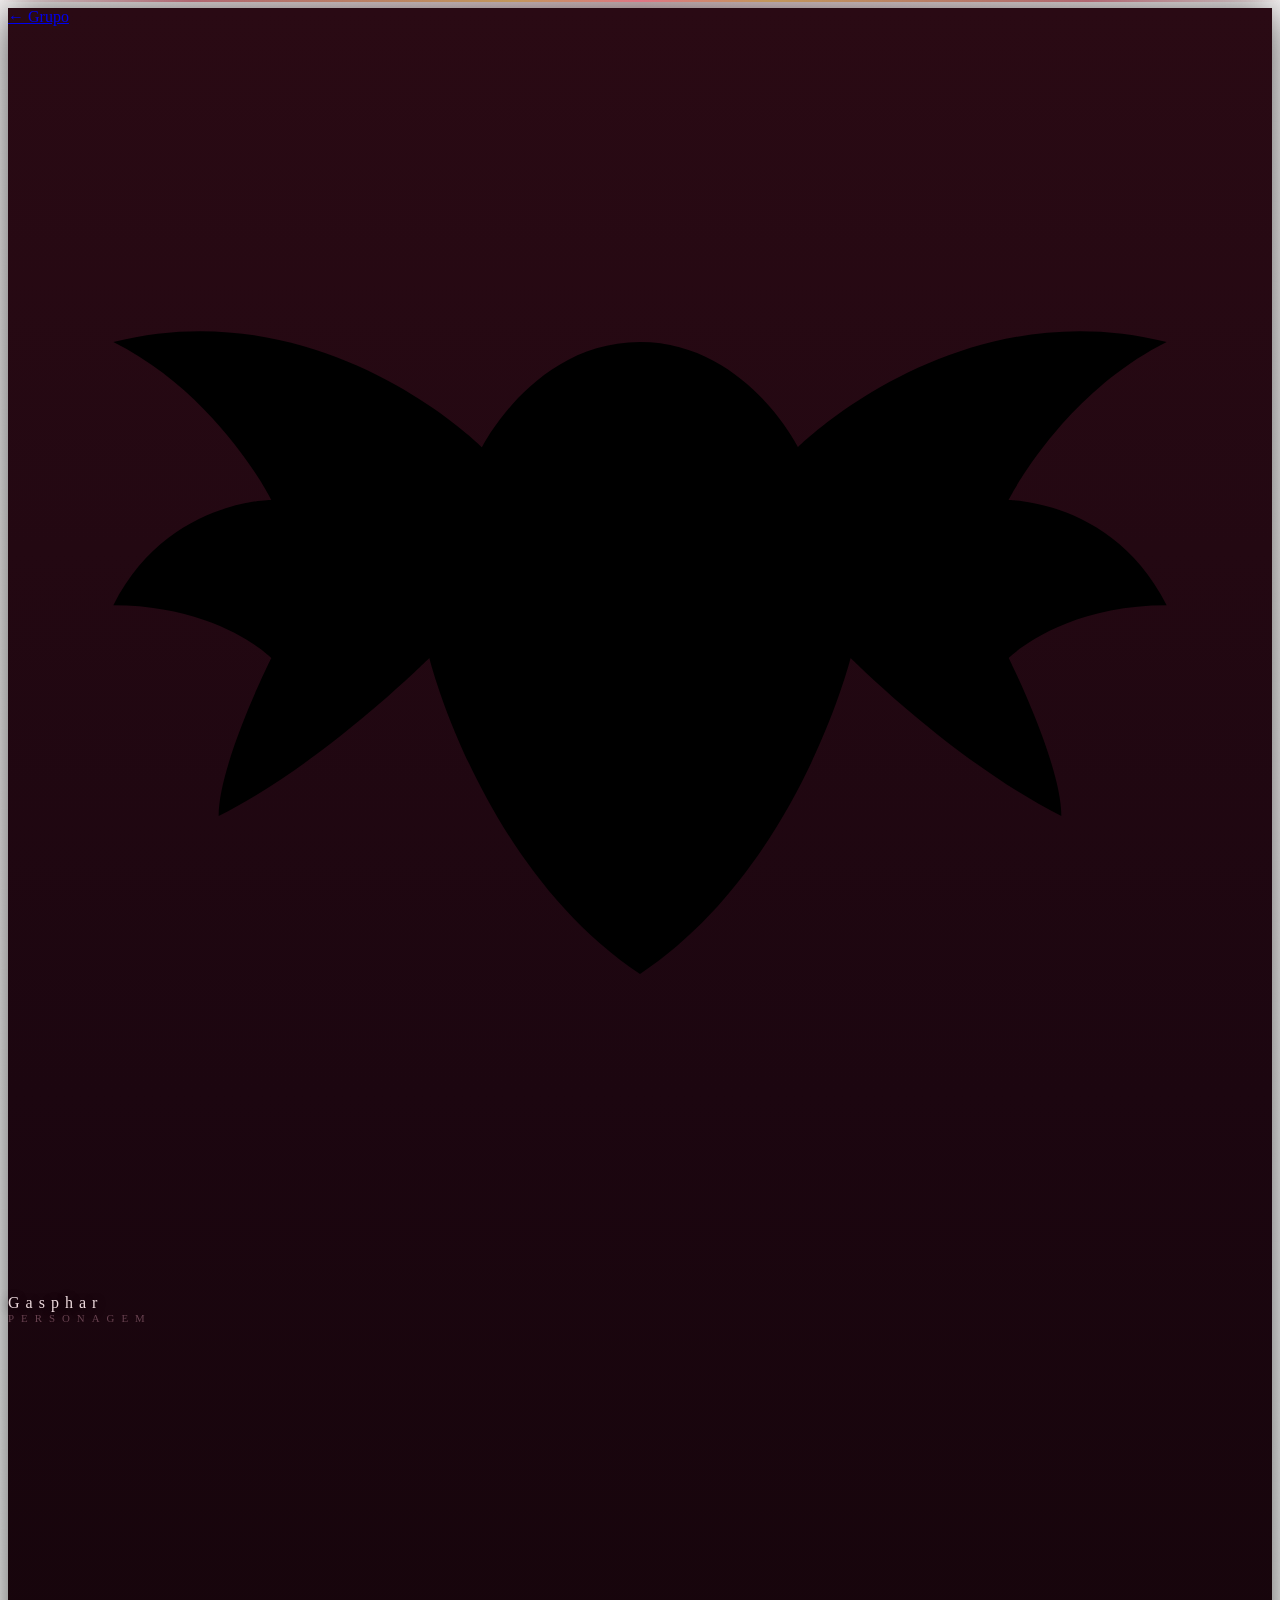
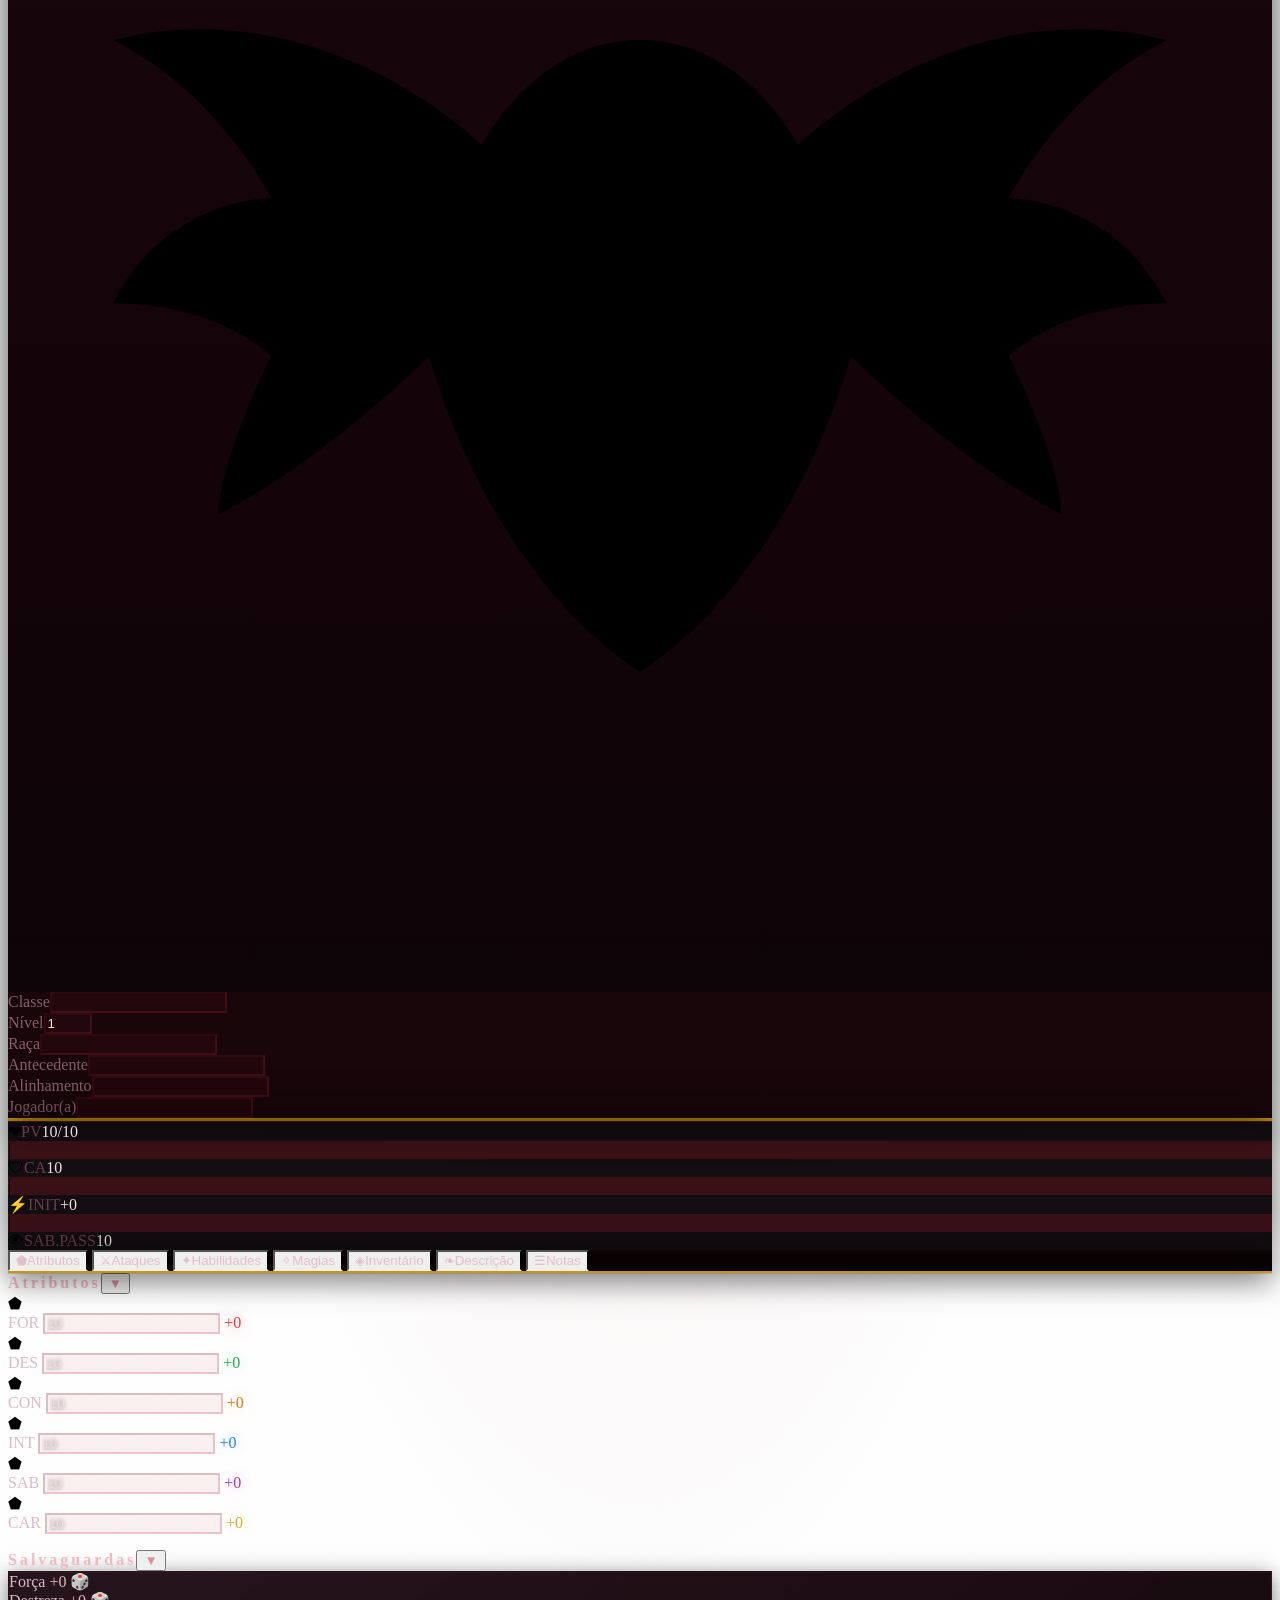
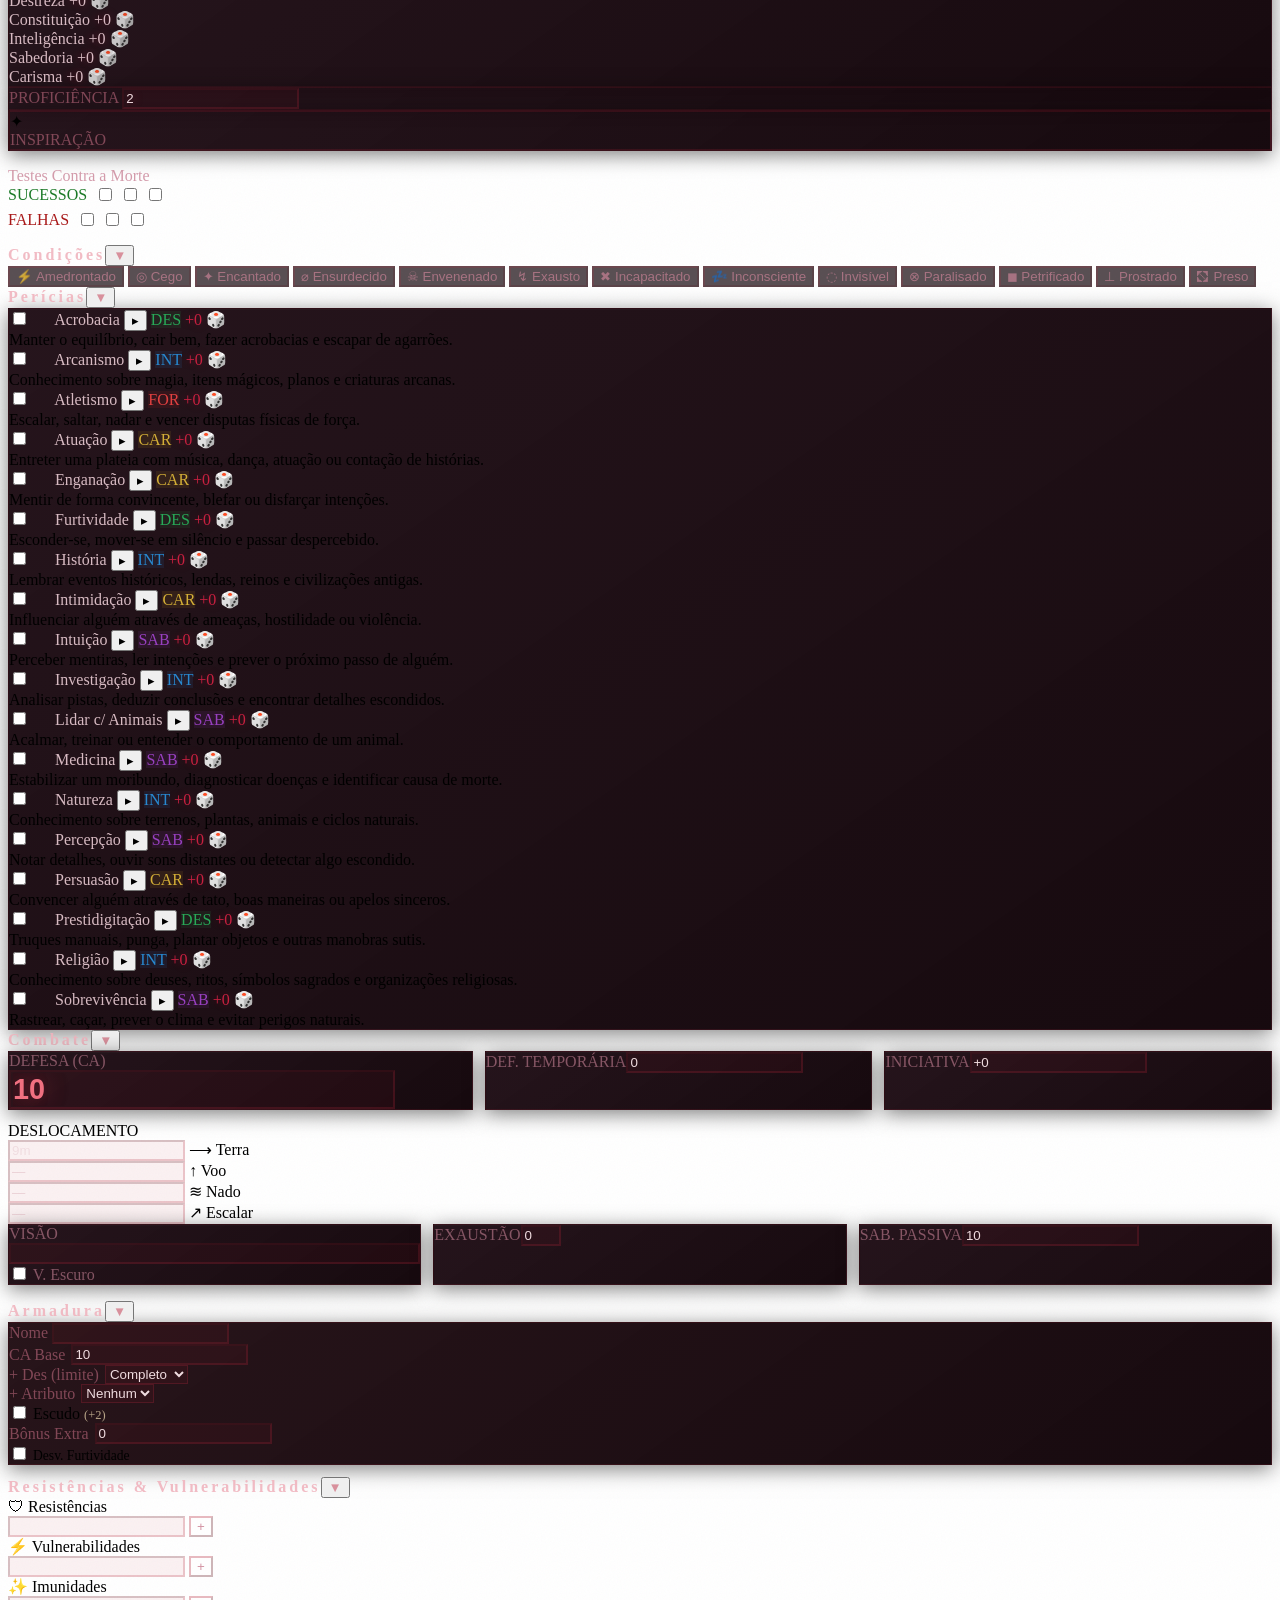
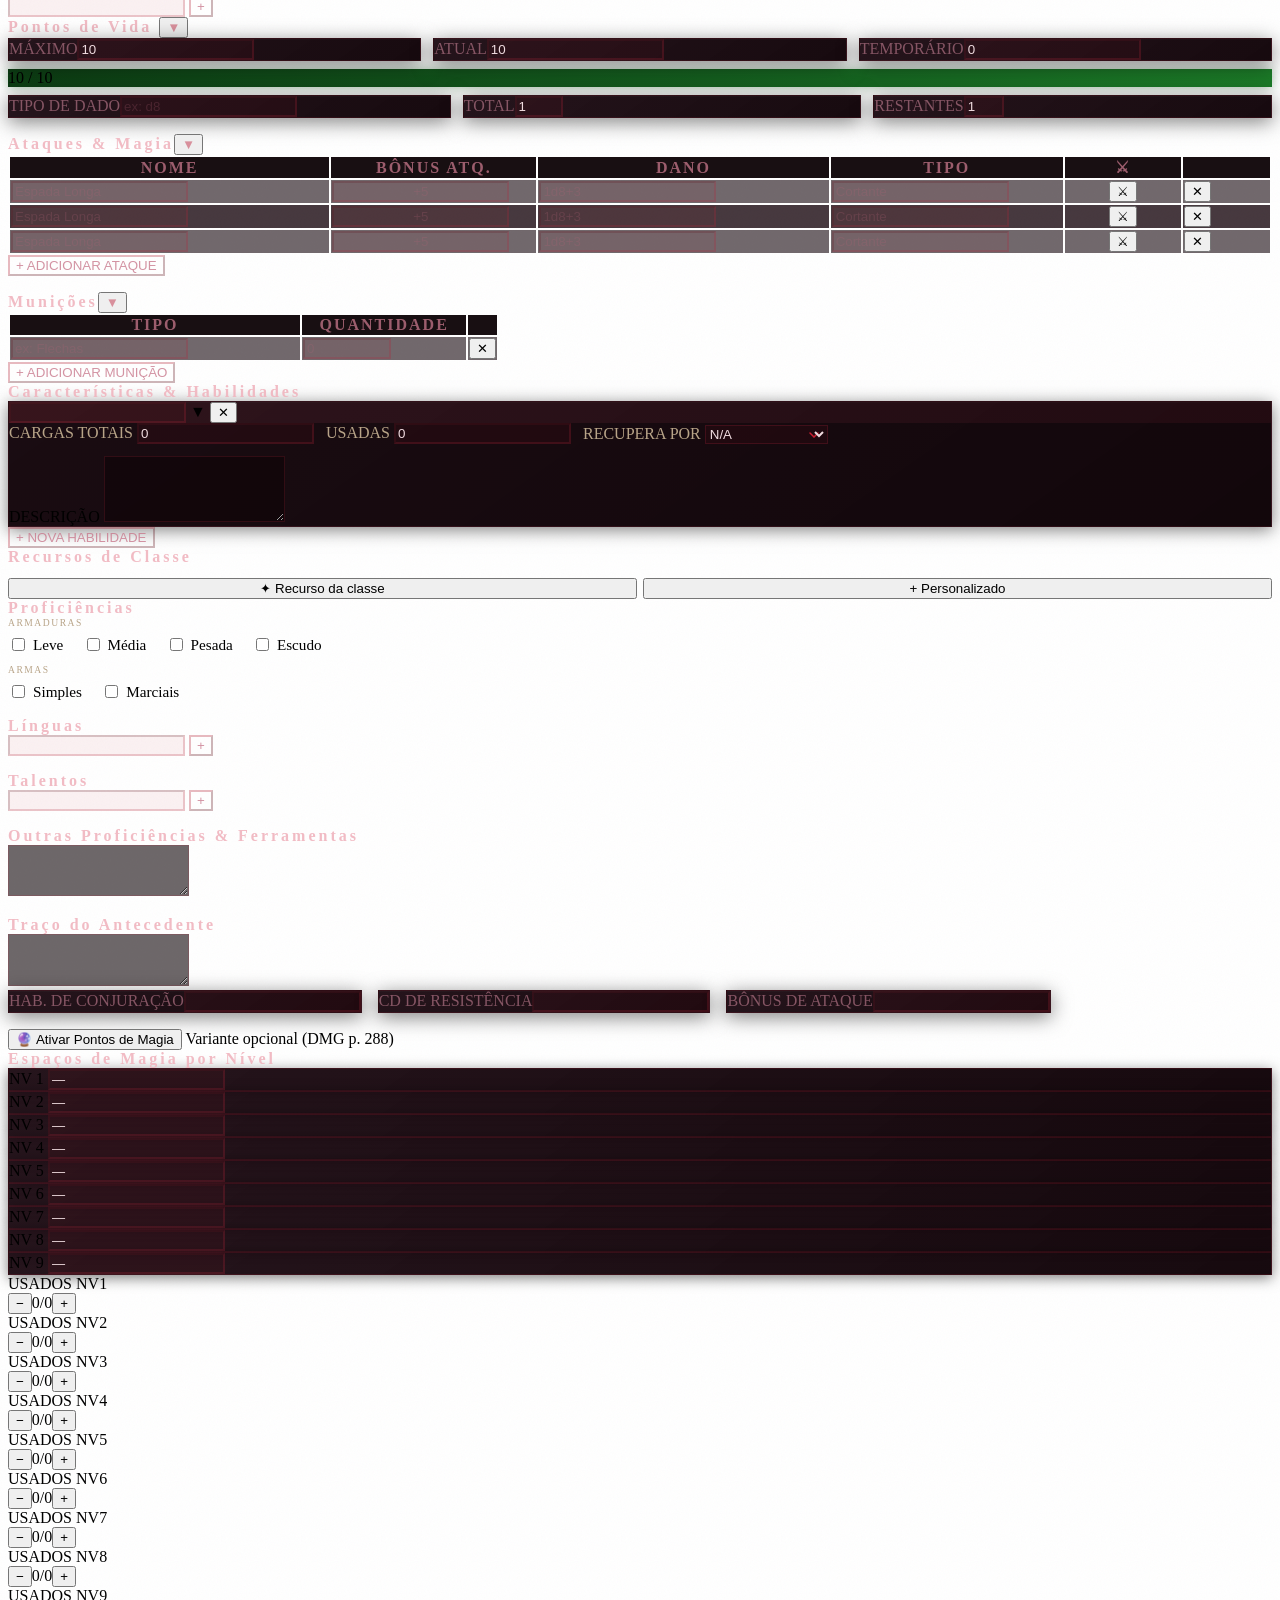
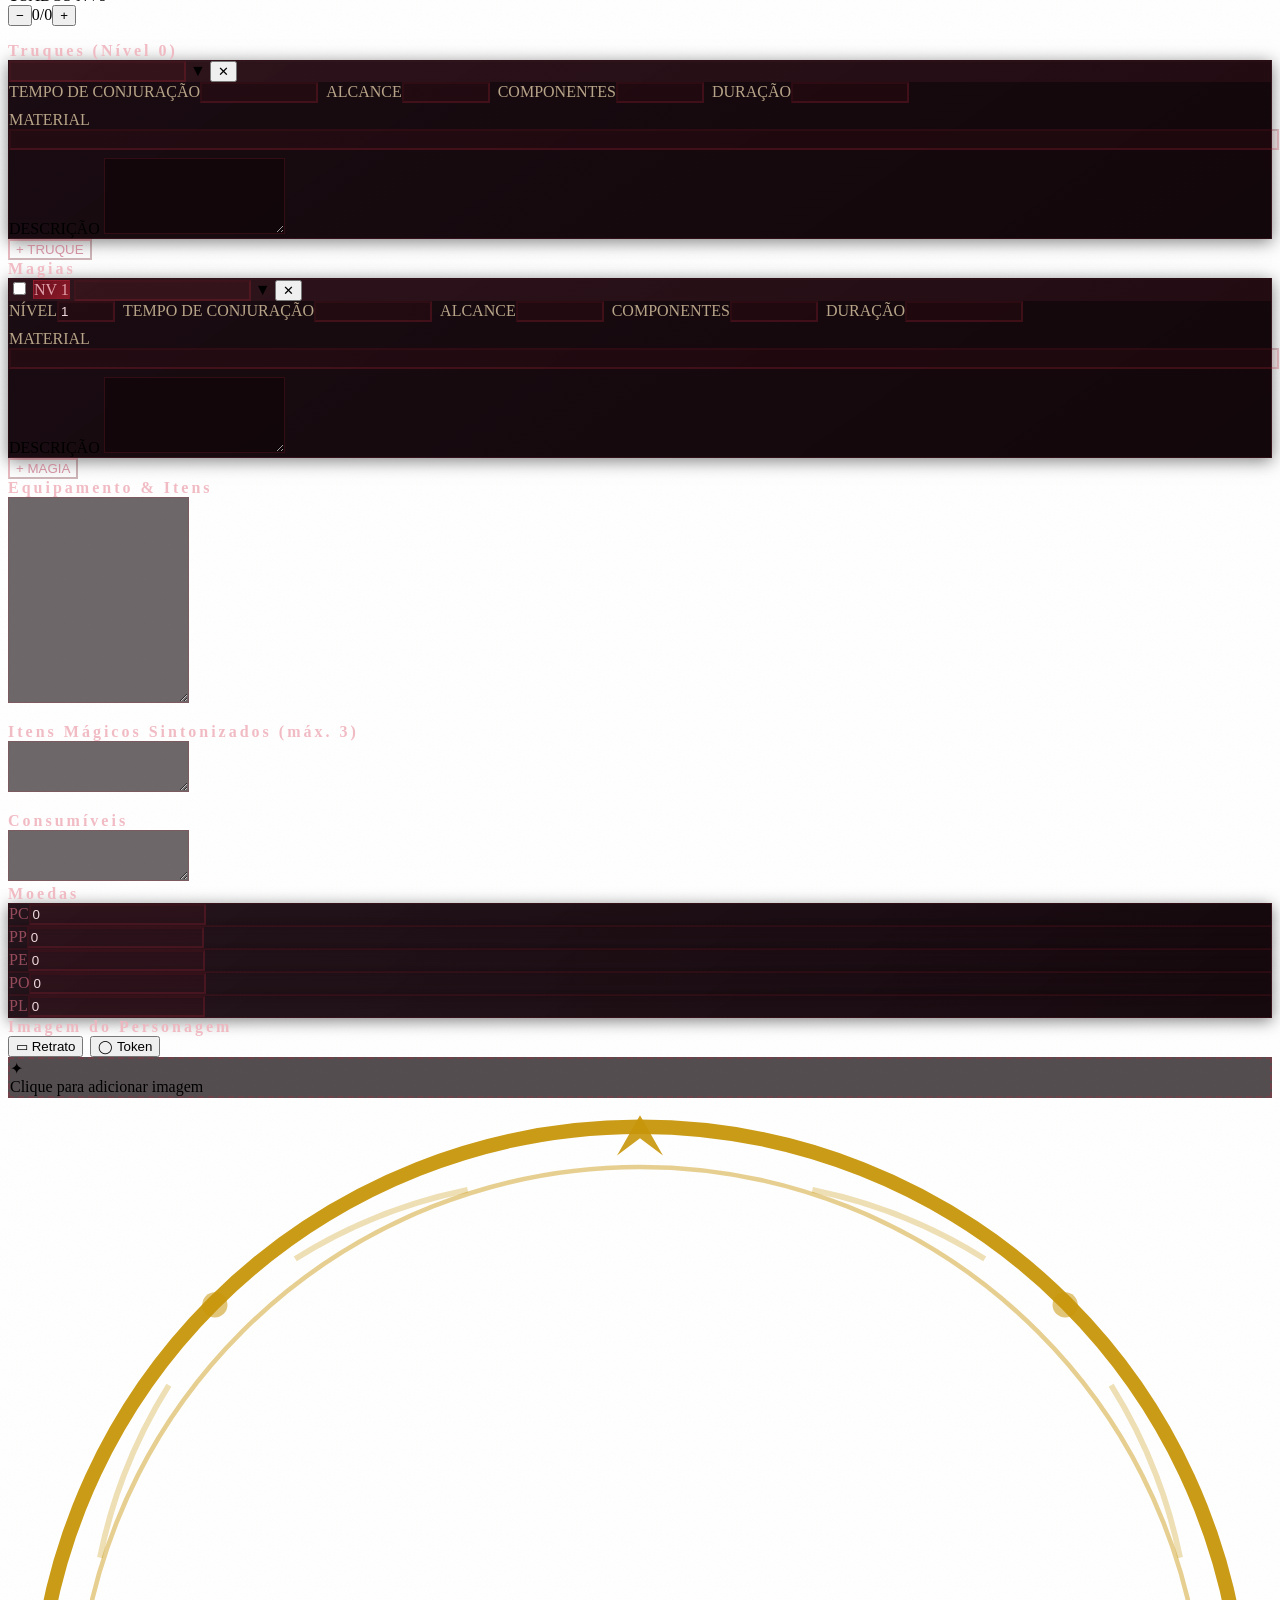
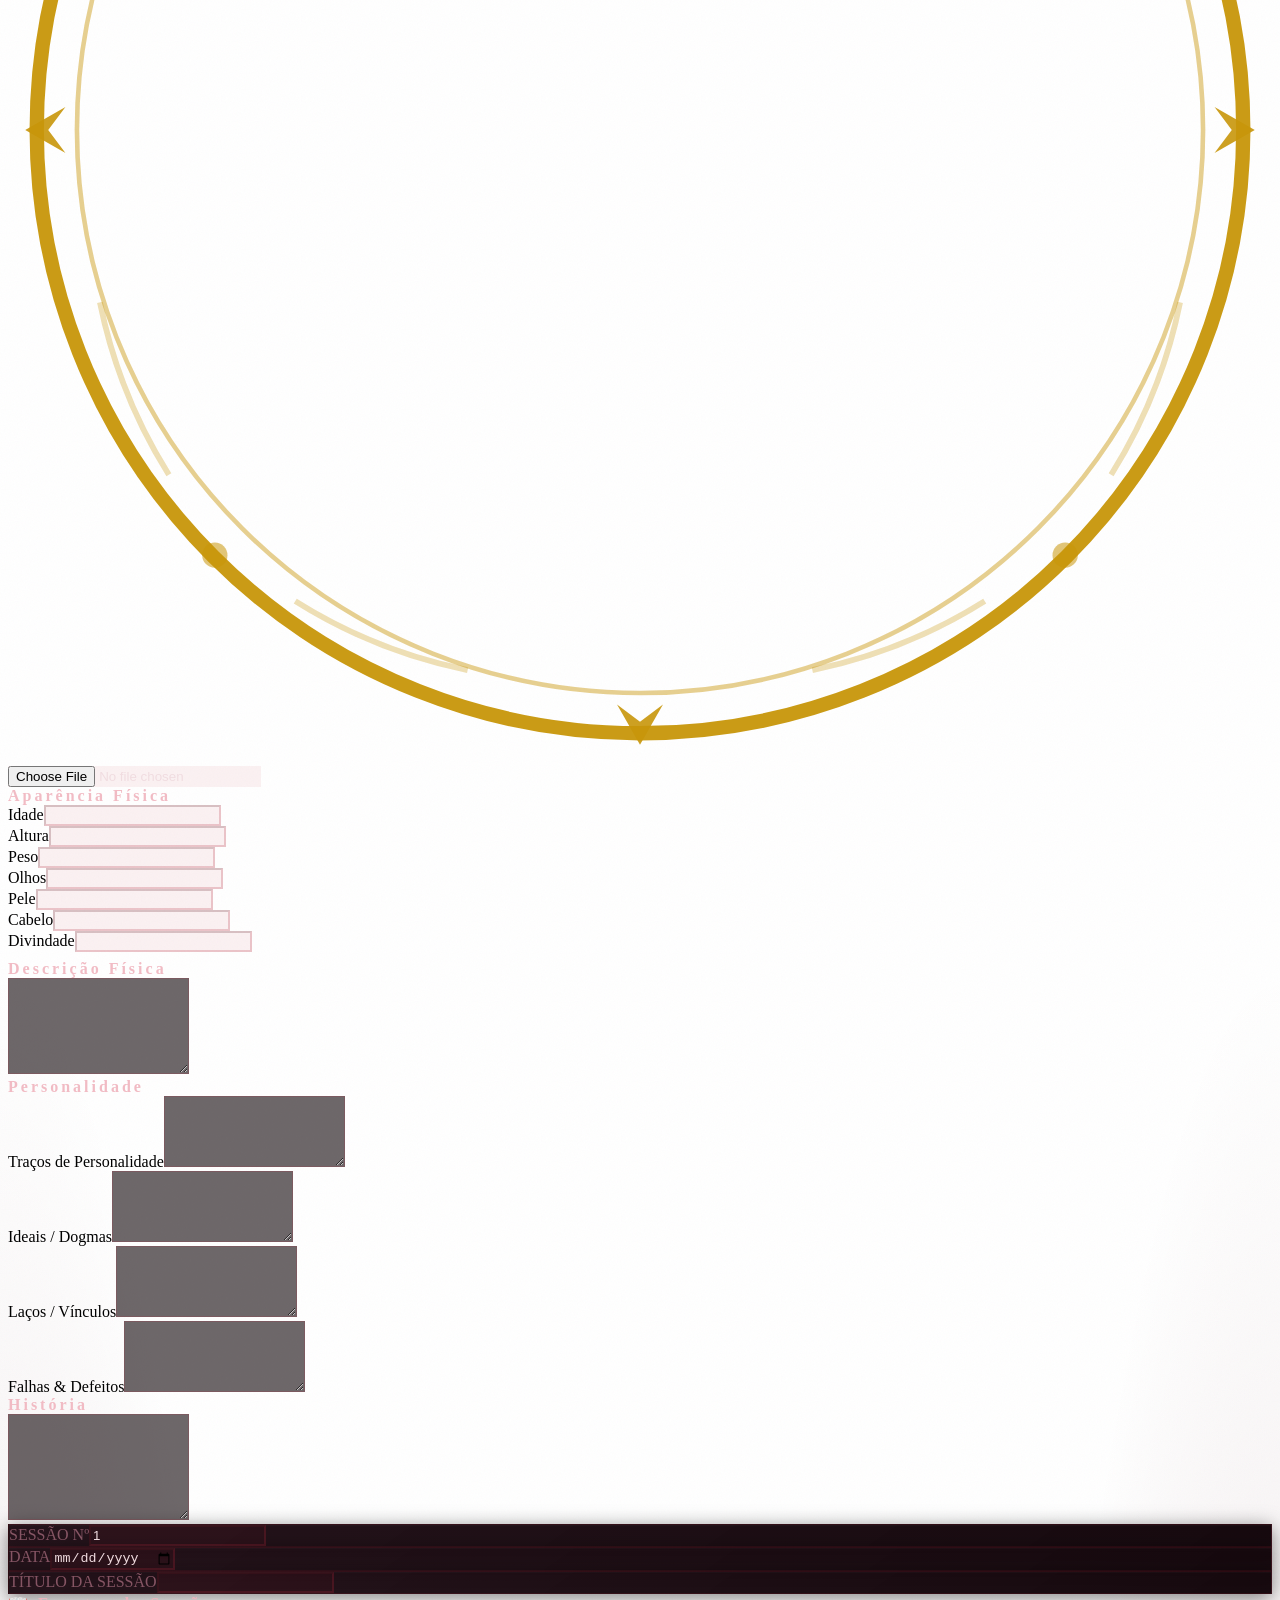
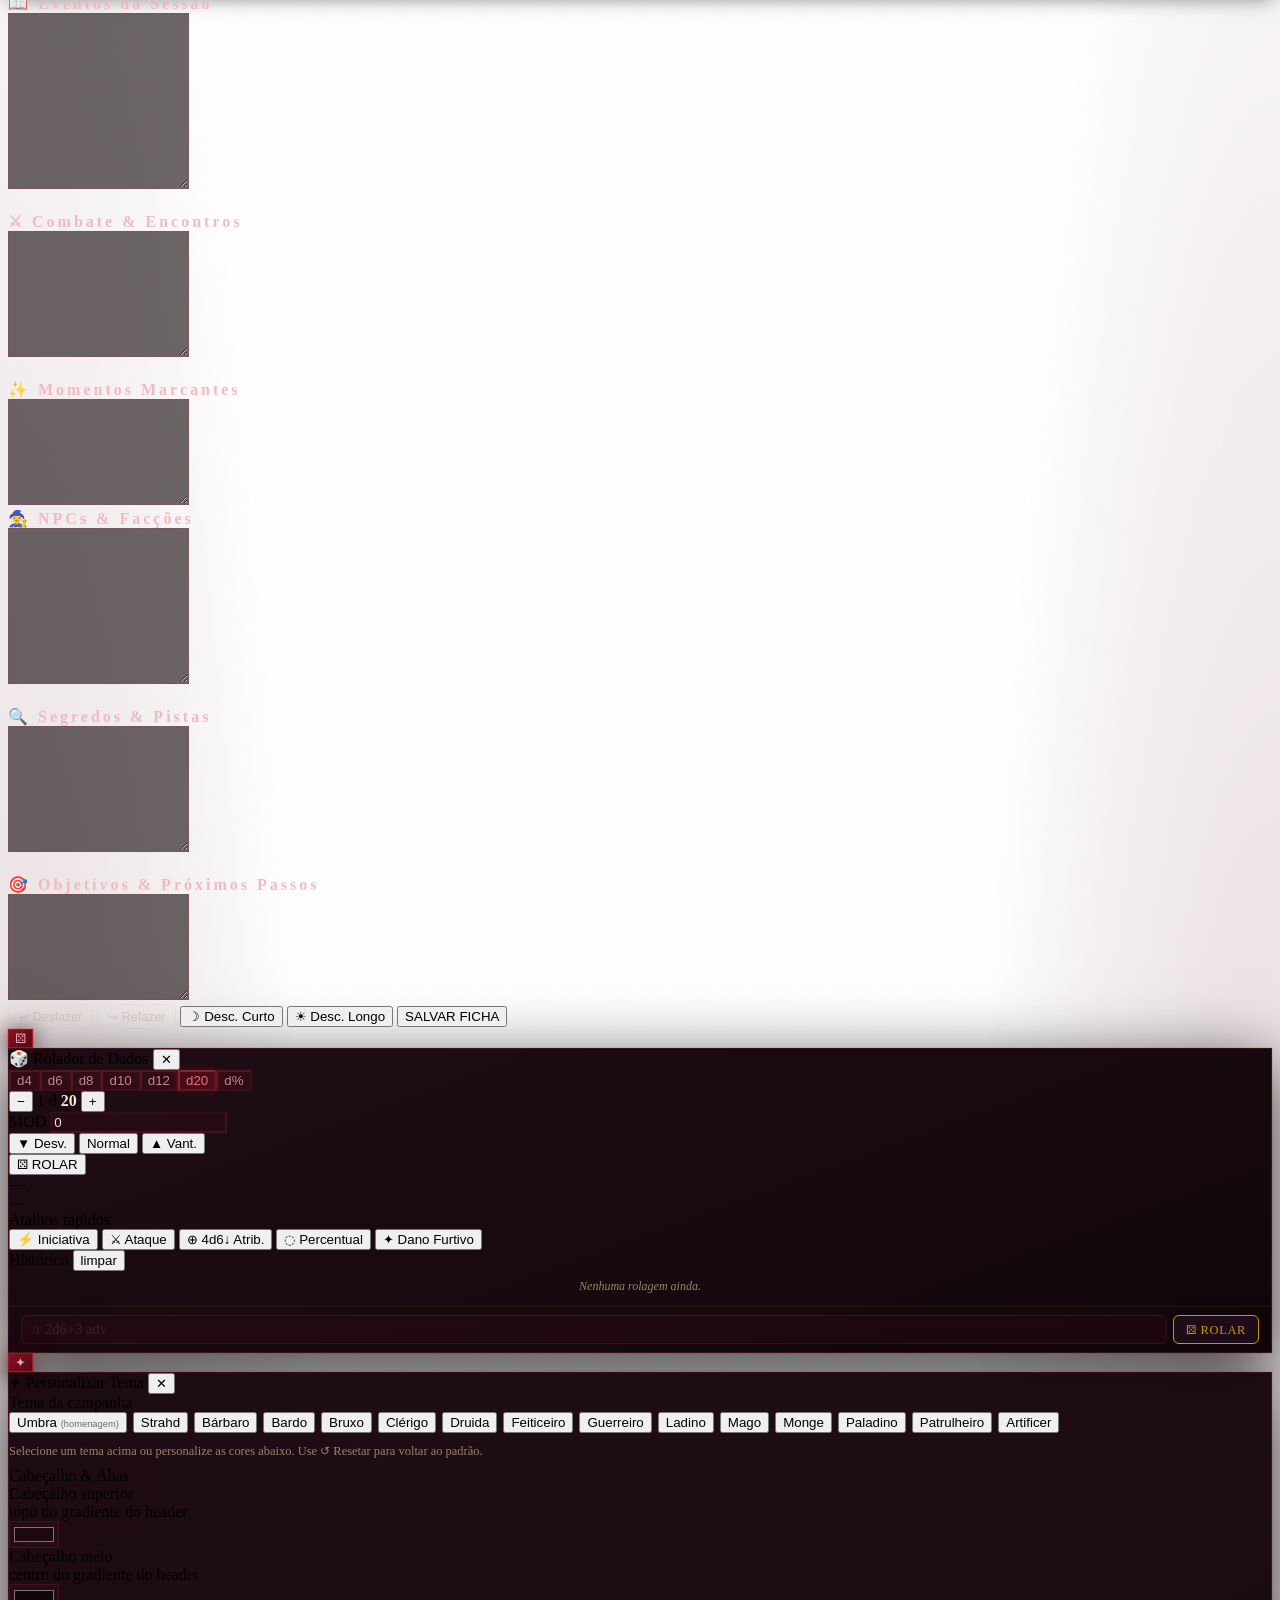
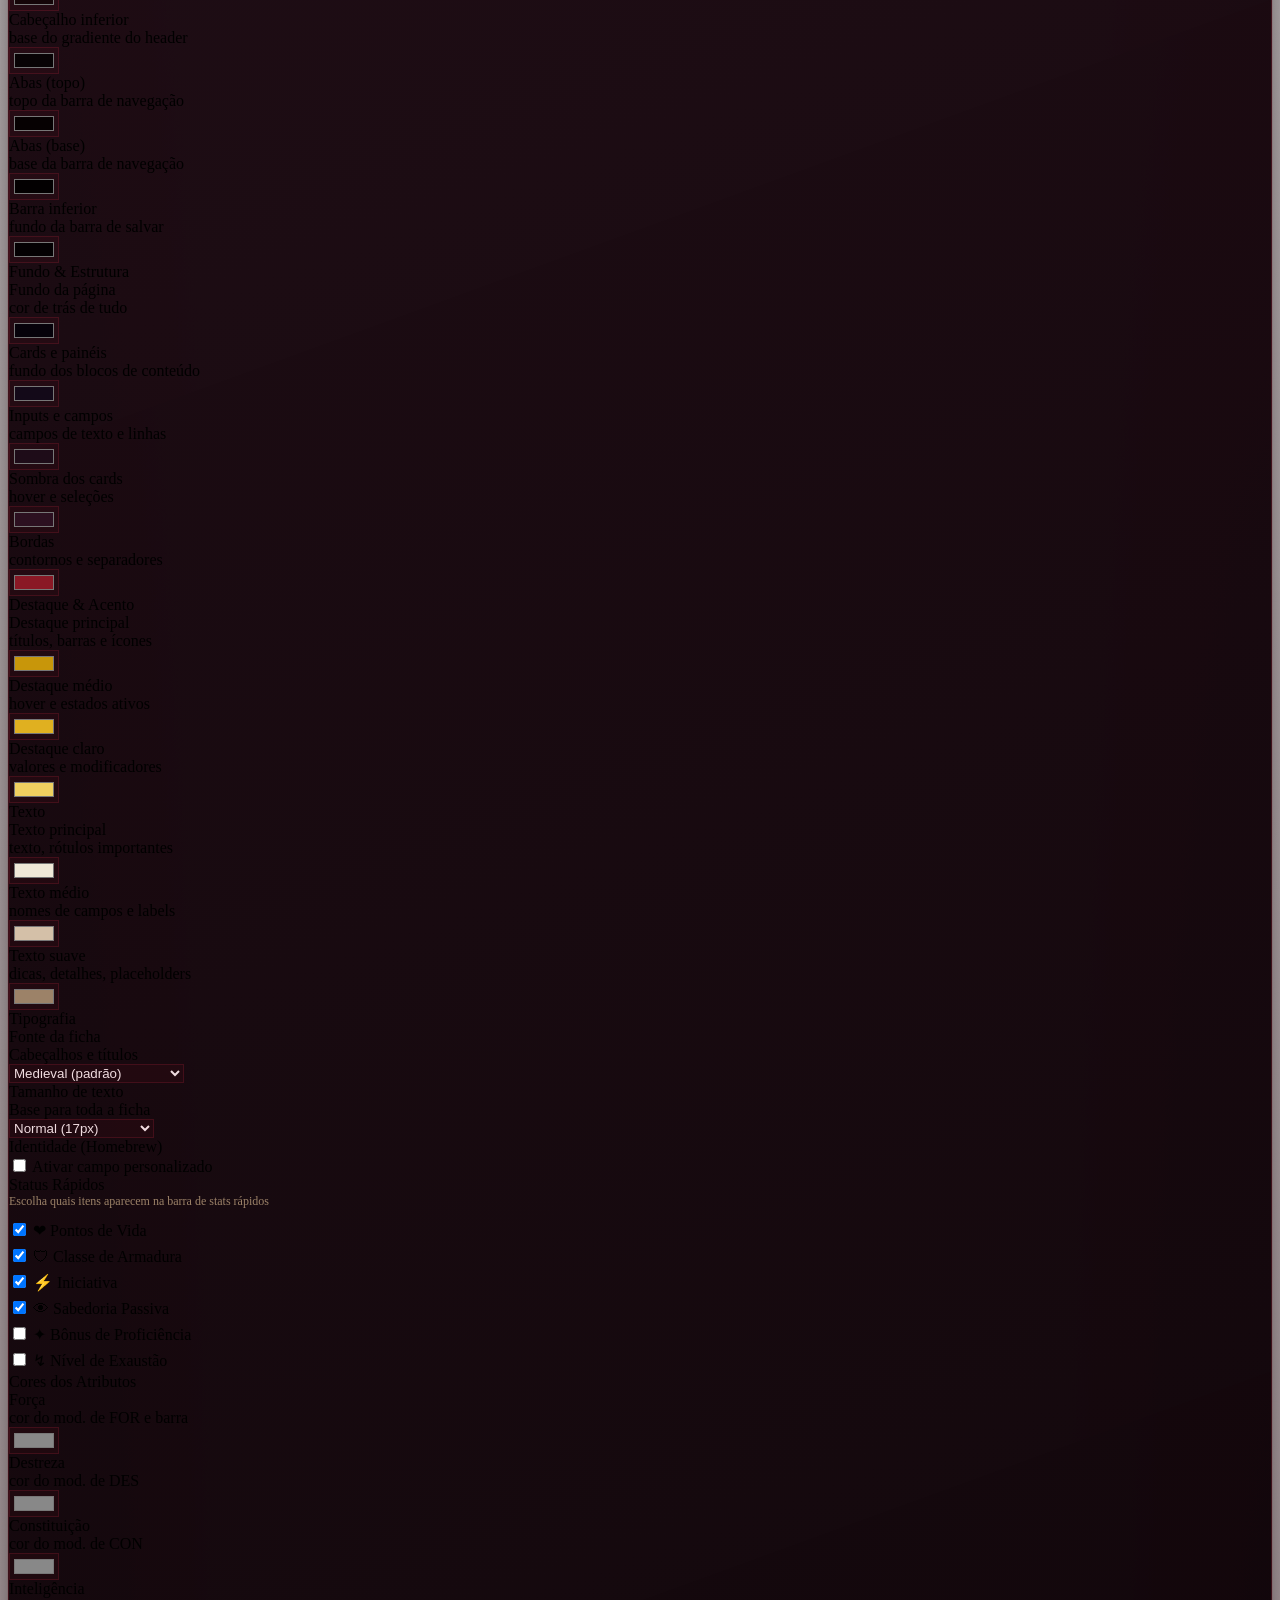
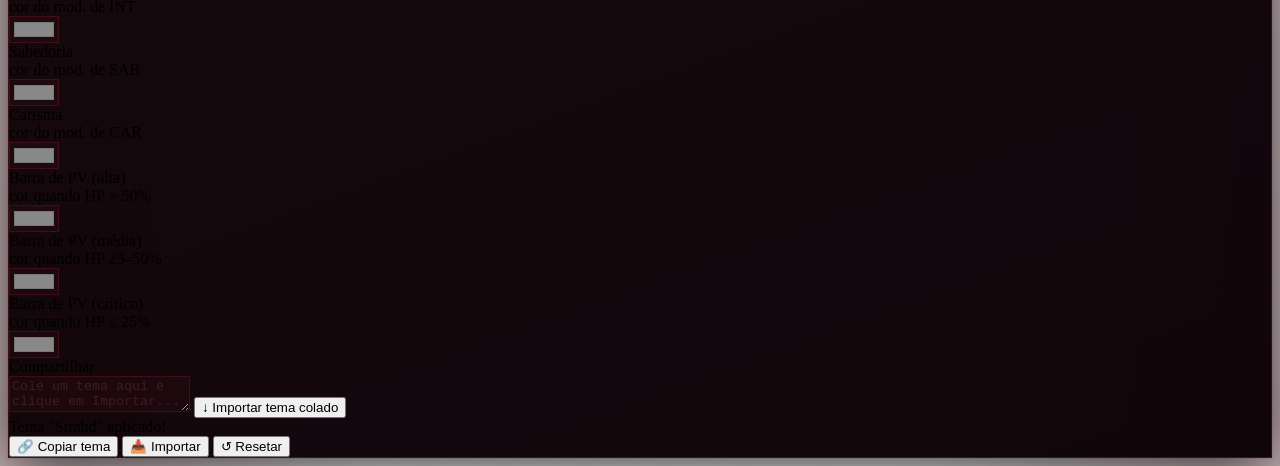
==== commit 16497340: "Add files via upload" ====
--- a/ficha.html
+++ b/ficha.html
@@ -4,15 +4,30 @@
 <head>
   <meta charset="UTF-8">
   <meta name="viewport" content="width=device-width, initial-scale=1.0">
-  <title>Ficha D&D</title>
+  <title>A Maldição de Strahd — Ficha de Personagem</title>
 
   <!-- Fontes medievais do Google Fonts -->
   <link
     href="https://fonts.googleapis.com/css2?family=Cinzel+Decorative:wght@700&family=Philosopher:ital,wght@0,400;0,700;1,400&family=IM+Fell+English:ital@0;1&family=Cinzel:wght@400;600;700&family=Crimson+Pro:ital,wght@0,400;0,600;1,400&display=swap"
     rel="stylesheet">
 
-  <link rel="stylesheet" href="style.css">
+  <link rel="stylesheet" href="css/01-base-v3.css">
+  <link rel="stylesheet" href="css/02-melhorias-v2.css">
+  <link rel="stylesheet" href="css/03-tipografia-v3.css">
+  <link rel="stylesheet" href="css/04-melhorias-v3.css">
+  <link rel="stylesheet" href="css/05-tema-ladino.css">
+  <link rel="stylesheet" href="css/06-strahd-correcoes.css">
+  <!-- css/07-strahd-rework-inline.css removido: 100% redundante com
+       strahd-rework.css (mesmas regras, mesmos valores), que já
+       carrega mais abaixo com prioridade maior na cascata. -->
+  <link rel="stylesheet" href="css/08-paineis-flutuantes.css">
+  <link rel="stylesheet" href="css/09-botoes-flutuantes.css">
+  <link rel="stylesheet" href="css/10-correcoes-layout.css">
+  <link rel="stylesheet" href="css/11-correcoes-v6.css">
+  <link rel="stylesheet" href="css/12-temas-unificados.css">
+  <link rel="stylesheet" href="css/13-identidade-temas.css">
   <link rel="stylesheet" href="strahd-rework.css">
+  <link rel="stylesheet" href="tema-umbra.css">
 </head>
 
 <body class="tema-strahd">
@@ -51,7 +66,8 @@
   <!-- ════ BARRA DE ABAS ════ -->
   <div id="tabs">
     <div id="tab-indicator"></div>
-    <button class="tab-btn active" onclick="showTab('combate', this)"><span class="tab-icon">⚔</span><span class="tab-label">Combate</span></button>
+    <button class="tab-btn active" onclick="showTab('atributos', this)"><span class="tab-icon">⬟</span><span class="tab-label">Atributos</span></button>
+    <button class="tab-btn" onclick="showTab('ataques', this)"><span class="tab-icon">⚔</span><span class="tab-label">Ataques</span></button>
     <button class="tab-btn" onclick="showTab('habilidades', this)"><span class="tab-icon">✦</span><span class="tab-label">Habilidades</span></button>
     <button class="tab-btn" onclick="showTab('magias', this)"><span class="tab-icon">✧</span><span class="tab-label">Magias</span></button>
     <button class="tab-btn" onclick="showTab('inventario', this)"><span class="tab-icon">◈</span><span class="tab-label">Inventário</span></button>
@@ -62,9 +78,10 @@
   <!-- ════ CONTEÚDO DAS ABAS ════ -->
   <div id="sheet-body">
 
-    <div id="tab-combate" class="tab-panel active">
-      <div id="combate-grid">
-
+    <div id="tab-atributos" class="tab-panel active">
+      <div id="atributos-grid">
+
+        <!-- COL ESQUERDA: Atributos + Saves -->
         <!-- COL ESQUERDA: Atributos + Saves -->
         <div>
           <div class="section-title">Atributos</div>
@@ -107,7 +124,7 @@
             </div>
           </div>
 
-          <div class="section-title" style="margin-top:1rem;">Testes de Resistência</div>
+          <div class="section-title" style="margin-top:1rem;">Salvaguardas</div>
           <div id="saves-list"></div>
 
           <div class="prof-insp-row">
@@ -150,7 +167,20 @@
 
         </div>
 
-        <!-- COL CENTRAL -->
+        <!-- COL DIREITA: Perícias -->
+        <!-- COL DIREITA: Perícias -->
+        <div>
+          <div class="section-title">Perícias</div>
+          <div class="pericias-panel" id="pericias-lista"></div>
+        </div>
+
+      </div>
+    </div>
+
+    <div id="tab-ataques" class="tab-panel">
+      <div id="ataques-grid">
+
+        <!-- COL A: Combate, Armadura, Resistências & Vulnerabilidades -->
         <div>
           <div class="section-title">Combate</div>
           <div style="display:flex;gap:0.75rem;margin-bottom:0.75rem;">
@@ -193,7 +223,7 @@
                 <span id="visao-escuro-icon" class="visao-escuro-icon" title="Visão no Escuro ativa"
                   style="display:none;">🌙</span>
               </div>
-              <label class="visao-check-label"><input type="checkbox" id="visao-escuro" onchange="toggleVisaoEscuro()">
+              <label class="visao-check-label"><input type="checkbox" class="prof-check" id="visao-escuro" onchange="toggleVisaoEscuro()">
                 V. Escuro</label>
             </div>
             <div class="big-num" style="flex:1;"><label>EXAUSTÃO</label><input type="number" id="exaustao" value="0"
@@ -235,7 +265,7 @@
                 </select>
               </div>
               <label class="arm-check-label">
-                <input type="checkbox" id="escudo" onchange="calcularCA()">
+                <input type="checkbox" class="prof-check" id="escudo" onchange="calcularCA()">
                 <span>Escudo <span style="color:var(--ink-light);font-size:0.78rem;">(+2)</span></span>
               </label>
               <div style="display:flex;align-items:center;gap:6px;">
@@ -243,7 +273,7 @@
                 <input type="number" class="arm-input-num" id="arm-bonus" value="0" oninput="calcularCA()">
               </div>
               <label class="arm-check-label">
-                <input type="checkbox" id="arm-desv">
+                <input type="checkbox" class="prof-check" id="arm-desv">
                 <span style="font-size:0.85rem;">Desv. Furtividade</span>
               </label>
             </div>
@@ -280,7 +310,10 @@
               </div>
             </div>
           </div>
-
+        </div>
+
+        <!-- COL B: Pontos de Vida, Ataques & Magia, Munições -->
+        <div>
           <!-- PV -->
           <div class="section-title">
             Pontos de Vida
@@ -295,9 +328,8 @@
                 oninput="atualizarPVBar()"></div>
           </div>
           <div class="pv-bar-wrap">
-            <div class="pv-bar pv-high" id="pv-bar" style="width:100%"></div>
-            <div class="pv-bar-temp" id="pv-bar-temp" style="width:0%"></div>
-            <div class="pv-bar-text" id="pv-bar-text">10 / 10</div>
+            <div class="pv-bar pv-high" id="pv-bar" style="width:100%"><span class="pv-bar-label" id="pv-bar-label">10 / 10</span></div>
+            <div class="pv-bar-temp" id="pv-bar-temp" style="width:0%"><span class="pv-bar-temp-label" id="pv-bar-temp-label"></span></div>
           </div>
           <div style="display:flex;gap:0.75rem;margin-top:0.5rem;margin-bottom:1rem;">
             <div class="big-num" style="flex:1"><label>TIPO DE DADO</label><input type="text" id="dado-vida" placeholder="ex: d8"></div>
@@ -337,14 +369,7 @@
           <button class="btn-add" onclick="addMunicaoRow()">+ ADICIONAR MUNIÇÃO</button>
         </div>
 
-        <!-- COL DIREITA: Perícias -->
-        <div>
-          <div class="section-title">Perícias</div>
-          <div class="pericias-panel" id="pericias-lista"></div>
-        </div>
-
-      </div>
-
+      </div>
     </div>
 
     <div id="tab-habilidades" class="tab-panel">
@@ -371,16 +396,16 @@
             <div style="display:flex;gap:1.2rem;flex-wrap:wrap;margin-bottom:10px;">
               <label
                 style="display:flex;align-items:center;gap:5px;font-size:0.95rem;cursor:pointer;font-family:var(--font-body);"><input
-                  type="checkbox" id="prof-leve" accent-color="var(--gold)"> Leve</label>
+                  type="checkbox" class="prof-check" id="prof-leve"> Leve</label>
               <label
                 style="display:flex;align-items:center;gap:5px;font-size:0.95rem;cursor:pointer;font-family:var(--font-body);"><input
-                  type="checkbox" id="prof-media"> Média</label>
+                  type="checkbox" class="prof-check" id="prof-media"> Média</label>
               <label
                 style="display:flex;align-items:center;gap:5px;font-size:0.95rem;cursor:pointer;font-family:var(--font-body);"><input
-                  type="checkbox" id="prof-pesada"> Pesada</label>
+                  type="checkbox" class="prof-check" id="prof-pesada"> Pesada</label>
               <label
                 style="display:flex;align-items:center;gap:5px;font-size:0.95rem;cursor:pointer;font-family:var(--font-body);"><input
-                  type="checkbox" id="prof-escudo"> Escudo</label>
+                  type="checkbox" class="prof-check" id="prof-escudo"> Escudo</label>
             </div>
             <div
               style="font-family:var(--font-title);font-size:0.6rem;letter-spacing:1.5px;color:var(--ink-light);margin-bottom:7px;">
@@ -388,10 +413,10 @@
             <div style="display:flex;gap:1.2rem;flex-wrap:wrap;margin-bottom:10px;">
               <label
                 style="display:flex;align-items:center;gap:5px;font-size:0.95rem;cursor:pointer;font-family:var(--font-body);"><input
-                  type="checkbox" id="prof-simples"> Simples</label>
+                  type="checkbox" class="prof-check" id="prof-simples"> Simples</label>
               <label
                 style="display:flex;align-items:center;gap:5px;font-size:0.95rem;cursor:pointer;font-family:var(--font-body);"><input
-                  type="checkbox" id="prof-marciais"> Marciais</label>
+                  type="checkbox" class="prof-check" id="prof-marciais"> Marciais</label>
             </div>
           </div>
           <div class="section-title">Línguas</div>
@@ -664,7 +689,7 @@
   <div id="dados-panel">
     <div class="dados-head">
       <span class="dados-head-title">🎲 Rolador de Dados</span>
-      <button onclick="toggleDados()">✕</button>
+      <button class="cp-close" onclick="toggleDados()">✕</button>
     </div>
     <div class="dados-scroll">
 
@@ -808,7 +833,7 @@
         <div class="cp-row" style="flex-direction:column;align-items:flex-start;gap:0.5rem;">
           <div style="display:flex;align-items:center;gap:0.5rem;width:100%;">
             <label class="cp-toggle-label">
-              <input type="checkbox" id="cp-custom-field-on" onchange="toggleCampoCustom(this.checked)">
+              <input type="checkbox" class="prof-check" id="cp-custom-field-on" onchange="toggleCampoCustom(this.checked)">
               Ativar campo personalizado
             </label>
           </div>
--- a/strahd-rework.css
+++ b/strahd-rework.css
@@ -1,1538 +1,1473 @@
-body.tema-noturno {
-    /* Remove a textura de ruído clara — fica estranha no escuro */
-    background-image:
-        radial-gradient(ellipse at 20% 20%, rgba(212,175,55,0.08) 0%, transparent 55%),
-        radial-gradient(ellipse at 80% 80%, rgba(180,140,30,0.06) 0%, transparent 55%);
-}
-
-/* ── Inputs: fundo escuro + texto claro ── */
-body.tema-noturno input,
-body.tema-noturno textarea,
-body.tema-noturno select {
-    background: var(--parch-mid) !important;
-    color: var(--ink) !important;
-    border-color: rgba(184,146,42,0.35) !important;
-}
-
-body.tema-noturno input:focus,
-body.tema-noturno textarea:focus,
-body.tema-noturno select:focus {
-    border-color: var(--gold) !important;
-    box-shadow: 0 0 0 2px rgba(212,175,55,0.18) !important;
-}
-
-body.tema-noturno input::placeholder,
-body.tema-noturno textarea::placeholder {
-    color: var(--ink-muted) !important;
-    opacity: 0.7;
-}
-
-/* ── Painéis flutuantes (dados, tema) ── */
-body.tema-noturno #dados-panel,
-body.tema-noturno #tema-panel {
-    background: var(--parch) !important;
-    border-color: rgba(212,175,55,0.3) !important;
-    box-shadow: 0 12px 48px rgba(0,0,0,0.65) !important;
-}
-
-/* ── Sombras dos cards: mais dramáticas no escuro ── */
-body.tema-noturno .panel,
-body.tema-noturno .exp-card,
-body.tema-noturno .attr-card {
-    box-shadow: 0 4px 20px rgba(0,0,0,0.45) !important;
-    border-color: rgba(184,146,42,0.25) !important;
-}
-
-/* ── exp-card internos: header, body e campos ── */
-body.tema-noturno .exp-header {
-    background: var(--parch-mid) !important;
-}
-body.tema-noturno .exp-header:hover {
-    background: var(--parch-deep) !important;
-}
-body.tema-noturno .exp-body {
-    background: var(--parch) !important;
-    border-top-color: rgba(212,175,55,0.15) !important;
-}
-body.tema-noturno .recurso-recarga-select {
-    background-color: var(--parch-mid) !important;
-    color: var(--ink) !important;
-    border-color: rgba(212,175,55,0.3) !important;
-    background-image: url("data:image/svg+xml,%3Csvg xmlns='http://www.w3.org/2000/svg' width='10' height='6' viewBox='0 0 10 6'%3E%3Cpath d='M1 1l4 4 4-4' stroke='%23d4af37' stroke-width='1.5' fill='none' stroke-linecap='round'/%3E%3C/svg%3E") !important;
-    background-repeat: no-repeat !important;
-    background-position: right 6px center !important;
-}
-body.tema-noturno .recurso-recarga-select option {
-    background: var(--parch-mid);
-    color: var(--ink);
-}
-
-/* ── Ornamento do cabeçalho ── */
-body.tema-noturno #header-ornament-left,
-body.tema-noturno #header-ornament-right {
-    color: var(--gold) !important;
-    opacity: 0.5;
-}
-
-/* ── Scrollbar escura ── */
-body.tema-noturno ::-webkit-scrollbar-track {
-    background: #0f1117;
-}
-body.tema-noturno ::-webkit-scrollbar-thumb {
-    background: #303448;
-    border-color: #0f1117;
-}
-body.tema-noturno ::-webkit-scrollbar-thumb:hover {
-    background: var(--gold);
-}
-
-/* ── Botões flutuantes (paleta + dado) — Noturno ── */
-body.tema-noturno #btn-tema {
-    background: var(--gold) !important;
-    border: 2px solid var(--gold-pale) !important;
-    color: #0f1117 !important;
-    box-shadow: 0 4px 20px rgba(212,175,55,0.55), 0 2px 8px rgba(0,0,0,0.6) !important;
-}
-body.tema-noturno #btn-tema:hover {
-    background: var(--gold-pale) !important;
-    box-shadow: 0 6px 28px rgba(212,175,55,0.75), 0 2px 8px rgba(0,0,0,0.6) !important;
-    transform: scale(1.1) !important;
-}
-
-/* ── Toasts no tema escuro ── */
-body.tema-noturno #toast-container .toast {
-    background: var(--parch-mid) !important;
-    border-color: rgba(212,175,55,0.35) !important;
-    color: var(--ink) !important;
-    box-shadow: 0 4px 18px rgba(0,0,0,0.55) !important;
-}
-
-/* ── Quick-stats bar ── */
-body.tema-noturno #quick-stats {
-    backdrop-filter: blur(8px);
-    -webkit-backdrop-filter: blur(8px);
-    background: var(--parch) !important;
-    border-bottom-color: var(--gold) !important;
-    box-shadow: 0 3px 12px rgba(0,0,0,0.4) !important;
-}
-
-/* ── Barra de PV no escuro ── */
-body.tema-noturno .pv-bar-wrap {
-    background: rgba(255,255,255,0.06) !important;
-    border-color: rgba(212,175,55,0.2) !important;
-}
-
-/* ── Seção de condições ── */
-body.tema-noturno .cond-btn {
-    background: var(--parch-mid) !important;
-    border-color: rgba(184,146,42,0.3) !important;
-    color: var(--ink) !important;
-}
-body.tema-noturno .cond-btn:hover,
-body.tema-noturno .cond-btn.ativa {
-    background: rgba(212,175,55,0.15) !important;
-    border-color: var(--gold) !important;
-    color: var(--gold-pale) !important;
-}
-
-/* ── Tags de proficiência / línguas ── */
-body.tema-noturno .prof-tag {
-    background: var(--parch-mid) !important;
-    border-color: rgba(184,146,42,0.35) !important;
-    color: var(--ink) !important;
-}
-
-/* ── Tabela de ataques ── */
-body.tema-noturno .attacks-table th {
-    background: rgba(212,175,55,0.08) !important;
-}
-body.tema-noturno .attacks-table tr:nth-child(even) td {
-    background: rgba(255,255,255,0.03) !important;
-}
-
-/* ── Badges de nível de magia — mantém cores próprias ── */
-/* (não precisa sobrescrever — as cores dos badges já têm contraste) */
-
-/* ── Attr cards: borda superior colorida mais visível ── */
-body.tema-noturno .attr-card {
-    background: var(--parch) !important;
-}
-
-/* ── Select elements ── */
-body.tema-noturno select option {
-    background: var(--parch-mid);
-    color: var(--ink);
-}
-
-/* ── Botão de dados flutuante — Noturno ── */
-body.tema-noturno #btn-dados {
-    background: var(--gold) !important;
-    border: 2px solid var(--gold-pale) !important;
-    color: #0f1117 !important;
-    box-shadow: 0 4px 20px rgba(212,175,55,0.55), 0 2px 8px rgba(0,0,0,0.6) !important;
-}
-body.tema-noturno #btn-dados:hover {
-    background: var(--gold-pale) !important;
-    box-shadow: 0 6px 28px rgba(212,175,55,0.75), 0 2px 8px rgba(0,0,0,0.6) !important;
-}
-
-/* ── Death circles ── */
-body.tema-noturno .dcircle {
-    background: var(--parch-mid) !important;
-}
-
-/* ── Cargas de habilidades — legibilidade ── */
-body.tema-noturno .card-field input[type=number],
-body.tema-noturno .card-field input[type=text],
-body.tema-noturno .card-field select {
-    background: var(--parch) !important;
-    color: var(--ink) !important;
-    border-color: rgba(212,175,55,0.3) !important;
-}
-body.tema-noturno .card-field select {
-    background-image: url("data:image/svg+xml,%3Csvg xmlns='http://www.w3.org/2000/svg' width='10' height='6' viewBox='0 0 10 6'%3E%3Cpath d='M1 1l4 4 4-4' stroke='%23d4af37' stroke-width='1.5' fill='none' stroke-linecap='round'/%3E%3C/svg%3E") !important;
-    background-repeat: no-repeat !important;
-    background-position: right 8px center !important;
-}
-body.tema-noturno .card-field label {
-    color: var(--ink-light) !important;
-}
-body.tema-noturno .cargas-badge {
-    background: rgba(212,175,55,0.25) !important;
-    color: var(--ink) !important;
-    border-color: rgba(212,175,55,0.5) !important;
-}
-body.tema-noturno .recurso-recarga-select,
-body.tema-noturno .recurso-dado-input,
-body.tema-noturno .recurso-desc {
-    background: var(--parch) !important;
-    color: var(--ink) !important;
-    border-color: rgba(212,175,55,0.25) !important;
-}
-body.tema-noturno .armadura-box {
-    background: var(--parch-mid) !important;
-    border-color: rgba(184,146,42,0.25) !important;
-}
-
-/* ── Inspiração card ── */
-body.tema-noturno .insp-card {
-    background: var(--parch-mid) !important;
-    border-color: rgba(184,146,42,0.3) !important;
-}
-body.tema-noturno .insp-card.on {
-    background: rgba(212,175,55,0.2) !important;
-    border-color: var(--gold) !important;
-}
-
-/* ── Proficiência card ── */
-body.tema-noturno .prof-card {
-    background: var(--parch-mid) !important;
-    border-color: rgba(184,146,42,0.25) !important;
-}
-
-/* ═══════════════════════════════════════════════════════════
-   CORREÇÕES v3.1 + TEMA CURSE OF STRAHD
-═══════════════════════════════════════════════════════════ */
-
-/* ── FIX 1: Tabela de Ataques — contraste igual ao de Munições ──
-   O problema: inputs da tabela de ataques herdavam cor do tema
-   escuro mas sem o background correto, ficando "apagados".
-   Solução: forçar color:var(--ink) em todos os inputs das tabelas,
-   e garantir que o thead use a mesma paleta escura das duas tabelas.
-────────────────────────────────────────────────────────────── */
-.attacks-table td input,
-.mun-table td input {
-    color: var(--ink) !important;
-    background: transparent !important;
-}
-
-/* thead igual entre as duas tabelas */
-.attacks-table thead tr,
-.mun-table thead tr {
-    background: var(--ink-mid) !important;
-}
-
-.attacks-table th,
-.mun-table th {
-    color: var(--parch-mid) !important;
-    opacity: 1 !important;
-}
-
-/* Hover das linhas usa variável em vez de cor fixa */
-.attacks-table tbody tr:hover,
-.mun-table tbody tr:hover {
-    background: var(--parch-deep) !important;
-}
-
-/* No tema escuro especificamente */
-body.tema-noturno .attacks-table td input,
-body.tema-noturno .mun-table td input,
-body.tema-strahd .attacks-table td input,
-body.tema-strahd .mun-table td input {
-    color: var(--ink) !important;
-}
-
-/* ── FIX 2: Linhas no topo do header ──
-   border-top: 4px double cria linhas duplas que ficam estranhas
-   nos temas escuros. Substituímos por uma linha simples mais elegante
-   com pseudo-elemento que respeita o tema.
-────────────────────────────────────────────────────────────── */
-#header {
-    border-top: none !important;  /* remove o double problemático */
-    border-bottom: 2px solid var(--gold) !important;
-}
-
-/* Linha superior ornamental via pseudo-elemento — mais controlável */
-#header::after {
-    content: '';
-    position: absolute;
-    top: 0; left: 0; right: 0;
-    height: 3px;
-    background: linear-gradient(
-        90deg,
-        transparent 0%,
-        var(--gold) 20%,
-        var(--gold-pale) 50%,
-        var(--gold) 80%,
-        transparent 100%
-    );
-    pointer-events: none;
-}
-
-/* ── FIX 3: Campo "PERSONAGEM" / header-sub visível ──
-   Antes usava rgba(100,60,0,0.55) — hardcoded, invisível no escuro.
-   Agora usa variável de tema com opacidade adequada.
-────────────────────────────────────────────────────────────── */
-#header-sub {
-    color: var(--ink-muted) !important;
-    opacity: 0.85;
-    font-size: 0.68rem !important;
-    letter-spacing: 7px !important;
-}
-
-/* ════════════════════════════════════════════════════════════
-   TEMA CURSE OF STRAHD
-   ── Inspirado na ficha do Adam: bordô profundo, vermelho
-      sangue, névoa violeta. Atmosfera gótica de Barovia.
-════════════════════════════════════════════════════════════ */
-body.tema-strahd {
-    background-image:
-        radial-gradient(ellipse at 30% 10%, rgba(180,20,40,0.12) 0%, transparent 50%),
-        radial-gradient(ellipse at 70% 90%, rgba(100,0,20,0.10) 0%, transparent 50%);
-}
-
-/* Inputs */
-body.tema-strahd input,
-body.tema-strahd textarea,
-body.tema-strahd select {
-    background: var(--parch-mid) !important;
-    color: var(--ink) !important;
-    border-color: rgba(180,40,60,0.3) !important;
-}
-
-body.tema-strahd input:focus,
-body.tema-strahd textarea:focus,
-body.tema-strahd select:focus {
-    border-color: var(--gold) !important;
-    box-shadow: 0 0 0 2px rgba(200,30,50,0.2) !important;
-}
-
-body.tema-strahd input::placeholder,
-body.tema-strahd textarea::placeholder {
-    color: var(--ink-muted) !important;
-    opacity: 0.65;
-}
-
-/* Cards e painéis */
-body.tema-strahd .panel,
-body.tema-strahd .exp-card,
-body.tema-strahd .attr-card {
-    box-shadow: 0 4px 20px rgba(0,0,0,0.5) !important;
-    border-color: rgba(180,40,60,0.22) !important;
-}
-
-/* ── exp-card internos: header, body e campos ── */
-body.tema-strahd .exp-header {
-    background: var(--parch-mid) !important;
-}
-body.tema-strahd .exp-header:hover {
-    background: var(--parch-deep) !important;
-}
-body.tema-strahd .exp-body {
-    background: var(--parch) !important;
-    border-top-color: rgba(180,40,60,0.18) !important;
-}
-body.tema-strahd .recurso-recarga-select {
-    background-color: var(--parch-mid) !important;
-    color: var(--ink) !important;
-    border-color: rgba(180,40,60,0.3) !important;
-    background-image: url("data:image/svg+xml,%3Csvg xmlns='http://www.w3.org/2000/svg' width='10' height='6' viewBox='0 0 10 6'%3E%3Cpath d='M1 1l4 4 4-4' stroke='%23c82032' stroke-width='1.5' fill='none' stroke-linecap='round'/%3E%3C/svg%3E") !important;
-    background-repeat: no-repeat !important;
-    background-position: right 6px center !important;
-}
-body.tema-strahd .recurso-recarga-select option {
-    background: var(--parch-mid);
-    color: var(--ink);
-}
-
-/* Quick-stats */
-body.tema-strahd #quick-stats {
-    backdrop-filter: blur(8px);
-    -webkit-backdrop-filter: blur(8px);
-    background: rgba(30,8,12,0.92) !important;
-    border-bottom-color: rgba(200,30,50,0.5) !important;
-}
-
-/* Painéis flutuantes */
-body.tema-strahd #dados-panel,
-body.tema-strahd #tema-panel {
-    background: var(--parch) !important;
-    border-color: rgba(200,30,50,0.3) !important;
-    box-shadow: 0 12px 48px rgba(0,0,0,0.7) !important;
-}
-
-/* Btn de tema e dados — Strahd: vermelho vivo */
-body.tema-strahd #btn-tema,
-body.tema-strahd #btn-dados {
-    background: var(--gold) !important;
-    border: 2px solid var(--gold-light) !important;
-    color: #f0e0e4 !important;
-    box-shadow: 0 4px 20px rgba(200,32,58,0.6), 0 2px 8px rgba(0,0,0,0.7) !important;
-}
-body.tema-strahd #btn-tema:hover,
-body.tema-strahd #btn-dados:hover {
-    background: var(--gold-light) !important;
-    box-shadow: 0 6px 28px rgba(200,32,58,0.8), 0 2px 8px rgba(0,0,0,0.7) !important;
-    transform: scale(1.1) !important;
-}
-
-/* Scrollbar */
-body.tema-strahd ::-webkit-scrollbar-track { background: #0d0508; }
-body.tema-strahd ::-webkit-scrollbar-thumb { background: #3a1018; border-color: #0d0508; }
-body.tema-strahd ::-webkit-scrollbar-thumb:hover { background: var(--gold); }
-
-/* Condições */
-body.tema-strahd .cond-btn {
-    background: var(--parch-mid) !important;
-    border-color: rgba(180,40,60,0.3) !important;
-    color: var(--ink) !important;
-}
-body.tema-strahd .cond-btn:hover,
-body.tema-strahd .cond-btn.ativa {
-    background: rgba(200,30,50,0.18) !important;
-    border-color: var(--gold) !important;
-    color: var(--gold-pale) !important;
-}
-
-/* Tags */
-body.tema-strahd .prof-tag {
-    background: var(--parch-mid) !important;
-    border-color: rgba(180,40,60,0.3) !important;
-    color: var(--ink) !important;
-}
-
-/* Armadura box */
-body.tema-strahd .armadura-box {
-    background: var(--parch-mid) !important;
-    border-color: rgba(180,40,60,0.2) !important;
-}
-
-/* Inspiração */
-body.tema-strahd .insp-card {
-    background: var(--parch-mid) !important;
-    border-color: rgba(180,40,60,0.3) !important;
-}
-body.tema-strahd .insp-card.on {
-    background: rgba(200,30,50,0.2) !important;
-    border-color: var(--gold) !important;
-}
-
-/* Proficiência */
-body.tema-strahd .prof-card {
-    background: var(--parch-mid) !important;
-    border-color: rgba(180,40,60,0.22) !important;
-}
-
-/* PV bar wrap */
-body.tema-strahd .pv-bar-wrap {
-    background: rgba(255,255,255,0.05) !important;
-    border-color: rgba(200,30,50,0.2) !important;
-}
-
-/* Toasts */
-body.tema-strahd #toast-container .toast {
-    background: var(--parch-mid) !important;
-    border-color: rgba(200,30,50,0.35) !important;
-    color: var(--ink) !important;
-    box-shadow: 0 4px 18px rgba(0,0,0,0.6) !important;
-}
-
-/* Ornamentos do header mais suaves */
-body.tema-strahd #header-ornament-left,
-body.tema-strahd #header-ornament-right {
-    color: var(--gold) !important;
-    opacity: 0.45;
-}
-
-/* Select options */
-body.tema-strahd select option {
-    background: var(--parch-mid);
-    color: var(--ink);
-}
-
-/* Death circles */
-body.tema-strahd .dcircle {
-    background: var(--parch-mid) !important;
-}
-
-/* ── Cargas de habilidades — legibilidade ── */
-body.tema-strahd .card-field input[type=number],
-body.tema-strahd .card-field input[type=text],
-body.tema-strahd .card-field select {
-    background: var(--parch) !important;
-    color: var(--ink) !important;
-    border-color: rgba(180,40,60,0.3) !important;
-}
-body.tema-strahd .card-field select {
-    background-image: url("data:image/svg+xml,%3Csvg xmlns='http://www.w3.org/2000/svg' width='10' height='6' viewBox='0 0 10 6'%3E%3Cpath d='M1 1l4 4 4-4' stroke='%23c82032' stroke-width='1.5' fill='none' stroke-linecap='round'/%3E%3C/svg%3E") !important;
-    background-repeat: no-repeat !important;
-    background-position: right 8px center !important;
-}
-body.tema-strahd .card-field label {
-    color: var(--ink-light) !important;
-}
-body.tema-strahd .cargas-badge {
-    background: rgba(200,30,50,0.18) !important;
-    color: var(--ink) !important;
-    border-color: rgba(200,60,80,0.45) !important;
-}
-body.tema-strahd .recurso-recarga-select,
-body.tema-strahd .recurso-dado-input,
-body.tema-strahd .recurso-desc {
-    background: var(--parch) !important;
-    color: var(--ink) !important;
-    border-color: rgba(180,40,60,0.25) !important;
-}
-
-/* Attr cards */
-body.tema-strahd .attr-card {
-    background: var(--parch) !important;
-}
-
-/* ════════════════════════════════════════════════════════════════
-   STRAHD REWORK — Identidade Visual Refinada
-   ── Carregado APÓS style.css: sobrescreve com especificidade
-   ── Objetivo: gótico cinematográfico, hierarquia clara,
-      menos borders, mais profundidade e sombra.
-════════════════════════════════════════════════════════════════ */
-
-/* ──────────────────────────────────────────────────────────────
-   1. VARIÁVEIS GLOBAIS REFINADAS (base Pergaminho — herança)
-   ── Usadas em todos os temas; temas dark sobrescrevem
-────────────────────────────────────────────────────────────── */
-:root {
-  /* Sombras premium — substituem as flats */
-  --shadow-sm:  0 2px 12px rgba(0,0,0,0.18), 0 1px 3px rgba(0,0,0,0.10);
-  --shadow-md:  0 6px 28px rgba(0,0,0,0.22), 0 2px 6px rgba(0,0,0,0.12);
-  --shadow-lg:  0 16px 56px rgba(0,0,0,0.30), 0 4px 12px rgba(0,0,0,0.15);
-
-  /* Raios ligeiramente aumentados para sensação premium */
-  --radius:    12px;
-  --radius-sm:  8px;
-
-  /* Easing cinematográfico */
-  --ease-out: cubic-bezier(0.22, 1, 0.36, 1);
-  --ease-in-out: cubic-bezier(0.4, 0, 0.2, 1);
-}
-
-/* ──────────────────────────────────────────────────────────────
-   2. TEMA STRAHD — Variáveis Sobrescritas (via script.js já faz
-      isso com TEMAS['Strahd'], aqui reforçamos body.tema-strahd)
-   Paleta refinada: menos roxo-abordo, mais carmesim e névoa
-────────────────────────────────────────────────────────────── */
-
-/* Quando o tema Strahd está ativo, aplicamos variáveis extras */
-body.tema-strahd {
-  /* Paleta de fundo com mais profundidade — camadas visíveis */
-  --shadow-sm:  0 2px 16px rgba(0,0,0,0.55), 0 1px 4px rgba(180,20,40,0.12);
-  --shadow-md:  0 6px 36px rgba(0,0,0,0.65), 0 2px 8px rgba(180,20,40,0.18);
-  --shadow-lg:  0 16px 72px rgba(0,0,0,0.75), 0 4px 16px rgba(180,20,40,0.22);
-
-  /* Glow vermelho para elementos em destaque */
-  --glow-blood: 0 0 18px rgba(200,30,50,0.35), 0 0 40px rgba(180,20,40,0.15);
-  --glow-gold:  0 0 12px rgba(200,140,40,0.30), 0 0 28px rgba(180,120,20,0.12);
-}
-
-/* ──────────────────────────────────────────────────────────────
-   3. CORPO / PÁGINA
-   ── Névoa de Barovia mais imersiva no tema escuro
-────────────────────────────────────────────────────────────── */
-body.tema-strahd {
-  background-image:
-    /* Névoa de topo: vinheta carmesim */
-    radial-gradient(ellipse 80% 35% at 50% 0%,   rgba(140,15,30,0.22) 0%, transparent 70%),
-    /* Canto inferior esquerdo: sombra violeta-bordô */
-    radial-gradient(ellipse 45% 50% at 0% 100%,   rgba(80,5,20,0.28) 0%, transparent 65%),
-    /* Canto inferior direito: espelho */
-    radial-gradient(ellipse 45% 50% at 100% 100%, rgba(80,5,20,0.28) 0%, transparent 65%),
-    /* Textura sutil de ruído — grimório envelhecido */
-    url("data:image/svg+xml,%3Csvg width='80' height='80' xmlns='http://www.w3.org/2000/svg'%3E%3Cfilter id='n'%3E%3CfeTurbulence type='fractalNoise' baseFrequency='0.75' numOctaves='4' stitchTiles='stitch'/%3E%3C/filter%3E%3Crect width='80' height='80' filter='url(%23n)' opacity='0.035'/%3E%3C/svg%3E");
-}
-
-/* ──────────────────────────────────────────────────────────────
-   4. HEADER CINEMATOGRÁFICO
-   ── Linha superior com gradiente dourado → vermelho
-   ── Sombra dramática para separar do conteúdo
-────────────────────────────────────────────────────────────── */
-body.tema-strahd #header {
-  background: linear-gradient(
-    180deg,
-    #2a0a14 0%,
-    #1c0610 40%,
-    #120408 80%,
-    #0d0508 100%
-  ) !important;
-  border-bottom: 1px solid rgba(180,30,50,0.4) !important;
-  box-shadow:
-    0 4px 40px rgba(0,0,0,0.7),
-    0 1px 0 rgba(180,30,50,0.2),
-    inset 0 -1px 0 rgba(200,60,80,0.08) !important;
-}
-
-/* Faixa superior ornamental mais visível */
-body.tema-strahd #header::after {
-  background: linear-gradient(
-    90deg,
-    transparent 0%,
-    rgba(160,20,40,0.5) 15%,
-    rgba(200,140,40,0.6) 40%,
-    rgba(240,100,120,0.7) 50%,
-    rgba(200,140,40,0.6) 60%,
-    rgba(160,20,40,0.5) 85%,
-    transparent 100%
-  ) !important;
-  height: 2px !important;
-}
-
-/* Linhas de fundo do header: veias de névoa */
-body.tema-strahd #header::before {
-  background-image:
-    repeating-linear-gradient(
-      90deg,
-      transparent,
-      transparent 80px,
-      rgba(180,30,50,0.04) 80px,
-      rgba(180,30,50,0.04) 81px
-    ) !important;
-}
-
-/* Nome do personagem: texto que brilha levemente */
-body.tema-strahd #nome-personagem {
-  color: #f0dce0 !important;
-  text-shadow:
-    0 0 40px rgba(200,60,80,0.25),
-    0 2px 8px rgba(0,0,0,0.8) !important;
-  letter-spacing: 6px !important;
-}
-
-body.tema-strahd #nome-personagem:focus {
-  text-shadow:
-    0 0 60px rgba(200,60,80,0.4),
-    0 0 20px rgba(200,60,80,0.2),
-    0 2px 8px rgba(0,0,0,0.9) !important;
-}
-
-/* Subtítulo PERSONAGEM */
-body.tema-strahd #header-sub {
-  color: rgba(200,140,160,0.45) !important;
-  letter-spacing: 8px !important;
-  opacity: 1 !important;
-}
-
-/* Ornamentos laterais */
-body.tema-strahd #header-ornament-left,
-body.tema-strahd #header-ornament-right {
-  color: rgba(180,40,60,0.5) !important;
-  text-shadow: 0 0 12px rgba(200,30,50,0.3) !important;
-  opacity: 1 !important;
-}
-
-/* Barra de campos do header */
-body.tema-strahd #header-fields {
-  background: rgba(180,20,40,0.06) !important;
-  border-top-color: rgba(180,30,50,0.2) !important;
-}
-
-body.tema-strahd .hfield {
-  border-right-color: rgba(180,30,50,0.15) !important;
-}
-
-body.tema-strahd .hfield:hover {
-  background: rgba(180,20,40,0.10) !important;
-}
-
-body.tema-strahd .hfield label {
-  color: rgba(200,140,160,0.65) !important;
-}
-
-body.tema-strahd .hfield input {
-  color: #f0dce0 !important;
-  border-bottom-color: rgba(180,40,60,0.3) !important;
-}
-
-body.tema-strahd .hfield input:focus {
-  border-bottom-color: rgba(200,80,100,0.6) !important;
-}
-
-/* ──────────────────────────────────────────────────────────────
-   5. BARRA DE ABAS — Grimório Lateral
-   ── Menos borda inferior, mais blur e sombra
-────────────────────────────────────────────────────────────── */
-body.tema-strahd #tabs {
-  background: linear-gradient(
-    180deg,
-    #0a0204 0%,
-    #060102 100%
-  ) !important;
-  border-bottom: 1px solid rgba(180,30,50,0.3) !important;
-  box-shadow:
-    0 4px 32px rgba(0,0,0,0.7),
-    0 1px 0 rgba(180,30,50,0.15) !important;
-  backdrop-filter: blur(8px);
-  -webkit-backdrop-filter: blur(8px);
-}
-
-body.tema-strahd .tab-btn {
-  color: rgba(200,140,160,0.45) !important;
-  border-bottom: 2px solid transparent !important;
-  transition:
-    color var(--ease-out) 0.2s,
-    border-color var(--ease-out) 0.2s,
-    background var(--ease-out) 0.2s !important;
-}
-
-body.tema-strahd .tab-btn:hover {
-  color: rgba(240,180,190,0.75) !important;
-  background: rgba(180,20,40,0.08) !important;
-}
-
-body.tema-strahd .tab-btn.active {
-  color: #f07080 !important;
-  border-bottom-color: #c82040 !important;
-  background: rgba(180,20,40,0.12) !important;
-  font-weight: 700 !important;
-  text-shadow: 0 0 20px rgba(200,40,60,0.4) !important;
-}
-
-/* ──────────────────────────────────────────────────────────────
-   6. CARDS E PAINÉIS — Hierarquia via Sombra, não Border
-   ── Redução drástica de borders; profundidade via shadow
-────────────────────────────────────────────────────────────── */
-body.tema-strahd .panel {
-  background: linear-gradient(
-    145deg,
-    rgba(30,8,16,0.95) 0%,
-    rgba(22,5,12,0.98) 100%
-  ) !important;
-  border: 1px solid rgba(180,30,50,0.12) !important;
-  border-radius: var(--radius) !important;
-  box-shadow:
-    0 4px 24px rgba(0,0,0,0.55),
-    0 1px 0 rgba(200,60,80,0.06),
-    inset 0 1px 0 rgba(255,255,255,0.02) !important;
-  transition:
-    box-shadow var(--ease-out) 0.25s,
-    border-color var(--ease-out) 0.25s !important;
-}
-
-body.tema-strahd .panel:hover {
-  border-color: rgba(180,30,50,0.22) !important;
-  box-shadow:
-    0 8px 40px rgba(0,0,0,0.65),
-    0 1px 0 rgba(200,60,80,0.10),
-    inset 0 1px 0 rgba(255,255,255,0.03) !important;
-}
-
-/* ──────────────────────────────────────────────────────────────
-   7. CARDS DE ATRIBUTOS — Gemas do Grimório
-   ── Cada atributo com sua gema e brilho único
-────────────────────────────────────────────────────────────── */
-body.tema-strahd .attr-card {
-  background: linear-gradient(
-    160deg,
-    rgba(26,8,16,0.95) 0%,
-    rgba(18,5,10,0.98) 100%
-  ) !important;
-  border: 1px solid rgba(180,30,50,0.14) !important;
-  border-radius: var(--radius-sm) !important;
-  box-shadow:
-    0 4px 20px rgba(0,0,0,0.55),
-    inset 0 1px 0 rgba(255,255,255,0.02) !important;
-  transition:
-    transform var(--ease-out) 0.2s,
-    box-shadow var(--ease-out) 0.2s,
-    border-color var(--ease-out) 0.2s !important;
-}
-
-body.tema-strahd .attr-card:hover {
-  transform: translateY(-3px) !important;
-  border-color: rgba(200,40,60,0.3) !important;
-  box-shadow:
-    0 10px 36px rgba(0,0,0,0.65),
-    0 0 0 1px rgba(200,40,60,0.08),
-    inset 0 1px 0 rgba(255,255,255,0.03) !important;
-}
-
-/* Faixas coloridas por atributo — mais vívidas no dark */
-body.tema-strahd .attr-for::before { background: linear-gradient(90deg, #b02020, #e04040) !important; box-shadow: 0 0 8px rgba(200,40,40,0.5); }
-body.tema-strahd .attr-des::before { background: linear-gradient(90deg, #1a7840, #28aa58) !important; box-shadow: 0 0 8px rgba(40,170,80,0.4); }
-body.tema-strahd .attr-con::before { background: linear-gradient(90deg, #a06010, #d08020) !important; box-shadow: 0 0 8px rgba(200,130,20,0.4); }
-body.tema-strahd .attr-int::before { background: linear-gradient(90deg, #1860a0, #2888d0) !important; box-shadow: 0 0 8px rgba(40,130,210,0.4); }
-body.tema-strahd .attr-sab::before { background: linear-gradient(90deg, #702890, #9840c0) !important; box-shadow: 0 0 8px rgba(150,60,190,0.4); }
-body.tema-strahd .attr-car::before { background: linear-gradient(90deg, #b8860b, #d4af37) !important; box-shadow: 0 0 8px rgba(200,160,30,0.4); }
-
-/* Labels e valores dos atributos */
-body.tema-strahd .attr-card label {
-  color: rgba(200,140,160,0.6) !important;
-}
-
-body.tema-strahd .attr-card input[type="number"] {
-  color: #f0dce0 !important;
-  text-shadow: 0 1px 4px rgba(0,0,0,0.5) !important;
-}
-
-/* Modificadores com cor do atributo mais vibrante */
-body.tema-strahd .attr-for .attr-mod { color: #e04040 !important; text-shadow: 0 0 12px rgba(220,60,60,0.5) !important; }
-body.tema-strahd .attr-des .attr-mod { color: #28aa58 !important; text-shadow: 0 0 12px rgba(40,170,80,0.4) !important; }
-body.tema-strahd .attr-con .attr-mod { color: #d08020 !important; text-shadow: 0 0 12px rgba(200,130,20,0.4) !important; }
-body.tema-strahd .attr-int .attr-mod { color: #2888d0 !important; text-shadow: 0 0 12px rgba(40,130,210,0.4) !important; }
-body.tema-strahd .attr-sab .attr-mod { color: #9840c0 !important; text-shadow: 0 0 12px rgba(150,60,190,0.4) !important; }
-body.tema-strahd .attr-car .attr-mod { color: #d4af37 !important; text-shadow: 0 0 12px rgba(200,160,30,0.4) !important; }
-
-/* ──────────────────────────────────────────────────────────────
-   8. TÍTULOS DE SEÇÃO — Linha e Brilho Gótico
-────────────────────────────────────────────────────────────── */
-body.tema-strahd .section-title {
-  color: rgba(240,180,190,0.9) !important;
-  letter-spacing: 3px !important;
-}
-
-body.tema-strahd .section-title::before {
-  background: linear-gradient(180deg, #c82040, #8b1020) !important;
-  box-shadow: 0 0 8px rgba(200,30,60,0.6) !important;
-}
-
-body.tema-strahd .section-title::after {
-  background: linear-gradient(
-    to right,
-    rgba(180,30,50,0.4),
-    transparent
-  ) !important;
-  opacity: 1 !important;
-}
-
-/* ──────────────────────────────────────────────────────────────
-   9. SAVES E PERÍCIAS — Pontos de Sangue
-────────────────────────────────────────────────────────────── */
-body.tema-strahd #saves-list {
-  background: linear-gradient(
-    145deg,
-    rgba(26,8,16,0.95) 0%,
-    rgba(18,5,10,0.98) 100%
-  ) !important;
-  border: 1px solid rgba(180,30,50,0.12) !important;
-  box-shadow:
-    0 4px 20px rgba(0,0,0,0.5),
-    inset 0 1px 0 rgba(255,255,255,0.02) !important;
-}
-
-body.tema-strahd .save-row {
-  border-bottom-color: rgba(180,30,50,0.08) !important;
-}
-
-body.tema-strahd .save-row:hover {
-  background: rgba(180,20,40,0.10) !important;
-}
-
-body.tema-strahd .save-dot {
-  border-color: rgba(180,80,100,0.4) !important;
-}
-
-body.tema-strahd .save-dot.on {
-  background: #c82040 !important;
-  border-color: #e03050 !important;
-  box-shadow: 0 0 8px rgba(200,30,60,0.6) !important;
-}
-
-body.tema-strahd .save-bonus {
-  color: #c82040 !important;
-  text-shadow: 0 0 8px rgba(200,30,60,0.4) !important;
-}
-
-/* Perícias */
-body.tema-strahd .pericias-panel {
-  background: linear-gradient(
-    145deg,
-    rgba(26,8,16,0.95) 0%,
-    rgba(18,5,10,0.98) 100%
-  ) !important;
-  border: 1px solid rgba(180,30,50,0.12) !important;
-  box-shadow:
-    0 4px 20px rgba(0,0,0,0.5),
-    inset 0 1px 0 rgba(255,255,255,0.02) !important;
-}
-
-body.tema-strahd .skill-row {
-  border-bottom-color: rgba(180,30,50,0.07) !important;
-}
-
-body.tema-strahd .skill-row:hover {
-  background: rgba(180,20,40,0.10) !important;
-}
-
-body.tema-strahd .skill-check {
-  accent-color: #c82040 !important;
-}
-
-body.tema-strahd .skill-val {
-  color: #c82040 !important;
-  text-shadow: 0 0 8px rgba(200,30,60,0.35) !important;
-}
-
-/* Tags coloridas de atributo nas perícias — mais vibrantes */
-body.tema-strahd .skill-attr.attr-for { color: #e04040 !important; border-color: rgba(224,64,64,0.3) !important; background: rgba(200,40,40,0.10) !important; }
-body.tema-strahd .skill-attr.attr-des { color: #28aa58 !important; border-color: rgba(40,170,80,0.3) !important; background: rgba(40,170,80,0.10) !important; }
-body.tema-strahd .skill-attr.attr-con { color: #d08020 !important; border-color: rgba(200,130,20,0.3) !important; background: rgba(200,130,20,0.10) !important; }
-body.tema-strahd .skill-attr.attr-int { color: #2888d0 !important; border-color: rgba(40,130,210,0.3) !important; background: rgba(40,130,210,0.10) !important; }
-body.tema-strahd .skill-attr.attr-sab { color: #9840c0 !important; border-color: rgba(150,60,190,0.3) !important; background: rgba(150,60,190,0.10) !important; }
-body.tema-strahd .skill-attr.attr-car { color: #d4af37 !important; border-color: rgba(200,160,30,0.3) !important; background: rgba(200,160,30,0.10) !important; }
-
-/* ──────────────────────────────────────────────────────────────
-   10. COMBATE — CA, PV e Stats Principais
-────────────────────────────────────────────────────────────── */
-body.tema-strahd .big-num {
-  background: linear-gradient(
-    145deg,
-    rgba(26,8,16,0.95) 0%,
-    rgba(18,5,10,0.98) 100%
-  ) !important;
-  border: 1px solid rgba(180,30,50,0.14) !important;
-  box-shadow:
-    0 4px 20px rgba(0,0,0,0.5),
-    inset 0 1px 0 rgba(255,255,255,0.02) !important;
-}
-
-body.tema-strahd .big-num:hover {
-  border-color: rgba(200,40,60,0.28) !important;
-  box-shadow:
-    0 8px 32px rgba(0,0,0,0.6),
-    inset 0 1px 0 rgba(255,255,255,0.03) !important;
-}
-
-body.tema-strahd .big-num label {
-  color: rgba(200,130,150,0.6) !important;
-}
-
-body.tema-strahd .big-num input {
-  color: #f0dce0 !important;
-  border-bottom-color: rgba(180,40,60,0.2) !important;
-}
-
-body.tema-strahd .big-num input:focus {
-  border-bottom-color: rgba(200,50,70,0.6) !important;
-}
-
-/* CA em destaque máximo */
-body.tema-strahd #ca-total {
-  color: #f07080 !important;
-  text-shadow: 0 0 20px rgba(200,50,80,0.5), 0 0 40px rgba(180,30,60,0.2) !important;
-}
-
-/* Barra de vida */
-body.tema-strahd .pv-bar-wrap {
-  background: rgba(0,0,0,0.45) !important;
-  border: 1px solid rgba(180,30,50,0.15) !important;
-  box-shadow: inset 0 2px 8px rgba(0,0,0,0.5) !important;
-}
-
-body.tema-strahd .pv-bar.pv-high {
-  background: linear-gradient(90deg, #0d3d14, #145a1e, #1c7a28) !important;
-  box-shadow: 0 0 12px rgba(20,90,30,0.4) !important;
-}
-
-body.tema-strahd .pv-bar.pv-medium {
-  background: linear-gradient(90deg, #4a2a00, #7a4a00, #a86000) !important;
-  box-shadow: 0 0 12px rgba(160,90,0,0.4) !important;
-}
-
-body.tema-strahd .pv-bar.pv-critical {
-  background: linear-gradient(90deg, #3d0808, #6b0f0f, #a81818) !important;
-  box-shadow: 0 0 16px rgba(180,20,20,0.6) !important;
-}
-
-body.tema-strahd .pv-bar-text {
-  color: rgba(255,255,255,0.92) !important;
-  text-shadow: 0 1px 6px rgba(0,0,0,0.9) !important;
-  font-weight: 700 !important;
-}
-
-/* ──────────────────────────────────────────────────────────────
-   11. PROFICIÊNCIA E INSPIRAÇÃO
-────────────────────────────────────────────────────────────── */
-body.tema-strahd .prof-card {
-  background: linear-gradient(
-    145deg,
-    rgba(26,8,16,0.95) 0%,
-    rgba(18,5,10,0.98) 100%
-  ) !important;
-  border: 1px solid rgba(180,30,50,0.14) !important;
-  box-shadow: 0 4px 20px rgba(0,0,0,0.5) !important;
-}
-
-body.tema-strahd .prof-card input {
-  color: #f07080 !important;
-  text-shadow: 0 0 12px rgba(200,50,80,0.4) !important;
-}
-
-body.tema-strahd .insp-card {
-  background: linear-gradient(
-    145deg,
-    rgba(26,8,16,0.95) 0%,
-    rgba(18,5,10,0.98) 100%
-  ) !important;
-  border: 2px solid rgba(180,30,50,0.18) !important;
-  box-shadow: 0 4px 20px rgba(0,0,0,0.5) !important;
-  transition: all var(--ease-out) 0.22s !important;
-}
-
-body.tema-strahd .insp-card:hover {
-  border-color: rgba(200,50,70,0.45) !important;
-  background: rgba(180,20,40,0.15) !important;
-}
-
-body.tema-strahd .insp-card.on {
-  background: linear-gradient(
-    135deg,
-    rgba(160,20,40,0.8),
-    rgba(100,10,25,0.9)
-  ) !important;
-  border-color: #c82040 !important;
-  box-shadow: 0 0 0 2px rgba(200,30,60,0.2), var(--glow-blood) !important;
-  animation: insp-strahd-pulse 2.5s ease-in-out infinite !important;
-}
-
-@keyframes insp-strahd-pulse {
-  0%, 100% { box-shadow: 0 0 0 2px rgba(200,30,60,0.2), 0 0 20px rgba(200,30,50,0.35); }
-  50%       { box-shadow: 0 0 0 3px rgba(200,30,60,0.4), 0 0 36px rgba(200,30,50,0.55); }
-}
-
-body.tema-strahd .insp-card.on .insp-icon {
-  color: #f07080 !important;
-  filter: drop-shadow(0 0 6px rgba(240,80,100,0.7)) !important;
-}
-
-/* ──────────────────────────────────────────────────────────────
-   12. ARMADURA
-────────────────────────────────────────────────────────────── */
-body.tema-strahd .armadura-box {
-  background: linear-gradient(
-    145deg,
-    rgba(28,8,14,0.95) 0%,
-    rgba(18,5,10,0.98) 100%
-  ) !important;
-  border: 1px solid rgba(180,30,50,0.14) !important;
-  box-shadow: 0 4px 20px rgba(0,0,0,0.5) !important;
-}
-
-body.tema-strahd .arm-input-text,
-body.tema-strahd .arm-input-num,
-body.tema-strahd .arm-select {
-  background: rgba(180,20,40,0.08) !important;
-  border-color: rgba(180,40,60,0.25) !important;
-  color: #f0dce0 !important;
-}
-
-body.tema-strahd .arm-input-text:focus,
-body.tema-strahd .arm-input-num:focus,
-body.tema-strahd .arm-select:focus {
-  border-color: rgba(200,50,70,0.55) !important;
-  box-shadow: 0 0 0 2px rgba(200,40,60,0.15) !important;
-}
-
-/* ──────────────────────────────────────────────────────────────
-   13. TABELA DE ATAQUES
-────────────────────────────────────────────────────────────── */
-body.tema-strahd .attacks-table thead tr,
-body.tema-strahd .mun-table thead tr {
-  background: rgba(12,3,6,0.95) !important;
-  border-bottom: 1px solid rgba(180,30,50,0.3) !important;
-}
-
-body.tema-strahd .attacks-table th,
-body.tema-strahd .mun-table th {
-  color: rgba(200,120,140,0.75) !important;
-  letter-spacing: 2px !important;
-}
-
-body.tema-strahd .attacks-table tbody tr,
-body.tema-strahd .mun-table tbody tr {
-  background: rgba(20,6,12,0.6) !important;
-  border-bottom-color: rgba(180,30,50,0.07) !important;
-}
-
-body.tema-strahd .attacks-table tbody tr:nth-child(even),
-body.tema-strahd .mun-table tbody tr:nth-child(even) {
-  background: rgba(26,8,16,0.8) !important;
-}
-
-body.tema-strahd .attacks-table tbody tr:hover,
-body.tema-strahd .mun-table tbody tr:hover {
-  background: rgba(180,20,40,0.14) !important;
-}
-
-/* ──────────────────────────────────────────────────────────────
-   14. CARDS EXPANSÍVEIS (Habilidades, Magias)
-────────────────────────────────────────────────────────────── */
-body.tema-strahd .exp-card {
-  background: linear-gradient(
-    145deg,
-    rgba(26,8,16,0.95) 0%,
-    rgba(18,5,10,0.98) 100%
-  ) !important;
-  border: 1px solid rgba(180,30,50,0.12) !important;
-  box-shadow:
-    0 3px 16px rgba(0,0,0,0.5),
-    inset 0 1px 0 rgba(255,255,255,0.015) !important;
-  transition:
-    box-shadow var(--ease-out) 0.22s,
-    border-color var(--ease-out) 0.22s !important;
-}
-
-body.tema-strahd .exp-card:hover {
-  border-color: rgba(180,30,50,0.22) !important;
-  box-shadow:
-    0 6px 28px rgba(0,0,0,0.6),
-    inset 0 1px 0 rgba(255,255,255,0.02) !important;
-}
-
-body.tema-strahd .exp-header {
-  background: rgba(180,20,40,0.06) !important;
-}
-
-body.tema-strahd .exp-header:hover {
-  background: rgba(180,20,40,0.14) !important;
-}
-
-body.tema-strahd .exp-body {
-  background: rgba(14,4,8,0.5) !important;
-  border-top-color: rgba(180,30,50,0.12) !important;
-}
-
-body.tema-strahd .exp-title-input {
-  color: #f0d0d8 !important;
-}
-
-/* Badge de nível de magia */
-body.tema-strahd .spell-level-badge {
-  background: linear-gradient(135deg, #6a0f1e, #8b1a28) !important;
-  color: rgba(240,180,190,0.9) !important;
-  border: 1px solid rgba(180,40,60,0.3) !important;
-}
-
-/* Slots de magia */
-body.tema-strahd .slot-pill {
-  background: linear-gradient(
-    145deg,
-    rgba(26,8,16,0.95) 0%,
-    rgba(18,5,10,0.98) 100%
-  ) !important;
-  border: 1px solid rgba(180,30,50,0.18) !important;
-  box-shadow: 0 3px 14px rgba(0,0,0,0.5) !important;
-}
-
-body.tema-strahd .slot-pill:hover {
-  border-color: rgba(200,40,60,0.38) !important;
-  box-shadow: 0 0 0 1px rgba(200,40,60,0.1), 0 4px 20px rgba(0,0,0,0.6) !important;
-}
-
-/* ──────────────────────────────────────────────────────────────
-   15. INPUTS, TEXTAREAS, SELECTS — Tema Global Strahd
-────────────────────────────────────────────────────────────── */
-body.tema-strahd input:not([type="checkbox"]):not([type="radio"]),
-body.tema-strahd textarea,
-body.tema-strahd select {
-  background: rgba(180,20,40,0.06) !important;
-  border-color: rgba(180,40,60,0.22) !important;
-  color: #f0dce0 !important;
-  transition:
-    border-color var(--ease-out) 0.2s,
-    box-shadow var(--ease-out) 0.2s !important;
-}
-
-body.tema-strahd input:focus,
-body.tema-strahd textarea:focus,
-body.tema-strahd select:focus {
-  border-color: rgba(200,50,70,0.55) !important;
-  box-shadow: 0 0 0 3px rgba(200,40,60,0.10) !important;
-  outline: none !important;
-}
-
-body.tema-strahd input::placeholder,
-body.tema-strahd textarea::placeholder {
-  color: rgba(180,100,120,0.35) !important;
-}
-
-/* ──────────────────────────────────────────────────────────────
-   16. BOTÕES DE AÇÃO
-────────────────────────────────────────────────────────────── */
-body.tema-strahd .btn-add {
-  border-color: rgba(180,30,50,0.3) !important;
-  color: rgba(200,120,140,0.8) !important;
-  background: transparent !important;
-}
-
-body.tema-strahd .btn-add:hover {
-  border-color: rgba(200,50,70,0.55) !important;
-  color: #f07080 !important;
-  background: rgba(180,20,40,0.10) !important;
-  box-shadow: 0 0 12px rgba(200,30,60,0.2) !important;
-}
-
-/* ──────────────────────────────────────────────────────────────
-   17. TESTES CONTRA A MORTE
-────────────────────────────────────────────────────────────── */
-body.tema-strahd .dcircle {
-  background: rgba(14,4,8,0.7) !important;
-  border-color: rgba(180,50,70,0.3) !important;
-}
-
-body.tema-strahd .dcircle.suc.on {
-  background: #145a1e !important;
-  border-color: #1c7a28 !important;
-  box-shadow: 0 0 8px rgba(28,120,40,0.5) !important;
-}
-
-body.tema-strahd .dcircle.fail.on {
-  background: #6b0f0f !important;
-  border-color: #a81818 !important;
-  box-shadow: 0 0 8px rgba(180,20,20,0.6) !important;
-}
-
-/* ──────────────────────────────────────────────────────────────
-   18. MOEDAS E INVENTÁRIO
-────────────────────────────────────────────────────────────── */
-body.tema-strahd .moeda-box {
-  background: linear-gradient(
-    145deg,
-    rgba(26,8,16,0.95) 0%,
-    rgba(18,5,10,0.98) 100%
-  ) !important;
-  border: 1px solid rgba(180,30,50,0.14) !important;
-  box-shadow: 0 3px 16px rgba(0,0,0,0.5) !important;
-}
-
-body.tema-strahd .moeda-box:hover {
-  border-color: rgba(200,40,60,0.3) !important;
-}
-
-body.tema-strahd .moeda-box label {
-  color: rgba(200,100,120,0.7) !important;
-}
-
-/* ──────────────────────────────────────────────────────────────
-   19. TAGS (Línguas, Talentos, Proficiências)
-────────────────────────────────────────────────────────────── */
-body.tema-strahd .prof-tag {
-  background: rgba(180,20,40,0.10) !important;
-  border-color: rgba(180,40,60,0.28) !important;
-  color: rgba(240,180,190,0.85) !important;
-  transition: all var(--ease-out) 0.18s !important;
-}
-
-body.tema-strahd .prof-tag:hover {
-  border-color: rgba(200,50,70,0.5) !important;
-  background: rgba(180,20,40,0.18) !important;
-}
-
-/* ──────────────────────────────────────────────────────────────
-   20. CONDIÇÕES
-────────────────────────────────────────────────────────────── */
-body.tema-strahd .cond-btn {
-  background: rgba(20,6,12,0.7) !important;
-  border-color: rgba(180,40,60,0.2) !important;
-  color: rgba(200,130,150,0.7) !important;
-  transition: all var(--ease-out) 0.18s !important;
-}
-
-body.tema-strahd .cond-btn:hover {
-  background: rgba(180,20,40,0.14) !important;
-  border-color: rgba(200,50,70,0.42) !important;
-  color: #f07080 !important;
-}
-
-body.tema-strahd .cond-btn.ativa {
-  background: rgba(160,20,40,0.3) !important;
-  border-color: #c82040 !important;
-  color: #f07080 !important;
-  box-shadow: 0 0 10px rgba(200,30,60,0.3) !important;
-}
-
-/* ──────────────────────────────────────────────────────────────
-   21. BARRA INFERIOR (Quick Stats / Bottom Bar)
-────────────────────────────────────────────────────────────── */
-body.tema-strahd #quick-stats {
-  background: rgba(6,1,4,0.95) !important;
-  border-top: 1px solid rgba(180,30,50,0.3) !important;
-  backdrop-filter: blur(12px) !important;
-  -webkit-backdrop-filter: blur(12px) !important;
-  box-shadow: 0 -4px 32px rgba(0,0,0,0.6) !important;
-}
-
-body.tema-strahd .qs-label {
-  color: rgba(180,100,120,0.55) !important;
-}
-
-body.tema-strahd .qs-val {
-  color: #f0dce0 !important;
-}
-
-body.tema-strahd .qs-sep {
-  background: rgba(180,30,50,0.25) !important;
-}
-
-/* ──────────────────────────────────────────────────────────────
-   22. PAINEL DE DADOS E TEMA (Flutuantes)
-────────────────────────────────────────────────────────────── */
-body.tema-strahd #dados-panel,
-body.tema-strahd #tema-panel {
-  background: linear-gradient(
-    160deg,
-    rgba(26,8,16,0.98) 0%,
-    rgba(14,4,8,0.99) 100%
-  ) !important;
-  border: 1px solid rgba(180,40,60,0.25) !important;
-  box-shadow:
-    0 16px 64px rgba(0,0,0,0.75),
-    0 0 0 1px rgba(180,30,50,0.1) !important;
-}
-
-/* Botões de dado */
-body.tema-strahd .dado-btn {
-  background: rgba(180,20,40,0.12) !important;
-  border-color: rgba(180,40,60,0.3) !important;
-  color: rgba(240,160,175,0.8) !important;
-  transition: all var(--ease-out) 0.18s !important;
-}
-
-body.tema-strahd .dado-btn:hover,
-body.tema-strahd .dado-btn.ativo {
-  background: rgba(180,20,40,0.28) !important;
-  border-color: rgba(200,50,70,0.55) !important;
-  color: #f07080 !important;
-  box-shadow: 0 0 10px rgba(200,30,60,0.25) !important;
-}
-
-/* ──────────────────────────────────────────────────────────────
-   23. BOTÕES FLUTUANTES (Dados, Tema)
-────────────────────────────────────────────────────────────── */
-body.tema-strahd #btn-dados,
-body.tema-strahd #btn-tema {
-  background: linear-gradient(135deg, #8b1020, #5a0813) !important;
-  border: 1.5px solid rgba(200,40,60,0.5) !important;
-  color: rgba(240,180,190,0.9) !important;
-  box-shadow:
-    0 4px 24px rgba(0,0,0,0.7),
-    0 0 0 1px rgba(200,30,50,0.15),
-    0 0 20px rgba(180,20,40,0.3) !important;
-  transition: all var(--ease-out) 0.22s !important;
-}
-
-body.tema-strahd #btn-dados:hover,
-body.tema-strahd #btn-tema:hover {
-  background: linear-gradient(135deg, #a01828, #700a18) !important;
-  box-shadow:
-    0 6px 32px rgba(0,0,0,0.8),
-    0 0 0 1px rgba(200,40,60,0.25),
-    0 0 36px rgba(180,20,40,0.5) !important;
-  transform: scale(1.08) !important;
-}
-
-/* ──────────────────────────────────────────────────────────────
-   24. TEXTAREA DE NOTAS
-────────────────────────────────────────────────────────────── */
-body.tema-strahd textarea.note {
-  background: rgba(14,4,8,0.6) !important;
-  border-color: rgba(180,40,60,0.2) !important;
-  color: rgba(240,210,218,0.9) !important;
-  line-height: 1.7 !important;
-}
-
-body.tema-strahd textarea.note:focus {
-  border-color: rgba(200,50,70,0.5) !important;
-  box-shadow: 0 0 0 3px rgba(200,40,60,0.08) !important;
-}
-
-/* ──────────────────────────────────────────────────────────────
-   25. TOAST / NOTIFICAÇÕES
-────────────────────────────────────────────────────────────── */
-body.tema-strahd #toast-container .toast {
-  background: linear-gradient(135deg, rgba(40,10,20,0.97), rgba(26,6,12,0.98)) !important;
-  border: 1px solid rgba(180,40,60,0.35) !important;
-  color: rgba(240,190,200,0.9) !important;
-  box-shadow:
-    0 6px 32px rgba(0,0,0,0.7),
-    0 0 0 1px rgba(200,30,50,0.1) !important;
-}
-
-/* ──────────────────────────────────────────────────────────────
-   26. SCROLLBAR PERSONALIZADA
-────────────────────────────────────────────────────────────── */
-body.tema-strahd ::-webkit-scrollbar {
-  width: 6px;
-  height: 6px;
-}
-
-body.tema-strahd ::-webkit-scrollbar-track {
-  background: #060102;
-}
-
-body.tema-strahd ::-webkit-scrollbar-thumb {
-  background: rgba(140,20,35,0.5);
-  border-radius: 3px;
-}
-
-body.tema-strahd ::-webkit-scrollbar-thumb:hover {
-  background: rgba(200,40,60,0.7);
-}
-
-/* ──────────────────────────────────────────────────────────────
-   27. ANIMAÇÕES GLOBAIS REFINADAS
-   ── Transições mais suaves com easing cinematográfico
-────────────────────────────────────────────────────────────── */
-body.tema-strahd .panel,
-body.tema-strahd .attr-card,
-body.tema-strahd .exp-card,
-body.tema-strahd .big-num,
-body.tema-strahd .slot-pill,
-body.tema-strahd .moeda-box {
-  transition:
-    transform var(--ease-out) 0.22s,
-    box-shadow var(--ease-out) 0.22s,
-    border-color var(--ease-out) 0.22s !important;
-}
-
-/* ──────────────────────────────────────────────────────────────
-   28. RECURSOS DE CLASSE
-────────────────────────────────────────────────────────────── */
-body.tema-strahd .cargas-badge {
-  background: rgba(180,20,40,0.22) !important;
-  border-color: rgba(200,50,70,0.4) !important;
-  color: #f07080 !important;
-}
-
-body.tema-strahd .uso-pip {
-  border-color: rgba(180,40,60,0.4) !important;
-}
-
-body.tema-strahd .uso-pip.usado {
-  background: #c82040 !important;
-  box-shadow: 0 0 6px rgba(200,30,60,0.5) !important;
-}
-
-/* ──────────────────────────────────────────────────────────────
-   29. SELECT OPTIONS (abertas no navegador)
-────────────────────────────────────────────────────────────── */
-body.tema-strahd select option {
-  background: #1a0810 !important;
-  color: #f0dce0 !important;
-}
-
-/* ──────────────────────────────────────────────────────────────
-   30. SEÇÕES COLAPSÁVEIS — Botão com cor Strahd
-────────────────────────────────────────────────────────────── */
-body.tema-strahd .section-collapse-btn {
-  color: rgba(200,80,100,0.6) !important;
-}
-
-body.tema-strahd .section-collapse-btn:hover {
-  background: rgba(180,20,40,0.15) !important;
-  color: #f07080 !important;
-}
-
-/* ──────────────────────────────────────────────────────────────
-   31. DEATH SAVES
-────────────────────────────────────────────────────────────── */
-body.tema-strahd .death-section-title {
-  color: rgba(200,130,150,0.8) !important;
-}
-
-body.tema-strahd .death-section-title::before {
-  background: #8b0f0f !important;
-  box-shadow: 0 0 6px rgba(180,15,15,0.6) !important;
-}
-
-body.tema-strahd .death-label-suc { color: #1c7a28 !important; }
-body.tema-strahd .death-label-fail { color: #a81818 !important; }
-
-/* ──────────────────────────────────────────────────────────────
-   32. IMAGEM DO PERSONAGEM
-────────────────────────────────────────────────────────────── */
-body.tema-strahd #char-img-wrap {
-  background: rgba(14,4,8,0.7) !important;
-  border: 2px dashed rgba(180,40,60,0.3) !important;
-}
-
-body.tema-strahd #char-img-wrap:hover {
-  border-color: rgba(200,50,70,0.55) !important;
-  box-shadow: 0 0 20px rgba(180,20,40,0.2) !important;
-}
-
-/* ──────────────────────────────────────────────────────────────
-   33. REFINAMENTOS TIPOGRÁFICOS NO TEMA STRAHD
-────────────────────────────────────────────────────────────── */
-body.tema-strahd .section-title {
-  font-weight: 600 !important;
-  letter-spacing: 3px !important;
-}
-
-body.tema-strahd .skill-name,
-body.tema-strahd .save-row span {
-  color: rgba(240,210,218,0.88) !important;
-}
-
-body.tema-strahd .arm-label,
-body.tema-strahd .prof-card label,
-body.tema-strahd .insp-label {
-  color: rgba(180,100,120,0.65) !important;
-}
-
-/* ──────────────────────────────────────────────────────────────
-   34. INDEX.HTML — Cards de Personagem (tela inicial)
-   ── Estilo refinado para o .char-card no index
-────────────────────────────────────────────────────────────── */
-
-/* Sombra do wizard/overlay mais dramática */
-.wizard-box {
-  box-shadow:
-    0 24px 96px rgba(0,0,0,0.85),
-    0 0 0 1px rgba(200,150,10,0.10) !important;
-}
-
-.char-card {
-  transition:
-    transform var(--ease-out) 0.25s,
-    box-shadow var(--ease-out) 0.25s,
-    border-color var(--ease-out) 0.25s !important;
-}
-
-.char-card:hover {
-  box-shadow:
-    0 14px 56px rgba(0,0,0,0.5),
-    0 0 0 1px rgba(200,150,10,0.14),
-    inset 0 1px 0 rgba(200,150,10,0.08) !important;
+body.tema-ladino {
+    /* Remove a textura de ruído clara — fica estranha no escuro */
+    background-image:
+        radial-gradient(ellipse at 20% 20%, rgba(212,175,55,0.08) 0%, transparent 55%),
+        radial-gradient(ellipse at 80% 80%, rgba(180,140,30,0.06) 0%, transparent 55%);
+}
+
+/* ── Inputs: fundo escuro + texto claro ── */
+body.tema-ladino input,
+body.tema-ladino textarea,
+body.tema-ladino select {
+    background: var(--parch-mid) !important;
+    color: var(--ink) !important;
+    border-color: rgba(184,146,42,0.35) !important;
+}
+
+body.tema-ladino input:focus,
+body.tema-ladino textarea:focus,
+body.tema-ladino select:focus {
+    border-color: var(--gold) !important;
+    box-shadow: 0 0 0 2px rgba(212,175,55,0.18) !important;
+}
+
+body.tema-ladino input::placeholder,
+body.tema-ladino textarea::placeholder {
+    color: var(--ink-muted) !important;
+    opacity: 0.7;
+}
+
+/* ── Painéis flutuantes (dados, tema) ── */
+body.tema-ladino #dados-panel,
+body.tema-ladino #tema-panel {
+    background: var(--parch) !important;
+    border-color: rgba(212,175,55,0.3) !important;
+    box-shadow: 0 12px 48px rgba(0,0,0,0.65) !important;
+}
+
+/* ── Sombras dos cards: mais dramáticas no escuro ── */
+body.tema-ladino .panel,
+body.tema-ladino .exp-card,
+body.tema-ladino .attr-card {
+    box-shadow: 0 4px 20px rgba(0,0,0,0.45) !important;
+    border-color: rgba(184,146,42,0.25) !important;
+}
+
+/* ── exp-card internos: header, body e campos ── */
+body.tema-ladino .exp-header {
+    background: var(--parch-mid) !important;
+}
+body.tema-ladino .exp-header:hover {
+    background: var(--parch-deep) !important;
+}
+body.tema-ladino .exp-body {
+    background: var(--parch) !important;
+    border-top-color: rgba(212,175,55,0.15) !important;
+}
+body.tema-ladino .recurso-recarga-select {
+    background-color: var(--parch-mid) !important;
+    color: var(--ink) !important;
+    border-color: rgba(212,175,55,0.3) !important;
+    background-image: url("data:image/svg+xml,%3Csvg xmlns='http://www.w3.org/2000/svg' width='10' height='6' viewBox='0 0 10 6'%3E%3Cpath d='M1 1l4 4 4-4' stroke='%23d4af37' stroke-width='1.5' fill='none' stroke-linecap='round'/%3E%3C/svg%3E") !important;
+    background-repeat: no-repeat !important;
+    background-position: right 6px center !important;
+}
+body.tema-ladino .recurso-recarga-select option {
+    background: var(--parch-mid);
+    color: var(--ink);
+}
+
+/* ── Ornamento do cabeçalho ── */
+body.tema-ladino #header-ornament-left,
+body.tema-ladino #header-ornament-right {
+    color: var(--gold) !important;
+    opacity: 0.5;
+}
+
+/* ── Scrollbar escura ── */
+body.tema-ladino ::-webkit-scrollbar-track {
+    background: #0f1117;
+}
+body.tema-ladino ::-webkit-scrollbar-thumb {
+    background: #303448;
+    border-color: #0f1117;
+}
+body.tema-ladino ::-webkit-scrollbar-thumb:hover {
+    background: var(--gold);
+}
+
+/* ── Botões flutuantes (paleta + dado) — Noturno ── */
+body.tema-ladino #btn-tema {
+    background: var(--gold) !important;
+    border: 2px solid var(--gold-pale) !important;
+    color: #0f1117 !important;
+    box-shadow: 0 4px 20px rgba(212,175,55,0.55), 0 2px 8px rgba(0,0,0,0.6) !important;
+}
+body.tema-ladino #btn-tema:hover {
+    background: var(--gold-pale) !important;
+    box-shadow: 0 6px 28px rgba(212,175,55,0.75), 0 2px 8px rgba(0,0,0,0.6) !important;
+    transform: scale(1.1) !important;
+}
+
+/* ── Toasts no tema escuro ── */
+body.tema-ladino #toast-container .toast {
+    background: var(--parch-mid) !important;
+    border-color: rgba(212,175,55,0.35) !important;
+    color: var(--ink) !important;
+    box-shadow: 0 4px 18px rgba(0,0,0,0.55) !important;
+}
+
+/* ── Quick-stats bar ── */
+body.tema-ladino #quick-stats {
+    backdrop-filter: blur(8px);
+    -webkit-backdrop-filter: blur(8px);
+    background: var(--parch) !important;
+    border-bottom-color: var(--gold) !important;
+    box-shadow: 0 3px 12px rgba(0,0,0,0.4) !important;
+}
+
+/* ── Barra de PV no escuro ── */
+/* (fundo da barra de PV padronizado — transparente, ver css/01-base.css) */
+
+/* ── Seção de condições ── */
+body.tema-ladino .cond-btn {
+    background: var(--parch-mid) !important;
+    border-color: rgba(184,146,42,0.3) !important;
+    color: var(--ink) !important;
+}
+body.tema-ladino .cond-btn:hover,
+body.tema-ladino .cond-btn.ativa {
+    background: rgba(212,175,55,0.15) !important;
+    border-color: var(--gold) !important;
+    color: var(--gold-pale) !important;
+}
+
+/* ── Tags de proficiência / línguas ── */
+body.tema-ladino .prof-tag {
+    background: var(--parch-mid) !important;
+    border-color: rgba(184,146,42,0.35) !important;
+    color: var(--ink) !important;
+}
+
+/* ── Tabela de ataques ── */
+body.tema-ladino .attacks-table th {
+    background: rgba(212,175,55,0.08) !important;
+}
+body.tema-ladino .attacks-table tr:nth-child(even) td {
+    background: rgba(255,255,255,0.03) !important;
+}
+
+/* ── Badges de nível de magia — mantém cores próprias ── */
+/* (não precisa sobrescrever — as cores dos badges já têm contraste) */
+
+/* ── Attr cards: borda superior colorida mais visível ── */
+body.tema-ladino .attr-card {
+    background: var(--parch) !important;
+}
+
+/* ── Select elements ── */
+body.tema-ladino select option {
+    background: var(--parch-mid);
+    color: var(--ink);
+}
+
+/* ── Botão de dados flutuante — Noturno ── */
+body.tema-ladino #btn-dados {
+    background: var(--gold) !important;
+    border: 2px solid var(--gold-pale) !important;
+    color: #0f1117 !important;
+    box-shadow: 0 4px 20px rgba(212,175,55,0.55), 0 2px 8px rgba(0,0,0,0.6) !important;
+}
+body.tema-ladino #btn-dados:hover {
+    background: var(--gold-pale) !important;
+    box-shadow: 0 6px 28px rgba(212,175,55,0.75), 0 2px 8px rgba(0,0,0,0.6) !important;
+}
+
+/* ── Death circles ── */
+body.tema-ladino .dcircle {
+    background: var(--parch-mid) !important;
+}
+
+/* ── Cargas de habilidades: legibilidade agora universal (ver .card-field em css/01-base-v3.css) ── */
+body.tema-ladino .card-field select {
+    background-image: url("data:image/svg+xml,%3Csvg xmlns='http://www.w3.org/2000/svg' width='10' height='6' viewBox='0 0 10 6'%3E%3Cpath d='M1 1l4 4 4-4' stroke='%23d4af37' stroke-width='1.5' fill='none' stroke-linecap='round'/%3E%3C/svg%3E") !important;
+    background-repeat: no-repeat !important;
+    background-position: right 8px center !important;
+}
+body.tema-ladino .card-field label {
+    color: var(--ink-light) !important;
+}
+/* .cargas-badge legibilidade agora universal (ver css/01-base-v3.css) */
+body.tema-ladino .recurso-recarga-select,
+body.tema-ladino .recurso-dado-input,
+body.tema-ladino .recurso-desc {
+    background: var(--parch) !important;
+    color: var(--ink) !important;
+    border-color: rgba(212,175,55,0.25) !important;
+}
+body.tema-ladino .armadura-box {
+    background: var(--parch-mid) !important;
+    border-color: rgba(184,146,42,0.25) !important;
+}
+
+/* ── Inspiração card ── */
+body.tema-ladino .insp-card {
+    background: var(--parch-mid) !important;
+    border-color: rgba(184,146,42,0.3) !important;
+}
+body.tema-ladino .insp-card.on {
+    background: rgba(212,175,55,0.2) !important;
+    border-color: var(--gold) !important;
+}
+
+/* ── Proficiência card ── */
+body.tema-ladino .prof-card {
+    background: var(--parch-mid) !important;
+    border-color: rgba(184,146,42,0.25) !important;
+}
+
+/* ═══════════════════════════════════════════════════════════
+   CORREÇÕES v3.1 + TEMA CURSE OF STRAHD
+═══════════════════════════════════════════════════════════ */
+
+/* ── FIX 1: Tabela de Ataques — contraste igual ao de Munições ──
+   O problema: inputs da tabela de ataques herdavam cor do tema
+   escuro mas sem o background correto, ficando "apagados".
+   Solução: forçar color:var(--ink) em todos os inputs das tabelas,
+   e garantir que o thead use a mesma paleta escura das duas tabelas.
+────────────────────────────────────────────────────────────── */
+.attacks-table td input,
+.mun-table td input {
+    color: var(--ink) !important;
+    background: transparent !important;
+}
+
+/* thead igual entre as duas tabelas */
+.attacks-table thead tr,
+.mun-table thead tr {
+    background: var(--ink-mid) !important;
+}
+
+.attacks-table th,
+.mun-table th {
+    color: var(--parch-mid) !important;
+    opacity: 1 !important;
+}
+
+/* Hover das linhas usa variável em vez de cor fixa */
+.attacks-table tbody tr:hover,
+.mun-table tbody tr:hover {
+    background: var(--parch-deep) !important;
+}
+
+/* No tema escuro especificamente */
+body.tema-ladino .attacks-table td input,
+body.tema-ladino .mun-table td input,
+body.tema-strahd .attacks-table td input,
+body.tema-strahd .mun-table td input {
+    color: var(--ink) !important;
+}
+
+/* ── FIX 2: Linhas no topo do header ──
+   border-top: 4px double cria linhas duplas que ficam estranhas
+   nos temas escuros. Substituímos por uma linha simples mais elegante
+   com pseudo-elemento que respeita o tema.
+────────────────────────────────────────────────────────────── */
+#header {
+    border-top: none !important;  /* remove o double problemático */
+    border-bottom: 2px solid var(--gold) !important;
+}
+
+/* Linha superior ornamental via pseudo-elemento — mais controlável */
+#header::after {
+    content: '';
+    position: absolute;
+    top: 0; left: 0; right: 0;
+    height: 3px;
+    background: linear-gradient(
+        90deg,
+        transparent 0%,
+        var(--gold) 20%,
+        var(--gold-pale) 50%,
+        var(--gold) 80%,
+        transparent 100%
+    );
+    pointer-events: none;
+}
+
+/* ── FIX 3: Campo "PERSONAGEM" / header-sub visível ──
+   Antes usava rgba(100,60,0,0.55) — hardcoded, invisível no escuro.
+   Agora usa variável de tema com opacidade adequada.
+────────────────────────────────────────────────────────────── */
+#header-sub {
+    color: var(--ink-muted) !important;
+    opacity: 0.85;
+    font-size: 0.68rem !important;
+    letter-spacing: 7px !important;
+}
+
+/* ════════════════════════════════════════════════════════════
+   TEMA CURSE OF STRAHD
+   ── Inspirado na ficha do Adam: bordô profundo, vermelho
+      sangue, névoa violeta. Atmosfera gótica de Barovia.
+════════════════════════════════════════════════════════════ */
+body.tema-strahd {
+    background-image:
+        radial-gradient(ellipse at 30% 10%, rgba(180,20,40,0.12) 0%, transparent 50%),
+        radial-gradient(ellipse at 70% 90%, rgba(100,0,20,0.10) 0%, transparent 50%);
+}
+
+/* Inputs */
+body.tema-strahd input,
+body.tema-strahd textarea,
+body.tema-strahd select {
+    background: var(--parch-mid) !important;
+    color: var(--ink) !important;
+    border-color: rgba(180,40,60,0.3) !important;
+}
+
+body.tema-strahd input:focus,
+body.tema-strahd textarea:focus,
+body.tema-strahd select:focus {
+    border-color: var(--gold) !important;
+    box-shadow: 0 0 0 2px rgba(200,30,50,0.2) !important;
+}
+
+body.tema-strahd input::placeholder,
+body.tema-strahd textarea::placeholder {
+    color: var(--ink-muted) !important;
+    opacity: 0.65;
+}
+
+/* Cards e painéis */
+body.tema-strahd .panel,
+body.tema-strahd .exp-card,
+/* (fundo do card padronizado — ver css/12-temas-unificados.css) */
+
+/* ── exp-card internos: header, body e campos ── */
+body.tema-strahd .exp-header {
+    background: var(--parch-mid) !important;
+}
+body.tema-strahd .exp-header:hover {
+    background: var(--parch-deep) !important;
+}
+body.tema-strahd .exp-body {
+    background: var(--parch) !important;
+    border-top-color: rgba(180,40,60,0.18) !important;
+}
+body.tema-strahd .recurso-recarga-select {
+    background-color: var(--parch-mid) !important;
+    color: var(--ink) !important;
+    border-color: rgba(180,40,60,0.3) !important;
+    background-image: url("data:image/svg+xml,%3Csvg xmlns='http://www.w3.org/2000/svg' width='10' height='6' viewBox='0 0 10 6'%3E%3Cpath d='M1 1l4 4 4-4' stroke='%23c82032' stroke-width='1.5' fill='none' stroke-linecap='round'/%3E%3C/svg%3E") !important;
+    background-repeat: no-repeat !important;
+    background-position: right 6px center !important;
+}
+body.tema-strahd .recurso-recarga-select option {
+    background: var(--parch-mid);
+    color: var(--ink);
+}
+
+/* Quick-stats */
+body.tema-strahd #quick-stats {
+    backdrop-filter: blur(8px);
+    -webkit-backdrop-filter: blur(8px);
+    background: rgba(30,8,12,0.92) !important;
+    border-bottom-color: rgba(200,30,50,0.5) !important;
+}
+
+/* Painéis flutuantes */
+body.tema-strahd #dados-panel,
+body.tema-strahd #tema-panel {
+    background: var(--parch) !important;
+    border-color: rgba(200,30,50,0.3) !important;
+    box-shadow: 0 12px 48px rgba(0,0,0,0.7) !important;
+}
+
+/* Btn de tema e dados — Strahd: vermelho vivo */
+body.tema-strahd #btn-tema,
+body.tema-strahd #btn-dados {
+    background: var(--gold) !important;
+    border: 2px solid var(--gold-light) !important;
+    color: #f0e0e4 !important;
+    box-shadow: 0 4px 20px rgba(200,32,58,0.6), 0 2px 8px rgba(0,0,0,0.7) !important;
+}
+body.tema-strahd #btn-tema:hover,
+body.tema-strahd #btn-dados:hover {
+    background: var(--gold-light) !important;
+    box-shadow: 0 6px 28px rgba(200,32,58,0.8), 0 2px 8px rgba(0,0,0,0.7) !important;
+    transform: scale(1.1) !important;
+}
+
+/* Scrollbar */
+body.tema-strahd ::-webkit-scrollbar-track { background: #0d0508; }
+body.tema-strahd ::-webkit-scrollbar-thumb { background: #3a1018; border-color: #0d0508; }
+body.tema-strahd ::-webkit-scrollbar-thumb:hover { background: var(--gold); }
+
+/* Condições */
+body.tema-strahd .cond-btn {
+    background: var(--parch-mid) !important;
+    border-color: rgba(180,40,60,0.3) !important;
+    color: var(--ink) !important;
+}
+body.tema-strahd .cond-btn:hover,
+/* (cor de condição ativa padronizada — vermelho/verde semântico do base) */
+
+/* Tags */
+body.tema-strahd .prof-tag {
+    background: var(--parch-mid) !important;
+    border-color: rgba(180,40,60,0.3) !important;
+    color: var(--ink) !important;
+}
+
+/* Armadura box */
+body.tema-strahd .armadura-box {
+    background: var(--parch-mid) !important;
+    border-color: rgba(180,40,60,0.2) !important;
+}
+
+/* Inspiração */
+body.tema-strahd .insp-card {
+    background: var(--parch-mid) !important;
+    border-color: rgba(180,40,60,0.3) !important;
+}
+body.tema-strahd .insp-card.on {
+    background: rgba(200,30,50,0.2) !important;
+    border-color: var(--gold) !important;
+}
+
+/* Proficiência */
+body.tema-strahd .prof-card {
+    background: var(--parch-mid) !important;
+    border-color: rgba(180,40,60,0.22) !important;
+}
+
+/* PV bar wrap */
+/* (fundo da barra de PV padronizado — transparente, ver css/01-base.css) */
+
+/* Toasts */
+body.tema-strahd #toast-container .toast {
+    background: var(--parch-mid) !important;
+    border-color: rgba(200,30,50,0.35) !important;
+    color: var(--ink) !important;
+    box-shadow: 0 4px 18px rgba(0,0,0,0.6) !important;
+}
+
+/* Ornamentos do header mais suaves */
+body.tema-strahd #header-ornament-left,
+body.tema-strahd #header-ornament-right {
+    color: var(--gold) !important;
+    opacity: 0.45;
+}
+
+/* Select options */
+body.tema-strahd select option {
+    background: var(--parch-mid);
+    color: var(--ink);
+}
+
+/* Death circles */
+body.tema-strahd .dcircle {
+    background: var(--parch-mid) !important;
+}
+
+/* ── Cargas de habilidades: legibilidade agora universal (ver .card-field em css/01-base-v3.css) ── */
+body.tema-strahd .card-field select {
+    background-image: url("data:image/svg+xml,%3Csvg xmlns='http://www.w3.org/2000/svg' width='10' height='6' viewBox='0 0 10 6'%3E%3Cpath d='M1 1l4 4 4-4' stroke='%23c82032' stroke-width='1.5' fill='none' stroke-linecap='round'/%3E%3C/svg%3E") !important;
+    background-repeat: no-repeat !important;
+    background-position: right 8px center !important;
+}
+body.tema-strahd .card-field label {
+    color: var(--ink-light) !important;
+}
+/* .cargas-badge legibilidade agora universal (ver css/01-base-v3.css) */
+body.tema-strahd .recurso-recarga-select,
+body.tema-strahd .recurso-dado-input,
+body.tema-strahd .recurso-desc {
+    background: var(--parch) !important;
+    color: var(--ink) !important;
+    border-color: rgba(180,40,60,0.25) !important;
+}
+
+/* Attr cards */
+/* (fundo do card padronizado — ver css/12-temas-unificados.css) */
+
+/* ════════════════════════════════════════════════════════════════
+   STRAHD REWORK — Identidade Visual Refinada
+   ── Carregado APÓS style.css: sobrescreve com especificidade
+   ── Objetivo: gótico cinematográfico, hierarquia clara,
+      menos borders, mais profundidade e sombra.
+════════════════════════════════════════════════════════════════ */
+
+/* ──────────────────────────────────────────────────────────────
+   1. VARIÁVEIS GLOBAIS REFINADAS
+   ── Bloco :root global movido para o consolidado em
+      css/01-base-v3.css (2026-07); mesmos valores, sem mudança
+      visual. O override condicional de body.tema-strahd abaixo
+      continua aqui normalmente.
+────────────────────────────────────────────────────────────── */
+
+/* ──────────────────────────────────────────────────────────────
+   2. TEMA STRAHD — Variáveis Sobrescritas (via script.js já faz
+      isso com TEMAS['Strahd'], aqui reforçamos body.tema-strahd)
+   Paleta refinada: menos roxo-abordo, mais carmesim e névoa
+────────────────────────────────────────────────────────────── */
+
+/* Quando o tema Strahd está ativo, aplicamos variáveis extras */
+body.tema-strahd {
+  /* Paleta de fundo com mais profundidade — camadas visíveis */
+  --shadow-sm:  0 2px 16px rgba(0,0,0,0.55), 0 1px 4px rgba(180,20,40,0.12);
+  --shadow-md:  0 6px 36px rgba(0,0,0,0.65), 0 2px 8px rgba(180,20,40,0.18);
+  --shadow-lg:  0 16px 72px rgba(0,0,0,0.75), 0 4px 16px rgba(180,20,40,0.22);
+
+  /* Glow vermelho para elementos em destaque */
+  --glow-blood: 0 0 18px rgba(200,30,50,0.35), 0 0 40px rgba(180,20,40,0.15);
+  --glow-gold:  0 0 12px rgba(200,140,40,0.30), 0 0 28px rgba(180,120,20,0.12);
+}
+
+/* ──────────────────────────────────────────────────────────────
+   3. CORPO / PÁGINA
+   ── Névoa de Barovia mais imersiva no tema escuro
+────────────────────────────────────────────────────────────── */
+body.tema-strahd {
+  background-image:
+    /* Névoa de topo: vinheta carmesim */
+    radial-gradient(ellipse 80% 35% at 50% 0%,   rgba(140,15,30,0.22) 0%, transparent 70%),
+    /* Canto inferior esquerdo: sombra violeta-bordô */
+    radial-gradient(ellipse 45% 50% at 0% 100%,   rgba(80,5,20,0.28) 0%, transparent 65%),
+    /* Canto inferior direito: espelho */
+    radial-gradient(ellipse 45% 50% at 100% 100%, rgba(80,5,20,0.28) 0%, transparent 65%),
+    /* Textura sutil de ruído — grimório envelhecido */
+    url("data:image/svg+xml,%3Csvg width='80' height='80' xmlns='http://www.w3.org/2000/svg'%3E%3Cfilter id='n'%3E%3CfeTurbulence type='fractalNoise' baseFrequency='0.75' numOctaves='4' stitchTiles='stitch'/%3E%3C/filter%3E%3Crect width='80' height='80' filter='url(%23n)' opacity='0.035'/%3E%3C/svg%3E");
+}
+
+/* ──────────────────────────────────────────────────────────────
+   4. HEADER CINEMATOGRÁFICO
+   ── Linha superior com gradiente dourado → vermelho
+   ── Sombra dramática para separar do conteúdo
+────────────────────────────────────────────────────────────── */
+body.tema-strahd #header {
+  background: linear-gradient(
+    180deg,
+    #2a0a14 0%,
+    #1c0610 40%,
+    #120408 80%,
+    #0d0508 100%
+  ) !important;
+  border-bottom: 3px solid var(--gold) !important;
+  box-shadow:
+    0 4px 40px rgba(0,0,0,0.7),
+    0 1px 0 rgba(180,30,50,0.2),
+    inset 0 -1px 0 rgba(200,60,80,0.08) !important;
+}
+
+/* Faixa superior ornamental mais visível */
+body.tema-strahd #header::after {
+  background: linear-gradient(
+    90deg,
+    transparent 0%,
+    rgba(160,20,40,0.5) 15%,
+    rgba(200,140,40,0.6) 40%,
+    rgba(240,100,120,0.7) 50%,
+    rgba(200,140,40,0.6) 60%,
+    rgba(160,20,40,0.5) 85%,
+    transparent 100%
+  ) !important;
+  height: 2px !important;
+}
+
+/* Linhas de fundo do header: veias de névoa */
+body.tema-strahd #header::before {
+  background-image:
+    repeating-linear-gradient(
+      90deg,
+      transparent,
+      transparent 80px,
+      rgba(180,30,50,0.04) 80px,
+      rgba(180,30,50,0.04) 81px
+    ) !important;
+}
+
+/* Nome do personagem: texto que brilha levemente */
+body.tema-strahd #nome-personagem {
+  color: #f0dce0 !important;
+  text-shadow:
+    0 0 40px rgba(200,60,80,0.25),
+    0 2px 8px rgba(0,0,0,0.8) !important;
+  letter-spacing: 6px !important;
+}
+
+body.tema-strahd #nome-personagem:focus {
+  text-shadow:
+    0 0 60px rgba(200,60,80,0.4),
+    0 0 20px rgba(200,60,80,0.2),
+    0 2px 8px rgba(0,0,0,0.9) !important;
+}
+
+/* Subtítulo PERSONAGEM */
+body.tema-strahd #header-sub {
+  color: rgba(200,140,160,0.45) !important;
+  letter-spacing: 7px !important;
+  opacity: 1 !important;
+}
+
+/* Ornamentos laterais */
+body.tema-strahd #header-ornament-left,
+body.tema-strahd #header-ornament-right {
+  color: rgba(180,40,60,0.5) !important;
+  text-shadow: 0 0 12px rgba(200,30,50,0.3) !important;
+  opacity: 1 !important;
+}
+
+/* Barra de campos do header */
+body.tema-strahd #header-fields {
+  background: rgba(180,20,40,0.06) !important;
+  border-top-color: rgba(180,30,50,0.2) !important;
+}
+
+body.tema-strahd .hfield {
+  border-right-color: rgba(180,30,50,0.15) !important;
+}
+
+body.tema-strahd .hfield:hover {
+  background: rgba(180,20,40,0.10) !important;
+}
+
+body.tema-strahd .hfield label {
+  color: rgba(200,140,160,0.65) !important;
+}
+
+body.tema-strahd .hfield input {
+  color: #f0dce0 !important;
+  border-bottom-color: rgba(180,40,60,0.3) !important;
+}
+
+body.tema-strahd .hfield input:focus {
+  border-bottom-color: rgba(200,80,100,0.6) !important;
+}
+
+/* ──────────────────────────────────────────────────────────────
+   5. BARRA DE ABAS — Grimório Lateral
+   ── Menos borda inferior, mais blur e sombra
+────────────────────────────────────────────────────────────── */
+body.tema-strahd #tabs {
+  background: linear-gradient(
+    180deg,
+    #0a0204 0%,
+    #060102 100%
+  ) !important;
+  border-bottom: 2px solid var(--gold) !important;
+  box-shadow:
+    0 4px 32px rgba(0,0,0,0.7),
+    0 1px 0 rgba(180,30,50,0.15) !important;
+  backdrop-filter: blur(8px);
+  -webkit-backdrop-filter: blur(8px);
+}
+
+body.tema-strahd .tab-btn {
+  color: rgba(220,160,180,0.62) !important;
+  border-bottom: 2px solid transparent !important;
+  transition:
+    color var(--ease-out) 0.2s,
+    border-color var(--ease-out) 0.2s,
+    background var(--ease-out) 0.2s !important;
+}
+
+body.tema-strahd .tab-btn:hover {
+  color: rgba(250,195,205,0.88) !important;
+  background: rgba(180,20,40,0.08) !important;
+}
+
+/* (aba ativa padronizada — mesmo tratamento de todos os temas, ver css/01-base.css) */
+
+/* ──────────────────────────────────────────────────────────────
+   6. CARDS E PAINÉIS — Hierarquia via Sombra, não Border
+   ── Redução drástica de borders; profundidade via shadow
+────────────────────────────────────────────────────────────── */
+body.tema-strahd .panel {
+  background: linear-gradient(
+    145deg,
+    rgba(30,8,16,0.95) 0%,
+    rgba(22,5,12,0.98) 100%
+  ) !important;
+  border: 1px solid rgba(180,30,50,0.12) !important;
+  border-radius: var(--radius) !important;
+  box-shadow:
+    0 4px 24px rgba(0,0,0,0.55),
+    0 1px 0 rgba(200,60,80,0.06),
+    inset 0 1px 0 rgba(255,255,255,0.02) !important;
+  transition:
+    box-shadow var(--ease-out) 0.25s,
+    border-color var(--ease-out) 0.25s !important;
+}
+
+body.tema-strahd .panel:hover {
+  border-color: rgba(180,30,50,0.22) !important;
+  box-shadow:
+    0 8px 40px rgba(0,0,0,0.65),
+    0 1px 0 rgba(200,60,80,0.10),
+    inset 0 1px 0 rgba(255,255,255,0.03) !important;
+}
+
+/* ──────────────────────────────────────────────────────────────
+   7. CARDS DE ATRIBUTOS — Gemas do Grimório
+   ── Cada atributo com sua gema e brilho único
+────────────────────────────────────────────────────────────── */
+body.tema-strahd .attr-card {
+  transition:
+    transform var(--ease-out) 0.2s,
+    box-shadow var(--ease-out) 0.2s,
+    border-color var(--ease-out) 0.2s !important;
+}
+
+body.tema-strahd .attr-card:hover {
+  transform: translateY(-3px) !important;
+  border-color: rgba(200,40,60,0.3) !important;
+  box-shadow:
+    0 10px 36px rgba(0,0,0,0.65),
+    0 0 0 1px rgba(200,40,60,0.08),
+    inset 0 1px 0 rgba(255,255,255,0.03) !important;
+}
+
+/* Faixas coloridas por atributo — mais vívidas no dark */
+/* (barras de atributo com brilho extra removidas — padronizadas com os demais 8 temas) */
+
+/* Labels e valores dos atributos */
+body.tema-strahd .attr-card label {
+  color: rgba(200,140,160,0.6) !important;
+}
+
+body.tema-strahd .attr-card input[type="number"] {
+  color: #f0dce0 !important;
+  text-shadow: 0 1px 4px rgba(0,0,0,0.5) !important;
+}
+
+/* Modificadores com cor do atributo mais vibrante */
+body.tema-strahd .attr-for .attr-mod { color: #e04040 !important; text-shadow: 0 0 12px rgba(220,60,60,0.5) !important; }
+body.tema-strahd .attr-des .attr-mod { color: #28aa58 !important; text-shadow: 0 0 12px rgba(40,170,80,0.4) !important; }
+body.tema-strahd .attr-con .attr-mod { color: #d08020 !important; text-shadow: 0 0 12px rgba(200,130,20,0.4) !important; }
+body.tema-strahd .attr-int .attr-mod { color: #2888d0 !important; text-shadow: 0 0 12px rgba(40,130,210,0.4) !important; }
+body.tema-strahd .attr-sab .attr-mod { color: #9840c0 !important; text-shadow: 0 0 12px rgba(150,60,190,0.4) !important; }
+body.tema-strahd .attr-car .attr-mod { color: #d4af37 !important; text-shadow: 0 0 12px rgba(200,160,30,0.4) !important; }
+
+/* ──────────────────────────────────────────────────────────────
+   8. TÍTULOS DE SEÇÃO — Linha e Brilho Gótico
+────────────────────────────────────────────────────────────── */
+body.tema-strahd .section-title {
+  color: rgba(240,180,190,0.9) !important;
+  letter-spacing: 3px !important;
+}
+
+/* Glifo do título: forma e cor agora vêm de css/13-identidade-temas.css
+   (círculo mascarado). Estilo antigo de barra removido. */
+
+body.tema-strahd .section-title::after {
+  background: linear-gradient(
+    to right,
+    rgba(180,30,50,0.4),
+    transparent
+  ) !important;
+  opacity: 1 !important;
+}
+
+/* ──────────────────────────────────────────────────────────────
+   9. SAVES E PERÍCIAS — Pontos de Sangue
+────────────────────────────────────────────────────────────── */
+body.tema-strahd #saves-list {
+  background: linear-gradient(
+    145deg,
+    rgba(26,8,16,0.95) 0%,
+    rgba(18,5,10,0.98) 100%
+  ) !important;
+  border: 1px solid rgba(180,30,50,0.12) !important;
+  box-shadow:
+    0 4px 20px rgba(0,0,0,0.5),
+    inset 0 1px 0 rgba(255,255,255,0.02) !important;
+}
+
+body.tema-strahd .save-row {
+  border-bottom-color: rgba(180,30,50,0.08) !important;
+}
+
+body.tema-strahd .save-row:hover {
+  background: rgba(180,20,40,0.10) !important;
+}
+
+body.tema-strahd .save-dot {
+  border-color: rgba(180,80,100,0.4) !important;
+}
+
+body.tema-strahd .save-dot.on {
+  background: #c82040 !important;
+  border-color: #e03050 !important;
+  box-shadow: 0 0 8px rgba(200,30,60,0.6) !important;
+}
+
+body.tema-strahd .save-bonus {
+  color: #c82040 !important;
+  text-shadow: 0 0 8px rgba(200,30,60,0.4) !important;
+}
+
+/* Perícias */
+body.tema-strahd .pericias-panel {
+  background: linear-gradient(
+    145deg,
+    rgba(26,8,16,0.95) 0%,
+    rgba(18,5,10,0.98) 100%
+  ) !important;
+  border: 1px solid rgba(180,30,50,0.12) !important;
+  box-shadow:
+    0 4px 20px rgba(0,0,0,0.5),
+    inset 0 1px 0 rgba(255,255,255,0.02) !important;
+}
+
+body.tema-strahd .skill-row {
+  border-bottom-color: rgba(180,30,50,0.07) !important;
+}
+
+body.tema-strahd .skill-row:hover {
+  background: rgba(180,20,40,0.10) !important;
+}
+
+/* .skill-check usa var(--gold) por padrão, mas no tema Strahd o destaque
+   de "ativo" em todo o resto da ficha é vermelho-sangue (save-dot.on,
+   skill-val etc.) — sem este override o check dourado quase não contrasta
+   com o fundo escuro-avermelhado e a marcação parece não ter efeito. */
+body.tema-strahd .skill-check:checked,
+body.tema-strahd .prof-check:checked {
+  background: #c82040 !important;
+  border-color: #e03050 !important;
+  box-shadow: 0 0 8px rgba(200,30,60,0.55) !important;
+}
+
+body.tema-strahd .skill-check:hover,
+body.tema-strahd .prof-check:hover {
+  border-color: #e03050 !important;
+  box-shadow: 0 0 6px rgba(200,30,60,0.35) !important;
+}
+
+body.tema-strahd .skill-val {
+  color: #c82040 !important;
+  text-shadow: 0 0 8px rgba(200,30,60,0.35) !important;
+}
+
+/* Tags coloridas de atributo nas perícias — mais vibrantes */
+body.tema-strahd .skill-attr.attr-for { color: #e04040 !important; border-color: rgba(224,64,64,0.3) !important; background: rgba(200,40,40,0.10) !important; }
+body.tema-strahd .skill-attr.attr-des { color: #28aa58 !important; border-color: rgba(40,170,80,0.3) !important; background: rgba(40,170,80,0.10) !important; }
+body.tema-strahd .skill-attr.attr-con { color: #d08020 !important; border-color: rgba(200,130,20,0.3) !important; background: rgba(200,130,20,0.10) !important; }
+body.tema-strahd .skill-attr.attr-int { color: #2888d0 !important; border-color: rgba(40,130,210,0.3) !important; background: rgba(40,130,210,0.10) !important; }
+body.tema-strahd .skill-attr.attr-sab { color: #9840c0 !important; border-color: rgba(150,60,190,0.3) !important; background: rgba(150,60,190,0.10) !important; }
+body.tema-strahd .skill-attr.attr-car { color: #d4af37 !important; border-color: rgba(200,160,30,0.3) !important; background: rgba(200,160,30,0.10) !important; }
+
+/* ──────────────────────────────────────────────────────────────
+   10. COMBATE — CA, PV e Stats Principais
+────────────────────────────────────────────────────────────── */
+body.tema-strahd .big-num {
+  background: linear-gradient(
+    145deg,
+    rgba(26,8,16,0.95) 0%,
+    rgba(18,5,10,0.98) 100%
+  ) !important;
+  border: 1px solid rgba(180,30,50,0.14) !important;
+  box-shadow:
+    0 4px 20px rgba(0,0,0,0.5),
+    inset 0 1px 0 rgba(255,255,255,0.02) !important;
+}
+
+body.tema-strahd .big-num:hover {
+  border-color: rgba(200,40,60,0.28) !important;
+  box-shadow:
+    0 8px 32px rgba(0,0,0,0.6),
+    inset 0 1px 0 rgba(255,255,255,0.03) !important;
+}
+
+body.tema-strahd .big-num label {
+  color: rgba(200,130,150,0.6) !important;
+}
+
+body.tema-strahd .big-num input {
+  color: #f0dce0 !important;
+  border-bottom-color: rgba(180,40,60,0.2) !important;
+}
+
+body.tema-strahd .big-num input:focus {
+  border-bottom-color: rgba(200,50,70,0.6) !important;
+}
+
+/* CA em destaque máximo */
+body.tema-strahd #ca-total {
+  color: #f07080 !important;
+  text-shadow: 0 0 20px rgba(200,50,80,0.5), 0 0 40px rgba(180,30,60,0.2) !important;
+}
+
+/* Barra de vida */
+/* (fundo da barra de PV padronizado — transparente, ver css/01-base.css) */
+
+body.tema-strahd .pv-bar.pv-high {
+  background: linear-gradient(90deg, #0d3d14, #145a1e, #1c7a28) !important;
+  box-shadow: 0 0 12px rgba(20,90,30,0.4) !important;
+}
+
+body.tema-strahd .pv-bar.pv-medium {
+  background: linear-gradient(90deg, #4a2a00, #7a4a00, #a86000) !important;
+  box-shadow: 0 0 12px rgba(160,90,0,0.4) !important;
+}
+
+body.tema-strahd .pv-bar.pv-critical {
+  background: linear-gradient(90deg, #3d0808, #6b0f0f, #a81818) !important;
+  box-shadow: 0 0 16px rgba(180,20,20,0.6) !important;
+}
+
+body.tema-strahd .pv-bar-text {
+  color: rgba(255,255,255,0.92) !important;
+  text-shadow: 0 1px 6px rgba(0,0,0,0.9) !important;
+  font-weight: 700 !important;
+}
+
+/* ──────────────────────────────────────────────────────────────
+   11. PROFICIÊNCIA E INSPIRAÇÃO
+────────────────────────────────────────────────────────────── */
+body.tema-strahd .prof-card {
+  background: linear-gradient(
+    145deg,
+    rgba(26,8,16,0.95) 0%,
+    rgba(18,5,10,0.98) 100%
+  ) !important;
+  border: 1px solid rgba(180,30,50,0.14) !important;
+  box-shadow: 0 4px 20px rgba(0,0,0,0.5) !important;
+}
+
+body.tema-strahd .prof-card input {
+  color: #f07080 !important;
+  text-shadow: 0 0 12px rgba(200,50,80,0.4) !important;
+}
+
+body.tema-strahd .insp-card {
+  background: linear-gradient(
+    145deg,
+    rgba(26,8,16,0.95) 0%,
+    rgba(18,5,10,0.98) 100%
+  ) !important;
+  border: 2px solid rgba(180,30,50,0.18) !important;
+  box-shadow: 0 4px 20px rgba(0,0,0,0.5) !important;
+  transition: all var(--ease-out) 0.22s !important;
+}
+
+body.tema-strahd .insp-card:hover {
+  border-color: rgba(200,50,70,0.45) !important;
+  background: rgba(180,20,40,0.15) !important;
+}
+
+body.tema-strahd .insp-card.on {
+  background: linear-gradient(
+    135deg,
+    rgba(160,20,40,0.8),
+    rgba(100,10,25,0.9)
+  ) !important;
+  border-color: #c82040 !important;
+  box-shadow: 0 0 0 2px rgba(200,30,60,0.2), var(--glow-blood) !important;
+  animation: insp-strahd-pulse 2.5s ease-in-out infinite !important;
+}
+
+@keyframes insp-strahd-pulse {
+  0%, 100% { box-shadow: 0 0 0 2px rgba(200,30,60,0.2), 0 0 20px rgba(200,30,50,0.35); }
+  50%       { box-shadow: 0 0 0 3px rgba(200,30,60,0.4), 0 0 36px rgba(200,30,50,0.55); }
+}
+
+body.tema-strahd .insp-card.on .insp-icon {
+  color: #f07080 !important;
+  filter: drop-shadow(0 0 6px rgba(240,80,100,0.7)) !important;
+}
+
+/* ──────────────────────────────────────────────────────────────
+   12. ARMADURA
+────────────────────────────────────────────────────────────── */
+body.tema-strahd .armadura-box {
+  background: linear-gradient(
+    145deg,
+    rgba(28,8,14,0.95) 0%,
+    rgba(18,5,10,0.98) 100%
+  ) !important;
+  border: 1px solid rgba(180,30,50,0.14) !important;
+  box-shadow: 0 4px 20px rgba(0,0,0,0.5) !important;
+}
+
+body.tema-strahd .arm-input-text,
+body.tema-strahd .arm-input-num,
+body.tema-strahd .arm-select {
+  background: rgba(180,20,40,0.08) !important;
+  border-color: rgba(180,40,60,0.25) !important;
+  color: #f0dce0 !important;
+}
+
+body.tema-strahd .arm-input-text:focus,
+body.tema-strahd .arm-input-num:focus,
+body.tema-strahd .arm-select:focus {
+  border-color: rgba(200,50,70,0.55) !important;
+  box-shadow: 0 0 0 2px rgba(200,40,60,0.15) !important;
+}
+
+/* ──────────────────────────────────────────────────────────────
+   13. TABELA DE ATAQUES
+────────────────────────────────────────────────────────────── */
+body.tema-strahd .attacks-table thead tr,
+body.tema-strahd .mun-table thead tr {
+  background: rgba(12,3,6,0.95) !important;
+  border-bottom: 2px solid var(--gold) !important;
+}
+
+body.tema-strahd .attacks-table th,
+body.tema-strahd .mun-table th {
+  color: rgba(200,120,140,0.75) !important;
+  letter-spacing: 2px !important;
+}
+
+body.tema-strahd .attacks-table tbody tr,
+body.tema-strahd .mun-table tbody tr {
+  background: rgba(20,6,12,0.6) !important;
+  border-bottom-color: rgba(180,30,50,0.07) !important;
+}
+
+body.tema-strahd .attacks-table tbody tr:nth-child(even),
+body.tema-strahd .mun-table tbody tr:nth-child(even) {
+  background: rgba(26,8,16,0.8) !important;
+}
+
+body.tema-strahd .attacks-table tbody tr:hover,
+body.tema-strahd .mun-table tbody tr:hover {
+  background: rgba(180,20,40,0.14) !important;
+}
+
+/* ──────────────────────────────────────────────────────────────
+   14. CARDS EXPANSÍVEIS (Habilidades, Magias)
+────────────────────────────────────────────────────────────── */
+body.tema-strahd .exp-card {
+  background: linear-gradient(
+    145deg,
+    rgba(26,8,16,0.95) 0%,
+    rgba(18,5,10,0.98) 100%
+  ) !important;
+  border: 1px solid rgba(180,30,50,0.12) !important;
+  box-shadow:
+    0 3px 16px rgba(0,0,0,0.5),
+    inset 0 1px 0 rgba(255,255,255,0.015) !important;
+  transition:
+    box-shadow var(--ease-out) 0.22s,
+    border-color var(--ease-out) 0.22s !important;
+}
+
+body.tema-strahd .exp-card:hover {
+  border-color: rgba(180,30,50,0.22) !important;
+  box-shadow:
+    0 6px 28px rgba(0,0,0,0.6),
+    inset 0 1px 0 rgba(255,255,255,0.02) !important;
+}
+
+body.tema-strahd .exp-header {
+  background: rgba(180,20,40,0.06) !important;
+}
+
+body.tema-strahd .exp-header:hover {
+  background: rgba(180,20,40,0.14) !important;
+}
+
+body.tema-strahd .exp-body {
+  background: rgba(14,4,8,0.5) !important;
+  border-top-color: rgba(180,30,50,0.12) !important;
+}
+
+body.tema-strahd .exp-title-input {
+  color: #f0d0d8 !important;
+}
+
+/* Badge de nível de magia */
+body.tema-strahd .spell-level-badge {
+  background: linear-gradient(135deg, #6a0f1e, #8b1a28) !important;
+  color: rgba(240,180,190,0.9) !important;
+  border: 1px solid rgba(180,40,60,0.3) !important;
+}
+
+/* Slots de magia */
+body.tema-strahd .slot-pill {
+  background: linear-gradient(
+    145deg,
+    rgba(26,8,16,0.95) 0%,
+    rgba(18,5,10,0.98) 100%
+  ) !important;
+  border: 1px solid rgba(180,30,50,0.18) !important;
+  box-shadow: 0 3px 14px rgba(0,0,0,0.5) !important;
+}
+
+body.tema-strahd .slot-pill:hover {
+  border-color: rgba(200,40,60,0.38) !important;
+  box-shadow: 0 0 0 1px rgba(200,40,60,0.1), 0 4px 20px rgba(0,0,0,0.6) !important;
+}
+
+/* ──────────────────────────────────────────────────────────────
+   15. INPUTS, TEXTAREAS, SELECTS — Tema Global Strahd
+────────────────────────────────────────────────────────────── */
+body.tema-strahd input:not([type="checkbox"]):not([type="radio"]),
+body.tema-strahd textarea,
+body.tema-strahd select {
+  background: rgba(180,20,40,0.06) !important;
+  border-color: rgba(180,40,60,0.22) !important;
+  color: #f0dce0 !important;
+  transition:
+    border-color var(--ease-out) 0.2s,
+    box-shadow var(--ease-out) 0.2s !important;
+}
+
+body.tema-strahd input:focus,
+body.tema-strahd textarea:focus,
+body.tema-strahd select:focus {
+  border-color: rgba(200,50,70,0.55) !important;
+  box-shadow: 0 0 0 3px rgba(200,40,60,0.10) !important;
+  outline: none !important;
+}
+
+body.tema-strahd input::placeholder,
+body.tema-strahd textarea::placeholder {
+  color: rgba(180,100,120,0.35) !important;
+}
+
+/* ──────────────────────────────────────────────────────────────
+   16. BOTÕES DE AÇÃO
+────────────────────────────────────────────────────────────── */
+body.tema-strahd .btn-add {
+  border-color: rgba(180,30,50,0.3) !important;
+  color: rgba(200,120,140,0.8) !important;
+  background: transparent !important;
+}
+
+body.tema-strahd .btn-add:hover {
+  border-color: rgba(200,50,70,0.55) !important;
+  color: #f07080 !important;
+  background: rgba(180,20,40,0.10) !important;
+  box-shadow: 0 0 12px rgba(200,30,60,0.2) !important;
+}
+
+/* ──────────────────────────────────────────────────────────────
+   17. TESTES CONTRA A MORTE
+────────────────────────────────────────────────────────────── */
+body.tema-strahd .dcircle {
+  background: rgba(14,4,8,0.7) !important;
+  border-color: rgba(180,50,70,0.3) !important;
+}
+
+body.tema-strahd .dcircle.suc:checked,
+body.tema-strahd .dcircle.suc.on {
+  background: #145a1e !important;
+  border-color: #1c7a28 !important;
+  box-shadow: 0 0 8px rgba(28,120,40,0.5) !important;
+}
+
+body.tema-strahd .dcircle.fail:checked,
+body.tema-strahd .dcircle.fail.on {
+  background: #6b0f0f !important;
+  border-color: #a81818 !important;
+  box-shadow: 0 0 8px rgba(180,20,20,0.6) !important;
+}
+
+/* ──────────────────────────────────────────────────────────────
+   18. MOEDAS E INVENTÁRIO
+────────────────────────────────────────────────────────────── */
+body.tema-strahd .moeda-box {
+  background: linear-gradient(
+    145deg,
+    rgba(26,8,16,0.95) 0%,
+    rgba(18,5,10,0.98) 100%
+  ) !important;
+  border: 1px solid rgba(180,30,50,0.14) !important;
+  box-shadow: 0 3px 16px rgba(0,0,0,0.5) !important;
+}
+
+body.tema-strahd .moeda-box:hover {
+  border-color: rgba(200,40,60,0.3) !important;
+}
+
+body.tema-strahd .moeda-box label {
+  color: rgba(200,100,120,0.7) !important;
+}
+
+/* ──────────────────────────────────────────────────────────────
+   19. TAGS (Línguas, Talentos, Proficiências)
+────────────────────────────────────────────────────────────── */
+body.tema-strahd .prof-tag {
+  background: rgba(180,20,40,0.10) !important;
+  border-color: rgba(180,40,60,0.28) !important;
+  color: rgba(240,180,190,0.85) !important;
+  transition: all var(--ease-out) 0.18s !important;
+}
+
+body.tema-strahd .prof-tag:hover {
+  border-color: rgba(200,50,70,0.5) !important;
+  background: rgba(180,20,40,0.18) !important;
+}
+
+/* ──────────────────────────────────────────────────────────────
+   20. CONDIÇÕES
+────────────────────────────────────────────────────────────── */
+body.tema-strahd .cond-btn {
+  background: rgba(20,6,12,0.7) !important;
+  border-color: rgba(180,40,60,0.2) !important;
+  color: rgba(200,130,150,0.7) !important;
+  transition: all var(--ease-out) 0.18s !important;
+}
+
+body.tema-strahd .cond-btn:hover {
+  background: rgba(180,20,40,0.14) !important;
+  border-color: rgba(200,50,70,0.42) !important;
+  color: #f07080 !important;
+}
+
+/* (cor de condição ativa padronizada — vermelho/verde semântico do base) */
+
+/* ──────────────────────────────────────────────────────────────
+   21. BARRA INFERIOR (Quick Stats / Bottom Bar)
+────────────────────────────────────────────────────────────── */
+body.tema-strahd #quick-stats {
+  background: rgba(6,1,4,0.95) !important;
+  border-top: 1px solid rgba(180,30,50,0.3) !important;
+  backdrop-filter: blur(12px) !important;
+  -webkit-backdrop-filter: blur(12px) !important;
+  box-shadow: 0 -4px 32px rgba(0,0,0,0.6) !important;
+}
+
+body.tema-strahd .qs-label {
+  color: rgba(180,100,120,0.55) !important;
+}
+
+body.tema-strahd .qs-val {
+  color: #f0dce0 !important;
+}
+
+body.tema-strahd .qs-sep {
+  background: rgba(180,30,50,0.25) !important;
+}
+
+/* ──────────────────────────────────────────────────────────────
+   22. PAINEL DE DADOS E TEMA (Flutuantes)
+────────────────────────────────────────────────────────────── */
+body.tema-strahd #dados-panel,
+body.tema-strahd #tema-panel {
+  background: linear-gradient(
+    160deg,
+    rgba(26,8,16,0.98) 0%,
+    rgba(14,4,8,0.99) 100%
+  ) !important;
+  border: 1px solid rgba(180,40,60,0.25) !important;
+  box-shadow:
+    0 16px 64px rgba(0,0,0,0.75),
+    0 0 0 1px rgba(180,30,50,0.1) !important;
+}
+
+/* Botões de dado */
+body.tema-strahd .dado-btn {
+  background: rgba(180,20,40,0.12) !important;
+  border-color: rgba(180,40,60,0.3) !important;
+  color: rgba(240,160,175,0.8) !important;
+  transition: all var(--ease-out) 0.18s !important;
+}
+
+body.tema-strahd .dado-btn:hover,
+body.tema-strahd .dado-btn.ativo {
+  background: rgba(180,20,40,0.28) !important;
+  border-color: rgba(200,50,70,0.55) !important;
+  color: #f07080 !important;
+  box-shadow: 0 0 10px rgba(200,30,60,0.25) !important;
+}
+
+/* ──────────────────────────────────────────────────────────────
+   23. BOTÕES FLUTUANTES (Dados, Tema)
+────────────────────────────────────────────────────────────── */
+body.tema-strahd #btn-dados,
+body.tema-strahd #btn-tema {
+  background: linear-gradient(135deg, #8b1020, #5a0813) !important;
+  border: 1.5px solid rgba(200,40,60,0.5) !important;
+  color: rgba(240,180,190,0.9) !important;
+  box-shadow:
+    0 4px 24px rgba(0,0,0,0.7),
+    0 0 0 1px rgba(200,30,50,0.15),
+    0 0 20px rgba(180,20,40,0.3) !important;
+  transition: all var(--ease-out) 0.22s !important;
+}
+
+body.tema-strahd #btn-dados:hover,
+body.tema-strahd #btn-tema:hover {
+  background: linear-gradient(135deg, #a01828, #700a18) !important;
+  box-shadow:
+    0 6px 32px rgba(0,0,0,0.8),
+    0 0 0 1px rgba(200,40,60,0.25),
+    0 0 36px rgba(180,20,40,0.5) !important;
+  transform: scale(1.08) !important;
+}
+
+/* ──────────────────────────────────────────────────────────────
+   24. TEXTAREA DE NOTAS
+────────────────────────────────────────────────────────────── */
+body.tema-strahd textarea.note {
+  background: rgba(14,4,8,0.6) !important;
+  border-color: rgba(180,40,60,0.2) !important;
+  color: rgba(240,210,218,0.9) !important;
+  line-height: 1.7 !important;
+}
+
+body.tema-strahd textarea.note:focus {
+  border-color: rgba(200,50,70,0.5) !important;
+  box-shadow: 0 0 0 3px rgba(200,40,60,0.08) !important;
+}
+
+/* ──────────────────────────────────────────────────────────────
+   25. TOAST / NOTIFICAÇÕES
+────────────────────────────────────────────────────────────── */
+body.tema-strahd #toast-container .toast {
+  background: linear-gradient(135deg, rgba(40,10,20,0.97), rgba(26,6,12,0.98)) !important;
+  border: 1px solid rgba(180,40,60,0.35) !important;
+  color: rgba(240,190,200,0.9) !important;
+  box-shadow:
+    0 6px 32px rgba(0,0,0,0.7),
+    0 0 0 1px rgba(200,30,50,0.1) !important;
+}
+
+/* ──────────────────────────────────────────────────────────────
+   26. SCROLLBAR PERSONALIZADA
+────────────────────────────────────────────────────────────── */
+body.tema-strahd ::-webkit-scrollbar {
+  width: 6px;
+  height: 6px;
+}
+
+body.tema-strahd ::-webkit-scrollbar-track {
+  background: #060102;
+}
+
+body.tema-strahd ::-webkit-scrollbar-thumb {
+  background: rgba(140,20,35,0.5);
+  border-radius: 3px;
+}
+
+body.tema-strahd ::-webkit-scrollbar-thumb:hover {
+  background: rgba(200,40,60,0.7);
+}
+
+/* ──────────────────────────────────────────────────────────────
+   27. ANIMAÇÕES GLOBAIS REFINADAS
+   ── Transições mais suaves com easing cinematográfico
+────────────────────────────────────────────────────────────── */
+body.tema-strahd .panel,
+body.tema-strahd .attr-card,
+body.tema-strahd .exp-card,
+body.tema-strahd .big-num,
+body.tema-strahd .slot-pill,
+body.tema-strahd .moeda-box {
+  transition:
+    transform var(--ease-out) 0.22s,
+    box-shadow var(--ease-out) 0.22s,
+    border-color var(--ease-out) 0.22s !important;
+}
+
+/* ──────────────────────────────────────────────────────────────
+   28. RECURSOS DE CLASSE
+────────────────────────────────────────────────────────────── */
+/* .cargas-badge legibilidade agora universal (ver css/01-base-v3.css) */
+
+body.tema-strahd .uso-pip {
+  border-color: rgba(180,40,60,0.4) !important;
+}
+
+body.tema-strahd .uso-pip.usado {
+  background: #c82040 !important;
+  box-shadow: 0 0 6px rgba(200,30,60,0.5) !important;
+}
+
+/* ──────────────────────────────────────────────────────────────
+   29. SELECT OPTIONS (abertas no navegador)
+────────────────────────────────────────────────────────────── */
+body.tema-strahd select option {
+  background: #1a0810 !important;
+  color: #f0dce0 !important;
+}
+
+/* ──────────────────────────────────────────────────────────────
+   30. SEÇÕES COLAPSÁVEIS — Botão com cor Strahd
+────────────────────────────────────────────────────────────── */
+body.tema-strahd .section-collapse-btn {
+  color: rgba(200,80,100,0.6) !important;
+}
+
+body.tema-strahd .section-collapse-btn:hover {
+  background: rgba(180,20,40,0.15) !important;
+  color: #f07080 !important;
+}
+
+/* ──────────────────────────────────────────────────────────────
+   31. DEATH SAVES
+────────────────────────────────────────────────────────────── */
+body.tema-strahd .death-section-title {
+  color: rgba(200,130,150,0.8) !important;
+}
+
+body.tema-strahd .death-section-title::before {
+  background: #8b0f0f !important;
+  box-shadow: 0 0 6px rgba(180,15,15,0.6) !important;
+}
+
+body.tema-strahd .death-label-suc { color: #1c7a28 !important; }
+body.tema-strahd .death-label-fail { color: #a81818 !important; }
+
+/* ──────────────────────────────────────────────────────────────
+   32. IMAGEM DO PERSONAGEM
+────────────────────────────────────────────────────────────── */
+body.tema-strahd #char-img-wrap {
+  background: rgba(14,4,8,0.7) !important;
+  border: 2px dashed rgba(180,40,60,0.3) !important;
+}
+
+body.tema-strahd #char-img-wrap:hover {
+  border-color: rgba(200,50,70,0.55) !important;
+  box-shadow: 0 0 20px rgba(180,20,40,0.2) !important;
+}
+
+/* ──────────────────────────────────────────────────────────────
+   33. REFINAMENTOS TIPOGRÁFICOS NO TEMA STRAHD
+────────────────────────────────────────────────────────────── */
+body.tema-strahd .section-title {
+  font-weight: 600 !important;
+  letter-spacing: 3px !important;
+}
+
+body.tema-strahd .skill-name,
+body.tema-strahd .save-row span {
+  color: rgba(240,210,218,0.88) !important;
+}
+
+body.tema-strahd .arm-label,
+body.tema-strahd .prof-card label,
+body.tema-strahd .insp-label {
+  color: rgba(180,100,120,0.65) !important;
+}
+
+/* ──────────────────────────────────────────────────────────────
+   34. INDEX.HTML — Cards de Personagem (tela inicial)
+   ── Estilo refinado para o .char-card no index
+────────────────────────────────────────────────────────────── */
+
+/* Sombra do wizard/overlay mais dramática */
+.wizard-box {
+  box-shadow:
+    0 24px 96px rgba(0,0,0,0.85),
+    0 0 0 1px rgba(200,150,10,0.10) !important;
+}
+
+.char-card {
+  transition:
+    transform var(--ease-out) 0.25s,
+    box-shadow var(--ease-out) 0.25s,
+    border-color var(--ease-out) 0.25s !important;
+}
+
+.char-card:hover {
+  box-shadow:
+    0 14px 56px rgba(0,0,0,0.5),
+    0 0 0 1px rgba(200,150,10,0.14),
+    inset 0 1px 0 rgba(200,150,10,0.08) !important;
+}
 
 /* ═══════════════════════════════════════════════════════
    PATCH v3 — Expertise, Undo/Redo, Condições
+   (Fusão das duas cópias que existiam — uma aqui, outra
+   injetada via JS em patch.js. Agora vive só aqui, e
+   acompanha a cor do tema ativo via --gold-rgb.)
 ═══════════════════════════════════════════════════════ */
 
 /* Expertise toggle */
@@ -1543,40 +1478,45 @@
   color:var(--ink-muted); border:1px solid transparent;
   transition:color .15s, border-color .15s, background .15s; user-select:none;
 }
-.exp-toggle-btn:hover { color:var(--gold); border-color:var(--gold); background:rgba(160,100,20,.1); }
-.exp-toggle-btn.exp-on { color:var(--gold-pale)!important; border-color:var(--gold)!important; background:rgba(160,100,20,.18)!important; text-shadow:0 0 8px rgba(160,100,20,.6); }
+.exp-toggle-btn:hover { color:var(--gold); border-color:var(--gold); background:rgba(var(--gold-rgb, 160,100,20),.1); }
+.exp-toggle-btn.exp-on { color:var(--gold-pale)!important; border-color:var(--gold)!important; background:rgba(var(--gold-rgb, 160,100,20),.18)!important; text-shadow:0 0 8px rgba(var(--gold-rgb, 160,100,20),.6); }
 .exp-toggle-btn.exp-oculto { visibility:hidden; }
-.expertise-bonus { color:var(--gold)!important; font-weight:700!important; }
+.expertise-bonus { color:var(--gold-pale)!important; font-weight:700!important; }
 
 /* Undo/Redo buttons */
 .btn-undo, .btn-redo {
-  background:transparent; border:1px solid rgba(160,100,20,.25);
+  background:transparent; border:1px solid rgba(var(--gold-rgb, 160,100,20),.25);
   color:var(--ink-muted); border-radius:5px;
   padding:4px 10px; font-size:.78rem; cursor:pointer;
   transition:color .15s, border-color .15s;
 }
 .btn-undo:hover:not(:disabled), .btn-redo:hover:not(:disabled) { color:var(--gold); border-color:var(--gold); }
 .btn-undo:disabled, .btn-redo:disabled { opacity:.28; cursor:default; }
-#save-status.auto-ok  { color:rgba(30,140,60,.9); }
-#save-status.auto-err { color:rgba(180,40,40,.9); }
+#save-status.auto-ok  { color:rgba(100,200,100,.85); }
+#save-status.auto-err { color:rgba(220,90,90,.9); }
 
 /* Condition popup */
 .cond-efeito-popup {
   position:fixed; z-index:9999; max-width:280px; padding:.75rem .9rem;
-  background:var(--parch-deep); border:1px solid rgba(160,100,20,.25);
-  border-radius:8px; box-shadow:0 8px 30px rgba(0,0,0,.4);
+  background:var(--parch-deep); border:1px solid rgba(var(--gold-rgb, 160,100,20),.25);
+  border-radius:8px; box-shadow:0 8px 30px rgba(0,0,0,.55);
   font-size:.85rem; line-height:1.55; color:var(--ink-mid);
   pointer-events:none; opacity:0; transition:opacity .15s;
 }
 .cond-efeito-popup.visivel { opacity:1; }
-.cond-efeito-popup strong { color:var(--gold); }
+.cond-efeito-popup strong { color:var(--gold-pale); }
 .cond-efeito-popup ul { margin:.35rem 0 0 1.1rem; padding:0; }
 .cond-efeito-popup li { margin-bottom:.2rem; }
+.cond-efeito-popup .cond-positiva-label { color:#70d870; }
+.cond-efeito-popup .cond-negativa-label { color:#f07070; }
 
 /* Quick roll input */
-.dados-quick-input-wrap { display:flex; gap:6px; padding:.5rem .75rem; border-top:1px solid rgba(160,100,20,.1); margin-top:.25rem; }
-.dados-quick-input { flex:1; background:var(--parch-mid); border:1px solid rgba(160,100,20,.18); border-radius:6px; padding:5px 10px; font-family:var(--font-body); font-size:.92rem; color:var(--ink); min-width:0; }
+.dados-quick-input-wrap { display:flex; gap:6px; padding:.5rem .75rem; border-top:1px solid rgba(var(--gold-rgb, 160,100,20),.1); margin-top:.25rem; }
+.dados-quick-input { flex:1; background:var(--parch-mid); border:1px solid rgba(var(--gold-rgb, 160,100,20),.18); border-radius:6px; padding:5px 10px; font-family:var(--font-body); font-size:.92rem; color:var(--ink); min-width:0; }
 .dados-quick-input:focus { outline:none; border-color:var(--gold); }
 .dados-quick-input::placeholder { color:var(--ink-muted); }
 .dados-quick-btn { background:var(--parch-mid); border:1px solid var(--gold); color:var(--gold); border-radius:6px; padding:5px 12px; font-family:var(--font-heading); font-size:.78rem; letter-spacing:.05em; cursor:pointer; transition:background .15s; }
-.dados-quick-btn:hover { background:rgba(160,100,20,.12); }
+.dados-quick-btn:hover { background:rgba(var(--gold-rgb, 160,100,20),.12); }
+
+/* Skill row: manter alinhamento com botão de expertise */
+.skill-row { gap: 5px !important; }
--- a/tema-umbra.css
+++ b/tema-umbra.css
@@ -0,0 +1,402 @@
+/* ════════════════════════════════════════════════════════════
+   TEMA UMBRA — Sombria · Elegante · Mística
+   ── Paleta de ardósia profunda, prata lunar e violeta-fumaça.
+   ── Nasce das sombras de Barovia: menos sangue, mais penumbra.
+   ── Segue a mesma estrutura de body.tema-strahd em
+      strahd-rework.css, porém com identidade visual própria.
+════════════════════════════════════════════════════════════ */
+
+/* ──────────────────────────────────────────────────────────────
+   1. VARIÁVEIS REFORÇADAS
+────────────────────────────────────────────────────────────── */
+body.tema-umbra {
+  --shadow-sm: 0 2px 16px rgba(0,0,0,0.55), 0 1px 4px rgba(90,90,150,0.10);
+  --shadow-md: 0 6px 36px rgba(0,0,0,0.65), 0 2px 8px rgba(90,90,150,0.16);
+  --shadow-lg: 0 16px 72px rgba(0,0,0,0.78), 0 4px 16px rgba(90,90,150,0.20);
+
+  /* Glow prateado-violeta para elementos em destaque */
+  --glow-umbra: 0 0 18px rgba(130,130,190,0.32), 0 0 40px rgba(90,90,150,0.16);
+  --glow-silver: 0 0 12px rgba(180,184,224,0.30), 0 0 28px rgba(150,150,200,0.14);
+}
+
+/* ──────────────────────────────────────────────────────────────
+   2. CORPO / PÁGINA
+   ── Névoa lunar à deriva — leve, contínua, quase imperceptível
+────────────────────────────────────────────────────────────── */
+body.tema-umbra {
+  background-image:
+    radial-gradient(ellipse 70% 30% at 50% 0%,   rgba(120,120,180,0.16) 0%, transparent 70%),
+    radial-gradient(ellipse 50% 55% at 0% 100%,   rgba(50,45,90,0.24) 0%, transparent 65%),
+    radial-gradient(ellipse 50% 55% at 100% 100%, rgba(50,45,90,0.24) 0%, transparent 65%),
+    url("data:image/svg+xml,%3Csvg width='80' height='80' xmlns='http://www.w3.org/2000/svg'%3E%3Cfilter id='n'%3E%3CfeTurbulence type='fractalNoise' baseFrequency='0.75' numOctaves='4' stitchTiles='stitch'/%3E%3C/filter%3E%3Crect width='80' height='80' filter='url(%23n)' opacity='0.03'/%3E%3C/svg%3E");
+  position: relative;
+}
+
+/* Véu de bruma que desliza lentamente sobre a ficha inteira */
+body.tema-umbra::after {
+  content: '';
+  position: fixed;
+  inset: 0;
+  pointer-events: none;
+  z-index: 1;
+  background-image:
+    radial-gradient(ellipse 60% 40% at 20% 30%, rgba(140,140,200,0.05) 0%, transparent 60%),
+    radial-gradient(ellipse 50% 35% at 80% 70%, rgba(100,100,170,0.045) 0%, transparent 60%);
+  animation: umbra-mist-drift 22s ease-in-out infinite alternate;
+}
+
+@keyframes umbra-mist-drift {
+  0%   { transform: translate(0, 0) scale(1); opacity: 0.85; }
+  100% { transform: translate(2%, -1.5%) scale(1.06); opacity: 1; }
+}
+
+/* ──────────────────────────────────────────────────────────────
+   3. HEADER — Luar sobre pedra
+────────────────────────────────────────────────────────────── */
+body.tema-umbra #header {
+  background: linear-gradient(180deg, #14141e 0%, #0e0e16 40%, #0a0a10 80%, #08080c 100%) !important;
+  border-bottom: 3px solid var(--gold) !important;
+  box-shadow:
+    0 4px 40px rgba(0,0,0,0.7),
+    0 1px 0 rgba(140,144,200,0.2),
+    inset 0 -1px 0 rgba(160,160,220,0.06) !important;
+}
+
+body.tema-umbra #header::after {
+  background: linear-gradient(90deg,
+    transparent 0%,
+    rgba(90,90,150,0.4) 15%,
+    rgba(170,175,215,0.55) 40%,
+    rgba(210,214,240,0.65) 50%,
+    rgba(170,175,215,0.55) 60%,
+    rgba(90,90,150,0.4) 85%,
+    transparent 100%) !important;
+  height: 2px !important;
+}
+
+body.tema-umbra #header::before {
+  background-image: repeating-linear-gradient(90deg,
+    transparent, transparent 80px,
+    rgba(120,120,180,0.035) 80px, rgba(120,120,180,0.035) 81px) !important;
+}
+
+/* Nome do personagem: prata fosca, discreta e elegante */
+body.tema-umbra #nome-personagem {
+  color: #e4e4f2 !important;
+  text-shadow:
+    0 0 36px rgba(150,150,210,0.28),
+    0 2px 8px rgba(0,0,0,0.85) !important;
+}
+
+body.tema-umbra #nome-personagem:focus {
+  text-shadow:
+    0 0 56px rgba(160,160,220,0.4),
+    0 0 18px rgba(160,160,220,0.22),
+    0 2px 8px rgba(0,0,0,0.9) !important;
+}
+
+body.tema-umbra #header-sub {
+  color: rgba(160,160,210,0.42) !important;
+  letter-spacing: 7px !important;
+  opacity: 1 !important;
+}
+
+body.tema-umbra #header-ornament-left,
+body.tema-umbra #header-ornament-right {
+  color: rgba(150,150,210,0.55) !important;
+  text-shadow: 0 0 12px rgba(130,130,190,0.35) !important;
+  opacity: 1 !important;
+  animation: umbra-ornament-glow 3.2s ease-in-out infinite;
+}
+
+@keyframes umbra-ornament-glow {
+  0%, 100% { opacity: 0.55; }
+  50%       { opacity: 0.95; }
+}
+
+body.tema-umbra #header-fields {
+  background: rgba(90,90,150,0.06) !important;
+  border-top-color: rgba(140,144,200,0.32) !important;
+}
+
+body.tema-umbra .hfield { border-right-color: rgba(140,144,200,0.26) !important; }
+body.tema-umbra .hfield:hover { background: rgba(90,90,150,0.08) !important; }
+body.tema-umbra .hfield label { color: rgba(170,170,220,0.6) !important; }
+body.tema-umbra .hfield input { color: #e4e4f2 !important; border-bottom-color: rgba(120,120,180,0.28) !important; }
+body.tema-umbra .hfield input:focus { border-bottom-color: rgba(170,175,220,0.55) !important; }
+
+/* ──────────────────────────────────────────────────────────────
+   4. ABAS
+────────────────────────────────────────────────────────────── */
+body.tema-umbra #tabs {
+  background: linear-gradient(180deg, #08080c 0%, #050508 100%) !important;
+  border-bottom: 2px solid var(--gold) !important;
+  box-shadow: 0 4px 32px rgba(0,0,0,0.7), 0 1px 0 rgba(140,144,200,0.2) !important;
+  backdrop-filter: blur(8px);
+  -webkit-backdrop-filter: blur(8px);
+}
+
+body.tema-umbra .tab-btn { color: rgba(170,172,220,0.62) !important; border-bottom: 2px solid transparent !important; }
+body.tema-umbra .tab-btn:hover { color: rgba(210,214,240,0.85) !important; background: rgba(90,90,150,0.08) !important; }
+/* (aba ativa padronizada — mesmo tratamento de todos os temas, ver css/01-base.css) */
+
+/* ──────────────────────────────────────────────────────────────
+   5. PAINÉIS E CARTÕES
+────────────────────────────────────────────────────────────── */
+/* (fundo em gradiente dos cards agora é universal — ver
+   css/12-temas-unificados.css. Removido daqui pra evitar
+   duplicação e garantir consistência entre todos os temas.) */
+
+body.tema-umbra .panel:hover {
+  border-color: rgba(120,120,180,0.22) !important;
+  box-shadow: 0 8px 40px rgba(0,0,0,0.65), 0 1px 0 rgba(150,150,210,0.09), inset 0 1px 0 rgba(255,255,255,0.03) !important;
+}
+
+body.tema-umbra .exp-header { background: var(--parch-mid) !important; }
+body.tema-umbra .exp-header:hover { background: var(--parch-deep) !important; }
+body.tema-umbra .exp-body { background: var(--parch) !important; border-top-color: rgba(150,150,210,0.13) !important; }
+
+/* ──────────────────────────────────────────────────────────────
+   6. INPUTS
+────────────────────────────────────────────────────────────── */
+body.tema-umbra input:not([type="checkbox"]):not([type="radio"]),
+body.tema-umbra textarea,
+body.tema-umbra select {
+  background: var(--parch-mid) !important;
+  color: var(--ink) !important;
+  border-color: rgba(120,120,180,0.3) !important;
+}
+
+body.tema-umbra input:focus,
+body.tema-umbra textarea:focus,
+body.tema-umbra select:focus {
+  border-color: #8890c0 !important;
+  box-shadow: 0 0 0 2px rgba(140,144,200,0.20) !important;
+}
+
+body.tema-umbra input::placeholder,
+body.tema-umbra textarea::placeholder {
+  color: var(--ink-muted) !important;
+  opacity: 0.7;
+}
+
+body.tema-umbra textarea.note { border-color: rgba(120,120,180,0.22) !important; }
+body.tema-umbra textarea.note:focus { border-color: #8890c0 !important; box-shadow: 0 0 0 2px rgba(140,144,200,0.18) !important; }
+
+body.tema-umbra select option { background: var(--parch-mid); color: var(--ink); }
+
+body.tema-umbra .recurso-recarga-select {
+  background-color: var(--parch-mid) !important;
+  color: var(--ink) !important;
+  border-color: rgba(140,144,200,0.3) !important;
+  background-image: url("data:image/svg+xml,%3Csvg xmlns='http://www.w3.org/2000/svg' width='10' height='6' viewBox='0 0 10 6'%3E%3Cpath d='M1 1l4 4 4-4' stroke='%23a8b0d8' stroke-width='1.5' fill='none' stroke-linecap='round'/%3E%3C/svg%3E") !important;
+  background-repeat: no-repeat !important;
+  background-position: right 6px center !important;
+}
+body.tema-umbra .recurso-recarga-select option { background: var(--parch-mid); color: var(--ink); }
+
+/* ──────────────────────────────────────────────────────────────
+   7. ATRIBUTOS
+   ── Mantém as cores por atributo (legibilidade), com brilho
+      ligeiramente mais frio/prateado no destaque
+────────────────────────────────────────────────────────────── */
+body.tema-umbra .attr-card label { color: var(--ink-light) !important; }
+body.tema-umbra .attr-card input[type="number"] { color: var(--ink) !important; }
+
+/* (barras de atributo com brilho extra removidas — padronizadas com os demais 8 temas) */
+
+body.tema-umbra .attr-for .attr-mod { color: #d8707e !important; text-shadow: 0 0 12px rgba(200,80,100,0.4) !important; }
+body.tema-umbra .attr-des .attr-mod { color: #4cbf82 !important; text-shadow: 0 0 12px rgba(50,170,100,0.35) !important; }
+body.tema-umbra .attr-con .attr-mod { color: #d0a050 !important; text-shadow: 0 0 12px rgba(190,140,50,0.35) !important; }
+body.tema-umbra .attr-int .attr-mod { color: #5c94dc !important; text-shadow: 0 0 12px rgba(60,130,210,0.4) !important; }
+body.tema-umbra .attr-sab .attr-mod { color: #a480e0 !important; text-shadow: 0 0 12px rgba(140,90,210,0.4) !important; }
+body.tema-umbra .attr-car .attr-mod { color: #c0c6f0 !important; text-shadow: 0 0 12px rgba(170,175,230,0.4) !important; }
+
+body.tema-umbra .skill-attr.attr-for { color: #d8707e !important; border-color: rgba(216,112,126,0.3) !important; background: rgba(180,60,80,0.10) !important; }
+body.tema-umbra .skill-attr.attr-des { color: #4cbf82 !important; border-color: rgba(76,191,130,0.3) !important; background: rgba(50,170,100,0.10) !important; }
+body.tema-umbra .skill-attr.attr-con { color: #d0a050 !important; border-color: rgba(208,160,80,0.3) !important; background: rgba(190,140,50,0.10) !important; }
+body.tema-umbra .skill-attr.attr-int { color: #5c94dc !important; border-color: rgba(92,148,220,0.3) !important; background: rgba(60,130,210,0.10) !important; }
+body.tema-umbra .skill-attr.attr-sab { color: #a480e0 !important; border-color: rgba(164,128,224,0.3) !important; background: rgba(140,90,210,0.10) !important; }
+body.tema-umbra .skill-attr.attr-car { color: #c0c6f0 !important; border-color: rgba(192,198,240,0.3) !important; background: rgba(170,175,230,0.10) !important; }
+
+/* ──────────────────────────────────────────────────────────────
+   8. TÍTULOS DE SEÇÃO — floreio prateado
+────────────────────────────────────────────────────────────── */
+body.tema-umbra .section-title { color: var(--ink) !important; }
+/* Glifo do título: forma e cor agora vêm de css/13-identidade-temas.css
+   (meia-lua mascarada). Estilo antigo de barra removido. */
+
+/* ──────────────────────────────────────────────────────────────
+   9. TESTES DE RESISTÊNCIA / PERÍCIAS
+────────────────────────────────────────────────────────────── */
+body.tema-umbra .save-dot.on { background: #8890c0 !important; box-shadow: 0 0 8px rgba(140,144,200,0.5) !important; }
+body.tema-umbra .save-row:hover { background: rgba(90,90,150,0.06) !important; }
+body.tema-umbra .skill-row:hover { background: rgba(90,90,150,0.06) !important; }
+
+/* ──────────────────────────────────────────────────────────────
+   10. GRANDES NÚMEROS (CA, Iniciativa, Deslocamento…)
+────────────────────────────────────────────────────────────── */
+body.tema-umbra .big-num:hover { border-color: rgba(140,144,200,0.3) !important; }
+body.tema-umbra .big-num input:focus { color: #c8ceec !important; text-shadow: 0 0 16px rgba(140,144,200,0.4) !important; }
+
+/* ──────────────────────────────────────────────────────────────
+   11. BARRA DE PV
+────────────────────────────────────────────────────────────── */
+/* (fundo da barra de PV padronizado — transparente, ver css/01-base.css) */
+
+/* ──────────────────────────────────────────────────────────────
+   12. INSPIRAÇÃO / PROFICIÊNCIA
+────────────────────────────────────────────────────────────── */
+body.tema-umbra .prof-card input { color: #c8ceec !important; text-shadow: 0 0 12px rgba(150,155,215,0.4) !important; }
+
+body.tema-umbra .insp-card {
+  background: linear-gradient(145deg, rgba(16,16,26,0.95) 0%, rgba(10,10,18,0.98) 100%) !important;
+  border: 2px solid rgba(120,120,180,0.18) !important;
+  box-shadow: 0 4px 20px rgba(0,0,0,0.5) !important;
+}
+body.tema-umbra .insp-card:hover { border-color: rgba(150,150,210,0.4) !important; background: rgba(90,90,150,0.12) !important; }
+body.tema-umbra .insp-card.on {
+  background: linear-gradient(135deg, rgba(90,90,150,0.65), rgba(40,38,70,0.85)) !important;
+  border-color: #8890c0 !important;
+  box-shadow: 0 0 0 2px rgba(140,144,200,0.22), var(--glow-umbra) !important;
+  animation: insp-umbra-pulse 2.5s ease-in-out infinite !important;
+}
+@keyframes insp-umbra-pulse {
+  0%, 100% { box-shadow: 0 0 0 2px rgba(140,144,200,0.2), 0 0 20px rgba(120,120,180,0.32); }
+  50%       { box-shadow: 0 0 0 3px rgba(140,144,200,0.38), 0 0 36px rgba(120,120,180,0.5); }
+}
+body.tema-umbra .insp-card.on .insp-icon { color: #d0d4f2 !important; filter: drop-shadow(0 0 6px rgba(190,194,240,0.7)) !important; }
+
+/* ──────────────────────────────────────────────────────────────
+   13. ARMADURA
+────────────────────────────────────────────────────────────── */
+body.tema-umbra .armadura-box {
+  background: linear-gradient(145deg, rgba(18,18,28,0.95) 0%, rgba(12,12,20,0.98) 100%) !important;
+  border: 1px solid rgba(120,120,180,0.14) !important;
+}
+body.tema-umbra .arm-input-text:focus,
+body.tema-umbra .arm-input-num:focus,
+body.tema-umbra .arm-select:focus { border-color: #8890c0 !important; box-shadow: 0 0 0 2px rgba(140,144,200,0.18) !important; }
+
+/* ──────────────────────────────────────────────────────────────
+   14. TABELAS (Ataques / Munição)
+────────────────────────────────────────────────────────────── */
+body.tema-umbra .attacks-table th,
+body.tema-umbra .mun-table th { color: var(--parch-mid) !important; border-bottom-color: rgba(120,120,180,0.2) !important; }
+body.tema-umbra .attacks-table tbody tr:nth-child(even),
+body.tema-umbra .mun-table tbody tr:nth-child(even) { background: rgba(90,90,150,0.04) !important; }
+body.tema-umbra .attacks-table tbody tr:hover,
+body.tema-umbra .mun-table tbody tr:hover { background: rgba(90,90,150,0.08) !important; }
+body.tema-umbra .attacks-table td input,
+body.tema-umbra .mun-table td input { color: var(--ink) !important; }
+
+/* ──────────────────────────────────────────────────────────────
+   15. MAGIAS / HABILIDADES (accordion)
+────────────────────────────────────────────────────────────── */
+body.tema-umbra .spell-level-badge { box-shadow: 0 0 8px rgba(120,120,180,0.25) !important; }
+body.tema-umbra .slot-pill:hover { border-color: rgba(140,144,200,0.4) !important; }
+
+/* ──────────────────────────────────────────────────────────────
+   16. BOTÃO ADICIONAR
+────────────────────────────────────────────────────────────── */
+body.tema-umbra .btn-add { border-color: rgba(120,120,180,0.28) !important; color: var(--ink-mid) !important; }
+body.tema-umbra .btn-add:hover { border-color: #8890c0 !important; color: #c8ceec !important; background: rgba(90,90,150,0.1) !important; }
+
+/* ──────────────────────────────────────────────────────────────
+   17. TESTES CONTRA A MORTE
+────────────────────────────────────────────────────────────── */
+body.tema-umbra .dcircle { background: rgba(10,10,16,0.7) !important; border-color: rgba(120,120,180,0.3) !important; }
+body.tema-umbra .dcircle.suc:checked,
+body.tema-umbra .dcircle.suc.on { background: #145a1e !important; border-color: #1c7a28 !important; box-shadow: 0 0 8px rgba(28,120,40,0.5) !important; }
+body.tema-umbra .dcircle.fail:checked,
+body.tema-umbra .dcircle.fail.on { background: #6b0f0f !important; border-color: #a81818 !important; box-shadow: 0 0 8px rgba(180,20,20,0.6) !important; }
+body.tema-umbra .death-section-title::before { background: rgba(120,120,180,0.3) !important; }
+body.tema-umbra .death-label-suc { color: #3ca878 !important; }
+body.tema-umbra .death-label-fail { color: #8a6ac0 !important; }
+
+/* ──────────────────────────────────────────────────────────────
+   18. MOEDAS E INVENTÁRIO
+────────────────────────────────────────────────────────────── */
+body.tema-umbra .moeda-box {
+  background: linear-gradient(145deg, rgba(16,16,26,0.95) 0%, rgba(10,10,18,0.98) 100%) !important;
+  border: 1px solid rgba(120,120,180,0.14) !important;
+}
+body.tema-umbra .moeda-box:hover { border-color: rgba(140,144,200,0.3) !important; }
+body.tema-umbra .moeda-box label { color: rgba(170,170,220,0.7) !important; }
+
+/* ──────────────────────────────────────────────────────────────
+   19. TAGS (Idiomas, Talentos, Proficiências)
+────────────────────────────────────────────────────────────── */
+body.tema-umbra .prof-tag { background: rgba(90,90,150,0.10) !important; border-color: rgba(120,120,180,0.28) !important; color: rgba(200,204,236,0.85) !important; }
+body.tema-umbra .prof-tag:hover { border-color: rgba(150,150,210,0.55) !important; color: #c8ceec !important; background: rgba(90,90,150,0.14) !important; box-shadow: 0 0 12px rgba(140,144,200,0.22) !important; }
+
+/* ──────────────────────────────────────────────────────────────
+   20. CONDIÇÕES
+────────────────────────────────────────────────────────────── */
+body.tema-umbra .cond-btn { border-color: rgba(120,120,180,0.24) !important; color: var(--ink-light) !important; }
+body.tema-umbra .cond-btn:hover { border-color: rgba(150,150,210,0.5) !important; color: #c8ceec !important; }
+/* (cor de condição ativa padronizada — vermelho/verde semântico do base) */
+
+/* ──────────────────────────────────────────────────────────────
+   21. BARRA DE STATS RÁPIDOS
+────────────────────────────────────────────────────────────── */
+body.tema-umbra #quick-stats {
+  background: linear-gradient(180deg, rgba(10,10,16,0.95), rgba(6,6,10,0.98)) !important;
+  border-bottom: 2px solid rgba(140,144,200,0.4) !important;
+}
+body.tema-umbra .qs-label { color: var(--ink-light) !important; }
+body.tema-umbra .qs-val { color: #c8ceec !important; text-shadow: 0 0 10px rgba(140,144,200,0.35) !important; }
+body.tema-umbra .qs-sep { border-color: rgba(140,144,200,0.32) !important; }
+
+/* ──────────────────────────────────────────────────────────────
+   22. PAINÉIS FLUTUANTES (Dados / Tema) + BOTÕES
+────────────────────────────────────────────────────────────── */
+body.tema-umbra #dados-panel,
+body.tema-umbra #tema-panel {
+  background: linear-gradient(160deg, rgba(16,16,26,0.98), rgba(8,8,14,0.99)) !important;
+  border: 1px solid rgba(120,120,180,0.28) !important;
+  box-shadow: 0 12px 56px rgba(0,0,0,0.75), 0 0 0 1px rgba(140,144,200,0.06) !important;
+}
+
+body.tema-umbra .dado-btn { border-color: rgba(120,120,180,0.24) !important; color: var(--ink-mid) !important; }
+body.tema-umbra .dado-btn:hover,
+body.tema-umbra .dado-btn.ativo {
+  border-color: #8890c0 !important;
+  color: #c8ceec !important;
+  box-shadow: 0 0 12px rgba(140,144,200,0.3) !important;
+}
+
+body.tema-umbra #btn-dados,
+body.tema-umbra #btn-tema {
+  background: linear-gradient(160deg, #1a1a2a, #0e0e16) !important;
+  border: 1px solid rgba(140,144,200,0.35) !important;
+  color: #c8ceec !important;
+  box-shadow: 0 4px 18px rgba(0,0,0,0.5), 0 0 14px rgba(140,144,200,0.16) !important;
+}
+body.tema-umbra #btn-dados:hover,
+body.tema-umbra #btn-tema:hover {
+  border-color: rgba(180,184,230,0.6) !important;
+  box-shadow: 0 6px 24px rgba(0,0,0,0.6), 0 0 22px rgba(150,154,220,0.3) !important;
+}
+
+/* ──────────────────────────────────────────────────────────────
+   23. TOASTS
+────────────────────────────────────────────────────────────── */
+body.tema-umbra #toast-container .toast {
+  background: linear-gradient(160deg, rgba(16,16,26,0.97), rgba(8,8,14,0.99)) !important;
+  border: 1px solid rgba(140,144,200,0.3) !important;
+  color: var(--ink) !important;
+}
+
+/* ──────────────────────────────────────────────────────────────
+   24. IMAGEM DO PERSONAGEM
+────────────────────────────────────────────────────────────── */
+body.tema-umbra #char-img-wrap { border-color: rgba(120,120,180,0.24) !important; }
+body.tema-umbra #char-img-wrap:hover { border-color: rgba(150,150,210,0.5) !important; box-shadow: 0 0 20px rgba(140,144,200,0.25) !important; }
+
+/* ──────────────────────────────────────────────────────────────
+   25. SCROLLBAR
+────────────────────────────────────────────────────────────── */
+body.tema-umbra ::-webkit-scrollbar-track { background: #08080c; }
+body.tema-umbra ::-webkit-scrollbar-thumb { background: #34324e; border-color: #08080c; }
+body.tema-umbra ::-webkit-scrollbar-thumb:hover { background: #8890c0; }
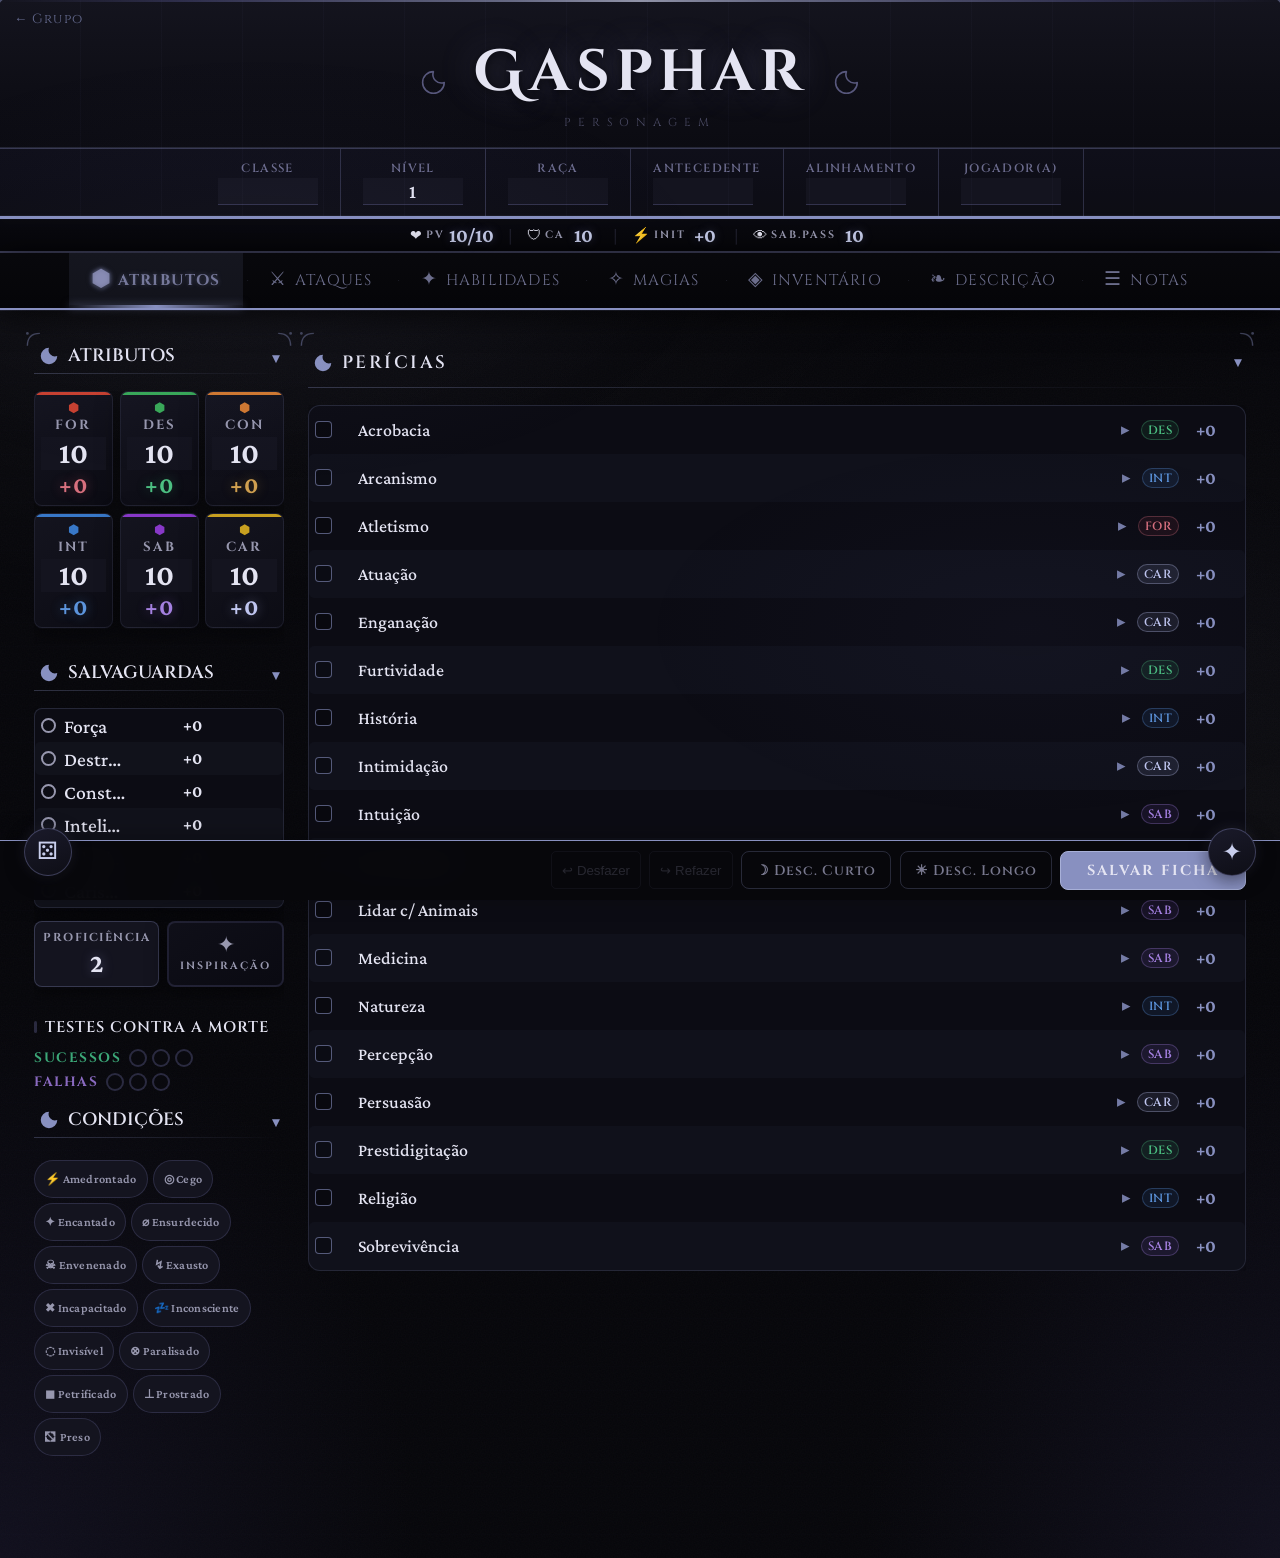
==== commit 09f7112a: "Add files via upload" ====
--- a/ficha.html
+++ b/ficha.html
@@ -4,7 +4,7 @@
 <head>
   <meta charset="UTF-8">
   <meta name="viewport" content="width=device-width, initial-scale=1.0">
-  <title>A Maldição de Strahd — Ficha de Personagem</title>
+  <title>Umbra — Ficha de Personagem</title>
 
   <!-- Fontes medievais do Google Fonts -->
   <link
@@ -26,11 +26,12 @@
   <link rel="stylesheet" href="css/11-correcoes-v6.css">
   <link rel="stylesheet" href="css/12-temas-unificados.css">
   <link rel="stylesheet" href="css/13-identidade-temas.css">
+  <link rel="stylesheet" href="css/14-alinhamento.css">
   <link rel="stylesheet" href="strahd-rework.css">
   <link rel="stylesheet" href="tema-umbra.css">
 </head>
 
-<body class="tema-strahd">
+<body class="tema-umbra">
 
   <!-- ════ CABEÇALHO CINEMATOGRÁFICO ════ -->
   <div id="header">
@@ -49,7 +50,9 @@
           oninput="atualizarTudo()"></div>
       <div class="hfield"><label>Raça</label><input id="raca" type="text"></div>
       <div class="hfield"><label>Antecedente</label><input id="antecedente" type="text"></div>
-      <div class="hfield"><label>Alinhamento</label><input id="alinhamento" type="text"></div>
+      <div class="hfield"><label>Alinhamento</label><input id="alinhamento-display" type="text" readonly
+          style="cursor:pointer" title="Clique para ajustar em Descrição"
+          onclick="showTab('descricao', document.querySelectorAll('.tab-btn')[5])"></div>
       <div class="hfield"><label>Jogador(a)</label><input id="jogador" type="text"></div>
       <div class="hfield hfield-custom" id="hfield-custom-wrap" style="display:none;">
         <label id="hfield-custom-label">Personalizado</label>
@@ -66,7 +69,7 @@
   <!-- ════ BARRA DE ABAS ════ -->
   <div id="tabs">
     <div id="tab-indicator"></div>
-    <button class="tab-btn active" onclick="showTab('atributos', this)"><span class="tab-icon">⬟</span><span class="tab-label">Atributos</span></button>
+    <button class="tab-btn active" onclick="showTab('atributos', this)"><span class="tab-icon">⬢</span><span class="tab-label">Atributos</span></button>
     <button class="tab-btn" onclick="showTab('ataques', this)"><span class="tab-icon">⚔</span><span class="tab-label">Ataques</span></button>
     <button class="tab-btn" onclick="showTab('habilidades', this)"><span class="tab-icon">✦</span><span class="tab-label">Habilidades</span></button>
     <button class="tab-btn" onclick="showTab('magias', this)"><span class="tab-icon">✧</span><span class="tab-label">Magias</span></button>
@@ -87,37 +90,37 @@
           <div class="section-title">Atributos</div>
           <div class="attr-grid">
             <div class="attr-card attr-for" data-attr="for">
-              <div class="attr-gem">⬟</div>
+              <div class="attr-gem">⬢</div>
               <label>FOR</label>
               <input type="number" id="for" value="10" oninput="atualizarTudo()">
               <span class="attr-mod" id="for-mod" title="Clique para usar no rolador" onclick="usarModNoRolador('for')" style="cursor:pointer">+0</span>
             </div>
             <div class="attr-card attr-des" data-attr="des">
-              <div class="attr-gem">⬟</div>
+              <div class="attr-gem">⬢</div>
               <label>DES</label>
               <input type="number" id="des" value="10" oninput="atualizarTudo()">
               <span class="attr-mod" id="des-mod" title="Clique para usar no rolador" onclick="usarModNoRolador('des')" style="cursor:pointer">+0</span>
             </div>
             <div class="attr-card attr-con" data-attr="con">
-              <div class="attr-gem">⬟</div>
+              <div class="attr-gem">⬢</div>
               <label>CON</label>
               <input type="number" id="con" value="10" oninput="atualizarTudo()">
               <span class="attr-mod" id="con-mod" title="Clique para usar no rolador" onclick="usarModNoRolador('con')" style="cursor:pointer">+0</span>
             </div>
             <div class="attr-card attr-int" data-attr="int">
-              <div class="attr-gem">⬟</div>
+              <div class="attr-gem">⬢</div>
               <label>INT</label>
               <input type="number" id="int" value="10" oninput="atualizarTudo()">
               <span class="attr-mod" id="int-mod" title="Clique para usar no rolador" onclick="usarModNoRolador('int')" style="cursor:pointer">+0</span>
             </div>
             <div class="attr-card attr-sab" data-attr="sab">
-              <div class="attr-gem">⬟</div>
+              <div class="attr-gem">⬢</div>
               <label>SAB</label>
               <input type="number" id="sab" value="10" oninput="atualizarTudo()">
               <span class="attr-mod" id="sab-mod" title="Clique para usar no rolador" onclick="usarModNoRolador('sab')" style="cursor:pointer">+0</span>
             </div>
             <div class="attr-card attr-car" data-attr="car">
-              <div class="attr-gem">⬟</div>
+              <div class="attr-gem">⬢</div>
               <label>CAR</label>
               <input type="number" id="car" value="10" oninput="atualizarTudo()">
               <span class="attr-mod" id="car-mod" title="Clique para usar no rolador" onclick="usarModNoRolador('car')" style="cursor:pointer">+0</span>
@@ -620,6 +623,40 @@
           <textarea class="note" id="aparencia" style="min-height:90px;"></textarea>
         </div>
         <div>
+          <div class="section-title">Alinhamento</div>
+          <div class="alin-widget">
+            <span class="frame-corner fc-tl"></span><span class="frame-corner fc-tr"></span>
+            <span class="frame-corner fc-bl"></span><span class="frame-corner fc-br"></span>
+            <div class="alin-nome" id="alinhamento-nome">Neutro</div>
+            <div class="alin-eixo">
+              <div class="alin-labels"><span class="alin-lado alin-lado-leal">Leal</span><span class="alin-lado alin-lado-caotico">Caótico</span></div>
+              <div class="alin-track">
+                <input type="range" class="alin-slider alin-slider-lc" id="alinhamento-lc" min="-100" max="100" value="0" step="20" oninput="atualizarAlinhamento()">
+                <div class="alin-ticks"><span></span><span></span><span></span><span></span><span></span><span></span><span></span><span></span><span></span><span></span><span></span></div>
+              </div>
+            </div>
+            <div class="alin-eixo">
+              <div class="alin-labels"><span class="alin-lado alin-lado-bom">Bom</span><span class="alin-lado alin-lado-mau">Mau</span></div>
+              <div class="alin-track">
+                <input type="range" class="alin-slider alin-slider-bm" id="alinhamento-bm" min="-100" max="100" value="0" step="20" oninput="atualizarAlinhamento()">
+                <div class="alin-ticks"><span></span><span></span><span></span><span></span><span></span><span></span><span></span><span></span><span></span><span></span><span></span></div>
+              </div>
+            </div>
+          </div>
+
+          <div class="section-title">Corrupção <span class="corr-nivel" id="corrupcao-nivel">Ilesa</span></div>
+          <div class="alin-widget corr-widget">
+            <span class="frame-corner fc-tl"></span><span class="frame-corner fc-tr"></span>
+            <span class="frame-corner fc-bl"></span><span class="frame-corner fc-br"></span>
+            <div class="alin-eixo">
+              <div class="alin-labels"><span class="corr-lado-inicio">Ilesa</span><span class="corr-lado-fim">Consumida</span></div>
+              <div class="alin-track">
+                <input type="range" class="alin-slider corr-slider" id="corrupcao" min="0" max="100" value="0" step="5" oninput="atualizarCorrupcao()">
+                <div class="alin-ticks corr-ticks"><span></span><span></span><span></span><span></span><span></span></div>
+              </div>
+            </div>
+          </div>
+
           <div class="section-title">Personalidade</div>
           <div class="desc-field"><label>Traços de Personalidade</label><textarea class="note" id="personalidade"
               style="min-height:65px;"></textarea></div>
--- a/css/01-base-v3.css
+++ b/css/01-base-v3.css
@@ -0,0 +1,3469 @@
+/* ============================================================
+   Arquivo gerado a partir da divisão do style.css original.
+   ORDEM DE CARGA IMPORTA — muitas regras aqui dependem de
+   vir depois/antes de outras (cascata CSS + !important).
+   Não reordenar os <link> no ficha.html.
+============================================================ */
+
+/* ============================================================
+   FICHA DE D&D 5e — style.css  (Redesign Moderno-Medieval)
+============================================================ */
+
+/* ── 1. VARIÁVEIS ──
+   Bloco único e consolidado (2026-07). Antes estas variáveis
+   estavam espalhadas em 6 blocos :root diferentes (neste arquivo
+   e em 02-melhorias-v2.css, 03-tipografia-v3.css e
+   strahd-rework.css), cada uma podendo silenciosamente sobrescrever
+   a anterior conforme a ordem de carga. Os valores abaixo são os
+   valores finais que já estavam realmente em vigor — exceto
+   --ink-light/--ink-muted/--ink-mid, que tinham uma sobrescrita
+   esquecida (valores marrom-escuro de um tema claro/pergaminho
+   antigo) tornando texto quase ilegível sobre o fundo escuro atual;
+   restaurados aqui para os valores claros corretos.
+   Overrides condicionais por tema (body.tema-strahd, body.tema-umbra
+   etc.) continuam nos respectivos arquivos de tema. ── */
+:root {
+    /* ── Tema Strahd — padrão da campanha ── */
+    --page:         #080305;
+    /* Fundo — negro absoluto com toque bordô-carmesim */
+    --parch:        #140610;
+    /* Cards — negro profundo */
+    --parch-mid:    #200c18;
+    /* Inputs — tom vinho-escuro */
+    --parch-deep:   #301020;
+    /* Hover / seleções */
+    --parch-border: #7a1520;
+    /* Bordas — vermelho sangue coagulado */
+
+    /* Acento carmesim */
+    --gold:         #c82040;
+    --gold-light:   #e0304e;
+    --gold-pale:    #f07080;
+    --gold-rgb: 200,150,10;
+
+    /* Tinta — texto claro sobre fundo escuro */
+    --ink:          #f0dce0;
+    /* texto principal: branco envelhecido rosado */
+    --ink-mid:      #d4b0b8;
+    --ink-light:    #a07880;
+    --ink-muted:    #604850;
+    /* placeholders, detalhes sutis */
+
+    /* Header */
+    --header-top:   #1e0810;
+    --header-mid:   #140508;
+    --header-bot:   #080305;
+
+    /* Abas */
+    --tabs-top:     #060102;
+    --tabs-bot:     #030001;
+    --tabs-txt-off:   rgba(220,190,100,0.65);
+    --tabs-txt-hover: rgba(240,210,130,0.9);
+
+    /* Barra inferior */
+    --bar-bg:       rgba(4,1,3,0.97);
+
+    /* Status */
+    --red: #c82040;
+    --green: #1a8a4a;
+
+    /* Atributos — cores com contraste reforçado */
+    --for-color: #c84030;
+    --des-color: #38a858;
+    --con-color: #d07830;
+    --int-color: #3878c8;
+    --sab-color: #8838c8;
+    --car-color: #c8a020;
+
+    /* PV — cores auxiliares (usadas nos estados baixo/crítico) */
+    --pv-bar-color: #185818;
+    --pv-bar-low:   #c87800;
+    --pv-bar-crit:  #881010;
+
+    /* Fontes */
+    --font-title: 'Cinzel Decorative', 'Philosopher', Luminari, fantasy;
+    --font-heading: 'Cinzel', 'Philosopher', Luminari, fantasy;
+    /* Cinzel primeiro: gótico mas muito mais legível que Luminari
+       (que só existe no macOS e é difícil de ler em tamanho pequeno) */
+    --font-body: 'Crimson Pro', 'IM Fell English', serif;
+    /* Crimson Pro primeiro: mais legível para texto */
+    --font-number: 'Crimson Pro', 'Georgia', serif;
+    /* fonte limpa e legível para valores numéricos */
+    --font-size-base: 17px;
+
+    /* Sombras premium e raios (identidade "rework") */
+    --shadow-sm:  0 2px 12px rgba(0,0,0,0.18), 0 1px 3px rgba(0,0,0,0.10);
+    --shadow-md:  0 6px 28px rgba(0,0,0,0.22), 0 2px 6px rgba(0,0,0,0.12);
+    --shadow-lg:  0 16px 56px rgba(0,0,0,0.30), 0 4px 12px rgba(0,0,0,0.15);
+    --radius:    12px;
+    --radius-sm:  8px;
+
+    /* Easing cinematográfico */
+    --ease-out: cubic-bezier(0.22, 1, 0.36, 1);
+    --ease-in-out: cubic-bezier(0.4, 0, 0.2, 1);
+
+    /* Sistema de espaçamento (base 4px) */
+    --sp-xs:  4px;
+    --sp-sm:  8px;
+    --sp-md:  12px;
+    --sp-lg:  16px;
+    --sp-xl:  24px;
+    --sp-xxl: 32px;
+}
+
+/* ── 2. RESET ── */
+*,
+*::before,
+*::after {
+    box-sizing: border-box;
+    margin: 0;
+    padding: 0;
+}
+
+body {
+    background: var(--page);
+    background-image:
+        radial-gradient(ellipse at 20% 20%, rgba(var(--gold-rgb, 160,100,20), 0.10) 0%, transparent 50%),
+        radial-gradient(ellipse at 80% 80%, rgba(var(--gold-rgb, 160,100,20), 0.07) 0%, transparent 50%),
+        url("data:image/svg+xml,%3Csvg width='60' height='60' xmlns='http://www.w3.org/2000/svg'%3E%3Cfilter id='n'%3E%3CfeTurbulence type='fractalNoise' baseFrequency='0.9' numOctaves='4' stitchTiles='stitch'/%3E%3C/filter%3E%3Crect width='60' height='60' filter='url(%23n)' opacity='0.03'/%3E%3C/svg%3E");
+    font-family: var(--font-body);
+    font-size: 17px;
+    color: var(--ink);
+    min-height: 100vh;
+}
+
+/* ── 3. CABEÇALHO CINEMATOGRÁFICO ── */
+#header {
+    background: linear-gradient(180deg, var(--header-top) 0%, var(--header-mid) 50%, var(--header-bot) 100%);
+    border-bottom: 3px solid var(--gold);
+    border-top: 4px double var(--gold);
+    position: relative;
+    overflow: hidden;
+    box-shadow: 0 4px 20px rgba(var(--gold-rgb, 160,100,20), 0.20);
+}
+
+/* Linhas ornamentais de fundo */
+#header::before {
+    content: '';
+    position: absolute;
+    inset: 0;
+    background-image:
+        repeating-linear-gradient(90deg, transparent, transparent 60px, rgba(var(--gold-rgb, 160,100,20), 0.05) 60px, rgba(var(--gold-rgb, 160,100,20), 0.05) 61px);
+    pointer-events: none;
+}
+
+#header-hero {
+    display: flex;
+    align-items: center;
+    justify-content: center;
+    padding: 2rem 2rem 1rem;
+    gap: 1.5rem;
+    position: relative;
+}
+
+#header-ornament-left,
+#header-ornament-right {
+    font-size: 1.8rem;
+    color: var(--gold);
+    opacity: 0.7;
+    flex-shrink: 0;
+    letter-spacing: 8px;
+    display: flex;
+    align-items: center;
+    justify-content: center;
+}
+#header-ornament-left svg,
+#header-ornament-right svg {
+    width: 1.7rem;
+    height: 1.7rem;
+    fill: none;
+    stroke: currentColor;
+    stroke-width: 1.3;
+    stroke-linecap: round;
+    stroke-linejoin: round;
+}
+
+#header-center {
+    text-align: center;
+}
+
+#nome-personagem {
+    font-family: var(--font-title);
+    font-size: 3.2rem;
+    font-weight: 700;
+    color: var(--ink-mid);
+    letter-spacing: 5px;
+    outline: none;
+    cursor: text;
+    text-shadow: 0 1px 4px rgba(var(--gold-rgb, 160,100,20), 0.18);
+    transition: text-shadow 0.3s var(--ease-out), color 0.2s var(--ease-out);
+    display: inline-block;
+    min-width: 180px;
+}
+
+#nome-personagem:focus {
+    color: var(--ink);
+    text-shadow: 0 2px 8px rgba(var(--gold-rgb, 160,100,20), 0.28);
+}
+
+#header-sub {
+    font-family: var(--font-heading);
+    font-size: 0.62rem;
+    letter-spacing: 6px;
+    color: rgba(var(--gold-rgb, 160,100,20), 0.55);
+    margin-top: 3px;
+    text-transform: uppercase;
+}
+
+/* Barra de campos do personagem */
+#header-fields {
+    display: flex;
+    justify-content: center;
+    gap: 0;
+    border-top: 1px solid rgba(var(--gold-rgb, 160,100,20), 0.3);
+    background: rgba(var(--gold-rgb, 160,100,20), 0.08);
+    flex-wrap: wrap;
+}
+
+.hfield {
+    display: flex;
+    flex-direction: column;
+    gap: 2px;
+    text-align: center;
+    padding: 0.65rem 1.3rem;
+    border-right: 1px solid rgba(var(--gold-rgb, 160,100,20), 0.25);
+    transition: background 0.2s var(--ease-out);
+}
+
+.hfield:last-child {
+    border-right: none;
+}
+
+.hfield:hover {
+    background: rgba(var(--gold-rgb, 160,100,20), 0.10);
+}
+
+.hfield label {
+    font-family: var(--font-heading);
+    font-size: 0.72rem;
+    letter-spacing: 1px;
+    color: var(--ink-light);
+    text-transform: uppercase;
+}
+
+.hfield input {
+    background: transparent;
+    border: none;
+    border-bottom: 1px solid rgba(var(--gold-rgb, 160,100,20), 0.35);
+    color: var(--ink);
+    font-family: var(--font-body);
+    font-size: 1.1rem;
+    font-weight: 600;
+    outline: none;
+    width: 100px;
+    padding: 2px 4px;
+    text-align: center;
+    transition: border-color 0.2s var(--ease-out);
+}
+
+.hfield input:focus {
+    border-bottom-color: var(--gold);
+    color: var(--ink);
+}
+
+.hfield input[type=number] {
+    -moz-appearance: textfield;
+}
+.hfield input[type=number]::-webkit-outer-spin-button,
+.hfield input[type=number]::-webkit-inner-spin-button {
+    -webkit-appearance: none;
+    margin: 0;
+}
+
+/* ── 4. BARRA DE ABAS ── */
+#tabs {
+    background: linear-gradient(180deg, var(--tabs-top) 0%, var(--tabs-bot) 100%);
+    display: flex;
+    border-bottom: 2px solid var(--gold);
+    padding: 0 1.5rem;
+    justify-content: center;
+    gap: 4px;
+    position: sticky;
+    top: 0;
+    z-index: 100;
+    box-shadow: 0 4px 20px rgba(0, 0, 0, 0.35);
+}
+
+.tab-btn {
+    display: flex;
+    align-items: center;
+    gap: 6px;
+    font-family: var(--font-heading);
+    font-size: 0.85rem;
+    letter-spacing: 1px;
+    padding: 0.9rem 1.2rem;
+    background: none;
+    border: none;
+    border-bottom: 3px solid transparent;
+    cursor: pointer;
+    color: var(--tabs-txt-off);
+    transition: all 0.2s var(--ease-out);
+    margin-bottom: -2px;
+    white-space: nowrap;
+    text-transform: uppercase;
+}
+
+.tab-btn:hover {
+    color: var(--tabs-txt-hover);
+    background: rgba(var(--gold-rgb, 160,100,20), 0.05);
+}
+
+.tab-btn.active {
+    color: var(--gold-pale);
+    border-bottom-color: var(--gold);
+    background: rgba(var(--gold-rgb, 160,100,20), 0.08);
+}
+
+.tab-icon {
+    font-size: 1rem;
+    line-height: 1;
+}
+
+.tab-panel {
+    display: none;
+}
+
+.tab-panel.active {
+    display: block;
+}
+
+/* ── 5. CORPO ── */
+#sheet-body {
+    max-width: 1280px;
+    margin: 0 auto;
+    padding: 1.75rem 2rem 6rem;
+    background: transparent;
+}
+
+/* ── 6. SECTION TITLE ── */
+.section-title {
+    font-family: var(--font-heading);
+    font-size: 0.92rem;
+    letter-spacing: 2px;
+    color: var(--ink);
+    text-transform: uppercase;
+    margin-bottom: 0.85rem;
+    display: flex;
+    align-items: center;
+    gap: 8px;
+    font-weight: 400;
+}
+
+.section-title::before {
+    content: '';
+    display: inline-block;
+    width: 3px;
+    height: 14px;
+    background: var(--gold);
+    border-radius: 2px;
+    flex-shrink: 0;
+}
+
+.section-title::after {
+    content: '';
+    flex: 1;
+    height: 1px;
+    background: linear-gradient(to right, var(--parch-border), transparent);
+    opacity: 0.4;
+}
+
+/* ── 7. CARDS BASE ── */
+.panel {
+    background: var(--parch);
+    border: 1px solid rgba(var(--gold-rgb, 160,100,20), 0.25);
+    border-radius: var(--radius);
+    box-shadow: var(--shadow-sm);
+    padding: 1rem 1.1rem;
+    margin-bottom: 1rem;
+    transition: box-shadow 0.2s var(--ease-out);
+}
+
+.panel:hover {
+    box-shadow: var(--shadow-md);
+}
+
+/* ── 8. GRID COMBATE ── */
+#atributos-grid {
+    display: grid;
+    grid-template-columns: 250px 1fr;
+    gap: 1.5rem;
+}
+#ataques-grid {
+    display: grid;
+    grid-template-columns: 1fr 1fr;
+    gap: 1.5rem;
+}
+
+/* ── 9. ATRIBUTOS EM CARDS ── */
+.attr-grid {
+    display: grid;
+    grid-template-columns: repeat(3, 1fr);
+    gap: 7px;
+    margin-bottom: 1rem;
+}
+
+.attr-card {
+    background: var(--parch);
+    border: 1.5px solid rgba(var(--gold-rgb, 160,100,20), 0.2);
+    border-radius: var(--radius-sm);
+    padding: 8px 6px 7px;
+    text-align: center;
+    cursor: default;
+    transition: transform 0.15s var(--ease-out), box-shadow 0.15s var(--ease-out), border-color 0.2s var(--ease-out);
+    box-shadow: var(--shadow-sm);
+    position: relative;
+    overflow: hidden;
+}
+
+.attr-card:hover {
+    transform: translateY(-2px);
+    box-shadow: var(--shadow-md);
+    border-color: rgba(var(--gold-rgb, 160,100,20), 0.45);
+}
+
+/* Faixa colorida no topo do card */
+.attr-card::before {
+    content: '';
+    position: absolute;
+    top: 0;
+    left: 0;
+    right: 0;
+    height: 3px;
+    border-radius: var(--radius-sm) var(--radius-sm) 0 0;
+}
+
+.attr-for::before {
+    background: var(--for-color);
+}
+
+.attr-des::before {
+    background: var(--des-color);
+}
+
+.attr-con::before {
+    background: var(--con-color);
+}
+
+.attr-int::before {
+    background: var(--int-color);
+}
+
+.attr-sab::before {
+    background: var(--sab-color);
+}
+
+.attr-car::before {
+    background: var(--car-color);
+}
+
+/* Ícone gem */
+.attr-gem {
+    font-size: 0.75rem;
+    margin-bottom: 1px;
+}
+
+.attr-for .attr-gem {
+    color: var(--for-color);
+}
+
+.attr-des .attr-gem {
+    color: var(--des-color);
+}
+
+.attr-con .attr-gem {
+    color: var(--con-color);
+}
+
+.attr-int .attr-gem {
+    color: var(--int-color);
+}
+
+.attr-sab .attr-gem {
+    color: var(--sab-color);
+}
+
+.attr-car .attr-gem {
+    color: var(--car-color);
+}
+
+.attr-card label {
+    display: block;
+    font-family: var(--font-heading);
+    font-size: 0.75rem;
+    letter-spacing: 1px;
+    color: var(--ink-light);
+    margin-bottom: 3px;
+    font-weight: 400;
+}
+
+.attr-card input {
+    display: block;
+    width: 100%;
+    text-align: center;
+    font-size: 1.7rem;
+    font-weight: 700;
+    font-family: var(--font-number);
+    background: transparent;
+    border: none;
+    color: var(--ink);
+    outline: none;
+    -moz-appearance: textfield;
+    line-height: 1.1;
+}
+
+.attr-card input::-webkit-outer-spin-button,
+.attr-card input::-webkit-inner-spin-button {
+    -webkit-appearance: none;
+}
+
+.attr-mod {
+    display: block;
+    font-family: var(--font-number);
+    font-size: 1.05rem;
+    font-weight: 400;
+    margin-top: 2px;
+}
+
+.attr-for .attr-mod {
+    color: var(--for-color);
+}
+
+.attr-des .attr-mod {
+    color: var(--des-color);
+}
+
+.attr-con .attr-mod {
+    color: var(--con-color);
+}
+
+.attr-int .attr-mod {
+    color: var(--int-color);
+}
+
+.attr-sab .attr-mod {
+    color: var(--sab-color);
+}
+
+.attr-car .attr-mod {
+    color: var(--car-color);
+}
+
+/* ── 10. PROFICIÊNCIA + INSPIRAÇÃO ── */
+.prof-insp-row {
+    display: flex;
+    gap: 8px;
+    margin-top: 0.75rem;
+    margin-bottom: 0.75rem;
+}
+
+.prof-card {
+    flex: 1;
+    background: var(--parch-mid);
+    border: 1px solid rgba(var(--gold-rgb, 160,100,20), 0.3);
+    border-radius: var(--radius-sm);
+    padding: 8px;
+    text-align: center;
+    box-shadow: var(--shadow-sm);
+}
+
+.prof-card label {
+    display: block;
+    font-family: var(--font-heading);
+    font-size: 0.72rem;
+    letter-spacing: 1px;
+    color: var(--ink-light);
+    margin-bottom: 3px;
+}
+
+.prof-card input {
+    display: block;
+    width: 100%;
+    text-align: center;
+    font-size: 1.55rem;
+    font-weight: 700;
+    font-family: var(--font-number);
+    background: transparent;
+    border: none;
+    color: var(--gold);
+    outline: none;
+    -moz-appearance: textfield;
+}
+
+.prof-card input::-webkit-outer-spin-button,
+.prof-card input::-webkit-inner-spin-button {
+    -webkit-appearance: none;
+}
+
+.insp-card {
+    flex: 1;
+    background: var(--parch-mid);
+    border: 2px solid rgba(var(--gold-rgb, 160,100,20), 0.3);
+    border-radius: var(--radius-sm);
+    padding: 8px;
+    text-align: center;
+    cursor: pointer;
+    transition: all 0.2s var(--ease-out);
+    box-shadow: var(--shadow-sm);
+    user-select: none;
+}
+
+.insp-card:hover {
+    border-color: var(--gold);
+    background: var(--parch);
+}
+
+.insp-card.on {
+    background: var(--gold);
+    border-color: var(--gold-light);
+    box-shadow: 0 0 12px rgba(var(--gold-rgb, 160,100,20), 0.4);
+}
+
+.insp-icon {
+    font-size: 1.3rem;
+    color: var(--ink-light);
+    transition: color 0.2s var(--ease-out), transform 0.2s var(--ease-out);
+}
+
+.insp-card.on .insp-icon {
+    color: var(--parch);
+    transform: scale(1.2);
+}
+
+.insp-label {
+    font-family: var(--font-heading);
+    font-size: 0.72rem;
+    letter-spacing: 1px;
+    color: var(--ink-light);
+    margin-top: 2px;
+}
+
+.insp-card.on .insp-label {
+    color: rgba(255, 255, 255, 0.8);
+}
+
+/* ── 11. TESTES DE RESISTÊNCIA ── */
+#saves-list {
+    background: var(--parch);
+    border: 1px solid rgba(var(--gold-rgb, 160,100,20), 0.2);
+    border-radius: var(--radius-sm);
+    overflow: hidden;
+    box-shadow: var(--shadow-sm);
+}
+
+.save-row {
+    display: flex;
+    align-items: center;
+    gap: 8px;
+    padding: 7px 10px;
+    border-bottom: 1px solid rgba(var(--gold-rgb, 160,100,20), 0.1);
+    transition: background 0.15s var(--ease-out);
+}
+
+.save-row:last-child {
+    border-bottom: none;
+}
+
+.save-row:hover {
+    background: var(--parch-mid);
+}
+
+.save-dot {
+    width: 15px;
+    height: 15px;
+    border-radius: 50%;
+    border: 2px solid var(--ink-light);
+    cursor: pointer;
+    flex-shrink: 0;
+    transition: all 0.2s var(--ease-out);
+}
+
+.save-dot.on {
+    background: var(--gold);
+    border-color: var(--gold);
+    box-shadow: 0 0 6px rgba(var(--gold-rgb, 160,100,20), 0.4);
+}
+
+.save-row span {
+    flex: 1;
+    font-family: var(--font-body);
+    font-size: 1.15rem;
+    color: var(--ink);
+    font-weight: 500;
+}
+
+.save-bonus {
+    font-family: var(--font-number);
+    font-size: 1.05rem;
+    font-weight: 600;
+    font-weight: 400;
+    color: var(--gold);
+    min-width: 28px;
+    text-align: right;
+}
+
+/* ── 12. TESTES CONTRA A MORTE ── */
+.death-section-title {
+    font-family: var(--font-heading);
+    font-size: 0.82rem;
+    letter-spacing: 2px;
+    color: var(--ink);
+    text-transform: uppercase;
+    margin-bottom: 0.65rem;
+    display: flex;
+    align-items: center;
+    gap: 8px;
+    margin-top: 0.75rem;
+}
+
+.death-section-title::before {
+    content: '';
+    display: inline-block;
+    width: 3px;
+    height: 12px;
+    background: var(--red);
+    border-radius: 2px;
+    flex-shrink: 0;
+}
+
+.death-label-suc {
+    font-family: var(--font-heading);
+    font-size: 0.78rem;
+    letter-spacing: 1px;
+    color: var(--green);
+    min-width: 64px;
+}
+
+.death-label-fail {
+    font-family: var(--font-heading);
+    font-size: 0.78rem;
+    letter-spacing: 1px;
+    color: var(--red);
+    min-width: 64px;
+}
+
+.dcircle {
+    width: 18px;
+    height: 18px;
+    border-radius: 50%;
+    border: 2px solid var(--ink-light);
+    cursor: pointer;
+    transition: all 0.2s var(--ease-out);
+    appearance: none;
+    -webkit-appearance: none;
+    display: inline-block;
+    flex-shrink: 0;
+    margin: 0;
+}
+
+.dcircle.suc:checked {
+    background: var(--green);
+    border-color: var(--green);
+    box-shadow: 0 0 6px rgba(30, 88, 40, 0.4);
+}
+
+.dcircle.fail:checked {
+    background: var(--red);
+    border-color: var(--red);
+    box-shadow: 0 0 6px rgba(144, 24, 24, 0.4);
+}
+
+/* Compat: manter suporte ao .on legado (undo/redo pode restaurar divs) */
+.dcircle.suc.on {
+    background: var(--green);
+    border-color: var(--green);
+    box-shadow: 0 0 6px rgba(30, 88, 40, 0.4);
+}
+
+.dcircle.fail.on {
+    background: var(--red);
+    border-color: var(--red);
+    box-shadow: 0 0 6px rgba(144, 24, 24, 0.4);
+}
+
+/* ── 13. BIG-NUM ── */
+.big-num {
+    text-align: center;
+    background: var(--parch);
+    border: 1px solid rgba(var(--gold-rgb, 160,100,20), 0.25);
+    border-radius: var(--radius-sm);
+    padding: 7px 6px 5px;
+    box-shadow: var(--shadow-sm);
+    transition: box-shadow 0.2s var(--ease-out);
+}
+
+.big-num:hover {
+    box-shadow: var(--shadow-md);
+}
+
+.big-num label {
+    display: block;
+    font-family: var(--font-heading);
+    font-size: 0.72rem;
+    letter-spacing: 1px;
+    color: var(--ink-light);
+    margin-bottom: 3px;
+    font-weight: 400;
+}
+
+.big-num input {
+    display: block;
+    width: 100%;
+    text-align: center;
+    font-size: 1.55rem;
+    font-weight: 700;
+    font-family: var(--font-number);
+    background: transparent;
+    border: none;
+    border-bottom: 1px solid rgba(var(--gold-rgb, 160,100,20), 0.2);
+    color: var(--ink);
+    outline: none;
+    -moz-appearance: textfield;
+    transition: border-color 0.2s var(--ease-out);
+}
+
+.big-num input:focus {
+    border-bottom-color: var(--gold);
+}
+
+.big-num input::-webkit-outer-spin-button,
+.big-num input::-webkit-inner-spin-button {
+    -webkit-appearance: none;
+}
+
+/* ── 14. BARRA DE VIDA ── */
+.pv-bar-wrap {
+    position: relative;
+    height: 34px;
+    box-sizing: border-box;
+    background: transparent;
+    border-radius: 17px;
+    overflow: hidden;
+    margin: 6px 0;
+    border: 1px solid rgba(255,255,255,0.06);
+    display: flex;
+    align-items: stretch;
+}
+
+.pv-bar {
+    height: 100%;
+    box-sizing: border-box;
+    flex: 0 0 auto;
+    transition: width 0.4s ease, background 0.6s var(--ease-out);
+    display: flex;
+    align-items: center;
+    justify-content: center;
+    overflow: hidden;
+}
+
+.pv-bar-label {
+    font-family: var(--font-number);
+    font-size: 0.92rem;
+    font-weight: 600;
+    color: rgba(0,0,0,0.65);
+    text-shadow: 0 1px 1px rgba(255,255,255,0.25);
+    white-space: nowrap;
+}
+
+.pv-bar-temp {
+    height: 100%;
+    box-sizing: border-box;
+    flex: 0 0 auto;
+    background: linear-gradient(180deg, #7dd0c8, #4fa89f);
+    transition: width 0.4s ease;
+    pointer-events: none;
+    display: flex;
+    align-items: center;
+    justify-content: center;
+    overflow: hidden;
+}
+
+.pv-bar-temp-label {
+    font-family: var(--font-number);
+    font-size: 0.92rem;
+    font-weight: 600;
+    color: rgba(0,0,0,0.6);
+    text-shadow: 0 1px 1px rgba(255,255,255,0.2);
+    white-space: nowrap;
+}
+
+.pv-bar-text {
+    position: absolute;
+    top: 50%;
+    left: 50%;
+    transform: translate(-50%, -50%);
+    font-family: var(--font-number);
+    font-size: 0.92rem;
+    color: white;
+    text-shadow: 0 1px 5px rgba(0, 0, 0, 0.9), 0 0 12px rgba(0,0,0,0.5);
+    white-space: nowrap;
+    z-index: 2;
+    font-weight: 500;
+    letter-spacing: 1px;
+}
+
+.pv-bar.pv-high {
+    background: linear-gradient(90deg, #1a5c1a, #2e8a2e) !important;
+}
+
+.pv-bar.pv-medium {
+    background: linear-gradient(90deg, #7a5400, #b07a00) !important;
+}
+
+.pv-bar.pv-critical {
+    background: linear-gradient(90deg, #6b0f0f, #aa1a1a) !important;
+    animation: pv-pulse 1s ease-in-out infinite;
+}
+
+.pv-bar.pv-dead {
+    background: #2a0a0a !important;
+    width: 0% !important;
+}
+
+@keyframes pv-pulse {
+
+    0%,
+    100% {
+        opacity: 1
+    }
+
+    50% {
+        opacity: 0.65
+    }
+}
+
+.heart-critical {
+    display: inline-block;
+    animation: pulse-heart 0.65s ease-in-out infinite;
+    color: #c03030;
+    font-size: 0.9em;
+    margin-left: 6px;
+    vertical-align: middle;
+}
+
+@keyframes pulse-heart {
+
+    0%,
+    100% {
+        transform: scale(1)
+    }
+
+    50% {
+        transform: scale(1.4)
+    }
+}
+
+/* ── 15. ARMADURA ── */
+.armadura-box {
+    background: var(--parch-mid);
+    border: 1px solid rgba(var(--gold-rgb, 160,100,20), 0.2);
+    border-radius: var(--radius-sm);
+    padding: 10px 12px;
+    box-shadow: var(--shadow-sm);
+}
+
+.arm-row {
+    display: flex;
+    align-items: center;
+    gap: 8px;
+    margin-bottom: 7px;
+    flex-wrap: wrap;
+}
+
+.arm-label {
+    font-family: var(--font-heading);
+    font-size: 0.72rem;
+    letter-spacing: 1px;
+    color: var(--ink-light);
+    text-transform: uppercase;
+    white-space: nowrap;
+}
+
+.arm-input-text {
+    flex: 1;
+    background: var(--parch-mid);
+    border: 1px solid rgba(var(--gold-rgb, 160,100,20), 0.25);
+    border-radius: var(--radius-sm);
+    padding: 5px 10px;
+    font-family: var(--font-body);
+    font-size: 1.05rem;
+    color: var(--ink);
+    outline: none;
+    transition: border-color 0.2s var(--ease-out);
+}
+
+.arm-input-text:focus {
+    border-color: var(--gold);
+}
+
+.arm-input-num {
+    width: 60px;
+    text-align: center;
+    background: var(--parch-mid);
+    border: 1px solid rgba(var(--gold-rgb, 160,100,20), 0.25);
+    border-radius: var(--radius-sm);
+    padding: 5px 6px;
+    font-family: var(--font-number);
+    font-size: 1.1rem;
+    font-weight: 700;
+    color: var(--ink);
+    outline: none;
+    -moz-appearance: textfield;
+    transition: border-color 0.2s var(--ease-out);
+}
+
+.arm-input-num:focus {
+    border-color: var(--gold);
+}
+
+.arm-input-num::-webkit-outer-spin-button,
+.arm-input-num::-webkit-inner-spin-button {
+    -webkit-appearance: none;
+}
+
+.arm-select {
+    background: var(--parch-mid);
+    border: 1px solid rgba(var(--gold-rgb, 160,100,20), 0.25);
+    border-radius: var(--radius-sm);
+    padding: 5px 8px;
+    font-family: var(--font-body);
+    font-size: 1rem;
+    color: var(--ink);
+    outline: none;
+    cursor: pointer;
+    transition: border-color 0.2s var(--ease-out);
+}
+
+.arm-select:focus {
+    border-color: var(--gold);
+}
+
+.arm-check-label {
+    display: flex;
+    align-items: center;
+    gap: 5px;
+    font-size: 1rem;
+    cursor: pointer;
+    white-space: nowrap;
+    font-family: var(--font-body);
+}
+
+/* ── 16. ATAQUES ── */
+.attacks-table,
+.mun-table {
+    width: 100%;
+    border-collapse: collapse;
+    font-size: 1rem;
+    border-radius: var(--radius-sm);
+    overflow: hidden;
+    box-shadow: var(--shadow-sm);
+}
+
+.attacks-table thead tr,
+.mun-table thead tr {
+    background: var(--ink-mid);
+    color: var(--parch-mid);
+}
+
+.attacks-table th,
+.mun-table th {
+    font-family: var(--font-heading);
+    font-size: 0.75rem;
+    letter-spacing: 1px;
+    padding: 9px 8px;
+    text-align: left;
+    font-weight: 400;
+    text-transform: uppercase;
+}
+
+.attacks-table tbody tr,
+.mun-table tbody tr {
+    border-bottom: 1px solid rgba(var(--gold-rgb, 160,100,20), 0.12);
+    background: var(--parch);
+    transition: background 0.15s var(--ease-out);
+}
+
+.attacks-table tbody tr:nth-child(even),
+.mun-table tbody tr:nth-child(even) {
+    background: var(--parch-mid);
+}
+
+.attacks-table tbody tr:hover,
+.mun-table tbody tr:hover {
+    background: #f5e8c8;
+}
+
+.attacks-table td input,
+.mun-table td input {
+    width: 100%;
+    background: transparent;
+    border: none;
+    outline: none;
+    font-family: var(--font-body);
+    font-size: 1.1rem;
+    color: var(--ink);
+    padding: 6px 7px;
+}
+
+.attacks-table td.rm,
+.mun-table td.rm {
+    width: 28px;
+    text-align: center;
+}
+
+/* ── 17. PERÍCIAS ── */
+.pericias-panel {
+    background: var(--parch);
+    border: 1px solid rgba(var(--gold-rgb, 160,100,20), 0.2);
+    border-radius: var(--radius);
+    box-shadow: var(--shadow-sm);
+    overflow: hidden;
+}
+
+.skill-row {
+    display: flex;
+    align-items: center;
+    gap: 7px;
+    padding: 6px 10px;
+    border-bottom: 1px solid rgba(var(--gold-rgb, 160,100,20), 0.08);
+    transition: background 0.15s var(--ease-out);
+    font-size: 1.05rem;
+}
+
+.skill-row:last-child {
+    border-bottom: none;
+}
+
+.skill-row:hover {
+    background: var(--parch-mid);
+}
+
+/* ── Descrição expansível de perícia ── */
+.skill-item {
+    display: flex;
+    flex-direction: column;
+}
+.skill-desc-toggle {
+    background: none;
+    border: none;
+    color: var(--gold);
+    cursor: pointer;
+    font-size: 1rem;
+    padding: 2px 6px;
+    line-height: 1;
+    flex-shrink: 0;
+    opacity: 0.85;
+    transition: transform 0.2s var(--ease-out), opacity 0.15s var(--ease-out), color 0.15s var(--ease-out);
+}
+.skill-desc-toggle:hover {
+    opacity: 1;
+    color: var(--gold);
+}
+.skill-desc-toggle.open {
+    transform: rotate(90deg);
+    opacity: 1;
+    color: var(--gold);
+}
+.skill-desc {
+    max-height: 0;
+    overflow: hidden;
+    opacity: 0;
+    font-size: 0.82rem;
+    color: var(--ink-light);
+    line-height: 1.4;
+    padding: 0 10px;
+    transition: max-height 0.25s var(--ease-out), opacity 0.2s var(--ease-out), padding 0.25s var(--ease-out);
+}
+.skill-desc.open {
+    max-height: 80px;
+    opacity: 1;
+    padding: 2px 10px 8px;
+}
+
+.skill-check,
+.prof-check {
+    appearance: none;
+    -webkit-appearance: none;
+    width: 17px;
+    height: 17px;
+    border: 1.5px solid rgba(var(--gold-rgb, 160,100,20), 0.6);
+    border-radius: 4px;
+    background: rgba(0,0,0,0.25);
+    flex-shrink: 0;
+    cursor: pointer;
+    position: relative;
+    transition: background 0.15s var(--ease-out), border-color 0.15s var(--ease-out), box-shadow 0.15s var(--ease-out);
+}
+.skill-check:hover,
+.prof-check:hover {
+    border-color: var(--gold);
+    box-shadow: 0 0 6px rgba(var(--gold-rgb, 160,100,20), 0.35);
+}
+.skill-check:checked,
+.prof-check:checked {
+    background: var(--gold);
+    border-color: var(--gold);
+}
+.skill-check:checked::after,
+.prof-check:checked::after {
+    content: '';
+    position: absolute;
+    left: 5px;
+    top: 1px;
+    width: 4px;
+    height: 8px;
+    border: solid var(--page);
+    border-width: 0 2px 2px 0;
+    transform: rotate(45deg);
+}
+
+.skill-name {
+    flex: 1;
+    font-family: var(--font-body);
+    font-size: 1.15rem;
+    font-weight: 500;
+    color: var(--ink);
+}
+
+/* Tag colorida do atributo */
+.skill-attr {
+    font-family: var(--font-heading);
+    font-size: 0.72rem;
+    letter-spacing: 0.5px;
+    font-weight: 400;
+    padding: 1px 6px;
+    border-radius: 10px;
+    border: 1px solid;
+    min-width: 28px;
+    text-align: center;
+}
+
+.skill-attr.attr-for {
+    color: var(--for-color);
+    border-color: var(--for-color);
+    background: rgba(192, 57, 43, 0.08);
+}
+
+.skill-attr.attr-des {
+    color: var(--des-color);
+    border-color: var(--des-color);
+    background: rgba(39, 174, 96, 0.08);
+}
+
+.skill-attr.attr-con {
+    color: var(--con-color);
+    border-color: var(--con-color);
+    background: rgba(230, 126, 34, 0.08);
+}
+
+.skill-attr.attr-int {
+    color: var(--int-color);
+    border-color: var(--int-color);
+    background: rgba(41, 128, 185, 0.08);
+}
+
+.skill-attr.attr-sab {
+    color: var(--sab-color);
+    border-color: var(--sab-color);
+    background: rgba(142, 68, 173, 0.08);
+}
+
+.skill-attr.attr-car {
+    color: var(--car-color);
+    border-color: var(--car-color);
+    background: rgba(212, 172, 13, 0.10);
+}
+
+.skill-val {
+    font-family: var(--font-number);
+    font-size: 1rem;
+    font-weight: 600;
+    font-weight: 400;
+    color: var(--gold);
+    min-width: 28px;
+    text-align: right;
+}
+
+/* ── 18. BOTÕES ── */
+.btn-add {
+    font-family: var(--font-heading);
+    font-size: 0.8rem;
+    letter-spacing: 1px;
+    color: var(--ink-mid);
+    background: none;
+    border: 1px solid rgba(var(--gold-rgb, 160,100,20), 0.35);
+    border-radius: var(--radius-sm);
+    padding: 7px 14px;
+    cursor: pointer;
+    margin-top: 6px;
+    transition: all 0.2s var(--ease-out);
+}
+
+.btn-add:hover {
+    border-color: var(--gold);
+    color: var(--gold);
+    background: rgba(var(--gold-rgb, 160,100,20), 0.06);
+}
+
+.btn-remove {
+    font-size: 0.95rem;
+    color: var(--red);
+    background: none;
+    border: 1px solid transparent;
+    border-radius: var(--radius-sm);
+    padding: 2px 5px;
+    cursor: pointer;
+    transition: all 0.2s var(--ease-out);
+    flex-shrink: 0;
+}
+
+.btn-remove:hover {
+    border-color: var(--red);
+    background: rgba(144, 24, 24, 0.06);
+}
+
+/* ── 19. TEXTAREA ── */
+textarea.note {
+    width: 100%;
+    min-height: 80px;
+    background: var(--parch);
+    border: 1px solid rgba(var(--gold-rgb, 160,100,20), 0.25);
+    border-radius: var(--radius-sm);
+    padding: 10px;
+    font-family: var(--font-body);
+    font-size: 1rem;
+    color: var(--ink);
+    outline: none;
+    resize: vertical;
+    line-height: 1.65;
+    transition: border-color 0.2s var(--ease-out), box-shadow 0.2s var(--ease-out);
+}
+
+textarea.note:focus {
+    border-color: var(--gold);
+    box-shadow: 0 0 0 3px rgba(var(--gold-rgb, 160,100,20), 0.1);
+}
+
+/* ── 20. CARDS EXPANSÍVEIS ── */
+.exp-card {
+    background: var(--parch);
+    border: 1px solid rgba(var(--gold-rgb, 160,100,20), 0.2);
+    border-radius: var(--radius-sm);
+    margin-bottom: 6px;
+    overflow: hidden;
+    box-shadow: var(--shadow-sm);
+    transition: box-shadow 0.2s var(--ease-out);
+}
+
+.exp-card:hover {
+    box-shadow: var(--shadow-md);
+}
+
+.exp-header {
+    display: flex;
+    align-items: center;
+    gap: 8px;
+    padding: 9px 12px;
+    cursor: pointer;
+    background: var(--parch-mid);
+    transition: background 0.15s var(--ease-out);
+    user-select: none;
+}
+
+.exp-header:hover {
+    background: var(--parch-deep);
+}
+
+.exp-arrow {
+    font-size: 0.65rem;
+    color: var(--ink-light);
+    transition: transform 0.2s var(--ease-out);
+    flex-shrink: 0;
+}
+
+.exp-arrow.open {
+    transform: rotate(180deg);
+}
+
+.exp-body {
+    display: none;
+    padding: 10px 12px;
+    border-top: 1px solid rgba(var(--gold-rgb, 160,100,20), 0.15);
+}
+
+.exp-body.open {
+    display: block;
+}
+
+.exp-title-input {
+    background: transparent;
+    border: none;
+    outline: none;
+    font-family: var(--font-heading);
+    font-size: 0.95rem;
+    font-weight: 400;
+    color: var(--ink-mid);
+    flex: 1;
+    cursor: pointer;
+    min-width: 0;
+}
+
+.exp-title-input:focus {
+    cursor: text;
+}
+
+.spell-level-badge {
+    background: var(--gold);
+    color: var(--parch);
+    font-family: var(--font-heading);
+    font-size: 0.72rem;
+    border-radius: 4px;
+    padding: 2px 7px;
+    flex-shrink: 0;
+}
+
+.card-field {
+    display: flex;
+    align-items: center;
+    gap: 8px;
+    margin-bottom: 7px;
+    flex-wrap: wrap;
+}
+
+.card-field label {
+    font-family: var(--font-heading);
+    font-size: 0.72rem;
+    letter-spacing: 1px;
+    color: var(--ink-light);
+    white-space: nowrap;
+}
+
+.card-field input[type=text],
+.card-field input[type=number],
+.card-field select {
+    background: var(--parch);
+    border: 1px solid rgba(var(--gold-rgb, 160,100,20), 0.3);
+    border-radius: var(--radius-sm);
+    padding: 5px 8px;
+    font-family: var(--font-body);
+    font-size: 1rem;
+    color: var(--ink);
+    outline: none;
+    transition: border-color 0.2s var(--ease-out);
+}
+
+.card-field input:focus {
+    border-color: var(--gold);
+    box-shadow: 0 0 0 2px rgba(var(--gold-rgb, 160,100,20),0.1);
+}
+
+.card-field input[type=number] {
+    width: 65px;
+    text-align: center;
+    -moz-appearance: textfield;
+}
+
+.card-field input[type=number]::-webkit-outer-spin-button,
+.card-field input[type=number]::-webkit-inner-spin-button {
+    -webkit-appearance: none;
+}
+
+.card-field select {
+    background: var(--parch-mid);
+    border: 1px solid rgba(var(--gold-rgb, 160,100,20), 0.25);
+    border-radius: var(--radius-sm);
+    padding: 5px 8px;
+    font-family: var(--font-body);
+    font-size: 1rem;
+    color: var(--ink);
+    outline: none;
+    cursor: pointer;
+    -webkit-appearance: none;
+    -moz-appearance: none;
+    appearance: none;
+    background-image: url("data:image/svg+xml,%3Csvg xmlns='http://www.w3.org/2000/svg' width='10' height='6' viewBox='0 0 10 6'%3E%3Cpath d='M1 1l4 4 4-4' stroke='%23a86400' stroke-width='1.5' fill='none' stroke-linecap='round'/%3E%3C/svg%3E");
+    background-repeat: no-repeat;
+    background-position: right 8px center;
+    padding-right: 26px;
+}
+.card-field select:focus {
+    outline: none;
+    border-color: var(--gold);
+    box-shadow: 0 0 0 2px rgba(var(--gold-rgb, 160,100,20),0.1);
+}
+
+.card-sublabel {
+    font-family: var(--font-heading);
+    font-size: 0.72rem;
+    letter-spacing: 1px;
+    color: var(--ink-light);
+    display: block;
+    margin-bottom: 4px;
+}
+
+/* ── 21. HABILIDADES ── */
+.habilidades-grid {
+    display: grid;
+    grid-template-columns: 1fr 1fr;
+    gap: 1.5rem;
+}
+
+.prof-tag-area {
+    display: flex;
+    flex-wrap: wrap;
+    gap: 5px;
+    margin-top: 4px;
+    min-height: 26px;
+}
+
+.prof-tag {
+    background: var(--parch-mid);
+    border: 1px solid rgba(var(--gold-rgb, 160,100,20), 0.4);
+    border-radius: 20px;
+    padding: 5px 14px;
+    font-size: 1rem;
+    font-family: var(--font-body);
+    color: var(--ink-mid);
+    display: flex;
+    align-items: center;
+    gap: 4px;
+    transition: border-color 0.2s var(--ease-out);
+}
+
+.prof-tag:hover {
+    border-color: var(--gold);
+}
+
+.prof-tag button {
+    background: none;
+    border: none;
+    cursor: pointer;
+    color: var(--red);
+    font-size: 0.95rem;
+    line-height: 1;
+    padding: 0 2px;
+}
+
+.tag-input-row {
+    display: flex;
+    gap: 6px;
+    align-items: center;
+    margin-top: 6px;
+}
+
+.prof-tag-input {
+    border: none;
+    border-bottom: 1px solid rgba(var(--gold-rgb, 160,100,20), 0.4);
+    background: transparent;
+    font-family: var(--font-body);
+    font-size: 1rem;
+    color: var(--ink);
+    outline: none;
+    flex: 1;
+    padding: 2px 0;
+    transition: border-color 0.2s var(--ease-out);
+}
+
+.prof-tag-input:focus {
+    border-bottom-color: var(--gold);
+}
+
+/* ── 22. MAGIAS ── */
+.spell-slot-row {
+    display: flex;
+    gap: 0.5rem;
+    flex-wrap: wrap;
+    margin-bottom: 1rem;
+    justify-content: center;
+}
+
+.slot-pill {
+    text-align: center;
+    background: var(--parch);
+    border: 1px solid rgba(var(--gold-rgb, 160,100,20), 0.3);
+    border-radius: 20px;
+    padding: 6px 14px;
+    min-width: 68px;
+    box-shadow: var(--shadow-sm);
+    transition: box-shadow 0.2s var(--ease-out), border-color 0.2s var(--ease-out);
+}
+
+.slot-pill:hover {
+    border-color: var(--gold);
+    box-shadow: var(--shadow-md);
+}
+
+.slot-pill label {
+    display: block;
+    font-family: var(--font-heading);
+    font-size: 0.7rem;
+    letter-spacing: 1px;
+    color: var(--ink-light);
+}
+
+.slot-pill input {
+    display: block;
+    width: 100%;
+    text-align: center;
+    font-size: 1.1rem;
+    font-weight: 700;
+    background: transparent;
+    border: none;
+    outline: none;
+    color: var(--ink);
+    font-family: var(--font-body);
+    -moz-appearance: textfield;
+}
+
+.slot-pill input::-webkit-outer-spin-button,
+.slot-pill input::-webkit-inner-spin-button {
+    -webkit-appearance: none;
+}
+
+.magias-grid {
+    display: grid;
+    grid-template-columns: 1fr 1fr;
+    gap: 1.5rem;
+}
+
+/* ── 23. INVENTÁRIO ── */
+.inv-grid {
+    display: grid;
+    grid-template-columns: 1fr 270px;
+    gap: 1.5rem;
+}
+
+.moedas-grid {
+    display: grid;
+    grid-template-columns: repeat(5, 1fr);
+    gap: 0.5rem;
+    margin-bottom: 1rem;
+}
+
+.moeda-box {
+    text-align: center;
+    background: var(--parch);
+    border: 1px solid rgba(var(--gold-rgb, 160,100,20), 0.3);
+    border-radius: var(--radius-sm);
+    padding: 8px 4px;
+    box-shadow: var(--shadow-sm);
+    transition: box-shadow 0.2s var(--ease-out), border-color 0.2s var(--ease-out);
+}
+
+.moeda-box:hover {
+    border-color: var(--gold);
+    box-shadow: var(--shadow-md);
+}
+
+.moeda-box label {
+    display: block;
+    font-family: var(--font-heading);
+    font-size: 0.75rem;
+    letter-spacing: 1px;
+    color: var(--gold);
+    margin-bottom: 3px;
+}
+
+.moeda-box input {
+    width: 100%;
+    text-align: center;
+    font-size: 1.2rem;
+    font-weight: 700;
+    background: transparent;
+    border: none;
+    outline: none;
+    color: var(--ink);
+    font-family: var(--font-number);
+    -moz-appearance: textfield;
+}
+
+.moeda-box input::-webkit-outer-spin-button,
+.moeda-box input::-webkit-inner-spin-button {
+    -webkit-appearance: none;
+}
+
+/* ── 24. DESCRIÇÃO ── */
+.desc-grid {
+    display: grid;
+    grid-template-columns: 1fr 1fr;
+    gap: 1.5rem;
+}
+
+.desc-field {
+    display: flex;
+    flex-direction: column;
+    gap: 4px;
+    margin-bottom: 0.75rem;
+}
+
+.desc-field label {
+    font-family: var(--font-heading);
+    font-size: 0.75rem;
+    letter-spacing: 1px;
+    color: var(--gold);
+}
+
+.desc-field input {
+    background: var(--parch);
+    border: 1px solid rgba(var(--gold-rgb, 160,100,20), 0.25);
+    border-radius: var(--radius-sm);
+    padding: 7px 10px;
+    font-family: var(--font-body);
+    font-size: 1.05rem;
+    color: var(--ink);
+    outline: none;
+    transition: border-color 0.2s var(--ease-out), box-shadow 0.2s var(--ease-out);
+}
+
+.desc-field input:focus {
+    border-color: var(--gold);
+    box-shadow: 0 0 0 3px rgba(var(--gold-rgb, 160,100,20), 0.1);
+}
+
+#char-img-wrap {
+    width: 100%;
+    aspect-ratio: 3/4;
+    max-height: 300px;
+    background: var(--parch-mid);
+    border: 2px dashed rgba(var(--gold-rgb, 160,100,20), 0.4);
+    border-radius: var(--radius);
+    display: flex;
+    align-items: center;
+    justify-content: center;
+    cursor: pointer;
+    overflow: hidden;
+    margin-bottom: 0.75rem;
+    transition: border-color 0.2s var(--ease-out);
+}
+
+#char-img-wrap:hover {
+    border-color: var(--gold);
+}
+
+#char-img-wrap img {
+    width: 100%;
+    height: 100%;
+    object-fit: cover;
+    border-radius: var(--radius);
+}
+
+#char-img-input {
+    display: none;
+}
+
+.img-placeholder {
+    display: flex;
+    flex-direction: column;
+    align-items: center;
+    gap: 6px;
+    color: var(--ink-light);
+    font-family: var(--font-heading);
+    font-size: 0.78rem;
+    letter-spacing: 1.5px;
+}
+
+.img-placeholder span {
+    font-size: 2rem;
+}
+
+/* ── 25. NOTAS ── */
+.notas-top {
+    display: flex;
+    gap: 1rem;
+    margin-bottom: 1.5rem;
+    align-items: flex-end;
+    flex-wrap: wrap;
+}
+
+.notas-grid {
+    display: grid;
+    grid-template-columns: 1fr 1fr;
+    gap: 1.5rem;
+}
+
+/* ── 26. BARRA INFERIOR ── */
+#bottom-bar {
+    position: fixed;
+    bottom: 0;
+    left: 0;
+    right: 0;
+    background: var(--bar-bg);
+    border-top: 2px solid var(--gold);
+    padding: 0.6rem 2rem;
+    display: flex;
+    align-items: center;
+    justify-content: space-between;
+    gap: 1rem;
+    backdrop-filter: blur(8px);
+    z-index: 200;
+}
+
+#save-status {
+    font-family: var(--font-heading);
+    font-size: 0.78rem;
+    letter-spacing: 1px;
+    color: var(--green);
+}
+
+.bottom-controls {
+    display: flex;
+    align-items: center;
+    gap: 0.5rem;
+    flex-wrap: wrap;
+}
+
+.ctrl-btn {
+    font-family: var(--font-heading);
+    font-size: 0.78rem;
+    letter-spacing: 1px;
+    color: rgba(var(--gold-rgb, 160,100,20), 0.6);
+    background: transparent;
+    border: 1px solid rgba(var(--gold-rgb, 160,100,20), 0.25);
+    border-radius: var(--radius-sm);
+    padding: 7px 14px;
+    cursor: pointer;
+    transition: all 0.2s var(--ease-out);
+    white-space: nowrap;
+}
+
+.ctrl-btn:hover {
+    border-color: var(--gold);
+    color: var(--gold-pale);
+    background: rgba(var(--gold-rgb, 160,100,20), 0.08);
+}
+
+.save-btn {
+    font-family: var(--font-heading);
+    font-size: 0.88rem;
+    letter-spacing: 2px;
+    color: var(--ink);
+    background: var(--gold);
+    border: 1px solid var(--gold-light);
+    border-radius: var(--radius-sm);
+    padding: 9px 26px;
+    cursor: pointer;
+    transition: all 0.2s var(--ease-out);
+    font-weight: 400;
+}
+
+.save-btn:hover {
+    background: var(--gold-light);
+    color: var(--page);
+    box-shadow: 0 0 16px rgba(var(--gold-rgb, 160,100,20), 0.35);
+}
+
+/* Botões de descanso */
+.rest-btn {
+    font-family: var(--font-heading);
+    font-size: 0.78rem;
+    letter-spacing: 1px;
+    color: var(--ink-muted);
+    background: transparent;
+    border: 1px solid rgba(var(--gold-rgb, 160,100,20),0.25);
+    border-radius: var(--radius-sm);
+    padding: 7px 14px;
+    cursor: pointer;
+    transition: all 0.2s var(--ease-out);
+    white-space: nowrap;
+}
+.rest-btn:hover {
+    background: rgba(var(--gold-rgb, 160,100,20),0.1);
+    border-color: var(--gold);
+    color: var(--ink);
+}
+
+/* Modificador de atributo clicável — tooltip */
+.attr-mod[onclick]:hover::after {
+    content: attr(title);
+    position: absolute;
+    bottom: 100%; left: 50%;
+    transform: translateX(-50%);
+    background: var(--ink);
+    color: var(--parch);
+    font-size: 0.65rem;
+    padding: 3px 7px;
+    border-radius: 4px;
+    white-space: nowrap;
+    pointer-events: none;
+    opacity: 0.9;
+    margin-bottom: 4px;
+}
+.attr-card { position: relative; }
+
+/* Tabelas de Ataques e Munições — mobile */
+@media (max-width: 480px) {
+    #attacks-body tr {
+        display: flex;
+        flex-wrap: wrap;
+        border-bottom: 1px solid rgba(var(--gold-rgb, 160,100,20),0.15);
+        padding: 0.4rem 0;
+        gap: 4px;
+    }
+    #attacks-body td {
+        display: block;
+        border: none;
+        padding: 2px 4px;
+    }
+    #attacks-body td:first-child { width: 100%; }
+    #attacks-body td input { width: 100%; min-width: 0; }
+
+    .ammo-row { flex-direction: column !important; }
+}
+
+/* ── 27. IMPRESSÃO ── */
+@media print {
+
+    #tabs,
+    #bottom-bar {
+        display: none !important;
+    }
+
+    body {
+        background: white !important;
+        font-size: 11px;
+    }
+
+    #sheet-body {
+        max-width: 100% !important;
+        padding: 0.5rem !important;
+    }
+
+    .tab-panel {
+        display: block !important;
+        page-break-before: always;
+    }
+
+    .tab-panel:first-child {
+        page-break-before: auto;
+    }
+
+    .panel,
+    .attr-card,
+    .big-num {
+        break-inside: avoid;
+    }
+
+    .pv-bar {
+        -webkit-print-color-adjust: exact;
+        print-color-adjust: exact;
+    }
+
+    .heart-critical {
+        animation: none !important;
+    }
+}
+
+/* ── PALETAS ALTERNATIVAS (copie para o :root acima) ──────────
+
+OPÇÃO A — Tinta de Sangue (bordô + pergaminho escuro):
+    --parch:#fdf5f5; --parch-mid:#f0e0e0; --parch-deep:#c87878; --parch-border:#882020;
+    --ink:#180505; --ink-mid:#300808; --ink-light:#7a2020;
+    --gold:#882020; --gold-light:#aa3030; --gold-pale:#d08080;
+    --red:#5a0a0a; --green:#285028; --page:#7a3030;
+
+OPÇÃO B — Arcano Profundo (índigo + prata):
+    --parch:#f0f0f8; --parch-mid:#e0e0f0; --parch-deep:#8080c0; --parch-border:#404090;
+    --ink:#080818; --ink-mid:#181840; --ink-light:#404080;
+    --gold:#9060d0; --gold-light:#a878e0; --gold-pale:#c8b0f0;
+    --red:#a02020; --green:#207040; --page:#282860;
+
+OPÇÃO C — Floresta Élfica (verde musgo + ouro âmbar):
+    --parch:#f2f7f0; --parch-mid:#e0eed8; --parch-deep:#90b870; --parch-border:#3a6820;
+    --ink:#080f04; --ink-mid:#142808; --ink-light:#2e5818;
+    --gold:#886010; --gold-light:#a88020; --gold-pale:#c8b060;
+    --red:#882020; --green:#1e6020; --page:#3a5820;
+*/
+
+/* ══ VISÃO NO ESCURO ══ */
+.visao-check-label {
+    display: flex;
+    align-items: center;
+    gap: 4px;
+    font-family: var(--font-heading);
+    font-size: 0.65rem;
+    letter-spacing: 0.5px;
+    color: var(--ink-light);
+    margin-top: 3px;
+    cursor: pointer;
+}
+
+.visao-escuro-icon {
+    font-size: 1rem;
+    animation: pulse-moon 2s ease-in-out infinite;
+}
+
+@keyframes pulse-moon {
+
+    0%,
+    100% {
+        opacity: 1;
+        transform: scale(1);
+    }
+
+    50% {
+        opacity: 0.7;
+        transform: scale(1.1);
+    }
+}
+
+/* ══ RESISTÊNCIAS & VULNERABILIDADES ══ */
+.resv-grid {
+    display: grid;
+    grid-template-columns: repeat(3, 1fr);
+    gap: 0.75rem;
+    margin-bottom: 0.75rem;
+    background: var(--parch);
+    border: 1px solid rgba(var(--gold-rgb, 160,100,20), 0.2);
+    border-radius: var(--radius-sm);
+    padding: 10px 12px;
+    box-shadow: var(--shadow-sm);
+}
+
+.resv-col {
+    display: flex;
+    flex-direction: column;
+    gap: 5px;
+}
+
+.resv-col-title {
+    font-family: var(--font-heading);
+    font-size: 0.72rem;
+    letter-spacing: 1px;
+    font-weight: 400;
+    margin-bottom: 2px;
+}
+
+.res-title {
+    color: #1a5020;
+}
+
+.vul-title {
+    color: #8b1010;
+}
+
+.imn-title {
+    color: #6a4000;
+}
+
+.resv-tags {
+    display: flex;
+    flex-wrap: wrap;
+    gap: 4px;
+    min-height: 22px;
+}
+
+.resv-tag {
+    display: flex;
+    align-items: center;
+    gap: 4px;
+    border: 1px solid;
+    border-radius: 20px;
+    padding: 3px 10px;
+    font-size: 0.9rem;
+    font-family: var(--font-body);
+}
+
+.resv-tag button {
+    background: none;
+    border: none;
+    cursor: pointer;
+    font-size: 0.9rem;
+    line-height: 1;
+    padding: 0 2px;
+}
+
+/* ══ CARGAS no header da habilidade ══ */
+.cargas-badge {
+    font-family: var(--font-number);
+    font-size: 0.78rem;
+    font-weight: 600;
+    background: var(--parch);
+    color: var(--ink);
+    border: 1px solid var(--gold);
+    border-radius: 12px;
+    padding: 2px 10px;
+    flex-shrink: 0;
+    transition: background 0.2s var(--ease-out), color 0.2s var(--ease-out);
+}
+
+.cargas-badge.cargas-esgotadas {
+    background: rgba(200,40,40,0.22);
+    color: #ff9090;
+    border-color: var(--red);
+}
+
+/* ══ SLOTS USADOS ══ */
+.spell-slots-usado-row {
+    display: flex;
+    gap: 0.5rem;
+    flex-wrap: wrap;
+    margin-top: 0.35rem;
+    margin-bottom: 0.75rem;
+    justify-content: center;
+}
+
+.slot-usado-pill {
+    text-align: center;
+    background: var(--parch-mid);
+    border: 1px solid rgba(var(--gold-rgb, 160,100,20), 0.25);
+    border-radius: 20px;
+    padding: 4px 10px;
+    min-width: 68px;
+    transition: border-color 0.2s var(--ease-out);
+}
+
+.slot-usado-pill label {
+    display: block;
+    font-family: var(--font-heading);
+    font-size: 0.6rem;
+    letter-spacing: 1px;
+    color: var(--ink-light);
+    margin-bottom: 2px;
+}
+
+.slot-usado-btns {
+    display: flex;
+    align-items: center;
+    justify-content: center;
+    gap: 5px;
+    font-family: var(--font-number);
+    font-size: 0.95rem;
+    font-weight: 600;
+    color: var(--ink);
+}
+
+.slot-usado-btns button {
+    background: none;
+    border: 1px solid rgba(var(--gold-rgb, 160,100,20), 0.3);
+    border-radius: 4px;
+    width: 18px;
+    height: 18px;
+    line-height: 1;
+    font-size: 0.9rem;
+    cursor: pointer;
+    color: var(--ink-light);
+    transition: all 0.15s var(--ease-out);
+    padding: 0;
+}
+
+.slot-usado-btns button:hover {
+    border-color: var(--gold);
+    color: var(--gold);
+}
+
+.slot-usado-pill.slot-esgotado {
+    border-color: var(--red);
+    background: #f8e8e8;
+}
+
+.slot-usado-pill.slot-esgotado label,
+.slot-usado-pill.slot-esgotado .slot-usado-btns {
+    color: var(--red);
+}
+
+/* ══ SISTEMA DE PONTOS DE MAGIA ══ */
+
+#sp-mode-toggle-row {
+    display: flex;
+    align-items: center;
+    gap: 0.75rem;
+    margin-bottom: 1rem;
+}
+
+.sp-toggle-btn {
+    font-family: var(--font-heading);
+    font-size: 0.8rem;
+    letter-spacing: 1px;
+    padding: 7px 18px;
+    border: 1.5px solid rgba(var(--gold-rgb, 160,100,20), 0.4);
+    border-radius: var(--radius-sm);
+    background: var(--parch-mid);
+    color: var(--ink-light);
+    cursor: pointer;
+    transition: all 0.2s var(--ease-out);
+}
+.sp-toggle-btn:hover {
+    border-color: var(--gold);
+    color: var(--gold);
+    background: var(--parch);
+}
+.sp-toggle-btn.sp-toggle-ativo {
+    background: var(--gold);
+    color: var(--ink);
+    border-color: var(--gold-light);
+    box-shadow: 0 0 12px rgba(200,140,20,0.28);
+}
+
+.sp-mode-hint {
+    font-family: var(--font-body);
+    font-size: 0.82rem;
+    color: var(--ink-muted);
+    font-style: italic;
+}
+
+/* Config row */
+.sp-config-row {
+    display: flex;
+    gap: 1rem;
+    align-items: flex-end;
+    flex-wrap: wrap;
+    margin-bottom: 0.5rem;
+}
+.sp-tipo-wrap select {
+    font-family: var(--font-body);
+    font-size: 0.95rem;
+    background: var(--parch-mid);
+    border: 1px solid rgba(var(--gold-rgb, 160,100,20),0.3);
+    border-radius: var(--radius-sm);
+    color: var(--ink);
+    padding: 4px 8px;
+    cursor: pointer;
+    outline: none;
+    max-width: 360px;
+}
+.sp-nivel-conj-wrap {
+    display: flex;
+    gap: 0.6rem;
+}
+.sp-stat-box {
+    text-align: center;
+    background: var(--parch);
+    border: 1px solid rgba(var(--gold-rgb, 160,100,20),0.2);
+    border-radius: var(--radius-sm);
+    padding: 6px 14px;
+    min-width: 80px;
+}
+.sp-stat-label {
+    font-family: var(--font-heading);
+    font-size: 0.6rem;
+    letter-spacing: 1px;
+    color: var(--ink-light);
+    text-transform: uppercase;
+    margin-bottom: 2px;
+}
+.sp-stat-val {
+    font-family: var(--font-number);
+    font-size: 1.4rem;
+    font-weight: 700;
+    color: var(--gold);
+}
+
+/* Pool card */
+.sp-pool-card {
+    display: flex;
+    align-items: center;
+    gap: 1rem;
+    background: var(--parch);
+    border: 2px solid rgba(var(--gold-rgb, 160,100,20),0.25);
+    border-radius: var(--radius);
+    padding: 0.75rem 1.2rem;
+    box-shadow: var(--shadow-sm);
+    flex-wrap: wrap;
+    transition: border-color 0.3s var(--ease-out), background 0.3s var(--ease-out);
+}
+.sp-pool-card.sp-pool-low      { border-color: #b86010; background: #fff8ec; }
+.sp-pool-card.sp-pool-critical { border-color: var(--red); background: #fff0f0; }
+.sp-pool-card.sp-pool-empty    { border-color: #888; background: #f5f5f5; }
+
+.sp-pool-label {
+    font-family: var(--font-heading);
+    font-size: 0.72rem;
+    letter-spacing: 1.5px;
+    color: var(--ink-light);
+    text-transform: uppercase;
+    flex-shrink: 0;
+}
+.sp-pool-controls {
+    display: flex;
+    align-items: center;
+    gap: 0.5rem;
+}
+.sp-pool-nums {
+    display: flex;
+    align-items: baseline;
+    gap: 4px;
+}
+.sp-atual-val {
+    font-family: var(--font-number);
+    font-size: 2.4rem;
+    font-weight: 700;
+    color: var(--gold);
+    line-height: 1;
+    min-width: 48px;
+    text-align: right;
+}
+.sp-pool-sep {
+    font-family: var(--font-number);
+    font-size: 1.4rem;
+    color: var(--ink-muted);
+}
+.sp-max-val {
+    font-family: var(--font-number);
+    font-size: 1.4rem;
+    color: var(--ink-light);
+    min-width: 36px;
+}
+.sp-adj-btn {
+    width: 32px; height: 32px;
+    border: 1.5px solid rgba(var(--gold-rgb, 160,100,20),0.35);
+    border-radius: 50%;
+    background: var(--parch-mid);
+    color: var(--ink-light);
+    font-size: 1.1rem;
+    cursor: pointer;
+    transition: all 0.15s var(--ease-out);
+    line-height: 1;
+    padding: 0;
+}
+.sp-adj-btn:hover { border-color: var(--gold); color: var(--gold); background: var(--parch); }
+
+.sp-rest-btn {
+    font-family: var(--font-heading);
+    font-size: 0.75rem;
+    letter-spacing: 1px;
+    padding: 7px 16px;
+    border: 1.5px solid rgba(50,30,100,0.35);
+    border-radius: var(--radius-sm);
+    background: #e8e0f8;
+    color: #3c2870;
+    cursor: pointer;
+    margin-left: auto;
+    transition: all 0.2s var(--ease-out);
+    white-space: nowrap;
+}
+.sp-rest-btn:hover { background: #d4c8f0; border-color: #6040b0; }
+
+/* Botões de criar espaço */
+.sp-create-row {
+    display: flex;
+    flex-wrap: wrap;
+    gap: 0.5rem;
+    margin-bottom: 0.75rem;
+}
+.sp-create-btn {
+    display: flex;
+    flex-direction: column;
+    align-items: center;
+    gap: 2px;
+    padding: 8px 14px;
+    background: var(--parch-mid);
+    border: 1.5px solid rgba(var(--gold-rgb, 160,100,20),0.3);
+    border-radius: var(--radius-sm);
+    cursor: pointer;
+    transition: all 0.15s var(--ease-out);
+    min-width: 70px;
+}
+.sp-create-btn:hover:not(.sp-btn-disabled) {
+    background: var(--parch-deep);
+    border-color: var(--gold);
+    transform: translateY(-1px);
+    box-shadow: var(--shadow-sm);
+}
+.sp-create-btn.sp-btn-disabled {
+    opacity: 0.38;
+    cursor: not-allowed;
+}
+.sp-create-btn.sp-btn-alto {
+    border-color: rgba(100,50,150,0.35);
+    background: #f0ecf8;
+}
+.sp-create-btn.sp-btn-alto:hover:not(.sp-btn-disabled) {
+    border-color: #7040c0;
+    background: #e4dcf4;
+}
+.sp-btn-level {
+    font-family: var(--font-heading);
+    font-size: 0.78rem;
+    letter-spacing: 1px;
+    color: var(--ink);
+}
+.sp-btn-cost {
+    font-family: var(--font-number);
+    font-size: 0.9rem;
+    font-weight: 600;
+    color: var(--gold);
+}
+.sp-btn-used {
+    font-family: var(--font-body);
+    font-size: 0.7rem;
+    color: var(--red);
+}
+
+/* Restrição alto nível */
+.sp-alto-row {
+    background: #f8f0ff;
+    border: 1px solid rgba(120,60,180,0.25);
+    border-radius: var(--radius-sm);
+    padding: 8px 14px;
+    margin-bottom: 0.75rem;
+}
+.sp-alto-title {
+    font-family: var(--font-heading);
+    font-size: 0.68rem;
+    letter-spacing: 1px;
+    color: #5a3090;
+    text-transform: uppercase;
+    margin-bottom: 6px;
+}
+.sp-alto-checks {
+    display: flex;
+    gap: 0.5rem;
+    flex-wrap: wrap;
+}
+.sp-alto-item {
+    display: flex;
+    flex-direction: column;
+    align-items: center;
+    gap: 2px;
+    padding: 5px 12px;
+    border: 1px solid rgba(120,60,180,0.3);
+    border-radius: var(--radius-sm);
+    background: #f0e8ff;
+    min-width: 60px;
+    transition: all 0.2s var(--ease-out);
+}
+.sp-alto-item.sp-alto-usado {
+    background: #f8d8d8;
+    border-color: var(--red);
+}
+.sp-alto-nv {
+    font-family: var(--font-heading);
+    font-size: 0.72rem;
+    letter-spacing: 1px;
+    color: var(--ink-light);
+}
+.sp-alto-status {
+    font-family: var(--font-body);
+    font-size: 0.82rem;
+    color: #5a3090;
+}
+.sp-alto-item.sp-alto-usado .sp-alto-status { color: var(--red); }
+
+/* Slot ativo (tem espaços criados) */
+.slot-usado-pill.sp-slot-ativo {
+    border-color: var(--gold);
+    background: #fdf5d8;
+}
+
+/* ══ SISTEMA DE PONTOS DE MAGIA — fim ══ */
+
+.attacks-table th:first-child {
+    width: 22%;
+}
+/* ============================================================
+   MOBILE RESPONSIVE — max-width: 768px
+   ── Layout adaptado para telas pequenas (celular).
+      As abas ficam deslizáveis, o grid vira uma coluna.
+============================================================ */
+@media (max-width: 768px) {
+
+    /* ── Cabeçalho compacto ── */
+    #header-fields {
+        grid-template-columns: repeat(2, 1fr) !important;
+        gap: 0.4rem !important;
+        padding: 0.6rem 0.75rem !important;
+    }
+    #nome-personagem { font-size: clamp(1.2rem, 5vw, 1.8rem) !important; }
+    #header-hero { padding: 0.75rem 1rem 0.5rem !important; }
+
+    /* ── Abas deslizáveis ── */
+    #tabs {
+        overflow-x: auto !important;
+        -webkit-overflow-scrolling: touch !important;
+        scrollbar-width: none !important;
+        gap: 0.2rem !important;
+        padding: 0.4rem 0.5rem !important;
+        flex-wrap: nowrap !important;
+    }
+    #tabs::-webkit-scrollbar { display: none; }
+    .tab-btn {
+        flex-shrink: 0 !important;
+        font-size: 0.72rem !important;
+        padding: 0.45rem 0.7rem !important;
+    }
+    .tab-label { display: none !important; }
+    .tab-icon { font-size: 1.1rem !important; margin: 0 !important; }
+
+    /* ── Sheet body sem padding excessivo ── */
+    #sheet-body { padding: 0.9rem 0.75rem 5rem !important; }
+
+    /* ── Grid atributos/ataques em coluna única ── */
+    #atributos-grid, #ataques-grid {
+        grid-template-columns: 1fr !important;
+        gap: 1rem !important;
+    }
+
+    /* ── Atributos: 3 colunas mas menores ── */
+    .attr-card { padding: 6px 4px !important; }
+    .attr-card label { font-size: 0.65rem !important; }
+    .attr-card input { font-size: 1.2rem !important; }
+    .attr-mod { font-size: 1rem !important; }
+
+    /* ── Combate: linha de números menores ── */
+    .big-num input { font-size: 1rem !important; }
+    .big-num label { font-size: 0.6rem !important; }
+
+    /* ── Deslocamentos compactos no mobile ── */
+    .speed-multi { gap: 3px !important; }
+    .speed-item { min-width: 48px !important; padding: 2px 4px !important; }
+    .speed-input { font-size: 0.8rem !important; }
+
+    /* ── Saves/perícias em 2 colunas ── */
+    #pericias-lista { columns: 2 !important; column-gap: 0.5rem !important; }
+    .skill-item { break-inside: avoid !important; }
+
+    /* ── Notas e textareas ── */
+    .note { min-height: 80px !important; }
+
+    /* ── Barra inferior mais compacta ── */
+    #bottom-bar { padding: 0.6rem 0.75rem !important; gap: 0.5rem !important; }
+    .save-btn { font-size: 0.78rem !important; padding: 0.45rem 0.9rem !important; }
+
+    /* ── Botão de tema reposicionado ── */
+    #btn-tema { bottom: 4.5rem !important; right: 0.75rem !important; }
+    #tema-panel { right: 0.75rem !important; bottom: 7rem !important; }
+
+    /* ── PV bar compacta ── */
+    #pv-section { flex-direction: column !important; gap: 0.5rem !important; }
+
+    /* ── Inventário/magias em coluna ── */
+    .inv-grid, .magias-grid { grid-template-columns: 1fr !important; }
+}
+
+@media (max-width: 480px) {
+    /* Cabeçalho ainda mais compacto */
+    #header-fields { grid-template-columns: 1fr 1fr !important; }
+    .hfield label { font-size: 0.58rem !important; }
+    .hfield input { font-size: 0.82rem !important; }
+
+    /* Combate: campos em 2 por linha */
+    :is(#atributos-grid, #ataques-grid) > div > div[style*="flex"] {
+        flex-wrap: wrap !important;
+    }
+
+    /* Atributos em 2 colunas */
+    .attr-grid { grid-template-columns: repeat(2, 1fr) !important; }
+}
+
+/* ============================================================
+   CORREÇÕES DE TEXTO CORTADO (todas as telas)
+============================================================ */
+/* Labels e campos com overflow */
+.hfield label,
+.big-num label,
+.arm-label,
+.section-title,
+.save-row span,
+.skill-name {
+    overflow: hidden;
+    text-overflow: ellipsis;
+    white-space: nowrap;
+    max-width: 100%;
+}
+
+/* Evita corte nos cards de ataque */
+#attacks-body td input { min-width: 0; }
+
+/* Garante que moedas não transbordam */
+.moeda-box { overflow: hidden; }
+.moeda-box label { white-space: nowrap; font-size: 0.7rem; }
+
+/* Bottom bar sem corte */
+#bottom-bar {
+    overflow: hidden;
+    flex-wrap: wrap;
+}
+#save-status {
+    overflow: hidden;
+    text-overflow: ellipsis;
+    white-space: nowrap;
+    min-width: 0;
+}
+
+/* ── 1. BARRA DE PV COM COR DINÂMICA ── */
+.pv-bar-fill {
+    transition: width 0.6s cubic-bezier(.4,0,.2,1),
+                background-color 0.6s ease !important;
+}
+.pv-saude-boa    .pv-bar-fill { background: var(--green) !important; }
+.pv-saude-media  .pv-bar-fill { background: #c8a000 !important; }
+.pv-saude-baixa  .pv-bar-fill { background: #c84020 !important; }
+.pv-saude-critica .pv-bar-fill {
+    background: #c84020 !important;
+    animation: pvPulse 1.2s ease-in-out infinite !important;
+}
+@keyframes pvPulse {
+    0%, 100% { opacity: 1; filter: brightness(1); }
+    50%       { opacity: 0.55; filter: brightness(1.3); }
+}
+
+/* ── 2. TRANSIÇÃO SUAVE ENTRE ABAS ── */
+.tab-panel.active {
+    display: block !important;
+    animation: tabFadeIn 0.2s ease-out forwards !important;
+}
+@keyframes tabFadeIn {
+    from { opacity: 0.2; transform: translateY(6px); }
+    to   { opacity: 1;   transform: translateY(0); }
+}
+
+/* ── 3. TOAST DE NOTIFICAÇÃO ── */
+#toast-container {
+    position: fixed;
+    top: 1rem; right: 1.2rem;
+    z-index: 500;
+    display: flex; flex-direction: column;
+    gap: 0.5rem;
+    pointer-events: none;
+}
+.toast {
+    display: flex; align-items: center; gap: 0.6rem;
+    background: var(--parch);
+    border: 1.5px solid var(--parch-border);
+    border-left: 4px solid var(--gold);
+    border-radius: 8px;
+    padding: 0.65rem 1rem;
+    box-shadow: 0 6px 24px rgba(0,0,0,0.18);
+    font-family: var(--font-heading);
+    font-size: 0.8rem;
+    letter-spacing: 0.06em;
+    color: var(--ink-mid);
+    min-width: 200px; max-width: 320px;
+    pointer-events: auto;
+    animation: toastIn 0.28s cubic-bezier(.17,.67,.35,1.15) both;
+}
+.toast.saindo { animation: toastOut 0.25s ease-in forwards; }
+.toast.tipo-sucesso { border-left-color: var(--green); }
+.toast.tipo-aviso   { border-left-color: #c8a000; }
+.toast.tipo-erro    { border-left-color: var(--red); }
+.toast.tipo-descanso-curto { border-left-color: #6080c0; }
+.toast.tipo-descanso-longo { border-left-color: #c08020; }
+.toast-icon { font-size: 1.1rem; flex-shrink: 0; }
+.toast-msg  { flex: 1; line-height: 1.3; }
+@keyframes toastIn  {
+    from { opacity: 0; transform: translateX(30px) scale(0.92); }
+    to   { opacity: 1; transform: translateX(0) scale(1); }
+}
+@keyframes toastOut {
+    from { opacity: 1; transform: translateX(0); max-height: 80px; margin-bottom: 0; }
+    to   { opacity: 0; transform: translateX(30px); max-height: 0; margin-bottom: -8px; }
+}
+
+/* ── 4. FLASH DE ATRIBUTO ── */
+@keyframes attrFlash {
+    0%   { background: var(--parch-mid); }
+    30%  { background: color-mix(in srgb, var(--attr-color, var(--gold)) 22%, var(--parch-mid)); }
+    100% { background: var(--parch-mid); }
+}
+.attr-card.atualizando { animation: attrFlash 0.5s ease-out; }
+
+/* ── 5. SCROLLBAR CUSTOMIZADA ── */
+* { scrollbar-width: thin; scrollbar-color: var(--parch-border) transparent; }
+::-webkit-scrollbar { width: 6px; height: 6px; }
+::-webkit-scrollbar-track { background: transparent; }
+::-webkit-scrollbar-thumb {
+    background: var(--parch-deep);
+    border-radius: 3px;
+    transition: background 0.2s var(--ease-out);
+}
+::-webkit-scrollbar-thumb:hover { background: var(--parch-border); }
+
+/* (bloco duplicado de .section-title removido — competia com a
+   definição original, substituindo a barra sólida var(--gold) por
+   uma linha translúcida em var(--parch-border), quase invisível em
+   alguns temas. Definição original preservada no topo do arquivo.) */
+
+/* ── 7. CONDIÇÕES — badges nos cards e painel na ficha ── */
+.condicoes-grid {
+    display: flex; flex-wrap: wrap; gap: 5px;
+    margin-top: 0.3rem;
+}
+.cond-btn {
+    display: flex; align-items: center; gap: 4px;
+    background: var(--parch-mid);
+    border: 1.5px solid rgba(var(--gold-rgb, 160,100,20),0.18);
+    border-radius: 20px;
+    padding: 0.2rem 0.6rem;
+    font-size: 0.75rem;
+    font-family: var(--font-body);
+    color: var(--ink-muted);
+    cursor: pointer;
+    transition: all 0.15s var(--ease-out);
+    user-select: none;
+}
+.cond-btn:hover { border-color: var(--gold); color: var(--ink); }
+body .cond-btn.cond-btn.ativa {
+    background: rgba(180,40,40,0.12) !important;
+    border-color: var(--red) !important;
+    color: var(--red) !important;
+    font-weight: 600;
+}
+body .cond-btn.cond-btn.ativa.cond-positiva {
+    background: rgba(30,140,50,0.12) !important;
+    border-color: var(--green) !important;
+    color: var(--green) !important;
+}
+
+/* Badges de condição nos cards do grupo */
+.card-condicoes {
+    display: flex; flex-wrap: wrap; gap: 3px;
+    justify-content: center;
+    margin-bottom: 0.6rem; min-height: 0;
+}
+.cond-badge {
+    font-size: 0.9rem;
+    filter: grayscale(0.2);
+    animation: badgeIn 0.2s ease-out;
+    cursor: default;
+}
+@keyframes badgeIn {
+    from { transform: scale(0.4); opacity: 0; }
+    to   { transform: scale(1);   opacity: 1; }
+}
+
+/* ── 8. CARD COM FOTO DO PERSONAGEM ── */
+.card-avatar {
+    width: 64px; height: 64px;
+    border-radius: 50%;
+    margin: 0 auto 0.6rem;
+    background: var(--parch-mid);
+    border: 2px solid var(--parch-border);
+    overflow: hidden;
+    display: flex; align-items: center; justify-content: center;
+    font-size: 2rem;
+    flex-shrink: 0;
+    transition: border-color 0.2s var(--ease-out);
+}
+.card-avatar img {
+    width: 100%; height: 100%;
+    object-fit: cover;
+    object-position: top center;
+}
+.char-card:hover .card-avatar { border-color: var(--gold); }
+
+/* ── Sistema de espaçamento (--sp-*) — ver bloco :root no topo do arquivo ── */
+
+/* ── HIERARQUIA VISUAL ── */
+/* Nível 1 — elementos críticos (PV, atributos principais) */
+.card-lvl1 {
+    border: 2px solid var(--parch-border) !important;
+    box-shadow: 0 4px 18px rgba(0,0,0,0.12) !important;
+}
+/* Nível 2 — cards comuns */
+.card-lvl2 {
+    border: 1px solid rgba(var(--gold-rgb, 160,100,20),0.18) !important;
+    box-shadow: 0 2px 8px rgba(0,0,0,0.07) !important;
+}
+/* Nível 3 — elementos neutros (rows, inner) */
+.card-lvl3 {
+    border: none !important;
+    box-shadow: none !important;
+    background: transparent !important;
+}
+
+/* ── REDUÇÃO DE DENSIDADE: skills e saves ── */
+/* Remove bordas entre linhas, usa background alternado + hover claro */
+.skill-row {
+    border-bottom: none !important;
+    border-radius: 5px;
+    cursor: pointer;
+    position: relative;
+}
+.skill-item:nth-child(even) .skill-row { background: rgba(var(--gold-rgb, 160,100,20),0.04); }
+.skill-row:hover { background: var(--parch-mid) !important; }
+
+.save-row {
+    border-bottom: none !important;
+    border-radius: 5px;
+    cursor: pointer;
+    position: relative;
+}
+.save-row:nth-child(even) { background: rgba(var(--gold-rgb, 160,100,20),0.04); }
+.save-row:hover { background: var(--parch-mid) !important; }
+
+/* Ícone de dado — aparece no hover */
+.roll-hint {
+    font-size: 0.75rem;
+    opacity: 0;
+    transition: opacity 0.15s var(--ease-out), transform 0.15s var(--ease-out);
+    transform: scale(0.7);
+    pointer-events: none;
+    margin-left: 2px;
+}
+.skill-row:hover .roll-hint,
+.save-row:hover  .roll-hint {
+    opacity: 0.7;
+    transform: scale(1);
+}
+
+/* ── INPUTS MELHORADOS ── */
+/* Estado de foco cinematográfico */
+input:focus, select:focus, textarea:focus {
+    outline: none !important;
+    border-color: var(--gold) !important;
+    box-shadow: 0 0 0 2px rgba(var(--gold-rgb, 160,100,20),0.18), 0 1px 6px rgba(var(--gold-rgb, 160,100,20),0.12) !important;
+    transition: box-shadow 0.2s var(--ease-out), border-color 0.2s !important;
+}
+
+/* Inputs numéricos inline — underline em vez de caixa */
+.big-num input {
+    border: none !important;
+    border-bottom: 2px solid rgba(var(--gold-rgb, 160,100,20),0.25) !important;
+    border-radius: 0 !important;
+    box-shadow: none !important;
+    background: transparent !important;
+    transition: border-color 0.2s var(--ease-out) !important;
+}
+.big-num input:focus {
+    border-bottom-color: var(--gold) !important;
+    box-shadow: none !important;
+}
+
+/* ── TABS IMERSIVAS ── */
+/* Ícones maiores, separadores ornamentais, indicador animado */
+.tab-btn {
+    padding: 1rem 1.3rem !important;
+    gap: 8px !important;
+    position: relative !important;
+    border-bottom: 3px solid transparent !important;
+    transition: color 0.2s var(--ease-out), background 0.2s !important;
+}
+.tab-icon {
+    font-size: 1.25rem !important;
+    transition: transform 0.2s var(--ease-out) !important;
+}
+.tab-btn:hover .tab-icon { transform: scale(1.2) !important; }
+.tab-btn.active .tab-icon { transform: scale(1.15) !important; }
+
+/* Indicador deslizante animado */
+#tab-indicator {
+    position: absolute;
+    bottom: 0;
+    height: 3px;
+    background: linear-gradient(90deg, transparent, var(--gold), transparent);
+    border-radius: 2px 2px 0 0;
+    transition: left 0.3s cubic-bezier(.4,0,.2,1), width 0.3s cubic-bezier(.4,0,.2,1);
+    pointer-events: none;
+    box-shadow: 0 0 8px rgba(var(--gold-rgb, 160,100,20),0.5);
+}
+
+/* Separador ornamental entre tabs */
+.tab-btn + .tab-btn::before {
+    content: '✦';
+    position: absolute;
+    left: -4px;
+    font-size: 0.4rem;
+    color: rgba(var(--gold-rgb, 160,100,20),0.25);
+    top: 50%;
+    transform: translateY(-50%);
+}
+
+/* ── RECURSOS DE CLASSE ── */
+.recursos-empty {
+    font-size: 0.82rem; color: var(--ink-muted);
+    font-style: italic; text-align: center;
+    padding: 0.5rem 0;
+}
+
+.recurso-item {
+    background: linear-gradient(145deg, var(--parch-mid) 0%, var(--parch) 100%);
+    border: 1px solid rgba(var(--gold-rgb, 160,100,20),0.2);
+    border-radius: 10px;
+    padding: 14px 16px;
+    margin-bottom: var(--sp-sm);
+    box-shadow: 0 3px 14px rgba(0,0,0,0.25);
+    transition: border-color 0.2s var(--ease-out), box-shadow 0.2s var(--ease-out);
+}
+.recurso-item:hover { border-color: rgba(var(--gold-rgb, 160,100,20),0.4); box-shadow: 0 4px 18px rgba(0,0,0,0.32); }
+
+.recurso-topo {
+    display: flex; align-items: center;
+    justify-content: space-between; gap: 6px;
+    margin-bottom: 10px; min-width: 0;
+    padding-bottom: 8px;
+    border-bottom: 1px solid rgba(var(--gold-rgb, 160,100,20),0.15);
+}
+.recurso-nome-input {
+    flex: 1; min-width: 0; background: transparent;
+    border: none !important; border-bottom: none !important;
+    border-radius: 0 !important; box-shadow: none !important;
+    font-family: var(--font-heading); font-size: 0.98rem;
+    font-weight: 700; color: var(--gold-pale);
+    letter-spacing: 0.02em;
+    padding: 2px 0; overflow: hidden; text-overflow: ellipsis;
+}
+.recurso-controles { display: flex; align-items: center; gap: 5px; flex-shrink: 0; }
+.recurso-recarga-tag {
+    font-size: 0.68rem; font-family: var(--font-heading);
+    color: var(--ink-muted); letter-spacing: 0.05em;
+    background: var(--parch); border-radius: 4px;
+    padding: 1px 5px; border: 1px solid rgba(var(--gold-rgb, 160,100,20),0.15);
+}
+.recurso-dado-btn {
+    background: transparent; border: 1px solid rgba(var(--gold-rgb, 160,100,20),0.2);
+    border-radius: 5px; padding: 2px 6px;
+    font-size: 0.72rem; color: var(--gold);
+    cursor: pointer; transition: all 0.15s var(--ease-out);
+}
+.recurso-dado-btn:hover { background: rgba(var(--gold-rgb, 160,100,20),0.1); }
+.recurso-del {
+    background: none; border: none;
+    color: rgba(180,40,40,0.4); cursor: pointer;
+    font-size: 0.85rem; padding: 2px 4px;
+    transition: color 0.15s var(--ease-out); border-radius: 4px;
+}
+.recurso-del:hover { color: var(--red); background: rgba(180,40,40,0.08); }
+
+.recurso-usos {
+    display: flex; align-items: center; gap: 8px; margin-bottom: 10px;
+}
+.uso-btn {
+    width: 24px; height: 24px;
+    background: var(--parch); border: 1px solid rgba(var(--gold-rgb, 160,100,20),0.3);
+    border-radius: 50%; font-size: 1.05rem; line-height: 1;
+    color: var(--ink-mid); cursor: pointer;
+    display: flex; align-items: center; justify-content: center;
+    transition: all 0.15s var(--ease-out); flex-shrink: 0;
+}
+.uso-btn:hover { background: var(--parch-deep); border-color: var(--gold); color: var(--gold-pale); transform: scale(1.08); }
+.uso-pips { display: flex; flex-wrap: wrap; gap: 5px; flex: 1; }
+.uso-pip {
+    width: 17px; height: 17px; border-radius: 50%;
+    background: rgba(0,0,0,0.15); border: 1.5px solid rgba(var(--gold-rgb, 160,100,20),0.3);
+    cursor: pointer; transition: all 0.15s var(--ease-out); padding: 0;
+}
+/* Variante retangular para recursos */
+.uso-pip-rect {
+    width: 24px !important; height: 20px !important;
+    border-radius: 5px !important;
+}
+.uso-pip.cheio { background: linear-gradient(160deg, var(--gold-light), var(--gold)); border-color: var(--gold-pale); box-shadow: 0 0 6px rgba(var(--gold-rgb, 160,100,20),0.5); }
+.uso-pip:hover { border-color: var(--gold); transform: scale(1.12); }
+.uso-label {
+    font-family: var(--font-heading); font-size: 0.82rem; font-weight: 600;
+    color: var(--gold-pale); white-space: nowrap;
+}
+.recurso-max-wrap {
+    display: flex; align-items: center; gap: 5px;
+    font-size: 0.7rem; color: var(--ink-muted);
+    font-family: var(--font-heading);
+}
+.recurso-max-input {
+    width: 40px !important; text-align: center;
+    font-size: 0.8rem !important;
+    padding: 2px 4px !important;
+    background: var(--parch) !important;
+    border: 1px solid rgba(var(--gold-rgb, 160,100,20),0.2) !important;
+    border-radius: 4px !important;
+    color: var(--ink) !important;
+}
+/* Linha com Máx + Dado + Recarga */
+.recurso-mid-wrap {
+    display: flex; align-items: center; gap: 12px;
+    margin-bottom: 8px; flex-wrap: wrap;
+    padding-top: 4px;
+}
+.recurso-dado-wrap {
+    display: flex; align-items: center; gap: 4px;
+    font-size: 0.7rem; color: var(--ink-muted);
+    font-family: var(--font-heading);
+}
+.recurso-recarga-wrap {
+    display: flex; align-items: center; gap: 4px;
+    font-size: 0.7rem; color: var(--ink-muted);
+    font-family: var(--font-heading);
+}
+.recurso-recarga-wrap label,
+.recurso-dado-wrap label,
+.recurso-max-wrap label {
+    font-size: 0.68rem; white-space: nowrap;
+    text-transform: uppercase; letter-spacing: 0.06em;
+}
+.recurso-dado-input {
+    width: 50px !important; text-align: center;
+    font-size: 0.78rem !important;
+    padding: 1px 4px !important;
+    background: var(--parch) !important;
+    border: 1px solid rgba(var(--gold-rgb, 160,100,20),0.2) !important;
+    border-radius: 4px !important;
+    color: var(--ink) !important;
+}
+/* Select de recarga embutido */
+.recurso-recarga-select {
+    font-size: 0.72rem; font-family: var(--font-heading);
+    font-weight: 600; letter-spacing: 0.04em;
+    color: var(--ink-mid);
+    background: var(--parch-mid);
+    border-radius: 5px;
+    padding: 3px 22px 3px 7px;
+    border: 1px solid rgba(var(--gold-rgb, 160,100,20),0.25);
+    cursor: pointer; outline: none;
+    /* Remove aparência nativa do browser */
+    -webkit-appearance: none;
+    -moz-appearance: none;
+    appearance: none;
+    /* Seta customizada usando SVG inline */
+    background-image: url("data:image/svg+xml,%3Csvg xmlns='http://www.w3.org/2000/svg' width='10' height='6' viewBox='0 0 10 6'%3E%3Cpath d='M1 1l4 4 4-4' stroke='%23a86400' stroke-width='1.5' fill='none' stroke-linecap='round'/%3E%3C/svg%3E");
+    background-repeat: no-repeat;
+    background-position: right 6px center;
+    transition: border-color 0.15s var(--ease-out), background-color 0.15s var(--ease-out);
+    min-width: 72px;
+}
+.recurso-recarga-select:hover { border-color: rgba(var(--gold-rgb, 160,100,20),0.5); background-color: var(--parch-deep); }
+.recurso-recarga-select:focus { border-color: var(--gold); box-shadow: 0 0 0 2px rgba(var(--gold-rgb, 160,100,20),0.12); }
+/* Descrição do recurso */
+.recurso-desc-wrap { margin-top: 4px; }
+.recurso-desc {
+    width: 100%; min-height: 44px; resize: vertical;
+    background: var(--parch) !important;
+    border: 1px solid rgba(var(--gold-rgb, 160,100,20),0.15) !important;
+    border-left: 2px solid rgba(var(--gold-rgb, 160,100,20),0.25) !important;
+    border-radius: 0 4px 4px 0 !important;
+    font-family: var(--font-body); font-size: 0.82rem;
+    color: var(--ink); padding: 5px 8px;
+    line-height: 1.5; transition: border-color 0.2s var(--ease-out);
+}
+.recurso-desc:focus { border-left-color: var(--gold) !important; outline: none; }
+
+.btn-add-recurso {
+    display: flex; align-items: center; gap: 5px;
+    width: 100%; margin-top: 6px;
+    background: transparent;
+    border: 1px dashed rgba(var(--gold-rgb, 160,100,20),0.3);
+    border-radius: 7px; padding: 0.45rem;
+    font-family: var(--font-heading); font-size: 0.78rem;
+    color: var(--ink-muted); cursor: pointer;
+    transition: all 0.18s var(--ease-out); justify-content: center;
+}
+.btn-add-recurso:hover { border-color: var(--gold); color: var(--ink); background: rgba(var(--gold-rgb, 160,100,20),0.05); }
+
+/* ════ CORREÇÕES: RECURSOS, IMAGEM E SÍMBOLOS ════ */
+
+/* Faixa de recursos abaixo do grid de combate */
+.recursos-faixa {
+    margin-top: 1.5rem;
+    padding-top: 1.2rem;
+    border-top: 1px solid rgba(var(--gold-rgb, 160,100,20),0.15);
+}
+.recursos-faixa #recursos-lista {
+    display: grid;
+    grid-template-columns: repeat(auto-fill, minmax(240px, 1fr));
+    gap: 0.75rem;
+}
+.recursos-faixa .recurso-item { margin-bottom: 0; }
+
+/* Imagem do personagem — estilos base sem !important
+   para não conflitar com os seletores específicos de modo
+   (.modo-retrato e .modo-token) que têm regras próprias */
+#char-img-wrap img {
+    width: 100%;
+    height: 100%;
+    object-fit: cover;
+    object-position: top center;
+}
+
+/* Símbolo no placeholder da imagem */
+.img-icon {
+    font-family: var(--font-heading);
+    font-size: 2.5rem;
+    color: var(--parch-border);
+    line-height: 1;
+}
+
+/* Símbolos medievais — tamanho consistente */
+.tab-icon {
+    font-style: normal !important;
+    font-size: 1.15rem !important;
+    font-family: var(--font-heading), serif !important;
+    line-height: 1 !important;
+}
+
+/* Condições com símbolos — garantir legibilidade */
+.cond-btn {
+    font-family: var(--font-body), serif !important;
+    letter-spacing: 0.02em !important;
+}
+
+/* Speed icon com símbolos Unicode */
+.speed-icon {
+    font-family: var(--font-heading), serif;
+    font-size: 0.9rem;
+    color: var(--ink-muted);
+    min-width: 14px;
+    text-align: center;
+    flex-shrink: 0;
+}
+
+/* Botão do dado — símbolo ⚄ */
+#btn-rolar-dado { letter-spacing: 0.12em; }
+
+/* Botão de dados flutuante com símbolo */
+#btn-dados { font-family: var(--font-heading), serif; }
+
+/* Botão de rolar dentro da tabela de ataques */
+.btn-rolar-ataque {
+    background: linear-gradient(135deg, var(--gold-light), var(--gold));
+    border: none;
+    border-radius: 6px;
+    color: var(--parch);
+    font-size: 0.85rem;
+    width: 28px; height: 28px;
+    display: inline-flex; align-items: center; justify-content: center;
+    cursor: pointer;
+    transition: all 0.18s var(--ease-out);
+    box-shadow: 0 2px 6px rgba(var(--gold-rgb, 160,100,20),0.2);
+    padding: 0;
+}
+.btn-rolar-ataque:hover {
+    transform: scale(1.15) rotate(-10deg);
+    box-shadow: 0 3px 12px rgba(var(--gold-rgb, 160,100,20),0.38);
+}
+.btn-rolar-ataque:active { transform: scale(0.92); }
+
+/* Flash de linha ao rolar */
+.ataque-animado td {
+    animation: ataqueFlash 0.55s ease-out;
+}
+@keyframes ataqueFlash {
+    0%   { background: rgba(var(--gold-rgb, 160,100,20),0); }
+    25%  { background: rgba(var(--gold-rgb, 160,100,20),0.22); }
+    100% { background: rgba(var(--gold-rgb, 160,100,20),0); }
+}
+
+/* ── HP DANO — shake + flash vermelho ── */
+.anim-dano {
+    animation: pvShake 0.55s ease-out, pvDanoFlash 0.55s ease-out !important;
+}
+@keyframes pvShake {
+    0%,100% { transform: translateX(0); }
+    15%     { transform: translateX(-7px); }
+    30%     { transform: translateX(7px); }
+    45%     { transform: translateX(-4px); }
+    60%     { transform: translateX(4px); }
+    75%     { transform: translateX(-2px); }
+    90%     { transform: translateX(2px); }
+}
+@keyframes pvDanoFlash {
+    0%   { box-shadow: inset 0 0 0 rgba(200,40,40,0); }
+    25%  { box-shadow: inset 0 0 28px rgba(200,40,40,0.55); }
+    100% { box-shadow: inset 0 0 0 rgba(200,40,40,0); }
+}
+
+/* ── HP CURA — glow verde ── */
+.anim-cura {
+    animation: pvCuraGlow 0.9s ease-out !important;
+}
+@keyframes pvCuraGlow {
+    0%   { box-shadow: inset 0 0 0 rgba(30,150,60,0); }
+    25%  { box-shadow: inset 0 0 30px rgba(30,150,60,0.50); }
+    100% { box-shadow: inset 0 0 0 rgba(30,150,60,0); }
+}
+
+/* ── FLASH GLOBAL (crítico / falha) ── */
+.anim-flash {
+    position: fixed; inset: 0;
+    z-index: 998; pointer-events: none;
+    opacity: 0;
+    border-radius: 0;
+}
+.anim-flash.ativo {
+    animation: globalFlash 0.75s ease-out forwards;
+}
+@keyframes globalFlash {
+    0%   { opacity: 0; transform: scale(0.6); }
+    20%  { opacity: 1; transform: scale(1); }
+    100% { opacity: 0; transform: scale(1.6); }
+}
+
+/* ── 1. FIX DEFINITIVO DA COR DAS ABAS ── */
+/* Garante texto legível em qualquer tema */
+.tab-btn {
+    color: rgba(var(--gold-rgb, 160,100,20),0.55) !important;
+}
+.tab-btn:hover {
+    color: rgba(var(--gold-rgb, 160,100,20),0.88) !important;
+    background: rgba(var(--gold-rgb, 160,100,20),0.06) !important;
+}
+.tab-btn.active {
+    color: var(--gold-pale) !important;
+    text-shadow: 0 0 4px rgba(var(--gold-rgb, 160,100,20), 0.45), 0 1px 2px rgba(0,0,0,0.5) !important;
+    background: rgba(var(--gold-rgb, 160,100,20),0.1) !important;
+    font-weight: 600 !important;
+}
+.tab-btn.active .tab-icon {
+    filter: drop-shadow(0 0 2px rgba(var(--gold-rgb, 160,100,20), 0.55)) !important;
+}
+
+/* ── 2. TOGGLE DE MODO DA IMAGEM ── */
+.section-title:has(.img-mode-toggle) {
+    display: flex;
+    align-items: center;
+    justify-content: space-between;
+    flex-wrap: wrap;
+    gap: 6px;
+}
+.img-mode-toggle {
+    display: flex;
+    gap: 4px;
+}
+.img-mode-btn {
+    background: transparent;
+    border: 1px solid rgba(var(--gold-rgb, 160,100,20),0.2);
+    border-radius: 5px;
+    padding: 2px 8px;
+    font-family: var(--font-heading);
+    font-size: 0.65rem;
+    letter-spacing: 0.08em;
+    color: var(--ink-muted);
+    cursor: pointer;
+    transition: all 0.15s var(--ease-out);
+}
+.img-mode-btn:hover  { border-color: var(--gold); color: var(--ink); }
+.img-mode-btn.active { border-color: var(--gold); background: rgba(var(--gold-rgb, 160,100,20),0.12); color: var(--ink); }
+
+/* ── 3. CONTAINER DE IMAGEM UNIFICADO ── */
+/* BASE — sempre position:relative para ser contexto de filhos absolutos */
+#char-img-outer {
+    position: relative !important;
+    margin: 0 auto 1rem !important;
+}
+
+/* ── MODO RETRATO — DESATIVADO ──
+   Removido em 2026-07: script.js (restaurarModoImagem, ~linha 603)
+   sempre força modo token no carregamento, e #btn-modo-retrato está
+   oculto via CSS. Se o modo retrato voltar a ser usado, reintroduzir
+   as regras aqui em vez de espalhar overrides por múltiplos arquivos. */
+
+/* ── MODO TOKEN ── */
+#char-img-outer.modo-token {
+    width: 220px !important;
+    height: 220px !important;
+    max-width: 220px !important;
+    display: block !important; /* NÃO flex — filhos usam position:absolute */
+}
+#char-img-outer.modo-token #char-img-wrap {
+    position: absolute !important;
+    top: 10px !important;
+    left: 10px !important;
+    width: 200px !important;
+    height: 200px !important;
+    border-radius: 50% !important;
+    border: none !important;
+    box-shadow: none !important;
+    overflow: hidden !important;
+    background: var(--parch-mid) !important;
+    cursor: pointer !important;
+    z-index: 1 !important;
+    display: block !important;
+}
+#char-img-outer.modo-token #char-img-wrap img {
+    width: 100% !important; height: 100% !important;
+    object-fit: cover !important; object-position: top center !important;
+    display: block !important;
+}
+#char-img-outer.modo-token .img-placeholder {
+    width: 100% !important; height: 100% !important;
+    display: flex; /* sem !important: JS pode sobrescrever com display:none */
+    align-items: center !important; justify-content: center !important;
+    flex-direction: column !important; gap: 6px !important;
+    text-align: center !important; padding: 1.5rem !important;
+    font-size: 0.72rem !important; line-height: 1.5 !important;
+    color: var(--gold) !important;
+    border: none !important;
+    background: radial-gradient(circle at center, rgba(var(--gold-rgb, 160,100,20),0.08) 0%, transparent 70%) !important;
+}
+#char-img-outer.modo-token .token-ring {
+    position: absolute !important;
+    top: 0 !important; left: 0 !important;
+    width: 220px !important; height: 220px !important;
+    z-index: 2 !important;
+    pointer-events: none !important;
+    display: block !important;
+    filter: drop-shadow(0 2px 8px rgba(var(--gold-rgb, 160,100,20),0.5)) !important;
+}
+
+/* ── 4. POLIMENTO VISUAL GERAL ── */
+
+/* Background do conteúdo principal — textura sutil */
+#sheet-body {
+    background-image:
+        repeating-linear-gradient(
+            0deg,
+            transparent,
+            transparent 23px,
+            rgba(var(--gold-rgb, 160,100,20),0.025) 24px
+        ) !important;
+}
+
+/* Section titles mais ornamentais */
+.section-title {
+    font-size: 0.72rem !important;
+    letter-spacing: 0.22em !important;
+    color: var(--ink-light) !important;
+    padding-bottom: 4px !important;
+    margin-bottom: 0.6rem !important;
+}
+.section-title::before { max-width: none; }
+
+/* Cards de atributo — hierarquia clara */
+/* (bloco duplicado de .attr-card removido — consolidado na definição
+   canônica no topo do arquivo, evitando duas transições concorrentes
+   no mesmo elemento) */
+
+/* Perícias e saves — área de respiração */
+.skill-row, .save-row { padding: 5px 6px !important; }
+
+/* Barra inferior mais refinada */
+#bottom-bar {
+    backdrop-filter: blur(12px) !important;
+    border-top: 1.5px solid var(--gold) !important;
+    box-shadow: 0 -4px 24px rgba(0,0,0,0.25) !important;
+}
+
+/* Cards de magias e habilidades — sombra reduzida */
+.exp-card {
+    box-shadow: 0 2px 8px rgba(0,0,0,0.08) !important;
+}
+
+/* Header hero — gradiente mais suave */
+#header-hero {
+    border-bottom: 1px solid rgba(var(--gold-rgb, 160,100,20),0.2) !important;
+}
+
+/* Inputs de texto geral — foco mais cinematográfico */
+.note:focus {
+    outline: none !important;
+    border-color: var(--gold) !important;
+    box-shadow: 0 0 0 2px rgba(var(--gold-rgb, 160,100,20),0.15) !important;
+}
+
+/* Mobile: token centralizado */
+@media (max-width: 480px) {
+    #char-img-outer { max-width: 220px; }
+}
+
+/* ── Sistema de cores por atributo (--for/des/con/int/sab/car-color)
+      — ver bloco :root no topo do arquivo ── */
+
+/* Acento colorido no topo de cada card de atributo */
+.attr-card[data-attr="for"] { border-top: 3px solid var(--for-color) !important; }
+.attr-card[data-attr="des"] { border-top: 3px solid var(--des-color) !important; }
+.attr-card[data-attr="con"] { border-top: 3px solid var(--con-color) !important; }
+.attr-card[data-attr="int"] { border-top: 3px solid var(--int-color) !important; }
+.attr-card[data-attr="sab"] { border-top: 3px solid var(--sab-color) !important; }
+.attr-card[data-attr="car"] { border-top: 3px solid var(--car-color) !important; }
+
+/* Dot colorido já existente — reforçar cor */
+.attr-dot.for { background: var(--for-color) !important; }
+.attr-dot.des { background: var(--des-color) !important; }
+.attr-dot.con { background: var(--con-color) !important; }
+.attr-dot.int { background: var(--int-color) !important; }
+.attr-dot.sab { background: var(--sab-color) !important; }
+.attr-dot.car { background: var(--car-color) !important; }
+
+/* Cor do modificador de atributo ao fazer hover no rolador */
+.attr-card[data-attr="for"]:hover .attr-mod { color: var(--for-color) !important; }
+.attr-card[data-attr="des"]:hover .attr-mod { color: var(--des-color) !important; }
+.attr-card[data-attr="con"]:hover .attr-mod { color: var(--con-color) !important; }
+.attr-card[data-attr="int"]:hover .attr-mod { color: var(--int-color) !important; }
+.attr-card[data-attr="sab"]:hover .attr-mod { color: var(--sab-color) !important; }
+.attr-card[data-attr="car"]:hover .attr-mod { color: var(--car-color) !important; }
+
+/* Pill colorida nos saves pela attr */
+.save-row .attr-for { color: var(--for-color) !important; }
+.save-row .attr-des { color: var(--des-color) !important; }
+.save-row .attr-con { color: var(--con-color) !important; }
+.save-row .attr-int { color: var(--int-color) !important; }
+.save-row .attr-sab { color: var(--sab-color) !important; }
+.save-row .attr-car { color: var(--car-color) !important; }
+
+/* ── SEÇÃO DE PV — mais proeminente ── */
+.pv-section, #pv-section {
+    background: linear-gradient(135deg, var(--parch) 0%, var(--parch-mid) 100%);
+    border-radius: var(--radius) !important;
+    border: 1.5px solid rgba(var(--gold-rgb, 160,100,20),0.25) !important;
+    box-shadow: 0 4px 18px rgba(0,0,0,0.1) !important;
+    overflow: hidden;
+}
+
+/* ── HEADER HERO — borda superior colorida por classe ── */
+#header {
+    border-top: 3px solid var(--gold) !important;
+    box-shadow: 0 4px 24px rgba(0,0,0,0.15), 0 1px 0 rgba(var(--gold-rgb, 160,100,20),0.2) !important;
+}
+
+/* ── SHEET BODY — separação clara entre painéis ── */
+.tab-panel > div:first-child {
+    gap: 1.4rem !important;
+}
+
+/* ── SECTION TITLES — tratamento de capítulo ── */
+.section-title {
+    position: relative !important;
+    padding-bottom: 6px !important;
+    margin-bottom: 0.8rem !important;
+    font-size: 0.7rem !important;
+    letter-spacing: 0.28em !important;
+}
+.section-title::after {
+    content: '';
+    position: absolute;
+    bottom: 0; left: 0; right: 0;
+    height: 1px;
+    background: linear-gradient(90deg, var(--parch-border), transparent);
+    opacity: 0.5;
+}
+
+/* ── ATAQUES: fundo transparente nas colunas (herdado da antiga coluna central) ── */
+#ataques-grid > div {
+    background: transparent !important;
+}
+
+/* ── NOTAS — textarea mais elegante ── */
+.note {
+    background: var(--parch-mid) !important;
+    border: 1px solid rgba(var(--gold-rgb, 160,100,20),0.15) !important;
+    border-left: 3px solid rgba(var(--gold-rgb, 160,100,20),0.3) !important;
+    border-radius: 0 var(--radius-sm) var(--radius-sm) 0 !important;
+    line-height: 1.6 !important;
+    font-size: 0.92rem !important;
+}
+.note:focus {
+    border-left-color: var(--gold) !important;
+}
+
+/* ── BARRA DE HP — bloco antigo removido (conflitava com #pv-bar via id,
+   forçando height:14px só na barra verde e não na temporária).
+   #pv-bar-fill/.pv-bar-fill também não são usados no HTML atual. ── */
+
+/* ── ANIMAÇÃO DE CARD APPEAR melhorada ── */
+.attr-card {
+    animation: attrCardIn 0.3s ease-out both;
+}
+@keyframes attrCardIn {
+    from { opacity:0; transform: scale(0.92) translateY(8px); }
+    to   { opacity:1; transform: scale(1) translateY(0); }
+}
+
+/* ── HABILIDADES / MAGIAS — cards mais elegantes ── */
+.exp-card {
+    border-left: 3px solid rgba(var(--gold-rgb, 160,100,20),0.25) !important;
+    border-radius: 0 var(--radius-sm) var(--radius-sm) 0 !important;
+    transition: border-left-color 0.2s var(--ease-out), box-shadow 0.2s !important;
+}
+.exp-card:hover {
+    border-left-color: var(--gold) !important;
+    box-shadow: 0 3px 14px rgba(0,0,0,0.1) !important;
+}
+.exp-card.expandido {
+    border-left-color: var(--gold) !important;
+}
--- a/css/02-melhorias-v2.css
+++ b/css/02-melhorias-v2.css
@@ -0,0 +1,304 @@
+/* ============================================================
+   Arquivo gerado a partir da divisão do style.css original.
+   ORDEM DE CARGA IMPORTA — muitas regras aqui dependem de
+   vir depois/antes de outras (cascata CSS + !important).
+   Não reordenar os <link> no ficha.html.
+============================================================ */
+
+/* ═══════════════════════════════════════════════════════════
+   MELHORIAS — v2 (identidade, quick-stats, fonte, paleta)
+═══════════════════════════════════════════════════════════ */
+
+/* ── --font-size-base, --pv-bar-*, --tabs-txt-* movidos para o
+      bloco :root consolidado em css/01-base-v3.css (2026-07) ── */
+
+body {
+  font-size: var(--font-size-base);
+}
+
+/* ── BARRA DE STATS RÁPIDOS ── */
+#quick-stats {
+  position: sticky;
+  top: 52px;
+  background: var(--parch);
+  border-bottom: 2px solid var(--gold);
+  display: flex;
+  align-items: center;
+  justify-content: center;
+  gap: 0;
+  padding: 5px 16px;
+  z-index: 99;
+  backdrop-filter: blur(6px);
+  -webkit-backdrop-filter: blur(6px);
+  box-shadow: 0 3px 12px rgba(var(--gold-rgb, 160,100,20),0.12);
+  flex-wrap: wrap;
+}
+
+.qs-item {
+  display: flex;
+  align-items: center;
+  gap: 4px;
+  padding: 0 14px;
+  cursor: default;
+  transition: background 0.15s var(--ease-out);
+  border-radius: 6px;
+}
+
+.qs-item:hover {
+  background: rgba(var(--gold-rgb, 160,100,20),0.06);
+}
+
+.qs-sep {
+  color: var(--parch-border);
+  opacity: 0.4;
+  font-size: 1rem;
+  user-select: none;
+}
+
+.qs-icon {
+  font-size: 0.85rem;
+  line-height: 1;
+}
+
+.qs-label {
+  font-family: var(--font-heading);
+  font-size: 0.66rem;
+  letter-spacing: 0.12em;
+  color: var(--ink-light);
+  text-transform: uppercase;
+}
+
+.qs-val {
+  font-family: var(--font-number);
+  font-size: 1.1rem;
+  font-weight: 700;
+  color: var(--ink);
+  min-width: 1.8rem;
+  text-align: center;
+}
+
+.qs-val.pv-low  { color: var(--pv-bar-low); }
+.qs-val.pv-crit { color: var(--pv-bar-crit); animation: pvPulseTexto 1.2s ease-in-out infinite; }
+
+@keyframes pvPulseTexto {
+  0%, 100% { opacity: 1; }
+  50% { opacity: 0.55; }
+}
+
+@media (max-width: 480px) {
+  #quick-stats { gap: 0; padding: 4px 8px; top: 46px; }
+  .qs-item { padding: 0 8px; }
+  .qs-label { display: none; }
+}
+
+/* ── CAMPO DE IDENTIDADE PERSONALIZADA ── */
+.hfield-custom {
+  background: rgba(var(--gold-rgb, 160,100,20),0.05);
+  border-left: 2px solid var(--gold);
+}
+
+/* ── PAINEL DE TEMA: SELETOR DE FONTE ── */
+.cp-font-select {
+  background: var(--parch-mid);
+  border: 1px solid rgba(var(--gold-rgb, 160,100,20),0.25);
+  border-radius: 7px;
+  padding: 0.3rem 0.5rem;
+  font-family: var(--font-body);
+  font-size: 0.8rem;
+  color: var(--ink);
+  cursor: pointer;
+  max-width: 160px;
+}
+
+.cp-font-select:focus {
+  outline: none;
+  border-color: var(--gold);
+}
+
+/* ── PAINEL DE TEMA: TOGGLE E INPUT DE TEXTO ── */
+.cp-toggle-label {
+  display: flex;
+  align-items: center;
+  gap: 6px;
+  font-family: var(--font-body);
+  font-size: 0.85rem;
+  color: var(--ink);
+  cursor: pointer;
+  user-select: none;
+}
+
+.cp-toggle-label input[type="checkbox"] {
+  accent-color: var(--gold);
+  width: 16px;
+  height: 16px;
+  cursor: pointer;
+}
+
+.cp-custom-input {
+  width: 100%;
+  background: var(--parch-mid);
+  border: 1px solid rgba(var(--gold-rgb, 160,100,20),0.25);
+  border-radius: 7px;
+  padding: 0.35rem 0.55rem;
+  font-family: var(--font-body);
+  font-size: 0.85rem;
+  color: var(--ink);
+  transition: border-color 0.2s var(--ease-out);
+}
+
+.cp-custom-input:focus {
+  outline: none;
+  border-color: var(--gold);
+}
+
+/* ── SECTION TITLE — tamanhos melhorados ── */
+.section-title {
+  font-size: 1rem !important;
+  letter-spacing: 1.5px !important;
+}
+
+/* ── LABELS GERAIS — mais legíveis ── */
+.hfield label {
+  font-size: 0.68rem !important;
+  letter-spacing: 1.2px !important;
+}
+
+/* ── ATTR CARDS — texto maior e mais respirável ── */
+.attr-card label {
+  font-size: 0.72rem;
+  letter-spacing: 1.5px;
+}
+
+.attr-card input[type="number"] {
+  font-size: 1.6rem;
+}
+
+.attr-mod {
+  font-size: 1.35rem !important;
+  font-weight: 700 !important;
+}
+
+/* ── PERICIAS — texto mais legível ── */
+.skill-name {
+  font-size: 0.88rem !important;
+}
+
+.skill-val {
+  font-size: 0.88rem !important;
+  font-weight: 700 !important;
+}
+
+/* ── SAVES — texto maior ── */
+.save-nome {
+  font-size: 0.88rem !important;
+}
+
+.save-bonus {
+  font-size: 0.88rem !important;
+  font-weight: 700 !important;
+}
+
+/* ── BIG-NUM labels ── */
+.big-num label {
+  font-size: 0.65rem !important;
+  letter-spacing: 1.5px !important;
+}
+
+.big-num input {
+  font-size: 1.5rem !important;
+}
+
+/* ── NOME DO PERSONAGEM — mais expressivo ── */
+#nome-personagem {
+  font-size: clamp(2rem, 5vw, 3.2rem) !important;
+}
+
+/* ── FONTE PRESET: Legível ── */
+body.font-readable {
+  --font-title:   'Inter', 'Segoe UI', sans-serif;
+  --font-heading: 'Inter', 'Segoe UI', sans-serif;
+  --font-body:    'Inter', 'Segoe UI', sans-serif;
+  --font-number:  'Inter', 'Segoe UI', sans-serif;
+}
+
+/* ── FONTE PRESET: Clássica ── */
+body.font-classic {
+  --font-title:   'Cinzel Decorative', serif;
+  --font-heading: 'Cinzel', serif;
+  --font-body:    'Crimson Pro', serif;
+  --font-number:  'Crimson Pro', serif;
+}
+
+/* ── FONTE PRESET: Fantasia ── */
+body.font-fantasy {
+  --font-title:   'MedievalSharp', 'Cinzel Decorative', fantasy;
+  --font-heading: 'Philosopher', 'Cinzel', fantasy;
+  --font-body:    'IM Fell English', serif;
+  --font-number:  'IM Fell English', serif;
+}
+
+/* ── FONTE PRESET: Tinta ── */
+body.font-ink {
+  --font-title:   'UnifrakturMaguntia', cursive;
+  --font-heading: 'Philosopher', serif;
+  --font-body:    'Crimson Pro', serif;
+  --font-number:  'Crimson Pro', serif;
+}
+
+/* (cor da barra de PV padronizada — ver .pv-bar.pv-high/medium/critical em css/01-base.css.
+   As regras antigas aqui usavam nomes de classe que o JS nunca aplica
+   [.pv-mid, .pv-bar.pv-low] e uma cor chapada sem contraste que
+   silenciosamente vencia a versão em gradiente por causa do !important.) */
+
+/* ── ATRIBUTOS — cores aplicadas ao modificador ── */
+.attr-for .attr-mod { color: var(--for-color) !important; }
+.attr-des .attr-mod { color: var(--des-color) !important; }
+.attr-con .attr-mod { color: var(--con-color) !important; }
+.attr-int .attr-mod { color: var(--int-color) !important; }
+.attr-sab .attr-mod { color: var(--sab-color) !important; }
+.attr-car .attr-mod { color: var(--car-color) !important; }
+
+/* ── INSPIRAÇÃO — brilho pulsante quando ativa ── */
+.insp-card.on {
+  animation: inspiraPulse 2s ease-in-out infinite !important;
+}
+
+@keyframes inspiraPulse {
+  0%, 100% { box-shadow: 0 0 0 0 rgba(var(--gold-rgb, 160,100,20),0); }
+  50%       { box-shadow: 0 0 18px 4px rgba(200,140,10,0.4); }
+}
+
+/* ── TABS: foco visível para acessibilidade ── */
+.tab-btn:focus-visible {
+  outline: 2px solid var(--gold-pale);
+  outline-offset: -2px;
+}
+
+/* ── BUTTONS: tamanho mínimo de toque ── */
+button, .btn-add, .save-btn, .rest-btn, .tab-btn, .cond-btn, .uso-pip {
+  min-height: 38px;
+}
+
+/* ── RIPPLE em botões de ação ── */
+.btn-add, .save-btn, .rest-btn {
+  position: relative;
+  overflow: hidden;
+}
+
+.btn-add:active::after,
+.save-btn:active::after,
+.rest-btn:active::after {
+  content: '';
+  position: absolute;
+  inset: 0;
+  background: radial-gradient(circle, rgba(255,255,255,0.35) 10%, transparent 80%);
+  animation: rippleEffect 0.4s ease-out;
+  pointer-events: none;
+}
+
+@keyframes rippleEffect {
+  from { transform: scale(0.3); opacity: 1; }
+  to   { transform: scale(2.5); opacity: 0; }
+}
+
+
--- a/css/03-tipografia-v3.css
+++ b/css/03-tipografia-v3.css
@@ -0,0 +1,355 @@
+/* ============================================================
+   Arquivo gerado a partir da divisão do style.css original.
+   ORDEM DE CARGA IMPORTA — muitas regras aqui dependem de
+   vir depois/antes de outras (cascata CSS + !important).
+   Não reordenar os <link> no ficha.html.
+============================================================ */
+
+/* ═══════════════════════════════════════════════════════════
+   REVISÃO TIPOGRÁFICA v3 — tamanhos, contraste, hierarquia
+   Substitui os valores anteriores com !important cirúrgico
+═══════════════════════════════════════════════════════════ */
+
+/* ── VARIÁVEIS: bloco removido (2026-07) ──
+   Este bloco sobrescrevia --ink-light/--ink-muted/--ink-mid com
+   tons marrom-escuro pensados para um tema claro/pergaminho antigo.
+   Como o projeto hoje só tem temas escuros (Strahd, Noturno, Umbra),
+   isso deixava nome do personagem, labels e placeholders quase
+   invisíveis (marrom-escuro sobre fundo quase preto). Os valores
+   corretos para fundo escuro já estão no :root consolidado em
+   css/01-base-v3.css. ── */
+
+/* ── BASE: tamanho de raiz levemente maior ── */
+html { font-size: 17px; }
+
+/* ─────────────────────────────────────────────
+   TÍTULOS DE SEÇÃO — mais altos e com mais peso
+───────────────────────────────────────────── */
+.section-title {
+  font-size: 1.05rem !important;
+  letter-spacing: 2.5px !important;
+  color: var(--ink) !important;
+  font-weight: 600 !important;
+  margin-bottom: 1rem !important;
+}
+
+/* Barra lateral: tamanho/forma agora vêm de css/13-identidade-temas.css
+   (glifo por família de tema, 22px). Este bloco antigo forçava 4px
+   e deixava o glifo novo praticamente invisível. */
+
+/* Linha após o título — mais visível */
+.section-title::after {
+  opacity: 0.45 !important;
+  background: linear-gradient(to right, rgba(var(--gold-rgb, 160,100,20), 0.7), transparent) !important;
+}
+
+/* ─────────────────────────────────────────────
+   CABEÇALHO — nome e sub-campos
+───────────────────────────────────────────── */
+#nome-personagem {
+  font-size: clamp(2.2rem, 5vw, 3.4rem) !important;
+  color: var(--ink) !important;
+  text-shadow: 0 1px 6px rgba(var(--gold-rgb, 160,100,20), 0.2) !important;
+}
+
+#header-sub {
+  font-size: 0.7rem !important;
+  letter-spacing: 7px !important;
+  color: rgba(80, 40, 0, 0.65) !important;
+}
+
+.hfield label {
+  font-size: 0.7rem !important;
+  letter-spacing: 1.4px !important;
+  color: var(--ink-light) !important;
+  font-weight: 600 !important;
+}
+
+.hfield input {
+  font-size: 1.15rem !important;
+  color: var(--ink) !important;
+}
+
+/* ─────────────────────────────────────────────
+   ABAS
+───────────────────────────────────────────── */
+.tab-btn {
+  font-size: 0.9rem !important;
+  letter-spacing: 1.2px !important;
+}
+
+.tab-btn.active {
+  font-weight: 700 !important;
+  color: var(--gold-pale) !important;
+}
+
+.tab-icon {
+  font-size: 1.1rem !important;
+}
+
+/* ─────────────────────────────────────────────
+   ATRIBUTOS — cards
+───────────────────────────────────────────── */
+.attr-card label {
+  font-size: 0.78rem !important;
+  letter-spacing: 2px !important;
+  color: var(--ink-light) !important;
+  font-weight: 700 !important;
+}
+
+.attr-card input[type="number"] {
+  font-size: 1.75rem !important;
+  color: var(--ink) !important;
+  font-weight: 700 !important;
+}
+
+.attr-mod {
+  font-size: 1.4rem !important;
+  font-weight: 700 !important;
+  letter-spacing: 0.5px !important;
+}
+
+/* ─────────────────────────────────────────────
+   SAVES (Testes de Resistência)
+───────────────────────────────────────────── */
+.save-nome {
+  font-size: 0.95rem !important;
+  color: var(--ink) !important;
+}
+
+.save-bonus {
+  font-size: 1rem !important;
+  font-weight: 700 !important;
+  color: var(--ink) !important;
+}
+
+/* ─────────────────────────────────────────────
+   PERÍCIAS
+───────────────────────────────────────────── */
+.skill-name {
+  font-size: 1.05rem !important;
+  color: var(--ink) !important;
+  font-weight: 500 !important;
+}
+
+.skill-val {
+  font-size: 1.05rem !important;
+  font-weight: 700 !important;
+  color: var(--gold) !important;
+  min-width: 32px !important;
+}
+
+.skill-attr {
+  font-size: 0.7rem !important;
+  font-weight: 600 !important;
+  letter-spacing: 0.3px !important;
+}
+
+/* ─────────────────────────────────────────────
+   BIG-NUM (CA, PV, Iniciativa, etc.)
+───────────────────────────────────────────── */
+.big-num label {
+  font-size: 0.68rem !important;
+  letter-spacing: 1.6px !important;
+  color: var(--ink-light) !important;
+  font-weight: 700 !important;
+}
+
+.big-num input {
+  font-size: 1.65rem !important;
+  color: var(--ink) !important;
+  font-weight: 700 !important;
+}
+
+/* CA total em dourado e maior */
+#ca-total {
+  font-size: 2rem !important;
+  color: var(--gold) !important;
+}
+
+/* ─────────────────────────────────────────────
+   LABELS GERAIS DE ARMADURA, CONDIÇÕES, ETC.
+───────────────────────────────────────────── */
+.arm-label {
+  font-size: 0.8rem !important;
+  color: var(--ink-light) !important;
+  font-weight: 600 !important;
+}
+
+.death-section-title {
+  font-size: 0.9rem !important;
+  font-weight: 600 !important;
+  color: var(--ink) !important;
+}
+
+.death-label-suc,
+.death-label-fail {
+  font-size: 0.8rem !important;
+  font-weight: 700 !important;
+  letter-spacing: 1.5px !important;
+}
+
+/* ─────────────────────────────────────────────
+   PROFICIÊNCIA & INSPIRAÇÃO
+───────────────────────────────────────────── */
+.prof-card label {
+  font-size: 0.68rem !important;
+  font-weight: 700 !important;
+  letter-spacing: 1.5px !important;
+  color: var(--ink-light) !important;
+}
+
+.insp-label {
+  font-size: 0.62rem !important;
+  font-weight: 700 !important;
+  letter-spacing: 2px !important;
+}
+
+/* ─────────────────────────────────────────────
+   BARRA DE PV — labels e texto
+───────────────────────────────────────────── */
+.pv-bar-text {
+  font-size: 0.82rem !important;
+  font-weight: 700 !important;
+  color: var(--ink) !important;
+}
+
+/* ─────────────────────────────────────────────
+   TABELA DE ATAQUES
+───────────────────────────────────────────── */
+.attacks-table th {
+  font-size: 0.7rem !important;
+  letter-spacing: 1.2px !important;
+  color: var(--ink-light) !important;
+  font-weight: 700 !important;
+}
+
+.attacks-table td input {
+  font-size: 0.95rem !important;
+}
+
+/* ─────────────────────────────────────────────
+   MAGIAS — badge de nível e labels
+───────────────────────────────────────────── */
+.spell-level-badge {
+  font-size: 0.72rem !important;
+  font-weight: 700 !important;
+}
+
+/* Alto nível (6–9): brilho dourado */
+.spell-level-badge[data-level="6"],
+.spell-level-badge[data-level="7"],
+.spell-level-badge[data-level="8"],
+.spell-level-badge[data-level="9"] {
+  background: linear-gradient(135deg, #b87800, #e8b020) !important;
+  box-shadow: 0 0 5px rgba(200, 150, 10, 0.45) !important;
+  color: #fff !important;
+}
+
+/* ─────────────────────────────────────────────
+   RECURSOS DE CLASSE
+───────────────────────────────────────────── */
+.recurso-nome {
+  font-size: 0.95rem !important;
+  font-weight: 600 !important;
+  color: var(--ink) !important;
+}
+
+/* ─────────────────────────────────────────────
+   NOTAS / TEXTAREAS
+───────────────────────────────────────────── */
+.note {
+  font-size: 1rem !important;
+  color: var(--ink) !important;
+  line-height: 1.65 !important;
+}
+
+/* ─────────────────────────────────────────────
+   BARRA INFERIOR — botões e status
+───────────────────────────────────────────── */
+.save-btn {
+  font-size: 0.85rem !important;
+  letter-spacing: 2px !important;
+  font-weight: 700 !important;
+}
+
+.rest-btn {
+  font-size: 0.82rem !important;
+  font-weight: 600 !important;
+}
+
+#save-status {
+  font-size: 0.82rem !important;
+  font-weight: 600 !important;
+  letter-spacing: 0.5px !important;
+}
+
+/* ─────────────────────────────────────────────
+   QUICK-STATS BAR — tamanhos revisados
+───────────────────────────────────────────── */
+.qs-label {
+  font-size: 0.62rem !important;
+  font-weight: 700 !important;
+  color: var(--ink-muted) !important;
+}
+
+.qs-val {
+  font-size: 1.15rem !important;
+  font-weight: 700 !important;
+}
+
+/* ─────────────────────────────────────────────
+   RESV (Resistências / Vuln / Imun) — títulos
+───────────────────────────────────────────── */
+.resv-col-title {
+  font-size: 0.78rem !important;
+  font-weight: 700 !important;
+  letter-spacing: 1px !important;
+}
+
+/* ─────────────────────────────────────────────
+   CONDIÇOES — botões
+───────────────────────────────────────────── */
+.cond-btn {
+  font-size: 0.72rem !important;
+  font-weight: 600 !important;
+}
+
+/* ─────────────────────────────────────────────
+   DESLOCAMENTO — labels
+───────────────────────────────────────────── */
+.deslocamento-label {
+  font-size: 0.68rem !important;
+  font-weight: 700 !important;
+  letter-spacing: 2px !important;
+  color: var(--ink-light) !important;
+}
+
+.desl-label {
+  font-size: 0.65rem !important;
+  font-weight: 600 !important;
+  color: var(--ink-muted) !important;
+}
+
+.desl-input {
+  font-size: 1.1rem !important;
+  font-weight: 700 !important;
+}
+
+/* ─────────────────────────────────────────────
+   MOBILE — ajustes de legibilidade
+───────────────────────────────────────────── */
+@media (max-width: 600px) {
+  html { font-size: 16px; }
+
+  .section-title { font-size: 0.98rem !important; }
+  .skill-name    { font-size: 0.98rem !important; }
+  .attr-mod      { font-size: 1.25rem !important; }
+  .big-num input { font-size: 1.4rem !important; }
+  #nome-personagem { font-size: 2rem !important; }
+
+  .tab-btn {
+    font-size: 0.78rem !important;
+    padding: 0.75rem 0.6rem !important;
+  }
+}
--- a/css/04-melhorias-v3.css
+++ b/css/04-melhorias-v3.css
@@ -0,0 +1,187 @@
+/* ============================================================
+   Arquivo gerado a partir da divisão do style.css original.
+   ORDEM DE CARGA IMPORTA — muitas regras aqui dependem de
+   vir depois/antes de outras (cascata CSS + !important).
+   Não reordenar os <link> no ficha.html.
+============================================================ */
+
+/* ═══════════════════════════════════════════════════════════
+   MELHORIAS v3 — Ripple, Badges Alto Nível, Colapsáveis, Toast Undo
+═══════════════════════════════════════════════════════════ */
+
+/* ── 1. EFEITO RIPPLE NOS BOTÕES ─────────────────────────── */
+.btn-add,
+.save-btn,
+.rest-btn,
+.btn-rolar-ataque,
+.btn-remove,
+.tab-btn {
+  position: relative;
+  overflow: hidden;
+}
+
+@keyframes ripple-anim {
+  0%   { transform: scale(0); opacity: 0.55; }
+  60%  { transform: scale(2.5); opacity: 0.2; }
+  100% { transform: scale(4); opacity: 0; }
+}
+
+.ripple-circle {
+  position: absolute;
+  border-radius: 50%;
+  background: radial-gradient(circle, rgba(255,255,255,0.55) 0%, transparent 70%);
+  pointer-events: none;
+  animation: ripple-anim 0.45s ease-out forwards;
+  transform-origin: center;
+  width: 80px;
+  height: 80px;
+  margin-left: -40px;
+  margin-top: -40px;
+}
+
+/* ── 2. BADGES DE MAGIA ALTO NÍVEL (6–9) ─────────────────── */
+.spell-level-badge {
+  display: inline-flex;
+  align-items: center;
+  gap: 3px;
+}
+
+/* Estrela de alto nível */
+.spell-level-badge .spell-star {
+  font-size: 0.65em;
+  animation: star-pulse 2s ease-in-out infinite;
+  display: inline-block;
+}
+
+@keyframes star-pulse {
+  0%, 100% { opacity: 0.7; transform: scale(1) rotate(0deg); }
+  50%       { opacity: 1;   transform: scale(1.25) rotate(20deg); }
+}
+
+.spell-level-badge[data-level="6"] {
+  background: linear-gradient(135deg, #16a085, #1abc9c) !important;
+  box-shadow: 0 0 7px rgba(22,160,133,0.5) !important;
+  color: #fff !important;
+  border: 1px solid rgba(255,255,255,0.25) !important;
+}
+.spell-level-badge[data-level="7"] {
+  background: linear-gradient(135deg, #1a6eb5, #2980b9) !important;
+  box-shadow: 0 0 7px rgba(41,128,185,0.5) !important;
+  color: #fff !important;
+  border: 1px solid rgba(255,255,255,0.25) !important;
+}
+.spell-level-badge[data-level="8"] {
+  background: linear-gradient(135deg, #6c3483, #8e44ad) !important;
+  box-shadow: 0 0 7px rgba(142,68,173,0.5) !important;
+  color: #fff !important;
+  border: 1px solid rgba(255,255,255,0.25) !important;
+}
+.spell-level-badge[data-level="9"] {
+  background: linear-gradient(135deg, #7c4a00, #d4af37, #ffd966) !important;
+  box-shadow: 0 0 10px rgba(212,175,55,0.65) !important;
+  color: #fff !important;
+  border: 1px solid rgba(255,220,80,0.5) !important;
+  text-shadow: 0 1px 2px rgba(0,0,0,0.4) !important;
+}
+
+/* ── 3. SEÇÕES COLAPSÁVEIS ───────────────────────────────── */
+.section-title {
+  cursor: default;
+}
+
+/* Botão de colapso */
+.section-collapse-btn {
+  background: none;
+  border: none;
+  cursor: pointer;
+  color: var(--gold);
+  font-size: 0.8rem;
+  padding: 0 4px 0 10px;
+  line-height: 1;
+  border-radius: 3px;
+  transition: background 0.15s var(--ease-out), color 0.15s var(--ease-out), transform 0.2s var(--ease-out);
+  margin-left: auto;
+  flex-shrink: 0;
+  display: flex;
+  align-items: center;
+  justify-content: center;
+  width: 22px;
+  height: 22px;
+}
+
+.section-collapse-btn:hover {
+  background: rgba(var(--gold-rgb, 160,100,20),0.12);
+  color: var(--ink);
+}
+
+.section-collapse-btn.collapsed {
+  transform: rotate(-90deg);
+}
+
+/* Container colapsável */
+.collapsible-section {
+  overflow: hidden;
+  transition: max-height 0.32s cubic-bezier(0.4,0,0.2,1), opacity 0.25s ease;
+  max-height: 2000px;
+  opacity: 1;
+}
+
+.collapsible-section.collapsed {
+  max-height: 0 !important;
+  opacity: 0;
+  pointer-events: none;
+}
+
+/* Linha separadora quando colapsado */
+.section-title.has-collapse {
+  cursor: default;
+}
+
+/* ── 4. TOAST COM BOTÃO UNDO ─────────────────────────────── */
+.toast {
+  display: flex;
+  align-items: center;
+  gap: 8px;
+  flex-wrap: nowrap;
+}
+
+.toast-undo-btn {
+  background: rgba(255,255,255,0.18);
+  border: 1px solid rgba(255,255,255,0.35);
+  color: inherit;
+  font-size: 0.75rem;
+  font-weight: 700;
+  letter-spacing: 0.5px;
+  padding: 2px 8px;
+  border-radius: 4px;
+  cursor: pointer;
+  margin-left: auto;
+  flex-shrink: 0;
+  transition: background 0.15s var(--ease-out);
+  font-family: var(--font-body);
+  min-width: 48px;
+  min-height: 26px;
+}
+
+.toast-undo-btn:hover {
+  background: rgba(255,255,255,0.32);
+}
+
+/* Barra de progresso do toast */
+.toast::after {
+  content: '';
+  position: absolute;
+  bottom: 0;
+  left: 0;
+  height: 2px;
+  background: rgba(255,255,255,0.4);
+  border-radius: 0 0 8px 8px;
+  animation: toast-timer var(--toast-dur, 3s) linear forwards;
+  width: 100%;
+}
+
+@keyframes toast-timer {
+  from { width: 100%; }
+  to   { width: 0%; }
+}
+
--- a/css/05-tema-ladino.css
+++ b/css/05-tema-ladino.css
@@ -0,0 +1,231 @@
+/* ============================================================
+   Arquivo gerado a partir da divisão do style.css original.
+   ORDEM DE CARGA IMPORTA — muitas regras aqui dependem de
+   vir depois/antes de outras (cascata CSS + !important).
+   Não reordenar os <link> no ficha.html.
+============================================================ */
+
+/* ═══════════════════════════════════════════════════════════
+   TEMA NOTURNO — ajustes que vão além das variáveis CSS
+   Ativado quando o tema "Noturno" é aplicado via JS
+   (mapeado em DARK_TEMAS; fallback detecta --page = #0e1014)
+═══════════════════════════════════════════════════════════ */
+
+/* Classe auxiliar adicionada pelo JS ao ativar o tema Noturno */
+body.tema-ladino {
+    /* Remove a textura de ruído clara — fica estranha no escuro */
+    background-image:
+        radial-gradient(ellipse at 20% 20%, rgba(212,175,55,0.08) 0%, transparent 55%),
+        radial-gradient(ellipse at 80% 80%, rgba(180,140,30,0.06) 0%, transparent 55%);
+}
+
+/* ── Inputs: fundo escuro + texto claro ── */
+body.tema-ladino input,
+body.tema-ladino textarea,
+body.tema-ladino select {
+    background: var(--parch-mid) !important;
+    color: var(--ink) !important;
+    border-color: rgba(184,146,42,0.35) !important;
+}
+
+body.tema-ladino input:focus,
+body.tema-ladino textarea:focus,
+body.tema-ladino select:focus {
+    border-color: var(--gold) !important;
+    box-shadow: 0 0 0 2px rgba(212,175,55,0.18) !important;
+}
+
+body.tema-ladino input::placeholder,
+body.tema-ladino textarea::placeholder {
+    color: var(--ink-muted) !important;
+    opacity: 0.7;
+}
+
+/* ── Painéis flutuantes (dados, tema) ── */
+body.tema-ladino #dados-panel,
+body.tema-ladino #tema-panel {
+    background: var(--parch) !important;
+    border-color: rgba(212,175,55,0.3) !important;
+    box-shadow: 0 12px 48px rgba(0,0,0,0.65) !important;
+}
+
+/* ── Sombras dos cards: mais dramáticas no escuro ── */
+body.tema-ladino .panel,
+body.tema-ladino .exp-card,
+body.tema-ladino .attr-card {
+    box-shadow: 0 4px 20px rgba(0,0,0,0.45) !important;
+    border-color: rgba(184,146,42,0.25) !important;
+}
+
+/* ── exp-card internos: header, body e campos ── */
+body.tema-ladino .exp-header {
+    background: var(--parch-mid) !important;
+}
+body.tema-ladino .exp-header:hover {
+    background: var(--parch-deep) !important;
+}
+body.tema-ladino .exp-body {
+    background: var(--parch) !important;
+    border-top-color: rgba(212,175,55,0.15) !important;
+}
+body.tema-ladino .recurso-recarga-select {
+    background-color: var(--parch-mid) !important;
+    color: var(--ink) !important;
+    border-color: rgba(212,175,55,0.3) !important;
+    background-image: url("data:image/svg+xml,%3Csvg xmlns='http://www.w3.org/2000/svg' width='10' height='6' viewBox='0 0 10 6'%3E%3Cpath d='M1 1l4 4 4-4' stroke='%23d4af37' stroke-width='1.5' fill='none' stroke-linecap='round'/%3E%3C/svg%3E") !important;
+    background-repeat: no-repeat !important;
+    background-position: right 6px center !important;
+}
+body.tema-ladino .recurso-recarga-select option {
+    background: var(--parch-mid);
+    color: var(--ink);
+}
+
+/* ── Ornamento do cabeçalho ── */
+body.tema-ladino #header-ornament-left,
+body.tema-ladino #header-ornament-right {
+    color: var(--gold) !important;
+    opacity: 0.5;
+}
+
+/* ── Scrollbar escura ── */
+body.tema-ladino ::-webkit-scrollbar-track {
+    background: #0f1117;
+}
+body.tema-ladino ::-webkit-scrollbar-thumb {
+    background: #303448;
+    border-color: #0f1117;
+}
+body.tema-ladino ::-webkit-scrollbar-thumb:hover {
+    background: var(--gold);
+}
+
+/* ── Botões flutuantes (paleta + dado) — Noturno ── */
+body.tema-ladino #btn-tema {
+    background: var(--gold) !important;
+    border: 2px solid var(--gold-pale) !important;
+    color: #0f1117 !important;
+    box-shadow: 0 4px 20px rgba(212,175,55,0.55), 0 2px 8px rgba(0,0,0,0.6) !important;
+}
+body.tema-ladino #btn-tema:hover {
+    background: var(--gold-pale) !important;
+    box-shadow: 0 6px 28px rgba(212,175,55,0.75), 0 2px 8px rgba(0,0,0,0.6) !important;
+    transform: scale(1.1) !important;
+}
+
+/* ── Toasts no tema escuro ── */
+body.tema-ladino #toast-container .toast {
+    background: var(--parch-mid) !important;
+    border-color: rgba(212,175,55,0.35) !important;
+    color: var(--ink) !important;
+    box-shadow: 0 4px 18px rgba(0,0,0,0.55) !important;
+}
+
+/* ── Quick-stats bar ── */
+body.tema-ladino #quick-stats {
+    backdrop-filter: blur(8px);
+    -webkit-backdrop-filter: blur(8px);
+    background: rgba(26,29,38,0.92) !important;
+    border-bottom-color: rgba(212,175,55,0.4) !important;
+}
+
+/* ── Barra de PV no escuro ── */
+/* (fundo da barra de PV padronizado — transparente, ver css/01-base.css) */
+
+/* ── Seção de condições ── */
+body.tema-ladino .cond-btn {
+    background: var(--parch-mid) !important;
+    border-color: rgba(184,146,42,0.3) !important;
+    color: var(--ink) !important;
+}
+body.tema-ladino .cond-btn:hover,
+body.tema-ladino .cond-btn.ativa {
+    background: rgba(212,175,55,0.15) !important;
+    border-color: var(--gold) !important;
+    color: var(--gold-pale) !important;
+}
+
+/* ── Tags de proficiência / línguas ── */
+body.tema-ladino .prof-tag {
+    background: var(--parch-mid) !important;
+    border-color: rgba(184,146,42,0.35) !important;
+    color: var(--ink) !important;
+}
+
+/* ── Tabela de ataques ── */
+body.tema-ladino .attacks-table th {
+    background: rgba(212,175,55,0.08) !important;
+}
+body.tema-ladino .attacks-table tr:nth-child(even) td {
+    background: rgba(255,255,255,0.03) !important;
+}
+
+/* ── Badges de nível de magia — mantém cores próprias ── */
+/* (não precisa sobrescrever — as cores dos badges já têm contraste) */
+
+/* ── Attr cards: borda superior colorida mais visível ── */
+body.tema-ladino .attr-card {
+    background: var(--parch) !important;
+}
+
+/* ── Select elements ── */
+body.tema-ladino select option {
+    background: var(--parch-mid);
+    color: var(--ink);
+}
+
+/* ── Botão de dados flutuante — Noturno ── */
+body.tema-ladino #btn-dados {
+    background: var(--gold) !important;
+    border: 2px solid var(--gold-pale) !important;
+    color: #0f1117 !important;
+    box-shadow: 0 4px 20px rgba(212,175,55,0.55), 0 2px 8px rgba(0,0,0,0.6) !important;
+}
+body.tema-ladino #btn-dados:hover {
+    background: var(--gold-pale) !important;
+    box-shadow: 0 6px 28px rgba(212,175,55,0.75), 0 2px 8px rgba(0,0,0,0.6) !important;
+}
+
+/* ── Death circles ── */
+body.tema-ladino .dcircle {
+    background: var(--parch-mid) !important;
+}
+
+/* ── Cargas de habilidades: legibilidade agora universal (ver .card-field em css/01-base-v3.css) ── */
+body.tema-ladino .card-field select {
+    background-image: url("data:image/svg+xml,%3Csvg xmlns='http://www.w3.org/2000/svg' width='10' height='6' viewBox='0 0 10 6'%3E%3Cpath d='M1 1l4 4 4-4' stroke='%23d4af37' stroke-width='1.5' fill='none' stroke-linecap='round'/%3E%3C/svg%3E") !important;
+    background-repeat: no-repeat !important;
+    background-position: right 8px center !important;
+}
+body.tema-ladino .card-field label {
+    color: var(--ink-light) !important;
+}
+/* .cargas-badge legibilidade agora universal (ver css/01-base-v3.css) */
+body.tema-ladino .recurso-recarga-select,
+body.tema-ladino .recurso-dado-input,
+body.tema-ladino .recurso-desc {
+    background: var(--parch) !important;
+    color: var(--ink) !important;
+    border-color: rgba(212,175,55,0.25) !important;
+}
+body.tema-ladino .armadura-box {
+    background: var(--parch-mid) !important;
+    border-color: rgba(184,146,42,0.25) !important;
+}
+
+/* ── Inspiração card ── */
+body.tema-ladino .insp-card {
+    background: var(--parch-mid) !important;
+    border-color: rgba(184,146,42,0.3) !important;
+}
+body.tema-ladino .insp-card.on {
+    background: rgba(212,175,55,0.2) !important;
+    border-color: var(--gold) !important;
+}
+
+/* ── Proficiência card ── */
+body.tema-ladino .prof-card {
+    background: var(--parch-mid) !important;
+    border-color: rgba(184,146,42,0.25) !important;
+}
+
--- a/css/06-strahd-correcoes.css
+++ b/css/06-strahd-correcoes.css
@@ -0,0 +1,274 @@
+/* ============================================================
+   Arquivo gerado a partir da divisão do style.css original.
+   ORDEM DE CARGA IMPORTA — muitas regras aqui dependem de
+   vir depois/antes de outras (cascata CSS + !important).
+   Não reordenar os <link> no ficha.html.
+============================================================ */
+
+/* ═══════════════════════════════════════════════════════════
+   CORREÇÕES v3.1 + TEMA CURSE OF STRAHD
+═══════════════════════════════════════════════════════════ */
+
+/* ── FIX 1: Tabela de Ataques — contraste igual ao de Munições ──
+   O problema: inputs da tabela de ataques herdavam cor do tema
+   escuro mas sem o background correto, ficando "apagados".
+   Solução: forçar color:var(--ink) em todos os inputs das tabelas,
+   e garantir que o thead use a mesma paleta escura das duas tabelas.
+────────────────────────────────────────────────────────────── */
+.attacks-table td input,
+.mun-table td input {
+    color: var(--ink) !important;
+    background: transparent !important;
+}
+
+/* thead igual entre as duas tabelas */
+.attacks-table thead tr,
+.mun-table thead tr {
+    background: var(--ink-mid) !important;
+}
+
+.attacks-table th,
+.mun-table th {
+    color: var(--parch-mid) !important;
+    opacity: 1 !important;
+}
+
+/* Hover das linhas usa variável em vez de cor fixa */
+.attacks-table tbody tr:hover,
+.mun-table tbody tr:hover {
+    background: var(--parch-deep) !important;
+}
+
+/* No tema escuro especificamente */
+body.tema-ladino .attacks-table td input,
+body.tema-ladino .mun-table td input,
+body.tema-strahd .attacks-table td input,
+body.tema-strahd .mun-table td input {
+    color: var(--ink) !important;
+}
+
+/* ── FIX 2: Linhas no topo do header ──
+   border-top: 4px double cria linhas duplas que ficam estranhas
+   nos temas escuros. Substituímos por uma linha simples mais elegante
+   com pseudo-elemento que respeita o tema.
+────────────────────────────────────────────────────────────── */
+#header {
+    border-top: none !important;  /* remove o double problemático */
+    border-bottom: 2px solid var(--gold) !important;
+}
+
+/* Linha superior ornamental via pseudo-elemento — mais controlável */
+#header::after {
+    content: '';
+    position: absolute;
+    top: 0; left: 0; right: 0;
+    height: 3px;
+    background: linear-gradient(
+        90deg,
+        transparent 0%,
+        var(--gold) 20%,
+        var(--gold-pale) 50%,
+        var(--gold) 80%,
+        transparent 100%
+    );
+    pointer-events: none;
+}
+
+/* ── FIX 3: Campo "PERSONAGEM" / header-sub visível ──
+   Antes usava rgba(var(--gold-rgb, 160,100,20),0.55) — hardcoded, invisível no escuro.
+   Agora usa variável de tema com opacidade adequada.
+────────────────────────────────────────────────────────────── */
+#header-sub {
+    color: var(--ink-muted) !important;
+    opacity: 0.85;
+    font-size: 0.68rem !important;
+    letter-spacing: 7px !important;
+}
+
+/* ════════════════════════════════════════════════════════════
+   TEMA CURSE OF STRAHD
+   ── Inspirado na ficha do Adam: bordô profundo, vermelho
+      sangue, névoa violeta. Atmosfera gótica de Barovia.
+════════════════════════════════════════════════════════════ */
+body.tema-strahd {
+    background-image:
+        radial-gradient(ellipse at 30% 10%, rgba(180,20,40,0.12) 0%, transparent 50%),
+        radial-gradient(ellipse at 70% 90%, rgba(100,0,20,0.10) 0%, transparent 50%);
+}
+
+/* Inputs */
+body.tema-strahd input,
+body.tema-strahd textarea,
+body.tema-strahd select {
+    background: var(--parch-mid) !important;
+    color: var(--ink) !important;
+    border-color: rgba(180,40,60,0.3) !important;
+}
+
+body.tema-strahd input:focus,
+body.tema-strahd textarea:focus,
+body.tema-strahd select:focus {
+    border-color: var(--gold) !important;
+    box-shadow: 0 0 0 2px rgba(200,30,50,0.2) !important;
+}
+
+body.tema-strahd input::placeholder,
+body.tema-strahd textarea::placeholder {
+    color: var(--ink-muted) !important;
+    opacity: 0.65;
+}
+
+/* Cards e painéis */
+body.tema-strahd .panel,
+body.tema-strahd .exp-card,
+/* (fundo padronizado — ver css/12-temas-unificados.css) */
+
+/* ── exp-card internos: header, body e campos ── */
+body.tema-strahd .exp-header {
+    background: var(--parch-mid) !important;
+}
+body.tema-strahd .exp-header:hover {
+    background: var(--parch-deep) !important;
+}
+body.tema-strahd .exp-body {
+    background: var(--parch) !important;
+    border-top-color: rgba(180,40,60,0.18) !important;
+}
+body.tema-strahd .recurso-recarga-select {
+    background-color: var(--parch-mid) !important;
+    color: var(--ink) !important;
+    border-color: rgba(180,40,60,0.3) !important;
+    background-image: url("data:image/svg+xml,%3Csvg xmlns='http://www.w3.org/2000/svg' width='10' height='6' viewBox='0 0 10 6'%3E%3Cpath d='M1 1l4 4 4-4' stroke='%23c82032' stroke-width='1.5' fill='none' stroke-linecap='round'/%3E%3C/svg%3E") !important;
+    background-repeat: no-repeat !important;
+    background-position: right 6px center !important;
+}
+body.tema-strahd .recurso-recarga-select option {
+    background: var(--parch-mid);
+    color: var(--ink);
+}
+
+/* Quick-stats */
+body.tema-strahd #quick-stats {
+    backdrop-filter: blur(8px);
+    -webkit-backdrop-filter: blur(8px);
+    background: rgba(30,8,12,0.92) !important;
+    border-bottom-color: rgba(200,30,50,0.5) !important;
+}
+
+/* Painéis flutuantes */
+body.tema-strahd #dados-panel,
+body.tema-strahd #tema-panel {
+    background: var(--parch) !important;
+    border-color: rgba(200,30,50,0.3) !important;
+    box-shadow: 0 12px 48px rgba(0,0,0,0.7) !important;
+}
+
+/* Btn de tema e dados — Strahd: vermelho vivo */
+body.tema-strahd #btn-tema,
+body.tema-strahd #btn-dados {
+    background: var(--gold) !important;
+    border: 2px solid var(--gold-light) !important;
+    color: #f0e0e4 !important;
+    box-shadow: 0 4px 20px rgba(200,32,58,0.6), 0 2px 8px rgba(0,0,0,0.7) !important;
+}
+body.tema-strahd #btn-tema:hover,
+body.tema-strahd #btn-dados:hover {
+    background: var(--gold-light) !important;
+    box-shadow: 0 6px 28px rgba(200,32,58,0.8), 0 2px 8px rgba(0,0,0,0.7) !important;
+    transform: scale(1.1) !important;
+}
+
+/* Scrollbar */
+body.tema-strahd ::-webkit-scrollbar-track { background: #0d0508; }
+body.tema-strahd ::-webkit-scrollbar-thumb { background: #3a1018; border-color: #0d0508; }
+body.tema-strahd ::-webkit-scrollbar-thumb:hover { background: var(--gold); }
+
+/* Condições */
+body.tema-strahd .cond-btn {
+    background: var(--parch-mid) !important;
+    border-color: rgba(180,40,60,0.3) !important;
+    color: var(--ink) !important;
+}
+body.tema-strahd .cond-btn:hover,
+/* (cor de condição ativa padronizada — usa var(--red)/var(--green)
+   semânticos do base, não a cor do tema; ver css/01-base.css) */
+
+/* Tags */
+body.tema-strahd .prof-tag {
+    background: var(--parch-mid) !important;
+    border-color: rgba(180,40,60,0.3) !important;
+    color: var(--ink) !important;
+}
+
+/* Armadura box */
+body.tema-strahd .armadura-box {
+    background: var(--parch-mid) !important;
+    border-color: rgba(180,40,60,0.2) !important;
+}
+
+/* Inspiração */
+body.tema-strahd .insp-card {
+    background: var(--parch-mid) !important;
+    border-color: rgba(180,40,60,0.3) !important;
+}
+body.tema-strahd .insp-card.on {
+    background: rgba(200,30,50,0.2) !important;
+    border-color: var(--gold) !important;
+}
+
+/* Proficiência */
+body.tema-strahd .prof-card {
+    background: var(--parch-mid) !important;
+    border-color: rgba(180,40,60,0.22) !important;
+}
+
+/* PV bar wrap */
+/* (fundo da barra de PV padronizado — transparente, ver css/01-base.css) */
+
+/* Toasts */
+body.tema-strahd #toast-container .toast {
+    background: var(--parch-mid) !important;
+    border-color: rgba(200,30,50,0.35) !important;
+    color: var(--ink) !important;
+    box-shadow: 0 4px 18px rgba(0,0,0,0.6) !important;
+}
+
+/* Ornamentos do header mais suaves */
+body.tema-strahd #header-ornament-left,
+body.tema-strahd #header-ornament-right {
+    color: var(--gold) !important;
+    opacity: 0.45;
+}
+
+/* Select options */
+body.tema-strahd select option {
+    background: var(--parch-mid);
+    color: var(--ink);
+}
+
+/* Death circles */
+body.tema-strahd .dcircle {
+    background: var(--parch-mid) !important;
+}
+
+/* ── Cargas de habilidades: legibilidade agora universal (ver .card-field em css/01-base-v3.css) ── */
+body.tema-strahd .card-field select {
+    background-image: url("data:image/svg+xml,%3Csvg xmlns='http://www.w3.org/2000/svg' width='10' height='6' viewBox='0 0 10 6'%3E%3Cpath d='M1 1l4 4 4-4' stroke='%23c82032' stroke-width='1.5' fill='none' stroke-linecap='round'/%3E%3C/svg%3E") !important;
+    background-repeat: no-repeat !important;
+    background-position: right 8px center !important;
+}
+body.tema-strahd .card-field label {
+    color: var(--ink-light) !important;
+}
+/* .cargas-badge legibilidade agora universal (ver css/01-base-v3.css) */
+body.tema-strahd .recurso-recarga-select,
+body.tema-strahd .recurso-dado-input,
+body.tema-strahd .recurso-desc {
+    background: var(--parch) !important;
+    color: var(--ink) !important;
+    border-color: rgba(180,40,60,0.25) !important;
+}
+
+/* Attr cards */
+/* (fundo padronizado — ver css/12-temas-unificados.css) */
+
--- a/css/08-paineis-flutuantes.css
+++ b/css/08-paineis-flutuantes.css
@@ -0,0 +1,143 @@
+/* ============================================================
+   Arquivo gerado a partir da divisão do style.css original.
+   ORDEM DE CARGA IMPORTA — muitas regras aqui dependem de
+   vir depois/antes de outras (cascata CSS + !important).
+   Não reordenar os <link> no ficha.html.
+============================================================ */
+
+/* ═══════════════════════════════════════════════════════════════
+   PAINÉIS FLUTUANTES — Dados & Tema
+   (Consolidado do inline HTML para este arquivo)
+═══════════════════════════════════════════════════════════════ */
+
+/* ── Botões flutuantes ── */
+#btn-tema, #btn-dados {
+  position: fixed; z-index: 200;
+  width: 48px; height: 48px; border-radius: 50%;
+  background: var(--parch); border: 2px solid var(--gold);
+  box-shadow: 0 4px 18px rgba(var(--gold-rgb, 160,100,20),0.28);
+  font-size: 1.4rem; cursor: pointer;
+  display: flex; align-items: center; justify-content: center;
+  transition: transform 0.2s var(--ease-out), box-shadow 0.2s var(--ease-out);
+}
+#btn-dados { bottom: 1.4rem; left: 1.4rem; }
+#btn-tema  { bottom: 1.4rem; right: 1.4rem; }
+#btn-tema:hover, #btn-dados:hover { transform: scale(1.1) rotate(-15deg); box-shadow: 0 6px 24px rgba(var(--gold-rgb, 160,100,20),0.38); }
+#btn-dados.rolando { animation: dadoSpin 0.5s ease-out; }
+@keyframes dadoSpin { 0%{transform:rotate(0)} 50%{transform:rotate(-30deg) scale(1.15)} 100%{transform:rotate(0)} }
+
+/* ── Painéis ── */
+#tema-panel, #dados-panel {
+  display: none; position: fixed; z-index: 201;
+  background: var(--parch); border: 1.5px solid var(--parch-border);
+  border-radius: 14px; box-shadow: 0 12px 48px rgba(0,0,0,0.55);
+  width: 300px; max-height: calc(100vh - 8rem);
+  overflow: hidden; flex-direction: column;
+}
+#dados-panel { bottom: 4.5rem; left: 1.4rem; }
+#tema-panel  { bottom: 4.5rem; right: 1.4rem; }
+#tema-panel.open, #dados-panel.open { display: flex; animation: temaIn 0.22s ease-out; }
+@keyframes temaIn { from{opacity:0;transform:scale(0.95) translateY(8px)} to{opacity:1;transform:scale(1) translateY(0)} }
+
+/* ── Headers e scroll ── */
+.cp-header, .dados-head { display:flex; align-items:center; justify-content:space-between; padding:.9rem 1.1rem .75rem; border-bottom:1px solid rgba(var(--gold-rgb, 160,100,20),.18); flex-shrink:0; }
+.cp-title, .dados-head-title { font-family:var(--font-heading); font-size:.85rem; letter-spacing:.12em; text-transform:uppercase; color:var(--ink-mid); }
+.cp-close { background:none; border:none; color:var(--ink-muted); font-size:1.1rem; cursor:pointer; padding:2px 6px; border-radius:5px; transition:all .15s var(--ease-out); }
+.cp-close:hover { background:rgba(var(--gold-rgb, 160,100,20),.1); color:var(--ink); }
+.cp-scroll, .dados-scroll { overflow-y:auto; flex:1; padding:.9rem; scrollbar-width:thin; }
+.cp-section-label { font-family:var(--font-heading); font-size:.65rem; letter-spacing:.14em; text-transform:uppercase; color:var(--ink-muted); border-bottom:1px solid rgba(var(--gold-rgb, 160,100,20),.12); padding-bottom:4px; margin-bottom:9px; margin-top:12px; }
+.cp-section-label:first-child { margin-top:0; }
+.cp-row { display:flex; align-items:center; justify-content:space-between; padding:5px 0; }
+.cp-row-label { font-family:var(--font-body); font-size:1rem; color:var(--ink); }
+.cp-row-hint  { font-family:var(--font-heading); font-size:.65rem; color:var(--ink-muted); }
+.cp-presets { display:flex; flex-wrap:wrap; gap:5px; margin-bottom:10px; }
+.cp-preset { display:flex; align-items:center; gap:5px; font-family:var(--font-heading); font-size:.68rem; padding:4px 10px; border-radius:6px; border:1px solid rgba(var(--gold-rgb, 160,100,20),.2); color:var(--ink-muted); cursor:pointer; transition:all .15s var(--ease-out); background:none; }
+.cp-preset:hover, .cp-preset.ativo { border-color:var(--gold); color:var(--ink); background:rgba(var(--gold-rgb, 160,100,20),.1); }
+.cp-preset-dot { width:10px; height:10px; border-radius:50%; flex-shrink:0; border:1px solid rgba(0,0,0,.12); }
+.cp-color-wrap { display:flex; align-items:center; gap:8px; border:1px solid rgba(var(--gold-rgb, 160,100,20),.2); border-radius:7px; padding:5px 9px; }
+.cp-color-input { width:28px; height:28px; border:none; background:none; cursor:pointer; padding:0; }
+.cp-import-textarea { width:100%; font-family:var(--font-heading); font-size:.72rem; color:var(--ink); border:1px solid rgba(var(--gold-rgb, 160,100,20),.2); border-radius:6px; padding:6px 9px; background:rgba(255,255,255,.03); resize:vertical; min-height:65px; margin-bottom:7px; }
+.cp-btn-share, .cp-btn-reset, .cp-btn-import { width:100%; padding:.5rem; font-family:var(--font-heading); font-size:.72rem; letter-spacing:.1em; border-radius:7px; cursor:pointer; transition:all .15s var(--ease-out); margin-bottom:5px; display:block; text-align:center; border:1px solid; background:var(--parch-mid); }
+.cp-btn-share { border-color:rgba(var(--gold-rgb, 160,100,20),.2); color:var(--ink-mid); }
+.cp-btn-share:hover { border-color:var(--gold); color:var(--ink); background:rgba(var(--gold-rgb, 160,100,20),.08); }
+.cp-btn-reset { border-color:rgba(var(--gold-rgb, 160,100,20),.15); color:var(--ink-muted); }
+.cp-btn-reset:hover { border-color:var(--red); color:var(--red); }
+.cp-footer { border-top:1px solid rgba(var(--gold-rgb, 160,100,20),.15); padding:.75rem .9rem; flex-shrink:0; }
+.cp-import-wrap { margin-top:.5rem; display:none; }
+.cp-import-wrap.open { display:block; }
+.cp-feedback { text-align:center; font-size:.78rem; color:var(--gold); font-style:italic; height:0; overflow:hidden; transition:height .2s var(--ease-out); }
+.cp-feedback.show { height:1.2em; }
+
+/* ── Rolador ── */
+.dados-tipos { display:grid; grid-template-columns:repeat(7,1fr); gap:4px; margin-bottom:.75rem; }
+.dado-btn { background:rgba(255,255,255,.03); border:1.5px solid rgba(var(--gold-rgb, 160,100,20),.18); border-radius:7px; padding:.45rem 0; font-family:var(--font-heading); font-size:.75rem; color:var(--ink-mid); cursor:pointer; transition:all .15s var(--ease-out); text-align:center; }
+.dado-btn:hover { border-color:var(--gold); color:var(--ink); }
+.dado-btn.ativo { background:var(--gold); border-color:var(--gold-light); color:#fff; font-weight:700; }
+.dados-config { display:flex; gap:.5rem; align-items:center; margin-bottom:.75rem; }
+.dados-qty-wrap, .dados-mod-wrap { display:flex; align-items:center; gap:5px; background:rgba(255,255,255,.03); border:1px solid rgba(var(--gold-rgb, 160,100,20),.18); border-radius:8px; padding:.4rem .65rem; }
+.dados-qty-wrap { flex:1; }
+.dados-qty-wrap span, .dados-mod-wrap label { font-family:var(--font-heading); font-size:.78rem; color:var(--ink-mid); }
+.dados-qty-num { font-size:1.15rem; font-weight:700; color:var(--ink); min-width:1.4rem; text-align:center; background:transparent; border:none; }
+.qty-btn { background:none; border:1px solid rgba(var(--gold-rgb, 160,100,20),.22); border-radius:5px; width:24px; height:24px; font-size:1rem; color:var(--ink-muted); cursor:pointer; display:flex; align-items:center; justify-content:center; transition:all .12s var(--ease-out); }
+.qty-btn:hover { border-color:var(--gold); color:var(--ink); }
+#dados-mod-input { width:50px; background:transparent; border:none; font-family:var(--font-heading); font-size:1.1rem; font-weight:700; color:var(--ink); text-align:center; outline:none; }
+.dados-vant { display:grid; grid-template-columns:1fr 1fr 1fr; gap:4px; margin-bottom:.75rem; }
+.vant-btn { background:rgba(255,255,255,.03); border:1.5px solid rgba(var(--gold-rgb, 160,100,20),.18); border-radius:7px; padding:.4rem .2rem; font-family:var(--font-heading); font-size:.72rem; color:var(--ink-muted); cursor:pointer; transition:all .15s var(--ease-out); text-align:center; }
+.vant-btn:hover { border-color:var(--gold); color:var(--ink); }
+.vant-btn.ativo { border-color:var(--gold); color:var(--ink); font-weight:700; }
+#btn-rolar-dado { width:100%; background:linear-gradient(135deg, var(--gold-light), var(--gold)); border:none; border-radius:9px; padding:.75rem; font-family:var(--font-heading); font-size:1rem; font-weight:700; letter-spacing:.15em; color:#fff; cursor:pointer; transition:all .18s var(--ease-out); box-shadow:0 3px 12px rgba(0,0,0,.35); margin-bottom:.75rem; }
+#btn-rolar-dado:hover { filter:brightness(1.1); transform:translateY(-1px); }
+#dados-resultado { text-align:center; padding:.75rem .5rem; background:rgba(255,255,255,.03); border-radius:10px; margin-bottom:.75rem; min-height:90px; display:flex; flex-direction:column; align-items:center; justify-content:center; border:1.5px solid rgba(var(--gold-rgb, 160,100,20),.18); }
+#dados-res-num    { font-family:var(--font-heading); font-size:3rem; font-weight:700; color:var(--ink); line-height:1; }
+#dados-res-label  { font-family:var(--font-heading); font-size:.7rem; letter-spacing:.15em; color:var(--ink-muted); text-transform:uppercase; margin-bottom:2px; }
+#dados-res-detalhe{ font-family:var(--font-body); font-size:.88rem; color:var(--ink-muted); margin-top:5px; }
+.dados-atalhos-label, .dados-hist-label { font-family:var(--font-heading); font-size:.65rem; letter-spacing:.18em; text-transform:uppercase; color:var(--ink-muted); margin-bottom:.4rem; }
+.dados-atalhos, .dados-historico { display:flex; flex-wrap:wrap; gap:5px; margin-bottom:.75rem; }
+.atalho-btn { background:rgba(255,255,255,.03); border:1px solid rgba(var(--gold-rgb, 160,100,20),.18); border-radius:6px; padding:.35rem .7rem; font-family:var(--font-heading); font-size:.75rem; color:var(--ink-mid); cursor:pointer; transition:all .15s var(--ease-out); white-space:nowrap; }
+.atalho-btn:hover { border-color:var(--gold); color:var(--ink); }
+
+.hist-clear { background:none; border:1px solid rgba(var(--gold-rgb, 160,100,20),.2); border-radius:5px; padding:.2rem .55rem; font-family:var(--font-heading); font-size:.65rem; letter-spacing:.05em; color:var(--ink-muted); cursor:pointer; transition:all .15s var(--ease-out); }
+.hist-clear:hover { border-color:var(--gold); color:var(--ink); background:rgba(var(--gold-rgb, 160,100,20),.08); }
+.hist-row { display:flex; align-items:center; justify-content:space-between; background:rgba(255,255,255,.03); border-radius:6px; padding:.38rem .65rem; gap:.5rem; }
+.hist-expr { font-family:var(--font-heading); color:var(--ink-muted); font-size:.75rem; flex:1; min-width:0; overflow:hidden; text-overflow:ellipsis; white-space:nowrap; }
+.hist-val  { font-family:var(--font-heading); font-weight:700; color:var(--ink); font-size:1.05rem; }
+.hist-detail { font-size:.75rem; color:var(--ink-muted); white-space:nowrap; }
+.hist-ts { font-size:.65rem; color:rgba(var(--gold-rgb, 160,100,20),.4); }
+
+/* ── Ripple & Voltar ── */
+.ripple-circle { position:absolute; width:6px; height:6px; border-radius:50%; background:rgba(var(--gold-rgb,160,100,20),.35); transform:translate(-50%,-50%) scale(0); animation:rippleAnim .45s ease-out forwards; pointer-events:none; }
+@keyframes rippleAnim { to { transform:translate(-50%,-50%) scale(28); opacity:0; } }
+
+#btn-voltar-grupo {
+  position:absolute; top:10px; left:14px; z-index:10;
+  font-family:var(--font-heading); font-size:.78rem; letter-spacing:.08em;
+  color:var(--gold); text-decoration:none; opacity:.7;
+  transition:opacity .2s var(--ease-out), letter-spacing .2s var(--ease-out);
+}
+#btn-voltar-grupo:hover { opacity:1; letter-spacing:.12em; }
+
+/* ── Deslocamento grid ── */
+.deslocamento-row { background:var(--parch); border:1px solid rgba(var(--gold-rgb, 160,100,20),.14); border-radius:8px; padding:.55rem .85rem; margin-bottom:1rem; }
+.deslocamento-label { font-family:var(--font-heading); font-size:.6rem; letter-spacing:.22em; text-transform:uppercase; color:var(--ink-muted); margin-bottom:.45rem; }
+.deslocamento-items { display:grid; grid-template-columns:repeat(auto-fit,minmax(62px,1fr)); gap:6px; }
+.desl-item { display:flex; flex-direction:column; align-items:center; gap:2px; padding:5px 6px 4px; border:1px solid rgba(var(--gold-rgb, 160,100,20),.12); border-radius:7px; background:rgba(255,255,255,.03); transition:border-color .15s var(--ease-out); }
+.desl-item:focus-within { border-color:rgba(var(--gold-rgb, 160,100,20),.3); }
+.desl-input { font-family:var(--font-number); font-size:1.1rem; font-weight:700; text-align:center; color:var(--ink); width:100%; background:transparent; border:none; padding:0; min-width:0; }
+.desl-input:focus { color:var(--gold); outline:none; }
+.desl-label { font-family:var(--font-heading); font-size:.58rem; letter-spacing:.08em; color:var(--ink-muted); white-space:nowrap; }
+
+/* ── Quick stats base ── */
+#quick-stats { position:sticky; top:52px; border-bottom:2px solid var(--gold); display:flex; align-items:center; justify-content:center; gap:0; padding:5px 16px; z-index:99; flex-wrap:wrap; }
+.qs-item { display:flex; align-items:center; gap:4px; padding:0 14px; cursor:default; transition:background .15s var(--ease-out); border-radius:6px; }
+.qs-item:hover { background:rgba(var(--gold-rgb, 160,100,20),.06); }
+.qs-sep { color:var(--parch-border); opacity:.4; font-size:1rem; user-select:none; }
+.qs-icon { font-size:.85rem; line-height:1; }
+.qs-label { font-family:var(--font-heading); font-size:.58rem; letter-spacing:.18em; color:var(--ink-muted); text-transform:uppercase; }
+.qs-val { font-family:var(--font-number); font-size:1.1rem; font-weight:700; color:var(--ink); min-width:1.8rem; text-align:center; }
+
+
+/* ── Dados de Vida — indicador visual de restantes ── */
+#dado-vida-rest::-webkit-inner-spin-button,
+#dado-vida-total::-webkit-inner-spin-button { opacity: 0.5; }
+#dado-vida-rest[value="0"] { color: var(--red) !important; }
+
--- a/css/09-botoes-flutuantes.css
+++ b/css/09-botoes-flutuantes.css
@@ -0,0 +1,38 @@
+/* ============================================================
+   Arquivo gerado a partir da divisão do style.css original.
+   ORDEM DE CARGA IMPORTA — muitas regras aqui dependem de
+   vir depois/antes de outras (cascata CSS + !important).
+   Não reordenar os <link> no ficha.html.
+============================================================ */
+
+/* ═══════════════════════════════════════════════════════════════
+   BOTÕES FLUTUANTES — todos os temas de classe
+   ── Regra ÚNICA e genérica via --gold-rgb: qualquer tema novo
+      criado (ou renomeado) ganha o mesmo tratamento automaticamente,
+      sem precisar de um bloco dedicado por nome de tema.
+   ── Umbra e Strahd mantêm seus próprios arquivos com toques
+      extras (mist, glow de nome, etc.), então ficam de fora aqui.
+═══════════════════════════════════════════════════════════════ */
+body[class*="tema-"]:not(.tema-umbra):not(.tema-strahd) #btn-tema,
+body[class*="tema-"]:not(.tema-umbra):not(.tema-strahd) #btn-dados {
+  background: var(--gold) !important;
+  border: 2px solid var(--gold-pale) !important;
+  color: var(--page) !important;
+  box-shadow: 0 4px 20px rgba(var(--gold-rgb, 160,100,20),0.55), 0 2px 8px rgba(0,0,0,0.6) !important;
+}
+body[class*="tema-"]:not(.tema-umbra):not(.tema-strahd) #btn-tema:hover,
+body[class*="tema-"]:not(.tema-umbra):not(.tema-strahd) #btn-dados:hover {
+  background: var(--gold-pale) !important;
+  box-shadow: 0 6px 28px rgba(var(--gold-rgb, 160,100,20),0.75), 0 2px 8px rgba(0,0,0,0.6) !important;
+  transform: scale(1.1) !important;
+}
+
+body.tema-umbra #btn-tema,
+body.tema-umbra #btn-dados {
+  box-shadow: 0 4px 18px rgba(0,0,0,0.5), 0 0 14px rgba(140,144,200,0.22) !important;
+}
+
+body.tema-umbra #btn-tema:hover,
+body.tema-umbra #btn-dados:hover {
+  box-shadow: 0 6px 24px rgba(0,0,0,0.6), 0 0 22px rgba(150,154,220,0.35) !important;
+}
--- a/css/10-correcoes-layout.css
+++ b/css/10-correcoes-layout.css
@@ -0,0 +1,58 @@
+/* ============================================================
+   Arquivo gerado a partir da divisão do style.css original.
+   ORDEM DE CARGA IMPORTA — muitas regras aqui dependem de
+   vir depois/antes de outras (cascata CSS + !important).
+   Não reordenar os <link> no ficha.html.
+============================================================ */
+
+/* ═══════════════════════════════════════════════════════════════
+   CORREÇÕES DE LAYOUT — Títulos e Imagem
+═══════════════════════════════════════════════════════════════ */
+
+/* ── Coluna esquerda de Atributos (250px): só reduz letter-spacing
+      para evitar corte em "TESTES DE RESISTÊNCIA" e similares.
+      font-size mantido igual ao restante para consistência. ── */
+#atributos-grid > div:first-child .section-title,
+#atributos-grid > div:first-child .death-section-title {
+  letter-spacing: 1px !important;
+}
+
+/* ── Modo retrato: regras removidas (feature desativada,
+      ver nota em 01-base-v3.css junto a #char-img-outer) ── */
+
+/* ── Placeholder de imagem: centraliza texto e ícone ── */
+/* NOTA: display sem !important para que o JS possa ocultar com display:none */
+.img-placeholder {
+  display: flex;
+  flex-direction: column;
+  align-items: center;
+  justify-content: center;
+  text-align: center;
+  width: 100%;
+  padding: 1.5rem;
+}
+
+/* ── Ícone e texto do placeholder de imagem ── */
+.img-placeholder .img-icon,
+.img-placeholder span {
+  font-size: 2rem;
+  display: block;
+  text-align: center;
+}
+
+.img-placeholder > div {
+  text-align: center;
+  width: 100%;
+}
+
+/* ── Garante que TODOS os .section-title nas abas Atributos/Ataques
+      tenham o marcador ::before mesmo que o JS ainda não tenha
+      adicionado has-collapse. Só o essencial pra existir — tamanho
+      e forma reais vêm de css/13-identidade-temas.css. ── */
+:is(#atributos-grid, #ataques-grid) .section-title::before {
+  content: '' !important;
+  display: inline-block !important;
+  flex-shrink: 0 !important;
+  opacity: 1 !important;
+}
+
--- a/css/11-correcoes-v6.css
+++ b/css/11-correcoes-v6.css
@@ -0,0 +1,74 @@
+/* ============================================================
+   Arquivo gerado a partir da divisão do style.css original.
+   ORDEM DE CARGA IMPORTA — muitas regras aqui dependem de
+   vir depois/antes de outras (cascata CSS + !important).
+   Não reordenar os <link> no ficha.html.
+============================================================ */
+
+/* ════════════════════════════════════════════════════════════
+   CORREÇÕES DEFINITIVAS v6
+   ════════════════════════════════════════════════════════════ */
+
+/* ── 1. Barra lateral dos section-title: tamanho/forma agora vêm de
+      css/13-identidade-temas.css (glifo por família, 22px). Este
+      bloco travava min/max-width em 4px e escondia o glifo novo.
+      Mantido só flex-shrink pra não deixar o navegador esticar. ── */
+.section-title::before {
+  flex-shrink: 0 !important;
+}
+
+/* ── section-bar injetado via JS: escondido (::before resolve) ── */
+.section-title .section-bar {
+  display: none !important;
+}
+
+/* ── 2. Coluna esquerda de Atributos (250px)
+      Zera letter-spacing para caber "TESTES DE RESISTÊNCIA".
+      Botão de colapso absolutamente posicionado. ── */
+#atributos-grid > div:first-child .section-title {
+  letter-spacing: 0px !important;
+  padding-right: 30px !important;
+}
+#atributos-grid > div:first-child .section-title .section-collapse-btn {
+  position: absolute !important;
+  right: 0 !important;
+  top: 50% !important;
+  transform: translateY(-50%) !important;
+  margin-left: 0 !important;
+}
+
+/* ── 3. Modo retrato: regras de estilo removidas (feature
+      desativada, ver nota em 01-base-v3.css). Mantido apenas
+      o has-image, que também vale pro modo token. ── */
+#char-img-wrap.has-image #img-placeholder {
+  display: none !important;
+}
+
+/* ── 4. Modo retrato OCULTADO — só Token disponível ── */
+#btn-modo-retrato {
+  display: none !important;
+}
+
+/* ── 5. PV no quick-stats: garante texto visível mesmo
+      quando qs-val recebe pv-low/pv-crit (cor no texto,
+      sem background colorido — esse só vai para .pv-bar). ── */
+.qs-val.pv-low,
+.qs-val.pv-crit {
+  background: transparent !important;
+}
+.qs-val.pv-low  { color: var(--pv-bar-low)  !important; }
+.qs-val.pv-crit { color: var(--pv-bar-crit) !important; }
+
+/* ── 6. Tema noturno: quick-stats usa var(--parch) do
+      próprio tema, evitando cor de fundo inconsistente. ── */
+body.tema-ladino #quick-stats {
+  background: var(--parch) !important;
+  border-bottom-color: var(--gold) !important;
+  box-shadow: 0 3px 12px rgba(0,0,0,0.35) !important;
+}
+body.tema-ladino .qs-item:hover {
+  background: rgba(212,175,55,0.08) !important;
+}
+body.tema-ladino .qs-val {
+  color: var(--ink) !important;
+}
--- a/css/12-temas-unificados.css
+++ b/css/12-temas-unificados.css
@@ -0,0 +1,60 @@
+/* ============================================================
+   CAMADA UNIFICADA DE TEMAS
+   ── Aplica o mesmo "acabamento" (névoa sutil, glow nos
+      ornamentos, pulso na inspiração ativa) a QUALQUER tema,
+      usando a cor de destaque do próprio tema (--gold-rgb).
+   ── Isso existe pra que criar um tema novo não exija recriar
+      esses efeitos na mão: baste registrar a paleta em TEMAS
+      (script.js) e o tema já nasce com o mesmo acabamento dos
+      temas "especiais" (Umbra, Strahd).
+   ── Carregado ANTES de strahd-rework.css e tema-umbra.css, que
+      podem seguir adicionando toques extras só pra eles.
+============================================================ */
+
+/* Véu de névoa sutil, comum a todos os temas escuros */
+body[class*="tema-"]::after {
+  content: '';
+  position: fixed;
+  inset: 0;
+  pointer-events: none;
+  z-index: 1;
+  background-image:
+    radial-gradient(ellipse 60% 40% at 20% 30%, rgba(var(--gold-rgb, 160,100,20),0.05) 0%, transparent 60%),
+    radial-gradient(ellipse 50% 35% at 80% 70%, rgba(var(--gold-rgb, 160,100,20),0.045) 0%, transparent 60%);
+  animation: temaUnificadoMistDrift 22s ease-in-out infinite alternate;
+}
+
+@keyframes temaUnificadoMistDrift {
+  0%   { transform: translate(0, 0) scale(1); opacity: 0.85; }
+  100% { transform: translate(2%, -1.5%) scale(1.06); opacity: 1; }
+}
+
+/* Ornamentos do cabeçalho (✦) pulsando suavemente */
+body[class*="tema-"] #header-ornament-left,
+body[class*="tema-"] #header-ornament-right {
+  animation: temaUnificadoOrnamentoGlow 3.2s ease-in-out infinite;
+}
+
+@keyframes temaUnificadoOrnamentoGlow {
+  0%, 100% { opacity: 0.55; }
+  50%       { opacity: 0.95; }
+}
+
+/* Inspiração ativa: pulso de brilho na cor do tema */
+body[class*="tema-"] .insp-card.on {
+  animation: temaUnificadoInspPulse 2.5s ease-in-out infinite;
+}
+
+@keyframes temaUnificadoInspPulse {
+  0%, 100% { box-shadow: 0 0 0 2px rgba(var(--gold-rgb, 160,100,20),0.2), 0 0 20px rgba(var(--gold-rgb, 160,100,20),0.32); }
+  50%       { box-shadow: 0 0 0 3px rgba(var(--gold-rgb, 160,100,20),0.38), 0 0 36px rgba(var(--gold-rgb, 160,100,20),0.5); }
+}
+
+/* Cards com profundidade em gradiente — mesmo tratamento em todos os temas */
+body[class*="tema-"] .panel,
+body[class*="tema-"] .exp-card,
+body[class*="tema-"] .attr-card {
+  background: linear-gradient(145deg, var(--parch-mid) 0%, var(--parch) 100%) !important;
+  border: 1px solid rgba(var(--gold-rgb, 160,100,20), 0.12) !important;
+  box-shadow: 0 4px 24px rgba(0,0,0,0.4), 0 1px 0 rgba(var(--gold-rgb, 160,100,20), 0.05), inset 0 1px 0 rgba(255,255,255,0.02) !important;
+}
--- a/css/13-identidade-temas.css
+++ b/css/13-identidade-temas.css
@@ -0,0 +1,230 @@
+/* ═══════════════════════════════════════════════════════════
+   13. IDENTIDADE VISUAL POR FAMÍLIA DE TEMA — fase 1 do rework
+   ── Cada tema de classe pertence a uma família (marcial, arcano,
+      divino, furtivo). Strahd e Umbra são "especiais" (identidade
+      própria, fora do sistema de família). A família define:
+      1) textura de fundo (camada fixa atrás do conteúdo)
+      2) moldura ornamental nos cantos do cabeçalho
+      As cores continuam vindo das variáveis --gold/--parch/etc.
+      já definidas por cada tema — só a FORMA muda por família.
+═══════════════════════════════════════════════════════════ */
+
+/* ── Camada de textura de fundo ── */
+body::before {
+    content: '';
+    position: fixed;
+    inset: 0;
+    z-index: 0;
+    pointer-events: none;
+    opacity: 0.9;
+}
+#header, #sheet-body, .tab-panel {
+    position: relative;
+    z-index: 1;
+}
+
+/* Especiais: Umbra (padrão) e Strahd — névoa suave, já cobertos
+   pelo gradiente de --page em cada tema; textura mínima extra. */
+body.tema-umbra::before,
+body.tema-strahd::before {
+    background-image:
+        radial-gradient(ellipse at 15% 0%, rgba(255,255,255,0.06) 0%, transparent 55%),
+        radial-gradient(ellipse at 90% 100%, rgba(255,255,255,0.045) 0%, transparent 55%);
+}
+
+/* Marcial — Bárbaro, Guerreiro, Paladino, Patrulheiro:
+   textura de pedra/ferro, hachurado diagonal sutil */
+body.fam-marcial::before {
+    background-image:
+        repeating-linear-gradient(45deg, rgba(255,255,255,0.035) 0px, transparent 2px, transparent 7px),
+        radial-gradient(ellipse at 85% 8%, rgba(255,255,255,0.07) 0%, transparent 55%);
+}
+
+/* Arcano — Mago, Feiticeiro, Bruxo, Artificer:
+   névoa concêntrica, como um círculo de runas dissipando */
+body.fam-arcano::before {
+    background-image:
+        radial-gradient(circle at 50% 105%, rgba(var(--gold-rgb, 100,140,220),0.20) 0%, transparent 60%),
+        radial-gradient(ellipse at 8% 0%, rgba(var(--gold-rgb, 100,140,220),0.11) 0%, transparent 55%);
+}
+
+/* Divino/Primal — Clérigo, Druida, Monge:
+   raios suaves vindos do topo (luz) */
+body.fam-divino::before {
+    background-image:
+        radial-gradient(ellipse at 50% -10%, rgba(var(--gold-rgb, 200,180,100),0.20) 0%, transparent 60%),
+        repeating-conic-gradient(from 0deg at 50% -20%, rgba(255,255,255,0.035) 0deg 2deg, transparent 2deg 12deg);
+}
+
+/* Furtivo/Performático — Ladino, Bardo:
+   sombra diagonal em "tecido", como cortina entreaberta */
+body.fam-furtivo::before {
+    background-image:
+        repeating-linear-gradient(115deg, rgba(0,0,0,0.18) 0px, transparent 3px, transparent 22px),
+        radial-gradient(ellipse at 90% 90%, rgba(var(--gold-rgb, 150,120,60),0.16) 0%, transparent 55%);
+}
+
+/* ── Marca de seção (título de cada painel: Atributos, Combate,
+   Perícias etc.) — reaproveita o tracinho ::before que já existia,
+   trocando por um glifo pequeno da família do tema. Zero mudança
+   de HTML: só troca a FORMA do que já estava lá. ── */
+.section-title {
+    position: relative;
+    padding-left: 4px;
+}
+.section-title::before {
+    width: 22px;
+    height: 22px;
+    background-color: var(--gold);
+    -webkit-mask-repeat: no-repeat;
+    mask-repeat: no-repeat;
+    -webkit-mask-size: contain;
+    mask-size: contain;
+    -webkit-mask-position: center;
+    mask-position: center;
+    flex-shrink: 0;
+    filter: drop-shadow(0 0 4px rgba(var(--gold-rgb, 200,150,10), 0.65));
+}
+
+body.fam-marcial .section-title::before {
+    -webkit-mask-image: url("data:image/svg+xml,%3Csvg xmlns='http://www.w3.org/2000/svg' viewBox='0 0 24 24'%3E%3Cpath d='M11 2 H13 V21 H11 Z M12 4 C9 3 5 4.5 4.5 9 C7.5 10.5 10.5 8 12 6 Z' fill='%23000'/%3E%3C/svg%3E");
+    mask-image: url("data:image/svg+xml,%3Csvg xmlns='http://www.w3.org/2000/svg' viewBox='0 0 24 24'%3E%3Cpath d='M11 2 H13 V21 H11 Z M12 4 C9 3 5 4.5 4.5 9 C7.5 10.5 10.5 8 12 6 Z' fill='%23000'/%3E%3C/svg%3E");
+}
+
+body.fam-arcano .section-title::before {
+    -webkit-mask-image: url("data:image/svg+xml,%3Csvg xmlns='http://www.w3.org/2000/svg' viewBox='0 0 24 24'%3E%3Cpath d='M12 2 L14 9 L21 9 L15.5 13.5 L17.5 21 L12 16.5 L6.5 21 L8.5 13.5 L3 9 L10 9 Z' fill='%23000'/%3E%3C/svg%3E");
+    mask-image: url("data:image/svg+xml,%3Csvg xmlns='http://www.w3.org/2000/svg' viewBox='0 0 24 24'%3E%3Cpath d='M12 2 L14 9 L21 9 L15.5 13.5 L17.5 21 L12 16.5 L6.5 21 L8.5 13.5 L3 9 L10 9 Z' fill='%23000'/%3E%3C/svg%3E");
+}
+
+body.fam-divino .section-title::before {
+    -webkit-mask-image: url("data:image/svg+xml,%3Csvg xmlns='http://www.w3.org/2000/svg' viewBox='0 0 24 24'%3E%3Cpath d='M10 2 H14 V9 H21 V13 H14 V22 H10 V13 H3 V9 H10 Z' fill='%23000'/%3E%3C/svg%3E");
+    mask-image: url("data:image/svg+xml,%3Csvg xmlns='http://www.w3.org/2000/svg' viewBox='0 0 24 24'%3E%3Cpath d='M10 2 H14 V9 H21 V13 H14 V22 H10 V13 H3 V9 H10 Z' fill='%23000'/%3E%3C/svg%3E");
+}
+
+body.fam-furtivo .section-title::before {
+    -webkit-mask-image: url("data:image/svg+xml,%3Csvg xmlns='http://www.w3.org/2000/svg' viewBox='0 0 24 24'%3E%3Cpath d='M12 2 L14 4 L14 15 L12 20 L10 15 L10 4 Z' fill='%23000'/%3E%3C/svg%3E");
+    mask-image: url("data:image/svg+xml,%3Csvg xmlns='http://www.w3.org/2000/svg' viewBox='0 0 24 24'%3E%3Cpath d='M12 2 L14 4 L14 15 L12 20 L10 15 L10 4 Z' fill='%23000'/%3E%3C/svg%3E");
+}
+
+body.tema-strahd .section-title::before {
+    -webkit-mask-image: url("data:image/svg+xml,%3Csvg xmlns='http://www.w3.org/2000/svg' viewBox='0 0 24 24'%3E%3Ccircle cx='12' cy='12' r='9' fill='%23000'/%3E%3C/svg%3E");
+    mask-image: url("data:image/svg+xml,%3Csvg xmlns='http://www.w3.org/2000/svg' viewBox='0 0 24 24'%3E%3Ccircle cx='12' cy='12' r='9' fill='%23000'/%3E%3C/svg%3E");
+    border-radius: 50%;
+}
+
+body.tema-umbra .section-title::before {
+    -webkit-mask-image: url("data:image/svg+xml,%3Csvg xmlns='http://www.w3.org/2000/svg' viewBox='0 0 24 24'%3E%3Cpath d='M12 3a9 9 0 1 0 9 9 7 7 0 0 1-9-9z' fill='%23000'/%3E%3C/svg%3E");
+    mask-image: url("data:image/svg+xml,%3Csvg xmlns='http://www.w3.org/2000/svg' viewBox='0 0 24 24'%3E%3Cpath d='M12 3a9 9 0 1 0 9 9 7 7 0 0 1-9-9z' fill='%23000'/%3E%3C/svg%3E");
+}
+
+/* ── Moldura ornamental no cabeçalho ──
+   Dois cantos (superior-esquerdo / inferior-direito é sutil demais
+   no header por ser baixo e largo; usamos os 4 cantos do header-hero,
+   mas com traço fino para não competir com o nome do personagem). */
+#header-hero {
+    position: relative;
+}
+#header-hero::before,
+#header-hero::after {
+    content: '';
+    position: absolute;
+    width: 26px;
+    height: 26px;
+    top: -6px;
+    opacity: 0.5;
+    background-color: var(--gold);
+    -webkit-mask-repeat: no-repeat;
+    mask-repeat: no-repeat;
+    -webkit-mask-size: contain;
+    mask-size: contain;
+    pointer-events: none;
+}
+#header-hero::before { left: -6px; }
+#header-hero::after   { right: -6px; transform: scaleX(-1); }
+
+/* Especiais: curva suave (Umbra / Strahd) */
+body.tema-umbra #header-hero::before, body.tema-umbra #header-hero::after,
+body.tema-strahd #header-hero::before, body.tema-strahd #header-hero::after {
+    -webkit-mask-image: url("data:image/svg+xml,%3Csvg xmlns='http://www.w3.org/2000/svg' viewBox='0 0 26 26'%3E%3Cpath d='M2 20 Q2 2 20 2' fill='none' stroke='%23000' stroke-width='2'/%3E%3Ccircle cx='2' cy='2' r='2' fill='%23000'/%3E%3C/svg%3E");
+    mask-image: url("data:image/svg+xml,%3Csvg xmlns='http://www.w3.org/2000/svg' viewBox='0 0 26 26'%3E%3Cpath d='M2 20 Q2 2 20 2' fill='none' stroke='%23000' stroke-width='2'/%3E%3Ccircle cx='2' cy='2' r='2' fill='%23000'/%3E%3C/svg%3E");
+}
+
+/* Marcial: ângulo reto, como reforço de metal num escudo */
+body.fam-marcial #header-hero::before, body.fam-marcial #header-hero::after {
+    -webkit-mask-image: url("data:image/svg+xml,%3Csvg xmlns='http://www.w3.org/2000/svg' viewBox='0 0 26 26'%3E%3Cpath d='M2 2 L2 14 M2 2 L14 2 M2 6 L6 6 L6 2' fill='none' stroke='%23000' stroke-width='2'/%3E%3C/svg%3E");
+    mask-image: url("data:image/svg+xml,%3Csvg xmlns='http://www.w3.org/2000/svg' viewBox='0 0 26 26'%3E%3Cpath d='M2 2 L2 14 M2 2 L14 2 M2 6 L6 6 L6 2' fill='none' stroke='%23000' stroke-width='2'/%3E%3C/svg%3E");
+}
+
+/* Arcano: fragmento de círculo de runas */
+body.fam-arcano #header-hero::before, body.fam-arcano #header-hero::after {
+    -webkit-mask-image: url("data:image/svg+xml,%3Csvg xmlns='http://www.w3.org/2000/svg' viewBox='0 0 26 26'%3E%3Ccircle cx='13' cy='13' r='10' fill='none' stroke='%23000' stroke-width='1.6'/%3E%3Cpath d='M13 1 L13 5 M13 21 L13 25 M1 13 L5 13' stroke='%23000' stroke-width='1.6'/%3E%3C/svg%3E");
+    mask-image: url("data:image/svg+xml,%3Csvg xmlns='http://www.w3.org/2000/svg' viewBox='0 0 26 26'%3E%3Ccircle cx='13' cy='13' r='10' fill='none' stroke='%23000' stroke-width='1.6'/%3E%3Cpath d='M13 1 L13 5 M13 21 L13 25 M1 13 L5 13' stroke='%23000' stroke-width='1.6'/%3E%3C/svg%3E");
+}
+
+/* Divino: raio/leque suave */
+body.fam-divino #header-hero::before, body.fam-divino #header-hero::after {
+    -webkit-mask-image: url("data:image/svg+xml,%3Csvg xmlns='http://www.w3.org/2000/svg' viewBox='0 0 26 26'%3E%3Cpath d='M2 2 L2 18 M2 2 L18 2 M2 2 L14 14' fill='none' stroke='%23000' stroke-width='1.4'/%3E%3C/svg%3E");
+    mask-image: url("data:image/svg+xml,%3Csvg xmlns='http://www.w3.org/2000/svg' viewBox='0 0 26 26'%3E%3Cpath d='M2 2 L2 18 M2 2 L18 2 M2 2 L14 14' fill='none' stroke='%23000' stroke-width='1.4'/%3E%3C/svg%3E");
+}
+
+/* Furtivo: diagonal cortada, como tecido/cortina */
+body.fam-furtivo #header-hero::before, body.fam-furtivo #header-hero::after {
+    -webkit-mask-image: url("data:image/svg+xml,%3Csvg xmlns='http://www.w3.org/2000/svg' viewBox='0 0 26 26'%3E%3Cpath d='M2 2 L2 20 M2 2 L20 2 M2 20 L20 2' fill='none' stroke='%23000' stroke-width='1.4'/%3E%3C/svg%3E");
+    mask-image: url("data:image/svg+xml,%3Csvg xmlns='http://www.w3.org/2000/svg' viewBox='0 0 26 26'%3E%3Cpath d='M2 2 L2 20 M2 2 L20 2 M2 20 L20 2' fill='none' stroke='%23000' stroke-width='1.4'/%3E%3C/svg%3E");
+}
+
+/* ══════════════════════════════════════════════════════════
+   MOLDURA NOS PAINÉIS DE TODAS AS ABAS (Combate, Habilidades,
+   Magias, Inventário, Descrição, Notas) — mesmo princípio do
+   cabeçalho, cantos superiores de cada coluna. Usa :has() pra
+   pegar as colunas sem precisar adicionar nenhuma classe no
+   HTML, e :is() pra cobrir todas as abas com um seletor só. ── */
+:is(#atributos-grid, #ataques-grid, .habilidades-grid, .inv-grid, .desc-grid, .notas-grid, #tab-magias) > div:has(> .section-title) {
+    position: relative;
+    padding-top: 4px;
+}
+:is(#atributos-grid, #ataques-grid, .habilidades-grid, .inv-grid, .desc-grid, .notas-grid, #tab-magias) > div:has(> .section-title)::before,
+:is(#atributos-grid, #ataques-grid, .habilidades-grid, .inv-grid, .desc-grid, .notas-grid, #tab-magias) > div:has(> .section-title)::after {
+    content: '';
+    position: absolute;
+    width: 18px;
+    height: 18px;
+    top: -8px;
+    opacity: 0.45;
+    background-color: var(--gold);
+    -webkit-mask-repeat: no-repeat;
+    mask-repeat: no-repeat;
+    -webkit-mask-size: contain;
+    mask-size: contain;
+    pointer-events: none;
+}
+:is(#atributos-grid, #ataques-grid, .habilidades-grid, .inv-grid, .desc-grid, .notas-grid, #tab-magias) > div:has(> .section-title)::before { left: -8px; }
+:is(#atributos-grid, #ataques-grid, .habilidades-grid, .inv-grid, .desc-grid, .notas-grid, #tab-magias) > div:has(> .section-title)::after   { right: -8px; transform: scaleX(-1); }
+
+body.tema-umbra :is(#atributos-grid, #ataques-grid, .habilidades-grid, .inv-grid, .desc-grid, .notas-grid, #tab-magias) > div:has(> .section-title)::before,
+body.tema-umbra :is(#atributos-grid, #ataques-grid, .habilidades-grid, .inv-grid, .desc-grid, .notas-grid, #tab-magias) > div:has(> .section-title)::after,
+body.tema-strahd :is(#atributos-grid, #ataques-grid, .habilidades-grid, .inv-grid, .desc-grid, .notas-grid, #tab-magias) > div:has(> .section-title)::before,
+body.tema-strahd :is(#atributos-grid, #ataques-grid, .habilidades-grid, .inv-grid, .desc-grid, .notas-grid, #tab-magias) > div:has(> .section-title)::after {
+    -webkit-mask-image: url("data:image/svg+xml,%3Csvg xmlns='http://www.w3.org/2000/svg' viewBox='0 0 26 26'%3E%3Cpath d='M2 20 Q2 2 20 2' fill='none' stroke='%23000' stroke-width='2'/%3E%3Ccircle cx='2' cy='2' r='2' fill='%23000'/%3E%3C/svg%3E");
+    mask-image: url("data:image/svg+xml,%3Csvg xmlns='http://www.w3.org/2000/svg' viewBox='0 0 26 26'%3E%3Cpath d='M2 20 Q2 2 20 2' fill='none' stroke='%23000' stroke-width='2'/%3E%3Ccircle cx='2' cy='2' r='2' fill='%23000'/%3E%3C/svg%3E");
+}
+body.fam-marcial :is(#atributos-grid, #ataques-grid, .habilidades-grid, .inv-grid, .desc-grid, .notas-grid, #tab-magias) > div:has(> .section-title)::before,
+body.fam-marcial :is(#atributos-grid, #ataques-grid, .habilidades-grid, .inv-grid, .desc-grid, .notas-grid, #tab-magias) > div:has(> .section-title)::after {
+    -webkit-mask-image: url("data:image/svg+xml,%3Csvg xmlns='http://www.w3.org/2000/svg' viewBox='0 0 26 26'%3E%3Cpath d='M2 2 L2 14 M2 2 L14 2 M2 6 L6 6 L6 2' fill='none' stroke='%23000' stroke-width='2'/%3E%3C/svg%3E");
+    mask-image: url("data:image/svg+xml,%3Csvg xmlns='http://www.w3.org/2000/svg' viewBox='0 0 26 26'%3E%3Cpath d='M2 2 L2 14 M2 2 L14 2 M2 6 L6 6 L6 2' fill='none' stroke='%23000' stroke-width='2'/%3E%3C/svg%3E");
+}
+body.fam-arcano :is(#atributos-grid, #ataques-grid, .habilidades-grid, .inv-grid, .desc-grid, .notas-grid, #tab-magias) > div:has(> .section-title)::before,
+body.fam-arcano :is(#atributos-grid, #ataques-grid, .habilidades-grid, .inv-grid, .desc-grid, .notas-grid, #tab-magias) > div:has(> .section-title)::after {
+    -webkit-mask-image: url("data:image/svg+xml,%3Csvg xmlns='http://www.w3.org/2000/svg' viewBox='0 0 26 26'%3E%3Ccircle cx='13' cy='13' r='10' fill='none' stroke='%23000' stroke-width='1.6'/%3E%3Cpath d='M13 1 L13 5 M13 21 L13 25 M1 13 L5 13' stroke='%23000' stroke-width='1.6'/%3E%3C/svg%3E");
+    mask-image: url("data:image/svg+xml,%3Csvg xmlns='http://www.w3.org/2000/svg' viewBox='0 0 26 26'%3E%3Ccircle cx='13' cy='13' r='10' fill='none' stroke='%23000' stroke-width='1.6'/%3E%3Cpath d='M13 1 L13 5 M13 21 L13 25 M1 13 L5 13' stroke='%23000' stroke-width='1.6'/%3E%3C/svg%3E");
+}
+body.fam-divino :is(#atributos-grid, #ataques-grid, .habilidades-grid, .inv-grid, .desc-grid, .notas-grid, #tab-magias) > div:has(> .section-title)::before,
+body.fam-divino :is(#atributos-grid, #ataques-grid, .habilidades-grid, .inv-grid, .desc-grid, .notas-grid, #tab-magias) > div:has(> .section-title)::after {
+    -webkit-mask-image: url("data:image/svg+xml,%3Csvg xmlns='http://www.w3.org/2000/svg' viewBox='0 0 26 26'%3E%3Cpath d='M2 2 L2 18 M2 2 L18 2 M2 2 L14 14' fill='none' stroke='%23000' stroke-width='1.4'/%3E%3C/svg%3E");
+    mask-image: url("data:image/svg+xml,%3Csvg xmlns='http://www.w3.org/2000/svg' viewBox='0 0 26 26'%3E%3Cpath d='M2 2 L2 18 M2 2 L18 2 M2 2 L14 14' fill='none' stroke='%23000' stroke-width='1.4'/%3E%3C/svg%3E");
+}
+body.fam-furtivo :is(#atributos-grid, #ataques-grid, .habilidades-grid, .inv-grid, .desc-grid, .notas-grid, #tab-magias) > div:has(> .section-title)::before,
+body.fam-furtivo :is(#atributos-grid, #ataques-grid, .habilidades-grid, .inv-grid, .desc-grid, .notas-grid, #tab-magias) > div:has(> .section-title)::after {
+    -webkit-mask-image: url("data:image/svg+xml,%3Csvg xmlns='http://www.w3.org/2000/svg' viewBox='0 0 26 26'%3E%3Cpath d='M2 2 L2 20 M2 2 L20 2 M2 20 L20 2' fill='none' stroke='%23000' stroke-width='1.4'/%3E%3C/svg%3E");
+    mask-image: url("data:image/svg+xml,%3Csvg xmlns='http://www.w3.org/2000/svg' viewBox='0 0 26 26'%3E%3Cpath d='M2 2 L2 20 M2 2 L20 2 M2 20 L20 2' fill='none' stroke='%23000' stroke-width='1.4'/%3E%3C/svg%3E");
+}
--- a/strahd-rework.css
+++ b/strahd-rework.css
@@ -819,22 +819,7 @@
   background: rgba(180,20,40,0.10) !important;
 }
 
-/* .skill-check usa var(--gold) por padrão, mas no tema Strahd o destaque
-   de "ativo" em todo o resto da ficha é vermelho-sangue (save-dot.on,
-   skill-val etc.) — sem este override o check dourado quase não contrasta
-   com o fundo escuro-avermelhado e a marcação parece não ter efeito. */
-body.tema-strahd .skill-check:checked,
-body.tema-strahd .prof-check:checked {
-  background: #c82040 !important;
-  border-color: #e03050 !important;
-  box-shadow: 0 0 8px rgba(200,30,60,0.55) !important;
-}
-
-body.tema-strahd .skill-check:hover,
-body.tema-strahd .prof-check:hover {
-  border-color: #e03050 !important;
-  box-shadow: 0 0 6px rgba(200,30,60,0.35) !important;
-}
+/* .skill-check agora é um checkbox customizado via var(--gold) — não precisa mais de override por tema */
 
 body.tema-strahd .skill-val {
   color: #c82040 !important;
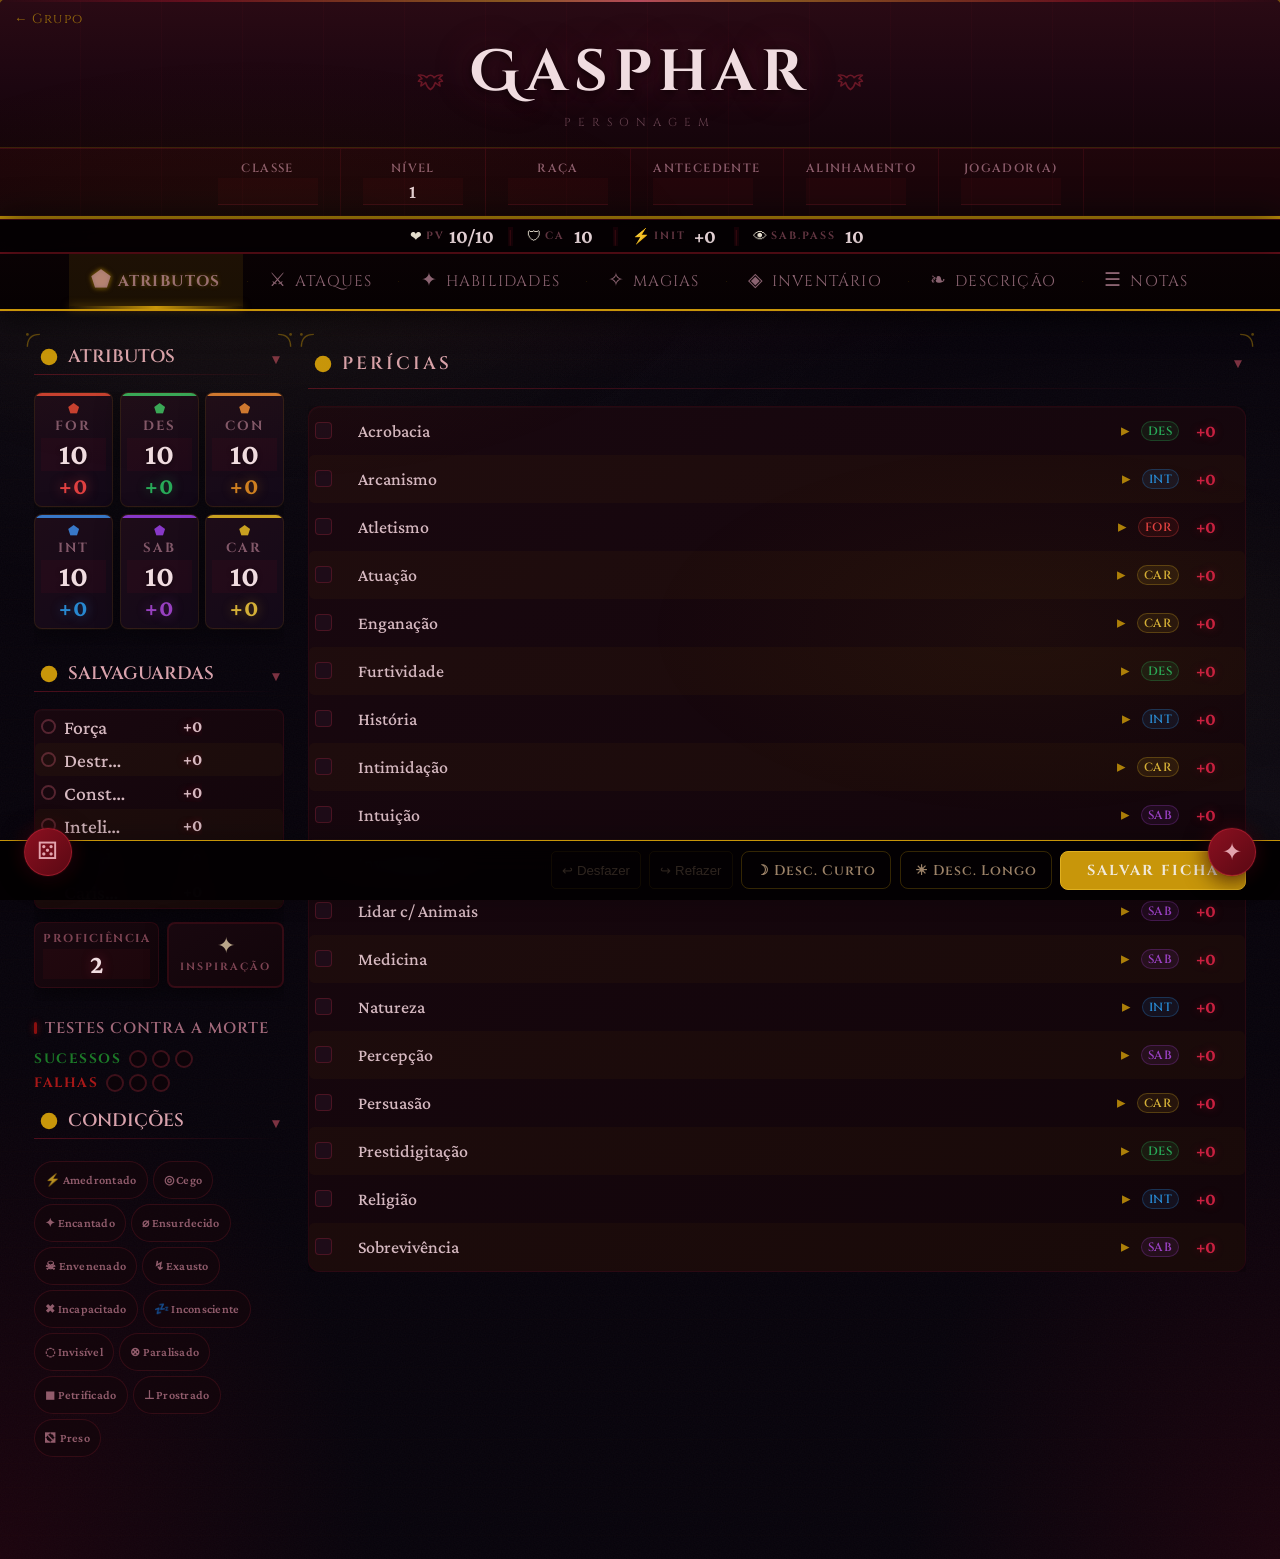
==== commit a10e1c3e: "Add files via upload" ====
--- a/ficha.html
+++ b/ficha.html
@@ -4,7 +4,7 @@
 <head>
   <meta charset="UTF-8">
   <meta name="viewport" content="width=device-width, initial-scale=1.0">
-  <title>Umbra — Ficha de Personagem</title>
+  <title>A Maldição de Strahd — Ficha de Personagem</title>
 
   <!-- Fontes medievais do Google Fonts -->
   <link
@@ -26,12 +26,11 @@
   <link rel="stylesheet" href="css/11-correcoes-v6.css">
   <link rel="stylesheet" href="css/12-temas-unificados.css">
   <link rel="stylesheet" href="css/13-identidade-temas.css">
-  <link rel="stylesheet" href="css/14-alinhamento.css">
   <link rel="stylesheet" href="strahd-rework.css">
   <link rel="stylesheet" href="tema-umbra.css">
 </head>
 
-<body class="tema-umbra">
+<body class="tema-strahd">
 
   <!-- ════ CABEÇALHO CINEMATOGRÁFICO ════ -->
   <div id="header">
@@ -50,9 +49,7 @@
           oninput="atualizarTudo()"></div>
       <div class="hfield"><label>Raça</label><input id="raca" type="text"></div>
       <div class="hfield"><label>Antecedente</label><input id="antecedente" type="text"></div>
-      <div class="hfield"><label>Alinhamento</label><input id="alinhamento-display" type="text" readonly
-          style="cursor:pointer" title="Clique para ajustar em Descrição"
-          onclick="showTab('descricao', document.querySelectorAll('.tab-btn')[5])"></div>
+      <div class="hfield"><label>Alinhamento</label><input id="alinhamento" type="text"></div>
       <div class="hfield"><label>Jogador(a)</label><input id="jogador" type="text"></div>
       <div class="hfield hfield-custom" id="hfield-custom-wrap" style="display:none;">
         <label id="hfield-custom-label">Personalizado</label>
@@ -69,7 +66,7 @@
   <!-- ════ BARRA DE ABAS ════ -->
   <div id="tabs">
     <div id="tab-indicator"></div>
-    <button class="tab-btn active" onclick="showTab('atributos', this)"><span class="tab-icon">⬢</span><span class="tab-label">Atributos</span></button>
+    <button class="tab-btn active" onclick="showTab('atributos', this)"><span class="tab-icon">⬟</span><span class="tab-label">Atributos</span></button>
     <button class="tab-btn" onclick="showTab('ataques', this)"><span class="tab-icon">⚔</span><span class="tab-label">Ataques</span></button>
     <button class="tab-btn" onclick="showTab('habilidades', this)"><span class="tab-icon">✦</span><span class="tab-label">Habilidades</span></button>
     <button class="tab-btn" onclick="showTab('magias', this)"><span class="tab-icon">✧</span><span class="tab-label">Magias</span></button>
@@ -90,37 +87,37 @@
           <div class="section-title">Atributos</div>
           <div class="attr-grid">
             <div class="attr-card attr-for" data-attr="for">
-              <div class="attr-gem">⬢</div>
+              <div class="attr-gem">⬟</div>
               <label>FOR</label>
               <input type="number" id="for" value="10" oninput="atualizarTudo()">
               <span class="attr-mod" id="for-mod" title="Clique para usar no rolador" onclick="usarModNoRolador('for')" style="cursor:pointer">+0</span>
             </div>
             <div class="attr-card attr-des" data-attr="des">
-              <div class="attr-gem">⬢</div>
+              <div class="attr-gem">⬟</div>
               <label>DES</label>
               <input type="number" id="des" value="10" oninput="atualizarTudo()">
               <span class="attr-mod" id="des-mod" title="Clique para usar no rolador" onclick="usarModNoRolador('des')" style="cursor:pointer">+0</span>
             </div>
             <div class="attr-card attr-con" data-attr="con">
-              <div class="attr-gem">⬢</div>
+              <div class="attr-gem">⬟</div>
               <label>CON</label>
               <input type="number" id="con" value="10" oninput="atualizarTudo()">
               <span class="attr-mod" id="con-mod" title="Clique para usar no rolador" onclick="usarModNoRolador('con')" style="cursor:pointer">+0</span>
             </div>
             <div class="attr-card attr-int" data-attr="int">
-              <div class="attr-gem">⬢</div>
+              <div class="attr-gem">⬟</div>
               <label>INT</label>
               <input type="number" id="int" value="10" oninput="atualizarTudo()">
               <span class="attr-mod" id="int-mod" title="Clique para usar no rolador" onclick="usarModNoRolador('int')" style="cursor:pointer">+0</span>
             </div>
             <div class="attr-card attr-sab" data-attr="sab">
-              <div class="attr-gem">⬢</div>
+              <div class="attr-gem">⬟</div>
               <label>SAB</label>
               <input type="number" id="sab" value="10" oninput="atualizarTudo()">
               <span class="attr-mod" id="sab-mod" title="Clique para usar no rolador" onclick="usarModNoRolador('sab')" style="cursor:pointer">+0</span>
             </div>
             <div class="attr-card attr-car" data-attr="car">
-              <div class="attr-gem">⬢</div>
+              <div class="attr-gem">⬟</div>
               <label>CAR</label>
               <input type="number" id="car" value="10" oninput="atualizarTudo()">
               <span class="attr-mod" id="car-mod" title="Clique para usar no rolador" onclick="usarModNoRolador('car')" style="cursor:pointer">+0</span>
@@ -623,40 +620,6 @@
           <textarea class="note" id="aparencia" style="min-height:90px;"></textarea>
         </div>
         <div>
-          <div class="section-title">Alinhamento</div>
-          <div class="alin-widget">
-            <span class="frame-corner fc-tl"></span><span class="frame-corner fc-tr"></span>
-            <span class="frame-corner fc-bl"></span><span class="frame-corner fc-br"></span>
-            <div class="alin-nome" id="alinhamento-nome">Neutro</div>
-            <div class="alin-eixo">
-              <div class="alin-labels"><span class="alin-lado alin-lado-leal">Leal</span><span class="alin-lado alin-lado-caotico">Caótico</span></div>
-              <div class="alin-track">
-                <input type="range" class="alin-slider alin-slider-lc" id="alinhamento-lc" min="-100" max="100" value="0" step="20" oninput="atualizarAlinhamento()">
-                <div class="alin-ticks"><span></span><span></span><span></span><span></span><span></span><span></span><span></span><span></span><span></span><span></span><span></span></div>
-              </div>
-            </div>
-            <div class="alin-eixo">
-              <div class="alin-labels"><span class="alin-lado alin-lado-bom">Bom</span><span class="alin-lado alin-lado-mau">Mau</span></div>
-              <div class="alin-track">
-                <input type="range" class="alin-slider alin-slider-bm" id="alinhamento-bm" min="-100" max="100" value="0" step="20" oninput="atualizarAlinhamento()">
-                <div class="alin-ticks"><span></span><span></span><span></span><span></span><span></span><span></span><span></span><span></span><span></span><span></span><span></span></div>
-              </div>
-            </div>
-          </div>
-
-          <div class="section-title">Corrupção <span class="corr-nivel" id="corrupcao-nivel">Ilesa</span></div>
-          <div class="alin-widget corr-widget">
-            <span class="frame-corner fc-tl"></span><span class="frame-corner fc-tr"></span>
-            <span class="frame-corner fc-bl"></span><span class="frame-corner fc-br"></span>
-            <div class="alin-eixo">
-              <div class="alin-labels"><span class="corr-lado-inicio">Ilesa</span><span class="corr-lado-fim">Consumida</span></div>
-              <div class="alin-track">
-                <input type="range" class="alin-slider corr-slider" id="corrupcao" min="0" max="100" value="0" step="5" oninput="atualizarCorrupcao()">
-                <div class="alin-ticks corr-ticks"><span></span><span></span><span></span><span></span><span></span></div>
-              </div>
-            </div>
-          </div>
-
           <div class="section-title">Personalidade</div>
           <div class="desc-field"><label>Traços de Personalidade</label><textarea class="note" id="personalidade"
               style="min-height:65px;"></textarea></div>
--- a/strahd-rework.css
+++ b/strahd-rework.css
@@ -819,7 +819,22 @@
   background: rgba(180,20,40,0.10) !important;
 }
 
-/* .skill-check agora é um checkbox customizado via var(--gold) — não precisa mais de override por tema */
+/* .skill-check usa var(--gold) por padrão, mas no tema Strahd o destaque
+   de "ativo" em todo o resto da ficha é vermelho-sangue (save-dot.on,
+   skill-val etc.) — sem este override o check dourado quase não contrasta
+   com o fundo escuro-avermelhado e a marcação parece não ter efeito. */
+body.tema-strahd .skill-check:checked,
+body.tema-strahd .prof-check:checked {
+  background: #c82040 !important;
+  border-color: #e03050 !important;
+  box-shadow: 0 0 8px rgba(200,30,60,0.55) !important;
+}
+
+body.tema-strahd .skill-check:hover,
+body.tema-strahd .prof-check:hover {
+  border-color: #e03050 !important;
+  box-shadow: 0 0 6px rgba(200,30,60,0.35) !important;
+}
 
 body.tema-strahd .skill-val {
   color: #c82040 !important;
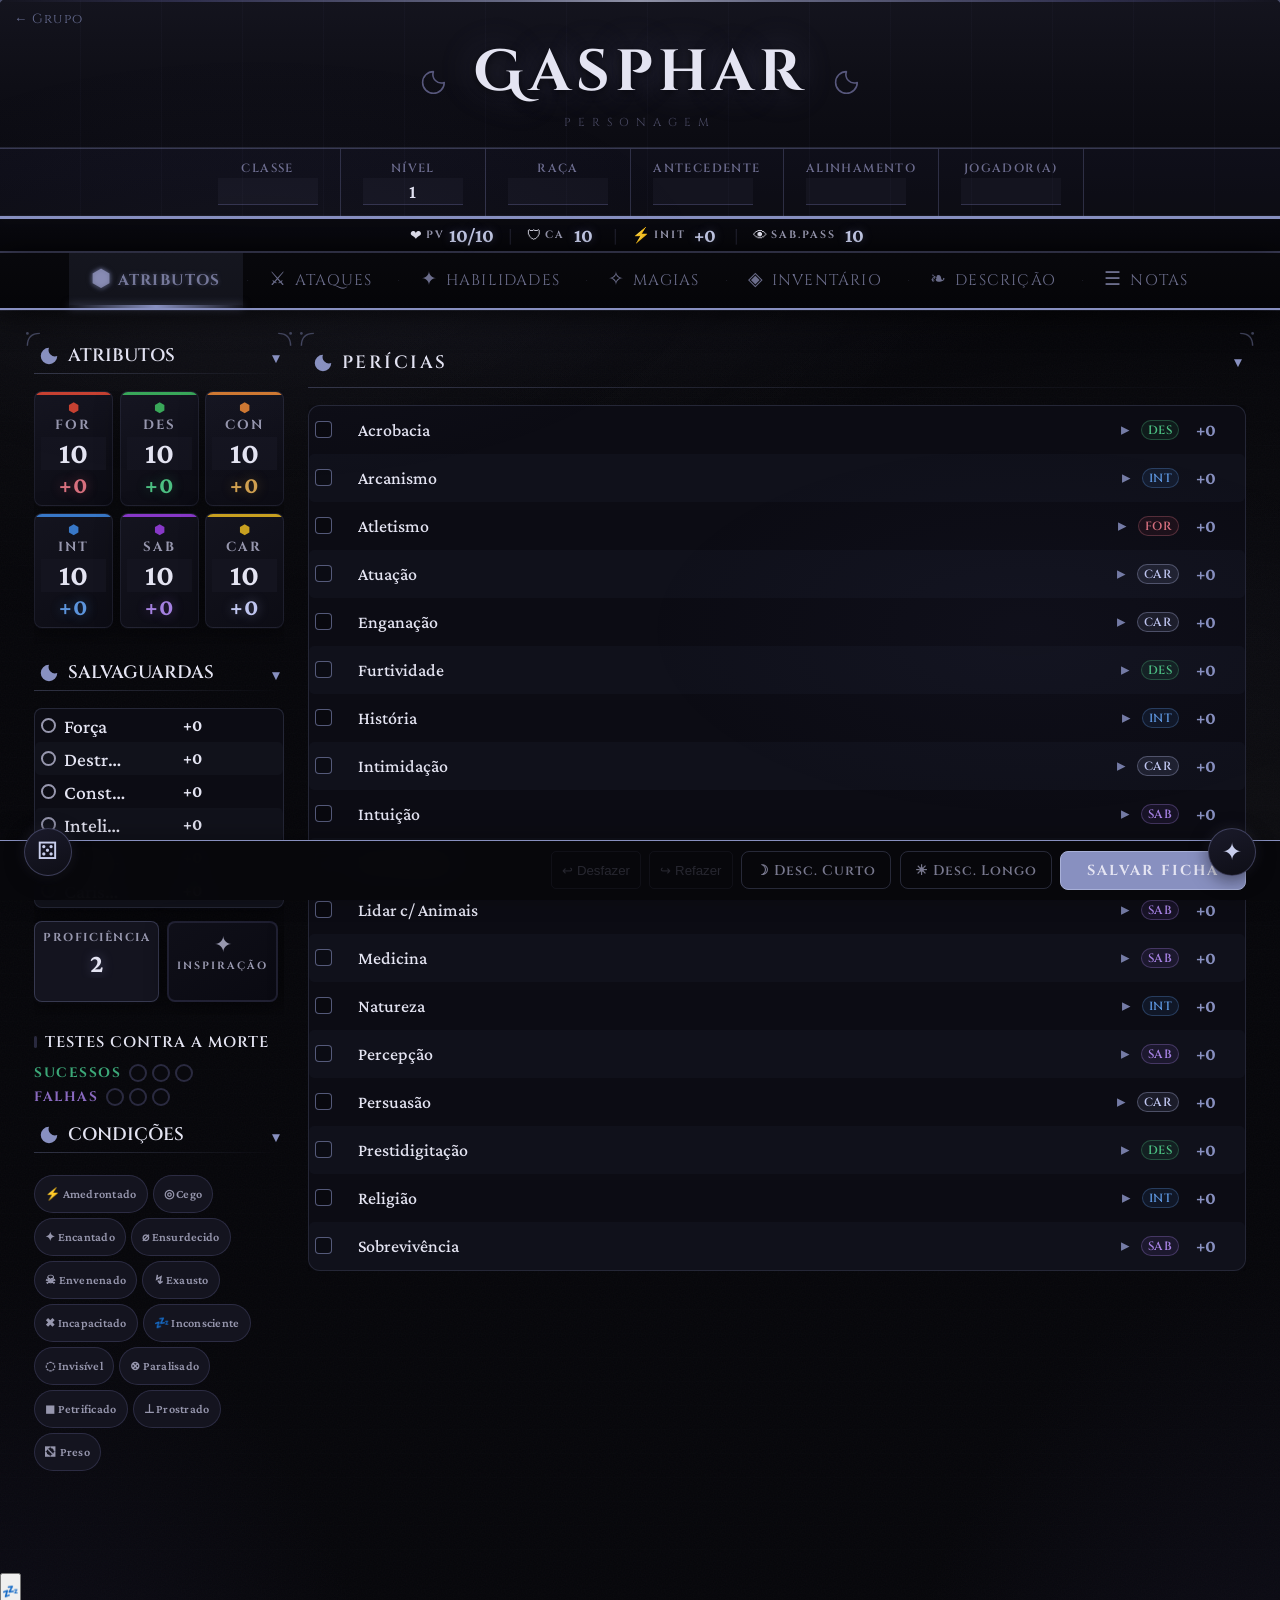
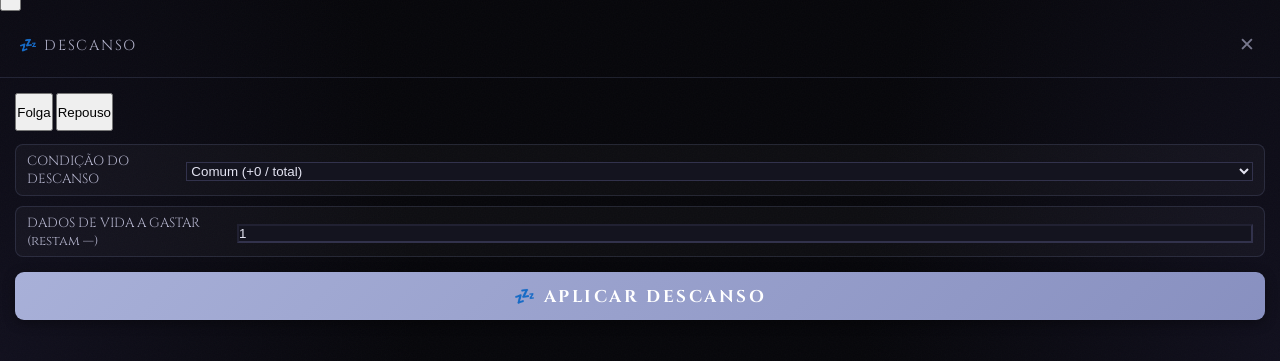
==== commit 8fa89381: "Add files via upload" ====
--- a/ficha.html
+++ b/ficha.html
@@ -4,7 +4,7 @@
 <head>
   <meta charset="UTF-8">
   <meta name="viewport" content="width=device-width, initial-scale=1.0">
-  <title>A Maldição de Strahd — Ficha de Personagem</title>
+  <title>Umbra — Ficha de Personagem</title>
 
   <!-- Fontes medievais do Google Fonts -->
   <link
@@ -26,11 +26,13 @@
   <link rel="stylesheet" href="css/11-correcoes-v6.css">
   <link rel="stylesheet" href="css/12-temas-unificados.css">
   <link rel="stylesheet" href="css/13-identidade-temas.css">
+  <link rel="stylesheet" href="css/14-alinhamento.css">
+  <link rel="stylesheet" href="css/15-mecanicas-extra.css">
   <link rel="stylesheet" href="strahd-rework.css">
   <link rel="stylesheet" href="tema-umbra.css">
 </head>
 
-<body class="tema-strahd">
+<body class="tema-umbra">
 
   <!-- ════ CABEÇALHO CINEMATOGRÁFICO ════ -->
   <div id="header">
@@ -44,12 +46,14 @@
       <div id="header-ornament-right">✦</div>
     </div>
     <div id="header-fields">
-      <div class="hfield"><label>Classe</label><input id="classe" type="text"></div>
+      <div class="hfield"><label>Classe</label><input id="classe" type="text" oninput="calcularCA()"></div>
       <div class="hfield"><label>Nível</label><input id="nivel" type="number" value="1" min="1" max="20"
           oninput="atualizarTudo()"></div>
       <div class="hfield"><label>Raça</label><input id="raca" type="text"></div>
       <div class="hfield"><label>Antecedente</label><input id="antecedente" type="text"></div>
-      <div class="hfield"><label>Alinhamento</label><input id="alinhamento" type="text"></div>
+      <div class="hfield"><label>Alinhamento</label><input id="alinhamento-display" type="text" readonly
+          style="cursor:pointer" title="Clique para ajustar em Descrição"
+          onclick="showTab('descricao', document.querySelectorAll('.tab-btn')[5])"></div>
       <div class="hfield"><label>Jogador(a)</label><input id="jogador" type="text"></div>
       <div class="hfield hfield-custom" id="hfield-custom-wrap" style="display:none;">
         <label id="hfield-custom-label">Personalizado</label>
@@ -66,7 +70,7 @@
   <!-- ════ BARRA DE ABAS ════ -->
   <div id="tabs">
     <div id="tab-indicator"></div>
-    <button class="tab-btn active" onclick="showTab('atributos', this)"><span class="tab-icon">⬟</span><span class="tab-label">Atributos</span></button>
+    <button class="tab-btn active" onclick="showTab('atributos', this)"><span class="tab-icon">⬢</span><span class="tab-label">Atributos</span></button>
     <button class="tab-btn" onclick="showTab('ataques', this)"><span class="tab-icon">⚔</span><span class="tab-label">Ataques</span></button>
     <button class="tab-btn" onclick="showTab('habilidades', this)"><span class="tab-icon">✦</span><span class="tab-label">Habilidades</span></button>
     <button class="tab-btn" onclick="showTab('magias', this)"><span class="tab-icon">✧</span><span class="tab-label">Magias</span></button>
@@ -87,37 +91,37 @@
           <div class="section-title">Atributos</div>
           <div class="attr-grid">
             <div class="attr-card attr-for" data-attr="for">
-              <div class="attr-gem">⬟</div>
+              <div class="attr-gem">⬢</div>
               <label>FOR</label>
               <input type="number" id="for" value="10" oninput="atualizarTudo()">
               <span class="attr-mod" id="for-mod" title="Clique para usar no rolador" onclick="usarModNoRolador('for')" style="cursor:pointer">+0</span>
             </div>
             <div class="attr-card attr-des" data-attr="des">
-              <div class="attr-gem">⬟</div>
+              <div class="attr-gem">⬢</div>
               <label>DES</label>
               <input type="number" id="des" value="10" oninput="atualizarTudo()">
               <span class="attr-mod" id="des-mod" title="Clique para usar no rolador" onclick="usarModNoRolador('des')" style="cursor:pointer">+0</span>
             </div>
             <div class="attr-card attr-con" data-attr="con">
-              <div class="attr-gem">⬟</div>
+              <div class="attr-gem">⬢</div>
               <label>CON</label>
               <input type="number" id="con" value="10" oninput="atualizarTudo()">
               <span class="attr-mod" id="con-mod" title="Clique para usar no rolador" onclick="usarModNoRolador('con')" style="cursor:pointer">+0</span>
             </div>
             <div class="attr-card attr-int" data-attr="int">
-              <div class="attr-gem">⬟</div>
+              <div class="attr-gem">⬢</div>
               <label>INT</label>
               <input type="number" id="int" value="10" oninput="atualizarTudo()">
               <span class="attr-mod" id="int-mod" title="Clique para usar no rolador" onclick="usarModNoRolador('int')" style="cursor:pointer">+0</span>
             </div>
             <div class="attr-card attr-sab" data-attr="sab">
-              <div class="attr-gem">⬟</div>
+              <div class="attr-gem">⬢</div>
               <label>SAB</label>
               <input type="number" id="sab" value="10" oninput="atualizarTudo()">
               <span class="attr-mod" id="sab-mod" title="Clique para usar no rolador" onclick="usarModNoRolador('sab')" style="cursor:pointer">+0</span>
             </div>
             <div class="attr-card attr-car" data-attr="car">
-              <div class="attr-gem">⬟</div>
+              <div class="attr-gem">⬢</div>
               <label>CAR</label>
               <input type="number" id="car" value="10" oninput="atualizarTudo()">
               <span class="attr-mod" id="car-mod" title="Clique para usar no rolador" onclick="usarModNoRolador('car')" style="cursor:pointer">+0</span>
@@ -133,9 +137,13 @@
               <input type="number" id="proficiencia" value="2" oninput="atualizarTudo()">
             </div>
             <div class="insp-card" id="inspiracao" onclick="this.classList.toggle('on')"
-              title="Clique para ativar inspiração">
+              title="Clique para ativar inspiração — use pra refazer um teste ou dar vantagem a um aliado. 1 por sessão.">
               <div class="insp-icon">✦</div>
               <div class="insp-label">INSPIRAÇÃO</div>
+            </div>
+            <div class="prof-card" title="Gaste 1 ponto ao rolar ataque/teste pra somar 1d10. Reseta no início de cada Ato.">
+              <label>ESPERANÇA <span class="btn-reset-esperanca" onclick="g('esperanca').value=3; salvar()" title="Reiniciar (novo Ato)">↺</span></label>
+              <input type="number" id="esperanca" value="3" min="0" max="3" oninput="salvar()">
             </div>
           </div>
 
@@ -232,50 +240,62 @@
                 style="cursor:default;"></div>
           </div>
 
-          <!-- Armadura -->
+          <!-- Armadura (Armaduras Reformuladas — dá RD, não afeta CA) -->
           <div class="section-title">Armadura</div>
           <div class="armadura-box">
-            <div class="arm-row">
-              <span class="arm-label">Nome</span>
-              <input type="text" class="arm-input-text" id="arm-nome">
+            <div class="arm-row" style="gap:1rem;">
+              <div style="display:flex;align-items:center;gap:6px;flex:1;">
+                <span class="arm-label">Tipo</span>
+                <select class="arm-select" id="arm-tipo" onchange="aplicarPresetArmadura()" style="flex:1;">
+                  <option value="nenhuma">Nenhuma</option>
+                  <optgroup label="Leves">
+                    <option value="acolchoada">Acolchoada</option>
+                    <option value="couro">Couro</option>
+                    <option value="couro-batido">Couro Batido</option>
+                  </optgroup>
+                  <optgroup label="Médias">
+                    <option value="gibao-peles">Gibão de Peles</option>
+                    <option value="camisao-malha">Camisão de Malha</option>
+                    <option value="brunea">Brunea</option>
+                    <option value="peitoral">Peitoral</option>
+                    <option value="meia-armadura">Meia-Armadura</option>
+                  </optgroup>
+                  <optgroup label="Pesadas">
+                    <option value="cota-aneis">Cota de Anéis</option>
+                    <option value="cota-malha">Cota de Malha</option>
+                    <option value="cota-talas">Cota de Talas</option>
+                    <option value="placas">Armadura de Placas</option>
+                  </optgroup>
+                  <option value="custom">Personalizada…</option>
+                </select>
+              </div>
+              <label class="arm-check-label">
+                <input type="checkbox" class="prof-check" id="escudo" onchange="calcularCA()">
+                <span>Escudo <span style="color:var(--ink-light);font-size:0.78rem;">(+1 RD)</span></span>
+              </label>
             </div>
             <div class="arm-row" style="gap:1rem;">
               <div style="display:flex;align-items:center;gap:6px;">
-                <span class="arm-label">CA Base</span>
-                <input type="number" class="arm-input-num" id="arm-ca" value="10" oninput="calcularCA()">
+                <span class="arm-label">Nome</span>
+                <input type="text" class="arm-input-text" id="arm-nome" oninput="salvar()">
               </div>
               <div style="display:flex;align-items:center;gap:6px;">
-                <span class="arm-label">+ Des (limite)</span>
-                <select class="arm-select" id="arm-des-limite" onchange="calcularCA()">
-                  <option value="none">Não soma</option>
-                  <option value="full" selected>Completo</option>
-                  <option value="1">Máx +1</option>
-                  <option value="2">Máx +2</option>
-                </select>
+                <span class="arm-label">RD Física</span>
+                <input type="number" class="arm-input-num" id="arm-rd" value="0" oninput="calcularCA()">
               </div>
               <div style="display:flex;align-items:center;gap:6px;">
-                <span class="arm-label">+ Atributo</span>
-                <select class="arm-select" id="arm-attr-extra" onchange="calcularCA()">
-                  <option value="none">Nenhum</option>
-                  <option value="for">FOR</option>
-                  <option value="con">CON</option>
-                  <option value="int">INT</option>
-                  <option value="sab">SAB</option>
-                  <option value="car">CAR</option>
-                </select>
-              </div>
-              <label class="arm-check-label">
-                <input type="checkbox" class="prof-check" id="escudo" onchange="calcularCA()">
-                <span>Escudo <span style="color:var(--ink-light);font-size:0.78rem;">(+2)</span></span>
-              </label>
+                <span class="arm-label">RD Total (c/ escudo)</span>
+                <input type="number" class="arm-input-num" id="arm-rd-total" value="0" readonly style="cursor:default;">
+              </div>
               <div style="display:flex;align-items:center;gap:6px;">
-                <span class="arm-label">Bônus Extra</span>
+                <span class="arm-label">Bônus Extra CA</span>
                 <input type="number" class="arm-input-num" id="arm-bonus" value="0" oninput="calcularCA()">
               </div>
-              <label class="arm-check-label">
-                <input type="checkbox" class="prof-check" id="arm-desv">
-                <span style="font-size:0.85rem;">Desv. Furtividade</span>
-              </label>
+            </div>
+            <div class="arm-row">
+              <span class="arm-label">Traços</span>
+              <input type="text" class="arm-input-text" id="arm-tracos" oninput="salvar()"
+                placeholder="preenchido automaticamente pelo tipo, ou escreva o seu">
             </div>
           </div>
 
@@ -317,6 +337,7 @@
           <!-- PV -->
           <div class="section-title">
             Pontos de Vida
+            <span id="pv-estado" class="pv-estado-badge">Saudável</span>
             <span id="pv-heart" class="heart-critical" style="display:none;" title="HP CRÍTICO!">❤</span>
           </div>
           <div style="display:flex;gap:0.75rem;margin-bottom:0.5rem;">
@@ -620,6 +641,40 @@
           <textarea class="note" id="aparencia" style="min-height:90px;"></textarea>
         </div>
         <div>
+          <div class="section-title">Alinhamento</div>
+          <div class="alin-widget">
+            <span class="frame-corner fc-tl"></span><span class="frame-corner fc-tr"></span>
+            <span class="frame-corner fc-bl"></span><span class="frame-corner fc-br"></span>
+            <div class="alin-nome" id="alinhamento-nome">Neutro</div>
+            <div class="alin-eixo">
+              <div class="alin-labels"><span class="alin-lado alin-lado-leal">Leal</span><span class="alin-lado alin-lado-caotico">Caótico</span></div>
+              <div class="alin-track">
+                <input type="range" class="alin-slider alin-slider-lc" id="alinhamento-lc" min="-100" max="100" value="0" step="20" oninput="atualizarAlinhamento()">
+                <div class="alin-ticks"><span></span><span></span><span></span><span></span><span></span><span></span><span></span><span></span><span></span><span></span><span></span></div>
+              </div>
+            </div>
+            <div class="alin-eixo">
+              <div class="alin-labels"><span class="alin-lado alin-lado-bom">Bom</span><span class="alin-lado alin-lado-mau">Mau</span></div>
+              <div class="alin-track">
+                <input type="range" class="alin-slider alin-slider-bm" id="alinhamento-bm" min="-100" max="100" value="0" step="20" oninput="atualizarAlinhamento()">
+                <div class="alin-ticks"><span></span><span></span><span></span><span></span><span></span><span></span><span></span><span></span><span></span><span></span><span></span></div>
+              </div>
+            </div>
+          </div>
+
+          <div class="section-title">Corrupção <span class="corr-nivel" id="corrupcao-nivel">Ilesa</span></div>
+          <div class="alin-widget corr-widget">
+            <span class="frame-corner fc-tl"></span><span class="frame-corner fc-tr"></span>
+            <span class="frame-corner fc-bl"></span><span class="frame-corner fc-br"></span>
+            <div class="alin-eixo">
+              <div class="alin-labels"><span class="corr-lado-inicio">Ilesa</span><span class="corr-lado-fim">Consumida</span></div>
+              <div class="alin-track">
+                <input type="range" class="alin-slider corr-slider" id="corrupcao" min="0" max="100" value="0" step="5" oninput="atualizarCorrupcao()">
+                <div class="alin-ticks corr-ticks"><span></span><span></span><span></span><span></span><span></span></div>
+              </div>
+            </div>
+          </div>
+
           <div class="section-title">Personalidade</div>
           <div class="desc-field"><label>Traços de Personalidade</label><textarea class="note" id="personalidade"
               style="min-height:65px;"></textarea></div>
@@ -752,6 +807,43 @@
     </div><!-- fim dados-scroll -->
   </div>
 
+  <!-- ════ DESCANSO ════ -->
+  <button id="btn-descanso" onclick="toggleDescanso()" title="Descanso">💤</button>
+  <div id="descanso-panel">
+    <div class="dados-head">
+      <span class="dados-head-title">💤 Descanso</span>
+      <button class="cp-close" onclick="toggleDescanso()">✕</button>
+    </div>
+    <div class="dados-scroll">
+
+      <div class="descanso-tipos">
+        <button class="descanso-tab-btn active" id="descanso-tab-folga" onclick="setDescansoTipo('folga', this)">Folga</button>
+        <button class="descanso-tab-btn" id="descanso-tab-repouso" onclick="setDescansoTipo('repouso', this)">Repouso</button>
+      </div>
+
+      <div class="dados-mod-wrap" style="margin-top:0.75rem;">
+        <label>CONDIÇÃO DO DESCANSO</label>
+        <select id="descanso-condicao" style="width:100%;margin-top:4px;">
+          <option value="-2">Deplorável (-2 / 25%)</option>
+          <option value="-1">Ruim (-1 / metade)</option>
+          <option value="0" selected>Comum (+0 / total)</option>
+          <option value="1">Boa (+1 / total + PV temp)</option>
+          <option value="2">Excelente (+2 / total + 15 PV temp)</option>
+        </select>
+      </div>
+
+      <div class="dados-mod-wrap" id="descanso-folga-opts" style="margin-top:0.6rem;">
+        <label>DADOS DE VIDA A GASTAR (restam <span id="descanso-dv-rest">—</span>)</label>
+        <input type="number" id="descanso-dados-qtd" value="1" min="1" style="width:100%;margin-top:4px;">
+      </div>
+
+      <button id="btn-rolar-dado" style="margin-top:0.85rem;" onclick="aplicarDescanso()">💤 APLICAR DESCANSO</button>
+
+      <div id="descanso-resultado" style="margin-top:0.75rem;font-size:0.85rem;color:var(--ink);text-align:center;"></div>
+
+    </div>
+  </div>
+
   <!-- ════ EDITOR DE TEMA ════ -->
   <button id="btn-tema" onclick="toggleTemaPanel()" title="Personalizar tema da ficha">✦</button>
   <div id="tema-panel">
--- a/strahd-rework.css
+++ b/strahd-rework.css
@@ -819,22 +819,7 @@
   background: rgba(180,20,40,0.10) !important;
 }
 
-/* .skill-check usa var(--gold) por padrão, mas no tema Strahd o destaque
-   de "ativo" em todo o resto da ficha é vermelho-sangue (save-dot.on,
-   skill-val etc.) — sem este override o check dourado quase não contrasta
-   com o fundo escuro-avermelhado e a marcação parece não ter efeito. */
-body.tema-strahd .skill-check:checked,
-body.tema-strahd .prof-check:checked {
-  background: #c82040 !important;
-  border-color: #e03050 !important;
-  box-shadow: 0 0 8px rgba(200,30,60,0.55) !important;
-}
-
-body.tema-strahd .skill-check:hover,
-body.tema-strahd .prof-check:hover {
-  border-color: #e03050 !important;
-  box-shadow: 0 0 6px rgba(200,30,60,0.35) !important;
-}
+/* .skill-check agora é um checkbox customizado via var(--gold) — não precisa mais de override por tema */
 
 body.tema-strahd .skill-val {
   color: #c82040 !important;
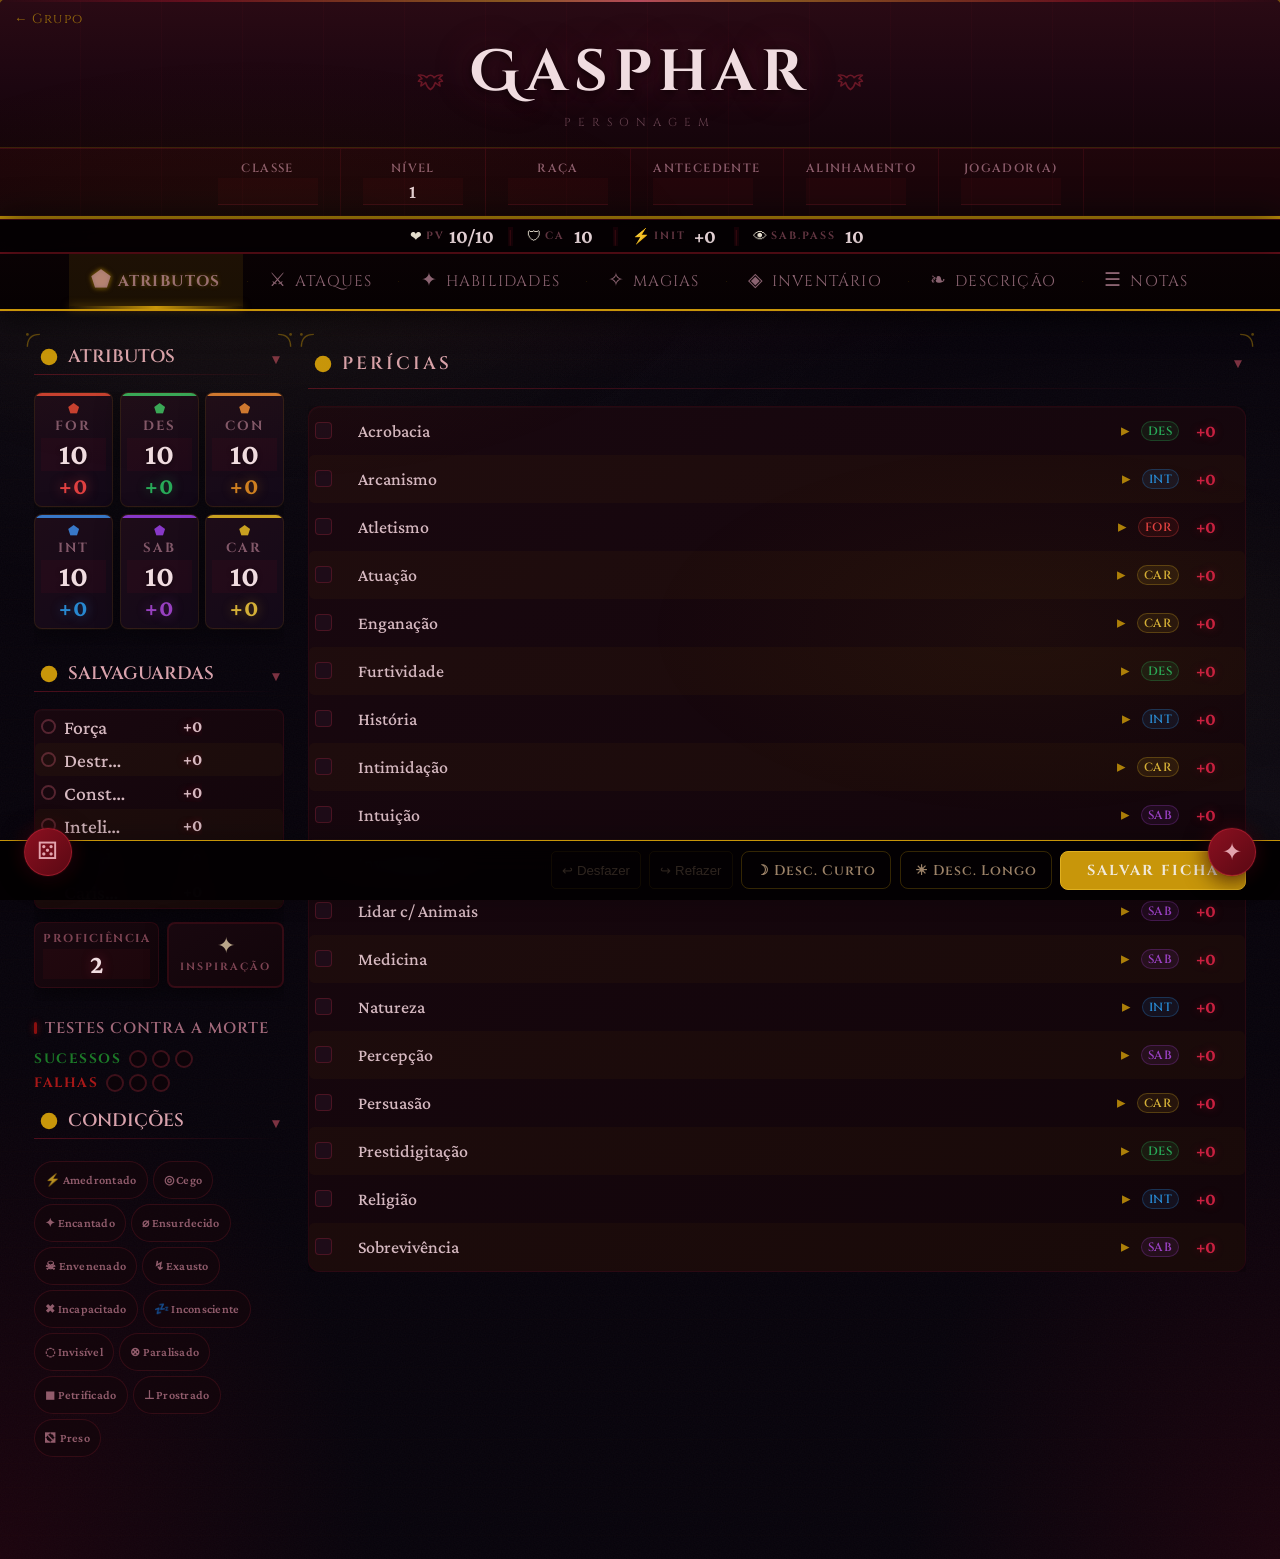
==== commit 2e195e1d: "Add files via upload" ====
--- a/ficha.html
+++ b/ficha.html
@@ -4,7 +4,7 @@
 <head>
   <meta charset="UTF-8">
   <meta name="viewport" content="width=device-width, initial-scale=1.0">
-  <title>Umbra — Ficha de Personagem</title>
+  <title>A Maldição de Strahd — Ficha de Personagem</title>
 
   <!-- Fontes medievais do Google Fonts -->
   <link
@@ -26,13 +26,11 @@
   <link rel="stylesheet" href="css/11-correcoes-v6.css">
   <link rel="stylesheet" href="css/12-temas-unificados.css">
   <link rel="stylesheet" href="css/13-identidade-temas.css">
-  <link rel="stylesheet" href="css/14-alinhamento.css">
-  <link rel="stylesheet" href="css/15-mecanicas-extra.css">
   <link rel="stylesheet" href="strahd-rework.css">
   <link rel="stylesheet" href="tema-umbra.css">
 </head>
 
-<body class="tema-umbra">
+<body class="tema-strahd">
 
   <!-- ════ CABEÇALHO CINEMATOGRÁFICO ════ -->
   <div id="header">
@@ -46,14 +44,12 @@
       <div id="header-ornament-right">✦</div>
     </div>
     <div id="header-fields">
-      <div class="hfield"><label>Classe</label><input id="classe" type="text" oninput="calcularCA()"></div>
+      <div class="hfield"><label>Classe</label><input id="classe" type="text"></div>
       <div class="hfield"><label>Nível</label><input id="nivel" type="number" value="1" min="1" max="20"
           oninput="atualizarTudo()"></div>
       <div class="hfield"><label>Raça</label><input id="raca" type="text"></div>
       <div class="hfield"><label>Antecedente</label><input id="antecedente" type="text"></div>
-      <div class="hfield"><label>Alinhamento</label><input id="alinhamento-display" type="text" readonly
-          style="cursor:pointer" title="Clique para ajustar em Descrição"
-          onclick="showTab('descricao', document.querySelectorAll('.tab-btn')[5])"></div>
+      <div class="hfield"><label>Alinhamento</label><input id="alinhamento" type="text"></div>
       <div class="hfield"><label>Jogador(a)</label><input id="jogador" type="text"></div>
       <div class="hfield hfield-custom" id="hfield-custom-wrap" style="display:none;">
         <label id="hfield-custom-label">Personalizado</label>
@@ -70,7 +66,7 @@
   <!-- ════ BARRA DE ABAS ════ -->
   <div id="tabs">
     <div id="tab-indicator"></div>
-    <button class="tab-btn active" onclick="showTab('atributos', this)"><span class="tab-icon">⬢</span><span class="tab-label">Atributos</span></button>
+    <button class="tab-btn active" onclick="showTab('atributos', this)"><span class="tab-icon">⬟</span><span class="tab-label">Atributos</span></button>
     <button class="tab-btn" onclick="showTab('ataques', this)"><span class="tab-icon">⚔</span><span class="tab-label">Ataques</span></button>
     <button class="tab-btn" onclick="showTab('habilidades', this)"><span class="tab-icon">✦</span><span class="tab-label">Habilidades</span></button>
     <button class="tab-btn" onclick="showTab('magias', this)"><span class="tab-icon">✧</span><span class="tab-label">Magias</span></button>
@@ -91,37 +87,37 @@
           <div class="section-title">Atributos</div>
           <div class="attr-grid">
             <div class="attr-card attr-for" data-attr="for">
-              <div class="attr-gem">⬢</div>
+              <div class="attr-gem">⬟</div>
               <label>FOR</label>
               <input type="number" id="for" value="10" oninput="atualizarTudo()">
               <span class="attr-mod" id="for-mod" title="Clique para usar no rolador" onclick="usarModNoRolador('for')" style="cursor:pointer">+0</span>
             </div>
             <div class="attr-card attr-des" data-attr="des">
-              <div class="attr-gem">⬢</div>
+              <div class="attr-gem">⬟</div>
               <label>DES</label>
               <input type="number" id="des" value="10" oninput="atualizarTudo()">
               <span class="attr-mod" id="des-mod" title="Clique para usar no rolador" onclick="usarModNoRolador('des')" style="cursor:pointer">+0</span>
             </div>
             <div class="attr-card attr-con" data-attr="con">
-              <div class="attr-gem">⬢</div>
+              <div class="attr-gem">⬟</div>
               <label>CON</label>
               <input type="number" id="con" value="10" oninput="atualizarTudo()">
               <span class="attr-mod" id="con-mod" title="Clique para usar no rolador" onclick="usarModNoRolador('con')" style="cursor:pointer">+0</span>
             </div>
             <div class="attr-card attr-int" data-attr="int">
-              <div class="attr-gem">⬢</div>
+              <div class="attr-gem">⬟</div>
               <label>INT</label>
               <input type="number" id="int" value="10" oninput="atualizarTudo()">
               <span class="attr-mod" id="int-mod" title="Clique para usar no rolador" onclick="usarModNoRolador('int')" style="cursor:pointer">+0</span>
             </div>
             <div class="attr-card attr-sab" data-attr="sab">
-              <div class="attr-gem">⬢</div>
+              <div class="attr-gem">⬟</div>
               <label>SAB</label>
               <input type="number" id="sab" value="10" oninput="atualizarTudo()">
               <span class="attr-mod" id="sab-mod" title="Clique para usar no rolador" onclick="usarModNoRolador('sab')" style="cursor:pointer">+0</span>
             </div>
             <div class="attr-card attr-car" data-attr="car">
-              <div class="attr-gem">⬢</div>
+              <div class="attr-gem">⬟</div>
               <label>CAR</label>
               <input type="number" id="car" value="10" oninput="atualizarTudo()">
               <span class="attr-mod" id="car-mod" title="Clique para usar no rolador" onclick="usarModNoRolador('car')" style="cursor:pointer">+0</span>
@@ -137,13 +133,9 @@
               <input type="number" id="proficiencia" value="2" oninput="atualizarTudo()">
             </div>
             <div class="insp-card" id="inspiracao" onclick="this.classList.toggle('on')"
-              title="Clique para ativar inspiração — use pra refazer um teste ou dar vantagem a um aliado. 1 por sessão.">
+              title="Clique para ativar inspiração">
               <div class="insp-icon">✦</div>
               <div class="insp-label">INSPIRAÇÃO</div>
-            </div>
-            <div class="prof-card" title="Gaste 1 ponto ao rolar ataque/teste pra somar 1d10. Reseta no início de cada Ato.">
-              <label>ESPERANÇA <span class="btn-reset-esperanca" onclick="g('esperanca').value=3; salvar()" title="Reiniciar (novo Ato)">↺</span></label>
-              <input type="number" id="esperanca" value="3" min="0" max="3" oninput="salvar()">
             </div>
           </div>
 
@@ -240,62 +232,50 @@
                 style="cursor:default;"></div>
           </div>
 
-          <!-- Armadura (Armaduras Reformuladas — dá RD, não afeta CA) -->
+          <!-- Armadura -->
           <div class="section-title">Armadura</div>
           <div class="armadura-box">
+            <div class="arm-row">
+              <span class="arm-label">Nome</span>
+              <input type="text" class="arm-input-text" id="arm-nome">
+            </div>
             <div class="arm-row" style="gap:1rem;">
-              <div style="display:flex;align-items:center;gap:6px;flex:1;">
-                <span class="arm-label">Tipo</span>
-                <select class="arm-select" id="arm-tipo" onchange="aplicarPresetArmadura()" style="flex:1;">
-                  <option value="nenhuma">Nenhuma</option>
-                  <optgroup label="Leves">
-                    <option value="acolchoada">Acolchoada</option>
-                    <option value="couro">Couro</option>
-                    <option value="couro-batido">Couro Batido</option>
-                  </optgroup>
-                  <optgroup label="Médias">
-                    <option value="gibao-peles">Gibão de Peles</option>
-                    <option value="camisao-malha">Camisão de Malha</option>
-                    <option value="brunea">Brunea</option>
-                    <option value="peitoral">Peitoral</option>
-                    <option value="meia-armadura">Meia-Armadura</option>
-                  </optgroup>
-                  <optgroup label="Pesadas">
-                    <option value="cota-aneis">Cota de Anéis</option>
-                    <option value="cota-malha">Cota de Malha</option>
-                    <option value="cota-talas">Cota de Talas</option>
-                    <option value="placas">Armadura de Placas</option>
-                  </optgroup>
-                  <option value="custom">Personalizada…</option>
+              <div style="display:flex;align-items:center;gap:6px;">
+                <span class="arm-label">CA Base</span>
+                <input type="number" class="arm-input-num" id="arm-ca" value="10" oninput="calcularCA()">
+              </div>
+              <div style="display:flex;align-items:center;gap:6px;">
+                <span class="arm-label">+ Des (limite)</span>
+                <select class="arm-select" id="arm-des-limite" onchange="calcularCA()">
+                  <option value="none">Não soma</option>
+                  <option value="full" selected>Completo</option>
+                  <option value="1">Máx +1</option>
+                  <option value="2">Máx +2</option>
+                </select>
+              </div>
+              <div style="display:flex;align-items:center;gap:6px;">
+                <span class="arm-label">+ Atributo</span>
+                <select class="arm-select" id="arm-attr-extra" onchange="calcularCA()">
+                  <option value="none">Nenhum</option>
+                  <option value="for">FOR</option>
+                  <option value="con">CON</option>
+                  <option value="int">INT</option>
+                  <option value="sab">SAB</option>
+                  <option value="car">CAR</option>
                 </select>
               </div>
               <label class="arm-check-label">
                 <input type="checkbox" class="prof-check" id="escudo" onchange="calcularCA()">
-                <span>Escudo <span style="color:var(--ink-light);font-size:0.78rem;">(+1 RD)</span></span>
+                <span>Escudo <span style="color:var(--ink-light);font-size:0.78rem;">(+2)</span></span>
               </label>
-            </div>
-            <div class="arm-row" style="gap:1rem;">
               <div style="display:flex;align-items:center;gap:6px;">
-                <span class="arm-label">Nome</span>
-                <input type="text" class="arm-input-text" id="arm-nome" oninput="salvar()">
-              </div>
-              <div style="display:flex;align-items:center;gap:6px;">
-                <span class="arm-label">RD Física</span>
-                <input type="number" class="arm-input-num" id="arm-rd" value="0" oninput="calcularCA()">
-              </div>
-              <div style="display:flex;align-items:center;gap:6px;">
-                <span class="arm-label">RD Total (c/ escudo)</span>
-                <input type="number" class="arm-input-num" id="arm-rd-total" value="0" readonly style="cursor:default;">
-              </div>
-              <div style="display:flex;align-items:center;gap:6px;">
-                <span class="arm-label">Bônus Extra CA</span>
+                <span class="arm-label">Bônus Extra</span>
                 <input type="number" class="arm-input-num" id="arm-bonus" value="0" oninput="calcularCA()">
               </div>
-            </div>
-            <div class="arm-row">
-              <span class="arm-label">Traços</span>
-              <input type="text" class="arm-input-text" id="arm-tracos" oninput="salvar()"
-                placeholder="preenchido automaticamente pelo tipo, ou escreva o seu">
+              <label class="arm-check-label">
+                <input type="checkbox" class="prof-check" id="arm-desv">
+                <span style="font-size:0.85rem;">Desv. Furtividade</span>
+              </label>
             </div>
           </div>
 
@@ -337,7 +317,6 @@
           <!-- PV -->
           <div class="section-title">
             Pontos de Vida
-            <span id="pv-estado" class="pv-estado-badge">Saudável</span>
             <span id="pv-heart" class="heart-critical" style="display:none;" title="HP CRÍTICO!">❤</span>
           </div>
           <div style="display:flex;gap:0.75rem;margin-bottom:0.5rem;">
@@ -641,40 +620,6 @@
           <textarea class="note" id="aparencia" style="min-height:90px;"></textarea>
         </div>
         <div>
-          <div class="section-title">Alinhamento</div>
-          <div class="alin-widget">
-            <span class="frame-corner fc-tl"></span><span class="frame-corner fc-tr"></span>
-            <span class="frame-corner fc-bl"></span><span class="frame-corner fc-br"></span>
-            <div class="alin-nome" id="alinhamento-nome">Neutro</div>
-            <div class="alin-eixo">
-              <div class="alin-labels"><span class="alin-lado alin-lado-leal">Leal</span><span class="alin-lado alin-lado-caotico">Caótico</span></div>
-              <div class="alin-track">
-                <input type="range" class="alin-slider alin-slider-lc" id="alinhamento-lc" min="-100" max="100" value="0" step="20" oninput="atualizarAlinhamento()">
-                <div class="alin-ticks"><span></span><span></span><span></span><span></span><span></span><span></span><span></span><span></span><span></span><span></span><span></span></div>
-              </div>
-            </div>
-            <div class="alin-eixo">
-              <div class="alin-labels"><span class="alin-lado alin-lado-bom">Bom</span><span class="alin-lado alin-lado-mau">Mau</span></div>
-              <div class="alin-track">
-                <input type="range" class="alin-slider alin-slider-bm" id="alinhamento-bm" min="-100" max="100" value="0" step="20" oninput="atualizarAlinhamento()">
-                <div class="alin-ticks"><span></span><span></span><span></span><span></span><span></span><span></span><span></span><span></span><span></span><span></span><span></span></div>
-              </div>
-            </div>
-          </div>
-
-          <div class="section-title">Corrupção <span class="corr-nivel" id="corrupcao-nivel">Ilesa</span></div>
-          <div class="alin-widget corr-widget">
-            <span class="frame-corner fc-tl"></span><span class="frame-corner fc-tr"></span>
-            <span class="frame-corner fc-bl"></span><span class="frame-corner fc-br"></span>
-            <div class="alin-eixo">
-              <div class="alin-labels"><span class="corr-lado-inicio">Ilesa</span><span class="corr-lado-fim">Consumida</span></div>
-              <div class="alin-track">
-                <input type="range" class="alin-slider corr-slider" id="corrupcao" min="0" max="100" value="0" step="5" oninput="atualizarCorrupcao()">
-                <div class="alin-ticks corr-ticks"><span></span><span></span><span></span><span></span><span></span></div>
-              </div>
-            </div>
-          </div>
-
           <div class="section-title">Personalidade</div>
           <div class="desc-field"><label>Traços de Personalidade</label><textarea class="note" id="personalidade"
               style="min-height:65px;"></textarea></div>
@@ -807,43 +752,6 @@
     </div><!-- fim dados-scroll -->
   </div>
 
-  <!-- ════ DESCANSO ════ -->
-  <button id="btn-descanso" onclick="toggleDescanso()" title="Descanso">💤</button>
-  <div id="descanso-panel">
-    <div class="dados-head">
-      <span class="dados-head-title">💤 Descanso</span>
-      <button class="cp-close" onclick="toggleDescanso()">✕</button>
-    </div>
-    <div class="dados-scroll">
-
-      <div class="descanso-tipos">
-        <button class="descanso-tab-btn active" id="descanso-tab-folga" onclick="setDescansoTipo('folga', this)">Folga</button>
-        <button class="descanso-tab-btn" id="descanso-tab-repouso" onclick="setDescansoTipo('repouso', this)">Repouso</button>
-      </div>
-
-      <div class="dados-mod-wrap" style="margin-top:0.75rem;">
-        <label>CONDIÇÃO DO DESCANSO</label>
-        <select id="descanso-condicao" style="width:100%;margin-top:4px;">
-          <option value="-2">Deplorável (-2 / 25%)</option>
-          <option value="-1">Ruim (-1 / metade)</option>
-          <option value="0" selected>Comum (+0 / total)</option>
-          <option value="1">Boa (+1 / total + PV temp)</option>
-          <option value="2">Excelente (+2 / total + 15 PV temp)</option>
-        </select>
-      </div>
-
-      <div class="dados-mod-wrap" id="descanso-folga-opts" style="margin-top:0.6rem;">
-        <label>DADOS DE VIDA A GASTAR (restam <span id="descanso-dv-rest">—</span>)</label>
-        <input type="number" id="descanso-dados-qtd" value="1" min="1" style="width:100%;margin-top:4px;">
-      </div>
-
-      <button id="btn-rolar-dado" style="margin-top:0.85rem;" onclick="aplicarDescanso()">💤 APLICAR DESCANSO</button>
-
-      <div id="descanso-resultado" style="margin-top:0.75rem;font-size:0.85rem;color:var(--ink);text-align:center;"></div>
-
-    </div>
-  </div>
-
   <!-- ════ EDITOR DE TEMA ════ -->
   <button id="btn-tema" onclick="toggleTemaPanel()" title="Personalizar tema da ficha">✦</button>
   <div id="tema-panel">
--- a/css/08-paineis-flutuantes.css
+++ b/css/08-paineis-flutuantes.css
@@ -11,7 +11,7 @@
 ═══════════════════════════════════════════════════════════════ */
 
 /* ── Botões flutuantes ── */
-#btn-tema, #btn-dados {
+#btn-tema, #btn-dados, #btn-descanso {
   position: fixed; z-index: 200;
   width: 48px; height: 48px; border-radius: 50%;
   background: var(--parch); border: 2px solid var(--gold);
@@ -22,12 +22,13 @@
 }
 #btn-dados { bottom: 1.4rem; left: 1.4rem; }
 #btn-tema  { bottom: 1.4rem; right: 1.4rem; }
-#btn-tema:hover, #btn-dados:hover { transform: scale(1.1) rotate(-15deg); box-shadow: 0 6px 24px rgba(var(--gold-rgb, 160,100,20),0.38); }
+#btn-descanso { bottom: 5.6rem; left: 1.4rem; }
+#btn-tema:hover, #btn-dados:hover, #btn-descanso:hover { transform: scale(1.1) rotate(-15deg); box-shadow: 0 6px 24px rgba(var(--gold-rgb, 160,100,20),0.38); }
 #btn-dados.rolando { animation: dadoSpin 0.5s ease-out; }
 @keyframes dadoSpin { 0%{transform:rotate(0)} 50%{transform:rotate(-30deg) scale(1.15)} 100%{transform:rotate(0)} }
 
 /* ── Painéis ── */
-#tema-panel, #dados-panel {
+#tema-panel, #dados-panel, #descanso-panel {
   display: none; position: fixed; z-index: 201;
   background: var(--parch); border: 1.5px solid var(--parch-border);
   border-radius: 14px; box-shadow: 0 12px 48px rgba(0,0,0,0.55);
@@ -36,7 +37,8 @@
 }
 #dados-panel { bottom: 4.5rem; left: 1.4rem; }
 #tema-panel  { bottom: 4.5rem; right: 1.4rem; }
-#tema-panel.open, #dados-panel.open { display: flex; animation: temaIn 0.22s ease-out; }
+#descanso-panel { bottom: 9.7rem; left: 1.4rem; }
+#tema-panel.open, #dados-panel.open, #descanso-panel.open { display: flex; animation: temaIn 0.22s ease-out; }
 @keyframes temaIn { from{opacity:0;transform:scale(0.95) translateY(8px)} to{opacity:1;transform:scale(1) translateY(0)} }
 
 /* ── Headers e scroll ── */
@@ -85,6 +87,11 @@
 .vant-btn { background:rgba(255,255,255,.03); border:1.5px solid rgba(var(--gold-rgb, 160,100,20),.18); border-radius:7px; padding:.4rem .2rem; font-family:var(--font-heading); font-size:.72rem; color:var(--ink-muted); cursor:pointer; transition:all .15s var(--ease-out); text-align:center; }
 .vant-btn:hover { border-color:var(--gold); color:var(--ink); }
 .vant-btn.ativo { border-color:var(--gold); color:var(--ink); font-weight:700; }
+
+.descanso-tipos { display:flex; gap:.5rem; }
+.descanso-tab-btn { flex:1; background:rgba(255,255,255,.03); border:1.5px solid rgba(var(--gold-rgb, 160,100,20),.18); border-radius:7px; padding:.5rem .2rem; font-family:var(--font-heading); font-size:.78rem; letter-spacing:.06em; text-transform:uppercase; color:var(--ink-muted); cursor:pointer; transition:all .15s var(--ease-out); text-align:center; }
+.descanso-tab-btn:hover { border-color:var(--gold); color:var(--ink); }
+.descanso-tab-btn.active { border-color:var(--gold); color:var(--ink); font-weight:700; background:rgba(var(--gold-rgb, 160,100,20),.1); }
 #btn-rolar-dado { width:100%; background:linear-gradient(135deg, var(--gold-light), var(--gold)); border:none; border-radius:9px; padding:.75rem; font-family:var(--font-heading); font-size:1rem; font-weight:700; letter-spacing:.15em; color:#fff; cursor:pointer; transition:all .18s var(--ease-out); box-shadow:0 3px 12px rgba(0,0,0,.35); margin-bottom:.75rem; }
 #btn-rolar-dado:hover { filter:brightness(1.1); transform:translateY(-1px); }
 #dados-resultado { text-align:center; padding:.75rem .5rem; background:rgba(255,255,255,.03); border-radius:10px; margin-bottom:.75rem; min-height:90px; display:flex; flex-direction:column; align-items:center; justify-content:center; border:1.5px solid rgba(var(--gold-rgb, 160,100,20),.18); }
--- a/strahd-rework.css
+++ b/strahd-rework.css
@@ -819,7 +819,22 @@
   background: rgba(180,20,40,0.10) !important;
 }
 
-/* .skill-check agora é um checkbox customizado via var(--gold) — não precisa mais de override por tema */
+/* .skill-check usa var(--gold) por padrão, mas no tema Strahd o destaque
+   de "ativo" em todo o resto da ficha é vermelho-sangue (save-dot.on,
+   skill-val etc.) — sem este override o check dourado quase não contrasta
+   com o fundo escuro-avermelhado e a marcação parece não ter efeito. */
+body.tema-strahd .skill-check:checked,
+body.tema-strahd .prof-check:checked {
+  background: #c82040 !important;
+  border-color: #e03050 !important;
+  box-shadow: 0 0 8px rgba(200,30,60,0.55) !important;
+}
+
+body.tema-strahd .skill-check:hover,
+body.tema-strahd .prof-check:hover {
+  border-color: #e03050 !important;
+  box-shadow: 0 0 6px rgba(200,30,60,0.35) !important;
+}
 
 body.tema-strahd .skill-val {
   color: #c82040 !important;
